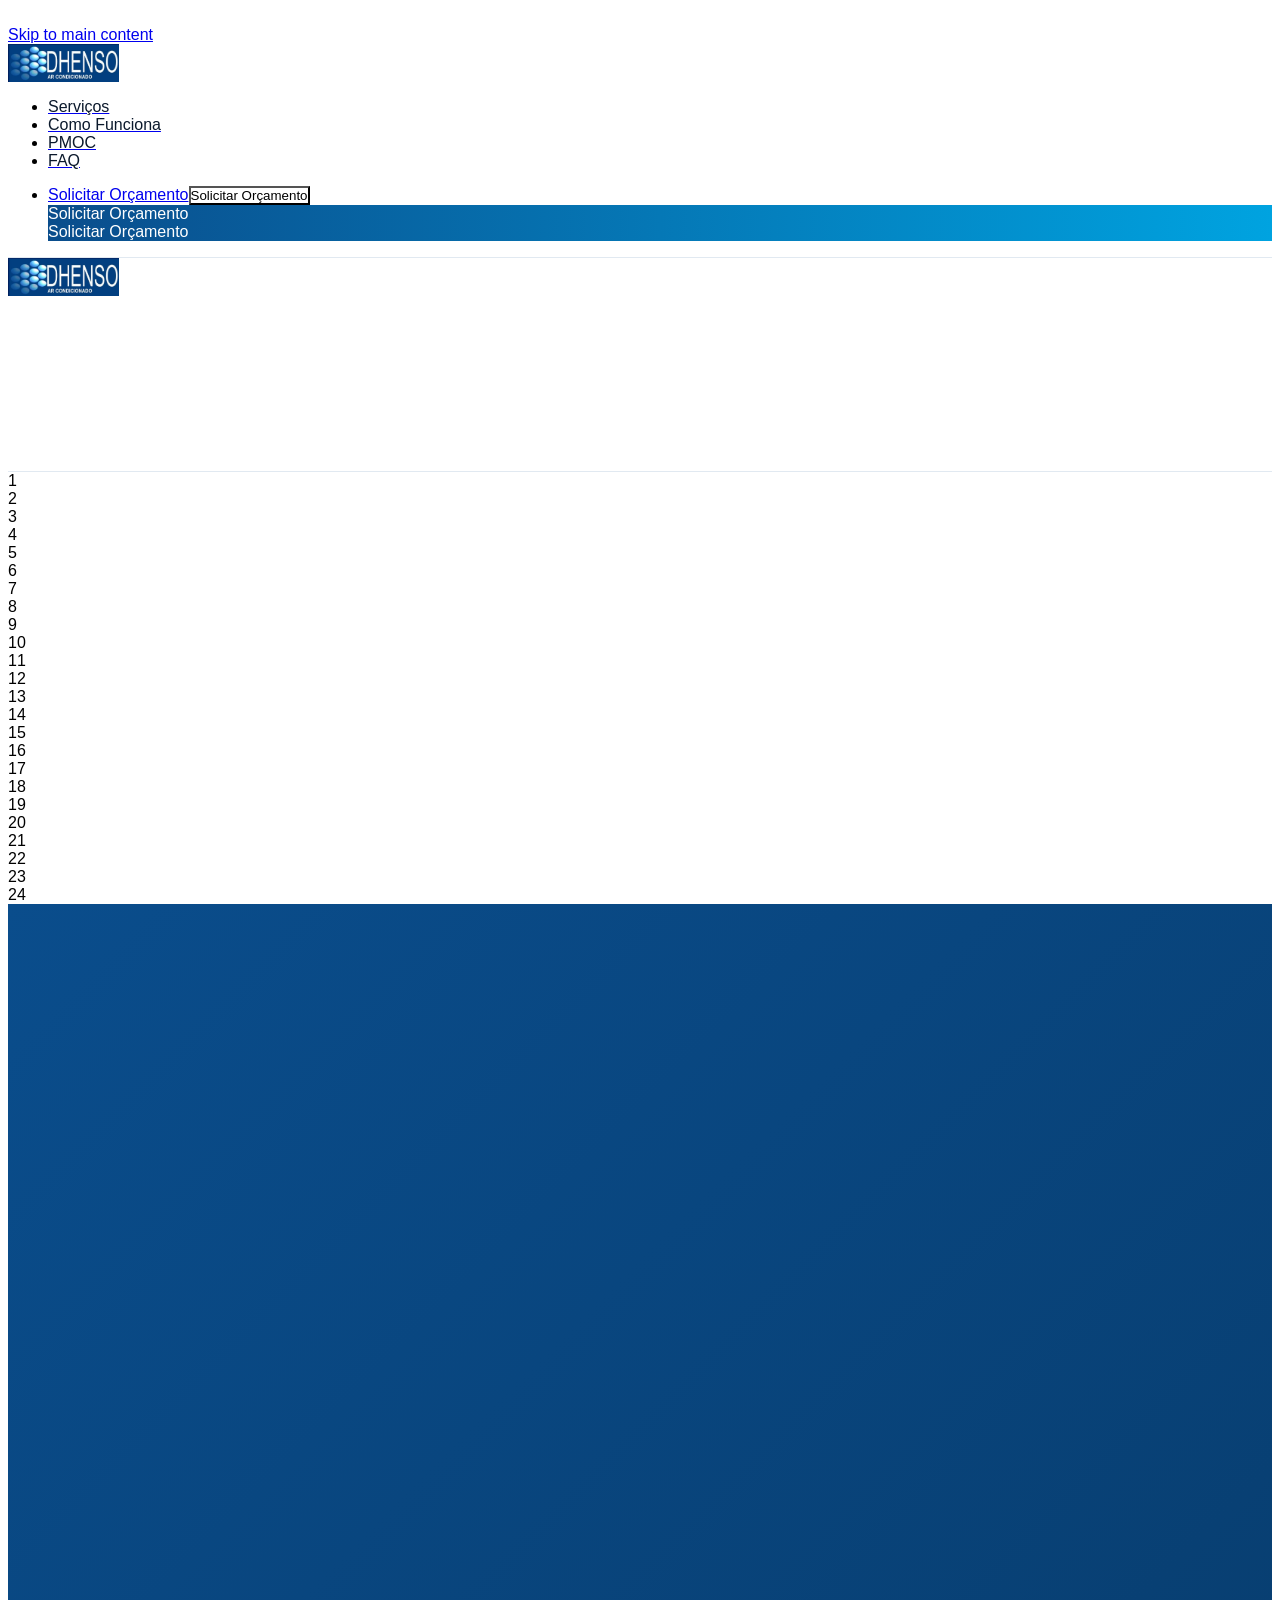
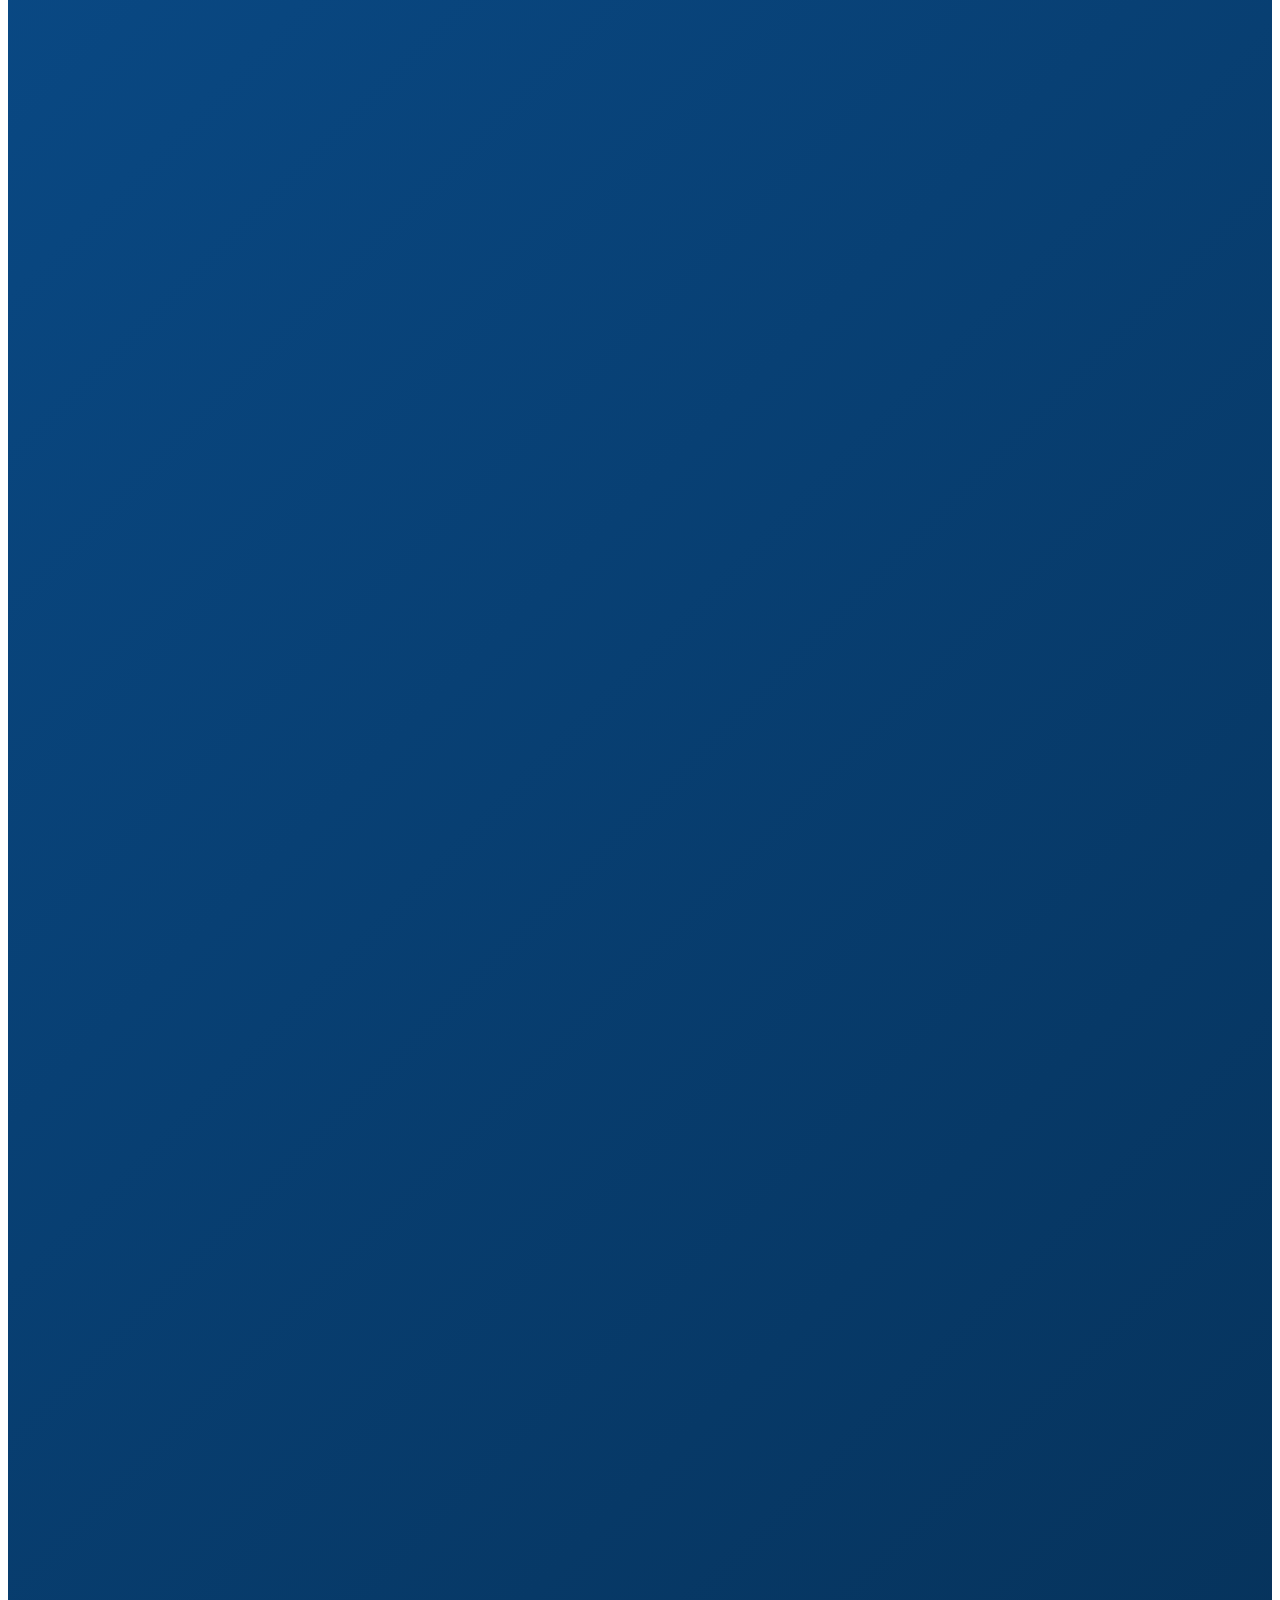
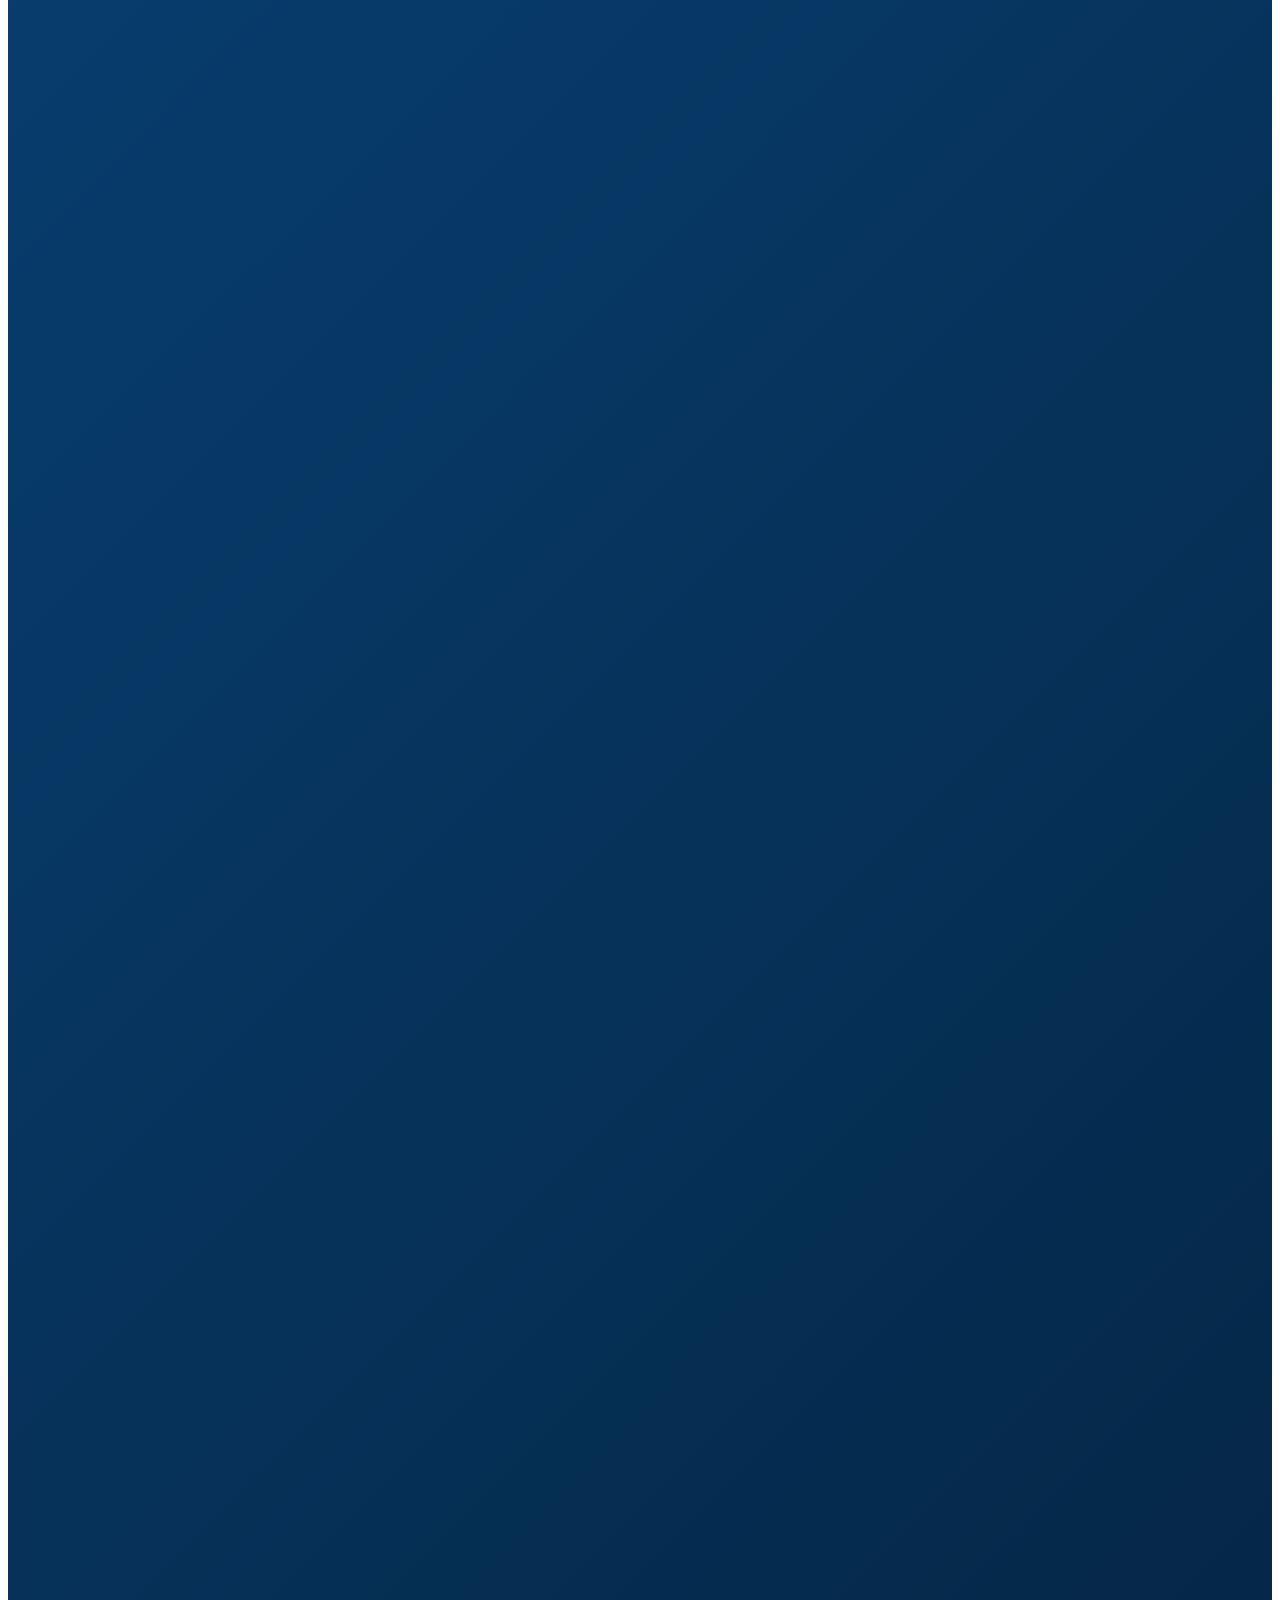
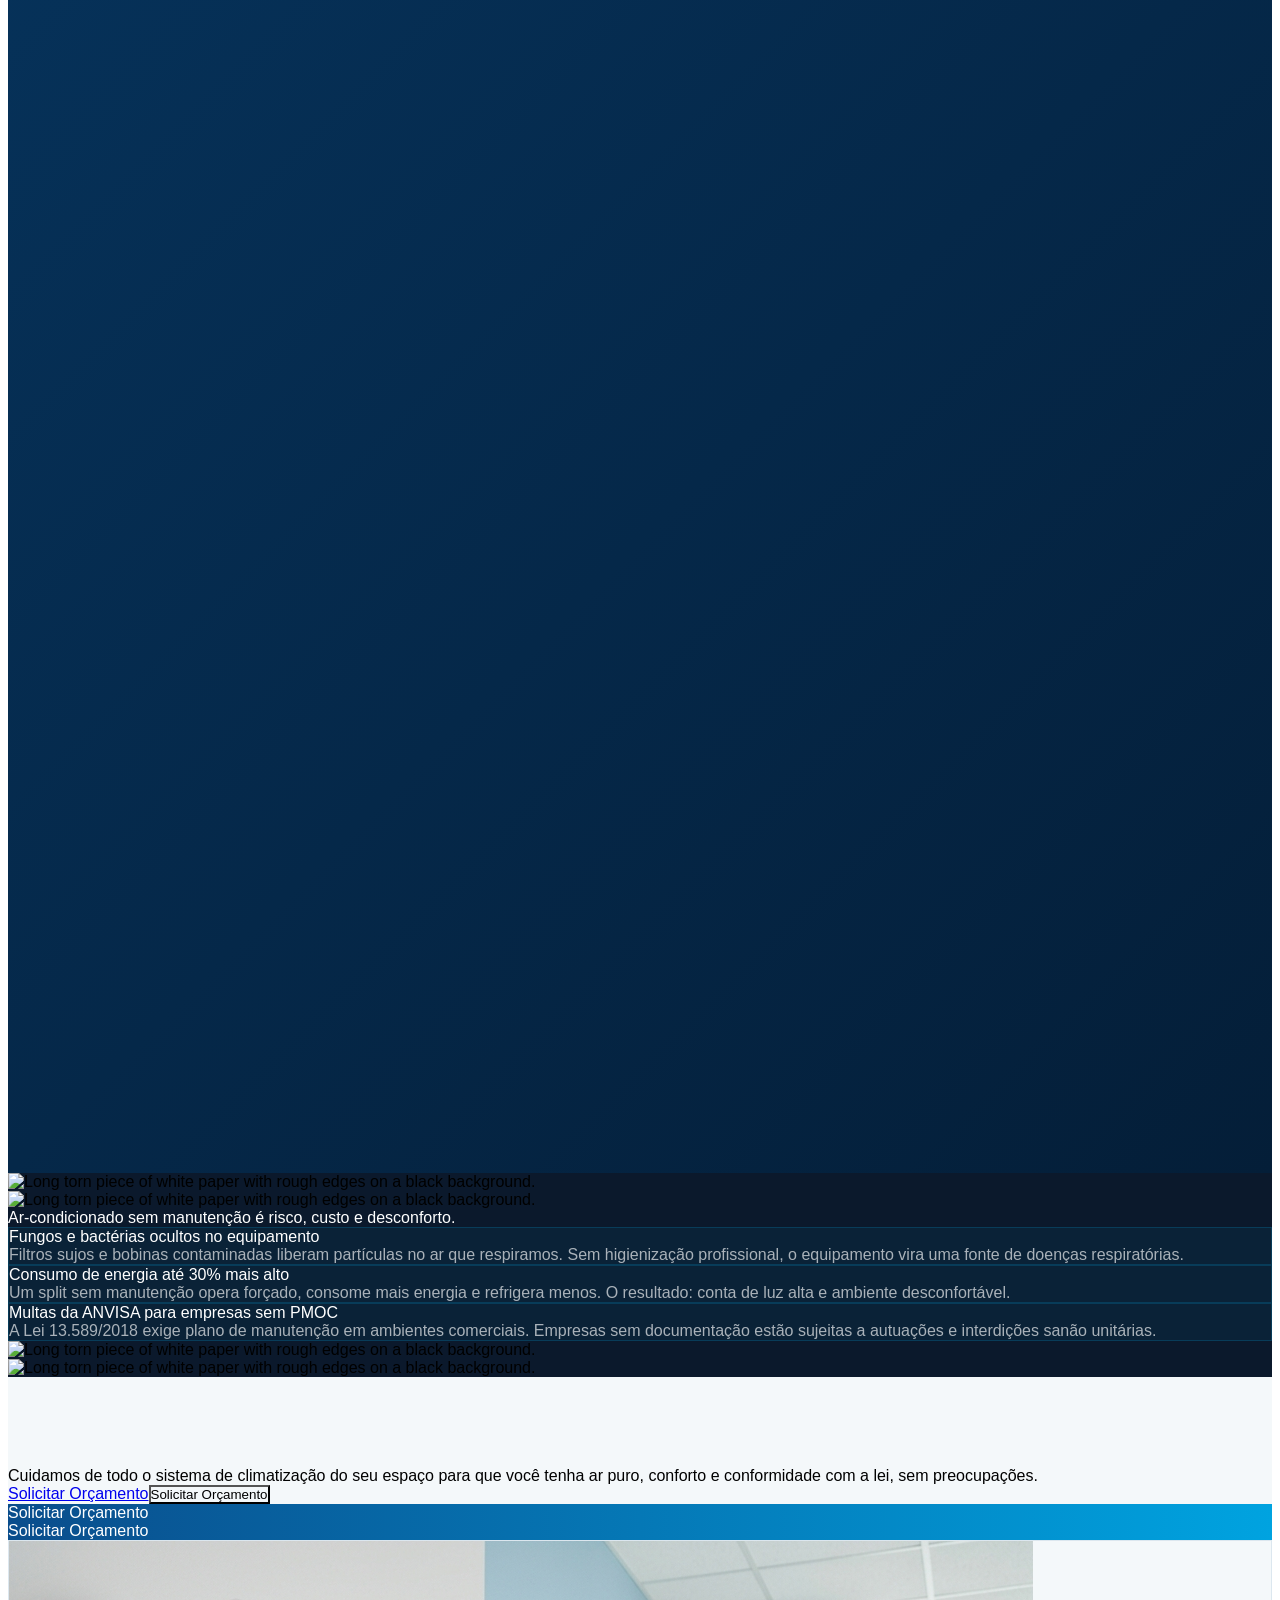
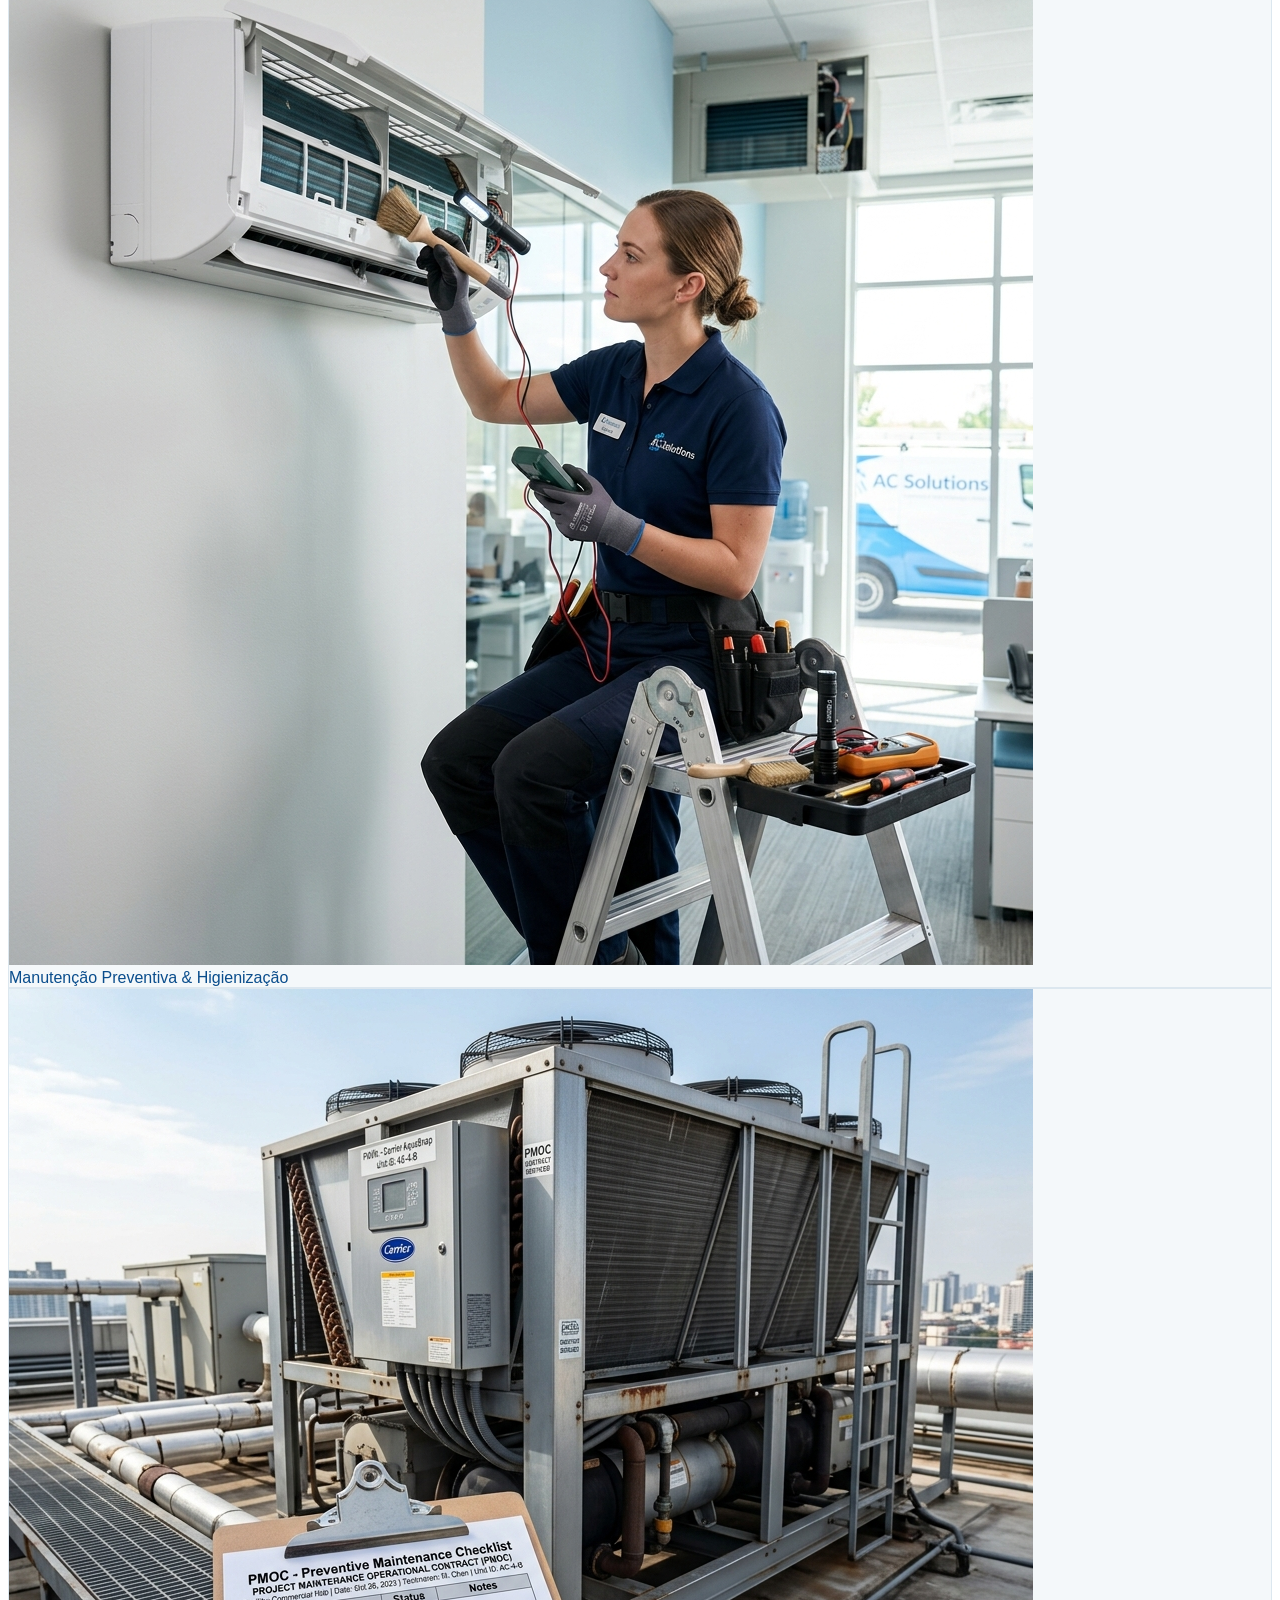
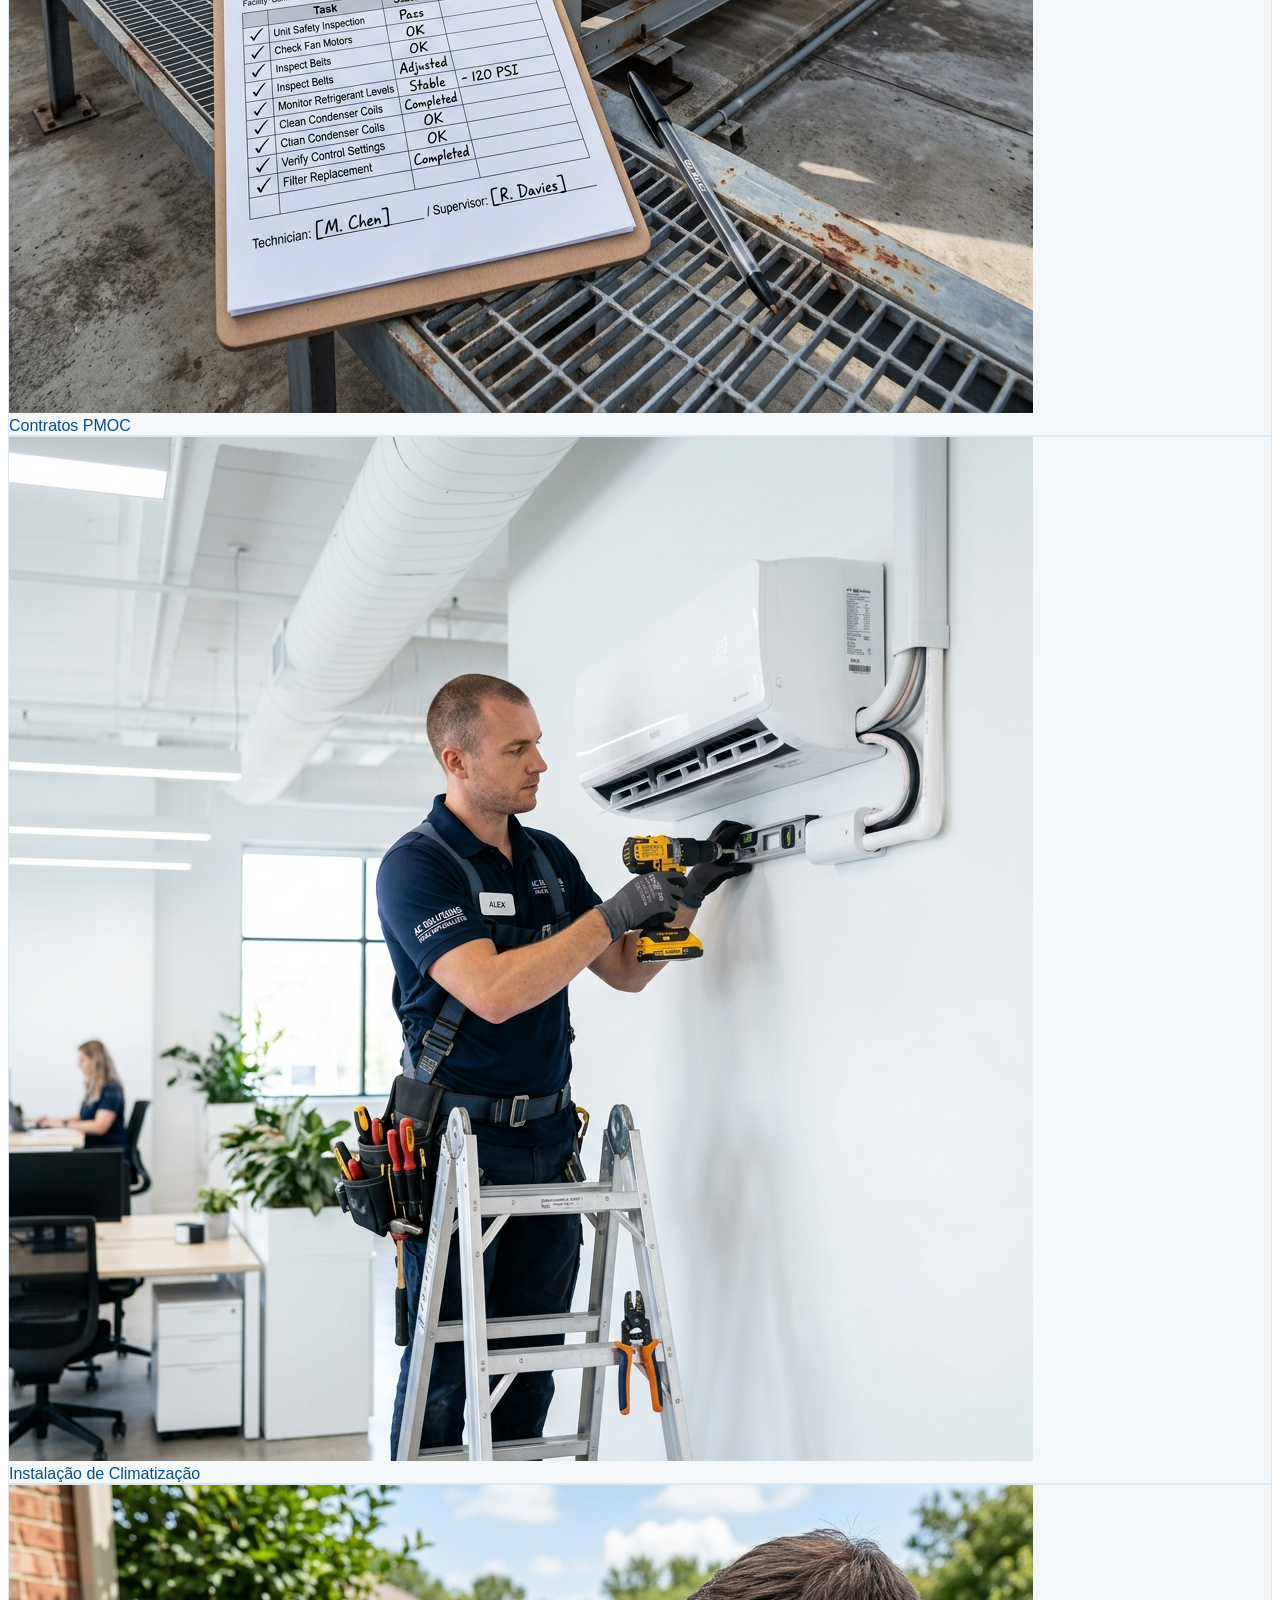
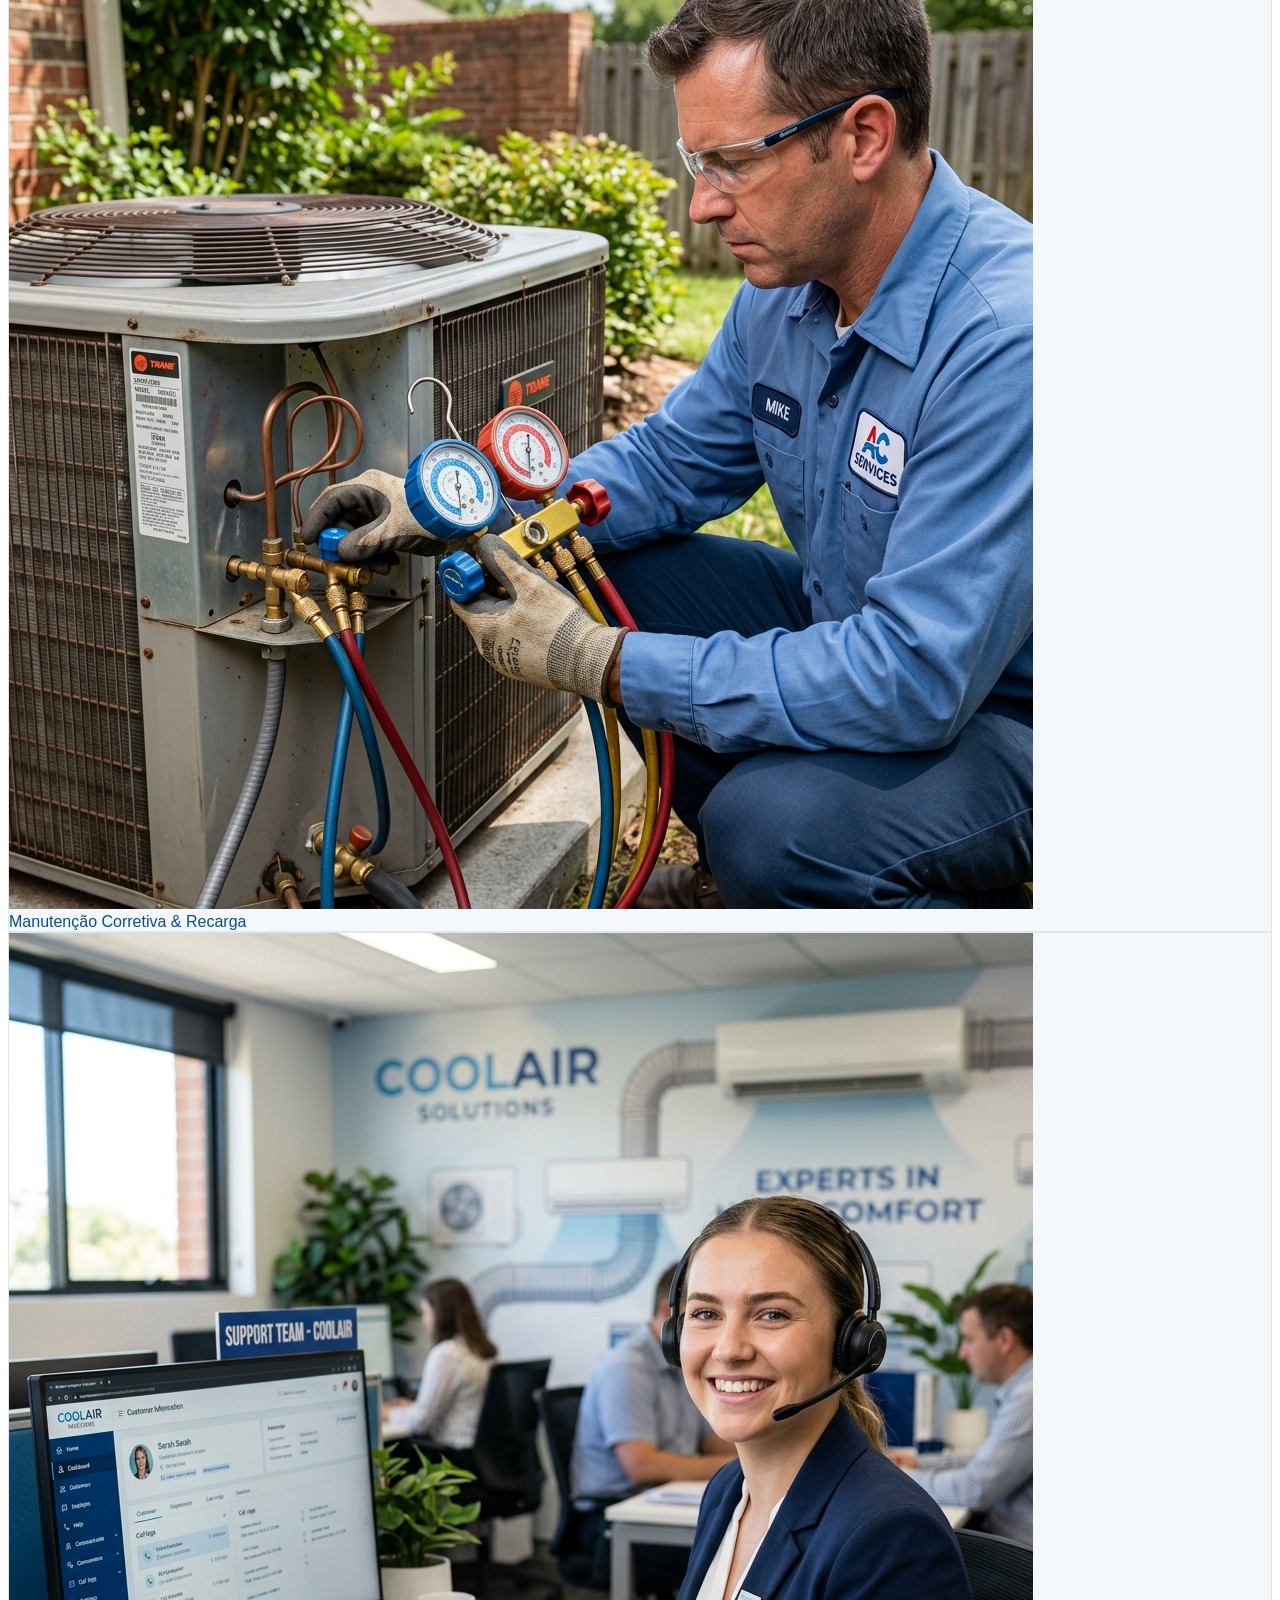
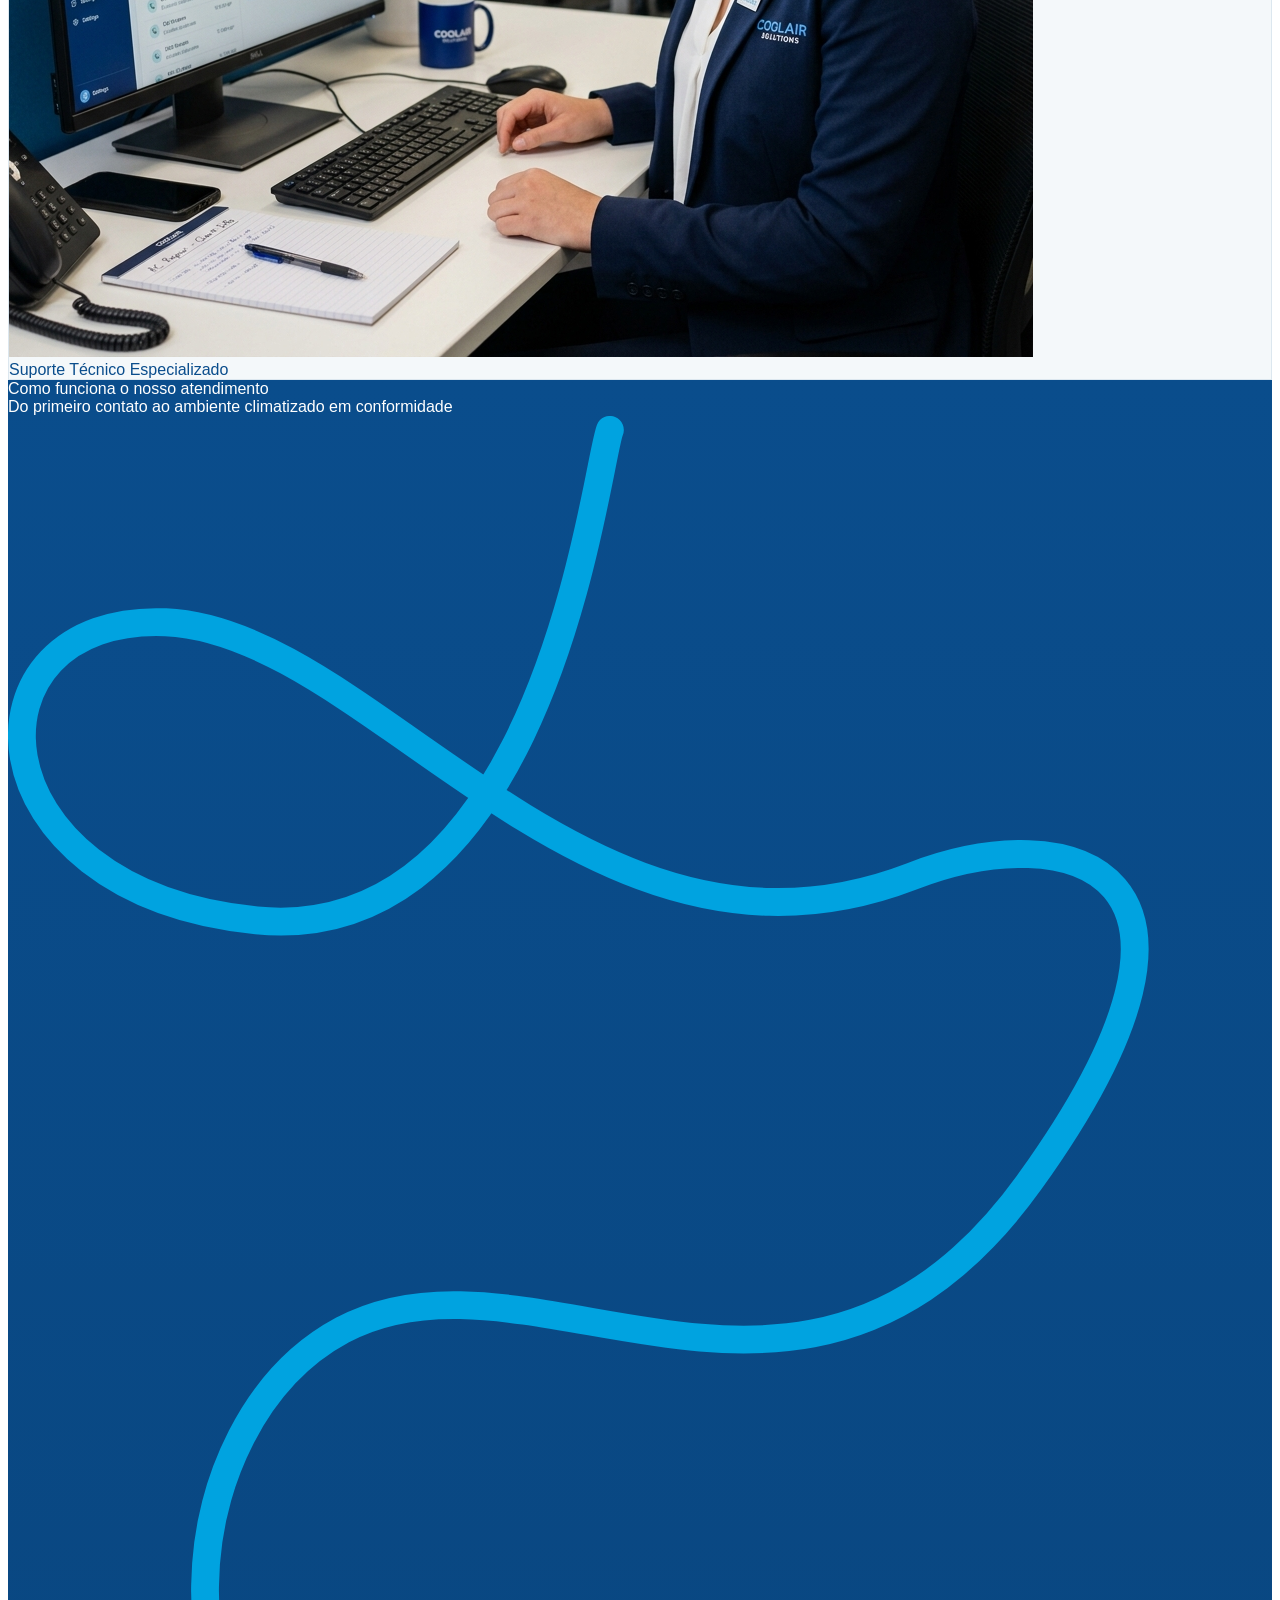
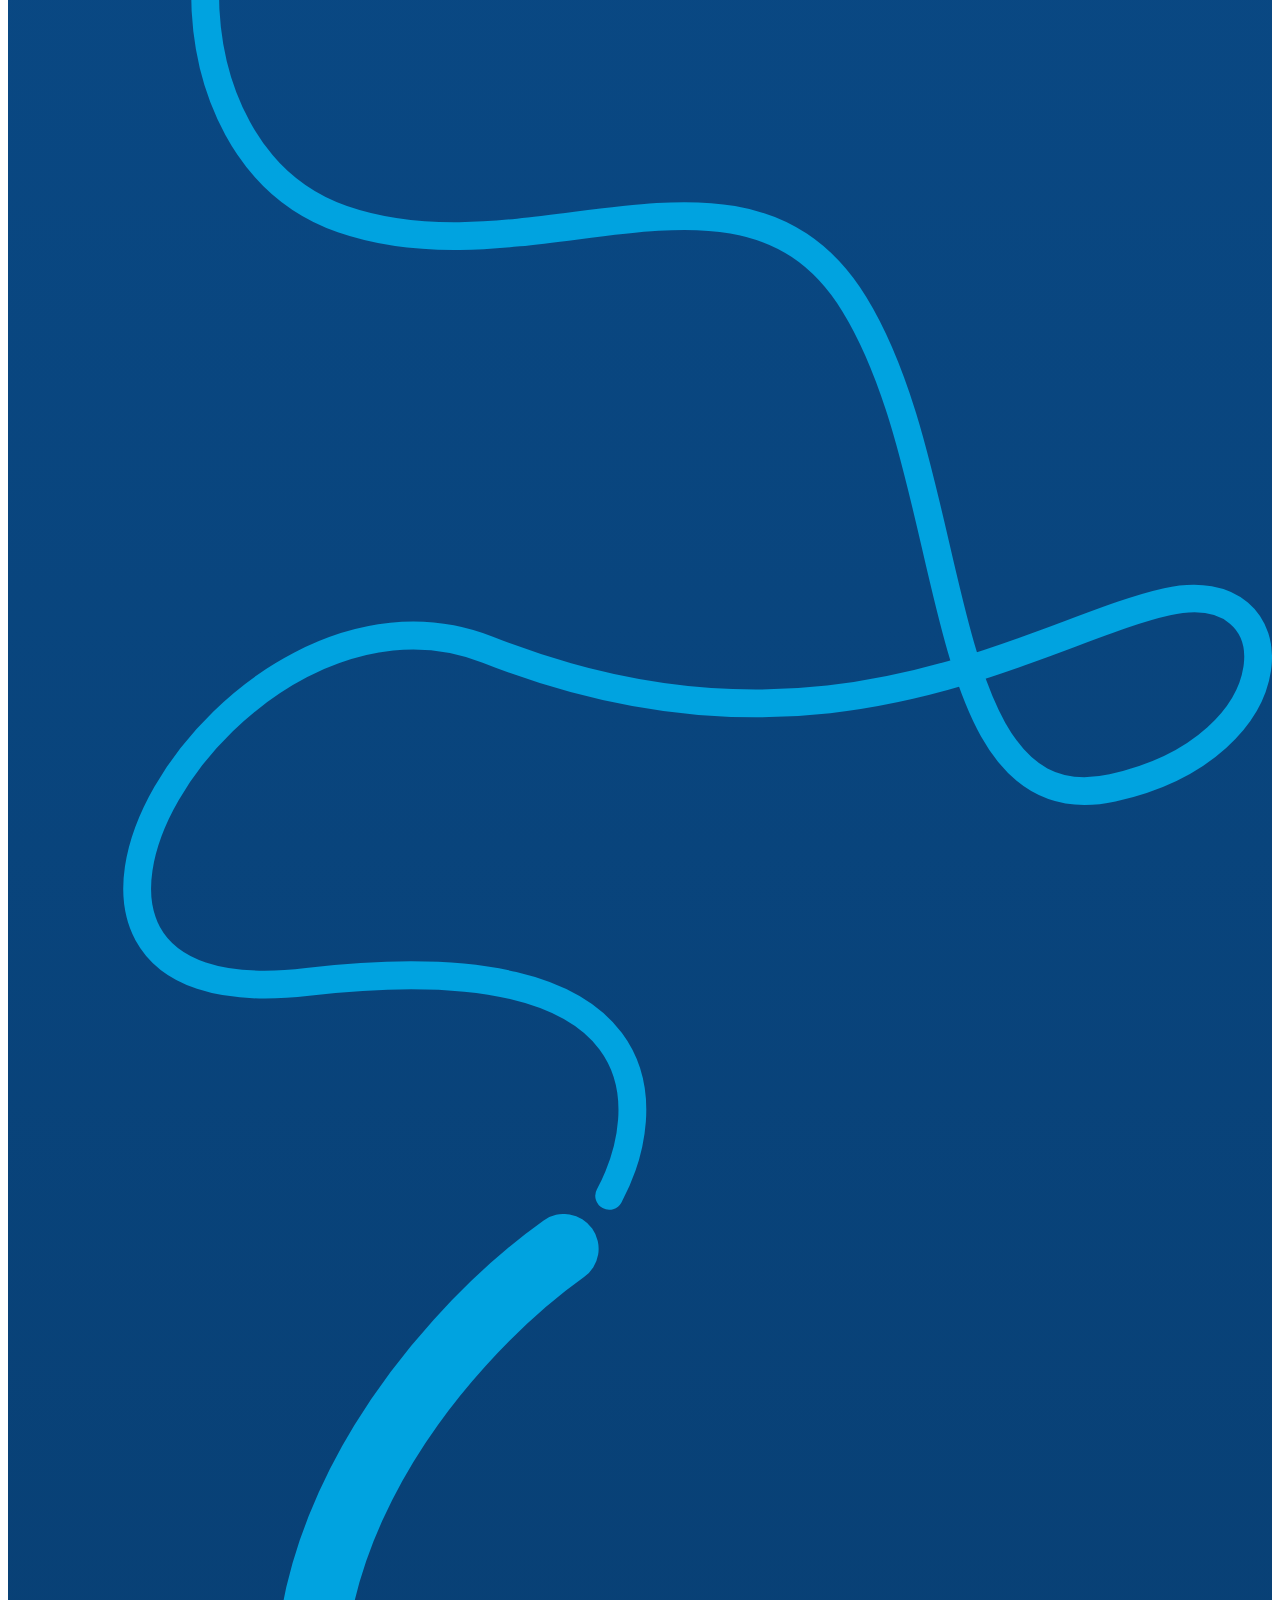
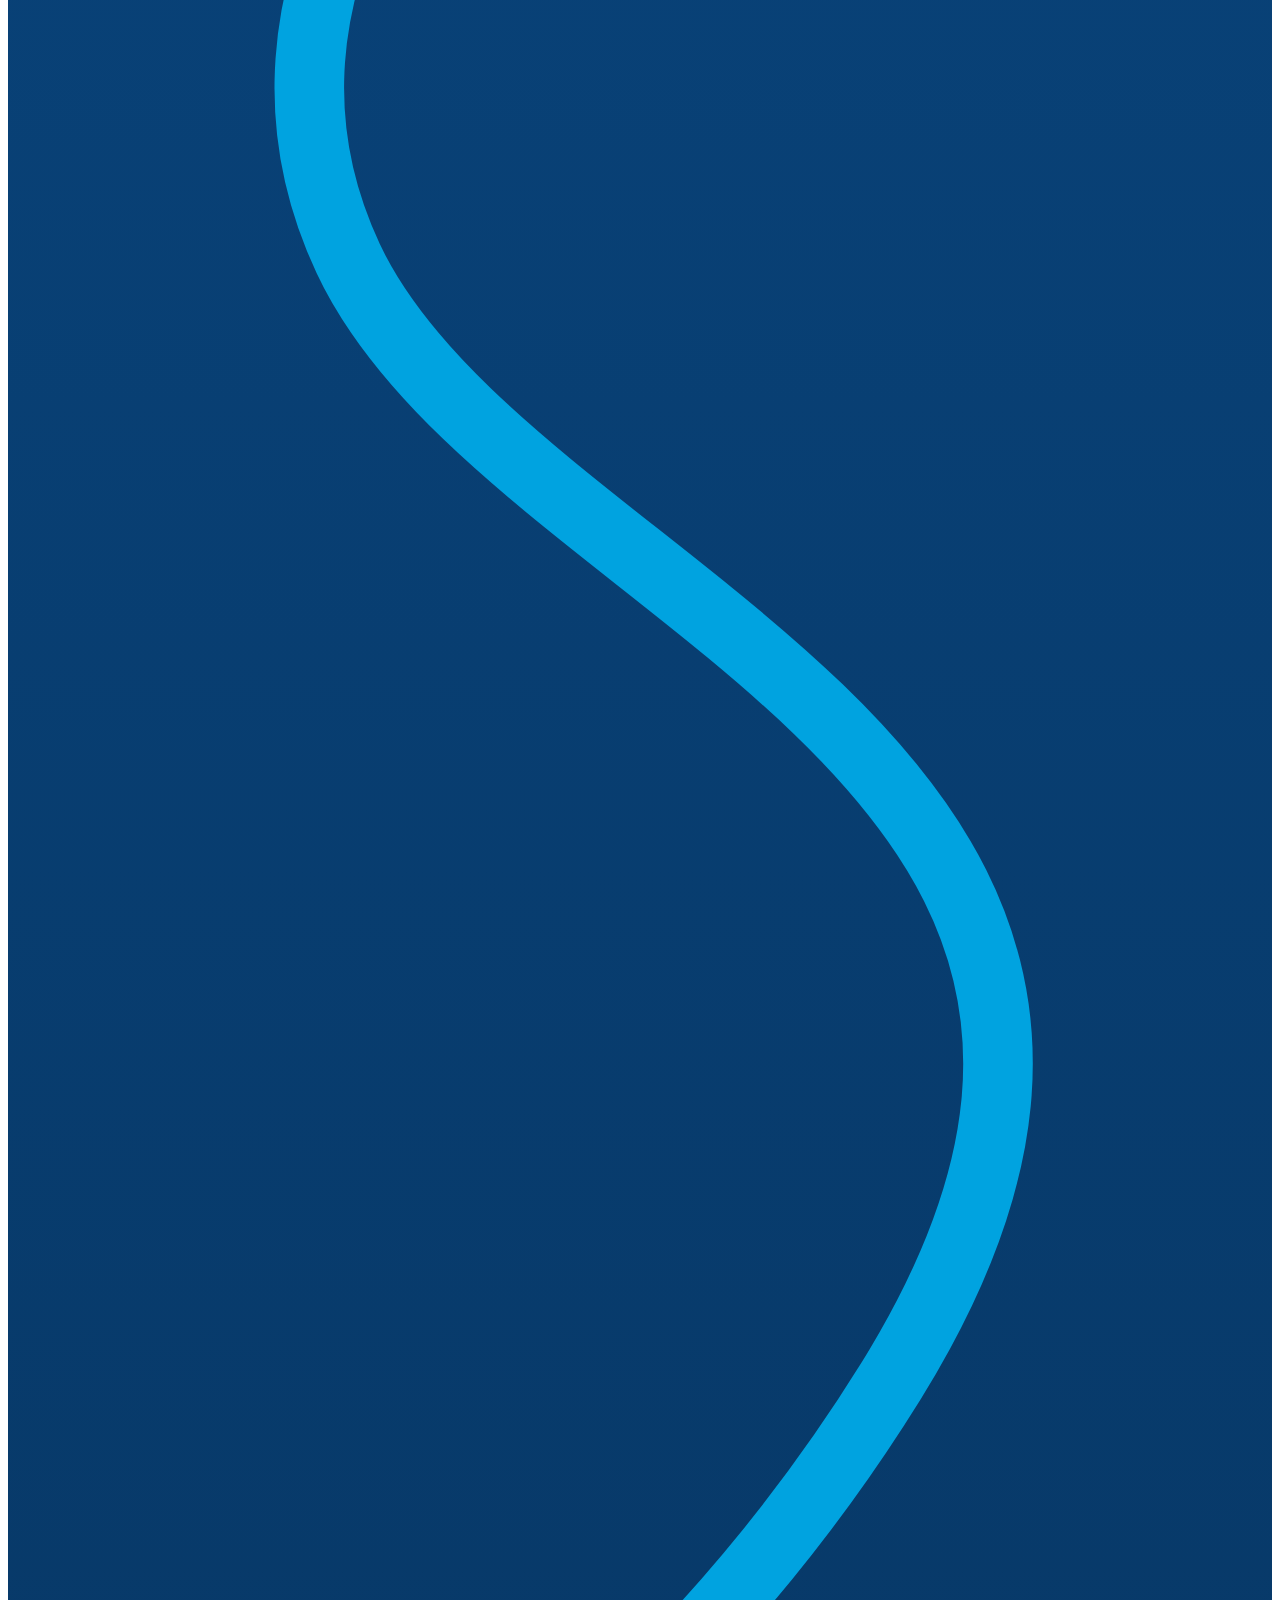
==== index.html @ fbcee460 "Finalização site Dhenso: responsividade, páginas PMOC/Serviços e favicon" ====
<!DOCTYPE html><html><head><meta charset="utf-8"><meta name="download_date" content="2026-08-29T21:12:38.592Z"/><link href="https://cdn.prod.website-files.com/" rel="preconnect" crossorigin="anonymous"><title>DHENSO Ar Condicionado | Climatização, Manutenção Preventiva e Contratos PMOC</title><meta content="Dhenso Ar Condicionado — Instalação, manutenção preventiva, corretiva e contratos PMOC certificados. +10 anos de experiência em climatização residencial e empresarial." name="description"><meta content="DHENSO Ar Condicionado | Climatização & Engenharia Térmica" property="og:title"><meta content="Dhenso Ar Condicionado — Instalação, manutenção preventiva, corretiva e contratos PMOC certificados. +10 anos de experiência em climatização residencial e empresarial." property="og:description"><meta content="https://cdn.prod.website-files.com/695d3d65243ef47f5b4ca0d4/696e5a4e476fdcff293c76bb_8d56fb6992750e56c2dedb97f149503a_open-graph-quoti.avif" property="og:image"><meta content="DHENSO Ar Condicionado | Climatização & Engenharia Térmica" name="twitter:title"><meta content="Dhenso Ar Condicionado — Instalação, manutenção preventiva, corretiva e contratos PMOC certificados. +10 anos de experiência em climatização residencial e empresarial." name="twitter:description"><meta content="https://cdn.prod.website-files.com/695d3d65243ef47f5b4ca0d4/696e5a4e476fdcff293c76bb_8d56fb6992750e56c2dedb97f149503a_open-graph-quoti.avif" name="twitter:image"><meta property="og:type" content="website"><meta content="summary_large_image" name="twitter:card"><meta content="width=device-width, initial-scale=1" name="viewport"><link href="../_external/cdn.prod.website-files.com/697b66b471bb96c6995594ab/css/quoti---test.webflow.shared.e541e2b41.min.css" rel="stylesheet" type="text/css"><link href="../_external/cdn.prod.website-files.com/697b66b471bb96c6995594ab/css/quoti---test.webflow.697b66b471bb96c699559495.8e782ae3c.opt.min.css" rel="stylesheet" type="text/css"><link rel="stylesheet" href="css/dhenso-theme.css"><script type="text/javascript">!function(o,c){var n=c.documentElement,t=" w-mod-";n.className+=t+"js",("ontouchstart"in o||o.DocumentTouch&&c instanceof DocumentTouch)&&(n.className+=t+"touch")}(window,document);</script><link href="images/favicon.png" rel="shortcut icon" type="image/png"><link href="https://cdn.prod.website-files.com/697b66b471bb96c6995594ab/69f23811278ca66c0a1682c9_Copy%20of%20Untitled%20Design%20(256%20x%20256%20px).svg" rel="apple-touch-icon"><script type="application/ld+json">
{
  "@context": "https://schema.org",
  "@type": "LocalBusiness",
  "name": "DHENSO Ar Condicionado",
  "alternateName": "Dhenso – Climatização & Engenharia Térmica",
  "url": "https://www.dhenso.com.br/",
  "description": "Instalação, manutenção preventiva, corretiva e contratos PMOC certificados. Mais de 10 anos de experiência em climatização residencial e empresarial.",
  "priceRange": "$$",
  "telephone": "+55",
  "address": {
    "@type": "PostalAddress",
    "addressCountry": "BR"
  },
  "serviceArea": {
    "@type": "Country",
    "name": "Brasil"
  },
  "hasOfferCatalog": {
    "@type": "OfferCatalog",
    "name": "Serviços de Climatização",
    "itemListElement": [
      {"@type": "Offer", "itemOffered": {"@type": "Service", "name": "Instalação de Ar Condicionado"}},
      {"@type": "Offer", "itemOffered": {"@type": "Service", "name": "Manutenção Preventiva"}},
      {"@type": "Offer", "itemOffered": {"@type": "Service", "name": "Contratos PMOC"}},
      {"@type": "Offer", "itemOffered": {"@type": "Service", "name": "Manutenção Corretiva & Recarga"}}
    ]
  }
}
</script>

<script type="application/ld+json">
{
  "@context": "https://schema.org",
  "@type": "Organization",
  "name": "DHENSO Ar Condicionado",
  "url": "https://www.dhenso.com.br/",
  "sameAs": [
    "https://www.instagram.com/dhenso/",
    "https://www.facebook.com/dhenso/"
  ],
  "contactPoint": {
    "@type": "ContactPoint",
    "contactType": "Atendimento ao Cliente",
    "availableLanguage": "Portuguese"
  }
}
</script> <link rel="preload" href="../_external/cdn.prod.website-files.com/695d3d65243ef47f5b4ca0d4/6964da16696d0764e2a192a6_Obviously-NarrowBlack.woff2" as="font" type="font/woff2">
 <link rel="preload" href="../_external/cdn.prod.website-files.com/695d3d65243ef47f5b4ca0d4/6964da16c5c6c0a1a2a45991_Switzer-Medium.woff2" as="font" type="font/woff2">

<!-- Facebook Pixel Code -->
<script>
!function(f,b,e,v,n,t,s)
{if(f.fbq)return;n=f.fbq=function(){n.callMethod?
n.callMethod.apply(n,arguments):n.queue.push(arguments)};
if(!f._fbq)f._fbq=n;n.push=n;n.loaded=!0;n.version='2.0';
n.queue=[];t=b.createElement(e);t.async=!0;
t.src=v;s=b.getElementsByTagName(e)[0];
s.parentNode.insertBefore(t,s)}(window,document,'script',
'https://connect.facebook.net/en_US/fbevents.js');
 fbq('init', '3558079287658044'); 
fbq('track', 'PageView');
</script>
<noscript>
 </noscript></head><body><img height="1" width="1" src="../_external/www.facebook.com/tr.id_3558079287658044_ev_PageView_noscript_1.plain">

<!-- End Facebook Pixel Code -->

<!-- Google tag (gtag.js) -->
<script async="" src="../_external/www.googletagmanager.com/gtag/js.id_AW-17928414149.js"></script>
<script>
  window.dataLayer = window.dataLayer || [];
  function gtag(){dataLayer.push(arguments);}
  gtag('js', new Date());

  gtag('config', 'AW-17928414149');
</script>

<!-- TikTok Pixel Code Start -->
<script>
!function (w, d, t) {
  w.TiktokAnalyticsObject=t;var ttq=w[t]=w[t]||[];ttq.methods=["page","track","identify","instances","debug","on","off","once","ready","alias","group","enableCookie","disableCookie","holdConsent","revokeConsent","grantConsent"],ttq.setAndDefer=function(t,e){t[e]=function(){t.push([e].concat(Array.prototype.slice.call(arguments,0)))}};for(var i=0;i<ttq.methods.length;i++)ttq.setAndDefer(ttq,ttq.methods[i]);ttq.instance=function(t){for(
var e=ttq._i[t]||[],n=0;n<ttq.methods.length;n++)ttq.setAndDefer(e,ttq.methods[n]);return e},ttq.load=function(e,n){var r="https://analytics.tiktok.com/i18n/pixel/events.js",o=n&&n.partner;ttq._i=ttq._i||{},ttq._i[e]=[],ttq._i[e]._u=r,ttq._t=ttq._t||{},ttq._t[e]=+new Date,ttq._o=ttq._o||{},ttq._o[e]=n||{};n=document.createElement("script")
;n.type="text/javascript",n.async=!0,n.src=r+"?sdkid="+e+"&lib="+t;e=document.getElementsByTagName("script")[0];e.parentNode.insertBefore(n,e)};


  ttq.load('D6E6JMBC77U5LKV8PCGG');
  ttq.page();
}(window, document, 'ttq');
</script>
<!-- TikTok Pixel Code End --><style>
  .home-hero_layout {
    opacity: 0;
  }
</style><div data-wf--nav--nav-position="default" class="nav_component"><div class="u-embed-css w-embed"><style>
:root {
	--nav--menu-open-duration: 400ms;
	--nav--menu-close-duration: 400ms;
	--nav--dropdown-open-duration: 400ms;
	--nav--dropdown-close-duration: 400ms;
}
body:has(.nav_component .w-nav-button.w--open):not(:has(.nav_desktop_wrap:not(.w-condition-invisible))) { overflow: hidden; }
/* on smaller screens */
@media (width < 65em) {
	/* disable scroll when mobile menu is open */
	body:has(.nav_component .w-nav-button.w--open) { overflow: hidden; }
}
/* on larger screens */
@container (min-width: 65em) {
	/* show desktop nav & dropdown backdrop */
	.nav_desktop_wrap, .nav_dropdown_backdrop { display: block; }
	/* hide mobile nav & mobile menu backdrop */
	.nav_desktop_wrap:not(.w-condition-invisible) ~ .nav_mobile_wrap, .nav_desktop_wrap:not(.w-condition-invisible) ~ .nav_menu_backdrop { display: none; }
}
/* dropdown list: initial state */
html:not(.wf-design-mode) .nav_dropdown_component > .w-dropdown-list {
	/* removes display none to enable css transitions */
	display: grid !important;
	grid-template-columns: minmax(0, 1fr);
	/* sets list to 0 height by default */
	grid-template-rows: 0fr;
	transition: grid-template-rows var(--nav--dropdown-close-duration);
	/* makes list content not focusable when closed */
	visibility: hidden;
	opacity: 0;
}
/* makes list content focusable when opened */
html:not(.wf-design-mode) .nav_dropdown_component > .w-dropdown-list.w--open {
	visibility: visible;
	opacity: 1;
}
/* sets list child to overflow hidden to enable css height transition */
.nav_dropdown_component > .w-dropdown-list > * {
	overflow: hidden;
}
/* set open state of dropdown list */
.nav_dropdown_component:has(> .w-dropdown-toggle[aria-expanded="true"]) > .w-dropdown-list {
	--nav--dropdown-close-duration: var(--nav--dropdown-open-duration);
	grid-template-rows: 1fr;
}
/* on desktop, delay dropdown opening if another dropdown is open */
.nav_desktop_wrap:has(.nav_dropdown_component > .w-dropdown-toggle.w--open[aria-expanded="false"]) .nav_dropdown_component:has(> .w--open[aria-expanded="true"]) > .w-dropdown-list {
	transition-delay: var(--nav--dropdown-close-duration);
}
/* reveal dropdown backdrop when dropdown open */
.nav_dropdown_backdrop {
	transition: opacity var(--nav--dropdown-close-duration);
}
body:has(.nav_dropdown_component > [aria-expanded="true"]) .nav_dropdown_backdrop {
	opacity: 1;
}
/* reveal mobile menu backdrop on menu open */
.nav_menu_backdrop {
	transition: opacity var(--nav--menu-close-duration);
}
.nav_component:has(.w-nav-button.w--open) .nav_menu_backdrop {
	opacity: 1;
}
/* menu animations */
@keyframes menuOpen {
 from { clip-path: polygon(0 0, 100% 0, 100% 0, 0 0); }
 to { clip-path: polygon(0 0, 100% 0, 100% 100%, 0 100%); }
}
@keyframes menuClose {
 from { clip-path: polygon(0 0, 100% 0, 100% 100%, 0 100%); }
 to { clip-path: polygon(0 0, 100% 0, 100% 0, 0 0); }
}
/* menu open */
.nav_component:has(.w-nav-button.w--open) .w-nav-menu {
	animation: menuOpen var(--nav--menu-open-duration) ease-in-out forwards;
}
/* menu close */
.nav_component:has(.w-nav-button:not(.w--open)) .w-nav-menu {
	animation: menuClose var(--nav--menu-close-duration) ease-in-out forwards;
}
/* position overflow to top of screen */
.nav_component .w-nav-overlay {
 top: 0;
 min-height: 100vh;
}
/* open dropdown on mobile */
.nav_mobile_wrap [data-open-on-mobile] > .w-dropdown-toggle {
	display: none;
}
.nav_mobile_wrap [data-open-on-mobile] > .w-dropdown-list {
	visibility: visible !important;
	opacity: 1 !important;
	display: block !important;
	grid-template-rows: 1fr !important;
}
/* nav banner */
html:has(.nav_banner_wrap:not(.w-condition-invisible)):not(.hide-nav-banner) {
	--nav--height-total: calc(var(--nav--banner-height) + var(--nav--height) + var(--nav--spacing-outer-vertical));
}
.hide-nav-banner .nav_banner_wrap {
	display: none;
}
.wf-design-mode .nav_mobile_menu_wrap {
	width: 100%;
}
</style></div><a href="index.html" class="nav_skip_wrap w-inline-block"><div class="nav_skip_text u-text-style-small">Skip to main content</div></a><header class="nav_desktop_wrap"><div class="nav_desktop_contain"><div class="nav_desktop_layout"><a aria-label="Home Page" href="index.html" aria-current="page" class="nav_desktop_logo w-inline-block w--current" style="display:flex;align-items:center;"><div style="display:flex;align-items:center;"><img src="images/logo-dhenso.jpg" alt="DHENSO Ar Condicionado" style="height:38px;width:auto;object-fit:contain;display:block;"></div></a><nav aria-label="Main" data-wf--menu--variant="desktop" class="nav_links_component w-variant-23049969-09ac-2789-520b-3c6ae895bbc6"><ul role="list" class="nav_links_wrap w-variant-23049969-09ac-2789-520b-3c6ae895bbc6 w-list-unstyled"><li class="nav_links_item w-variant-23049969-09ac-2789-520b-3c6ae895bbc6"><a href="servicos.html" class="nav_links_link w-variant-23049969-09ac-2789-520b-3c6ae895bbc6 w-inline-block"><div class="nav_links_text">Serviços</div></a></li><li class="nav_links_item w-variant-23049969-09ac-2789-520b-3c6ae895bbc6"><a href="#how-works" class="nav_links_link w-variant-23049969-09ac-2789-520b-3c6ae895bbc6 w-inline-block"><div class="nav_links_text">Como Funciona</div></a></li><li class="nav_links_item w-variant-23049969-09ac-2789-520b-3c6ae895bbc6"><a href="#pmoc" class="nav_links_link w-variant-23049969-09ac-2789-520b-3c6ae895bbc6 w-inline-block"><div class="nav_links_text">PMOC</div></a></li><li class="nav_links_item w-variant-23049969-09ac-2789-520b-3c6ae895bbc6"><a href="#faqs" class="nav_links_link w-variant-23049969-09ac-2789-520b-3c6ae895bbc6 w-inline-block"><div class="nav_links_text">FAQ</div></a></li></ul><ul role="list" class="nav_actions_wrap w-variant-23049969-09ac-2789-520b-3c6ae895bbc6 w-list-unstyled"><li class="nav_buttons_item"><div data-wf--button-main--variant="primary" data-button=" " data-trigger="hover focus" data-trial-button="true" class="button_main_wrap"><div class="clickable_wrap u-cover-absolute"><a target="_blank" href="https://wa.me/5582988754135?text=Olá,%20gostaria%20de%20falar%20com%20um%20consultor%20da%20Dhenso" class="clickable_link w-inline-block"><span class="clickable_text u-sr-only">Solicitar Orçamento</span></a><button type="button" class="clickable_btn"><span class="clickable_text u-sr-only">Solicitar Orçamento</span></button></div><div class="button_main_element"><div aria-hidden="true" class="button_main_text u-text-style-h6">Solicitar Orçamento</div><div class="button_main_icon u-hide-if-empty"></div><div class="button_main_line"></div></div><div class="button_hover_element"><div aria-hidden="true" class="button_main_text u-text-style-h6">Solicitar Orçamento</div><div class="button_main_icon u-hide-if-empty"></div><div class="button_main_line"></div></div></div></li></ul></nav></div></div></header><div data-animation="default" data-collapse="all" data-duration="400" data-easing="ease" data-easing2="ease" role="banner" class="nav_mobile_wrap w-nav"><div class="nav_mobile_contain"><div class="nav_mobile_layout"><a aria-label="Home Page" href="index.html" aria-current="page" class="nav_mobile_logo w-inline-block w--current" style="display:flex;align-items:center;"><div style="display:flex;align-items:center;"><img src="images/logo-dhenso.jpg" alt="DHENSO Ar Condicionado" style="height:38px;width:auto;object-fit:contain;display:block;"></div></a><nav role="navigation" class="nav_mobile_menu_wrap w-nav-menu"><div data-lenis-prevent="" class="nav_mobile_menu_scroll"><nav aria-label="Main" data-wf--menu--variant="mobile" class="nav_links_component"><ul role="list" class="nav_links_wrap w-list-unstyled"><li class="nav_links_item"><a href="servicos.html" class="nav_links_link w-inline-block"><div class="nav_links_text">Serviços</div></a></li><li class="nav_links_item"><a href="#how-works" class="nav_links_link w-inline-block"><div class="nav_links_text">Como Funciona</div></a></li><li class="nav_links_item"><a href="#pmoc" class="nav_links_link w-inline-block"><div class="nav_links_text">PMOC</div></a></li><li class="nav_links_item"><a href="#faqs" class="nav_links_link w-inline-block"><div class="nav_links_text">FAQ</div></a></li></ul><ul role="list" class="nav_actions_wrap w-list-unstyled"><li class="nav_buttons_item"><div data-wf--button-main--variant="primary" data-button=" " data-trigger="hover focus" data-trial-button="true" class="button_main_wrap"><div class="clickable_wrap u-cover-absolute"><a target="_blank" href="https://wa.me/5582988754135?text=Olá,%20gostaria%20de%20falar%20com%20um%20consultor%20da%20Dhenso" class="clickable_link w-inline-block"><span class="clickable_text u-sr-only">Solicitar Orçamento</span></a><button type="button" class="clickable_btn"><span class="clickable_text u-sr-only">Solicitar Orçamento</span></button></div><div class="button_main_element"><div aria-hidden="true" class="button_main_text u-text-style-h6">Solicitar Orçamento</div><div class="button_main_icon u-hide-if-empty"></div><div class="button_main_line"></div></div><div class="button_hover_element"><div aria-hidden="true" class="button_main_text u-text-style-h6">Solicitar Orçamento</div><div class="button_main_icon u-hide-if-empty"></div><div class="button_main_line"></div></div></div></li></ul></nav></div></nav><div data-state="open" class="nav_button_wrap w-nav-button"><div class="nav_button_layout"><div class="nav_button_line is-1"></div><div class="nav_button_line is-2"></div></div></div></div></div></div><div class="nav_dropdown_backdrop"></div><div class="nav_menu_backdrop"></div><div class="u-embed-js w-embed w-script"><script>
if (sessionStorage.getItem("hide-nav-banner") === "true") {
  document.documentElement.classList.add("hide-nav-banner");
}
document.addEventListener("DOMContentLoaded", function () {
  document.querySelectorAll(".nav_banner_close_wrap").forEach((button) => {
    button.addEventListener("click", function () {
      sessionStorage.setItem("hide-nav-banner", "true");
      document.documentElement.classList.add("hide-nav-banner");
    });
  });
  document.querySelectorAll(".nav_skip_wrap").forEach(function (link) {
    const target = document.querySelector("main");
    if (!target) return;
    link.addEventListener("click", function () {
      target.setAttribute("tabindex", "-1");
      target.focus();
    });
  });
});
</script>

<script>
	(function waitForGSAP() {
		if (window.gsap && window.ScrollTrigger) {
			gsap.registerPlugin(ScrollTrigger);
			initNavAnimation();
		} else {
			setTimeout(waitForGSAP, 50);
		}
	})();

	function initNavAnimation() {
		// Only run on desktop (992px and above)
		if (window.innerWidth < 992) return;

		const nav = document.querySelector('.nav_component');
		if (!nav) return;

		let isHidden = false;
		let lastScrollY = 0;
		const scrollThreshold = 50; // Minimum scroll distance before triggering

		ScrollTrigger.create({
			trigger: 'body',
			start: 'top top',
			end: 'bottom bottom',
			onUpdate: (self) => {
				const currentScrollY = self.scroll();
				const scrollDelta = Math.abs(currentScrollY - lastScrollY);

				// Ignore small movements
				if (scrollDelta < scrollThreshold) return;

				const scrollingDown = currentScrollY > lastScrollY;
				lastScrollY = currentScrollY;

				// Always show at top
				if (currentScrollY < 100) {
					if (isHidden) {
						gsap.to(nav, {
							yPercent: 0,
							duration: 0.4,
							ease: 'power2.out',
							overwrite: true,
						});
						isHidden = false;
					}
					return;
				}

				// Scroll down - hide
				if (scrollingDown && !isHidden) {
					gsap.to(nav, {
						yPercent: -100,
						duration: 0.4,
						ease: 'power2.out',
						overwrite: true,
					});
					isHidden = true;
				}
				// Scroll up - show
				else if (!scrollingDown && isHidden) {
					gsap.to(nav, {
						yPercent: 0,
						duration: 0.4,
						ease: 'power2.out',
						overwrite: true,
					});
					isHidden = false;
				}
			},
		});
	}
</script></div></div><div data-taxt-view="" data-taxi="" class="page_wrap"><div class="u-position-fixed"><div class="w-embed"><style>
::before, ::after {
	box-sizing: border-box;
}
.w-embed:before, .w-embed:after,
.w-richtext:before, .w-richtext:after {
	content: unset;
}
html {
	background-color: var(--_theme---background);
}
button {
	background-color: unset;
	padding: unset;
	text-align: inherit;
}
button:not(:disabled) {
	cursor: pointer;
}
video {
	width: 100%;
	object-fit: cover;
}
/* remove padding of empty element */
.wf-empty {
	padding: 0;
}
svg {
	max-width: 100%;
}
@media (prefers-color-scheme: light) {
	option { color: black; }
}
img::selection {
	background: transparent;
}
/* Typography */
body {
	font-smoothing: antialiased;
	-webkit-font-smoothing: antialiased;
}
/* Clear Defaults */
a:not([class]) {
	text-decoration: underline;
}
h1,h2,h3,h4,h5,h6,p,blockquote,label {
	font-family: inherit;
	font-size: inherit;
	font-weight: inherit;
	line-height: inherit;
	letter-spacing: inherit;
	text-transform: inherit;
	text-wrap: inherit;
	margin-top: 0;
	margin-bottom: 0;
}
select:has(option[value=""]:checked) {
	color: color-mix(in lab, currentcolor 60%, transparent)
}
/* Selection Color */
::selection {
	background-color: var(--_theme---selection--background);
	color: var(--_theme---selection--text);
}
/* Margin Trim */
:is(.u-margin-trim,.w-richtext,.u-content-wrapper,[class*="u-container"],[class*="u-layout-column"]) > :not(:not(.w-condition-invisible,.u-cover-absolute,.u-ignore-trim) ~ :not(.w-condition-invisible,.u-cover-absolute,.u-ignore-trim)),
:is(.u-margin-trim,.w-richtext,.u-content-wrapper,[class*="u-container"],[class*="u-layout-column"]) > :not(:not(.w-condition-invisible,.u-cover-absolute,.u-ignore-trim) ~ :not(.w-condition-invisible,.u-cover-absolute,.u-ignore-trim)).u-display-contents > :first-child {
	margin-top: 0;
}
:is(.u-margin-trim,.w-richtext,.u-content-wrapper,[class*="u-container"],[class*="u-layout-column"]) > :not(:has(~ :not(.w-condition-invisible,.u-cover-absolute,.u-ignore-trim))),
:is(.u-margin-trim,.w-richtext,.u-content-wrapper,[class*="u-container"],[class*="u-layout-column"]) > :not(:has(~ :not(.w-condition-invisible,.u-cover-absolute,.u-ignore-trim))).u-display-contents > :last-child {
	margin-bottom: 0;
}
/* Line Height Trim */
:not(.u-text-trim-off) > :is(h1,h2,h3,h4,h5,h6,p):not(.u-text-trim-off,:has([class*="u-text-style-"]))::before,
[class*="u-text-style-"]:not(.u-text-trim-off,:has(h1,h2,h3,h4,h5,h6,p))::before {
	content: "";
	display: table;
	margin-bottom: calc(-0.5lh + var(--_text-style---trim-top));
}
:not(.u-text-trim-off) > :is(h1,h2,h3,h4,h5,h6,p):not(.u-text-trim-off,:has([class*="u-text-style-"]))::after,
[class*="u-text-style-"]:not(.u-text-trim-off,:has(h1,h2,h3,h4,h5,h6,p))::after {
	content: "";
	display: table;
	margin-bottom: calc(-0.5lh + var(--_text-style---trim-bottom));
}
/* Rich Text Links */
.w-richtext a {
	position: relative;
	z-index: 4;
}
/* Line Clamp */
[class*="u-line-clamp"]:not(.w-richtext),
[class*="u-line-clamp"].w-richtext > * {
	display: -webkit-box;
	-webkit-line-clamp: 1;
	-webkit-box-orient: vertical;
	overflow: hidden;
}
[class*="u-line-clamp"].w-richtext > :not(:first-child) { display: none; }
.u-line-clamp-2:not(.w-richtext), .u-line-clamp-2.w-richtext > * { -webkit-line-clamp: 2; }
.u-line-clamp-3:not(.w-richtext), .u-line-clamp-3.w-richtext > * { -webkit-line-clamp: 3; }
.u-line-clamp-4:not(.w-richtext), .u-line-clamp-4.w-richtext > * { -webkit-line-clamp: 4; }
/* Text Max Width */
.u-text > * {
	width: 100%;
	max-width: inherit !important;
  margin-inline: 0 !important;
	margin-top: 0 !important;
}
/* Background Slot Children */
.u-background-slot > * {
	position: absolute;
  top: 0;
  left: 0;
  width: 100%;
  height: 100%;
  aspect-ratio: unset !important;
}
/* Hide */
.u-hide-if-empty:empty,
.u-hide-if-empty:has(> *):not(:has(> :not(.w-condition-invisible))),
.u-hide-if-empty-cms:not(:has(.w-dyn-item)),
[class*="u-layout-column"]:empty {
	display: none !important;
}
/* Focus State */
a, button, :where([tabindex]), input {
	outline-offset: var(--focus--offset-outer);
}
a:focus-visible,
button:focus-visible,
[tabindex]:focus-visible,
input:focus-visible {
	outline-color: var(--_theme---text);
	outline-width: var(--focus--width);
	outline-style: solid;
}
/* Disabled */
[data-button]:has(button:disabled) {
	opacity: 0.5;
  pointer-events: none;
}
/* Global / Clickable Component */
.wf-design-mode .clickable_wrap { z-index: 0; }
.clickable_wrap a[href="#"] { display: none; }
.clickable_wrap a[href="#"] ~ button { display: block; }
/* Number Attributes */
[data-number="-1"]{--number: initial;}[data-number="0"]{--number: 0;}[data-number="1"]{--number:1}[data-number="2"]{--number:2}[data-number="3"]{--number:3}[data-number="4"]{--number:4}[data-number="5"]{--number:5}[data-number="6"]{--number:6}[data-number="7"]{--number:7}[data-number="8"]{--number:8}[data-number="9"]{--number:9}
[data-number="10"]{--number:10}[data-number="11"]{--number:11}[data-number="12"]{--number:12}[data-number="13"]{--number:13}[data-number="14"]{--number:14}[data-number="15"]{--number:15}[data-number="16"]{--number:16}[data-number="17"]{--number:17}[data-number="18"]{--number:18}[data-number="19"]{--number:19}
[data-number="20"]{--number:20}[data-number="21"]{--number:21}[data-number="22"]{--number:22}[data-number="23"]{--number:23}[data-number="24"]{--number:24}[data-number="25"]{--number:25}[data-number="26"]{--number:26}[data-number="27"]{--number:27}[data-number="28"]{--number:28}[data-number="29"]{--number:29}
[data-number="30"]{--number:30}[data-number="31"]{--number:31}[data-number="32"]{--number:32}[data-number="33"]{--number:33}[data-number="34"]{--number:34}[data-number="35"]{--number:35}[data-number="36"]{--number:36}[data-number="37"]{--number:37}[data-number="38"]{--number:38}[data-number="39"]{--number:39}
[data-number="40"]{--number:40}[data-number="41"]{--number:41}[data-number="42"]{--number:42}[data-number="43"]{--number:43}[data-number="44"]{--number:44}[data-number="45"]{--number:45}[data-number="46"]{--number:46}[data-number="47"]{--number:47}[data-number="48"]{--number:48}[data-number="49"]{--number:49}
[data-number="50"]{--number:50}[data-number="51"]{--number:51}[data-number="52"]{--number:52}[data-number="53"]{--number:53}[data-number="54"]{--number:54}[data-number="55"]{--number:55}[data-number="56"]{--number:56}[data-number="57"]{--number:57}[data-number="58"]{--number:58}[data-number="59"]{--number:59}
[data-number="60"]{--number:60}[data-number="61"]{--number:61}[data-number="62"]{--number:62}[data-number="63"]{--number:63}[data-number="64"]{--number:64}[data-number="65"]{--number:65}[data-number="66"]{--number:66}[data-number="67"]{--number:67}[data-number="68"]{--number:68}[data-number="69"]{--number:69}
[data-number="70"]{--number:70}[data-number="71"]{--number:71}[data-number="72"]{--number:72}[data-number="73"]{--number:73}[data-number="74"]{--number:74}[data-number="75"]{--number:75}[data-number="76"]{--number:76}[data-number="77"]{--number:77}[data-number="78"]{--number:78}[data-number="79"]{--number:79}
[data-number="80"]{--number:80}[data-number="81"]{--number:81}[data-number="82"]{--number:82}[data-number="83"]{--number:83}[data-number="84"]{--number:84}[data-number="85"]{--number:85}[data-number="86"]{--number:86}[data-number="87"]{--number:87}[data-number="88"]{--number:88}[data-number="89"]{--number:89}
[data-number="90"]{--number:90}[data-number="91"]{--number:91}[data-number="92"]{--number:92}[data-number="93"]{--number:93}[data-number="94"]{--number:94}[data-number="95"]{--number:95}[data-number="96"]{--number:96}[data-number="97"]{--number:97}[data-number="98"]{--number:98}[data-number="99"]{--number:99}[data-number="100"]{--number:100}
/* State Manager */
[data-state] { --_state---true: 1; --_state---false: 0; }
.is-active,
[data-state~="checked"]:is(:checked, :has(:checked)),
[data-state~="current"]:is(.w--current, :has(.w--current)),
[data-state~="open"]:is(.w--open, :has(.w--open)),
[data-state~="pressed"]:is([aria-pressed="true"], :has([aria-pressed="true"])),
[data-state~="expanded"]:is([aria-expanded="true"], :has([aria-expanded="true"])),
[data-state~="external"]:is([target="_blank"], :has([target="_blank"])) { 
	--_state---true: 0; --_state---false: 1;
}
.wf-design-mode [data-trigger~="preview"],
[data-trigger~="focus"]:is(:focus-visible, :has(:focus-visible)),
[data-trigger~="group"]:has([data-trigger~="focus-other"]:focus-visible, [data-trigger~="focus-other"] :focus-visible)
  [data-trigger~="focus-other"]:not(:focus-visible, :has(:focus-visible)) {
	--_trigger---on: 0; --_trigger---off: 1;
}
@media (hover: hover) {
	[data-trigger~="hover"]:hover,
  [data-trigger~="hover-if-clickable"]:has(.clickable_wrap:not(.w-condition-invisible)):hover,
	[data-trigger~="group"]:has([data-trigger~="hover-other"]:hover) [data-trigger~="hover-other"]:not(:hover) { 
		--_trigger---on: 0; --_trigger---off: 1;
	}
	[data-trigger~="hover-other"]:hover { --_trigger---on: 1 !important; --_trigger---off: 0 !important; }
}
@media (hover: none) {
  [data-trigger~="mobile"] { --_trigger---on: 0; --_trigger---off: 1; }
}
/* Slot Styler */
[data-slot] > .w-dyn-list,
[data-slot] > .w-dyn-list > *,
[data-slot] > .w-dyn-list > * > *,
[data-slot] > .u-display-contents > .w-dyn-list,
[data-slot] > .u-display-contents > .w-dyn-list > *,
[data-slot] > .u-display-contents > .w-dyn-list > * > *,
[data-slot] > .u-display-contents > .u-display-contents > .w-dyn-list,
[data-slot] > .u-display-contents > .u-display-contents > .w-dyn-list > *,
[data-slot] > .u-display-contents > .u-display-contents > .w-dyn-list > * > * {
  display: contents;
}
/* Layout Slot */
.u-layout-column-2:has(> :not(.u-image-wrapper,.u-video,.u-iframe-wapper,.u-overlay)) {
	aspect-ratio: auto;
  border-radius: 0;
  overflow: visible;
}
/* Responsive Styles */
[data-large-columns="1"] { display: flex; }
[data-large-columns="2"] { display: grid; --_column-count---value: 2; }
[data-large-columns="3"] { display: grid; --_column-count---value: 3; }
[data-large-columns="4"] { display: grid; --_column-count---value: 4; }
[data-large-columns="5"] { display: grid; --_column-count---value: 5; }
[data-large-columns="6"] { display: grid; --_column-count---value: 6; }
[data-large-columns="7"] { display: grid; --_column-count---value: 7; }
[data-large-columns="8"] { display: grid; --_column-count---value: 8; }
[data-large-columns="9"] { display: grid; --_column-count---value: 9; }
[data-large-columns="10"] { display: grid; --_column-count---value: 10; }
[data-large-columns="11"] { display: grid; --_column-count---value: 11; }
[data-large-columns="12"] { display: grid; --_column-count---value: 12; }
.slider_offset { --slide-count: var(--lg); --lg: 3; --md: var(--lg); --sm: var(--md); --xs: var(--sm); }
@container (width < 50em) {
  * {
    --_responsive---large: 0;
    --_responsive---medium: 1;
    --flex-medium: flex;
    --none-medium: none;
    --column-medium: column;
    --row-medium: row;
    --start-medium: start;
    --center-medium: center;
    --end-medium: end;
    --relative-medium: relative;
  }
  :not([data-wf--grid--variant*="auto"]) > [data-medium-columns="1"] { display: flex; }
  :not([data-wf--grid--variant*="auto"]) > [data-medium-columns="2"] { display: grid; --_column-count---value: 2; }
  :not([data-wf--grid--variant*="auto"]) > [data-medium-columns="3"] { display: grid; --_column-count---value: 3; }
  :not([data-wf--grid--variant*="auto"]) > [data-medium-columns="4"] { display: grid; --_column-count---value: 4; }
  :not([data-wf--grid--variant*="auto"]) > [data-medium-columns="5"] { display: grid; --_column-count---value: 5; }
  :not([data-wf--grid--variant*="auto"]) > [data-medium-columns="6"] { display: grid; --_column-count---value: 6; }
  :not([data-wf--grid--variant*="auto"]) > [data-medium-columns="7"] { display: grid; --_column-count---value: 7; }
  :not([data-wf--grid--variant*="auto"]) > [data-medium-columns="8"] { display: grid; --_column-count---value: 8; }
  :not([data-wf--grid--variant*="auto"]) > [data-medium-columns="9"] { display: grid; --_column-count---value: 9; }
  :not([data-wf--grid--variant*="auto"]) > [data-medium-columns="10"] { display: grid; --_column-count---value: 10; }
  :not([data-wf--grid--variant*="auto"]) > [data-medium-columns="11"] { display: grid; --_column-count---value: 11; }
  :not([data-wf--grid--variant*="auto"]) > [data-medium-columns="12"] { display: grid; --_column-count---value: 12; }
	.u-order-first-medium { order: -1; }
	.u-order-auto-medium { order: 0; }
	.u-order-last-medium { order: 1; }
	.u-display-contents-medium { display: contents; }
	.u-display-block-medium { display: block; }
	.u-display-grid-medium { display: grid; }
	.u-display-flex-medium { display: flex; }
	.u-display-none-medium { display: none; }
	.u-all-unset-medium { all: unset; }
	.slider_offset { --slide-count: var(--md); }
}
@container (width < 35em) {
  * {
    --_responsive---medium: 0;
    --_responsive---small: 1;
    --flex-small: flex;
    --none-small: none;
    --column-small: column;
    --row-small: row;
    --start-small: start;
    --center-small: center;
    --end-small: end;
		--relative-small: relative;
  }
  :not([data-wf--grid--variant*="auto"]) > [data-small-columns="1"] { display: flex; }
  :not([data-wf--grid--variant*="auto"]) > [data-small-columns="2"] { display: grid; --_column-count---value: 2; }
  :not([data-wf--grid--variant*="auto"]) > [data-small-columns="3"] { display: grid; --_column-count---value: 3; }
  :not([data-wf--grid--variant*="auto"]) > [data-small-columns="4"] { display: grid; --_column-count---value: 4; }
  :not([data-wf--grid--variant*="auto"]) > [data-small-columns="5"] { display: grid; --_column-count---value: 5; }
  :not([data-wf--grid--variant*="auto"]) > [data-small-columns="6"] { display: grid; --_column-count---value: 6; }
  :not([data-wf--grid--variant*="auto"]) > [data-small-columns="7"] { display: grid; --_column-count---value: 7; }
  :not([data-wf--grid--variant*="auto"]) > [data-small-columns="8"] { display: grid; --_column-count---value: 8; }
  :not([data-wf--grid--variant*="auto"]) > [data-small-columns="9"] { display: grid; --_column-count---value: 9; }
  :not([data-wf--grid--variant*="auto"]) > [data-small-columns="10"] { display: grid; --_column-count---value: 10; }
  :not([data-wf--grid--variant*="auto"]) > [data-small-columns="11"] { display: grid; --_column-count---value: 11; }
  :not([data-wf--grid--variant*="auto"]) > [data-small-columns="12"] { display: grid; --_column-count---value: 12; }
	.u-order-first-small { order: -1; }
	.u-order-auto-small { order: 0; }
	.u-order-last-small { order: 1; }
	.u-display-contents-small { display: contents; }
	.u-display-block-small { display: block; }
	.u-display-grid-small { display: grid; }
	.u-display-flex-small { display: flex; }
	.u-display-none-small { display: none; }
	.u-all-unset-small { all: unset; }
	.slider_offset { --slide-count: var(--sm); }
}
@container (width < 20em) {
  * {
    --_responsive---small: 0;
    --_responsive---xsmall: 1;
    --flex-xsmall: flex;
    --none-xsmall: none;
    --column-xsmall: column;
    --row-xsmall: row;
    --start-xsmall: start;
    --center-xsmall: center;
    --end-xsmall: end;
		--relative-xsmall: relative;
  }
  :not([data-wf--grid--variant*="auto"]) > [data-xsmall-columns="1"] { display: flex; }
  :not([data-wf--grid--variant*="auto"]) > [data-xsmall-columns="2"] { display: grid; --_column-count---value: 2; }
  :not([data-wf--grid--variant*="auto"]) > [data-xsmall-columns="3"] { display: grid; --_column-count---value: 3; }
  :not([data-wf--grid--variant*="auto"]) > [data-xsmall-columns="4"] { display: grid; --_column-count---value: 4; }
  :not([data-wf--grid--variant*="auto"]) > [data-xsmall-columns="5"] { display: grid; --_column-count---value: 5; }
  :not([data-wf--grid--variant*="auto"]) > [data-xsmall-columns="6"] { display: grid; --_column-count---value: 6; }
  :not([data-wf--grid--variant*="auto"]) > [data-xsmall-columns="7"] { display: grid; --_column-count---value: 7; }
  :not([data-wf--grid--variant*="auto"]) > [data-xsmall-columns="8"] { display: grid; --_column-count---value: 8; }
  :not([data-wf--grid--variant*="auto"]) > [data-xsmall-columns="9"] { display: grid; --_column-count---value: 9; }
  :not([data-wf--grid--variant*="auto"]) > [data-xsmall-columns="10"] { display: grid; --_column-count---value: 10; }
  :not([data-wf--grid--variant*="auto"]) > [data-xsmall-columns="11"] { display: grid; --_column-count---value: 11; }
  :not([data-wf--grid--variant*="auto"]) > [data-xsmall-columns="12"] { display: grid; --_column-count---value: 12; }
	.u-order-first-xsmall { order: -1; }
	.u-order-auto-xsmall { order: 0; }
	.u-order-last-xsmall { order: 1; }
	.u-display-contents-xsmall { display: contents; }
	.u-display-block-xsmall { display: block; }
	.u-display-grid-xsmall { display: grid; }
	.u-display-flex-xsmall { display: flex; }
	.u-display-none-xsmall { display: none; }
	.u-all-unset-xsmall { all: unset; }
	.slider_offset { --slide-count: var(--xs); }
}
</style></div><div class="u-embed-css w-embed"><style>
.line-mask {
  padding-top: 0.15em;
  padding-bottom: 0.15em;
  margin-top: -0.15em;
  margin-bottom: -0.15em;
}

[data-reveal-content="heading"] .line-mask {
  padding-top: 0.01em;
  padding-bottom: 0.01em;
  margin-top: -0.01em;
  margin-bottom: -0.01em;
}
</style></div></div><div class="guide_wrap"><div class="w-embed"><style>
html.wf-design-mode .guide_wrap {
	display: block;
}
.guide_layout {
	counter-reset: gridguides;
}
.guide_layout > div::before {
  counter-increment: gridguides;
  content: counter(gridguides);
}
</style></div><div data-padding-bottom="none" data-padding-top="none" class="guide_contain u-container"><div class="guide_layout"><div class="guide_column"></div><div class="guide_column"></div><div class="guide_column"></div><div class="guide_column"></div><div class="guide_column"></div><div class="guide_column"></div><div class="guide_column"></div><div class="guide_column"></div><div class="guide_column"></div><div class="guide_column"></div><div class="guide_column"></div><div class="guide_column"></div><div class="guide_column"></div><div class="guide_column"></div><div class="guide_column"></div><div class="guide_column"></div><div class="guide_column"></div><div class="guide_column"></div><div class="guide_column"></div><div class="guide_column"></div><div class="guide_column"></div><div class="guide_column"></div><div class="guide_column"></div><div class="guide_column"></div></div></div></div><main id="main" class="page_main"><section data-wf--section-home-hero--section-theme="inherit" id="" class="home-hero_wrap u-section u-theme-dark"><div data-wf--spacer--variant="large" class="u-section-spacer w-variant-8cc18b30-4618-8767-0111-f6abfe45aaa3 u-ignore-trim"></div><div class="home-hero_contain u-container"><div class="home-hero_layout u-grid-autofit"><div class="home-hero_main"><div data-reveal-content="heading" data-number="100" data-wf--typography-heading--variant="h6" class="u-text w-variant-823daff2-fd84-8da0-4ed1-92a39b869ad0 w-richtext u-margin-bottom-0"><h2><span class="dh-hero-badge">&#10022; Há mais de 10 Anos em Climatização &amp; Engenharia Térmica</span></h2></div><div data-reveal-content="heading" data-number="16" data-wf--typography-heading--variant="h1" class="u-text w-variant-792802b6-ccdb-f982-5023-5fa970cf03d0 w-richtext u-margin-bottom-3"><h1>Soluções completas</h1><h1>em climatização.</h1></div><div class="home-hero_benefits"><div class="home-hero_benefits_item"><svg xmlns="http://www.w3.org/2000/svg" width="100%" viewBox="0 0 24 21" fill="none" class="home-hero_benefits_svg"><path d="M0.136757 11.2794C1.31576 13.5504 3.3675 15.1715 4.89867 17.1902C5.91689 18.2072 6.72843 19.5147 8.02226 20.2105C9.27017 19.5606 10.2118 18.4366 11.4597 17.7637C13.8713 16.4026 15.9154 14.5139 18.2581 13.0611C20.0879 11.937 21.8793 10.6983 23.3722 9.15369C23.9541 7.77732 23.7856 6.22508 24 4.77224C23.4717 3.20471 22.5913 1.76717 21.665 0.406095C21.2669 -0.274443 20.3558 0.0161304 19.8812 0.436688C17.9748 1.95834 15.8389 3.17414 13.9096 4.67286C12.0875 6.06452 10.4721 7.69322 8.69598 9.13841C7.88446 8.08319 7.07295 7.02033 6.30736 5.93452C5.94754 5.44515 5.59537 4.8946 5.01352 4.6652C4.54652 4.62697 4.09483 4.80283 3.77328 5.13163C2.61725 6.20214 1.59901 7.40265 0.35876 8.38904C0.458286 8.58785 0.557823 8.78667 0.657349 8.99312C0.427673 9.71954 -0.299626 10.4995 0.136757 11.2794ZM4.66134 6.02628C5.95518 7.7238 6.94279 9.73483 8.59645 11.1112C10.2884 10.1248 11.5746 8.60316 13.0828 7.37207C15.5097 5.17752 18.4189 3.59468 20.8917 1.45366C21.5808 2.59299 22.1932 3.7782 22.6526 5.03987C20.8458 5.97275 19.0543 6.92091 17.3547 8.02966C14.078 10.1707 11.1918 12.824 8.0988 15.2097C7.18776 14.0704 6.13128 13.0763 5.02119 12.1358C3.98765 10.7442 2.95408 9.34486 1.64494 8.19788C2.64019 7.46382 3.61249 6.69152 4.66134 6.02628Z" fill="currentColor"></path></svg><div>Instalação Profissional</div></div><div class="home-hero_benefits_item"><svg xmlns="http://www.w3.org/2000/svg" width="100%" viewBox="0 0 24 21" fill="none" class="home-hero_benefits_svg"><path d="M0.136757 11.2794C1.31576 13.5504 3.3675 15.1715 4.89867 17.1902C5.91689 18.2072 6.72843 19.5147 8.02226 20.2105C9.27017 19.5606 10.2118 18.4366 11.4597 17.7637C13.8713 16.4026 15.9154 14.5139 18.2581 13.0611C20.0879 11.937 21.8793 10.6983 23.3722 9.15369C23.9541 7.77732 23.7856 6.22508 24 4.77224C23.4717 3.20471 22.5913 1.76717 21.665 0.406095C21.2669 -0.274443 20.3558 0.0161304 19.8812 0.436688C17.9748 1.95834 15.8389 3.17414 13.9096 4.67286C12.0875 6.06452 10.4721 7.69322 8.69598 9.13841C7.88446 8.08319 7.07295 7.02033 6.30736 5.93452C5.94754 5.44515 5.59537 4.8946 5.01352 4.6652C4.54652 4.62697 4.09483 4.80283 3.77328 5.13163C2.61725 6.20214 1.59901 7.40265 0.35876 8.38904C0.458286 8.58785 0.557823 8.78667 0.657349 8.99312C0.427673 9.71954 -0.299626 10.4995 0.136757 11.2794ZM4.66134 6.02628C5.95518 7.7238 6.94279 9.73483 8.59645 11.1112C10.2884 10.1248 11.5746 8.60316 13.0828 7.37207C15.5097 5.17752 18.4189 3.59468 20.8917 1.45366C21.5808 2.59299 22.1932 3.7782 22.6526 5.03987C20.8458 5.97275 19.0543 6.92091 17.3547 8.02966C14.078 10.1707 11.1918 12.824 8.0988 15.2097C7.18776 14.0704 6.13128 13.0763 5.02119 12.1358C3.98765 10.7442 2.95408 9.34486 1.64494 8.19788C2.64019 7.46382 3.61249 6.69152 4.66134 6.02628Z" fill="currentColor"></path></svg><div>Manutenção Preventiva</div></div><div class="home-hero_benefits_item"><svg xmlns="http://www.w3.org/2000/svg" width="100%" viewBox="0 0 24 21" fill="none" class="home-hero_benefits_svg"><path d="M0.136757 11.2794C1.31576 13.5504 3.3675 15.1715 4.89867 17.1902C5.91689 18.2072 6.72843 19.5147 8.02226 20.2105C9.27017 19.5606 10.2118 18.4366 11.4597 17.7637C13.8713 16.4026 15.9154 14.5139 18.2581 13.0611C20.0879 11.937 21.8793 10.6983 23.3722 9.15369C23.9541 7.77732 23.7856 6.22508 24 4.77224C23.4717 3.20471 22.5913 1.76717 21.665 0.406095C21.2669 -0.274443 20.3558 0.0161304 19.8812 0.436688C17.9748 1.95834 15.8389 3.17414 13.9096 4.67286C12.0875 6.06452 10.4721 7.69322 8.69598 9.13841C7.88446 8.08319 7.07295 7.02033 6.30736 5.93452C5.94754 5.44515 5.59537 4.8946 5.01352 4.6652C4.54652 4.62697 4.09483 4.80283 3.77328 5.13163C2.61725 6.20214 1.59901 7.40265 0.35876 8.38904C0.458286 8.58785 0.557823 8.78667 0.657349 8.99312C0.427673 9.71954 -0.299626 10.4995 0.136757 11.2794ZM4.66134 6.02628C5.95518 7.7238 6.94279 9.73483 8.59645 11.1112C10.2884 10.1248 11.5746 8.60316 13.0828 7.37207C15.5097 5.17752 18.4189 3.59468 20.8917 1.45366C21.5808 2.59299 22.1932 3.7782 22.6526 5.03987C20.8458 5.97275 19.0543 6.92091 17.3547 8.02966C14.078 10.1707 11.1918 12.824 8.0988 15.2097C7.18776 14.0704 6.13128 13.0763 5.02119 12.1358C3.98765 10.7442 2.95408 9.34486 1.64494 8.19788C2.64019 7.46382 3.61249 6.69152 4.66134 6.02628Z" fill="currentColor"></path></svg><div>Contratos PMOC</div></div></div><div class="home-hero_trust"><div class="home-hero_avatars"><div class="home-hero_avatars_item"><div data-wf--visual-image--variant="cover" style="" class="u-image-wrapper w-variant-4972adff-107c-1f37-d19c-526a2bf55c28"><img src="../_external/cdn.prod.website-files.com/697b66b471bb96c6995594ab/697b66b471bb96c6995594f6_quoti-trust-04.avif" loading="lazy" alt="Middle-aged man with short hair wearing a gray shirt standing outdoors with a vehicle in the background." class="u-image"></div></div><div class="home-hero_avatars_item"><div data-wf--visual-image--variant="cover" style="" class="u-image-wrapper w-variant-4972adff-107c-1f37-d19c-526a2bf55c28"><img src="../_external/cdn.prod.website-files.com/697b66b471bb96c6995594ab/697b66b471bb96c6995594f4_quoti-trust-03.avif" loading="lazy" alt="Young man wearing a light blue cap with the words 'DO GOOD' smiling outdoors." class="u-image"></div></div><div class="home-hero_avatars_item"><div data-wf--visual-image--variant="cover" style="" class="u-image-wrapper w-variant-4972adff-107c-1f37-d19c-526a2bf55c28"><img src="../_external/cdn.prod.website-files.com/697b66b471bb96c6995594ab/697b66b471bb96c6995594f5_quoti-trust-02.avif" loading="lazy" alt="Young man with curly hair and a mustache smiling indoors near a window." class="u-image"></div></div><div class="home-hero_avatars_item"><div data-wf--visual-image--variant="cover" style="" class="u-image-wrapper w-variant-4972adff-107c-1f37-d19c-526a2bf55c28"><img src="../_external/cdn.prod.website-files.com/697b66b471bb96c6995594ab/697b66b471bb96c6995594f7_quoti-trust-01.avif" loading="lazy" alt="Young man with shoulder-length hair wearing a white hat and blue jacket smiling at the camera." class="u-image"></div></div><div class="home-hero_avatars_item"><div data-wf--visual-image--variant="cover" style="" class="u-image-wrapper w-variant-4972adff-107c-1f37-d19c-526a2bf55c28"><img src="../_external/cdn.prod.website-files.com/697b66b471bb96c6995594ab/697b66b471bb96c6995594f8_quoti-trust-05.avif" loading="lazy" alt="Close-up of a man wearing a black Patagonia beanie outdoors with green foliage in the background." class="u-image"></div></div></div><div class="home-hero_trust_text u-text-style-small">+10 Anos de Mercado | 100% Conform. ANVISA | Atendimento Ágil</div></div></div><div class="home-hero_sub u-grid-custom"><div data-no-trial="true" id="w-node-_3d456e08-e7e4-0770-3fdc-3885311d1b6c-2a9297e9" class="home-hero_sub_content"><div data-reveal-content="paragraph" data-text-reveal="load" data-number="60" data-wf--typography-paragraph--variant="inherit" class="u-text u-rich-text w-richtext  "><p>Instalação, manutenção preventiva, corretiva e contratos PMOC certificados para residências de alto padrão, clínicas e grandes empresas.</p></div><div style="" class="u-button-wrapper"><div class="u-display-contents"><div data-wf--button-main--variant="primary" data-reveal-content="button" data-button=" " data-trigger="hover focus" data-trial-button="true" class="button_main_wrap"><div class="clickable_wrap u-cover-absolute"><a target="_blank" href="https://wa.me/5582988754135?text=Olá,%20gostaria%20de%20falar%20com%20um%20consultor%20da%20Dhenso" class="clickable_link w-inline-block"><span class="clickable_text u-sr-only">Solicitar Diagnóstico Técnico</span></a><button type="button" class="clickable_btn"><span class="clickable_text u-sr-only">Solicitar Diagnóstico Técnico</span></button></div><div class="button_main_element"><div aria-hidden="true" class="button_main_text u-text-style-h6">Solicitar Diagnóstico Técnico</div><div class="button_main_icon u-hide-if-empty"></div><div class="button_main_line"></div></div><div class="button_hover_element"><div aria-hidden="true" class="button_main_text u-text-style-h6">Solicitar Diagnóstico Técnico</div><div class="button_main_icon u-hide-if-empty"></div><div class="button_main_line"></div></div></div><div data-wf--button-main--variant="secondary" data-reveal-content="button" data-button=" " data-trigger="hover focus" data-trial-button="true" class="button_main_wrap"><div class="button_main_element w-variant-e85564cd-af30-a478-692b-71732aefb3ab"><div aria-hidden="true" class="button_main_text u-text-style-h6">Conhecer Planos PMOC</div><div class="button_main_icon u-hide-if-empty"></div><div class="button_main_line"></div></div><div class="button_hover_element w-variant-e85564cd-af30-a478-692b-71732aefb3ab"><div aria-hidden="true" class="button_main_text u-text-style-h6">Conhecer Planos PMOC</div><div class="button_main_icon u-hide-if-empty"></div><div class="button_main_line"></div></div></div></div></div></div></div></div></div><div data-wf--spacer--variant="small" class="u-section-spacer w-variant-d422cbd0-f212-c815-68df-63414354c21d u-ignore-trim"></div><div class="home-hero_video"><div class="home-hero_desktop"><video data-wf--visual-video--variant="cover" src="videos/hero-video.mp4" autoplay=" " loop="" muted="" playsinline=" " style="" class="u-video w-variant-db26956a-7929-76af-05b0-02971cbab2f4"></video></div><div class="home-hero_mobile"><video data-wf--visual-video--variant="cover" src="videos/hero-video.mp4" autoplay=" " loop="" muted="" playsinline=" " style="" fetchpriority="high" class="u-video w-variant-db26956a-7929-76af-05b0-02971cbab2f4"></video></div><div class="home-hero_video_overlay"></div></div></section><section data-wf--section-pain-points--section-theme="inherit" id="" class="pain-point_wrap u-background-2"><div class="paper_top"><div class="paper_top_left"><img src="../_external/cdn.prod.website-files.com/697b66b471bb96c6995594ab/697b66b471bb96c6995594f9_paper-texture-02.avif" loading="eager" sizes="(max-width: 1553px) 100vw, 1553px" alt="Long torn piece of white paper with rough edges on a black background."></div><div class="paper_top_right"><img src="../_external/cdn.prod.website-files.com/697b66b471bb96c6995594ab/697b66b471bb96c6995594f9_paper-texture-02.avif" loading="eager" sizes="(max-width: 1553px) 100vw, 1553px" alt="Long torn piece of white paper with rough edges on a black background."></div></div><div data-wf--spacer--variant="main" class="u-section-spacer w-variant-60a7ad7d-02b0-6682-95a5-2218e6fd1490 u-ignore-trim"></div><div data-reveal-content="component" class="pain-point_contain u-container"><div data-wf--content-wrapper--variant="left" class="u-display-contents"><div class="u-content-wrapper  "><div data-reveal-content="heading" data-number="30" data-wf--typography-heading--variant="h2" class="u-text w-variant-433d40c6-c261-f13f-c899-61d2cadf150f w-richtext  "><h2>Ar-condicionado sem manutenção é risco, custo e desconforto.</h2></div></div></div></div><div class="mwg001-container"><div class="mwg001-cards"><div class="pain-point_card"><div data-reveal-content="heading" data-number="20" data-wf--typography-heading--variant="h4" class="u-text w-variant-7c7eb163-b37d-338d-2369-5eae7e6d458a w-richtext  "><h2>Fungos e bactérias ocultos no equipamento</h2></div><div class="pain-point_texts-mw"><div data-reveal-content="paragraph" data-text-reveal="load" data-number="-1" data-wf--typography-paragraph--variant="inherit" class="u-text u-rich-text w-richtext u-margin-bottom-0 u-color-faded"><p>Filtros sujos e bobinas contaminadas liberam partículas no ar que respiramos. Sem higienização profissional, o equipamento vira uma fonte de doenças respiratórias.</p></div></div></div><div class="pain-point_card"><div data-reveal-content="heading" data-number="20" data-wf--typography-heading--variant="h4" class="u-text w-variant-7c7eb163-b37d-338d-2369-5eae7e6d458a w-richtext  "><h2>Consumo de energia até 30% mais alto</h2></div><div class="pain-point_texts-mw"><div data-reveal-content="paragraph" data-text-reveal="load" data-number="-1" data-wf--typography-paragraph--variant="inherit" class="u-text u-rich-text w-richtext u-margin-bottom-0 u-color-faded"><p>Um split sem manutenção opera forçado, consome mais energia e refrigera menos. O resultado: conta de luz alta e ambiente desconfortável.</p></div></div></div><div class="pain-point_card"><div data-reveal-content="heading" data-number="20" data-wf--typography-heading--variant="h4" class="u-text w-variant-7c7eb163-b37d-338d-2369-5eae7e6d458a w-richtext  "><h2>Multas da ANVISA para empresas sem PMOC</h2></div><div class="pain-point_texts-mw"><div data-reveal-content="paragraph" data-text-reveal="load" data-number="-1" data-wf--typography-paragraph--variant="inherit" class="u-text u-rich-text w-richtext u-margin-bottom-0 u-color-faded"><p>A Lei 13.589/2018 exige plano de manutenção em ambientes comerciais. Empresas sem documentação estão sujeitas a autuações e interdições sanão unitárias.</p></div></div></div></div></div><div class="paper_bottom"><div class="paper_bottom_left"><img src="../_external/cdn.prod.website-files.com/697b66b471bb96c6995594ab/697b66b471bb96c6995594fa_paper-texture-01.avif" loading="eager" sizes="(max-width: 1750px) 100vw, 1750px" alt="Long torn piece of white paper with rough edges on a black background."></div><div class="paper_bottom_right"><img src="../_external/cdn.prod.website-files.com/697b66b471bb96c6995594ab/697b66b471bb96c6995594fa_paper-texture-01.avif" loading="eager" sizes="(max-width: 1750px) 100vw, 1750px" alt="Long torn piece of white paper with rough edges on a black background."></div></div><div class="u-embed-js w-embed w-script"><script>
(function(){
    const scriptEl = document.currentScript;
    let preScrollTween = null;
    let scrollTween = null;
    let cardTweens = [];
    
    // wait for GSAP to be loaded
    (function waitForGSAP() {
        if (window.gsap && window.ScrollTrigger) {
            gsap.registerPlugin(ScrollTrigger);
            initEffect();
        } else {
            setTimeout(waitForGSAP, 50);
        }
    })()
    
    function initEffect() {
        // Clean up previous instances
        if (preScrollTween && preScrollTween.scrollTrigger) {
            preScrollTween.scrollTrigger.kill();
        }
        if (scrollTween && scrollTween.scrollTrigger) {
            scrollTween.scrollTrigger.kill();
        }
        cardTweens.forEach(tween => {
            if (tween.scrollTrigger) {
                tween.scrollTrigger.kill();
            }
            tween.kill();
        });
        cardTweens = [];
        
        // scope our effect to its parent section
        const root = scriptEl.closest('.pain-point_wrap');
        const container = root.querySelector('.mwg001-container');
        const cardsContainer = root.querySelector('.mwg001-cards');
        const cards = root.querySelectorAll('.pain-point_card');
        
        const distance = cardsContainer.clientWidth - window.innerWidth;
        const preScrollDistance = 500;
        // Reduce the scroll distance by % to finish earlier
        const adjustedDistance = distance * 0.77;
        
        // Pre-scroll animation (before pin)
        preScrollTween = gsap.fromTo(cardsContainer, 
          { x: 0 },
          {
            x: -preScrollDistance,
            ease: 'none',
            scrollTrigger: {
              trigger: container,
              start: 'top bottom',
              end: 'top top',
              scrub: true,
              invalidateOnRefresh: true
            }
          }
        );
        
        // Main pinned scroll (continues from pre-scroll)
        scrollTween = gsap.fromTo(cardsContainer, 
          { x: -preScrollDistance },
          {
            x: -(adjustedDistance + preScrollDistance),
            ease: 'none',
            scrollTrigger: {
              trigger: container,
              pin: true,
              scrub: true,
              start: 'top top',
              end: '+=' + adjustedDistance,
              invalidateOnRefresh: true
            }
          }
        );
        
        cards.forEach(card => {
            const values = {
                x: (Math.random() * 15 + 20) * (Math.random() < 0.5 ? 1 : -1),
                y: (Math.random() * 5 + 8) * (Math.random() < 0.5 ? 1 : -1),
                rotation: (Math.random() * 8 + 8) * (Math.random() < 0.5 ? 1 : -1)
            };
            const cardTween = gsap.fromTo(card, {
                rotation: values.rotation,
                xPercent: values.x,
                yPercent: values.y
            }, {
                rotation: - values.rotation,
                xPercent: - values.x,
                yPercent: - values.y,
                ease: 'none',
                scrollTrigger: {
                    trigger: card,
                    containerAnimation: scrollTween,
                    start: 'left 140%',
                    end: 'right -40%',
                    scrub: true,
                    invalidateOnRefresh: true
                }
            });
            cardTweens.push(cardTween);
        });
    }
    
    // Only reinitialize on significant width changes (orientation, desktop resize)
    let lastWidth = window.innerWidth;
    let resizeTimer;
    
    window.addEventListener('resize', function() {
        clearTimeout(resizeTimer);
        resizeTimer = setTimeout(function() {
            const currentWidth = window.innerWidth;
            
            // Only reinit if width changed significantly (more than 100px)
            if (Math.abs(currentWidth - lastWidth) > 100) {
                initEffect();
                lastWidth = currentWidth;
            }
        }, 300);
    });
})();
</script></div></section><section data-wf--section-display-title--section-theme="inherit" id="why-quoti" data-reveal-content="component" data-sticker="component" class="big-head_wrap u-section"><div data-wf--spacer--variant="main" class="u-section-spacer w-variant-60a7ad7d-02b0-6682-95a5-2218e6fd1490 u-ignore-trim"></div><div class="big-head_contain u-container"><h1 class="display-heading_wrap u-text-style-display"><span class="display-heading_row"><div class="display-heading_span"><div data-sticker="first" class="display-heading_icon"><img src="../_external/cdn.prod.website-files.com/697b66b471bb96c6995594ab/697b66b471bb96c69955950c_sun-black.svg" loading="eager" alt=""></div><span data-sticker="text">Conforto</span></div></span><span class="display-heading_row"><div class="display-heading_span"><span data-sticker="text">garantido</span></div></span><span class="display-heading_row"><div class="display-heading_span"><span data-sticker="text">todo dia</span><div data-sticker="second" class="display-heading_star"><img src="../_external/cdn.prod.website-files.com/697b66b471bb96c6995594ab/697b66b471bb96c69955950b_stars-black.svg" loading="eager" alt=""></div></div></span></h1><div data-wf--content-wrapper--variant="center" class="u-display-contents"><div class="u-content-wrapper w-variant-4f54624e-ceb1-0769-a238-365d5e220b70  "><div data-reveal-content="paragraph" data-text-reveal="load" data-number="50" data-wf--typography-paragraph--variant="inherit" class="u-text u-rich-text w-richtext  "><p>Cuidamos de todo o sistema de climatização do seu espaço para que você tenha ar puro, conforto e conformidade com a lei, sem preocupações.</p></div><div style="" class="u-button-wrapper"><div class="u-display-contents"><div data-wf--button-main--variant="primary" data-reveal-content="button" data-button=" " data-trigger="hover focus" data-trial-button="true" class="button_main_wrap"><div class="clickable_wrap u-cover-absolute"><a target="_blank" href="https://wa.me/5582988754135?text=Olá,%20gostaria%20de%20falar%20com%20um%20consultor%20da%20Dhenso" class="clickable_link w-inline-block"><span class="clickable_text u-sr-only">Solicitar Orçamento</span></a><button type="button" class="clickable_btn"><span class="clickable_text u-sr-only">Solicitar Orçamento</span></button></div><div class="button_main_element"><div aria-hidden="true" class="button_main_text u-text-style-h6">Solicitar Orçamento</div><div class="button_main_icon u-hide-if-empty"></div><div class="button_main_line"></div></div><div class="button_hover_element"><div aria-hidden="true" class="button_main_text u-text-style-h6">Solicitar Orçamento</div><div class="button_main_icon u-hide-if-empty"></div><div class="button_main_line"></div></div></div></div></div></div></div></div><div data-wf--spacer--variant="even" class="u-section-spacer w-variant-41fc0c0a-cac3-53c9-9802-6a916e3fb342 u-ignore-trim"></div></section><section data-wf--section-services--section-theme="inherit" id="" class="services_wrap u-section"><div data-wf--spacer--variant="small" class="u-section-spacer w-variant-d422cbd0-f212-c815-68df-63414354c21d u-ignore-trim"></div><div class="services_cms_wrap w-dyn-list"><div role="list" class="services_contain u-container w-dyn-items"><div role="listitem" class="services_card w-dyn-item"><div class="services_card_content"><div data-wf--visual-image--variant="cover" style="" class="u-image-wrapper w-variant-4972adff-107c-1f37-d19c-526a2bf55c28"><img src="images/service_1_manutencao.png" loading="lazy" alt="" class="u-image"></div><div class="services_card_title"><div class="u-text-style-h4">Manutenção Preventiva &amp; Higienização</div></div></div></div><div role="listitem" class="services_card w-dyn-item"><div class="services_card_content"><div data-wf--visual-image--variant="cover" style="" class="u-image-wrapper w-variant-4972adff-107c-1f37-d19c-526a2bf55c28"><img src="images/service_2_pmoc.png" loading="lazy" alt="" sizes="120px" class="u-image"></div><div class="services_card_title"><div class="u-text-style-h4">Contratos PMOC</div></div></div></div><div role="listitem" class="services_card w-dyn-item"><div class="services_card_content"><div data-wf--visual-image--variant="cover" style="" class="u-image-wrapper w-variant-4972adff-107c-1f37-d19c-526a2bf55c28"><img src="images/service_3_instalacao.png" loading="lazy" alt="" sizes="120px" class="u-image"></div><div class="services_card_title"><div class="u-text-style-h4">Instalação de Climatização</div></div></div></div><div role="listitem" class="services_card w-dyn-item"><div class="services_card_content"><div data-wf--visual-image--variant="cover" style="" class="u-image-wrapper w-variant-4972adff-107c-1f37-d19c-526a2bf55c28"><img src="images/service_4_corretiva.png" loading="lazy" alt="" sizes="120px" class="u-image"></div><div class="services_card_title"><div class="u-text-style-h4">Manutenção Corretiva &amp; Recarga</div></div></div></div><div role="listitem" class="services_card w-dyn-item"><div class="services_card_content"><div data-wf--visual-image--variant="cover" style="" class="u-image-wrapper w-variant-4972adff-107c-1f37-d19c-526a2bf55c28"><img src="images/service_5_suporte.png" loading="lazy" alt="" sizes="120px" class="u-image"></div><div class="services_card_title"><div class="u-text-style-h4">Suporte Técnico Especializado</div></div></div></div></div></div><div data-wf--spacer--variant="main" class="u-section-spacer w-variant-60a7ad7d-02b0-6682-95a5-2218e6fd1490 u-ignore-trim"></div><div class="u-embed-js w-embed w-script"><script>
(function(){
    const scriptEl = document.currentScript;
    let cleanupFunctions = null;
    
    (function waitForGSAP() {
        if (window.gsap) {
            initEffect()
            setupResizeHandler()
        } else {
            setTimeout(waitForGSAP, 50)
        }
    })()
    
    function initEffect() {
        // Only run on desktop (992px and above)
        if (window.innerWidth < 992) {
            if (cleanupFunctions) {
                cleanupFunctions.cleanup();
                cleanupFunctions = null;
            }
            return;
        }
        
        // Don't reinitialize if already active
        if (cleanupFunctions) return;
        
        const root = scriptEl.closest('.services_wrap')
        const container = root.querySelector('.services_contain')
        const containerW = container.clientWidth
        const cards = root.querySelectorAll('.services_card')
        const cardsLength = cards.length
        const cardContent = root.querySelectorAll('.services_card_content')
        let currentPortion = 0
        const centerIndex = Math.floor(cardsLength / 2);
        
        // Initial arc positioning - tight stack
        cards.forEach((card, index) => {
            const distanceFromCenter = Math.abs(index - centerIndex);
            const direction = index < centerIndex ? -1 : 1;
            
            const xOffset = distanceFromCenter * direction * 3;
            const yOffset = distanceFromCenter * 8;
            const rotationOffset = distanceFromCenter * direction * 4;
            
            gsap.set(card, {
                xPercent: xOffset,
                yPercent: yOffset,
                rotation: rotationOffset,
                scale: index === centerIndex ? 1.05 : 1,
                zIndex: cardsLength - distanceFromCenter
            })
        })
        
        container.addEventListener("mousemove", handleMouseMove)
        
        function handleMouseMove(e) {
            const mouseX = e.clientX - container.getBoundingClientRect().left;
            const percentage = mouseX / containerW;
            const activePortion = Math.ceil(percentage * cardsLength);
            
            if(currentPortion !== activePortion && activePortion > 0 && activePortion <= cardsLength){
                if(currentPortion !== 0){ resetPortion(currentPortion - 1) }
                currentPortion = activePortion
                newPortion(currentPortion - 1)
            }
        }
        
        container.addEventListener("mouseleave", handleMouseLeave)
        
        function handleMouseLeave(e) {
            if(currentPortion !== 0) {
                resetPortion(currentPortion - 1)
            }
            currentPortion = 0;
            
            cards.forEach((card, index) => {
                const distanceFromCenter = Math.abs(index - centerIndex);
                const direction = index < centerIndex ? -1 : 1;
                const xOffset = distanceFromCenter * direction * 3;
                const yOffset = distanceFromCenter * 8;
                const rotationOffset = distanceFromCenter * direction * 4;
                
                gsap.to(card, {
                    xPercent: xOffset,
                    yPercent: yOffset,
                    rotation: rotationOffset,
                    scale: index === centerIndex ? 1.05 : 1,
                    duration: 0.8,
                    ease: 'elastic.out(1, 0.75)',
                })
            })
            
            gsap.to(cardContent, {
                xPercent: 0,
                ease:'elastic.out(1, 0.75)',
                duration:0.8
            })
        }
        
        function resetPortion(index) {
            const distanceFromCenter = Math.abs(index - centerIndex);
            const direction = index < centerIndex ? -1 : 1;
            const xOffset = distanceFromCenter * direction * 3;
            const yOffset = distanceFromCenter * 8;
            const rotationOffset = distanceFromCenter * direction * 4;
            
            gsap.to(cards[index], {
                xPercent: xOffset,
                yPercent: yOffset,
                rotation: rotationOffset,
                scale: index === centerIndex ? 1.05 : 1,
                duration:0.8,
                ease:'elastic.out(1, 0.75)',
            })
        }
        
        function newPortion(i) {
            gsap.to(cards[i], {
                xPercent:0,
                yPercent:0,
                rotation:0,
                duration:0.8,
                scale:1.1,
                ease:'elastic.out(1, 0.75)',
            })
            cardContent.forEach((cardContent, index) => {
                if(index !== i){
                    gsap.to(cardContent, {
                        xPercent: 40 / (index - i),
                        ease:'elastic.out(1, 0.75)',
                        duration:0.8
                    })
                }else{
                    gsap.to(cardContent, {
                        xPercent: 0,
                        ease:'elastic.out(1, 0.75)',
                        duration:0.8
                    })
                }
            })
        }
        
        const observer = new MutationObserver(mutations => {
            const isRootRemoved = mutations.some(mutation => 
                mutation.type === 'childList' && 
                Array.from(mutation.removedNodes).includes(root)
            )
            if (isRootRemoved) {
                container.removeEventListener("mousemove", handleMouseMove)
                container.removeEventListener("mouseleave", handleMouseLeave)
                observer.disconnect()
            }
        })
        observer.observe(document.body, {childList: true, subtree: true})
        
        // Store cleanup function
        cleanupFunctions = {
            cleanup: function() {
                container.removeEventListener("mousemove", handleMouseMove)
                container.removeEventListener("mouseleave", handleMouseLeave)
                observer.disconnect()
                
                // Reset all GSAP transforms
                gsap.set(cards, { clearProps: "all" })
                gsap.set(cardContent, { clearProps: "all" })
            }
        }
    }
    
    function setupResizeHandler() {
        let resizeTimer;
        window.addEventListener('resize', function() {
            clearTimeout(resizeTimer);
            resizeTimer = setTimeout(function() {
                initEffect();
            }, 250);
        });
    }
})();
</script>

<script>
// Store swiper instances globally
let servicesSwiper = null;

function initSwiper() {
  if (window.innerWidth <= 991) {
    // Only initialize if not already initialized
    if (!servicesSwiper) {
      $(".services_wrap").each(function (index) {
        let loopMode = false;
        if ($(this).attr("loop-mode") === "true") {
          loopMode = true;
        }
        let sliderDuration = 300;
        if ($(this).attr("slider-duration") !== undefined) {
          sliderDuration = +$(this).attr("slider-duration");
        }
        
        // Add Swiper classes dynamically
        $(this).find(".services_cms_wrap").addClass("swiper");
        $(this).find(".services_contain").addClass("swiper-wrapper");
        $(this).find(".services_card").addClass("swiper-slide");
        
        servicesSwiper = new Swiper($(this).find(".services_cms_wrap")[0], {
          speed: sliderDuration,
          loop: loopMode,
          autoHeight: false,
          centeredSlides: false,
          followFinger: true,
          freeMode: false,
          slideToClickedSlide: false,
          slidesPerView: 1.2,
          spaceBetween: 16,
          rewind: false,
          mousewheel: {
            forceToAxis: true
          },
          keyboard: {
            enabled: true,
            onlyInViewport: true
          },
          breakpoints: {
            640: {
              slidesPerView: 1.5,
            },
            768: {
              slidesPerView: 2,
            }
          },
          pagination: {
            el: $(this).find(".swiper-bullet-wrapper")[0],
            bulletActiveClass: "is-active",
            bulletClass: "swiper-bullet",
            bulletElement: "button",
            clickable: true
          },
          navigation: {
            nextEl: $(this).find(".swiper-next")[0],
            prevEl: $(this).find(".swiper-prev")[0],
            disabledClass: "is-disabled"
          },
          slideActiveClass: "is-active",
          slideDuplicateActiveClass: "is-active"
        });
      });
    }
  } else {
    // Destroy swiper on desktop
    if (servicesSwiper) {
      servicesSwiper.destroy(true, true);
      servicesSwiper = null;
      
      // Remove Swiper classes
      $(".services_cms_wrap").removeClass("swiper");
      $(".services_contain").removeClass("swiper-wrapper");
      $(".services_card").removeClass("swiper-slide");
    }
  }
}

// Initialize on load
document.addEventListener('DOMContentLoaded', initSwiper);

// Reinitialize on resize
let swiperResizeTimer;
window.addEventListener('resize', function() {
  clearTimeout(swiperResizeTimer);
  swiperResizeTimer = setTimeout(initSwiper, 250);
});
</script></div></section><section data-wf--section-how-it-works--section-theme="brand" id="how-works" class="how-works_wrap w-variant-de0f5c6e-8be3-31dc-706a-d6d7018537ad u-section"><div data-wf--spacer--variant="main" class="u-section-spacer w-variant-60a7ad7d-02b0-6682-95a5-2218e6fd1490 u-ignore-trim"></div><div class="how-works_contain u-container"><div data-reveal-content="component"><div data-wf--content-wrapper--variant="center" class="u-display-contents"><div class="u-content-wrapper w-variant-4f54624e-ceb1-0769-a238-365d5e220b70  "><div data-reveal-content="heading" data-number="20" data-wf--typography-heading--variant="h6" class="u-text w-variant-823daff2-fd84-8da0-4ed1-92a39b869ad0 w-richtext  "><h2>Como funciona o nosso atendimento</h2></div><div data-reveal-content="heading" data-number="20" data-wf--typography-heading--variant="h1" class="u-text w-variant-792802b6-ccdb-f982-5023-5fa970cf03d0 w-richtext  "><h3>Do primeiro contato ao ambiente climatizado em conformidade</h3></div></div></div></div><div data-draw-scroll-wrap="" class="how-works_layout"><svg xmlns="http://www.w3.org/2000/svg" width="100%" viewBox="0 0 1817 3441" fill="none" data-draw-scroll-desktop="" preserveAspectRatio="xMidYMax slice" class="how-works_desktop-svg"><path d="M865.215 20.0054C844.715 70.5054 774.715 766.005 357.215 725.005C-60.2856 684.005 -73.7845 284.005 226.716 296.505C527.216 309.005 832.716 841.505 1299.72 661.505C1525.9 574.324 1793.21 649.005 1469.21 1100.01C1145.21 1551.01 756.323 1166.44 480.714 1314.01C226.715 1450.01 208.214 1922.51 480.714 2017.01C753.214 2111.51 1058.71 1882.51 1216.71 2139.51C1374.71 2396.51 1323.21 2893.01 1587.71 2834.51C1852.22 2776.01 1851.71 2526.01 1666.21 2567.01C1480.71 2608.01 1173.01 2827.49 689.715 2636.01C321.214 2490.01 -87.2852 3174.37 430.715 3113.51C948.715 3052.64 929.715 3299.01 864.215 3421.01" stroke="currentColor" stroke-width="40" stroke-linecap="round" data-draw-scroll-path=""></path></svg><svg xmlns="http://www.w3.org/2000/svg" width="100%" viewBox="0 0 545 2427" fill="none" data-draw-scroll-mobile="" preserveAspectRatio="xMidYMax slice" class="how-works_mobile-svg"><path d="M239.663 15.0012C185.673 53.4642 91.4893 159.892 146.68 277.898C215.667 425.406 547.11 493.806 380.639 762.056C214.168 1030.31 -26.7891 1036.85 21.2024 1219.45C69.1939 1402.05 369.14 1554.32 291.654 1755.35C214.168 1956.39 418.132 2245.46 497.118 2207.39C576.104 2169.33 499.117 1936.17 410.133 2048.59C321.149 2161 183.673 2271.04 220.167 2412" stroke="currentColor" stroke-width="30" stroke-linecap="round" data-draw-scroll-path=""></path></svg><div data-reveal-content="component" class="how-works_block u-grid-autofit"><div id="w-node-_041c9b56-de61-61ce-f901-20585aa86feb-0185379a" class="how-works_card u-theme-dark"><div data-reveal-content="heading" data-number="20" data-wf--typography-heading--variant="h3" class="u-text w-variant-701c4b6c-37cf-de59-d80d-80a1822c4994 w-richtext u-margin-bottom-0"><h2>Diagnóstico e Orçamento Gratuito</h2></div><div data-reveal-content="paragraph" data-text-reveal="load" data-number="45" data-wf--typography-paragraph--variant="inherit" class="u-text u-rich-text w-richtext u-color-faded u-margin-bottom-0"><p>Fale com nossa equipe pelo WhatsApp ou formulário. Em até 2 horas nosso técnico analisa sua demanda e envia um orçamento transparente.</p></div><div class="how-works_mobile-small"><div data-wf--visual-image--variant="cover" style="" class="u-image-wrapper w-variant-4972adff-107c-1f37-d19c-526a2bf55c28"><img src="../_external/cdn.prod.website-files.com/697b66b471bb96c6995594ab/69eb5ac63366f9ae990ce9cb_Copy_of_Untitled_Design_1000_x_1557_px_3-1u6eebn.png" loading="lazy" alt="" sizes="120px" class="u-image"></div></div></div><div id="w-node-_2ab9a815-ae2a-87f7-0244-30732803771c-0185379a" class="how-works_phone"><div class="how-works_phone-video"><video data-wf--visual-video--variant="cover" src="https://quoti.b-cdn.net/website/ScreenRecording_01-29-2026%2018-38-07_1.mp4" autoplay=" " loop="" muted="" playsinline=" " style="" class="u-video w-variant-db26956a-7929-76af-05b0-02971cbab2f4"></video></div></div></div><div data-reveal-content="component" class="how-works_block u-grid-autofit"><div id="w-node-e51f6ef4-c530-56a4-e3eb-82cb4ac7f358-0185379a" class="how-works_phone"><div class="how-works_phone-video"><video data-wf--visual-video--variant="cover" src="https://quoti.b-cdn.net/website/instant-pricing.mov" autoplay=" " loop="" muted="" playsinline=" " style="" class="u-video w-variant-db26956a-7929-76af-05b0-02971cbab2f4"></video></div></div><div id="w-node-f380de96-9f25-ff57-7841-4ddd23b7d377-0185379a" class="how-works_card u-theme-dark"><div data-reveal-content="heading" data-number="20" data-wf--typography-heading--variant="h3" class="u-text w-variant-701c4b6c-37cf-de59-d80d-80a1822c4994 w-richtext u-margin-bottom-0"><h2>Instalação ou Manutenção Agendada</h2></div><div data-reveal-content="paragraph" data-text-reveal="load" data-number="45" data-wf--typography-paragraph--variant="inherit" class="u-text u-rich-text w-richtext u-color-faded u-margin-bottom-0"><p>Nossa equipe vai até você no horário combinado, com equipamentos homologados e sem deixar sujeira no ambiente.</p></div><div class="how-works_mobile-small"><div data-wf--visual-image--variant="cover" style="" class="u-image-wrapper w-variant-4972adff-107c-1f37-d19c-526a2bf55c28"><img src="../_external/cdn.prod.website-files.com/697b66b471bb96c6995594ab/69eb5a42b2386938a98fe6a3_Copy_of_Untitled_Design_1000_x_1557_px_2-1xqqun0.png" loading="lazy" alt="" sizes="120px" class="u-image"></div></div></div></div><div data-reveal-content="component" class="how-works_block u-grid-autofit"><div id="w-node-_2af1b846-7432-192f-4933-ea60717a1bb0-0185379a" class="how-works_card u-theme-dark"><div data-reveal-content="heading" data-number="20" data-wf--typography-heading--variant="h3" class="u-text w-variant-701c4b6c-37cf-de59-d80d-80a1822c4994 w-richtext u-margin-bottom-0"><h2>Laudo Técnico e Relatório PMOC</h2></div><div data-reveal-content="paragraph" data-text-reveal="load" data-number="45" data-wf--typography-paragraph--variant="inherit" class="u-text u-rich-text w-richtext u-color-faded u-margin-bottom-0"><p>Após cada intervenção, emitimos laudos técnicos completos com todas as informações necessárias para a conformidade com a ANVISA.</p></div><div class="how-works_mobile-small"><div data-wf--visual-image--variant="cover" style="" class="u-image-wrapper w-variant-4972adff-107c-1f37-d19c-526a2bf55c28"><img src="../_external/cdn.prod.website-files.com/697b66b471bb96c6995594ab/69eb5afe158be667e3fdfbee_Copy_of_Copy_of_Untitled_Design_1000_x_1557_px_2-1fern9t.png" loading="lazy" alt="" sizes="120px" class="u-image"></div></div></div><div id="w-node-_0e66a20e-2435-540d-2cde-cea415999015-0185379a" class="how-works_phone"><div class="how-works_phone-video"><video data-wf--visual-video--variant="cover" src="https://quoti.b-cdn.net/website/ScreenRecording_01-29-2026%2018-40-13_1.mp4" autoplay=" " loop="" muted="" playsinline=" " style="" class="u-video w-variant-db26956a-7929-76af-05b0-02971cbab2f4"></video></div></div></div><div data-reveal-content="component" class="how-works_block u-grid-autofit"><div id="w-node-f856ddd6-9562-29da-d179-f92311ccb10d-0185379a" class="how-works_phone"><div class="how-works_phone-video"><video data-wf--visual-video--variant="cover" src="https://quoti.b-cdn.net/website/ScreenRecording_01-29-2026%2019-12-11_1.mp4" autoplay=" " loop="" muted="" playsinline=" " style="" class="u-video w-variant-db26956a-7929-76af-05b0-02971cbab2f4"></video></div></div><div id="w-node-abc839b1-74e8-ef57-dc4a-31d208165710-0185379a" class="how-works_card u-theme-dark"><div data-reveal-content="heading" data-number="20" data-wf--typography-heading--variant="h3" class="u-text w-variant-701c4b6c-37cf-de59-d80d-80a1822c4994 w-richtext u-margin-bottom-0"><h2>Contrato de Manutenção Periódica</h2></div><div data-reveal-content="paragraph" data-text-reveal="load" data-number="45" data-wf--typography-paragraph--variant="inherit" class="u-text u-rich-text w-richtext u-color-faded u-margin-bottom-0"><p>Assine o plano PMOC anual e não se preocupe mais. Agendamos automáticamente todas as visitas preventivas ao longo do ano.</p></div><div class="how-works_mobile-small"><div data-wf--visual-image--variant="cover" style="" class="u-image-wrapper w-variant-4972adff-107c-1f37-d19c-526a2bf55c28"><img src="../_external/cdn.prod.website-files.com/697b66b471bb96c6995594ab/69eb5a656fa772455a69c886_Copy_of_Copy_of_Untitled_Design_1000_x_1557_px_1-1r5vkrm.png" loading="lazy" alt="" sizes="120px" class="u-image"></div></div></div></div><div class="u-embed-js w-embed w-script"><script>
(function waitForGSAP() {
  if (window.gsap && window.ScrollTrigger) {
    gsap.registerPlugin(ScrollTrigger);
    initHowWorksAnimation();
  } else {
    setTimeout(waitForGSAP, 50);
  }
})();

function initHowWorksAnimation() {
  const blocks = document.querySelectorAll('.how-works_block');
  
  blocks.forEach(block => {
    const phone = block.querySelector('.how-works_phone');
    const card = block.querySelector('.how-works_card');
    
    if (!phone || !card) return;
    
    // Random rotation values (between 0-2 degrees)
    const phoneRotation = Math.random() * 2 * (Math.random() < 0.5 ? 1 : -1);
    const cardRotation = Math.random() * 2 * (Math.random() < 0.5 ? 1 : -1);
    
    const tl = gsap.timeline({
      scrollTrigger: {
        trigger: block,
        start: 'top 70%',
        once: true
      }
    });
    
    // Set initial states
    gsap.set([phone, card], {
      y: 300
    });
    
    // Animate phone
    tl.to(phone, {
      y: 0,
      rotation: phoneRotation,
      duration: 0.4,
      ease: 'power2.out'
    }, 0);
    
    // Animate card with slight delay
    tl.to(card, {
      y: 0,
      rotation: cardRotation,
      duration: 0.4,
      ease: 'power2.out'
    }, 0.05);
  });
}
</script></div></div></div><div data-wf--spacer--variant="small" class="u-section-spacer w-variant-d422cbd0-f212-c815-68df-63414354c21d u-ignore-trim"></div><div class="u-embed-js w-embed w-script"><script>
function initDrawPathOnScroll() {
  gsap.registerPlugin(ScrollTrigger, DrawSVGPlugin);
  
  const mm = gsap.matchMedia();
  const wrappers = document.querySelectorAll("[data-draw-scroll-wrap]");
  mm.add(
    {
      isDesktop: "(min-width: 768px)",
      isMobile: "(max-width: 767px)"
    },
    (context) => {
      const { isDesktop, isMobile } = context.conditions;
      wrappers.forEach((wrap) => {
        if (wrap._drawTl) {
          if (wrap._drawTl.scrollTrigger) {
            wrap._drawTl.scrollTrigger.kill();
          }
          wrap._drawTl.kill();
          wrap._drawTl = null;
        }
        const desktopSVG = wrap.querySelector("[data-draw-scroll-desktop]");
        const mobileSVG  = wrap.querySelector("[data-draw-scroll-mobile]");
        let svgToUse = desktopSVG;
        if (isMobile && mobileSVG) {
          svgToUse = mobileSVG;
        }
        if (!svgToUse) return;
        const path = svgToUse.querySelector("[data-draw-scroll-path]");
        if (!path) return;
        const tl = gsap.timeline({
          defaults: {
            ease: "linear"
          },
          scrollTrigger: {
            trigger: wrap,
            start: "clamp(top center)",
            end: "clamp(bottom center)",
            scrub: true,
            invalidateOnRefresh: true
          }
        });
        tl.fromTo(path,
          { drawSVG: 0 },
          { drawSVG: "100%", duration: 1 }
        );
        wrap._drawTl = tl;
      });
      ScrollTrigger.refresh();
      return () => {
        wrappers.forEach((wrap) => {
          if (wrap._drawTl) {
            if (wrap._drawTl.scrollTrigger) {
              wrap._drawTl.scrollTrigger.kill();
            }
            wrap._drawTl.kill();
            wrap._drawTl = null;
          }
        });
      };
    }
  );
}

// Wait for GSAP to be loaded by Webflow
window.addEventListener('load', function() {
  // Add a small delay to ensure GSAP plugins are fully registered
  setTimeout(function() {
    if (typeof gsap !== 'undefined') {
      initDrawPathOnScroll();
    }
  }, 100);
});
</script></div></section><section data-wf--section-display-title-variant--section-theme="brand" id="" data-reveal-content="component" data-sticker="component" class="big-head_wrap w-variant-222195f9-eb53-0198-057b-c93483d29209 u-section"><div data-wf--spacer--variant="even" class="u-section-spacer w-variant-41fc0c0a-cac3-53c9-9802-6a916e3fb342 u-ignore-trim"></div><div class="big-head_contain u-container"><h1 class="display-heading_wrap u-text-style-display"><span class="display-heading_row"><div class="display-heading_span"><div data-sticker="first" class="display-heading_crown"><img src="../_external/cdn.prod.website-files.com/697b66b471bb96c6995594ab/697b66b471bb96c69955950e_crown.svg" loading="eager" alt=""></div><span data-sticker="text">Climatização</span></div></span><span class="display-heading_row"><div class="display-heading_span"><span data-sticker="text">profissional</span></div></span><span class="display-heading_row"><div class="display-heading_span"><span data-sticker="text">para todos</span><div data-sticker="second" class="display-heading_right-quote"><img src="../_external/cdn.prod.website-files.com/697b66b471bb96c6995594ab/697b66b471bb96c699559510_quotes-black.svg" loading="eager" alt=""></div></div></span></h1><div data-wf--content-wrapper--variant="center" class="u-display-contents"><div class="u-content-wrapper w-variant-4f54624e-ceb1-0769-a238-365d5e220b70  "><div style="" class="u-button-wrapper"><div class="u-display-contents"><div data-wf--button-main--variant="black" data-reveal-content="button" data-button=" " data-trigger="hover focus" data-trial-button="true" class="button_main_wrap"><div class="clickable_wrap u-cover-absolute"><a target="_blank" href="https://wa.me/5582988754135?text=Olá,%20gostaria%20de%20falar%20com%20um%20consultor%20da%20Dhenso" class="clickable_link w-inline-block"><span class="clickable_text u-sr-only">Solicitar Orçamento</span></a><button type="button" class="clickable_btn"><span class="clickable_text u-sr-only">Solicitar Orçamento</span></button></div><div class="button_main_element w-variant-4a3de1d9-afb1-b097-ca6d-1d0f53b676c2"><div aria-hidden="true" class="button_main_text u-text-style-h6">Solicitar Orçamento</div><div class="button_main_icon u-hide-if-empty"></div><div class="button_main_line"></div></div><div class="button_hover_element w-variant-4a3de1d9-afb1-b097-ca6d-1d0f53b676c2"><div aria-hidden="true" class="button_main_text u-text-style-h6">Solicitar Orçamento</div><div class="button_main_icon u-hide-if-empty"></div><div class="button_main_line"></div></div></div></div></div></div></div></div><div data-wf--spacer--variant="main" class="u-section-spacer w-variant-60a7ad7d-02b0-6682-95a5-2218e6fd1490 u-ignore-trim"></div></section><section data-wf--section-features--section-theme="inherit" id="features" class="features_wrap u-section"><div data-wf--spacer--variant="main" class="u-section-spacer w-variant-60a7ad7d-02b0-6682-95a5-2218e6fd1490 u-ignore-trim"></div><div class="features_contain u-container">
<div class="contact-map u-grid-autofit" style="gap: 4rem; margin-top: 4rem;">
    <div class="contact-info" style="display: flex; flex-direction: column; justify-content: center;">
        <div data-reveal-content="heading" class="u-margin-bottom-2">
            <h2 class="u-text-style-h3">Localização & Contato</h2>
        </div>
        <div data-reveal-content="paragraph" class="u-text-style-large u-color-faded u-margin-bottom-4">
            <p><strong>Endereço:</strong> R. Gonçalves Dias, nº85 - Farol, Maceió - AL, 57051-330</p>
            <p style="margin-top: 1rem;"><strong>Telefones:</strong> (82) 3023-4135 / (82) 98875-4135</p>
            <p style="margin-top: 1rem;"><strong>WhatsApp:</strong> (82) 98875-4135</p>
            <p style="margin-top: 1rem;"><strong>E-mail:</strong> contato@dhenso.com.br</p>
        </div>
        <div data-wf--button-main--variant="black" class="button_main_wrap" style="width: max-content;">
            <div class="clickable_wrap u-cover-absolute">
                <a target="_blank" href="https://wa.me/5582988754135?text=Olá,%20gostaria%20de%20falar%20com%20um%20consultor%20da%20Dhenso" class="clickable_link w-inline-block"></a>
            </div>
            <div class="button_main_element"><div class="button_main_text u-text-style-h6">Falar no WhatsApp</div><div class="button_main_line"></div></div>
            <div class="button_hover_element"><div class="button_main_text u-text-style-h6">Falar no WhatsApp</div><div class="button_main_line"></div></div>
        </div>
    </div>
    <div class="map-container" style="border-radius: 1rem; overflow: hidden; min-height: 400px; border: 1px solid var(--color-border);">
        <iframe src="https://www.google.com/maps/embed?pb=!1m18!1m12!1m3!1d3933.1555543789617!2d-35.7335198!3d-9.6677983!2m3!1f0!2f0!3f0!3m2!1i1024!2i768!4f13.1!3m3!1m2!1s0x70145be8ce4ff4f%3A0xcda2f77e69d7a22!2sR.%20Gon%C3%A7alves%20Dias%2C%2085%20-%20Farol%2C%20Macei%C3%B3%20-%20AL%2C%2057051-330!5e0!3m2!1spt-BR!2sbr!4v1714421132717!5m2!1spt-BR!2sbr" width="100%" height="100%" style="border:0;" allowfullscreen="" loading="lazy" referrerpolicy="no-referrer-when-downgrade"></iframe>
    </div>
</div>
</div><div data-wf--spacer--variant="main" class="u-section-spacer w-variant-60a7ad7d-02b0-6682-95a5-2218e6fd1490 u-ignore-trim"></div><div class="u-embed-js w-embed w-script"><script>
 
 	document.addEventListener('DOMContentLoaded', () => {
		function initTabSystem() {
			const wrappers = document.querySelectorAll(
				'[data-tabs="wrapper"]',
			);

			wrappers.forEach((wrapper) => {
				const contentItems = wrapper.querySelectorAll(
					'[data-tabs="content-item"]',
				);
				const visualItems = wrapper.querySelectorAll(
					'[data-tabs="visual-item"]',
				);

				const autoplay = wrapper.dataset.tabsAutoplay === 'true';
				const autoplayDuration =
					parseInt(wrapper.dataset.tabsAutoplayDuration) || 5000;

				let activeContent = null;
				let activeVisual = null;
				let isAnimating = false;
				let progressBarTween = null;
				let hasInitialized = false;

				function startProgressBar(index) {
					if (progressBarTween) progressBarTween.kill();
					const bar = contentItems[index].querySelector(
						'[data-tabs="item-progress"]',
					);
					if (!bar) return;

					gsap.set(bar, {
						scaleX: 0,
						transformOrigin: 'left center',
					});
					progressBarTween = gsap.to(bar, {
						scaleX: 1,
						duration: autoplayDuration / 1000,
						ease: 'power1.inOut',
						onComplete: () => {
							if (!isAnimating) {
								const nextIndex = (index + 1) % contentItems.length;
								switchTab(nextIndex);
							}
						},
					});
				}

				function switchTab(index) {
					if (isAnimating || contentItems[index] === activeContent)
						return;

					isAnimating = true;
					if (progressBarTween) progressBarTween.kill();

					const outgoingContent = activeContent;
					const outgoingVisual = activeVisual;
					const outgoingBar = outgoingContent?.querySelector(
						'[data-tabs="item-progress"]',
					);

					const incomingContent = contentItems[index];
					const incomingVisual = visualItems[index];
					const incomingBar = incomingContent.querySelector(
						'[data-tabs="item-progress"]',
					);

					outgoingContent?.classList.remove('active');
					outgoingVisual?.classList.remove('active');
					incomingContent.classList.add('active');
					incomingVisual.classList.add('active');

					const tl = gsap.timeline({
						defaults: { duration: 0.65, ease: 'power3' },
						onComplete: () => {
							activeContent = incomingContent;
							activeVisual = incomingVisual;
							isAnimating = false;
							if (autoplay) startProgressBar(index);
						},
					});

					if (outgoingContent) {
						outgoingContent.classList.remove('active');
						outgoingVisual?.classList.remove('active');
						tl.set(outgoingBar, { transformOrigin: 'right center' })
							.to(outgoingBar, { scaleX: 0, duration: 0.3 }, 0)
							.to(outgoingVisual, { autoAlpha: 0, xPercent: 3 }, 0)
							.to(
								outgoingContent.querySelector(
									'[data-tabs="item-details"]',
								),
								{ height: 0 },
								0,
							);
					}

					incomingContent.classList.add('active');
					incomingVisual.classList.add('active');
					tl.fromTo(
						incomingVisual,
						{ autoAlpha: 0, xPercent: 3 },
						{ autoAlpha: 1, xPercent: 0 },
						0.3,
					)
						.fromTo(
							incomingContent.querySelector(
								'[data-tabs="item-details"]',
							),
							{ height: 0 },
							{ height: 'auto' },
							0,
						)
						.set(
							incomingBar,
							{ scaleX: 0, transformOrigin: 'left center' },
							0,
						);
				}

				// Click handlers set up immediately
				contentItems.forEach((item, i) =>
					item.addEventListener('click', () => {
						if (item === activeContent) return;
						switchTab(i);
					}),
				);

				// Check if already scrolled past - if so, just initialize without ScrollTrigger
				const triggerElement =
					wrapper.closest('.features_wrap') || wrapper;
				const rect = triggerElement.getBoundingClientRect();
				const triggerTop = rect.top + window.scrollY;
				const scrollPos = window.scrollY + window.innerHeight * 0.8;

				if (scrollPos > triggerTop) {
					// Already past - initialize immediately without ScrollTrigger
					if (!hasInitialized) {
						hasInitialized = true;
						switchTab(0);
					}
				} else {
					// Not past yet - create ScrollTrigger
					ScrollTrigger.create({
						trigger: triggerElement,
						start: 'top 80%',
						once: true,
						onEnter: () => {
							if (!hasInitialized) {
								hasInitialized = true;
								switchTab(0);
							}
						},
					});
				}
			});
		}

		initTabSystem();
	});
 
</script></div><div class="u-embed-css w-embed"><style>
/* Fade the links that are not active */
.tab-content__bottom:has( .tab-content__item.active) .tab-content__item:not(.active) {
  opacity: 0.5;
}

@media (hover:hover) and (pointer:fine){
  .tab-content__item:not(.active):hover .tab-content__item-bottom { 
    background-color: rgba(0, 0, 0, 0.75);
  }
  
  .tab-content__item:not(.active):hover .content-item__nr { 
    transform: translate(25%, 0px);
  }
}
</style></div></section><section data-wf--section-integrations--section-theme="inherit" id="" data-reveal-content="component" class="big-head_wrap u-section" style="padding-top: 5rem; padding-bottom: 5rem;">
    <div class="u-section-spacer u-ignore-trim"></div>
    <div class="big-head_contain u-container">
        <div data-reveal-content="heading" style="text-align: center; margin-bottom: 2.5rem;">
            <p class="u-text-style-h3" style="font-weight: 700;">Empresas que confiam na Dhenso</p>
        </div>
        <div class="clientes-logos" style="
            background: var(--color-background-secondary, #f5f5f0);
            border: 1px solid var(--color-border, #e5e5e0);
            border-radius: 1.5rem;
            padding: 3rem 2.5rem;
            display: flex;
            justify-content: center;
            align-items: center;
            overflow: hidden;
        ">
            <img
                src="images/clientes_logos.png"
                alt="Clientes: SEST SENAT, Rommanel, BAUMINAS, Sanama, Câmara Municipal de Maceió, Usina Coruripe, Universal, UNINASSAU, Claro, Oncoclínica Alagoas, OMNILIFE, Casa do Coraçãozinho"
                style="width: 100%; max-width: 940px; height: auto; display: block; object-fit: contain;"
            />
        </div>
    </div>
</section><section data-wf--section-cta--section-theme="inherit" id="" class="cta_wrap u-section"><div data-wf--spacer--variant="small" class="u-section-spacer w-variant-d422cbd0-f212-c815-68df-63414354c21d u-ignore-trim"></div><div data-reveal-content="component" class="cta_contain u-container"><div class="cta_layout"><div data-wf--content-wrapper--variant="left" class="u-display-contents"><div class="u-content-wrapper  "><div data-reveal-content="heading" data-number="20" data-wf--typography-heading--variant="h1" class="u-text w-variant-792802b6-ccdb-f982-5023-5fa970cf03d0 w-richtext  "><h2>Garanta Ar Limpo, Eficiente e 100% Conforme a Lei</h2></div><div data-reveal-content="paragraph" data-text-reveal="load" data-number="45" data-wf--typography-paragraph--variant="inherit" class="u-text u-rich-text w-richtext u-margin-bottom-6"><p>Clínicas, escritórios, condomínios e residências: a Dhenso cuida de tudo para que seu ambiente seja sempre confortável e seguro.</p></div><div data-wf--button-main--variant="primary" data-reveal-content="button" data-button=" " data-trigger="hover focus" data-trial-button="true" class="button_main_wrap"><div class="clickable_wrap u-cover-absolute"><a target="_blank" href="https://wa.me/5582988754135?text=Olá,%20gostaria%20de%20falar%20com%20um%20consultor%20da%20Dhenso" class="clickable_link w-inline-block"><span class="clickable_text u-sr-only">Solicitar Orçamento</span></a><button type="button" class="clickable_btn"><span class="clickable_text u-sr-only">Solicitar Orçamento</span></button></div><div class="button_main_element"><div aria-hidden="true" class="button_main_text u-text-style-h6">Solicitar Orçamento</div><div class="button_main_icon u-hide-if-empty"></div><div class="button_main_line"></div></div><div class="button_hover_element"><div aria-hidden="true" class="button_main_text u-text-style-h6">Solicitar Orçamento</div><div class="button_main_icon u-hide-if-empty"></div><div class="button_main_line"></div></div></div></div></div><div class="cta_paper_top"><img src="../_external/cdn.prod.website-files.com/697b66b471bb96c6995594ab/697b66b471bb96c6995594f9_paper-texture-02.avif" loading="lazy" sizes="(max-width: 1553px) 100vw, 1553px" alt="Long torn piece of white paper with rough edges on a black background."></div><div class="cta_paper_bottom"><img src="../_external/cdn.prod.website-files.com/697b66b471bb96c6995594ab/697b66b471bb96c6995594fa_paper-texture-01.avif" loading="lazy" sizes="(max-width: 1750px) 100vw, 1750px" alt="Long torn piece of white paper with rough edges on a black background."></div></div></div><div data-wf--spacer--variant="small" class="u-section-spacer w-variant-d422cbd0-f212-c815-68df-63414354c21d u-ignore-trim"></div></section><section data-wf--section-faqs--section-theme="dark" id="faqs" class="faqs_wrap w-variant-7bd647dc-c14d-69c2-043f-5fcff1834dac u-section u-theme-dark"><div data-wf--spacer--variant="small" class="u-section-spacer w-variant-d422cbd0-f212-c815-68df-63414354c21d u-ignore-trim"></div><div class="faqs_contain u-container"><div class="faqs_layout u-grid-custom"><div id="w-node-_9ca620a2-f486-b15a-1d7b-efaee2929247-f1834d9a" class="faqs_cta"><div class="faqs_cta_visual"><div data-wf--visual-image--variant="cover" style="" class="u-image-wrapper w-variant-4972adff-107c-1f37-d19c-526a2bf55c28"><img src="../_external/cdn.prod.website-files.com/697b66b471bb96c6995594ab/697b66b471bb96c69955951a_quoti-faqs.avif" loading="lazy" alt="Man wearing a beige cap, gray hoodie, and work gloves sitting on a ladder outdoors using a smartphone." sizes="120px" class="u-image"></div></div><div data-reveal-content="paragraph" data-text-reveal="load" data-number="60" data-wf--typography-paragraph--variant="text-small" class="u-text w-variant-4099173f-f581-635c-a5fe-cf4a89c62029 u-rich-text w-richtext u-margin-bottom-0 u-color-faded"><p>Quer garantir conforto térmico, qualidade do ar e conformidade legal? Solicite um diagnóstico gratuito. Sem compromisso.</p></div><div data-wf--button-main--variant="primary" data-button=" " data-trigger="hover focus" data-trial-button="true" class="button_main_wrap"><div class="clickable_wrap u-cover-absolute"><a target="_blank" href="https://wa.me/5582988754135?text=Olá,%20gostaria%20de%20falar%20com%20um%20consultor%20da%20Dhenso" class="clickable_link w-inline-block"><span class="clickable_text u-sr-only">Solicitar Orçamento</span></a><button type="button" class="clickable_btn"><span class="clickable_text u-sr-only">Solicitar Orçamento</span></button></div><div class="button_main_element"><div aria-hidden="true" class="button_main_text u-text-style-h6">Solicitar Orçamento</div><div class="button_main_icon u-hide-if-empty"></div><div class="button_main_line"></div></div><div class="button_hover_element"><div aria-hidden="true" class="button_main_text u-text-style-h6">Solicitar Orçamento</div><div class="button_main_icon u-hide-if-empty"></div><div class="button_main_line"></div></div></div></div><div data-reveal-content="component" class="faqs_content"><div data-reveal-content="heading" data-number="20" data-wf--typography-heading--variant="h1" class="u-text w-variant-792802b6-ccdb-f982-5023-5fa970cf03d0 w-richtext  "><h2>Perguntas Frequentes</h2></div><div class="w-dyn-list"><div role="list" class="faqs_cms_list w-dyn-items"><div role="listitem" class="faqs_cms_item w-dyn-item"><div data-hover="false" data-delay="0" class="faq_dd w-dropdown"><div class="faq_dd_toggle w-dropdown-toggle"><div class="faq_dd_text u-text-style-h6">Como funciona o processo de contratação da Dhenso?</div><svg xmlns="http://www.w3.org/2000/svg" width="100%" viewBox="0 0 33 33" fill="none" class="faq_dd_icon"><path d="M4.5 15.7197L7.57579 10.2932L16.5 15.4898L25.4242 10.2932L28.5 15.7197L16.5 22.707L4.5 15.7197Z" fill="currentColor"></path></svg></div><nav class="faq_dd_nav w-dropdown-list"><div class="faq_dd_content"><div data-reveal-content="paragraph" data-text-reveal="load" data-number="65" data-wf--typography-paragraph--variant="text-small" class="u-text w-variant-4099173f-f581-635c-a5fe-cf4a89c62029 u-rich-text w-richtext u-margin-bottom-0 u-color-faded"><p>Entre em contato pelo WhatsApp ou formulário do site. Nossa equipe agenda uma visita de diagnóstico gratuita, apresenta o orçamento e, após aprovação, realizamos o serviço no horário combinado sem burocracia.</p></div></div></nav></div></div><div role="listitem" class="faqs_cms_item w-dyn-item"><div data-hover="false" data-delay="0" class="faq_dd w-dropdown"><div class="faq_dd_toggle w-dropdown-toggle"><div class="faq_dd_text u-text-style-h6">O que é o contrato PMOC e minha empresa precisa ter?</div><svg xmlns="http://www.w3.org/2000/svg" width="100%" viewBox="0 0 33 33" fill="none" class="faq_dd_icon"><path d="M4.5 15.7197L7.57579 10.2932L16.5 15.4898L25.4242 10.2932L28.5 15.7197L16.5 22.707L4.5 15.7197Z" fill="currentColor"></path></svg></div><nav class="faq_dd_nav w-dropdown-list"><div class="faq_dd_content"><div data-reveal-content="paragraph" data-text-reveal="load" data-number="65" data-wf--typography-paragraph--variant="text-small" class="u-text w-variant-4099173f-f581-635c-a5fe-cf4a89c62029 u-rich-text w-richtext u-margin-bottom-0 u-color-faded"><p>O Plano de Manutenção, Operação e Controle (PMOC) é exigido pela Lei 13.589/2018 para ambientes comerciais com capacidade instalada acima de 5TR. Empresas sem o PMOC estão sujeitas a multas e interdições sanitárias. A Dhenso elabora, executa e documenta tudo.</p></div></div></nav></div></div><div role="listitem" class="faqs_cms_item w-dyn-item"><div data-hover="false" data-delay="0" class="faq_dd w-dropdown"><div class="faq_dd_toggle w-dropdown-toggle"><div class="faq_dd_text u-text-style-h6">Qual a diferença entre manutenção preventiva e corretiva?</div><svg xmlns="http://www.w3.org/2000/svg" width="100%" viewBox="0 0 33 33" fill="none" class="faq_dd_icon"><path d="M4.5 15.7197L7.57579 10.2932L16.5 15.4898L25.4242 10.2932L28.5 15.7197L16.5 22.707L4.5 15.7197Z" fill="currentColor"></path></svg></div><nav class="faq_dd_nav w-dropdown-list"><div class="faq_dd_content"><div data-reveal-content="paragraph" data-text-reveal="load" data-number="65" data-wf--typography-paragraph--variant="text-small" class="u-text w-variant-4099173f-f581-635c-a5fe-cf4a89c62029 u-rich-text w-richtext u-margin-bottom-0 u-color-faded"><p>A manutenção preventiva é feita periodicamente para limpeza, lubrificação e verificação do sistema antes que problemas ocorram. A corretiva é realizada quando o equipamento já apresenta falha. A preventiva é sempre mais econômica e garante maior vida útil ao equipamento.</p></div></div></nav></div></div><div role="listitem" class="faqs_cms_item w-dyn-item"><div data-hover="false" data-delay="0" class="faq_dd w-dropdown"><div class="faq_dd_toggle w-dropdown-toggle"><div class="faq_dd_text u-text-style-h6">A Dhenso atende minha região?</div><svg xmlns="http://www.w3.org/2000/svg" width="100%" viewBox="0 0 33 33" fill="none" class="faq_dd_icon"><path d="M4.5 15.7197L7.57579 10.2932L16.5 15.4898L25.4242 10.2932L28.5 15.7197L16.5 22.707L4.5 15.7197Z" fill="currentColor"></path></svg></div><nav class="faq_dd_nav w-dropdown-list"><div class="faq_dd_content"><div data-reveal-content="paragraph" data-text-reveal="load" data-number="65" data-wf--typography-paragraph--variant="text-small" class="u-text w-variant-4099173f-f581-635c-a5fe-cf4a89c62029 u-rich-text w-richtext u-margin-bottom-0 u-color-faded"><p>Your field workers receive access to a dedicated mobile app designed specifically to track their daily tasks and progress. Technicians can view their assigned schedule, pull up customer notes, get optimized routing to the next site, and upload before-and-after photos. This keeps the back office updated with live progress statuses and syncs perfectly with your dispatcher's dashboard.</p></div></div></nav></div></div><div role="listitem" class="faqs_cms_item w-dyn-item"><div data-hover="false" data-delay="0" class="faq_dd w-dropdown"><div class="faq_dd_toggle w-dropdown-toggle"><div class="faq_dd_text u-text-style-h6">Quanto tempo leva uma manutenção preventiva completa?</div><svg xmlns="http://www.w3.org/2000/svg" width="100%" viewBox="0 0 33 33" fill="none" class="faq_dd_icon"><path d="M4.5 15.7197L7.57579 10.2932L16.5 15.4898L25.4242 10.2932L28.5 15.7197L16.5 22.707L4.5 15.7197Z" fill="currentColor"></path></svg></div><nav class="faq_dd_nav w-dropdown-list"><div class="faq_dd_content"><div data-reveal-content="paragraph" data-text-reveal="load" data-number="65" data-wf--typography-paragraph--variant="text-small" class="u-text w-variant-4099173f-f581-635c-a5fe-cf4a89c62029 u-rich-text w-richtext u-margin-bottom-0 u-color-faded"><p>Uma manutenção preventiva completa (limpeza, higienização, verificação de carga e emissão de laudo) leva em média 60 a 90 minutos por equipamento. Realizamos o serviço sem interromper suas atividades e sem deixar sujeira no ambiente.</p></div></div></nav></div></div></div></div></div></div></div><div data-wf--spacer--variant="small" class="u-section-spacer w-variant-d422cbd0-f212-c815-68df-63414354c21d u-ignore-trim"></div></section></main><footer class="footer_wrap"><h2 class="footer_title u-sr-only">Footer</h2><div class="footer_contain u-container"><div data-medium-columns="1" class="footer_layout u-grid-custom"><div data-wf--grid--variant="default" style="" data-number="12" class="u-grid-wrapper u-gap-row-7 u-column-span-8"><div role="navigation" data-large-columns="4" data-medium-columns="0" data-small-columns="3" data-xsmall-columns="1" class="u-grid"><section data-trigger="group" class="footer_group_wrap"><div role="list" class="footer_group_list"><div data-trigger="hover-other focus-other" role="listitem" class="footer_group_item"><a href="index.html" class="footer_link_wrap w-inline-block"><div class="footer_link_text u-text-style-h6">Serviços</div></a></div><div data-trigger="hover-other focus-other" role="listitem" class="footer_group_item"><a href="pricing.html" class="footer_link_wrap w-inline-block"><div class="footer_link_text u-text-style-h6">Contratos PMOC</div></a></div><div data-trigger="hover-other focus-other" role="listitem" class="footer_group_item"><a href="index.html" class="footer_link_wrap w-inline-block"><div class="footer_link_text u-text-style-h6">Perguntas Frequentes</div></a></div></div></section><section data-trigger="group" class="footer_group_wrap"><div role="list" class="footer_group_list"><div data-trigger="hover-other focus-other" role="listitem" class="footer_group_item"><a href="https://www.instagram.com/dhenso/" target="_blank" class="footer_link_wrap w-inline-block"><div class="footer_link_text u-text-style-h6">Instagram</div></a></div><div data-trigger="hover-other focus-other" role="listitem" class="footer_group_item"><a href="https://www.facebook.com/profile.php" target="_blank" class="footer_link_wrap w-inline-block"><div class="footer_link_text u-text-style-h6">facebook</div></a></div></div></section><section data-trigger="group" class="footer_group_wrap"><div role="list" class="footer_group_list"><div data-trigger="hover-other focus-other" role="listitem" class="footer_group_item"><a href="terms.html" class="footer_link_wrap w-inline-block"><div class="footer_link_text u-text-style-h6">Termos</div></a></div><div data-trigger="hover-other focus-other" role="listitem" class="footer_group_item"><a href="privacy.html" class="footer_link_wrap w-inline-block"><div class="footer_link_text u-text-style-h6">Privacidade</div></a></div></div></section></div></div><div class="footer_content"><div class="footer_social_wrap"><div class="footer_bottom_text u-text-style-h6"><span>© DHENSO AR CONDICIONADO</span><span data-dynamic-year=" ">{{year}}</span><span>&nbsp;- Todos os Direitos Reservados.</span></div></div></div></div></div><div class="footer_logo u-container"><div class="footer_stores"><a aria-label="App Store" rel="nofollow" href="https://apps.apple.com/ca/app/quoti-home-services/id6751197263" target="_blank" class="w-inline-block"><img src="../_external/cdn.prod.website-files.com/697b66b471bb96c6995594ab/697b66b471bb96c6995594fc_app-store.svg" loading="lazy" alt="Download on the App Store button"></a><a aria-label="Google Play" rel="nofollow" href="https://play.google.com/store/apps/details" target="_blank" class="w-inline-block"><img src="../_external/cdn.prod.website-files.com/697b66b471bb96c6995594ab/697b66b471bb96c6995594fb_google-store.svg" loading="lazy" alt="Get it on Google Play Store button"></a></div></div><div class="u-embed-js w-embed w-script"><script>
document.addEventListener("DOMContentLoaded", function () {
  document.querySelectorAll("[data-dynamic-year]").forEach(function (el) {
    el.textContent = new Date().getFullYear();
  });
});
</script></div><div class="u-embed-js w-embed w-script"><script>
(function() {
   function waitForGSAP() {
    if (typeof gsap !== 'undefined' && typeof ScrollTrigger !== 'undefined') {
      gsap.registerPlugin(ScrollTrigger);
      initFooterReveal();
    } else {
      setTimeout(waitForGSAP, 50);
    }
  }
  
  function initFooterReveal() {
    setTimeout(function() {
      const footer = document.querySelector('.footer_wrap');
      const footerLogo = document.querySelector('.footer_logo_svg');

      if (!footer || !footerLogo) {
        console.warn('Footer elements not found');
        return;
      }

      // Set initial state
      gsap.set(footerLogo, { yPercent: 100 });
      
      // Animate
      gsap.to(footerLogo, {
        yPercent: 0,
        duration: 1,
        ease: 'power3.out',
        scrollTrigger: {
          trigger: footer,
          start: 'top 80%',
          once: true
        }
      });
    }, 100);
  }
  
  // Start when DOM is ready
  if (document.readyState === 'loading') {
    document.addEventListener('DOMContentLoaded', waitForGSAP);
  } else {
    waitForGSAP();
  }
})();
</script></div></footer></div><script src="../_external/d3e54v103j8qbb.cloudfront.net/js/jquery-3.5.1.min.dc5e7f18c8.site_697b66b471bb96c6995594ab.js" type="text/javascript"></script><script src="../_external/cdn.prod.website-files.com/697b66b471bb96c6995594ab/js/webflow.d03e313e.a0dccb7b6a5af0c3.js" type="text/javascript"></script><script src="../_external/cdn.prod.website-files.com/gsap/3.15.0/gsap.min.js" type="text/javascript"></script><script src="../_external/cdn.prod.website-files.com/gsap/3.15.0/ScrollTrigger.min.js" type="text/javascript"></script><script src="../_external/cdn.prod.website-files.com/gsap/3.15.0/SplitText.min.js" type="text/javascript"></script><script src="../_external/cdn.prod.website-files.com/gsap/3.15.0/DrawSVGPlugin.min.js" type="text/javascript"></script><script type="text/javascript">gsap.registerPlugin(ScrollTrigger,SplitText,DrawSVGPlugin);</script><!-- CSS -->
<link rel="stylesheet" href="../_external/cdn.jsdelivr.net/npm/lenis@1.2.3/dist/lenis.css">
<!-- JS -->
<script src="../_external/cdn.jsdelivr.net/npm/locomotive-scroll@beta/bundled/locomotive-scroll.min.js"></script> 
<script src="../_external/cdn.jsdelivr.net/npm/swiper@8/swiper-bundle.min.js"></script>

<script>
// Initialize Locomotive Scroll
const locomotiveScroll = new LocomotiveScroll({
  lenisOptions: {
    // Options (https://scroll.locomotive.ca/docs#/options)
    lerp: 0.5,
    duration: 1.2,
    easing: (t) => Math.min(1, 1.001 - Math.pow(2, -10 * t)),
  }
});
</script>

<!-- Main Split Text -->
<script>
document.addEventListener('DOMContentLoaded', function() {
  gsap.registerPlugin(ScrollTrigger, SplitText);
  
  document.fonts.ready.then(() => {
    let splitInstances = [];
    let revealScrollTriggers = [];
    let isAnimating = false;
    
    function initAnimations() {
      if (isAnimating) return;
      isAnimating = true;
      
      revealScrollTriggers.forEach(st => st.kill());
      revealScrollTriggers = [];
      
      splitInstances.forEach(instance => instance.revert());
      splitInstances = [];
      
      // EXCLUDE the hero from global animations
      const components = document.querySelectorAll('[data-reveal-content="component"]:not(.home-hero_wrap)');
      
      components.forEach(component => {
        const headings = component.querySelectorAll('[data-reveal-content="heading"]');
        const paragraphs = component.querySelectorAll('[data-reveal-content="paragraph"]');
        const buttons = component.querySelectorAll('[data-reveal-content="button"]');
        
        const tl = gsap.timeline({
          scrollTrigger: {
            trigger: component,
            start: 'top 80%',
            once: true,
            refreshPriority: -1,
          }
        });
        
        revealScrollTriggers.push(tl.scrollTrigger);
        
        if (headings.length > 0) {
          headings.forEach(heading => {
            const headingSplit = SplitText.create(heading.children, {
              type: 'lines, words',
              mask: 'lines',
              linesClass: 'line-mask',
              wordsClass: 'word-mask'
            });
            splitInstances.push(headingSplit);
            
            tl.from(headingSplit.words, {
              yPercent: 110,
              duration: 0.8,
              stagger: 0.04,
              ease: 'power2.out'
            }, 0);
          });
        }
        
        if (paragraphs.length > 0) {
          paragraphs.forEach(paragraph => {
            const paragraphSplit = SplitText.create(paragraph.children, {
              type: 'lines',
              mask: 'lines',
              linesClass: 'line-mask'
            });
            splitInstances.push(paragraphSplit);
            
            tl.from(paragraphSplit.lines, {
              yPercent: 110,
              duration: 0.8,
              stagger: 0.03,
              ease: 'power2.out'
            }, 0.4);
          });
        }
        
        if (buttons.length > 0) {
          tl.fromTo(buttons, 
            { opacity: 0 },
            { 
              opacity: 1,
              duration: 0.5,
              ease: 'power2.out'
            }, 
            0.8
          );
        }
      });
      
      isAnimating = false;
    }
    
    initAnimations();
    
    let lastWidth = window.innerWidth;
    let resizeTimer;
    
    window.addEventListener('resize', function() {
      clearTimeout(resizeTimer);
      resizeTimer = setTimeout(function() {
        const currentWidth = window.innerWidth;
        
        if (Math.abs(currentWidth - lastWidth) > 50) {
          initAnimations();
          lastWidth = currentWidth;
        }
      }, 300);
    });
  });
});
</script>

<!-- Display headings Text GSAP -->
<script>
// Immediately hide elements before GSAP loads
(function() {
  const style = document.createElement('style');
  style.textContent = `
    [data-sticker="component"] [data-sticker="text"] { opacity: 0; }
    [data-sticker="first"], [data-sticker="second"] { opacity: 0; }
  `;
  document.head.appendChild(style);
})();

(function waitForGSAP() {
  if (window.gsap && window.ScrollTrigger) {
    gsap.registerPlugin(ScrollTrigger);
    initStickerAnimation();
  } else {
    setTimeout(waitForGSAP, 50);
  }
})();

function initStickerAnimation() {
  const components = document.querySelectorAll('[data-sticker="component"]');
  
  components.forEach(component => {
    const textElements = component.querySelectorAll('[data-sticker="text"]');
    const firstSticker = component.querySelector('[data-sticker="first"]');
    const secondSticker = component.querySelector('[data-sticker="second"]');
    
    // Split text into words with proper masking
    let allWords = [];
    textElements.forEach(text => {
      const words = text.textContent.trim().split(/\s+/);
      text.innerHTML = words.map(word => 
        `<span class="word-mask" style="display: inline-block; overflow: hidden; vertical-align: top;">
          <span class="word" style="display: inline-block;">${word}</span>
        </span>`
      ).join(' ');
      allWords.push(...text.querySelectorAll('.word'));
    });
    
    // Set initial states (and restore visibility)
    gsap.set(textElements, { opacity: 1 });
    gsap.set(allWords, { yPercent: 100 });
    gsap.set([firstSticker, secondSticker], { scale: 0, opacity: 1 });
    
    // Create timeline with ScrollTrigger
    const tl = gsap.timeline({
      scrollTrigger: {
        trigger: component,
        start: 'top 80%',
        once: true,
        refreshPriority: -1,
      },
      delay: 0.4
    });
    
    // Animate words sliding up with stagger
    tl.to(allWords, {
      yPercent: 0,
      duration: 1,
      stagger: 0.05,
      ease: 'power2.out'
    }, 0);
    
    // Animate first sticker scaling up from 0 (starts at same time)
    if (firstSticker) {
      tl.to(firstSticker, {
        scale: 1,
        duration: 0.8,
        ease: 'back.out(1.7)'
      }, 0);
    }
    
    // Animate second sticker scaling up from 0 (starts 0.4s later with bounce)
    if (secondSticker) {
      tl.to(secondSticker, {
        scale: 1,
        duration: 0.8,
        ease: 'back.out(1.7)'
      }, 0.4);
    }
  });
}
</script>

<!-- Button hover -->
<script>
document.addEventListener('DOMContentLoaded', function() {
  
  const buttonWraps = document.querySelectorAll('.button_main_wrap');
  
  buttonWraps.forEach(wrap => {
    const mainElement = wrap.querySelector('.button_main_element');
    const hoverElement = wrap.querySelector('.button_hover_element');
    
    const tl = gsap.timeline({ paused: true });
    
    tl.to(mainElement, {
      scale: 0.8,
      duration: 0.3,
      ease: "power2.out"
    }, 0)
    .to(hoverElement, {
      scale: 1,
      yPercent: -120,
      rotationZ: 0,
      duration: 0.3,
      ease: "power2.out"
    }, 0);
    
    wrap.addEventListener('mouseenter', () => {
      tl.play();
    });
    
    wrap.addEventListener('mouseleave', () => {
      tl.reverse();
    });
  });
  
});
</script>

<script>
$(".slider-main_component").each(function (index) {
  let loopMode = false;
  if ($(this).attr("loop-mode") === "true") {
    loopMode = true;
  }
  let sliderDuration = 300;
  if ($(this).attr("slider-duration") !== undefined) {
    sliderDuration = +$(this).attr("slider-duration");
  }
  const swiper = new Swiper($(this).find(".swiper")[0], {
    speed: sliderDuration,
    loop: loopMode,
    autoHeight: false,
    centeredSlides: loopMode,
    followFinger: true,
    freeMode: false,
    slideToClickedSlide: false,
    slidesPerView: 1,
    rewind: false,
    effect: "fade",
    fadeEffect: {
      crossFade: true
    },
    mousewheel: {
      forceToAxis: true
    },
    keyboard: {
      enabled: true,
      onlyInViewport: true
    },
    pagination: {
      el: $(this).find(".swiper-bullet-wrapper")[0],
      bulletActiveClass: "is-active",
      bulletClass: "swiper-bullet",
      bulletElement: "button",
      clickable: true
    },
    navigation: {
      nextEl: $(this).find(".swiper-next")[0],
      prevEl: $(this).find(".swiper-prev")[0],
      disabledClass: "is-disabled"
    },
    slideActiveClass: "is-active",
    slideDuplicateActiveClass: "is-active"
  });
});
</script>


<script>
(function () {
  var SIGNUP_BASE_URL = 'https://wa.me/5582988754135?text=Olá,%20gostaria%20de%20um%20orçamento%20da%20Dhenso"true"]')) return;

    if (redirecting) {
      e.preventDefault();
      return;
    }

    redirecting = true;
    e.preventDefault();
    e.stopPropagation();

    var targetUrl = buildSignupUrl();
    console.log('Redirecting to:', targetUrl);
    window.location.href = targetUrl;
  }, true);
})();
</script><script>
(function waitForGSAP() {
  if (window.gsap && window.ScrollTrigger && window.SplitText) {
    gsap.registerPlugin(ScrollTrigger, SplitText);
    initHomeHeroAnimation();
  } else {
    setTimeout(waitForGSAP, 50);
  }
})();

function initHomeHeroAnimation() {
  const heroWrap = document.querySelector('.home-hero_wrap');
  if (!heroWrap) return;
  
  const headings = heroWrap.querySelectorAll('[data-reveal-content="heading"]');
  const paragraphs = heroWrap.querySelectorAll('[data-reveal-content="paragraph"]');
  const buttons = heroWrap.querySelectorAll('[data-reveal-content="button"]');
  const benefitsItems = heroWrap.querySelectorAll('.home-hero_benefits_item');
  const avatarItems = heroWrap.querySelectorAll('.home-hero_avatars_item');
  const trustText = heroWrap.querySelector('.home-hero_trust_text');
  
  // Reveal the layout
  gsap.set('.home-hero_layout', { opacity: 1 });
  
  let splitInstances = [];
  const tl = gsap.timeline({ delay: 0.4 });
  
  // Animate headings
  if (headings.length > 0) {
    headings.forEach(heading => {
      const headingSplit = SplitText.create(heading.children, {
        type: 'lines, words',
        mask: 'lines',
        linesClass: 'line-mask',
        wordsClass: 'word-mask'
      });
      splitInstances.push(headingSplit);
      
      tl.from(headingSplit.words, {
        yPercent: 110,
        duration: 0.8,
        stagger: 0.04,
        ease: 'power2.out'
      }, 0);
    });
  }
  
  // Animate paragraphs
  if (paragraphs.length > 0) {
    paragraphs.forEach(paragraph => {
      const paragraphSplit = SplitText.create(paragraph.children, {
        type: 'lines',
        mask: 'lines',
        linesClass: 'line-mask'
      });
      splitInstances.push(paragraphSplit);
      
      tl.from(paragraphSplit.lines, {
        yPercent: 110,
        duration: 0.8,
        stagger: 0.03,
        ease: 'power2.out'
      }, 0.4);
    });
  }
  
  // Animate buttons
  if (buttons.length > 0) {
    tl.fromTo(buttons, 
      { opacity: 0 },
      { 
        opacity: 1,
        duration: 0.5,
        ease: 'power2.out'
      }, 
      0.8
    );
  }
  
  // Animate benefits items
  if (benefitsItems.length > 0) {
    gsap.set(benefitsItems, { scale: 0.5, opacity: 0 });
    tl.to(benefitsItems, {
      scale: 1,
      opacity: 1,
      duration: 0.5,
      stagger: 0.3,
      ease: 'power2.out'
    }, 0);
  }
  
  // Animate avatar items
  if (avatarItems.length > 0) {
    gsap.set(avatarItems, { x: '-2rem', opacity: 0 });
    tl.to(avatarItems, {
      x: '0rem',
      opacity: 1,
      duration: 0.5,
      stagger: 0.1,
      ease: 'power2.out'
    }, 0.5);
  }
  
  // Animate trust text
  if (trustText) {
    gsap.set(trustText, { opacity: 0 });
    const trustTextStart = avatarItems.length > 0 ? 0.5 + (avatarItems.length * 0.1) + 0.5 : 0;
    tl.to(trustText, {
      opacity: 1,
      duration: 0.5,
      ease: 'power2.out'
    }, trustTextStart);
  }
}
</script></body>
---- css/dhenso-theme.css ----
/* ============================================
   DHENSO AR CONDICIONADO — TEMA VISUAL
   Sobrescreve a paleta do Quoti sem quebrar
   nenhuma animação, script ou estrutura DOM.
   ============================================ */

/* ---------- VARIÁVEIS DE COR ---------- */
:root {
  --dh-primary:   #0A4D8C;   /* Azul Royal Corporativo */
  --dh-accent:    #00A3E0;   /* Ciano / Ar / Fluxo */
  --dh-text:      #0B192C;   /* Tipografia principal */
  --dh-text-soft: #334155;   /* Tipografia secundária */
  --dh-bg:        #FFFFFF;   /* Fundo limpo */
  --dh-surface:   #F4F8FA;   /* Surface / Ice */
  --dh-whatsapp:  #25D366;   /* CTA WhatsApp */
  --dh-dark:      #0B192C;   /* Fundo escuro (dark sections) */
}

/* ---------- GOOGLE FONT ---------- */
@import url('https://fonts.googleapis.com/css2?family=Inter:wght@300;400;500;600;700;800&display=swap');

body, .nav_links_text, .u-text, h1, h2, h3, h4, h5, h6, p,
.button_main_text, .tab-description, .footer_link_text {
  font-family: 'Inter', sans-serif !important;
}

/* ---------- BACKGROUNDS GERAIS ---------- */
html {
  background-color: var(--dh-bg) !important;
}
.page_wrap,
.page_main {
  background-color: var(--dh-bg);
}

/* ---------- NAVEGAÇÃO (HEADER) ---------- */
.nav_desktop_wrap,
.nav_mobile_contain {
  background-color: var(--dh-bg) !important;
  border-bottom: 1px solid rgba(10, 77, 140, 0.12);
}
.nav_links_text {
  color: var(--dh-text) !important;
}
.nav_links_link:hover .nav_links_text {
  color: var(--dh-accent) !important;
}

/* ---------- LOGO DHENSO (no nav) ---------- */
/* Imagem PNG da logo — remove texto via ::after e oculta SVG antigo */
.nav_desktop_logo svg,
.nav_mobile_logo svg {
  display: none !important;
}
.nav_desktop_logo::after,
.nav_desktop_logo:hover::after,
.nav_mobile_logo::after {
  content: none !important;
  display: none !important;
}
.nav_desktop_logo img,
.nav_mobile_logo img {
  display: block !important;
  height: 38px !important;
  width: auto !important;
  object-fit: contain !important;
  visibility: visible !important;
  opacity: 1 !important;
}

/* ---------- BOTÃO PRIMÁRIO (Solicitar / CTA principal) ---------- */
.button_main_wrap[data-wf--button-main--variant="primary"] .button_main_element,
.button_main_wrap[data-wf--button-main--variant="primary"] .button_hover_element {
  background: linear-gradient(90deg, var(--dh-primary) 0%, var(--dh-accent) 100%) !important;
  color: #fff !important;
  border-color: transparent !important;
}
.button_main_wrap[data-wf--button-main--variant="primary"] .button_main_text,
.button_main_wrap[data-wf--button-main--variant="primary"] .button_main_icon {
  color: #fff !important;
}

/* ---------- BOTÃO SECUNDÁRIO (Conhecer Planos / ghost) ---------- */
.button_main_wrap[data-wf--button-main--variant="secondary"] .button_main_element,
.button_main_wrap[data-wf--button-main--variant="secondary"] .button_hover_element {
  background: transparent !important;
  border: 2px solid var(--dh-primary) !important;
  color: var(--dh-primary) !important;
}
.button_main_wrap[data-wf--button-main--variant="secondary"] .button_main_text {
  color: var(--dh-primary) !important;
}
.button_main_wrap[data-wf--button-main--variant="secondary"]:hover .button_main_element {
  background: var(--dh-primary) !important;
  color: #fff !important;
}

/* ---------- BOTÃO DARK / BLACK (login) ---------- */
.button_main_wrap[data-wf--button-main--variant="black"] .button_main_element,
.button_main_wrap[data-wf--button-main--variant="black"] .button_hover_element {
  background: var(--dh-primary) !important;
  border-color: var(--dh-primary) !important;
}

/* ---------- BOTÃO WHATSAPP (CTA final) ---------- */
.dh-btn-whatsapp .button_main_element,
.dh-btn-whatsapp .button_hover_element {
  background: var(--dh-whatsapp) !important;
  border-color: var(--dh-whatsapp) !important;
  color: #fff !important;
}
.dh-btn-whatsapp .button_main_text {
  color: #fff !important;
}

/* ---------- HERO SECTION ---------- */
.home-hero_wrap {
  background: linear-gradient(135deg, var(--dh-primary) 0%, #06325a 60%, #041e38 100%) !important;
}
.home-hero_main h1,
.home-hero_main h2,
.home-hero_main h3,
.home-hero_main p,
.home-hero_benefits_item {
  color: #ffffff !important;
}
.home-hero_trust_text {
  color: rgba(255,255,255,0.75) !important;
}
/* Badge / tagline dentro do hero */
.dh-hero-badge {
  display: inline-flex;
  align-items: center;
  gap: 0.4rem;
  background: rgba(0, 163, 224, 0.18);
  border: 1px solid rgba(0, 163, 224, 0.4);
  color: #00A3E0;
  font-size: 0.78rem;
  font-weight: 600;
  letter-spacing: 0.08em;
  text-transform: uppercase;
  padding: 0.35rem 0.9rem;
  border-radius: 2rem;
  margin-bottom: 1.2rem;
}
/* Prova social rápida */
.dh-hero-proof {
  display: flex;
  flex-wrap: wrap;
  gap: 1rem 1.8rem;
  margin-top: 1.2rem;
  font-size: 0.82rem;
  font-weight: 600;
  color: rgba(255,255,255,0.8);
  letter-spacing: 0.02em;
}
.dh-hero-proof span::before {
  content: "✓ ";
  color: var(--dh-accent);
}

/* ---------- PAIN POINTS (cards rotativos) ---------- */
.pain-point_wrap {
  background-color: var(--dh-dark) !important;
}
.pain-point_card {
  background: rgba(0, 163, 224, 0.06) !important;
  border: 1px solid rgba(0, 163, 224, 0.2) !important;
}
.pain-point_wrap h2,
.pain-point_card h2 {
  color: #fff !important;
}
.pain-point_wrap p,
.u-color-faded {
  color: rgba(255,255,255,0.65) !important;
}

/* ---------- BIG HEADING DISPLAY ---------- */
.big-head_wrap {
  background-color: var(--dh-surface) !important;
}
.big-head_wrap .u-text-style-display,
.display-heading_wrap {
  color: var(--dh-primary) !important;
}

/* ---------- SERVIÇOS (cards interativos) ---------- */
.services_wrap {
  background-color: var(--dh-bg) !important;
}
.services_card_content {
  background: var(--dh-surface) !important;
  border: 1px solid rgba(10, 77, 140, 0.1) !important;
}
.services_card_title .u-text-style-h4 {
  color: var(--dh-primary) !important;
}

/* ---------- REVIEWS / DEPOIMENTOS ---------- */
.reviews_wrap {
  background-color: var(--dh-bg) !important;
}
.reviews_card {
  background: var(--dh-surface) !important;
  border: 1px solid rgba(10, 77, 140, 0.1) !important;
}
.reviews_card p {
  color: var(--dh-text) !important;
}
.reviews_name {
  color: var(--dh-primary) !important;
  font-weight: 700 !important;
}

/* ---------- HOW IT WORKS (etapas com SVG path) ---------- */
.how-works_wrap {
  background: linear-gradient(180deg, var(--dh-primary) 0%, #041e38 100%) !important;
}
.how-works_card {
  background: rgba(255,255,255,0.06) !important;
  border: 1px solid rgba(0,163,224,0.25) !important;
}
.how-works_card h2,
.how-works_card p,
.how-works_contain h2,
.how-works_contain h3 {
  color: #fff !important;
}
.how-works_desktop-svg path,
.how-works_mobile-svg path {
  stroke: var(--dh-accent) !important;
}

/* ---------- FEATURES (tabs interativas) ---------- */
.features_wrap {
  background-color: var(--dh-bg) !important;
}
.tab-heading {
  color: var(--dh-accent) !important;
  text-transform: uppercase;
  letter-spacing: 0.06em;
  font-size: 0.82rem !important;
}
.content-item__heading {
  color: var(--dh-text) !important;
}
.tab-description {
  color: var(--dh-text-soft) !important;
}
.tab-content__item.active .content-item__heading {
  color: var(--dh-primary) !important;
}
.tab-progress {
  background: linear-gradient(90deg, var(--dh-primary), var(--dh-accent)) !important;
}

/* ---------- INTEGRATIONS ---------- */
.big-head_wrap.u-section:has(.integrations_cms_wrap),
section:has(.integrations_cms_wrap) {
  background-color: var(--dh-surface) !important;
}

/* ---------- CTA BANNER ---------- */
.cta_wrap {
  background: linear-gradient(135deg, var(--dh-primary) 0%, #06325a 100%) !important;
}
.cta_wrap h2,
.cta_wrap p {
  color: #fff !important;
}

/* ---------- FAQs ---------- */
.faqs_wrap {
  background-color: var(--dh-dark) !important;
}
.faqs_wrap h2 {
  color: #fff !important;
}
.faq_dd_text {
  color: #fff !important;
}
.faq_dd {
  border-bottom: 1px solid rgba(0,163,224,0.2) !important;
}
.faq_dd_nav p {
  color: rgba(255,255,255,0.7) !important;
}
.faq_dd_icon path {
  fill: var(--dh-accent) !important;
}

/* ---------- FOOTER ---------- */
.footer_wrap {
  background-color: var(--dh-dark) !important;
  border-top: 2px solid var(--dh-primary);
}
.footer_link_text,
.footer_link_wrap {
  color: rgba(255,255,255,0.7) !important;
}
.footer_link_wrap:hover .footer_link_text {
  color: var(--dh-accent) !important;
}
.footer_bottom_text,
.footer_social_title {
  color: rgba(255,255,255,0.5) !important;
}
/* Logo DHENSO grande no rodapé */
.footer_logo_svg {
  opacity: 0.08 !important;
}
/* Remover ícones de app store (não aplicável) */
.footer_stores {
  display: none !important;
}

/* ---------- SELEÇÃO DE TEXTO ---------- */
::selection {
  background-color: var(--dh-accent) !important;
  color: #fff !important;
}

/* ---------- SCROLLBAR ---------- */
::-webkit-scrollbar { width: 6px; }
::-webkit-scrollbar-track { background: var(--dh-surface); }
::-webkit-scrollbar-thumb {
  background: linear-gradient(var(--dh-primary), var(--dh-accent));
  border-radius: 3px;
}

/* ---------- MOBILE NAV (hamburger) ---------- */
.nav_button_line {
  background-color: var(--dh-primary) !important;
}
.nav_mobile_menu_wrap {
  background-color: var(--dh-bg) !important;
}
.nav_menu_backdrop,
.nav_dropdown_backdrop {
  background-color: rgba(10, 77, 140, 0.6) !important;
}

/* ---------- MICRO ANIMAÇÃO — COR DE FOCO ---------- */
a:focus-visible,
button:focus-visible {
  outline-color: var(--dh-accent) !important;
}

/* ---------- CORREÇÃO TEXTO HERO (CLIMATIZAÇÃO) ---------- */
/* Garante que os h1 da hero nunca cortem */
.home-hero_main .u-text h1,
.home-hero_main h1 {
  font-size: clamp(2.5rem, 5vw, 4.5rem) !important;
  line-height: 1.1 !important;
  white-space: normal !important;
  overflow-wrap: break-word !important;
  word-wrap: break-word !important;
  hyphens: auto !important;
  max-width: 100% !important;
}

@media screen and (max-width: 991px) {
  .home-hero_main h1 {
    font-size: 3.5rem !important;
    line-height: 1.1;
  }
}
@media screen and (max-width: 767px) {
  .home-hero_main h1 {
    font-size: 2.8rem !important;
    line-height: 1.1;
  }
}
@media screen and (max-width: 580px) {
  .home-hero_main h1 {
    font-size: 2.2rem !important;
    line-height: 1.15;
  }
}
@media screen and (max-width: 479px) {
  .home-hero_main h1 {
    font-size: 1.9rem !important;
    line-height: 1.2;
  }
}
@media screen and (max-width: 380px) {
  .home-hero_main h1 {
    font-size: 1.6rem !important;
    line-height: 1.2;
  }
}

/* ---------- EFEITO VENTO FRIO / CLIMATIZAÇÃO NA CTA ---------- */
.cta_layout {
  background: linear-gradient(120deg, #021a30, #04395e, #0ea5e9, #021a30) !important;
  background-size: 200% 200% !important;
  animation: windEffect 8s ease-in-out infinite !important;
  border-radius: 2rem !important;
  overflow: hidden !important;
  box-shadow: inset 0 0 50px rgba(125, 211, 252, 0.3) !important;
}

.cta_wrap {
  background-image: none !important;
  background-color: transparent !important;
}

/* Remover celular antigo do webflow */
.cta_layout::before,
.cta_layout::after,
.cta_wrap::before,
.cta_wrap::after {
  background-image: none !important;
  display: none !important;
}

@keyframes windEffect {
  0% { background-position: 0% 50%; }
  50% { background-position: 100% 50%; }
  100% { background-position: 0% 50%; }
}

.cta_layout h2, .cta_layout p {
  color: #f0f9ff !important;
  position: relative;
  z-index: 2;
}
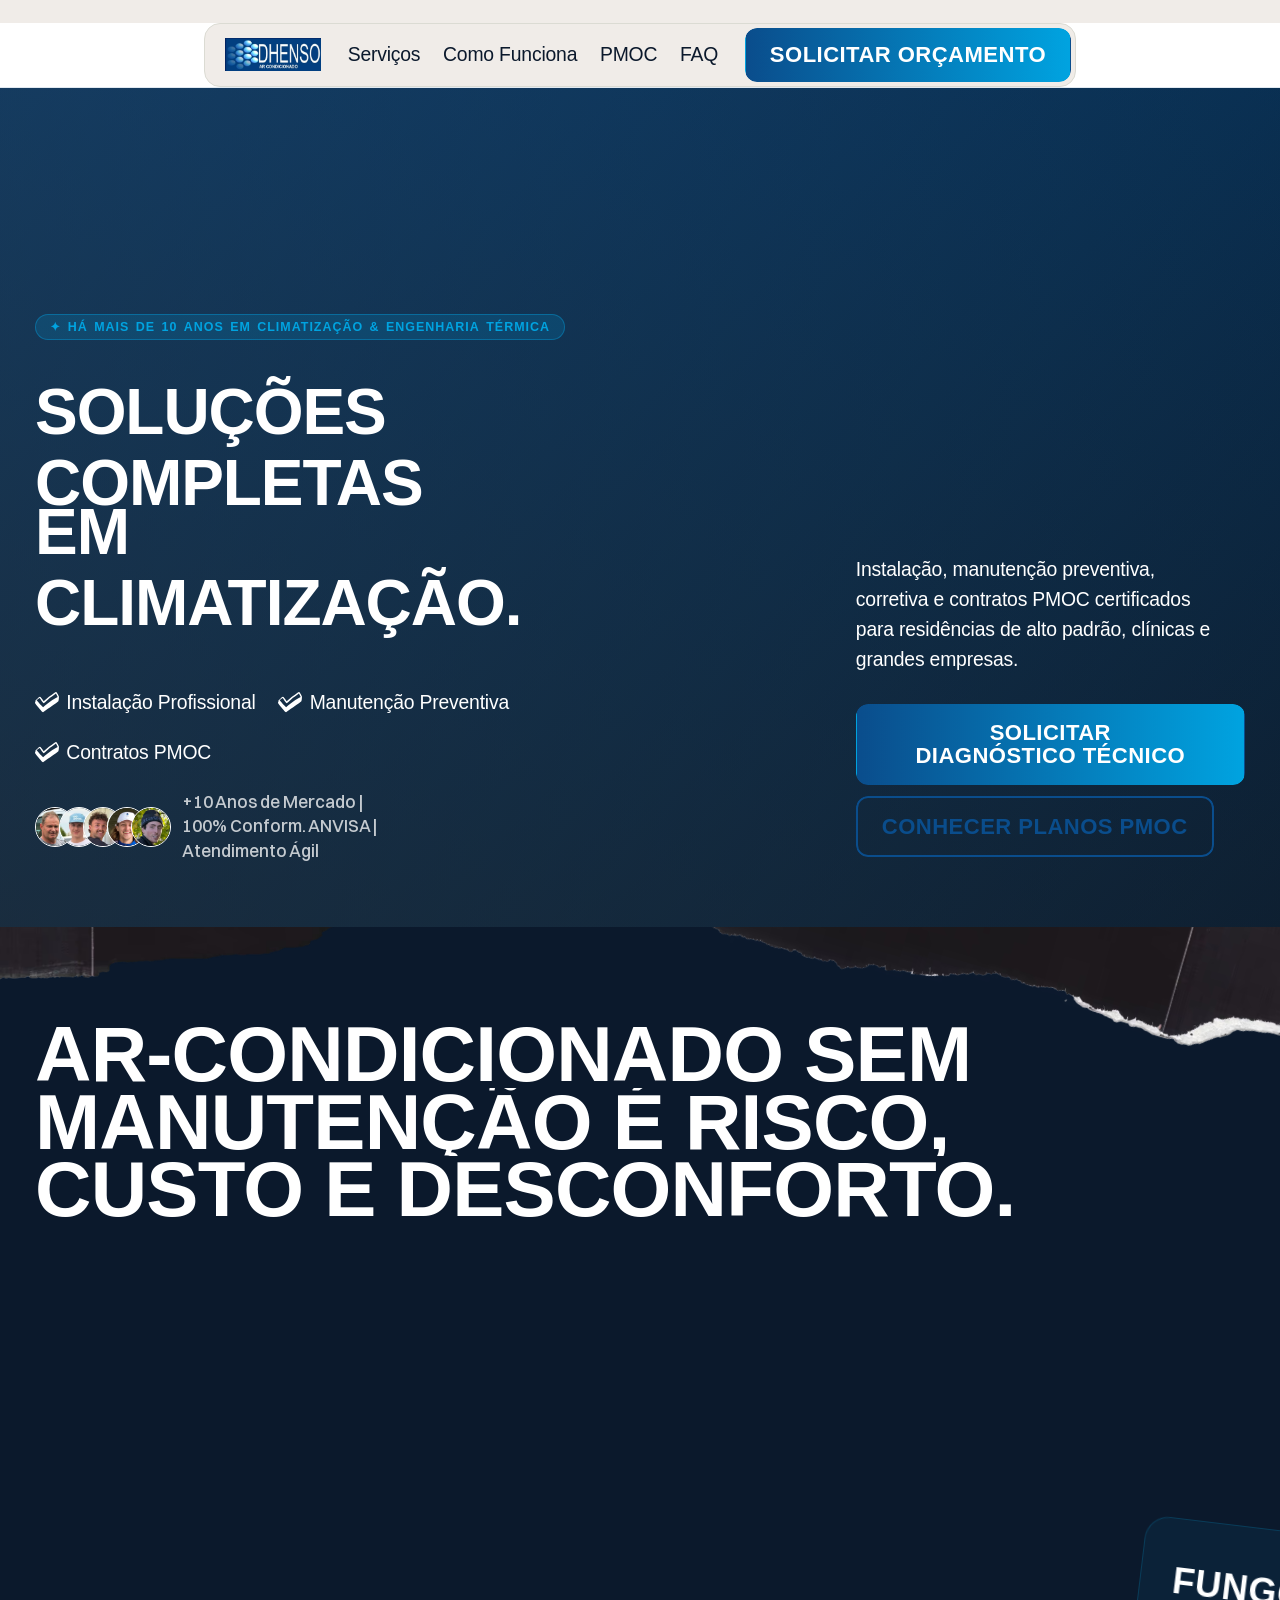
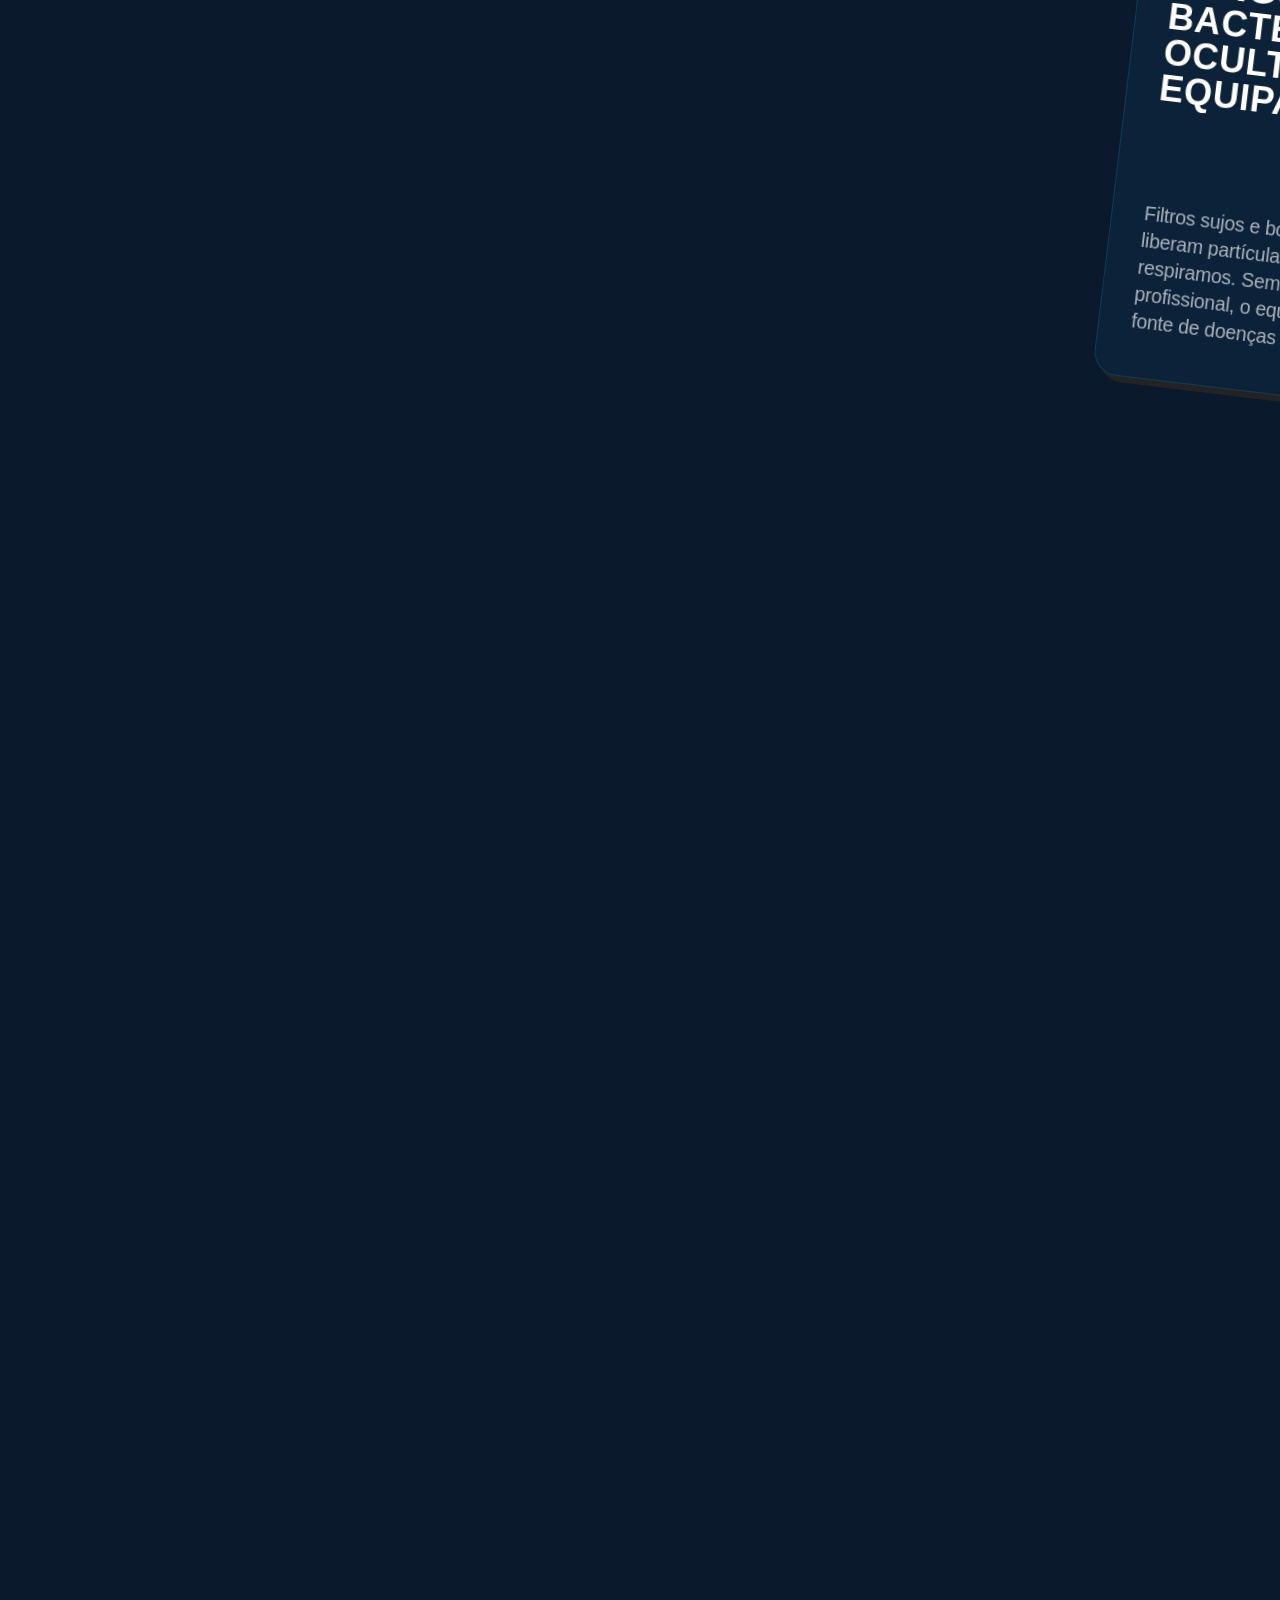
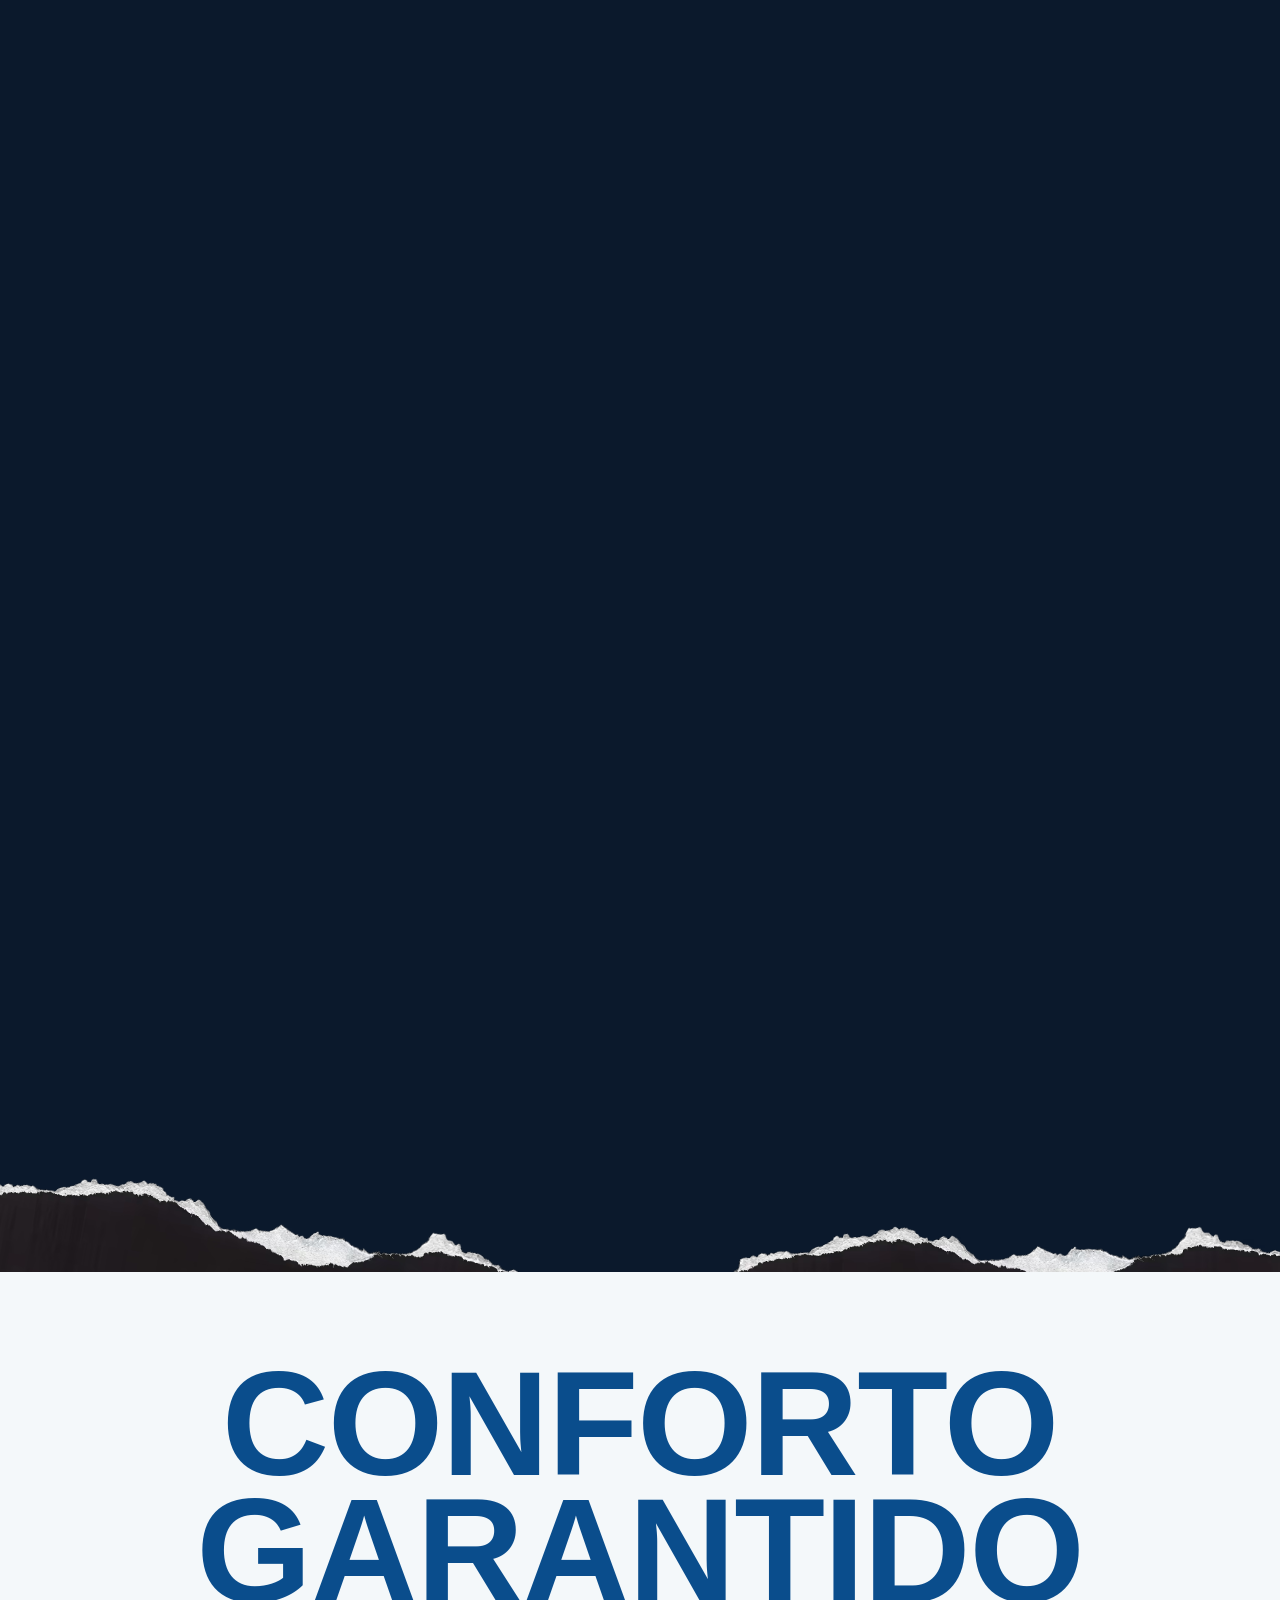
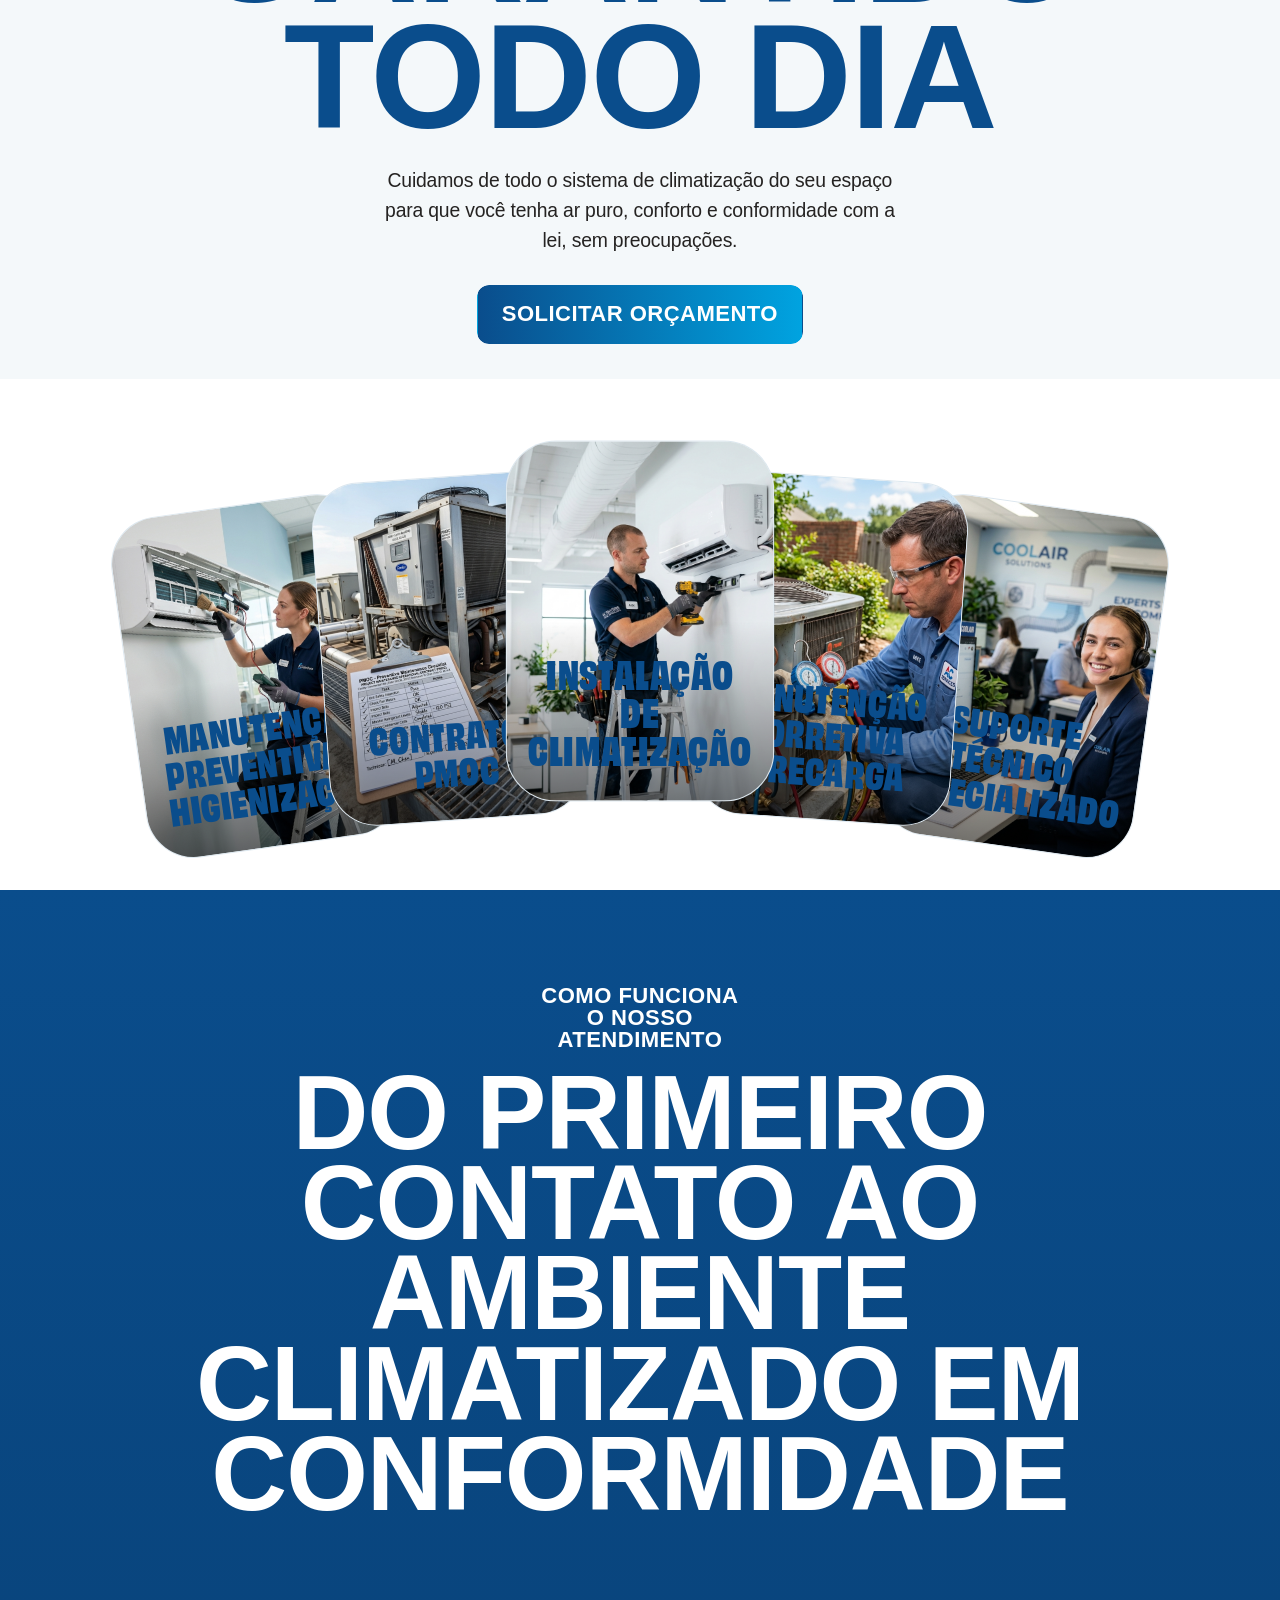
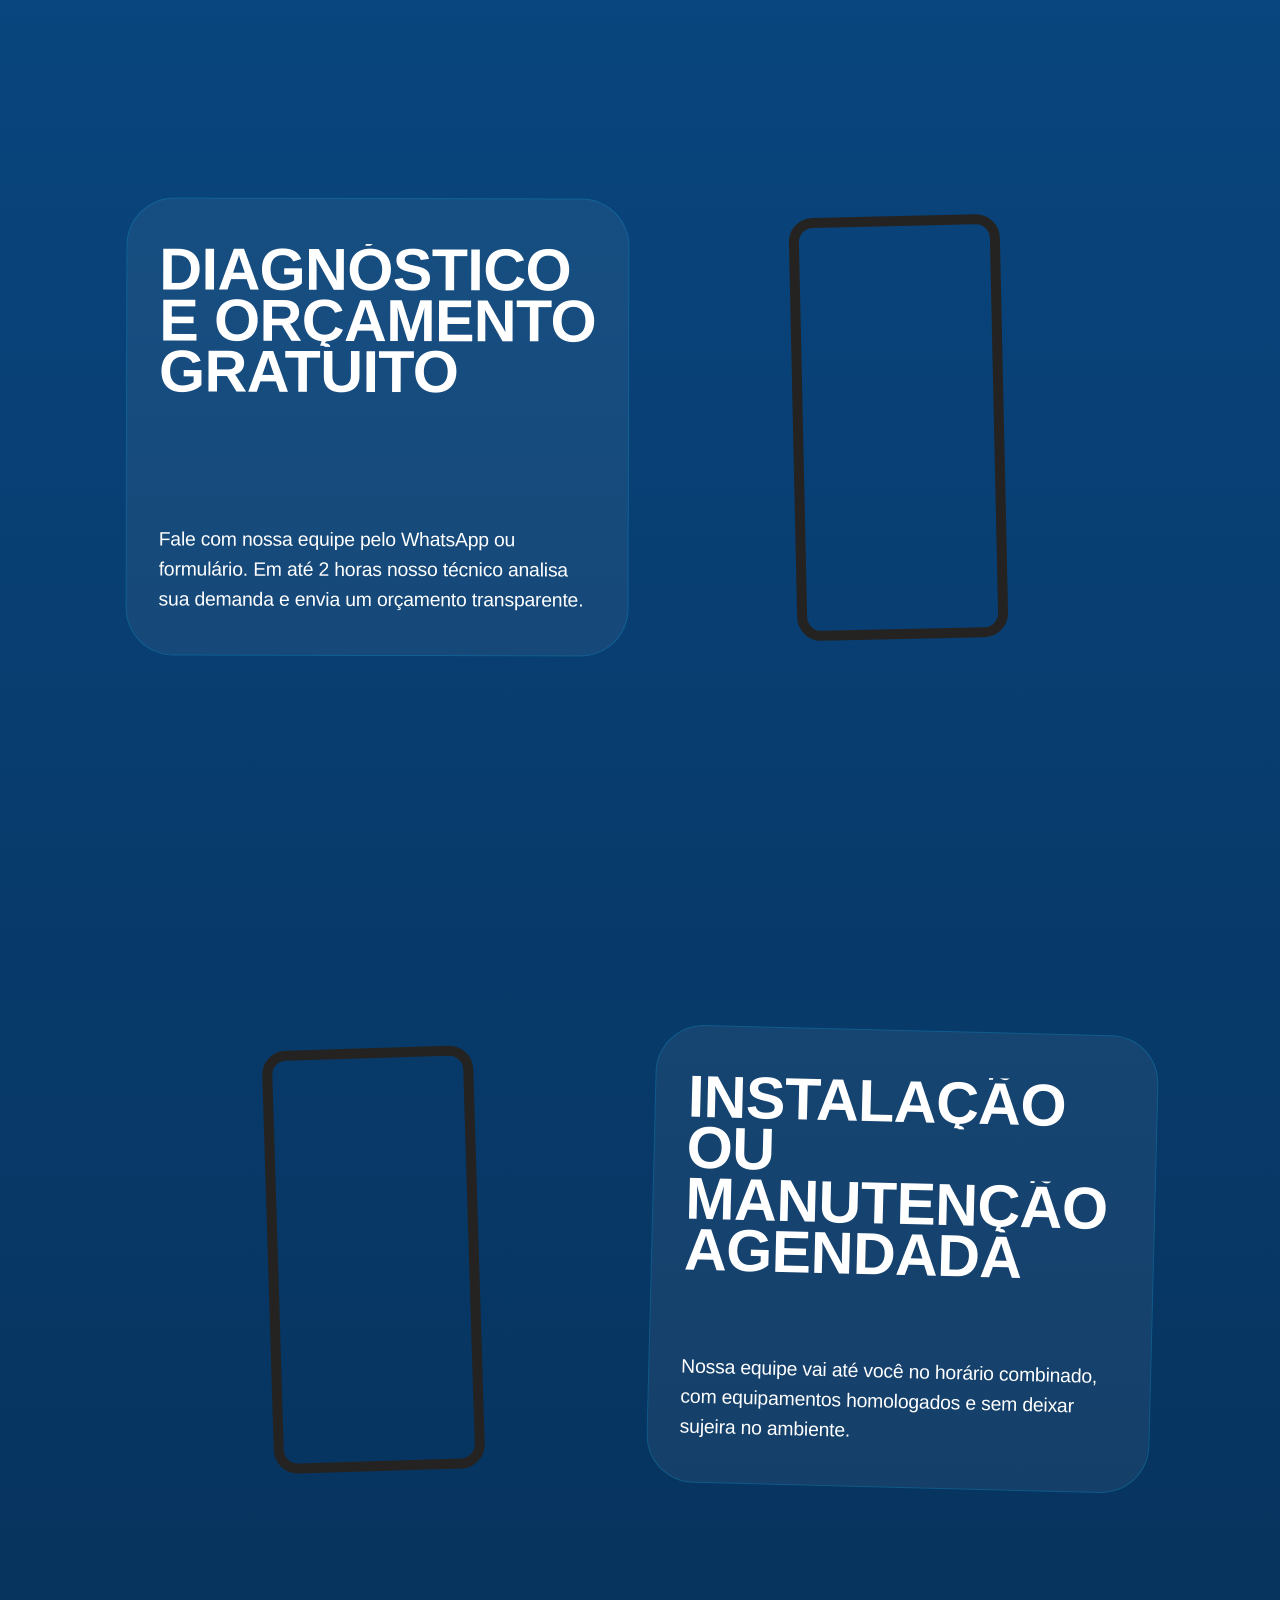
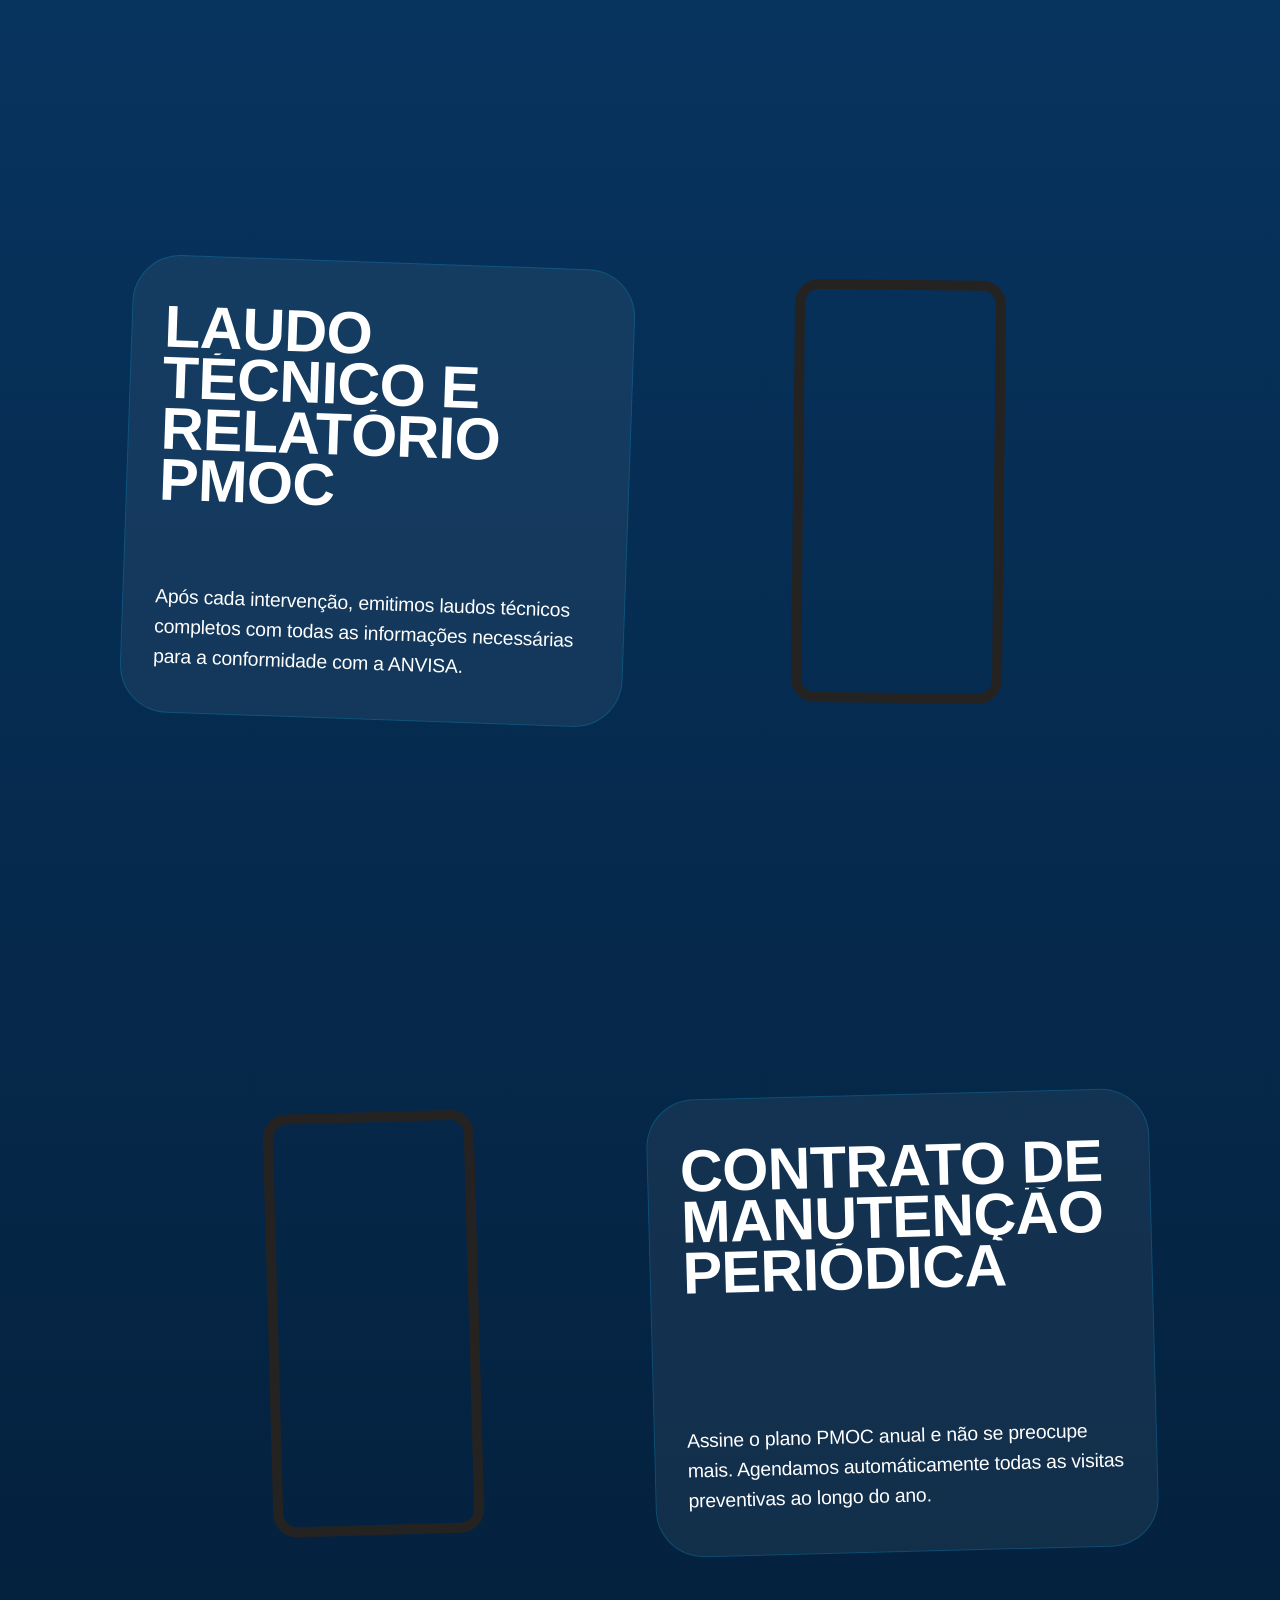
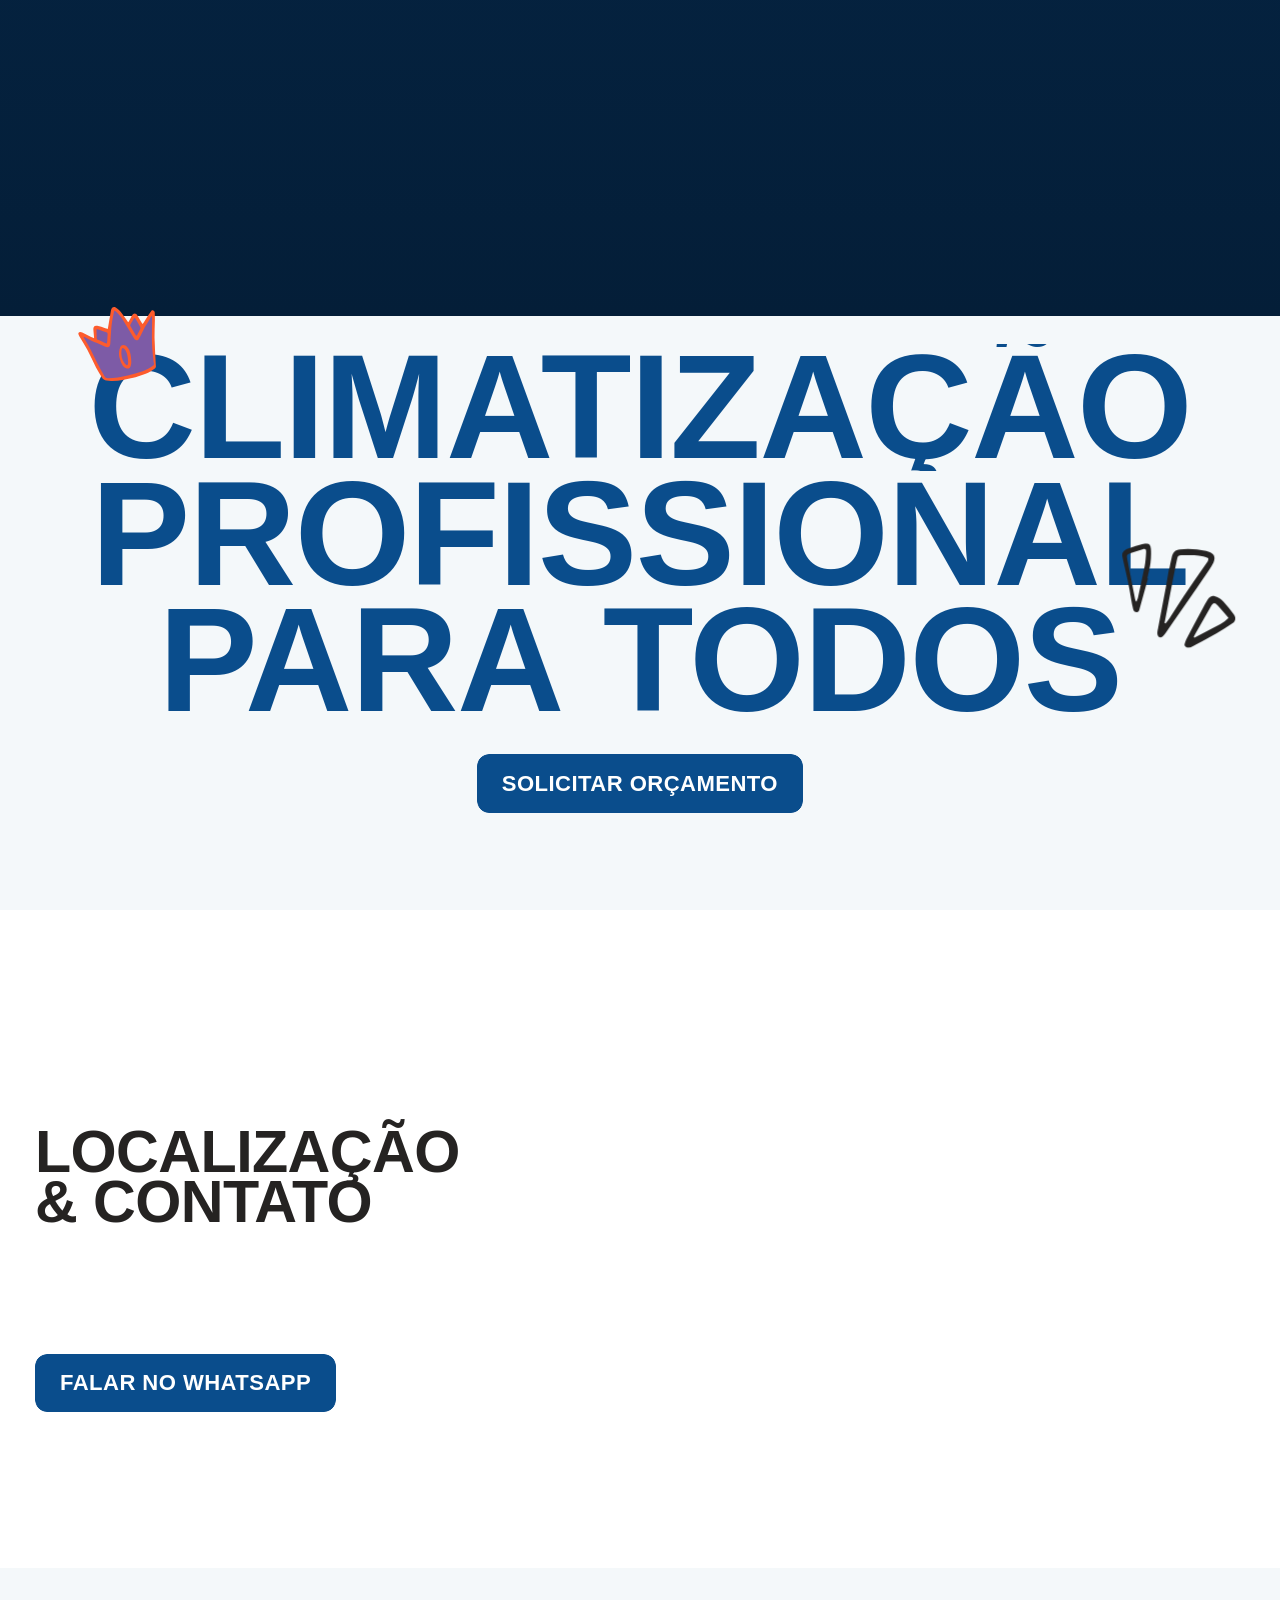
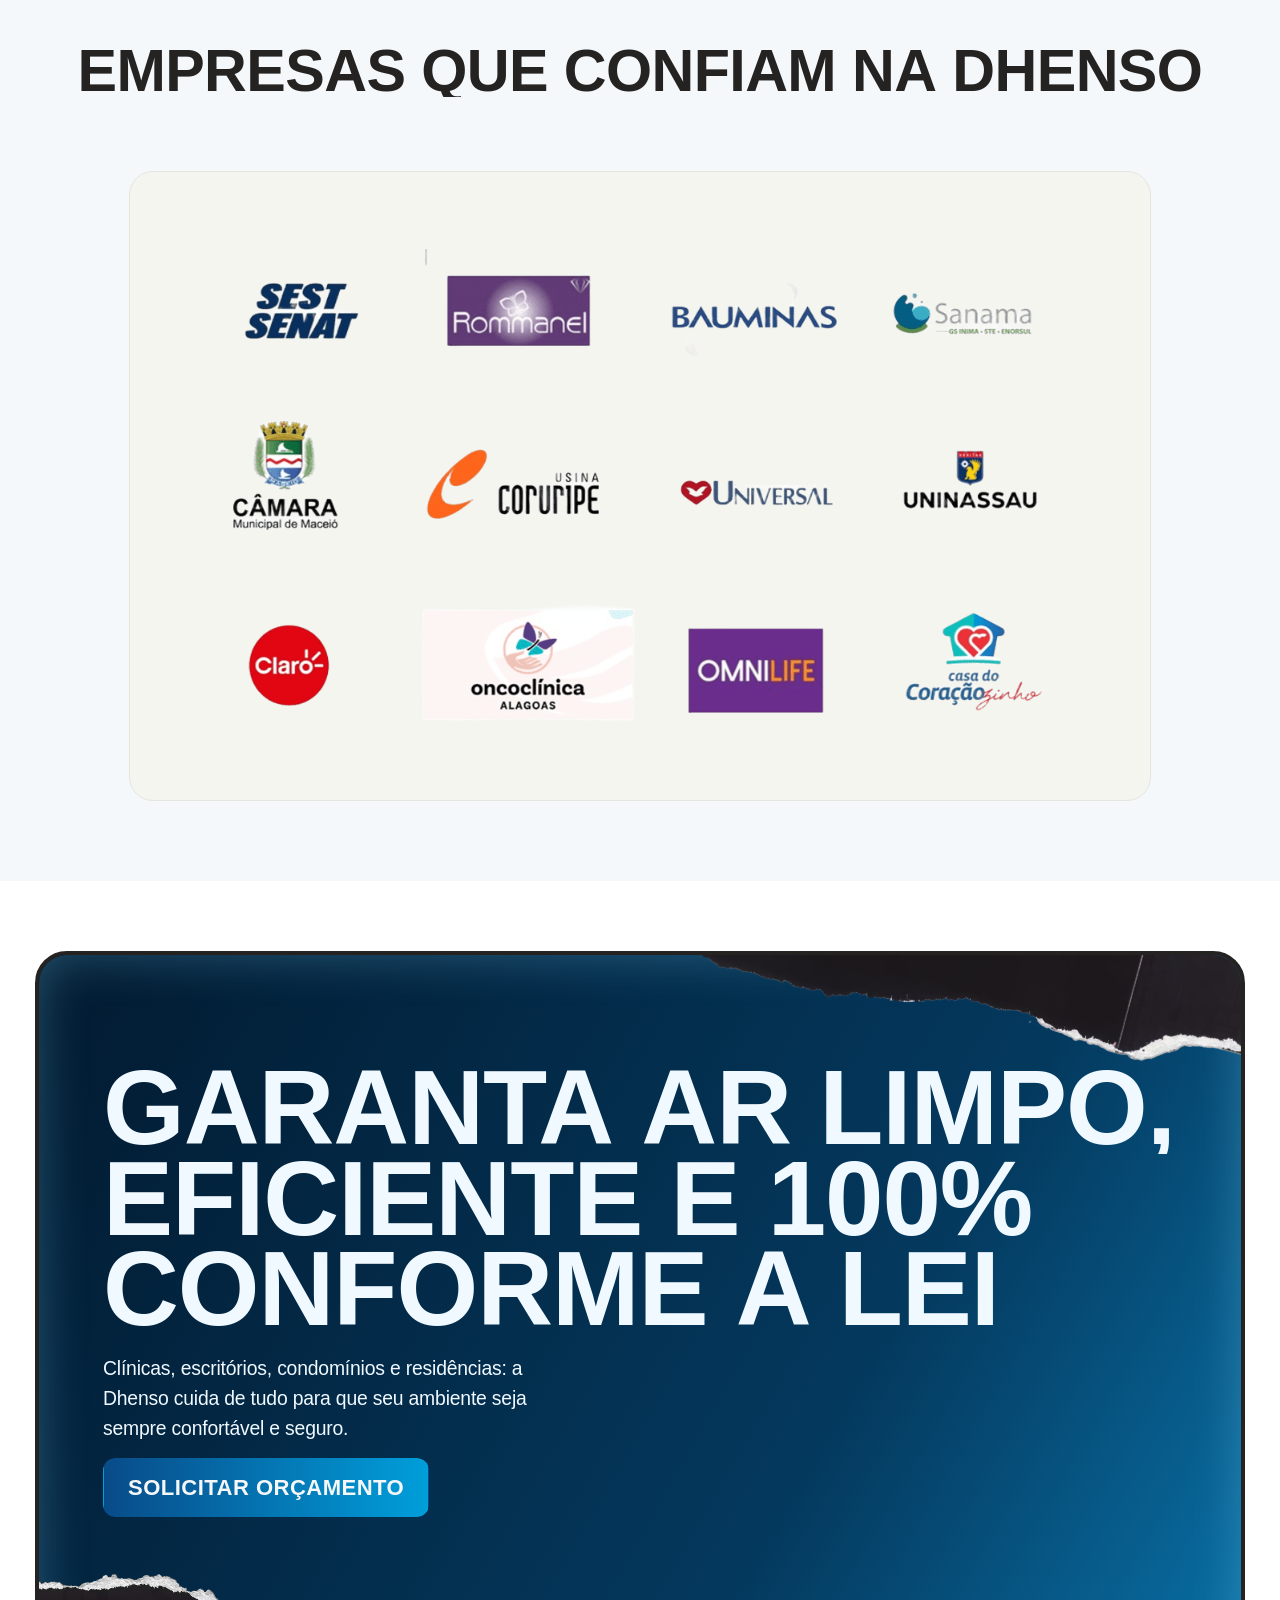
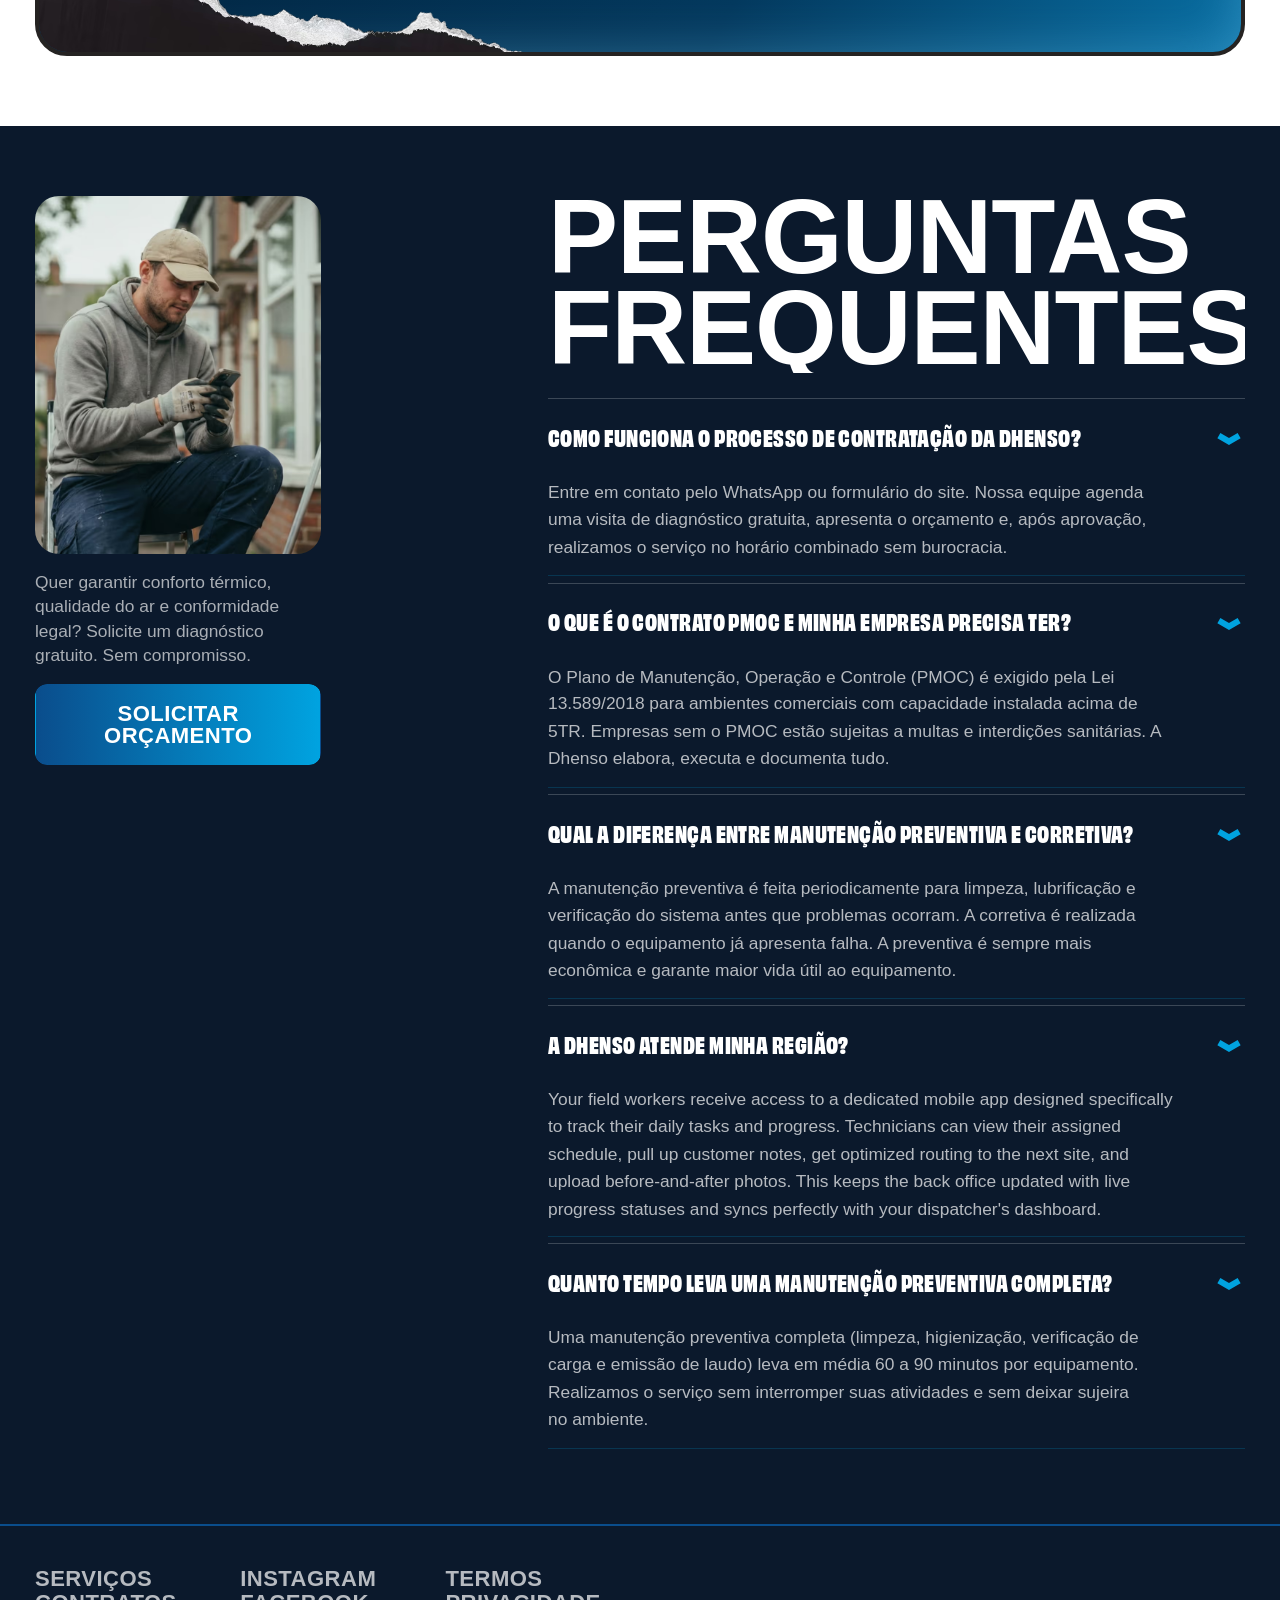
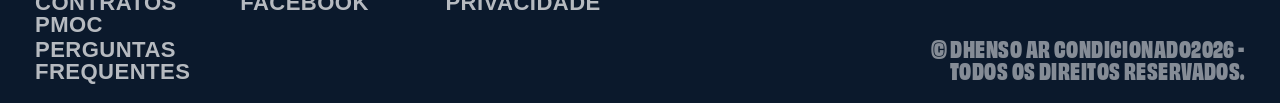
==== commit 9f9be579: "Fix: Atualizar caminhos de assets e adicionar pasta _external para corrigir deploy no Vercel" ====
--- a/index.html
+++ b/index.html
@@ -1,4 +1,4 @@
-<!DOCTYPE html><html><head><meta charset="utf-8"><meta name="download_date" content="2026-08-29T21:12:38.592Z"/><link href="https://cdn.prod.website-files.com/" rel="preconnect" crossorigin="anonymous"><title>DHENSO Ar Condicionado | Climatização, Manutenção Preventiva e Contratos PMOC</title><meta content="Dhenso Ar Condicionado — Instalação, manutenção preventiva, corretiva e contratos PMOC certificados. +10 anos de experiência em climatização residencial e empresarial." name="description"><meta content="DHENSO Ar Condicionado | Climatização & Engenharia Térmica" property="og:title"><meta content="Dhenso Ar Condicionado — Instalação, manutenção preventiva, corretiva e contratos PMOC certificados. +10 anos de experiência em climatização residencial e empresarial." property="og:description"><meta content="https://cdn.prod.website-files.com/695d3d65243ef47f5b4ca0d4/696e5a4e476fdcff293c76bb_8d56fb6992750e56c2dedb97f149503a_open-graph-quoti.avif" property="og:image"><meta content="DHENSO Ar Condicionado | Climatização & Engenharia Térmica" name="twitter:title"><meta content="Dhenso Ar Condicionado — Instalação, manutenção preventiva, corretiva e contratos PMOC certificados. +10 anos de experiência em climatização residencial e empresarial." name="twitter:description"><meta content="https://cdn.prod.website-files.com/695d3d65243ef47f5b4ca0d4/696e5a4e476fdcff293c76bb_8d56fb6992750e56c2dedb97f149503a_open-graph-quoti.avif" name="twitter:image"><meta property="og:type" content="website"><meta content="summary_large_image" name="twitter:card"><meta content="width=device-width, initial-scale=1" name="viewport"><link href="../_external/cdn.prod.website-files.com/697b66b471bb96c6995594ab/css/quoti---test.webflow.shared.e541e2b41.min.css" rel="stylesheet" type="text/css"><link href="../_external/cdn.prod.website-files.com/697b66b471bb96c6995594ab/css/quoti---test.webflow.697b66b471bb96c699559495.8e782ae3c.opt.min.css" rel="stylesheet" type="text/css"><link rel="stylesheet" href="css/dhenso-theme.css"><script type="text/javascript">!function(o,c){var n=c.documentElement,t=" w-mod-";n.className+=t+"js",("ontouchstart"in o||o.DocumentTouch&&c instanceof DocumentTouch)&&(n.className+=t+"touch")}(window,document);</script><link href="images/favicon.png" rel="shortcut icon" type="image/png"><link href="https://cdn.prod.website-files.com/697b66b471bb96c6995594ab/69f23811278ca66c0a1682c9_Copy%20of%20Untitled%20Design%20(256%20x%20256%20px).svg" rel="apple-touch-icon"><script type="application/ld+json">
+<!DOCTYPE html><html><head><meta charset="utf-8"><meta name="download_date" content="2026-08-29T21:12:38.592Z"/><link href="https://cdn.prod.website-files.com/" rel="preconnect" crossorigin="anonymous"><title>DHENSO Ar Condicionado | Climatização, Manutenção Preventiva e Contratos PMOC</title><meta content="Dhenso Ar Condicionado — Instalação, manutenção preventiva, corretiva e contratos PMOC certificados. +10 anos de experiência em climatização residencial e empresarial." name="description"><meta content="DHENSO Ar Condicionado | Climatização & Engenharia Térmica" property="og:title"><meta content="Dhenso Ar Condicionado — Instalação, manutenção preventiva, corretiva e contratos PMOC certificados. +10 anos de experiência em climatização residencial e empresarial." property="og:description"><meta content="https://cdn.prod.website-files.com/695d3d65243ef47f5b4ca0d4/696e5a4e476fdcff293c76bb_8d56fb6992750e56c2dedb97f149503a_open-graph-quoti.avif" property="og:image"><meta content="DHENSO Ar Condicionado | Climatização & Engenharia Térmica" name="twitter:title"><meta content="Dhenso Ar Condicionado — Instalação, manutenção preventiva, corretiva e contratos PMOC certificados. +10 anos de experiência em climatização residencial e empresarial." name="twitter:description"><meta content="https://cdn.prod.website-files.com/695d3d65243ef47f5b4ca0d4/696e5a4e476fdcff293c76bb_8d56fb6992750e56c2dedb97f149503a_open-graph-quoti.avif" name="twitter:image"><meta property="og:type" content="website"><meta content="summary_large_image" name="twitter:card"><meta content="width=device-width, initial-scale=1" name="viewport"><link href="_external/cdn.prod.website-files.com/697b66b471bb96c6995594ab/css/quoti---test.webflow.shared.e541e2b41.min.css" rel="stylesheet" type="text/css"><link href="_external/cdn.prod.website-files.com/697b66b471bb96c6995594ab/css/quoti---test.webflow.697b66b471bb96c699559495.8e782ae3c.opt.min.css" rel="stylesheet" type="text/css"><link rel="stylesheet" href="css/dhenso-theme.css"><script type="text/javascript">!function(o,c){var n=c.documentElement,t=" w-mod-";n.className+=t+"js",("ontouchstart"in o||o.DocumentTouch&&c instanceof DocumentTouch)&&(n.className+=t+"touch")}(window,document);</script><link href="images/favicon.png" rel="shortcut icon" type="image/png"><link href="https://cdn.prod.website-files.com/697b66b471bb96c6995594ab/69f23811278ca66c0a1682c9_Copy%20of%20Untitled%20Design%20(256%20x%20256%20px).svg" rel="apple-touch-icon"><script type="application/ld+json">
 {
   "@context": "https://schema.org",
   "@type": "LocalBusiness",
@@ -45,8 +45,8 @@
     "availableLanguage": "Portuguese"
   }
 }
-</script> <link rel="preload" href="../_external/cdn.prod.website-files.com/695d3d65243ef47f5b4ca0d4/6964da16696d0764e2a192a6_Obviously-NarrowBlack.woff2" as="font" type="font/woff2">
- <link rel="preload" href="../_external/cdn.prod.website-files.com/695d3d65243ef47f5b4ca0d4/6964da16c5c6c0a1a2a45991_Switzer-Medium.woff2" as="font" type="font/woff2">
+</script> <link rel="preload" href="_external/cdn.prod.website-files.com/695d3d65243ef47f5b4ca0d4/6964da16696d0764e2a192a6_Obviously-NarrowBlack.woff2" as="font" type="font/woff2">
+ <link rel="preload" href="_external/cdn.prod.website-files.com/695d3d65243ef47f5b4ca0d4/6964da16c5c6c0a1a2a45991_Switzer-Medium.woff2" as="font" type="font/woff2">
 
 <!-- Facebook Pixel Code -->
 <script>
@@ -62,12 +62,12 @@
 fbq('track', 'PageView');
 </script>
 <noscript>
- </noscript></head><body><img height="1" width="1" src="../_external/www.facebook.com/tr.id_3558079287658044_ev_PageView_noscript_1.plain">
+ </noscript></head><body><img height="1" width="1" src="_external/www.facebook.com/tr.id_3558079287658044_ev_PageView_noscript_1.plain">
 
 <!-- End Facebook Pixel Code -->
 
 <!-- Google tag (gtag.js) -->
-<script async="" src="../_external/www.googletagmanager.com/gtag/js.id_AW-17928414149.js"></script>
+<script async="" src="_external/www.googletagmanager.com/gtag/js.id_AW-17928414149.js"></script>
 <script>
   window.dataLayer = window.dataLayer || [];
   function gtag(){dataLayer.push(arguments);}
@@ -643,7 +643,7 @@
   counter-increment: gridguides;
   content: counter(gridguides);
 }
-</style></div><div data-padding-bottom="none" data-padding-top="none" class="guide_contain u-container"><div class="guide_layout"><div class="guide_column"></div><div class="guide_column"></div><div class="guide_column"></div><div class="guide_column"></div><div class="guide_column"></div><div class="guide_column"></div><div class="guide_column"></div><div class="guide_column"></div><div class="guide_column"></div><div class="guide_column"></div><div class="guide_column"></div><div class="guide_column"></div><div class="guide_column"></div><div class="guide_column"></div><div class="guide_column"></div><div class="guide_column"></div><div class="guide_column"></div><div class="guide_column"></div><div class="guide_column"></div><div class="guide_column"></div><div class="guide_column"></div><div class="guide_column"></div><div class="guide_column"></div><div class="guide_column"></div></div></div></div><main id="main" class="page_main"><section data-wf--section-home-hero--section-theme="inherit" id="" class="home-hero_wrap u-section u-theme-dark"><div data-wf--spacer--variant="large" class="u-section-spacer w-variant-8cc18b30-4618-8767-0111-f6abfe45aaa3 u-ignore-trim"></div><div class="home-hero_contain u-container"><div class="home-hero_layout u-grid-autofit"><div class="home-hero_main"><div data-reveal-content="heading" data-number="100" data-wf--typography-heading--variant="h6" class="u-text w-variant-823daff2-fd84-8da0-4ed1-92a39b869ad0 w-richtext u-margin-bottom-0"><h2><span class="dh-hero-badge">&#10022; Há mais de 10 Anos em Climatização &amp; Engenharia Térmica</span></h2></div><div data-reveal-content="heading" data-number="16" data-wf--typography-heading--variant="h1" class="u-text w-variant-792802b6-ccdb-f982-5023-5fa970cf03d0 w-richtext u-margin-bottom-3"><h1>Soluções completas</h1><h1>em climatização.</h1></div><div class="home-hero_benefits"><div class="home-hero_benefits_item"><svg xmlns="http://www.w3.org/2000/svg" width="100%" viewBox="0 0 24 21" fill="none" class="home-hero_benefits_svg"><path d="M0.136757 11.2794C1.31576 13.5504 3.3675 15.1715 4.89867 17.1902C5.91689 18.2072 6.72843 19.5147 8.02226 20.2105C9.27017 19.5606 10.2118 18.4366 11.4597 17.7637C13.8713 16.4026 15.9154 14.5139 18.2581 13.0611C20.0879 11.937 21.8793 10.6983 23.3722 9.15369C23.9541 7.77732 23.7856 6.22508 24 4.77224C23.4717 3.20471 22.5913 1.76717 21.665 0.406095C21.2669 -0.274443 20.3558 0.0161304 19.8812 0.436688C17.9748 1.95834 15.8389 3.17414 13.9096 4.67286C12.0875 6.06452 10.4721 7.69322 8.69598 9.13841C7.88446 8.08319 7.07295 7.02033 6.30736 5.93452C5.94754 5.44515 5.59537 4.8946 5.01352 4.6652C4.54652 4.62697 4.09483 4.80283 3.77328 5.13163C2.61725 6.20214 1.59901 7.40265 0.35876 8.38904C0.458286 8.58785 0.557823 8.78667 0.657349 8.99312C0.427673 9.71954 -0.299626 10.4995 0.136757 11.2794ZM4.66134 6.02628C5.95518 7.7238 6.94279 9.73483 8.59645 11.1112C10.2884 10.1248 11.5746 8.60316 13.0828 7.37207C15.5097 5.17752 18.4189 3.59468 20.8917 1.45366C21.5808 2.59299 22.1932 3.7782 22.6526 5.03987C20.8458 5.97275 19.0543 6.92091 17.3547 8.02966C14.078 10.1707 11.1918 12.824 8.0988 15.2097C7.18776 14.0704 6.13128 13.0763 5.02119 12.1358C3.98765 10.7442 2.95408 9.34486 1.64494 8.19788C2.64019 7.46382 3.61249 6.69152 4.66134 6.02628Z" fill="currentColor"></path></svg><div>Instalação Profissional</div></div><div class="home-hero_benefits_item"><svg xmlns="http://www.w3.org/2000/svg" width="100%" viewBox="0 0 24 21" fill="none" class="home-hero_benefits_svg"><path d="M0.136757 11.2794C1.31576 13.5504 3.3675 15.1715 4.89867 17.1902C5.91689 18.2072 6.72843 19.5147 8.02226 20.2105C9.27017 19.5606 10.2118 18.4366 11.4597 17.7637C13.8713 16.4026 15.9154 14.5139 18.2581 13.0611C20.0879 11.937 21.8793 10.6983 23.3722 9.15369C23.9541 7.77732 23.7856 6.22508 24 4.77224C23.4717 3.20471 22.5913 1.76717 21.665 0.406095C21.2669 -0.274443 20.3558 0.0161304 19.8812 0.436688C17.9748 1.95834 15.8389 3.17414 13.9096 4.67286C12.0875 6.06452 10.4721 7.69322 8.69598 9.13841C7.88446 8.08319 7.07295 7.02033 6.30736 5.93452C5.94754 5.44515 5.59537 4.8946 5.01352 4.6652C4.54652 4.62697 4.09483 4.80283 3.77328 5.13163C2.61725 6.20214 1.59901 7.40265 0.35876 8.38904C0.458286 8.58785 0.557823 8.78667 0.657349 8.99312C0.427673 9.71954 -0.299626 10.4995 0.136757 11.2794ZM4.66134 6.02628C5.95518 7.7238 6.94279 9.73483 8.59645 11.1112C10.2884 10.1248 11.5746 8.60316 13.0828 7.37207C15.5097 5.17752 18.4189 3.59468 20.8917 1.45366C21.5808 2.59299 22.1932 3.7782 22.6526 5.03987C20.8458 5.97275 19.0543 6.92091 17.3547 8.02966C14.078 10.1707 11.1918 12.824 8.0988 15.2097C7.18776 14.0704 6.13128 13.0763 5.02119 12.1358C3.98765 10.7442 2.95408 9.34486 1.64494 8.19788C2.64019 7.46382 3.61249 6.69152 4.66134 6.02628Z" fill="currentColor"></path></svg><div>Manutenção Preventiva</div></div><div class="home-hero_benefits_item"><svg xmlns="http://www.w3.org/2000/svg" width="100%" viewBox="0 0 24 21" fill="none" class="home-hero_benefits_svg"><path d="M0.136757 11.2794C1.31576 13.5504 3.3675 15.1715 4.89867 17.1902C5.91689 18.2072 6.72843 19.5147 8.02226 20.2105C9.27017 19.5606 10.2118 18.4366 11.4597 17.7637C13.8713 16.4026 15.9154 14.5139 18.2581 13.0611C20.0879 11.937 21.8793 10.6983 23.3722 9.15369C23.9541 7.77732 23.7856 6.22508 24 4.77224C23.4717 3.20471 22.5913 1.76717 21.665 0.406095C21.2669 -0.274443 20.3558 0.0161304 19.8812 0.436688C17.9748 1.95834 15.8389 3.17414 13.9096 4.67286C12.0875 6.06452 10.4721 7.69322 8.69598 9.13841C7.88446 8.08319 7.07295 7.02033 6.30736 5.93452C5.94754 5.44515 5.59537 4.8946 5.01352 4.6652C4.54652 4.62697 4.09483 4.80283 3.77328 5.13163C2.61725 6.20214 1.59901 7.40265 0.35876 8.38904C0.458286 8.58785 0.557823 8.78667 0.657349 8.99312C0.427673 9.71954 -0.299626 10.4995 0.136757 11.2794ZM4.66134 6.02628C5.95518 7.7238 6.94279 9.73483 8.59645 11.1112C10.2884 10.1248 11.5746 8.60316 13.0828 7.37207C15.5097 5.17752 18.4189 3.59468 20.8917 1.45366C21.5808 2.59299 22.1932 3.7782 22.6526 5.03987C20.8458 5.97275 19.0543 6.92091 17.3547 8.02966C14.078 10.1707 11.1918 12.824 8.0988 15.2097C7.18776 14.0704 6.13128 13.0763 5.02119 12.1358C3.98765 10.7442 2.95408 9.34486 1.64494 8.19788C2.64019 7.46382 3.61249 6.69152 4.66134 6.02628Z" fill="currentColor"></path></svg><div>Contratos PMOC</div></div></div><div class="home-hero_trust"><div class="home-hero_avatars"><div class="home-hero_avatars_item"><div data-wf--visual-image--variant="cover" style="" class="u-image-wrapper w-variant-4972adff-107c-1f37-d19c-526a2bf55c28"><img src="../_external/cdn.prod.website-files.com/697b66b471bb96c6995594ab/697b66b471bb96c6995594f6_quoti-trust-04.avif" loading="lazy" alt="Middle-aged man with short hair wearing a gray shirt standing outdoors with a vehicle in the background." class="u-image"></div></div><div class="home-hero_avatars_item"><div data-wf--visual-image--variant="cover" style="" class="u-image-wrapper w-variant-4972adff-107c-1f37-d19c-526a2bf55c28"><img src="../_external/cdn.prod.website-files.com/697b66b471bb96c6995594ab/697b66b471bb96c6995594f4_quoti-trust-03.avif" loading="lazy" alt="Young man wearing a light blue cap with the words 'DO GOOD' smiling outdoors." class="u-image"></div></div><div class="home-hero_avatars_item"><div data-wf--visual-image--variant="cover" style="" class="u-image-wrapper w-variant-4972adff-107c-1f37-d19c-526a2bf55c28"><img src="../_external/cdn.prod.website-files.com/697b66b471bb96c6995594ab/697b66b471bb96c6995594f5_quoti-trust-02.avif" loading="lazy" alt="Young man with curly hair and a mustache smiling indoors near a window." class="u-image"></div></div><div class="home-hero_avatars_item"><div data-wf--visual-image--variant="cover" style="" class="u-image-wrapper w-variant-4972adff-107c-1f37-d19c-526a2bf55c28"><img src="../_external/cdn.prod.website-files.com/697b66b471bb96c6995594ab/697b66b471bb96c6995594f7_quoti-trust-01.avif" loading="lazy" alt="Young man with shoulder-length hair wearing a white hat and blue jacket smiling at the camera." class="u-image"></div></div><div class="home-hero_avatars_item"><div data-wf--visual-image--variant="cover" style="" class="u-image-wrapper w-variant-4972adff-107c-1f37-d19c-526a2bf55c28"><img src="../_external/cdn.prod.website-files.com/697b66b471bb96c6995594ab/697b66b471bb96c6995594f8_quoti-trust-05.avif" loading="lazy" alt="Close-up of a man wearing a black Patagonia beanie outdoors with green foliage in the background." class="u-image"></div></div></div><div class="home-hero_trust_text u-text-style-small">+10 Anos de Mercado | 100% Conform. ANVISA | Atendimento Ágil</div></div></div><div class="home-hero_sub u-grid-custom"><div data-no-trial="true" id="w-node-_3d456e08-e7e4-0770-3fdc-3885311d1b6c-2a9297e9" class="home-hero_sub_content"><div data-reveal-content="paragraph" data-text-reveal="load" data-number="60" data-wf--typography-paragraph--variant="inherit" class="u-text u-rich-text w-richtext  "><p>Instalação, manutenção preventiva, corretiva e contratos PMOC certificados para residências de alto padrão, clínicas e grandes empresas.</p></div><div style="" class="u-button-wrapper"><div class="u-display-contents"><div data-wf--button-main--variant="primary" data-reveal-content="button" data-button=" " data-trigger="hover focus" data-trial-button="true" class="button_main_wrap"><div class="clickable_wrap u-cover-absolute"><a target="_blank" href="https://wa.me/5582988754135?text=Olá,%20gostaria%20de%20falar%20com%20um%20consultor%20da%20Dhenso" class="clickable_link w-inline-block"><span class="clickable_text u-sr-only">Solicitar Diagnóstico Técnico</span></a><button type="button" class="clickable_btn"><span class="clickable_text u-sr-only">Solicitar Diagnóstico Técnico</span></button></div><div class="button_main_element"><div aria-hidden="true" class="button_main_text u-text-style-h6">Solicitar Diagnóstico Técnico</div><div class="button_main_icon u-hide-if-empty"></div><div class="button_main_line"></div></div><div class="button_hover_element"><div aria-hidden="true" class="button_main_text u-text-style-h6">Solicitar Diagnóstico Técnico</div><div class="button_main_icon u-hide-if-empty"></div><div class="button_main_line"></div></div></div><div data-wf--button-main--variant="secondary" data-reveal-content="button" data-button=" " data-trigger="hover focus" data-trial-button="true" class="button_main_wrap"><div class="button_main_element w-variant-e85564cd-af30-a478-692b-71732aefb3ab"><div aria-hidden="true" class="button_main_text u-text-style-h6">Conhecer Planos PMOC</div><div class="button_main_icon u-hide-if-empty"></div><div class="button_main_line"></div></div><div class="button_hover_element w-variant-e85564cd-af30-a478-692b-71732aefb3ab"><div aria-hidden="true" class="button_main_text u-text-style-h6">Conhecer Planos PMOC</div><div class="button_main_icon u-hide-if-empty"></div><div class="button_main_line"></div></div></div></div></div></div></div></div></div><div data-wf--spacer--variant="small" class="u-section-spacer w-variant-d422cbd0-f212-c815-68df-63414354c21d u-ignore-trim"></div><div class="home-hero_video"><div class="home-hero_desktop"><video data-wf--visual-video--variant="cover" src="videos/hero-video.mp4" autoplay=" " loop="" muted="" playsinline=" " style="" class="u-video w-variant-db26956a-7929-76af-05b0-02971cbab2f4"></video></div><div class="home-hero_mobile"><video data-wf--visual-video--variant="cover" src="videos/hero-video.mp4" autoplay=" " loop="" muted="" playsinline=" " style="" fetchpriority="high" class="u-video w-variant-db26956a-7929-76af-05b0-02971cbab2f4"></video></div><div class="home-hero_video_overlay"></div></div></section><section data-wf--section-pain-points--section-theme="inherit" id="" class="pain-point_wrap u-background-2"><div class="paper_top"><div class="paper_top_left"><img src="../_external/cdn.prod.website-files.com/697b66b471bb96c6995594ab/697b66b471bb96c6995594f9_paper-texture-02.avif" loading="eager" sizes="(max-width: 1553px) 100vw, 1553px" alt="Long torn piece of white paper with rough edges on a black background."></div><div class="paper_top_right"><img src="../_external/cdn.prod.website-files.com/697b66b471bb96c6995594ab/697b66b471bb96c6995594f9_paper-texture-02.avif" loading="eager" sizes="(max-width: 1553px) 100vw, 1553px" alt="Long torn piece of white paper with rough edges on a black background."></div></div><div data-wf--spacer--variant="main" class="u-section-spacer w-variant-60a7ad7d-02b0-6682-95a5-2218e6fd1490 u-ignore-trim"></div><div data-reveal-content="component" class="pain-point_contain u-container"><div data-wf--content-wrapper--variant="left" class="u-display-contents"><div class="u-content-wrapper  "><div data-reveal-content="heading" data-number="30" data-wf--typography-heading--variant="h2" class="u-text w-variant-433d40c6-c261-f13f-c899-61d2cadf150f w-richtext  "><h2>Ar-condicionado sem manutenção é risco, custo e desconforto.</h2></div></div></div></div><div class="mwg001-container"><div class="mwg001-cards"><div class="pain-point_card"><div data-reveal-content="heading" data-number="20" data-wf--typography-heading--variant="h4" class="u-text w-variant-7c7eb163-b37d-338d-2369-5eae7e6d458a w-richtext  "><h2>Fungos e bactérias ocultos no equipamento</h2></div><div class="pain-point_texts-mw"><div data-reveal-content="paragraph" data-text-reveal="load" data-number="-1" data-wf--typography-paragraph--variant="inherit" class="u-text u-rich-text w-richtext u-margin-bottom-0 u-color-faded"><p>Filtros sujos e bobinas contaminadas liberam partículas no ar que respiramos. Sem higienização profissional, o equipamento vira uma fonte de doenças respiratórias.</p></div></div></div><div class="pain-point_card"><div data-reveal-content="heading" data-number="20" data-wf--typography-heading--variant="h4" class="u-text w-variant-7c7eb163-b37d-338d-2369-5eae7e6d458a w-richtext  "><h2>Consumo de energia até 30% mais alto</h2></div><div class="pain-point_texts-mw"><div data-reveal-content="paragraph" data-text-reveal="load" data-number="-1" data-wf--typography-paragraph--variant="inherit" class="u-text u-rich-text w-richtext u-margin-bottom-0 u-color-faded"><p>Um split sem manutenção opera forçado, consome mais energia e refrigera menos. O resultado: conta de luz alta e ambiente desconfortável.</p></div></div></div><div class="pain-point_card"><div data-reveal-content="heading" data-number="20" data-wf--typography-heading--variant="h4" class="u-text w-variant-7c7eb163-b37d-338d-2369-5eae7e6d458a w-richtext  "><h2>Multas da ANVISA para empresas sem PMOC</h2></div><div class="pain-point_texts-mw"><div data-reveal-content="paragraph" data-text-reveal="load" data-number="-1" data-wf--typography-paragraph--variant="inherit" class="u-text u-rich-text w-richtext u-margin-bottom-0 u-color-faded"><p>A Lei 13.589/2018 exige plano de manutenção em ambientes comerciais. Empresas sem documentação estão sujeitas a autuações e interdições sanão unitárias.</p></div></div></div></div></div><div class="paper_bottom"><div class="paper_bottom_left"><img src="../_external/cdn.prod.website-files.com/697b66b471bb96c6995594ab/697b66b471bb96c6995594fa_paper-texture-01.avif" loading="eager" sizes="(max-width: 1750px) 100vw, 1750px" alt="Long torn piece of white paper with rough edges on a black background."></div><div class="paper_bottom_right"><img src="../_external/cdn.prod.website-files.com/697b66b471bb96c6995594ab/697b66b471bb96c6995594fa_paper-texture-01.avif" loading="eager" sizes="(max-width: 1750px) 100vw, 1750px" alt="Long torn piece of white paper with rough edges on a black background."></div></div><div class="u-embed-js w-embed w-script"><script>
+</style></div><div data-padding-bottom="none" data-padding-top="none" class="guide_contain u-container"><div class="guide_layout"><div class="guide_column"></div><div class="guide_column"></div><div class="guide_column"></div><div class="guide_column"></div><div class="guide_column"></div><div class="guide_column"></div><div class="guide_column"></div><div class="guide_column"></div><div class="guide_column"></div><div class="guide_column"></div><div class="guide_column"></div><div class="guide_column"></div><div class="guide_column"></div><div class="guide_column"></div><div class="guide_column"></div><div class="guide_column"></div><div class="guide_column"></div><div class="guide_column"></div><div class="guide_column"></div><div class="guide_column"></div><div class="guide_column"></div><div class="guide_column"></div><div class="guide_column"></div><div class="guide_column"></div></div></div></div><main id="main" class="page_main"><section data-wf--section-home-hero--section-theme="inherit" id="" class="home-hero_wrap u-section u-theme-dark"><div data-wf--spacer--variant="large" class="u-section-spacer w-variant-8cc18b30-4618-8767-0111-f6abfe45aaa3 u-ignore-trim"></div><div class="home-hero_contain u-container"><div class="home-hero_layout u-grid-autofit"><div class="home-hero_main"><div data-reveal-content="heading" data-number="100" data-wf--typography-heading--variant="h6" class="u-text w-variant-823daff2-fd84-8da0-4ed1-92a39b869ad0 w-richtext u-margin-bottom-0"><h2><span class="dh-hero-badge">&#10022; Há mais de 10 Anos em Climatização &amp; Engenharia Térmica</span></h2></div><div data-reveal-content="heading" data-number="16" data-wf--typography-heading--variant="h1" class="u-text w-variant-792802b6-ccdb-f982-5023-5fa970cf03d0 w-richtext u-margin-bottom-3"><h1>Soluções completas</h1><h1>em climatização.</h1></div><div class="home-hero_benefits"><div class="home-hero_benefits_item"><svg xmlns="http://www.w3.org/2000/svg" width="100%" viewBox="0 0 24 21" fill="none" class="home-hero_benefits_svg"><path d="M0.136757 11.2794C1.31576 13.5504 3.3675 15.1715 4.89867 17.1902C5.91689 18.2072 6.72843 19.5147 8.02226 20.2105C9.27017 19.5606 10.2118 18.4366 11.4597 17.7637C13.8713 16.4026 15.9154 14.5139 18.2581 13.0611C20.0879 11.937 21.8793 10.6983 23.3722 9.15369C23.9541 7.77732 23.7856 6.22508 24 4.77224C23.4717 3.20471 22.5913 1.76717 21.665 0.406095C21.2669 -0.274443 20.3558 0.0161304 19.8812 0.436688C17.9748 1.95834 15.8389 3.17414 13.9096 4.67286C12.0875 6.06452 10.4721 7.69322 8.69598 9.13841C7.88446 8.08319 7.07295 7.02033 6.30736 5.93452C5.94754 5.44515 5.59537 4.8946 5.01352 4.6652C4.54652 4.62697 4.09483 4.80283 3.77328 5.13163C2.61725 6.20214 1.59901 7.40265 0.35876 8.38904C0.458286 8.58785 0.557823 8.78667 0.657349 8.99312C0.427673 9.71954 -0.299626 10.4995 0.136757 11.2794ZM4.66134 6.02628C5.95518 7.7238 6.94279 9.73483 8.59645 11.1112C10.2884 10.1248 11.5746 8.60316 13.0828 7.37207C15.5097 5.17752 18.4189 3.59468 20.8917 1.45366C21.5808 2.59299 22.1932 3.7782 22.6526 5.03987C20.8458 5.97275 19.0543 6.92091 17.3547 8.02966C14.078 10.1707 11.1918 12.824 8.0988 15.2097C7.18776 14.0704 6.13128 13.0763 5.02119 12.1358C3.98765 10.7442 2.95408 9.34486 1.64494 8.19788C2.64019 7.46382 3.61249 6.69152 4.66134 6.02628Z" fill="currentColor"></path></svg><div>Instalação Profissional</div></div><div class="home-hero_benefits_item"><svg xmlns="http://www.w3.org/2000/svg" width="100%" viewBox="0 0 24 21" fill="none" class="home-hero_benefits_svg"><path d="M0.136757 11.2794C1.31576 13.5504 3.3675 15.1715 4.89867 17.1902C5.91689 18.2072 6.72843 19.5147 8.02226 20.2105C9.27017 19.5606 10.2118 18.4366 11.4597 17.7637C13.8713 16.4026 15.9154 14.5139 18.2581 13.0611C20.0879 11.937 21.8793 10.6983 23.3722 9.15369C23.9541 7.77732 23.7856 6.22508 24 4.77224C23.4717 3.20471 22.5913 1.76717 21.665 0.406095C21.2669 -0.274443 20.3558 0.0161304 19.8812 0.436688C17.9748 1.95834 15.8389 3.17414 13.9096 4.67286C12.0875 6.06452 10.4721 7.69322 8.69598 9.13841C7.88446 8.08319 7.07295 7.02033 6.30736 5.93452C5.94754 5.44515 5.59537 4.8946 5.01352 4.6652C4.54652 4.62697 4.09483 4.80283 3.77328 5.13163C2.61725 6.20214 1.59901 7.40265 0.35876 8.38904C0.458286 8.58785 0.557823 8.78667 0.657349 8.99312C0.427673 9.71954 -0.299626 10.4995 0.136757 11.2794ZM4.66134 6.02628C5.95518 7.7238 6.94279 9.73483 8.59645 11.1112C10.2884 10.1248 11.5746 8.60316 13.0828 7.37207C15.5097 5.17752 18.4189 3.59468 20.8917 1.45366C21.5808 2.59299 22.1932 3.7782 22.6526 5.03987C20.8458 5.97275 19.0543 6.92091 17.3547 8.02966C14.078 10.1707 11.1918 12.824 8.0988 15.2097C7.18776 14.0704 6.13128 13.0763 5.02119 12.1358C3.98765 10.7442 2.95408 9.34486 1.64494 8.19788C2.64019 7.46382 3.61249 6.69152 4.66134 6.02628Z" fill="currentColor"></path></svg><div>Manutenção Preventiva</div></div><div class="home-hero_benefits_item"><svg xmlns="http://www.w3.org/2000/svg" width="100%" viewBox="0 0 24 21" fill="none" class="home-hero_benefits_svg"><path d="M0.136757 11.2794C1.31576 13.5504 3.3675 15.1715 4.89867 17.1902C5.91689 18.2072 6.72843 19.5147 8.02226 20.2105C9.27017 19.5606 10.2118 18.4366 11.4597 17.7637C13.8713 16.4026 15.9154 14.5139 18.2581 13.0611C20.0879 11.937 21.8793 10.6983 23.3722 9.15369C23.9541 7.77732 23.7856 6.22508 24 4.77224C23.4717 3.20471 22.5913 1.76717 21.665 0.406095C21.2669 -0.274443 20.3558 0.0161304 19.8812 0.436688C17.9748 1.95834 15.8389 3.17414 13.9096 4.67286C12.0875 6.06452 10.4721 7.69322 8.69598 9.13841C7.88446 8.08319 7.07295 7.02033 6.30736 5.93452C5.94754 5.44515 5.59537 4.8946 5.01352 4.6652C4.54652 4.62697 4.09483 4.80283 3.77328 5.13163C2.61725 6.20214 1.59901 7.40265 0.35876 8.38904C0.458286 8.58785 0.557823 8.78667 0.657349 8.99312C0.427673 9.71954 -0.299626 10.4995 0.136757 11.2794ZM4.66134 6.02628C5.95518 7.7238 6.94279 9.73483 8.59645 11.1112C10.2884 10.1248 11.5746 8.60316 13.0828 7.37207C15.5097 5.17752 18.4189 3.59468 20.8917 1.45366C21.5808 2.59299 22.1932 3.7782 22.6526 5.03987C20.8458 5.97275 19.0543 6.92091 17.3547 8.02966C14.078 10.1707 11.1918 12.824 8.0988 15.2097C7.18776 14.0704 6.13128 13.0763 5.02119 12.1358C3.98765 10.7442 2.95408 9.34486 1.64494 8.19788C2.64019 7.46382 3.61249 6.69152 4.66134 6.02628Z" fill="currentColor"></path></svg><div>Contratos PMOC</div></div></div><div class="home-hero_trust"><div class="home-hero_avatars"><div class="home-hero_avatars_item"><div data-wf--visual-image--variant="cover" style="" class="u-image-wrapper w-variant-4972adff-107c-1f37-d19c-526a2bf55c28"><img src="_external/cdn.prod.website-files.com/697b66b471bb96c6995594ab/697b66b471bb96c6995594f6_quoti-trust-04.avif" loading="lazy" alt="Middle-aged man with short hair wearing a gray shirt standing outdoors with a vehicle in the background." class="u-image"></div></div><div class="home-hero_avatars_item"><div data-wf--visual-image--variant="cover" style="" class="u-image-wrapper w-variant-4972adff-107c-1f37-d19c-526a2bf55c28"><img src="_external/cdn.prod.website-files.com/697b66b471bb96c6995594ab/697b66b471bb96c6995594f4_quoti-trust-03.avif" loading="lazy" alt="Young man wearing a light blue cap with the words 'DO GOOD' smiling outdoors." class="u-image"></div></div><div class="home-hero_avatars_item"><div data-wf--visual-image--variant="cover" style="" class="u-image-wrapper w-variant-4972adff-107c-1f37-d19c-526a2bf55c28"><img src="_external/cdn.prod.website-files.com/697b66b471bb96c6995594ab/697b66b471bb96c6995594f5_quoti-trust-02.avif" loading="lazy" alt="Young man with curly hair and a mustache smiling indoors near a window." class="u-image"></div></div><div class="home-hero_avatars_item"><div data-wf--visual-image--variant="cover" style="" class="u-image-wrapper w-variant-4972adff-107c-1f37-d19c-526a2bf55c28"><img src="_external/cdn.prod.website-files.com/697b66b471bb96c6995594ab/697b66b471bb96c6995594f7_quoti-trust-01.avif" loading="lazy" alt="Young man with shoulder-length hair wearing a white hat and blue jacket smiling at the camera." class="u-image"></div></div><div class="home-hero_avatars_item"><div data-wf--visual-image--variant="cover" style="" class="u-image-wrapper w-variant-4972adff-107c-1f37-d19c-526a2bf55c28"><img src="_external/cdn.prod.website-files.com/697b66b471bb96c6995594ab/697b66b471bb96c6995594f8_quoti-trust-05.avif" loading="lazy" alt="Close-up of a man wearing a black Patagonia beanie outdoors with green foliage in the background." class="u-image"></div></div></div><div class="home-hero_trust_text u-text-style-small">+10 Anos de Mercado | 100% Conform. ANVISA | Atendimento Ágil</div></div></div><div class="home-hero_sub u-grid-custom"><div data-no-trial="true" id="w-node-_3d456e08-e7e4-0770-3fdc-3885311d1b6c-2a9297e9" class="home-hero_sub_content"><div data-reveal-content="paragraph" data-text-reveal="load" data-number="60" data-wf--typography-paragraph--variant="inherit" class="u-text u-rich-text w-richtext  "><p>Instalação, manutenção preventiva, corretiva e contratos PMOC certificados para residências de alto padrão, clínicas e grandes empresas.</p></div><div style="" class="u-button-wrapper"><div class="u-display-contents"><div data-wf--button-main--variant="primary" data-reveal-content="button" data-button=" " data-trigger="hover focus" data-trial-button="true" class="button_main_wrap"><div class="clickable_wrap u-cover-absolute"><a target="_blank" href="https://wa.me/5582988754135?text=Olá,%20gostaria%20de%20falar%20com%20um%20consultor%20da%20Dhenso" class="clickable_link w-inline-block"><span class="clickable_text u-sr-only">Solicitar Diagnóstico Técnico</span></a><button type="button" class="clickable_btn"><span class="clickable_text u-sr-only">Solicitar Diagnóstico Técnico</span></button></div><div class="button_main_element"><div aria-hidden="true" class="button_main_text u-text-style-h6">Solicitar Diagnóstico Técnico</div><div class="button_main_icon u-hide-if-empty"></div><div class="button_main_line"></div></div><div class="button_hover_element"><div aria-hidden="true" class="button_main_text u-text-style-h6">Solicitar Diagnóstico Técnico</div><div class="button_main_icon u-hide-if-empty"></div><div class="button_main_line"></div></div></div><div data-wf--button-main--variant="secondary" data-reveal-content="button" data-button=" " data-trigger="hover focus" data-trial-button="true" class="button_main_wrap"><div class="button_main_element w-variant-e85564cd-af30-a478-692b-71732aefb3ab"><div aria-hidden="true" class="button_main_text u-text-style-h6">Conhecer Planos PMOC</div><div class="button_main_icon u-hide-if-empty"></div><div class="button_main_line"></div></div><div class="button_hover_element w-variant-e85564cd-af30-a478-692b-71732aefb3ab"><div aria-hidden="true" class="button_main_text u-text-style-h6">Conhecer Planos PMOC</div><div class="button_main_icon u-hide-if-empty"></div><div class="button_main_line"></div></div></div></div></div></div></div></div></div><div data-wf--spacer--variant="small" class="u-section-spacer w-variant-d422cbd0-f212-c815-68df-63414354c21d u-ignore-trim"></div><div class="home-hero_video"><div class="home-hero_desktop"><video data-wf--visual-video--variant="cover" src="videos/hero-video.mp4" autoplay=" " loop="" muted="" playsinline=" " style="" class="u-video w-variant-db26956a-7929-76af-05b0-02971cbab2f4"></video></div><div class="home-hero_mobile"><video data-wf--visual-video--variant="cover" src="videos/hero-video.mp4" autoplay=" " loop="" muted="" playsinline=" " style="" fetchpriority="high" class="u-video w-variant-db26956a-7929-76af-05b0-02971cbab2f4"></video></div><div class="home-hero_video_overlay"></div></div></section><section data-wf--section-pain-points--section-theme="inherit" id="" class="pain-point_wrap u-background-2"><div class="paper_top"><div class="paper_top_left"><img src="_external/cdn.prod.website-files.com/697b66b471bb96c6995594ab/697b66b471bb96c6995594f9_paper-texture-02.avif" loading="eager" sizes="(max-width: 1553px) 100vw, 1553px" alt="Long torn piece of white paper with rough edges on a black background."></div><div class="paper_top_right"><img src="_external/cdn.prod.website-files.com/697b66b471bb96c6995594ab/697b66b471bb96c6995594f9_paper-texture-02.avif" loading="eager" sizes="(max-width: 1553px) 100vw, 1553px" alt="Long torn piece of white paper with rough edges on a black background."></div></div><div data-wf--spacer--variant="main" class="u-section-spacer w-variant-60a7ad7d-02b0-6682-95a5-2218e6fd1490 u-ignore-trim"></div><div data-reveal-content="component" class="pain-point_contain u-container"><div data-wf--content-wrapper--variant="left" class="u-display-contents"><div class="u-content-wrapper  "><div data-reveal-content="heading" data-number="30" data-wf--typography-heading--variant="h2" class="u-text w-variant-433d40c6-c261-f13f-c899-61d2cadf150f w-richtext  "><h2>Ar-condicionado sem manutenção é risco, custo e desconforto.</h2></div></div></div></div><div class="mwg001-container"><div class="mwg001-cards"><div class="pain-point_card"><div data-reveal-content="heading" data-number="20" data-wf--typography-heading--variant="h4" class="u-text w-variant-7c7eb163-b37d-338d-2369-5eae7e6d458a w-richtext  "><h2>Fungos e bactérias ocultos no equipamento</h2></div><div class="pain-point_texts-mw"><div data-reveal-content="paragraph" data-text-reveal="load" data-number="-1" data-wf--typography-paragraph--variant="inherit" class="u-text u-rich-text w-richtext u-margin-bottom-0 u-color-faded"><p>Filtros sujos e bobinas contaminadas liberam partículas no ar que respiramos. Sem higienização profissional, o equipamento vira uma fonte de doenças respiratórias.</p></div></div></div><div class="pain-point_card"><div data-reveal-content="heading" data-number="20" data-wf--typography-heading--variant="h4" class="u-text w-variant-7c7eb163-b37d-338d-2369-5eae7e6d458a w-richtext  "><h2>Consumo de energia até 30% mais alto</h2></div><div class="pain-point_texts-mw"><div data-reveal-content="paragraph" data-text-reveal="load" data-number="-1" data-wf--typography-paragraph--variant="inherit" class="u-text u-rich-text w-richtext u-margin-bottom-0 u-color-faded"><p>Um split sem manutenção opera forçado, consome mais energia e refrigera menos. O resultado: conta de luz alta e ambiente desconfortável.</p></div></div></div><div class="pain-point_card"><div data-reveal-content="heading" data-number="20" data-wf--typography-heading--variant="h4" class="u-text w-variant-7c7eb163-b37d-338d-2369-5eae7e6d458a w-richtext  "><h2>Multas da ANVISA para empresas sem PMOC</h2></div><div class="pain-point_texts-mw"><div data-reveal-content="paragraph" data-text-reveal="load" data-number="-1" data-wf--typography-paragraph--variant="inherit" class="u-text u-rich-text w-richtext u-margin-bottom-0 u-color-faded"><p>A Lei 13.589/2018 exige plano de manutenção em ambientes comerciais. Empresas sem documentação estão sujeitas a autuações e interdições sanão unitárias.</p></div></div></div></div></div><div class="paper_bottom"><div class="paper_bottom_left"><img src="_external/cdn.prod.website-files.com/697b66b471bb96c6995594ab/697b66b471bb96c6995594fa_paper-texture-01.avif" loading="eager" sizes="(max-width: 1750px) 100vw, 1750px" alt="Long torn piece of white paper with rough edges on a black background."></div><div class="paper_bottom_right"><img src="_external/cdn.prod.website-files.com/697b66b471bb96c6995594ab/697b66b471bb96c6995594fa_paper-texture-01.avif" loading="eager" sizes="(max-width: 1750px) 100vw, 1750px" alt="Long torn piece of white paper with rough edges on a black background."></div></div><div class="u-embed-js w-embed w-script"><script>
 (function(){
     const scriptEl = document.currentScript;
     let preScrollTween = null;
@@ -765,7 +765,7 @@
         }, 300);
     });
 })();
-</script></div></section><section data-wf--section-display-title--section-theme="inherit" id="why-quoti" data-reveal-content="component" data-sticker="component" class="big-head_wrap u-section"><div data-wf--spacer--variant="main" class="u-section-spacer w-variant-60a7ad7d-02b0-6682-95a5-2218e6fd1490 u-ignore-trim"></div><div class="big-head_contain u-container"><h1 class="display-heading_wrap u-text-style-display"><span class="display-heading_row"><div class="display-heading_span"><div data-sticker="first" class="display-heading_icon"><img src="../_external/cdn.prod.website-files.com/697b66b471bb96c6995594ab/697b66b471bb96c69955950c_sun-black.svg" loading="eager" alt=""></div><span data-sticker="text">Conforto</span></div></span><span class="display-heading_row"><div class="display-heading_span"><span data-sticker="text">garantido</span></div></span><span class="display-heading_row"><div class="display-heading_span"><span data-sticker="text">todo dia</span><div data-sticker="second" class="display-heading_star"><img src="../_external/cdn.prod.website-files.com/697b66b471bb96c6995594ab/697b66b471bb96c69955950b_stars-black.svg" loading="eager" alt=""></div></div></span></h1><div data-wf--content-wrapper--variant="center" class="u-display-contents"><div class="u-content-wrapper w-variant-4f54624e-ceb1-0769-a238-365d5e220b70  "><div data-reveal-content="paragraph" data-text-reveal="load" data-number="50" data-wf--typography-paragraph--variant="inherit" class="u-text u-rich-text w-richtext  "><p>Cuidamos de todo o sistema de climatização do seu espaço para que você tenha ar puro, conforto e conformidade com a lei, sem preocupações.</p></div><div style="" class="u-button-wrapper"><div class="u-display-contents"><div data-wf--button-main--variant="primary" data-reveal-content="button" data-button=" " data-trigger="hover focus" data-trial-button="true" class="button_main_wrap"><div class="clickable_wrap u-cover-absolute"><a target="_blank" href="https://wa.me/5582988754135?text=Olá,%20gostaria%20de%20falar%20com%20um%20consultor%20da%20Dhenso" class="clickable_link w-inline-block"><span class="clickable_text u-sr-only">Solicitar Orçamento</span></a><button type="button" class="clickable_btn"><span class="clickable_text u-sr-only">Solicitar Orçamento</span></button></div><div class="button_main_element"><div aria-hidden="true" class="button_main_text u-text-style-h6">Solicitar Orçamento</div><div class="button_main_icon u-hide-if-empty"></div><div class="button_main_line"></div></div><div class="button_hover_element"><div aria-hidden="true" class="button_main_text u-text-style-h6">Solicitar Orçamento</div><div class="button_main_icon u-hide-if-empty"></div><div class="button_main_line"></div></div></div></div></div></div></div></div><div data-wf--spacer--variant="even" class="u-section-spacer w-variant-41fc0c0a-cac3-53c9-9802-6a916e3fb342 u-ignore-trim"></div></section><section data-wf--section-services--section-theme="inherit" id="" class="services_wrap u-section"><div data-wf--spacer--variant="small" class="u-section-spacer w-variant-d422cbd0-f212-c815-68df-63414354c21d u-ignore-trim"></div><div class="services_cms_wrap w-dyn-list"><div role="list" class="services_contain u-container w-dyn-items"><div role="listitem" class="services_card w-dyn-item"><div class="services_card_content"><div data-wf--visual-image--variant="cover" style="" class="u-image-wrapper w-variant-4972adff-107c-1f37-d19c-526a2bf55c28"><img src="images/service_1_manutencao.png" loading="lazy" alt="" class="u-image"></div><div class="services_card_title"><div class="u-text-style-h4">Manutenção Preventiva &amp; Higienização</div></div></div></div><div role="listitem" class="services_card w-dyn-item"><div class="services_card_content"><div data-wf--visual-image--variant="cover" style="" class="u-image-wrapper w-variant-4972adff-107c-1f37-d19c-526a2bf55c28"><img src="images/service_2_pmoc.png" loading="lazy" alt="" sizes="120px" class="u-image"></div><div class="services_card_title"><div class="u-text-style-h4">Contratos PMOC</div></div></div></div><div role="listitem" class="services_card w-dyn-item"><div class="services_card_content"><div data-wf--visual-image--variant="cover" style="" class="u-image-wrapper w-variant-4972adff-107c-1f37-d19c-526a2bf55c28"><img src="images/service_3_instalacao.png" loading="lazy" alt="" sizes="120px" class="u-image"></div><div class="services_card_title"><div class="u-text-style-h4">Instalação de Climatização</div></div></div></div><div role="listitem" class="services_card w-dyn-item"><div class="services_card_content"><div data-wf--visual-image--variant="cover" style="" class="u-image-wrapper w-variant-4972adff-107c-1f37-d19c-526a2bf55c28"><img src="images/service_4_corretiva.png" loading="lazy" alt="" sizes="120px" class="u-image"></div><div class="services_card_title"><div class="u-text-style-h4">Manutenção Corretiva &amp; Recarga</div></div></div></div><div role="listitem" class="services_card w-dyn-item"><div class="services_card_content"><div data-wf--visual-image--variant="cover" style="" class="u-image-wrapper w-variant-4972adff-107c-1f37-d19c-526a2bf55c28"><img src="images/service_5_suporte.png" loading="lazy" alt="" sizes="120px" class="u-image"></div><div class="services_card_title"><div class="u-text-style-h4">Suporte Técnico Especializado</div></div></div></div></div></div><div data-wf--spacer--variant="main" class="u-section-spacer w-variant-60a7ad7d-02b0-6682-95a5-2218e6fd1490 u-ignore-trim"></div><div class="u-embed-js w-embed w-script"><script>
+</script></div></section><section data-wf--section-display-title--section-theme="inherit" id="why-quoti" data-reveal-content="component" data-sticker="component" class="big-head_wrap u-section"><div data-wf--spacer--variant="main" class="u-section-spacer w-variant-60a7ad7d-02b0-6682-95a5-2218e6fd1490 u-ignore-trim"></div><div class="big-head_contain u-container"><h1 class="display-heading_wrap u-text-style-display"><span class="display-heading_row"><div class="display-heading_span"><div data-sticker="first" class="display-heading_icon"><img src="_external/cdn.prod.website-files.com/697b66b471bb96c6995594ab/697b66b471bb96c69955950c_sun-black.svg" loading="eager" alt=""></div><span data-sticker="text">Conforto</span></div></span><span class="display-heading_row"><div class="display-heading_span"><span data-sticker="text">garantido</span></div></span><span class="display-heading_row"><div class="display-heading_span"><span data-sticker="text">todo dia</span><div data-sticker="second" class="display-heading_star"><img src="_external/cdn.prod.website-files.com/697b66b471bb96c6995594ab/697b66b471bb96c69955950b_stars-black.svg" loading="eager" alt=""></div></div></span></h1><div data-wf--content-wrapper--variant="center" class="u-display-contents"><div class="u-content-wrapper w-variant-4f54624e-ceb1-0769-a238-365d5e220b70  "><div data-reveal-content="paragraph" data-text-reveal="load" data-number="50" data-wf--typography-paragraph--variant="inherit" class="u-text u-rich-text w-richtext  "><p>Cuidamos de todo o sistema de climatização do seu espaço para que você tenha ar puro, conforto e conformidade com a lei, sem preocupações.</p></div><div style="" class="u-button-wrapper"><div class="u-display-contents"><div data-wf--button-main--variant="primary" data-reveal-content="button" data-button=" " data-trigger="hover focus" data-trial-button="true" class="button_main_wrap"><div class="clickable_wrap u-cover-absolute"><a target="_blank" href="https://wa.me/5582988754135?text=Olá,%20gostaria%20de%20falar%20com%20um%20consultor%20da%20Dhenso" class="clickable_link w-inline-block"><span class="clickable_text u-sr-only">Solicitar Orçamento</span></a><button type="button" class="clickable_btn"><span class="clickable_text u-sr-only">Solicitar Orçamento</span></button></div><div class="button_main_element"><div aria-hidden="true" class="button_main_text u-text-style-h6">Solicitar Orçamento</div><div class="button_main_icon u-hide-if-empty"></div><div class="button_main_line"></div></div><div class="button_hover_element"><div aria-hidden="true" class="button_main_text u-text-style-h6">Solicitar Orçamento</div><div class="button_main_icon u-hide-if-empty"></div><div class="button_main_line"></div></div></div></div></div></div></div></div><div data-wf--spacer--variant="even" class="u-section-spacer w-variant-41fc0c0a-cac3-53c9-9802-6a916e3fb342 u-ignore-trim"></div></section><section data-wf--section-services--section-theme="inherit" id="" class="services_wrap u-section"><div data-wf--spacer--variant="small" class="u-section-spacer w-variant-d422cbd0-f212-c815-68df-63414354c21d u-ignore-trim"></div><div class="services_cms_wrap w-dyn-list"><div role="list" class="services_contain u-container w-dyn-items"><div role="listitem" class="services_card w-dyn-item"><div class="services_card_content"><div data-wf--visual-image--variant="cover" style="" class="u-image-wrapper w-variant-4972adff-107c-1f37-d19c-526a2bf55c28"><img src="images/service_1_manutencao.png" loading="lazy" alt="" class="u-image"></div><div class="services_card_title"><div class="u-text-style-h4">Manutenção Preventiva &amp; Higienização</div></div></div></div><div role="listitem" class="services_card w-dyn-item"><div class="services_card_content"><div data-wf--visual-image--variant="cover" style="" class="u-image-wrapper w-variant-4972adff-107c-1f37-d19c-526a2bf55c28"><img src="images/service_2_pmoc.png" loading="lazy" alt="" sizes="120px" class="u-image"></div><div class="services_card_title"><div class="u-text-style-h4">Contratos PMOC</div></div></div></div><div role="listitem" class="services_card w-dyn-item"><div class="services_card_content"><div data-wf--visual-image--variant="cover" style="" class="u-image-wrapper w-variant-4972adff-107c-1f37-d19c-526a2bf55c28"><img src="images/service_3_instalacao.png" loading="lazy" alt="" sizes="120px" class="u-image"></div><div class="services_card_title"><div class="u-text-style-h4">Instalação de Climatização</div></div></div></div><div role="listitem" class="services_card w-dyn-item"><div class="services_card_content"><div data-wf--visual-image--variant="cover" style="" class="u-image-wrapper w-variant-4972adff-107c-1f37-d19c-526a2bf55c28"><img src="images/service_4_corretiva.png" loading="lazy" alt="" sizes="120px" class="u-image"></div><div class="services_card_title"><div class="u-text-style-h4">Manutenção Corretiva &amp; Recarga</div></div></div></div><div role="listitem" class="services_card w-dyn-item"><div class="services_card_content"><div data-wf--visual-image--variant="cover" style="" class="u-image-wrapper w-variant-4972adff-107c-1f37-d19c-526a2bf55c28"><img src="images/service_5_suporte.png" loading="lazy" alt="" sizes="120px" class="u-image"></div><div class="services_card_title"><div class="u-text-style-h4">Suporte Técnico Especializado</div></div></div></div></div></div><div data-wf--spacer--variant="main" class="u-section-spacer w-variant-60a7ad7d-02b0-6682-95a5-2218e6fd1490 u-ignore-trim"></div><div class="u-embed-js w-embed w-script"><script>
 (function(){
     const scriptEl = document.currentScript;
     let cleanupFunctions = null;
@@ -1036,7 +1036,7 @@
   clearTimeout(swiperResizeTimer);
   swiperResizeTimer = setTimeout(initSwiper, 250);
 });
-</script></div></section><section data-wf--section-how-it-works--section-theme="brand" id="how-works" class="how-works_wrap w-variant-de0f5c6e-8be3-31dc-706a-d6d7018537ad u-section"><div data-wf--spacer--variant="main" class="u-section-spacer w-variant-60a7ad7d-02b0-6682-95a5-2218e6fd1490 u-ignore-trim"></div><div class="how-works_contain u-container"><div data-reveal-content="component"><div data-wf--content-wrapper--variant="center" class="u-display-contents"><div class="u-content-wrapper w-variant-4f54624e-ceb1-0769-a238-365d5e220b70  "><div data-reveal-content="heading" data-number="20" data-wf--typography-heading--variant="h6" class="u-text w-variant-823daff2-fd84-8da0-4ed1-92a39b869ad0 w-richtext  "><h2>Como funciona o nosso atendimento</h2></div><div data-reveal-content="heading" data-number="20" data-wf--typography-heading--variant="h1" class="u-text w-variant-792802b6-ccdb-f982-5023-5fa970cf03d0 w-richtext  "><h3>Do primeiro contato ao ambiente climatizado em conformidade</h3></div></div></div></div><div data-draw-scroll-wrap="" class="how-works_layout"><svg xmlns="http://www.w3.org/2000/svg" width="100%" viewBox="0 0 1817 3441" fill="none" data-draw-scroll-desktop="" preserveAspectRatio="xMidYMax slice" class="how-works_desktop-svg"><path d="M865.215 20.0054C844.715 70.5054 774.715 766.005 357.215 725.005C-60.2856 684.005 -73.7845 284.005 226.716 296.505C527.216 309.005 832.716 841.505 1299.72 661.505C1525.9 574.324 1793.21 649.005 1469.21 1100.01C1145.21 1551.01 756.323 1166.44 480.714 1314.01C226.715 1450.01 208.214 1922.51 480.714 2017.01C753.214 2111.51 1058.71 1882.51 1216.71 2139.51C1374.71 2396.51 1323.21 2893.01 1587.71 2834.51C1852.22 2776.01 1851.71 2526.01 1666.21 2567.01C1480.71 2608.01 1173.01 2827.49 689.715 2636.01C321.214 2490.01 -87.2852 3174.37 430.715 3113.51C948.715 3052.64 929.715 3299.01 864.215 3421.01" stroke="currentColor" stroke-width="40" stroke-linecap="round" data-draw-scroll-path=""></path></svg><svg xmlns="http://www.w3.org/2000/svg" width="100%" viewBox="0 0 545 2427" fill="none" data-draw-scroll-mobile="" preserveAspectRatio="xMidYMax slice" class="how-works_mobile-svg"><path d="M239.663 15.0012C185.673 53.4642 91.4893 159.892 146.68 277.898C215.667 425.406 547.11 493.806 380.639 762.056C214.168 1030.31 -26.7891 1036.85 21.2024 1219.45C69.1939 1402.05 369.14 1554.32 291.654 1755.35C214.168 1956.39 418.132 2245.46 497.118 2207.39C576.104 2169.33 499.117 1936.17 410.133 2048.59C321.149 2161 183.673 2271.04 220.167 2412" stroke="currentColor" stroke-width="30" stroke-linecap="round" data-draw-scroll-path=""></path></svg><div data-reveal-content="component" class="how-works_block u-grid-autofit"><div id="w-node-_041c9b56-de61-61ce-f901-20585aa86feb-0185379a" class="how-works_card u-theme-dark"><div data-reveal-content="heading" data-number="20" data-wf--typography-heading--variant="h3" class="u-text w-variant-701c4b6c-37cf-de59-d80d-80a1822c4994 w-richtext u-margin-bottom-0"><h2>Diagnóstico e Orçamento Gratuito</h2></div><div data-reveal-content="paragraph" data-text-reveal="load" data-number="45" data-wf--typography-paragraph--variant="inherit" class="u-text u-rich-text w-richtext u-color-faded u-margin-bottom-0"><p>Fale com nossa equipe pelo WhatsApp ou formulário. Em até 2 horas nosso técnico analisa sua demanda e envia um orçamento transparente.</p></div><div class="how-works_mobile-small"><div data-wf--visual-image--variant="cover" style="" class="u-image-wrapper w-variant-4972adff-107c-1f37-d19c-526a2bf55c28"><img src="../_external/cdn.prod.website-files.com/697b66b471bb96c6995594ab/69eb5ac63366f9ae990ce9cb_Copy_of_Untitled_Design_1000_x_1557_px_3-1u6eebn.png" loading="lazy" alt="" sizes="120px" class="u-image"></div></div></div><div id="w-node-_2ab9a815-ae2a-87f7-0244-30732803771c-0185379a" class="how-works_phone"><div class="how-works_phone-video"><video data-wf--visual-video--variant="cover" src="https://quoti.b-cdn.net/website/ScreenRecording_01-29-2026%2018-38-07_1.mp4" autoplay=" " loop="" muted="" playsinline=" " style="" class="u-video w-variant-db26956a-7929-76af-05b0-02971cbab2f4"></video></div></div></div><div data-reveal-content="component" class="how-works_block u-grid-autofit"><div id="w-node-e51f6ef4-c530-56a4-e3eb-82cb4ac7f358-0185379a" class="how-works_phone"><div class="how-works_phone-video"><video data-wf--visual-video--variant="cover" src="https://quoti.b-cdn.net/website/instant-pricing.mov" autoplay=" " loop="" muted="" playsinline=" " style="" class="u-video w-variant-db26956a-7929-76af-05b0-02971cbab2f4"></video></div></div><div id="w-node-f380de96-9f25-ff57-7841-4ddd23b7d377-0185379a" class="how-works_card u-theme-dark"><div data-reveal-content="heading" data-number="20" data-wf--typography-heading--variant="h3" class="u-text w-variant-701c4b6c-37cf-de59-d80d-80a1822c4994 w-richtext u-margin-bottom-0"><h2>Instalação ou Manutenção Agendada</h2></div><div data-reveal-content="paragraph" data-text-reveal="load" data-number="45" data-wf--typography-paragraph--variant="inherit" class="u-text u-rich-text w-richtext u-color-faded u-margin-bottom-0"><p>Nossa equipe vai até você no horário combinado, com equipamentos homologados e sem deixar sujeira no ambiente.</p></div><div class="how-works_mobile-small"><div data-wf--visual-image--variant="cover" style="" class="u-image-wrapper w-variant-4972adff-107c-1f37-d19c-526a2bf55c28"><img src="../_external/cdn.prod.website-files.com/697b66b471bb96c6995594ab/69eb5a42b2386938a98fe6a3_Copy_of_Untitled_Design_1000_x_1557_px_2-1xqqun0.png" loading="lazy" alt="" sizes="120px" class="u-image"></div></div></div></div><div data-reveal-content="component" class="how-works_block u-grid-autofit"><div id="w-node-_2af1b846-7432-192f-4933-ea60717a1bb0-0185379a" class="how-works_card u-theme-dark"><div data-reveal-content="heading" data-number="20" data-wf--typography-heading--variant="h3" class="u-text w-variant-701c4b6c-37cf-de59-d80d-80a1822c4994 w-richtext u-margin-bottom-0"><h2>Laudo Técnico e Relatório PMOC</h2></div><div data-reveal-content="paragraph" data-text-reveal="load" data-number="45" data-wf--typography-paragraph--variant="inherit" class="u-text u-rich-text w-richtext u-color-faded u-margin-bottom-0"><p>Após cada intervenção, emitimos laudos técnicos completos com todas as informações necessárias para a conformidade com a ANVISA.</p></div><div class="how-works_mobile-small"><div data-wf--visual-image--variant="cover" style="" class="u-image-wrapper w-variant-4972adff-107c-1f37-d19c-526a2bf55c28"><img src="../_external/cdn.prod.website-files.com/697b66b471bb96c6995594ab/69eb5afe158be667e3fdfbee_Copy_of_Copy_of_Untitled_Design_1000_x_1557_px_2-1fern9t.png" loading="lazy" alt="" sizes="120px" class="u-image"></div></div></div><div id="w-node-_0e66a20e-2435-540d-2cde-cea415999015-0185379a" class="how-works_phone"><div class="how-works_phone-video"><video data-wf--visual-video--variant="cover" src="https://quoti.b-cdn.net/website/ScreenRecording_01-29-2026%2018-40-13_1.mp4" autoplay=" " loop="" muted="" playsinline=" " style="" class="u-video w-variant-db26956a-7929-76af-05b0-02971cbab2f4"></video></div></div></div><div data-reveal-content="component" class="how-works_block u-grid-autofit"><div id="w-node-f856ddd6-9562-29da-d179-f92311ccb10d-0185379a" class="how-works_phone"><div class="how-works_phone-video"><video data-wf--visual-video--variant="cover" src="https://quoti.b-cdn.net/website/ScreenRecording_01-29-2026%2019-12-11_1.mp4" autoplay=" " loop="" muted="" playsinline=" " style="" class="u-video w-variant-db26956a-7929-76af-05b0-02971cbab2f4"></video></div></div><div id="w-node-abc839b1-74e8-ef57-dc4a-31d208165710-0185379a" class="how-works_card u-theme-dark"><div data-reveal-content="heading" data-number="20" data-wf--typography-heading--variant="h3" class="u-text w-variant-701c4b6c-37cf-de59-d80d-80a1822c4994 w-richtext u-margin-bottom-0"><h2>Contrato de Manutenção Periódica</h2></div><div data-reveal-content="paragraph" data-text-reveal="load" data-number="45" data-wf--typography-paragraph--variant="inherit" class="u-text u-rich-text w-richtext u-color-faded u-margin-bottom-0"><p>Assine o plano PMOC anual e não se preocupe mais. Agendamos automáticamente todas as visitas preventivas ao longo do ano.</p></div><div class="how-works_mobile-small"><div data-wf--visual-image--variant="cover" style="" class="u-image-wrapper w-variant-4972adff-107c-1f37-d19c-526a2bf55c28"><img src="../_external/cdn.prod.website-files.com/697b66b471bb96c6995594ab/69eb5a656fa772455a69c886_Copy_of_Copy_of_Untitled_Design_1000_x_1557_px_1-1r5vkrm.png" loading="lazy" alt="" sizes="120px" class="u-image"></div></div></div></div><div class="u-embed-js w-embed w-script"><script>
+</script></div></section><section data-wf--section-how-it-works--section-theme="brand" id="how-works" class="how-works_wrap w-variant-de0f5c6e-8be3-31dc-706a-d6d7018537ad u-section"><div data-wf--spacer--variant="main" class="u-section-spacer w-variant-60a7ad7d-02b0-6682-95a5-2218e6fd1490 u-ignore-trim"></div><div class="how-works_contain u-container"><div data-reveal-content="component"><div data-wf--content-wrapper--variant="center" class="u-display-contents"><div class="u-content-wrapper w-variant-4f54624e-ceb1-0769-a238-365d5e220b70  "><div data-reveal-content="heading" data-number="20" data-wf--typography-heading--variant="h6" class="u-text w-variant-823daff2-fd84-8da0-4ed1-92a39b869ad0 w-richtext  "><h2>Como funciona o nosso atendimento</h2></div><div data-reveal-content="heading" data-number="20" data-wf--typography-heading--variant="h1" class="u-text w-variant-792802b6-ccdb-f982-5023-5fa970cf03d0 w-richtext  "><h3>Do primeiro contato ao ambiente climatizado em conformidade</h3></div></div></div></div><div data-draw-scroll-wrap="" class="how-works_layout"><svg xmlns="http://www.w3.org/2000/svg" width="100%" viewBox="0 0 1817 3441" fill="none" data-draw-scroll-desktop="" preserveAspectRatio="xMidYMax slice" class="how-works_desktop-svg"><path d="M865.215 20.0054C844.715 70.5054 774.715 766.005 357.215 725.005C-60.2856 684.005 -73.7845 284.005 226.716 296.505C527.216 309.005 832.716 841.505 1299.72 661.505C1525.9 574.324 1793.21 649.005 1469.21 1100.01C1145.21 1551.01 756.323 1166.44 480.714 1314.01C226.715 1450.01 208.214 1922.51 480.714 2017.01C753.214 2111.51 1058.71 1882.51 1216.71 2139.51C1374.71 2396.51 1323.21 2893.01 1587.71 2834.51C1852.22 2776.01 1851.71 2526.01 1666.21 2567.01C1480.71 2608.01 1173.01 2827.49 689.715 2636.01C321.214 2490.01 -87.2852 3174.37 430.715 3113.51C948.715 3052.64 929.715 3299.01 864.215 3421.01" stroke="currentColor" stroke-width="40" stroke-linecap="round" data-draw-scroll-path=""></path></svg><svg xmlns="http://www.w3.org/2000/svg" width="100%" viewBox="0 0 545 2427" fill="none" data-draw-scroll-mobile="" preserveAspectRatio="xMidYMax slice" class="how-works_mobile-svg"><path d="M239.663 15.0012C185.673 53.4642 91.4893 159.892 146.68 277.898C215.667 425.406 547.11 493.806 380.639 762.056C214.168 1030.31 -26.7891 1036.85 21.2024 1219.45C69.1939 1402.05 369.14 1554.32 291.654 1755.35C214.168 1956.39 418.132 2245.46 497.118 2207.39C576.104 2169.33 499.117 1936.17 410.133 2048.59C321.149 2161 183.673 2271.04 220.167 2412" stroke="currentColor" stroke-width="30" stroke-linecap="round" data-draw-scroll-path=""></path></svg><div data-reveal-content="component" class="how-works_block u-grid-autofit"><div id="w-node-_041c9b56-de61-61ce-f901-20585aa86feb-0185379a" class="how-works_card u-theme-dark"><div data-reveal-content="heading" data-number="20" data-wf--typography-heading--variant="h3" class="u-text w-variant-701c4b6c-37cf-de59-d80d-80a1822c4994 w-richtext u-margin-bottom-0"><h2>Diagnóstico e Orçamento Gratuito</h2></div><div data-reveal-content="paragraph" data-text-reveal="load" data-number="45" data-wf--typography-paragraph--variant="inherit" class="u-text u-rich-text w-richtext u-color-faded u-margin-bottom-0"><p>Fale com nossa equipe pelo WhatsApp ou formulário. Em até 2 horas nosso técnico analisa sua demanda e envia um orçamento transparente.</p></div><div class="how-works_mobile-small"><div data-wf--visual-image--variant="cover" style="" class="u-image-wrapper w-variant-4972adff-107c-1f37-d19c-526a2bf55c28"><img src="_external/cdn.prod.website-files.com/697b66b471bb96c6995594ab/69eb5ac63366f9ae990ce9cb_Copy_of_Untitled_Design_1000_x_1557_px_3-1u6eebn.png" loading="lazy" alt="" sizes="120px" class="u-image"></div></div></div><div id="w-node-_2ab9a815-ae2a-87f7-0244-30732803771c-0185379a" class="how-works_phone"><div class="how-works_phone-video"><video data-wf--visual-video--variant="cover" src="https://quoti.b-cdn.net/website/ScreenRecording_01-29-2026%2018-38-07_1.mp4" autoplay=" " loop="" muted="" playsinline=" " style="" class="u-video w-variant-db26956a-7929-76af-05b0-02971cbab2f4"></video></div></div></div><div data-reveal-content="component" class="how-works_block u-grid-autofit"><div id="w-node-e51f6ef4-c530-56a4-e3eb-82cb4ac7f358-0185379a" class="how-works_phone"><div class="how-works_phone-video"><video data-wf--visual-video--variant="cover" src="https://quoti.b-cdn.net/website/instant-pricing.mov" autoplay=" " loop="" muted="" playsinline=" " style="" class="u-video w-variant-db26956a-7929-76af-05b0-02971cbab2f4"></video></div></div><div id="w-node-f380de96-9f25-ff57-7841-4ddd23b7d377-0185379a" class="how-works_card u-theme-dark"><div data-reveal-content="heading" data-number="20" data-wf--typography-heading--variant="h3" class="u-text w-variant-701c4b6c-37cf-de59-d80d-80a1822c4994 w-richtext u-margin-bottom-0"><h2>Instalação ou Manutenção Agendada</h2></div><div data-reveal-content="paragraph" data-text-reveal="load" data-number="45" data-wf--typography-paragraph--variant="inherit" class="u-text u-rich-text w-richtext u-color-faded u-margin-bottom-0"><p>Nossa equipe vai até você no horário combinado, com equipamentos homologados e sem deixar sujeira no ambiente.</p></div><div class="how-works_mobile-small"><div data-wf--visual-image--variant="cover" style="" class="u-image-wrapper w-variant-4972adff-107c-1f37-d19c-526a2bf55c28"><img src="_external/cdn.prod.website-files.com/697b66b471bb96c6995594ab/69eb5a42b2386938a98fe6a3_Copy_of_Untitled_Design_1000_x_1557_px_2-1xqqun0.png" loading="lazy" alt="" sizes="120px" class="u-image"></div></div></div></div><div data-reveal-content="component" class="how-works_block u-grid-autofit"><div id="w-node-_2af1b846-7432-192f-4933-ea60717a1bb0-0185379a" class="how-works_card u-theme-dark"><div data-reveal-content="heading" data-number="20" data-wf--typography-heading--variant="h3" class="u-text w-variant-701c4b6c-37cf-de59-d80d-80a1822c4994 w-richtext u-margin-bottom-0"><h2>Laudo Técnico e Relatório PMOC</h2></div><div data-reveal-content="paragraph" data-text-reveal="load" data-number="45" data-wf--typography-paragraph--variant="inherit" class="u-text u-rich-text w-richtext u-color-faded u-margin-bottom-0"><p>Após cada intervenção, emitimos laudos técnicos completos com todas as informações necessárias para a conformidade com a ANVISA.</p></div><div class="how-works_mobile-small"><div data-wf--visual-image--variant="cover" style="" class="u-image-wrapper w-variant-4972adff-107c-1f37-d19c-526a2bf55c28"><img src="_external/cdn.prod.website-files.com/697b66b471bb96c6995594ab/69eb5afe158be667e3fdfbee_Copy_of_Copy_of_Untitled_Design_1000_x_1557_px_2-1fern9t.png" loading="lazy" alt="" sizes="120px" class="u-image"></div></div></div><div id="w-node-_0e66a20e-2435-540d-2cde-cea415999015-0185379a" class="how-works_phone"><div class="how-works_phone-video"><video data-wf--visual-video--variant="cover" src="https://quoti.b-cdn.net/website/ScreenRecording_01-29-2026%2018-40-13_1.mp4" autoplay=" " loop="" muted="" playsinline=" " style="" class="u-video w-variant-db26956a-7929-76af-05b0-02971cbab2f4"></video></div></div></div><div data-reveal-content="component" class="how-works_block u-grid-autofit"><div id="w-node-f856ddd6-9562-29da-d179-f92311ccb10d-0185379a" class="how-works_phone"><div class="how-works_phone-video"><video data-wf--visual-video--variant="cover" src="https://quoti.b-cdn.net/website/ScreenRecording_01-29-2026%2019-12-11_1.mp4" autoplay=" " loop="" muted="" playsinline=" " style="" class="u-video w-variant-db26956a-7929-76af-05b0-02971cbab2f4"></video></div></div><div id="w-node-abc839b1-74e8-ef57-dc4a-31d208165710-0185379a" class="how-works_card u-theme-dark"><div data-reveal-content="heading" data-number="20" data-wf--typography-heading--variant="h3" class="u-text w-variant-701c4b6c-37cf-de59-d80d-80a1822c4994 w-richtext u-margin-bottom-0"><h2>Contrato de Manutenção Periódica</h2></div><div data-reveal-content="paragraph" data-text-reveal="load" data-number="45" data-wf--typography-paragraph--variant="inherit" class="u-text u-rich-text w-richtext u-color-faded u-margin-bottom-0"><p>Assine o plano PMOC anual e não se preocupe mais. Agendamos automáticamente todas as visitas preventivas ao longo do ano.</p></div><div class="how-works_mobile-small"><div data-wf--visual-image--variant="cover" style="" class="u-image-wrapper w-variant-4972adff-107c-1f37-d19c-526a2bf55c28"><img src="_external/cdn.prod.website-files.com/697b66b471bb96c6995594ab/69eb5a656fa772455a69c886_Copy_of_Copy_of_Untitled_Design_1000_x_1557_px_1-1r5vkrm.png" loading="lazy" alt="" sizes="120px" class="u-image"></div></div></div></div><div class="u-embed-js w-embed w-script"><script>
 (function waitForGSAP() {
   if (window.gsap && window.ScrollTrigger) {
     gsap.registerPlugin(ScrollTrigger);
@@ -1162,7 +1162,7 @@
     }
   }, 100);
 });
-</script></div></section><section data-wf--section-display-title-variant--section-theme="brand" id="" data-reveal-content="component" data-sticker="component" class="big-head_wrap w-variant-222195f9-eb53-0198-057b-c93483d29209 u-section"><div data-wf--spacer--variant="even" class="u-section-spacer w-variant-41fc0c0a-cac3-53c9-9802-6a916e3fb342 u-ignore-trim"></div><div class="big-head_contain u-container"><h1 class="display-heading_wrap u-text-style-display"><span class="display-heading_row"><div class="display-heading_span"><div data-sticker="first" class="display-heading_crown"><img src="../_external/cdn.prod.website-files.com/697b66b471bb96c6995594ab/697b66b471bb96c69955950e_crown.svg" loading="eager" alt=""></div><span data-sticker="text">Climatização</span></div></span><span class="display-heading_row"><div class="display-heading_span"><span data-sticker="text">profissional</span></div></span><span class="display-heading_row"><div class="display-heading_span"><span data-sticker="text">para todos</span><div data-sticker="second" class="display-heading_right-quote"><img src="../_external/cdn.prod.website-files.com/697b66b471bb96c6995594ab/697b66b471bb96c699559510_quotes-black.svg" loading="eager" alt=""></div></div></span></h1><div data-wf--content-wrapper--variant="center" class="u-display-contents"><div class="u-content-wrapper w-variant-4f54624e-ceb1-0769-a238-365d5e220b70  "><div style="" class="u-button-wrapper"><div class="u-display-contents"><div data-wf--button-main--variant="black" data-reveal-content="button" data-button=" " data-trigger="hover focus" data-trial-button="true" class="button_main_wrap"><div class="clickable_wrap u-cover-absolute"><a target="_blank" href="https://wa.me/5582988754135?text=Olá,%20gostaria%20de%20falar%20com%20um%20consultor%20da%20Dhenso" class="clickable_link w-inline-block"><span class="clickable_text u-sr-only">Solicitar Orçamento</span></a><button type="button" class="clickable_btn"><span class="clickable_text u-sr-only">Solicitar Orçamento</span></button></div><div class="button_main_element w-variant-4a3de1d9-afb1-b097-ca6d-1d0f53b676c2"><div aria-hidden="true" class="button_main_text u-text-style-h6">Solicitar Orçamento</div><div class="button_main_icon u-hide-if-empty"></div><div class="button_main_line"></div></div><div class="button_hover_element w-variant-4a3de1d9-afb1-b097-ca6d-1d0f53b676c2"><div aria-hidden="true" class="button_main_text u-text-style-h6">Solicitar Orçamento</div><div class="button_main_icon u-hide-if-empty"></div><div class="button_main_line"></div></div></div></div></div></div></div></div><div data-wf--spacer--variant="main" class="u-section-spacer w-variant-60a7ad7d-02b0-6682-95a5-2218e6fd1490 u-ignore-trim"></div></section><section data-wf--section-features--section-theme="inherit" id="features" class="features_wrap u-section"><div data-wf--spacer--variant="main" class="u-section-spacer w-variant-60a7ad7d-02b0-6682-95a5-2218e6fd1490 u-ignore-trim"></div><div class="features_contain u-container">
+</script></div></section><section data-wf--section-display-title-variant--section-theme="brand" id="" data-reveal-content="component" data-sticker="component" class="big-head_wrap w-variant-222195f9-eb53-0198-057b-c93483d29209 u-section"><div data-wf--spacer--variant="even" class="u-section-spacer w-variant-41fc0c0a-cac3-53c9-9802-6a916e3fb342 u-ignore-trim"></div><div class="big-head_contain u-container"><h1 class="display-heading_wrap u-text-style-display"><span class="display-heading_row"><div class="display-heading_span"><div data-sticker="first" class="display-heading_crown"><img src="_external/cdn.prod.website-files.com/697b66b471bb96c6995594ab/697b66b471bb96c69955950e_crown.svg" loading="eager" alt=""></div><span data-sticker="text">Climatização</span></div></span><span class="display-heading_row"><div class="display-heading_span"><span data-sticker="text">profissional</span></div></span><span class="display-heading_row"><div class="display-heading_span"><span data-sticker="text">para todos</span><div data-sticker="second" class="display-heading_right-quote"><img src="_external/cdn.prod.website-files.com/697b66b471bb96c6995594ab/697b66b471bb96c699559510_quotes-black.svg" loading="eager" alt=""></div></div></span></h1><div data-wf--content-wrapper--variant="center" class="u-display-contents"><div class="u-content-wrapper w-variant-4f54624e-ceb1-0769-a238-365d5e220b70  "><div style="" class="u-button-wrapper"><div class="u-display-contents"><div data-wf--button-main--variant="black" data-reveal-content="button" data-button=" " data-trigger="hover focus" data-trial-button="true" class="button_main_wrap"><div class="clickable_wrap u-cover-absolute"><a target="_blank" href="https://wa.me/5582988754135?text=Olá,%20gostaria%20de%20falar%20com%20um%20consultor%20da%20Dhenso" class="clickable_link w-inline-block"><span class="clickable_text u-sr-only">Solicitar Orçamento</span></a><button type="button" class="clickable_btn"><span class="clickable_text u-sr-only">Solicitar Orçamento</span></button></div><div class="button_main_element w-variant-4a3de1d9-afb1-b097-ca6d-1d0f53b676c2"><div aria-hidden="true" class="button_main_text u-text-style-h6">Solicitar Orçamento</div><div class="button_main_icon u-hide-if-empty"></div><div class="button_main_line"></div></div><div class="button_hover_element w-variant-4a3de1d9-afb1-b097-ca6d-1d0f53b676c2"><div aria-hidden="true" class="button_main_text u-text-style-h6">Solicitar Orçamento</div><div class="button_main_icon u-hide-if-empty"></div><div class="button_main_line"></div></div></div></div></div></div></div></div><div data-wf--spacer--variant="main" class="u-section-spacer w-variant-60a7ad7d-02b0-6682-95a5-2218e6fd1490 u-ignore-trim"></div></section><section data-wf--section-features--section-theme="inherit" id="features" class="features_wrap u-section"><div data-wf--spacer--variant="main" class="u-section-spacer w-variant-60a7ad7d-02b0-6682-95a5-2218e6fd1490 u-ignore-trim"></div><div class="features_contain u-container">
 <div class="contact-map u-grid-autofit" style="gap: 4rem; margin-top: 4rem;">
     <div class="contact-info" style="display: flex; flex-direction: column; justify-content: center;">
         <div data-reveal-content="heading" class="u-margin-bottom-2">
@@ -1387,7 +1387,7 @@
             />
         </div>
     </div>
-</section><section data-wf--section-cta--section-theme="inherit" id="" class="cta_wrap u-section"><div data-wf--spacer--variant="small" class="u-section-spacer w-variant-d422cbd0-f212-c815-68df-63414354c21d u-ignore-trim"></div><div data-reveal-content="component" class="cta_contain u-container"><div class="cta_layout"><div data-wf--content-wrapper--variant="left" class="u-display-contents"><div class="u-content-wrapper  "><div data-reveal-content="heading" data-number="20" data-wf--typography-heading--variant="h1" class="u-text w-variant-792802b6-ccdb-f982-5023-5fa970cf03d0 w-richtext  "><h2>Garanta Ar Limpo, Eficiente e 100% Conforme a Lei</h2></div><div data-reveal-content="paragraph" data-text-reveal="load" data-number="45" data-wf--typography-paragraph--variant="inherit" class="u-text u-rich-text w-richtext u-margin-bottom-6"><p>Clínicas, escritórios, condomínios e residências: a Dhenso cuida de tudo para que seu ambiente seja sempre confortável e seguro.</p></div><div data-wf--button-main--variant="primary" data-reveal-content="button" data-button=" " data-trigger="hover focus" data-trial-button="true" class="button_main_wrap"><div class="clickable_wrap u-cover-absolute"><a target="_blank" href="https://wa.me/5582988754135?text=Olá,%20gostaria%20de%20falar%20com%20um%20consultor%20da%20Dhenso" class="clickable_link w-inline-block"><span class="clickable_text u-sr-only">Solicitar Orçamento</span></a><button type="button" class="clickable_btn"><span class="clickable_text u-sr-only">Solicitar Orçamento</span></button></div><div class="button_main_element"><div aria-hidden="true" class="button_main_text u-text-style-h6">Solicitar Orçamento</div><div class="button_main_icon u-hide-if-empty"></div><div class="button_main_line"></div></div><div class="button_hover_element"><div aria-hidden="true" class="button_main_text u-text-style-h6">Solicitar Orçamento</div><div class="button_main_icon u-hide-if-empty"></div><div class="button_main_line"></div></div></div></div></div><div class="cta_paper_top"><img src="../_external/cdn.prod.website-files.com/697b66b471bb96c6995594ab/697b66b471bb96c6995594f9_paper-texture-02.avif" loading="lazy" sizes="(max-width: 1553px) 100vw, 1553px" alt="Long torn piece of white paper with rough edges on a black background."></div><div class="cta_paper_bottom"><img src="../_external/cdn.prod.website-files.com/697b66b471bb96c6995594ab/697b66b471bb96c6995594fa_paper-texture-01.avif" loading="lazy" sizes="(max-width: 1750px) 100vw, 1750px" alt="Long torn piece of white paper with rough edges on a black background."></div></div></div><div data-wf--spacer--variant="small" class="u-section-spacer w-variant-d422cbd0-f212-c815-68df-63414354c21d u-ignore-trim"></div></section><section data-wf--section-faqs--section-theme="dark" id="faqs" class="faqs_wrap w-variant-7bd647dc-c14d-69c2-043f-5fcff1834dac u-section u-theme-dark"><div data-wf--spacer--variant="small" class="u-section-spacer w-variant-d422cbd0-f212-c815-68df-63414354c21d u-ignore-trim"></div><div class="faqs_contain u-container"><div class="faqs_layout u-grid-custom"><div id="w-node-_9ca620a2-f486-b15a-1d7b-efaee2929247-f1834d9a" class="faqs_cta"><div class="faqs_cta_visual"><div data-wf--visual-image--variant="cover" style="" class="u-image-wrapper w-variant-4972adff-107c-1f37-d19c-526a2bf55c28"><img src="../_external/cdn.prod.website-files.com/697b66b471bb96c6995594ab/697b66b471bb96c69955951a_quoti-faqs.avif" loading="lazy" alt="Man wearing a beige cap, gray hoodie, and work gloves sitting on a ladder outdoors using a smartphone." sizes="120px" class="u-image"></div></div><div data-reveal-content="paragraph" data-text-reveal="load" data-number="60" data-wf--typography-paragraph--variant="text-small" class="u-text w-variant-4099173f-f581-635c-a5fe-cf4a89c62029 u-rich-text w-richtext u-margin-bottom-0 u-color-faded"><p>Quer garantir conforto térmico, qualidade do ar e conformidade legal? Solicite um diagnóstico gratuito. Sem compromisso.</p></div><div data-wf--button-main--variant="primary" data-button=" " data-trigger="hover focus" data-trial-button="true" class="button_main_wrap"><div class="clickable_wrap u-cover-absolute"><a target="_blank" href="https://wa.me/5582988754135?text=Olá,%20gostaria%20de%20falar%20com%20um%20consultor%20da%20Dhenso" class="clickable_link w-inline-block"><span class="clickable_text u-sr-only">Solicitar Orçamento</span></a><button type="button" class="clickable_btn"><span class="clickable_text u-sr-only">Solicitar Orçamento</span></button></div><div class="button_main_element"><div aria-hidden="true" class="button_main_text u-text-style-h6">Solicitar Orçamento</div><div class="button_main_icon u-hide-if-empty"></div><div class="button_main_line"></div></div><div class="button_hover_element"><div aria-hidden="true" class="button_main_text u-text-style-h6">Solicitar Orçamento</div><div class="button_main_icon u-hide-if-empty"></div><div class="button_main_line"></div></div></div></div><div data-reveal-content="component" class="faqs_content"><div data-reveal-content="heading" data-number="20" data-wf--typography-heading--variant="h1" class="u-text w-variant-792802b6-ccdb-f982-5023-5fa970cf03d0 w-richtext  "><h2>Perguntas Frequentes</h2></div><div class="w-dyn-list"><div role="list" class="faqs_cms_list w-dyn-items"><div role="listitem" class="faqs_cms_item w-dyn-item"><div data-hover="false" data-delay="0" class="faq_dd w-dropdown"><div class="faq_dd_toggle w-dropdown-toggle"><div class="faq_dd_text u-text-style-h6">Como funciona o processo de contratação da Dhenso?</div><svg xmlns="http://www.w3.org/2000/svg" width="100%" viewBox="0 0 33 33" fill="none" class="faq_dd_icon"><path d="M4.5 15.7197L7.57579 10.2932L16.5 15.4898L25.4242 10.2932L28.5 15.7197L16.5 22.707L4.5 15.7197Z" fill="currentColor"></path></svg></div><nav class="faq_dd_nav w-dropdown-list"><div class="faq_dd_content"><div data-reveal-content="paragraph" data-text-reveal="load" data-number="65" data-wf--typography-paragraph--variant="text-small" class="u-text w-variant-4099173f-f581-635c-a5fe-cf4a89c62029 u-rich-text w-richtext u-margin-bottom-0 u-color-faded"><p>Entre em contato pelo WhatsApp ou formulário do site. Nossa equipe agenda uma visita de diagnóstico gratuita, apresenta o orçamento e, após aprovação, realizamos o serviço no horário combinado sem burocracia.</p></div></div></nav></div></div><div role="listitem" class="faqs_cms_item w-dyn-item"><div data-hover="false" data-delay="0" class="faq_dd w-dropdown"><div class="faq_dd_toggle w-dropdown-toggle"><div class="faq_dd_text u-text-style-h6">O que é o contrato PMOC e minha empresa precisa ter?</div><svg xmlns="http://www.w3.org/2000/svg" width="100%" viewBox="0 0 33 33" fill="none" class="faq_dd_icon"><path d="M4.5 15.7197L7.57579 10.2932L16.5 15.4898L25.4242 10.2932L28.5 15.7197L16.5 22.707L4.5 15.7197Z" fill="currentColor"></path></svg></div><nav class="faq_dd_nav w-dropdown-list"><div class="faq_dd_content"><div data-reveal-content="paragraph" data-text-reveal="load" data-number="65" data-wf--typography-paragraph--variant="text-small" class="u-text w-variant-4099173f-f581-635c-a5fe-cf4a89c62029 u-rich-text w-richtext u-margin-bottom-0 u-color-faded"><p>O Plano de Manutenção, Operação e Controle (PMOC) é exigido pela Lei 13.589/2018 para ambientes comerciais com capacidade instalada acima de 5TR. Empresas sem o PMOC estão sujeitas a multas e interdições sanitárias. A Dhenso elabora, executa e documenta tudo.</p></div></div></nav></div></div><div role="listitem" class="faqs_cms_item w-dyn-item"><div data-hover="false" data-delay="0" class="faq_dd w-dropdown"><div class="faq_dd_toggle w-dropdown-toggle"><div class="faq_dd_text u-text-style-h6">Qual a diferença entre manutenção preventiva e corretiva?</div><svg xmlns="http://www.w3.org/2000/svg" width="100%" viewBox="0 0 33 33" fill="none" class="faq_dd_icon"><path d="M4.5 15.7197L7.57579 10.2932L16.5 15.4898L25.4242 10.2932L28.5 15.7197L16.5 22.707L4.5 15.7197Z" fill="currentColor"></path></svg></div><nav class="faq_dd_nav w-dropdown-list"><div class="faq_dd_content"><div data-reveal-content="paragraph" data-text-reveal="load" data-number="65" data-wf--typography-paragraph--variant="text-small" class="u-text w-variant-4099173f-f581-635c-a5fe-cf4a89c62029 u-rich-text w-richtext u-margin-bottom-0 u-color-faded"><p>A manutenção preventiva é feita periodicamente para limpeza, lubrificação e verificação do sistema antes que problemas ocorram. A corretiva é realizada quando o equipamento já apresenta falha. A preventiva é sempre mais econômica e garante maior vida útil ao equipamento.</p></div></div></nav></div></div><div role="listitem" class="faqs_cms_item w-dyn-item"><div data-hover="false" data-delay="0" class="faq_dd w-dropdown"><div class="faq_dd_toggle w-dropdown-toggle"><div class="faq_dd_text u-text-style-h6">A Dhenso atende minha região?</div><svg xmlns="http://www.w3.org/2000/svg" width="100%" viewBox="0 0 33 33" fill="none" class="faq_dd_icon"><path d="M4.5 15.7197L7.57579 10.2932L16.5 15.4898L25.4242 10.2932L28.5 15.7197L16.5 22.707L4.5 15.7197Z" fill="currentColor"></path></svg></div><nav class="faq_dd_nav w-dropdown-list"><div class="faq_dd_content"><div data-reveal-content="paragraph" data-text-reveal="load" data-number="65" data-wf--typography-paragraph--variant="text-small" class="u-text w-variant-4099173f-f581-635c-a5fe-cf4a89c62029 u-rich-text w-richtext u-margin-bottom-0 u-color-faded"><p>Your field workers receive access to a dedicated mobile app designed specifically to track their daily tasks and progress. Technicians can view their assigned schedule, pull up customer notes, get optimized routing to the next site, and upload before-and-after photos. This keeps the back office updated with live progress statuses and syncs perfectly with your dispatcher's dashboard.</p></div></div></nav></div></div><div role="listitem" class="faqs_cms_item w-dyn-item"><div data-hover="false" data-delay="0" class="faq_dd w-dropdown"><div class="faq_dd_toggle w-dropdown-toggle"><div class="faq_dd_text u-text-style-h6">Quanto tempo leva uma manutenção preventiva completa?</div><svg xmlns="http://www.w3.org/2000/svg" width="100%" viewBox="0 0 33 33" fill="none" class="faq_dd_icon"><path d="M4.5 15.7197L7.57579 10.2932L16.5 15.4898L25.4242 10.2932L28.5 15.7197L16.5 22.707L4.5 15.7197Z" fill="currentColor"></path></svg></div><nav class="faq_dd_nav w-dropdown-list"><div class="faq_dd_content"><div data-reveal-content="paragraph" data-text-reveal="load" data-number="65" data-wf--typography-paragraph--variant="text-small" class="u-text w-variant-4099173f-f581-635c-a5fe-cf4a89c62029 u-rich-text w-richtext u-margin-bottom-0 u-color-faded"><p>Uma manutenção preventiva completa (limpeza, higienização, verificação de carga e emissão de laudo) leva em média 60 a 90 minutos por equipamento. Realizamos o serviço sem interromper suas atividades e sem deixar sujeira no ambiente.</p></div></div></nav></div></div></div></div></div></div></div><div data-wf--spacer--variant="small" class="u-section-spacer w-variant-d422cbd0-f212-c815-68df-63414354c21d u-ignore-trim"></div></section></main><footer class="footer_wrap"><h2 class="footer_title u-sr-only">Footer</h2><div class="footer_contain u-container"><div data-medium-columns="1" class="footer_layout u-grid-custom"><div data-wf--grid--variant="default" style="" data-number="12" class="u-grid-wrapper u-gap-row-7 u-column-span-8"><div role="navigation" data-large-columns="4" data-medium-columns="0" data-small-columns="3" data-xsmall-columns="1" class="u-grid"><section data-trigger="group" class="footer_group_wrap"><div role="list" class="footer_group_list"><div data-trigger="hover-other focus-other" role="listitem" class="footer_group_item"><a href="index.html" class="footer_link_wrap w-inline-block"><div class="footer_link_text u-text-style-h6">Serviços</div></a></div><div data-trigger="hover-other focus-other" role="listitem" class="footer_group_item"><a href="pricing.html" class="footer_link_wrap w-inline-block"><div class="footer_link_text u-text-style-h6">Contratos PMOC</div></a></div><div data-trigger="hover-other focus-other" role="listitem" class="footer_group_item"><a href="index.html" class="footer_link_wrap w-inline-block"><div class="footer_link_text u-text-style-h6">Perguntas Frequentes</div></a></div></div></section><section data-trigger="group" class="footer_group_wrap"><div role="list" class="footer_group_list"><div data-trigger="hover-other focus-other" role="listitem" class="footer_group_item"><a href="https://www.instagram.com/dhenso/" target="_blank" class="footer_link_wrap w-inline-block"><div class="footer_link_text u-text-style-h6">Instagram</div></a></div><div data-trigger="hover-other focus-other" role="listitem" class="footer_group_item"><a href="https://www.facebook.com/profile.php" target="_blank" class="footer_link_wrap w-inline-block"><div class="footer_link_text u-text-style-h6">facebook</div></a></div></div></section><section data-trigger="group" class="footer_group_wrap"><div role="list" class="footer_group_list"><div data-trigger="hover-other focus-other" role="listitem" class="footer_group_item"><a href="terms.html" class="footer_link_wrap w-inline-block"><div class="footer_link_text u-text-style-h6">Termos</div></a></div><div data-trigger="hover-other focus-other" role="listitem" class="footer_group_item"><a href="privacy.html" class="footer_link_wrap w-inline-block"><div class="footer_link_text u-text-style-h6">Privacidade</div></a></div></div></section></div></div><div class="footer_content"><div class="footer_social_wrap"><div class="footer_bottom_text u-text-style-h6"><span>© DHENSO AR CONDICIONADO</span><span data-dynamic-year=" ">{{year}}</span><span>&nbsp;- Todos os Direitos Reservados.</span></div></div></div></div></div><div class="footer_logo u-container"><div class="footer_stores"><a aria-label="App Store" rel="nofollow" href="https://apps.apple.com/ca/app/quoti-home-services/id6751197263" target="_blank" class="w-inline-block"><img src="../_external/cdn.prod.website-files.com/697b66b471bb96c6995594ab/697b66b471bb96c6995594fc_app-store.svg" loading="lazy" alt="Download on the App Store button"></a><a aria-label="Google Play" rel="nofollow" href="https://play.google.com/store/apps/details" target="_blank" class="w-inline-block"><img src="../_external/cdn.prod.website-files.com/697b66b471bb96c6995594ab/697b66b471bb96c6995594fb_google-store.svg" loading="lazy" alt="Get it on Google Play Store button"></a></div></div><div class="u-embed-js w-embed w-script"><script>
+</section><section data-wf--section-cta--section-theme="inherit" id="" class="cta_wrap u-section"><div data-wf--spacer--variant="small" class="u-section-spacer w-variant-d422cbd0-f212-c815-68df-63414354c21d u-ignore-trim"></div><div data-reveal-content="component" class="cta_contain u-container"><div class="cta_layout"><div data-wf--content-wrapper--variant="left" class="u-display-contents"><div class="u-content-wrapper  "><div data-reveal-content="heading" data-number="20" data-wf--typography-heading--variant="h1" class="u-text w-variant-792802b6-ccdb-f982-5023-5fa970cf03d0 w-richtext  "><h2>Garanta Ar Limpo, Eficiente e 100% Conforme a Lei</h2></div><div data-reveal-content="paragraph" data-text-reveal="load" data-number="45" data-wf--typography-paragraph--variant="inherit" class="u-text u-rich-text w-richtext u-margin-bottom-6"><p>Clínicas, escritórios, condomínios e residências: a Dhenso cuida de tudo para que seu ambiente seja sempre confortável e seguro.</p></div><div data-wf--button-main--variant="primary" data-reveal-content="button" data-button=" " data-trigger="hover focus" data-trial-button="true" class="button_main_wrap"><div class="clickable_wrap u-cover-absolute"><a target="_blank" href="https://wa.me/5582988754135?text=Olá,%20gostaria%20de%20falar%20com%20um%20consultor%20da%20Dhenso" class="clickable_link w-inline-block"><span class="clickable_text u-sr-only">Solicitar Orçamento</span></a><button type="button" class="clickable_btn"><span class="clickable_text u-sr-only">Solicitar Orçamento</span></button></div><div class="button_main_element"><div aria-hidden="true" class="button_main_text u-text-style-h6">Solicitar Orçamento</div><div class="button_main_icon u-hide-if-empty"></div><div class="button_main_line"></div></div><div class="button_hover_element"><div aria-hidden="true" class="button_main_text u-text-style-h6">Solicitar Orçamento</div><div class="button_main_icon u-hide-if-empty"></div><div class="button_main_line"></div></div></div></div></div><div class="cta_paper_top"><img src="_external/cdn.prod.website-files.com/697b66b471bb96c6995594ab/697b66b471bb96c6995594f9_paper-texture-02.avif" loading="lazy" sizes="(max-width: 1553px) 100vw, 1553px" alt="Long torn piece of white paper with rough edges on a black background."></div><div class="cta_paper_bottom"><img src="_external/cdn.prod.website-files.com/697b66b471bb96c6995594ab/697b66b471bb96c6995594fa_paper-texture-01.avif" loading="lazy" sizes="(max-width: 1750px) 100vw, 1750px" alt="Long torn piece of white paper with rough edges on a black background."></div></div></div><div data-wf--spacer--variant="small" class="u-section-spacer w-variant-d422cbd0-f212-c815-68df-63414354c21d u-ignore-trim"></div></section><section data-wf--section-faqs--section-theme="dark" id="faqs" class="faqs_wrap w-variant-7bd647dc-c14d-69c2-043f-5fcff1834dac u-section u-theme-dark"><div data-wf--spacer--variant="small" class="u-section-spacer w-variant-d422cbd0-f212-c815-68df-63414354c21d u-ignore-trim"></div><div class="faqs_contain u-container"><div class="faqs_layout u-grid-custom"><div id="w-node-_9ca620a2-f486-b15a-1d7b-efaee2929247-f1834d9a" class="faqs_cta"><div class="faqs_cta_visual"><div data-wf--visual-image--variant="cover" style="" class="u-image-wrapper w-variant-4972adff-107c-1f37-d19c-526a2bf55c28"><img src="_external/cdn.prod.website-files.com/697b66b471bb96c6995594ab/697b66b471bb96c69955951a_quoti-faqs.avif" loading="lazy" alt="Man wearing a beige cap, gray hoodie, and work gloves sitting on a ladder outdoors using a smartphone." sizes="120px" class="u-image"></div></div><div data-reveal-content="paragraph" data-text-reveal="load" data-number="60" data-wf--typography-paragraph--variant="text-small" class="u-text w-variant-4099173f-f581-635c-a5fe-cf4a89c62029 u-rich-text w-richtext u-margin-bottom-0 u-color-faded"><p>Quer garantir conforto térmico, qualidade do ar e conformidade legal? Solicite um diagnóstico gratuito. Sem compromisso.</p></div><div data-wf--button-main--variant="primary" data-button=" " data-trigger="hover focus" data-trial-button="true" class="button_main_wrap"><div class="clickable_wrap u-cover-absolute"><a target="_blank" href="https://wa.me/5582988754135?text=Olá,%20gostaria%20de%20falar%20com%20um%20consultor%20da%20Dhenso" class="clickable_link w-inline-block"><span class="clickable_text u-sr-only">Solicitar Orçamento</span></a><button type="button" class="clickable_btn"><span class="clickable_text u-sr-only">Solicitar Orçamento</span></button></div><div class="button_main_element"><div aria-hidden="true" class="button_main_text u-text-style-h6">Solicitar Orçamento</div><div class="button_main_icon u-hide-if-empty"></div><div class="button_main_line"></div></div><div class="button_hover_element"><div aria-hidden="true" class="button_main_text u-text-style-h6">Solicitar Orçamento</div><div class="button_main_icon u-hide-if-empty"></div><div class="button_main_line"></div></div></div></div><div data-reveal-content="component" class="faqs_content"><div data-reveal-content="heading" data-number="20" data-wf--typography-heading--variant="h1" class="u-text w-variant-792802b6-ccdb-f982-5023-5fa970cf03d0 w-richtext  "><h2>Perguntas Frequentes</h2></div><div class="w-dyn-list"><div role="list" class="faqs_cms_list w-dyn-items"><div role="listitem" class="faqs_cms_item w-dyn-item"><div data-hover="false" data-delay="0" class="faq_dd w-dropdown"><div class="faq_dd_toggle w-dropdown-toggle"><div class="faq_dd_text u-text-style-h6">Como funciona o processo de contratação da Dhenso?</div><svg xmlns="http://www.w3.org/2000/svg" width="100%" viewBox="0 0 33 33" fill="none" class="faq_dd_icon"><path d="M4.5 15.7197L7.57579 10.2932L16.5 15.4898L25.4242 10.2932L28.5 15.7197L16.5 22.707L4.5 15.7197Z" fill="currentColor"></path></svg></div><nav class="faq_dd_nav w-dropdown-list"><div class="faq_dd_content"><div data-reveal-content="paragraph" data-text-reveal="load" data-number="65" data-wf--typography-paragraph--variant="text-small" class="u-text w-variant-4099173f-f581-635c-a5fe-cf4a89c62029 u-rich-text w-richtext u-margin-bottom-0 u-color-faded"><p>Entre em contato pelo WhatsApp ou formulário do site. Nossa equipe agenda uma visita de diagnóstico gratuita, apresenta o orçamento e, após aprovação, realizamos o serviço no horário combinado sem burocracia.</p></div></div></nav></div></div><div role="listitem" class="faqs_cms_item w-dyn-item"><div data-hover="false" data-delay="0" class="faq_dd w-dropdown"><div class="faq_dd_toggle w-dropdown-toggle"><div class="faq_dd_text u-text-style-h6">O que é o contrato PMOC e minha empresa precisa ter?</div><svg xmlns="http://www.w3.org/2000/svg" width="100%" viewBox="0 0 33 33" fill="none" class="faq_dd_icon"><path d="M4.5 15.7197L7.57579 10.2932L16.5 15.4898L25.4242 10.2932L28.5 15.7197L16.5 22.707L4.5 15.7197Z" fill="currentColor"></path></svg></div><nav class="faq_dd_nav w-dropdown-list"><div class="faq_dd_content"><div data-reveal-content="paragraph" data-text-reveal="load" data-number="65" data-wf--typography-paragraph--variant="text-small" class="u-text w-variant-4099173f-f581-635c-a5fe-cf4a89c62029 u-rich-text w-richtext u-margin-bottom-0 u-color-faded"><p>O Plano de Manutenção, Operação e Controle (PMOC) é exigido pela Lei 13.589/2018 para ambientes comerciais com capacidade instalada acima de 5TR. Empresas sem o PMOC estão sujeitas a multas e interdições sanitárias. A Dhenso elabora, executa e documenta tudo.</p></div></div></nav></div></div><div role="listitem" class="faqs_cms_item w-dyn-item"><div data-hover="false" data-delay="0" class="faq_dd w-dropdown"><div class="faq_dd_toggle w-dropdown-toggle"><div class="faq_dd_text u-text-style-h6">Qual a diferença entre manutenção preventiva e corretiva?</div><svg xmlns="http://www.w3.org/2000/svg" width="100%" viewBox="0 0 33 33" fill="none" class="faq_dd_icon"><path d="M4.5 15.7197L7.57579 10.2932L16.5 15.4898L25.4242 10.2932L28.5 15.7197L16.5 22.707L4.5 15.7197Z" fill="currentColor"></path></svg></div><nav class="faq_dd_nav w-dropdown-list"><div class="faq_dd_content"><div data-reveal-content="paragraph" data-text-reveal="load" data-number="65" data-wf--typography-paragraph--variant="text-small" class="u-text w-variant-4099173f-f581-635c-a5fe-cf4a89c62029 u-rich-text w-richtext u-margin-bottom-0 u-color-faded"><p>A manutenção preventiva é feita periodicamente para limpeza, lubrificação e verificação do sistema antes que problemas ocorram. A corretiva é realizada quando o equipamento já apresenta falha. A preventiva é sempre mais econômica e garante maior vida útil ao equipamento.</p></div></div></nav></div></div><div role="listitem" class="faqs_cms_item w-dyn-item"><div data-hover="false" data-delay="0" class="faq_dd w-dropdown"><div class="faq_dd_toggle w-dropdown-toggle"><div class="faq_dd_text u-text-style-h6">A Dhenso atende minha região?</div><svg xmlns="http://www.w3.org/2000/svg" width="100%" viewBox="0 0 33 33" fill="none" class="faq_dd_icon"><path d="M4.5 15.7197L7.57579 10.2932L16.5 15.4898L25.4242 10.2932L28.5 15.7197L16.5 22.707L4.5 15.7197Z" fill="currentColor"></path></svg></div><nav class="faq_dd_nav w-dropdown-list"><div class="faq_dd_content"><div data-reveal-content="paragraph" data-text-reveal="load" data-number="65" data-wf--typography-paragraph--variant="text-small" class="u-text w-variant-4099173f-f581-635c-a5fe-cf4a89c62029 u-rich-text w-richtext u-margin-bottom-0 u-color-faded"><p>Your field workers receive access to a dedicated mobile app designed specifically to track their daily tasks and progress. Technicians can view their assigned schedule, pull up customer notes, get optimized routing to the next site, and upload before-and-after photos. This keeps the back office updated with live progress statuses and syncs perfectly with your dispatcher's dashboard.</p></div></div></nav></div></div><div role="listitem" class="faqs_cms_item w-dyn-item"><div data-hover="false" data-delay="0" class="faq_dd w-dropdown"><div class="faq_dd_toggle w-dropdown-toggle"><div class="faq_dd_text u-text-style-h6">Quanto tempo leva uma manutenção preventiva completa?</div><svg xmlns="http://www.w3.org/2000/svg" width="100%" viewBox="0 0 33 33" fill="none" class="faq_dd_icon"><path d="M4.5 15.7197L7.57579 10.2932L16.5 15.4898L25.4242 10.2932L28.5 15.7197L16.5 22.707L4.5 15.7197Z" fill="currentColor"></path></svg></div><nav class="faq_dd_nav w-dropdown-list"><div class="faq_dd_content"><div data-reveal-content="paragraph" data-text-reveal="load" data-number="65" data-wf--typography-paragraph--variant="text-small" class="u-text w-variant-4099173f-f581-635c-a5fe-cf4a89c62029 u-rich-text w-richtext u-margin-bottom-0 u-color-faded"><p>Uma manutenção preventiva completa (limpeza, higienização, verificação de carga e emissão de laudo) leva em média 60 a 90 minutos por equipamento. Realizamos o serviço sem interromper suas atividades e sem deixar sujeira no ambiente.</p></div></div></nav></div></div></div></div></div></div></div><div data-wf--spacer--variant="small" class="u-section-spacer w-variant-d422cbd0-f212-c815-68df-63414354c21d u-ignore-trim"></div></section></main><footer class="footer_wrap"><h2 class="footer_title u-sr-only">Footer</h2><div class="footer_contain u-container"><div data-medium-columns="1" class="footer_layout u-grid-custom"><div data-wf--grid--variant="default" style="" data-number="12" class="u-grid-wrapper u-gap-row-7 u-column-span-8"><div role="navigation" data-large-columns="4" data-medium-columns="0" data-small-columns="3" data-xsmall-columns="1" class="u-grid"><section data-trigger="group" class="footer_group_wrap"><div role="list" class="footer_group_list"><div data-trigger="hover-other focus-other" role="listitem" class="footer_group_item"><a href="index.html" class="footer_link_wrap w-inline-block"><div class="footer_link_text u-text-style-h6">Serviços</div></a></div><div data-trigger="hover-other focus-other" role="listitem" class="footer_group_item"><a href="pricing.html" class="footer_link_wrap w-inline-block"><div class="footer_link_text u-text-style-h6">Contratos PMOC</div></a></div><div data-trigger="hover-other focus-other" role="listitem" class="footer_group_item"><a href="index.html" class="footer_link_wrap w-inline-block"><div class="footer_link_text u-text-style-h6">Perguntas Frequentes</div></a></div></div></section><section data-trigger="group" class="footer_group_wrap"><div role="list" class="footer_group_list"><div data-trigger="hover-other focus-other" role="listitem" class="footer_group_item"><a href="https://www.instagram.com/dhenso/" target="_blank" class="footer_link_wrap w-inline-block"><div class="footer_link_text u-text-style-h6">Instagram</div></a></div><div data-trigger="hover-other focus-other" role="listitem" class="footer_group_item"><a href="https://www.facebook.com/profile.php" target="_blank" class="footer_link_wrap w-inline-block"><div class="footer_link_text u-text-style-h6">facebook</div></a></div></div></section><section data-trigger="group" class="footer_group_wrap"><div role="list" class="footer_group_list"><div data-trigger="hover-other focus-other" role="listitem" class="footer_group_item"><a href="terms.html" class="footer_link_wrap w-inline-block"><div class="footer_link_text u-text-style-h6">Termos</div></a></div><div data-trigger="hover-other focus-other" role="listitem" class="footer_group_item"><a href="privacy.html" class="footer_link_wrap w-inline-block"><div class="footer_link_text u-text-style-h6">Privacidade</div></a></div></div></section></div></div><div class="footer_content"><div class="footer_social_wrap"><div class="footer_bottom_text u-text-style-h6"><span>© DHENSO AR CONDICIONADO</span><span data-dynamic-year=" ">{{year}}</span><span>&nbsp;- Todos os Direitos Reservados.</span></div></div></div></div></div><div class="footer_logo u-container"><div class="footer_stores"><a aria-label="App Store" rel="nofollow" href="https://apps.apple.com/ca/app/quoti-home-services/id6751197263" target="_blank" class="w-inline-block"><img src="_external/cdn.prod.website-files.com/697b66b471bb96c6995594ab/697b66b471bb96c6995594fc_app-store.svg" loading="lazy" alt="Download on the App Store button"></a><a aria-label="Google Play" rel="nofollow" href="https://play.google.com/store/apps/details" target="_blank" class="w-inline-block"><img src="_external/cdn.prod.website-files.com/697b66b471bb96c6995594ab/697b66b471bb96c6995594fb_google-store.svg" loading="lazy" alt="Get it on Google Play Store button"></a></div></div><div class="u-embed-js w-embed w-script"><script>
 document.addEventListener("DOMContentLoaded", function () {
   document.querySelectorAll("[data-dynamic-year]").forEach(function (el) {
     el.textContent = new Date().getFullYear();
@@ -1438,11 +1438,11 @@
     waitForGSAP();
   }
 })();
-</script></div></footer></div><script src="../_external/d3e54v103j8qbb.cloudfront.net/js/jquery-3.5.1.min.dc5e7f18c8.site_697b66b471bb96c6995594ab.js" type="text/javascript"></script><script src="../_external/cdn.prod.website-files.com/697b66b471bb96c6995594ab/js/webflow.d03e313e.a0dccb7b6a5af0c3.js" type="text/javascript"></script><script src="../_external/cdn.prod.website-files.com/gsap/3.15.0/gsap.min.js" type="text/javascript"></script><script src="../_external/cdn.prod.website-files.com/gsap/3.15.0/ScrollTrigger.min.js" type="text/javascript"></script><script src="../_external/cdn.prod.website-files.com/gsap/3.15.0/SplitText.min.js" type="text/javascript"></script><script src="../_external/cdn.prod.website-files.com/gsap/3.15.0/DrawSVGPlugin.min.js" type="text/javascript"></script><script type="text/javascript">gsap.registerPlugin(ScrollTrigger,SplitText,DrawSVGPlugin);</script><!-- CSS -->
-<link rel="stylesheet" href="../_external/cdn.jsdelivr.net/npm/lenis@1.2.3/dist/lenis.css">
+</script></div></footer></div><script src="_external/d3e54v103j8qbb.cloudfront.net/js/jquery-3.5.1.min.dc5e7f18c8.site_697b66b471bb96c6995594ab.js" type="text/javascript"></script><script src="_external/cdn.prod.website-files.com/697b66b471bb96c6995594ab/js/webflow.d03e313e.a0dccb7b6a5af0c3.js" type="text/javascript"></script><script src="_external/cdn.prod.website-files.com/gsap/3.15.0/gsap.min.js" type="text/javascript"></script><script src="_external/cdn.prod.website-files.com/gsap/3.15.0/ScrollTrigger.min.js" type="text/javascript"></script><script src="_external/cdn.prod.website-files.com/gsap/3.15.0/SplitText.min.js" type="text/javascript"></script><script src="_external/cdn.prod.website-files.com/gsap/3.15.0/DrawSVGPlugin.min.js" type="text/javascript"></script><script type="text/javascript">gsap.registerPlugin(ScrollTrigger,SplitText,DrawSVGPlugin);</script><!-- CSS -->
+<link rel="stylesheet" href="_external/cdn.jsdelivr.net/npm/lenis@1.2.3/dist/lenis.css">
 <!-- JS -->
-<script src="../_external/cdn.jsdelivr.net/npm/locomotive-scroll@beta/bundled/locomotive-scroll.min.js"></script> 
-<script src="../_external/cdn.jsdelivr.net/npm/swiper@8/swiper-bundle.min.js"></script>
+<script src="_external/cdn.jsdelivr.net/npm/locomotive-scroll@beta/bundled/locomotive-scroll.min.js"></script> 
+<script src="_external/cdn.jsdelivr.net/npm/swiper@8/swiper-bundle.min.js"></script>
 
 <script>
 // Initialize Locomotive Scroll
--- a/_external/cdn.prod.website-files.com/697b66b471bb96c6995594ab/css/quoti---test.webflow.shared.e541e2b41.min.css
+++ b/_external/cdn.prod.website-files.com/697b66b471bb96c6995594ab/css/quoti---test.webflow.shared.e541e2b41.min.css
@@ -0,0 +1 @@
+html{-webkit-text-size-adjust:100%;-ms-text-size-adjust:100%;font-family:sans-serif}body{margin:0}article,aside,details,figcaption,figure,footer,header,hgroup,main,menu,nav,section,summary{display:block}audio,canvas,progress,video{vertical-align:baseline;display:inline-block}audio:not([controls]){height:0;display:none}[hidden],template{display:none}a{background-color:#0000}a:active,a:hover{outline:0}abbr[title]{border-bottom:1px dotted}b,strong{font-weight:700}dfn{font-style:italic}h1{margin:.67em 0;font-size:2em}mark{color:#000;background:#ff0}small{font-size:80%}sub,sup{vertical-align:baseline;font-size:75%;line-height:0;position:relative}sup{top:-.5em}sub{bottom:-.25em}img{border:0}svg:not(:root){overflow:hidden}hr{box-sizing:content-box;height:0}pre{overflow:auto}code,kbd,pre,samp{font-family:monospace;font-size:1em}button,input,optgroup,select,textarea{color:inherit;font:inherit;margin:0}button{overflow:visible}button,select{text-transform:none}button,html input[type=button],input[type=reset]{-webkit-appearance:button;cursor:pointer}button[disabled],html input[disabled]{cursor:default}button::-moz-focus-inner,input::-moz-focus-inner{border:0;padding:0}input{line-height:normal}input[type=checkbox],input[type=radio]{box-sizing:border-box;padding:0}input[type=number]::-webkit-inner-spin-button,input[type=number]::-webkit-outer-spin-button{height:auto}input[type=search]{-webkit-appearance:none}input[type=search]::-webkit-search-cancel-button,input[type=search]::-webkit-search-decoration{-webkit-appearance:none}legend{border:0;padding:0}textarea{overflow:auto}optgroup{font-weight:700}table{border-collapse:collapse;border-spacing:0}td,th{padding:0}@font-face{font-family:webflow-icons;src:url("[data-uri]")format("truetype");font-weight:400;font-style:normal}[class^=w-icon-],[class*=\ w-icon-]{speak:none;font-variant:normal;text-transform:none;-webkit-font-smoothing:antialiased;-moz-osx-font-smoothing:grayscale;font-style:normal;font-weight:400;line-height:1;font-family:webflow-icons!important}.w-icon-slider-right:before{content:""}.w-icon-slider-left:before{content:""}.w-icon-nav-menu:before{content:""}.w-icon-arrow-down:before,.w-icon-dropdown-toggle:before{content:""}.w-icon-file-upload-remove:before{content:""}.w-icon-file-upload-icon:before{content:""}*{box-sizing:border-box}html{height:100%}body{color:#333;background-color:#fff;min-height:100%;margin:0;font-family:Arial,sans-serif;font-size:14px;line-height:20px}img{vertical-align:middle;max-width:100%;display:inline-block}html.w-mod-touch *{background-attachment:scroll!important}.w-block{display:block}.w-inline-block{max-width:100%;display:inline-block}.w-clearfix:before,.w-clearfix:after{content:" ";grid-area:1/1/2/2;display:table}.w-clearfix:after{clear:both}.w-hidden{display:none}.w-button{color:#fff;line-height:inherit;cursor:pointer;background-color:#3898ec;border:0;border-radius:0;padding:9px 15px;text-decoration:none;display:inline-block}input.w-button{-webkit-appearance:button}:where(button.w-popover-trigger){color:inherit;cursor:pointer;font:inherit;line-height:inherit;text-align:inherit;-webkit-text-decoration:inherit;text-decoration:inherit;background-color:#0000;border:0;margin:0;padding:0}.w-popover{color:inherit;position-anchor:auto;position-area:top center;background-color:#0000;border:0;margin:8px;padding:0;position:fixed;inset:auto;overflow:visible}.w-popover[popover]:not(:popover-open){display:none}html[data-w-dynpage] [data-w-cloak]{color:#0000!important}.w-code-block{margin:unset}pre.w-code-block code{all:inherit}pre.w-code-block code>span{display:block!important}.w-optimization{display:contents}.w-webflow-badge,.w-webflow-badge>img{box-sizing:unset;width:unset;height:unset;max-height:unset;max-width:unset;min-height:unset;min-width:unset;margin:unset;padding:unset;float:unset;clear:unset;border:unset;border-radius:unset;background:unset;background-image:unset;background-position:unset;background-size:unset;background-repeat:unset;background-origin:unset;background-clip:unset;background-attachment:unset;background-color:unset;box-shadow:unset;transform:unset;direction:unset;font-family:unset;font-weight:unset;color:unset;font-size:unset;line-height:unset;font-style:unset;font-variant:unset;text-align:unset;letter-spacing:unset;-webkit-text-decoration:unset;text-decoration:unset;text-indent:unset;text-transform:unset;list-style-type:unset;text-shadow:unset;vertical-align:unset;cursor:unset;white-space:unset;word-break:unset;word-spacing:unset;word-wrap:unset;transition:unset}.w-webflow-badge{white-space:nowrap;cursor:pointer;box-shadow:0 0 0 1px #0000001a,0 1px 3px #0000001a;visibility:visible!important;opacity:1!important;z-index:2147483647!important;color:#aaadb0!important;width:auto!important;height:auto!important;overflow:unset!important;background-color:#fff!important;border-radius:3px!important;margin:0!important;padding:6px!important;font-size:12px!important;line-height:14px!important;text-decoration:none!important;display:inline-block!important;position:fixed!important;inset:auto 12px 12px auto!important;transform:none!important}.w-webflow-badge>img{position:unset;visibility:unset!important;opacity:1!important;vertical-align:middle!important;display:inline-block!important}h1,h2,h3,h4,h5,h6{margin-bottom:10px;font-weight:700}h1{margin-top:20px;font-size:38px;line-height:44px}h2{margin-top:20px;font-size:32px;line-height:36px}h3{margin-top:20px;font-size:24px;line-height:30px}h4{margin-top:10px;font-size:18px;line-height:24px}h5{margin-top:10px;font-size:14px;line-height:20px}h6{margin-top:10px;font-size:12px;line-height:18px}p{margin-top:0;margin-bottom:10px}blockquote{border-left:5px solid #e2e2e2;margin:0 0 10px;padding:10px 20px;font-size:18px;line-height:22px}figure{margin:0 0 10px}figcaption{text-align:center;margin-top:5px}ul,ol{margin-top:0;margin-bottom:10px;padding-left:40px}.w-list-unstyled{padding-left:0;list-style:none}.w-embed:before,.w-embed:after{content:" ";grid-area:1/1/2/2;display:table}.w-embed:after{clear:both}.w-video{width:100%;padding:0;position:relative}.w-video iframe,.w-video object,.w-video embed{border:none;width:100%;height:100%;position:absolute;top:0;left:0}fieldset{border:0;margin:0;padding:0}button,[type=button],[type=reset]{cursor:pointer;-webkit-appearance:button;border:0}.w-form{margin:0 0 15px}.w-form-done{text-align:center;background-color:#ddd;padding:20px;display:none}.w-form-fail{background-color:#ffdede;margin-top:10px;padding:10px;display:none}label{margin-bottom:5px;font-weight:700;display:block}.w-input,.w-select{color:#333;vertical-align:middle;background-color:#fff;border:1px solid #ccc;width:100%;height:38px;margin-bottom:10px;padding:8px 12px;font-size:14px;line-height:1.42857;display:block}.w-input::placeholder,.w-select::placeholder{color:#999}.w-input:focus,.w-select:focus{border-color:#3898ec;outline:0}.w-input[disabled],.w-select[disabled],.w-input[readonly],.w-select[readonly],fieldset[disabled] .w-input,fieldset[disabled] .w-select{cursor:not-allowed}.w-input[disabled]:not(.w-input-disabled),.w-select[disabled]:not(.w-input-disabled),.w-input[readonly],.w-select[readonly],fieldset[disabled]:not(.w-input-disabled) .w-input,fieldset[disabled]:not(.w-input-disabled) .w-select{background-color:#eee}textarea.w-input,textarea.w-select{height:auto}.w-select{background-color:#f3f3f3}.w-select[multiple]{height:auto}.w-form-label{cursor:pointer;margin-bottom:0;font-weight:400;display:inline-block}.w-radio{margin-bottom:5px;padding-left:20px;display:block}.w-radio:before,.w-radio:after{content:" ";grid-area:1/1/2/2;display:table}.w-radio:after{clear:both}.w-radio-input{float:left;margin:3px 0 0 -20px;line-height:normal}.w-file-upload{margin-bottom:10px;display:block}.w-file-upload-input{opacity:0;z-index:-100;width:.1px;height:.1px;position:absolute;overflow:hidden}.w-file-upload-default,.w-file-upload-uploading,.w-file-upload-success{color:#333;display:inline-block}.w-file-upload-error{margin-top:10px;display:block}.w-file-upload-default.w-hidden,.w-file-upload-uploading.w-hidden,.w-file-upload-error.w-hidden,.w-file-upload-success.w-hidden{display:none}.w-file-upload-uploading-btn{cursor:pointer;background-color:#fafafa;border:1px solid #ccc;margin:0;padding:8px 12px;font-size:14px;font-weight:400;display:flex}.w-file-upload-file{background-color:#fafafa;border:1px solid #ccc;flex-grow:1;justify-content:space-between;margin:0;padding:8px 9px 8px 11px;display:flex}.w-file-upload-file-name{font-size:14px;font-weight:400;display:block}.w-file-remove-link{cursor:pointer;width:auto;height:auto;margin-top:3px;margin-left:10px;padding:3px;display:block}.w-icon-file-upload-remove{margin:auto;font-size:10px}.w-file-upload-error-msg{color:#ea384c;padding:2px 0;display:inline-block}.w-file-upload-info{padding:0 12px;line-height:38px;display:inline-block}.w-file-upload-label{cursor:pointer;background-color:#fafafa;border:1px solid #ccc;margin:0;padding:8px 12px;font-size:14px;font-weight:400;display:inline-block}.w-icon-file-upload-icon,.w-icon-file-upload-uploading{width:20px;margin-right:8px;display:inline-block}.w-icon-file-upload-uploading{height:20px}.w-container{max-width:940px;margin-left:auto;margin-right:auto}.w-container:before,.w-container:after{content:" ";grid-area:1/1/2/2;display:table}.w-container:after{clear:both}.w-container .w-row{margin-left:-10px;margin-right:-10px}.w-row:before,.w-row:after{content:" ";grid-area:1/1/2/2;display:table}.w-row:after{clear:both}.w-row .w-row{margin-left:0;margin-right:0}.w-col{float:left;width:100%;min-height:1px;padding-left:10px;padding-right:10px;position:relative}.w-col .w-col{padding-left:0;padding-right:0}.w-col-1{width:8.33333%}.w-col-2{width:16.6667%}.w-col-3{width:25%}.w-col-4{width:33.3333%}.w-col-5{width:41.6667%}.w-col-6{width:50%}.w-col-7{width:58.3333%}.w-col-8{width:66.6667%}.w-col-9{width:75%}.w-col-10{width:83.3333%}.w-col-11{width:91.6667%}.w-col-12{width:100%}.w-hidden-main{display:none!important}@media screen and (max-width:991px){.w-container{max-width:728px}.w-hidden-main{display:inherit!important}.w-hidden-medium{display:none!important}.w-col-medium-1{width:8.33333%}.w-col-medium-2{width:16.6667%}.w-col-medium-3{width:25%}.w-col-medium-4{width:33.3333%}.w-col-medium-5{width:41.6667%}.w-col-medium-6{width:50%}.w-col-medium-7{width:58.3333%}.w-col-medium-8{width:66.6667%}.w-col-medium-9{width:75%}.w-col-medium-10{width:83.3333%}.w-col-medium-11{width:91.6667%}.w-col-medium-12{width:100%}.w-col-stack{width:100%;left:auto;right:auto}}@media screen and (max-width:767px){.w-hidden-main,.w-hidden-medium{display:inherit!important}.w-hidden-small{display:none!important}.w-row,.w-container .w-row{margin-left:0;margin-right:0}.w-col{width:100%;left:auto;right:auto}.w-col-small-1{width:8.33333%}.w-col-small-2{width:16.6667%}.w-col-small-3{width:25%}.w-col-small-4{width:33.3333%}.w-col-small-5{width:41.6667%}.w-col-small-6{width:50%}.w-col-small-7{width:58.3333%}.w-col-small-8{width:66.6667%}.w-col-small-9{width:75%}.w-col-small-10{width:83.3333%}.w-col-small-11{width:91.6667%}.w-col-small-12{width:100%}}@media screen and (max-width:479px){.w-container{max-width:none}.w-hidden-main,.w-hidden-medium,.w-hidden-small{display:inherit!important}.w-hidden-tiny{display:none!important}.w-col{width:100%}.w-col-tiny-1{width:8.33333%}.w-col-tiny-2{width:16.6667%}.w-col-tiny-3{width:25%}.w-col-tiny-4{width:33.3333%}.w-col-tiny-5{width:41.6667%}.w-col-tiny-6{width:50%}.w-col-tiny-7{width:58.3333%}.w-col-tiny-8{width:66.6667%}.w-col-tiny-9{width:75%}.w-col-tiny-10{width:83.3333%}.w-col-tiny-11{width:91.6667%}.w-col-tiny-12{width:100%}}.w-widget{position:relative}.w-widget-map{width:100%;height:400px}.w-widget-map label{width:auto;display:inline}.w-widget-map img{max-width:inherit}.w-widget-map .gm-style-iw{text-align:center}.w-widget-map .gm-style-iw>button{display:none!important}.w-widget-twitter{overflow:hidden}.w-widget-twitter-count-shim{vertical-align:top;text-align:center;background:#fff;border:1px solid #758696;border-radius:3px;width:28px;height:20px;display:inline-block;position:relative}.w-widget-twitter-count-shim *{pointer-events:none;-webkit-user-select:none;user-select:none}.w-widget-twitter-count-shim .w-widget-twitter-count-inner{text-align:center;color:#999;font-family:serif;font-size:15px;line-height:12px;position:relative}.w-widget-twitter-count-shim .w-widget-twitter-count-clear{display:block;position:relative}.w-widget-twitter-count-shim.w--large{width:36px;height:28px}.w-widget-twitter-count-shim.w--large .w-widget-twitter-count-inner{font-size:18px;line-height:18px}.w-widget-twitter-count-shim:not(.w--vertical){margin-left:5px;margin-right:8px}.w-widget-twitter-count-shim:not(.w--vertical).w--large{margin-left:6px}.w-widget-twitter-count-shim:not(.w--vertical):before,.w-widget-twitter-count-shim:not(.w--vertical):after{content:" ";pointer-events:none;border:solid #0000;width:0;height:0;position:absolute;top:50%;left:0}.w-widget-twitter-count-shim:not(.w--vertical):before{border-width:4px;border-color:#75869600 #5d6c7b #75869600 #75869600;margin-top:-4px;margin-left:-9px}.w-widget-twitter-count-shim:not(.w--vertical).w--large:before{border-width:5px;margin-top:-5px;margin-left:-10px}.w-widget-twitter-count-shim:not(.w--vertical):after{border-width:4px;border-color:#fff0 #fff #fff0 #fff0;margin-top:-4px;margin-left:-8px}.w-widget-twitter-count-shim:not(.w--vertical).w--large:after{border-width:5px;margin-top:-5px;margin-left:-9px}.w-widget-twitter-count-shim.w--vertical{width:61px;height:33px;margin-bottom:8px}.w-widget-twitter-count-shim.w--vertical:before,.w-widget-twitter-count-shim.w--vertical:after{content:" ";pointer-events:none;border:solid #0000;width:0;height:0;position:absolute;top:100%;left:50%}.w-widget-twitter-count-shim.w--vertical:before{border-width:5px;border-color:#5d6c7b #75869600 #75869600;margin-left:-5px}.w-widget-twitter-count-shim.w--vertical:after{border-width:4px;border-color:#fff #fff0 #fff0;margin-left:-4px}.w-widget-twitter-count-shim.w--vertical .w-widget-twitter-count-inner{font-size:18px;line-height:22px}.w-widget-twitter-count-shim.w--vertical.w--large{width:76px}.w-background-video{color:#fff;height:500px;position:relative;overflow:hidden}.w-background-video>video{object-fit:cover;z-index:-100;background-position:50%;background-size:cover;width:100%;height:100%;margin:auto;position:absolute;inset:-100%}.w-background-video>video::-webkit-media-controls-start-playback-button{-webkit-appearance:none;display:none!important}.w-background-video--control{background-color:#0000;padding:0;position:absolute;bottom:1em;right:1em}.w-background-video--control>[hidden]{display:none!important}.w-slider{text-align:center;clear:both;-webkit-tap-highlight-color:#0000;tap-highlight-color:#0000;background:#ddd;height:300px;position:relative}.w-slider-mask{z-index:1;white-space:nowrap;height:100%;display:block;position:relative;left:0;right:0;overflow:hidden}.w-slide{vertical-align:top;white-space:normal;text-align:left;width:100%;height:100%;display:inline-block;position:relative}.w-slider-nav{z-index:2;text-align:center;-webkit-tap-highlight-color:#0000;tap-highlight-color:#0000;height:40px;margin:auto;padding-top:10px;position:absolute;inset:auto 0 0}.w-slider-nav.w-round>div{border-radius:100%}.w-slider-nav.w-num>div{width:auto;height:auto;font-size:inherit;line-height:inherit;padding:.2em .5em}.w-slider-nav.w-shadow>div{box-shadow:0 0 3px #3336}.w-slider-nav-invert{color:#fff}.w-slider-nav-invert>div{background-color:#2226}.w-slider-nav-invert>div.w-active{background-color:#222}.w-slider-dot{cursor:pointer;background-color:#fff6;width:1em;height:1em;margin:0 3px .5em;transition:background-color .1s,color .1s;display:inline-block;position:relative}.w-slider-dot.w-active{background-color:#fff}.w-slider-dot:focus{outline:none;box-shadow:0 0 0 2px #fff}.w-slider-dot:focus.w-active{box-shadow:none}.w-slider-arrow-left,.w-slider-arrow-right{cursor:pointer;color:#fff;-webkit-tap-highlight-color:#0000;tap-highlight-color:#0000;-webkit-user-select:none;user-select:none;width:80px;margin:auto;font-size:40px;position:absolute;inset:0;overflow:hidden}.w-slider-arrow-left [class^=w-icon-],.w-slider-arrow-right [class^=w-icon-],.w-slider-arrow-left [class*=\ w-icon-],.w-slider-arrow-right [class*=\ w-icon-]{position:absolute}.w-slider-arrow-left:focus,.w-slider-arrow-right:focus{outline:0}.w-slider-arrow-left{z-index:3;right:auto}.w-slider-arrow-right{z-index:4;left:auto}.w-icon-slider-left,.w-icon-slider-right{width:1em;height:1em;margin:auto;inset:0}.w-slider-aria-label{clip:rect(0 0 0 0);border:0;width:1px;height:1px;margin:-1px;padding:0;position:absolute;overflow:hidden}.w-slider-force-show{display:block!important}.w-dropdown{text-align:left;z-index:900;margin-left:auto;margin-right:auto;display:inline-block;position:relative}.w-dropdown-btn,.w-dropdown-toggle,.w-dropdown-link{vertical-align:top;color:#222;text-align:left;white-space:nowrap;margin-left:auto;margin-right:auto;padding:20px;text-decoration:none;position:relative}.w-dropdown-toggle{-webkit-user-select:none;user-select:none;cursor:pointer;padding-right:40px;display:inline-block}.w-dropdown-toggle:focus{outline:0}.w-icon-dropdown-toggle{width:1em;height:1em;margin:auto 20px auto auto;position:absolute;top:0;bottom:0;right:0}.w-dropdown-list{background:#ddd;min-width:100%;display:none;position:absolute}.w-dropdown-list.w--open{display:block}.w-dropdown-link{color:#222;padding:10px 20px;display:block}.w-dropdown-link.w--current{color:#0082f3}.w-dropdown-link:focus{outline:0}.w-lightbox-backdrop{cursor:auto;letter-spacing:normal;text-indent:0;text-shadow:none;text-transform:none;visibility:visible;white-space:normal;word-break:normal;word-spacing:normal;word-wrap:normal;color:#fff;text-align:center;z-index:2000;opacity:0;-webkit-user-select:none;-moz-user-select:none;-webkit-tap-highlight-color:transparent;background:#000000e6;outline:0;font-family:Helvetica Neue,Helvetica,Ubuntu,Segoe UI,Verdana,sans-serif;font-size:17px;font-style:normal;font-weight:300;line-height:1.2;list-style:disc;position:fixed;inset:0;-webkit-transform:translate(0)}.w-lightbox-backdrop,.w-lightbox-container{-webkit-overflow-scrolling:touch;height:100%;overflow:auto}.w-lightbox-content{height:100vh;position:relative;overflow:hidden}.w-lightbox-view{opacity:0;width:100vw;height:100vh;position:absolute}.w-lightbox-view:before{content:"";height:100vh}.w-lightbox-group,.w-lightbox-group .w-lightbox-view,.w-lightbox-group .w-lightbox-view:before{height:86vh}.w-lightbox-frame,.w-lightbox-view:before{vertical-align:middle;display:inline-block}.w-lightbox-figure{margin:0;position:relative}.w-lightbox-group .w-lightbox-figure{cursor:pointer}.w-lightbox-img{width:auto;max-width:none;height:auto}.w-lightbox-image{float:none;max-width:100vw;max-height:100vh;display:block}.w-lightbox-group .w-lightbox-image{max-height:86vh}.w-lightbox-caption{text-align:left;text-overflow:ellipsis;white-space:nowrap;background:#0006;padding:.5em 1em;position:absolute;bottom:0;left:0;right:0;overflow:hidden}.w-lightbox-embed{width:100%;height:100%;position:absolute;inset:0}.w-lightbox-control{cursor:pointer;background-position:50%;background-repeat:no-repeat;background-size:24px;width:4em;transition:all .3s;position:absolute;top:0}.w-lightbox-left{background-image:url("[data-uri]");display:none;bottom:0;left:0}.w-lightbox-right{background-image:url("[data-uri]");display:none;bottom:0;right:0}.w-lightbox-close{background-image:url("[data-uri]");background-size:18px;height:2.6em;right:0}.w-lightbox-strip{white-space:nowrap;padding:0 1vh;line-height:0;position:absolute;bottom:0;left:0;right:0;overflow:auto hidden}.w-lightbox-item{box-sizing:content-box;cursor:pointer;width:10vh;padding:2vh 1vh;display:inline-block;-webkit-transform:translate(0,0)}.w-lightbox-active{opacity:.3}.w-lightbox-thumbnail{background:#222;height:10vh;position:relative;overflow:hidden}.w-lightbox-thumbnail-image{position:absolute;top:0;left:0}.w-lightbox-thumbnail .w-lightbox-tall{width:100%;top:50%;transform:translateY(-50%)}.w-lightbox-thumbnail .w-lightbox-wide{height:100%;left:50%;transform:translate(-50%)}.w-lightbox-spinner{box-sizing:border-box;border:5px solid #0006;border-radius:50%;width:40px;height:40px;margin-top:-20px;margin-left:-20px;animation:.8s linear infinite spin;position:absolute;top:50%;left:50%}.w-lightbox-spinner:after{content:"";border:3px solid #0000;border-bottom-color:#fff;border-radius:50%;position:absolute;inset:-4px}.w-lightbox-hide{display:none}.w-lightbox-noscroll{overflow:hidden}@media (min-width:768px){.w-lightbox-content{height:96vh;margin-top:2vh}.w-lightbox-view,.w-lightbox-view:before{height:96vh}.w-lightbox-group,.w-lightbox-group .w-lightbox-view,.w-lightbox-group .w-lightbox-view:before{height:84vh}.w-lightbox-image{max-width:96vw;max-height:96vh}.w-lightbox-group .w-lightbox-image{max-width:82.3vw;max-height:84vh}.w-lightbox-left,.w-lightbox-right{opacity:.5;display:block}.w-lightbox-close{opacity:.8}.w-lightbox-control:hover{opacity:1}}.w-lightbox-inactive,.w-lightbox-inactive:hover{opacity:0}.w-richtext:before,.w-richtext:after{content:" ";grid-area:1/1/2/2;display:table}.w-richtext:after{clear:both}.w-richtext[contenteditable=true]:before,.w-richtext[contenteditable=true]:after{white-space:initial}.w-richtext ol,.w-richtext ul{overflow:hidden}.w-richtext .w-richtext-figure-selected.w-richtext-figure-type-video div:after,.w-richtext .w-richtext-figure-selected[data-rt-type=video] div:after,.w-richtext .w-richtext-figure-selected.w-richtext-figure-type-image div,.w-richtext .w-richtext-figure-selected[data-rt-type=image] div{outline:2px solid #2895f7}.w-richtext figure.w-richtext-figure-type-video>div:after,.w-richtext figure[data-rt-type=video]>div:after{content:"";display:none;position:absolute;inset:0}.w-richtext figure{max-width:60%;position:relative}.w-richtext figure>div:before{cursor:default!important}.w-richtext figure img{width:100%}.w-richtext figure figcaption.w-richtext-figcaption-placeholder{opacity:.6}.w-richtext figure div{color:#0000;font-size:0}.w-richtext figure.w-richtext-figure-type-image,.w-richtext figure[data-rt-type=image]{display:table}.w-richtext figure.w-richtext-figure-type-image>div,.w-richtext figure[data-rt-type=image]>div{display:inline-block}.w-richtext figure.w-richtext-figure-type-image>figcaption,.w-richtext figure[data-rt-type=image]>figcaption{caption-side:bottom;display:table-caption}.w-richtext figure.w-richtext-figure-type-video,.w-richtext figure[data-rt-type=video]{width:60%;height:0}.w-richtext figure.w-richtext-figure-type-video iframe,.w-richtext figure[data-rt-type=video] iframe{width:100%;height:100%;position:absolute;top:0;left:0}.w-richtext figure.w-richtext-figure-type-video>div,.w-richtext figure[data-rt-type=video]>div{width:100%}.w-richtext figure.w-richtext-align-center{clear:both;margin-left:auto;margin-right:auto}.w-richtext figure.w-richtext-align-center.w-richtext-figure-type-image>div,.w-richtext figure.w-richtext-align-center[data-rt-type=image]>div{max-width:100%}.w-richtext figure.w-richtext-align-normal{clear:both}.w-richtext figure.w-richtext-align-fullwidth{text-align:center;clear:both;width:100%;max-width:100%;margin-left:auto;margin-right:auto;display:block}.w-richtext figure.w-richtext-align-fullwidth>div{padding-bottom:inherit;display:inline-block}.w-richtext figure.w-richtext-align-fullwidth>figcaption{display:block}.w-richtext figure.w-richtext-align-floatleft{float:left;clear:none;margin-right:15px}.w-richtext figure.w-richtext-align-floatright{float:right;clear:none;margin-left:15px}.w-nav{z-index:1000;background:#ddd;position:relative}.w-nav:before,.w-nav:after{content:" ";grid-area:1/1/2/2;display:table}.w-nav:after{clear:both}.w-nav-brand{float:left;color:#333;text-decoration:none;position:relative}.w-nav-link{vertical-align:top;color:#222;text-align:left;margin-left:auto;margin-right:auto;padding:20px;text-decoration:none;display:inline-block;position:relative}.w-nav-link.w--current{color:#0082f3}.w-nav-menu{float:right;position:relative}[data-nav-menu-open]{text-align:center;background:#c8c8c8;min-width:200px;position:absolute;top:100%;left:0;right:0;overflow:visible;display:block!important}.w--nav-link-open{display:block;position:relative}.w-nav-overlay{width:100%;display:none;position:absolute;top:100%;left:0;right:0;overflow:hidden}.w-nav-overlay [data-nav-menu-open]{top:0}.w-nav[data-animation=over-left] .w-nav-overlay{width:auto}.w-nav[data-animation=over-left] .w-nav-overlay,.w-nav[data-animation=over-left] [data-nav-menu-open]{z-index:1;top:0;right:auto}.w-nav[data-animation=over-right] .w-nav-overlay{width:auto}.w-nav[data-animation=over-right] .w-nav-overlay,.w-nav[data-animation=over-right] [data-nav-menu-open]{z-index:1;top:0;left:auto}.w-nav-button{float:right;cursor:pointer;-webkit-tap-highlight-color:#0000;tap-highlight-color:#0000;-webkit-user-select:none;user-select:none;padding:18px;font-size:24px;display:none;position:relative}.w-nav-button:focus{outline:0}.w-nav-button.w--open{color:#fff;background-color:#c8c8c8}.w-nav[data-collapse=all] .w-nav-menu{display:none}.w-nav[data-collapse=all] .w-nav-button,.w--nav-dropdown-open,.w--nav-dropdown-toggle-open{display:block}.w--nav-dropdown-list-open{position:static}@media screen and (max-width:991px){.w-nav[data-collapse=medium] .w-nav-menu{display:none}.w-nav[data-collapse=medium] .w-nav-button{display:block}}@media screen and (max-width:767px){.w-nav[data-collapse=small] .w-nav-menu{display:none}.w-nav[data-collapse=small] .w-nav-button{display:block}.w-nav-brand{padding-left:10px}}@media screen and (max-width:479px){.w-nav[data-collapse=tiny] .w-nav-menu{display:none}.w-nav[data-collapse=tiny] .w-nav-button{display:block}}.w-tabs{position:relative}.w-tabs:before,.w-tabs:after{content:" ";grid-area:1/1/2/2;display:table}.w-tabs:after{clear:both}.w-tab-menu{position:relative}.w-tab-link{vertical-align:top;text-align:left;cursor:pointer;color:#222;background-color:#ddd;padding:9px 30px;text-decoration:none;display:inline-block;position:relative}.w-tab-link.w--current{background-color:#c8c8c8}.w-tab-link:focus{outline:0}.w-tab-content{display:block;position:relative;overflow:hidden}.w-tab-pane{display:none;position:relative}.w--tab-active{display:block}@media screen and (max-width:479px){.w-tab-link{display:block}}.w-ix-emptyfix:after{content:""}@keyframes spin{0%{transform:rotate(0)}to{transform:rotate(360deg)}}.w-dyn-empty{background-color:#ddd;padding:10px}.w-dyn-hide,.w-dyn-bind-empty,.w-condition-invisible{display:none!important}.wf-layout-layout{display:grid}.w-layout-grid{grid-row-gap:16px;grid-column-gap:16px;grid-template-rows:auto auto;grid-template-columns:1fr 1fr;grid-auto-columns:1fr;display:grid}@font-face{font-family:Obviously;src:url("../697b66b471bb96c6995594f1_Obviously-NarrowBlack.woff2")format("woff2"),url("../697b66b471bb96c6995594ee_Obviously-NarrowBlack.woff")format("woff");font-weight:900;font-style:normal;font-display:swap}@font-face{font-family:Switzer;src:url("../697b66b471bb96c6995594ef_Switzer-MediumItalic.woff2")format("woff2"),url("../697b66b471bb96c6995594f0_Switzer-MediumItalic.woff")format("woff");font-weight:500;font-style:italic;font-display:swap}@font-face{font-family:Switzer;src:url("../697b66b471bb96c6995594f2_Switzer-Medium.woff2")format("woff2"),url("../697b66b471bb96c6995594d1_Switzer-Medium.woff")format("woff");font-weight:500;font-style:normal;font-display:swap}@font-face{font-family:Switzer;src:url("../697b66b471bb96c6995594f3_Switzer-Semibold.woff2")format("woff2"),url("../697b66b471bb96c6995594b2_Switzer-Semibold.woff")format("woff");font-weight:600;font-style:normal;font-display:swap}
--- a/_external/cdn.prod.website-files.com/697b66b471bb96c6995594ab/css/quoti---test.webflow.697b66b471bb96c699559495.8e782ae3c.opt.min.css
+++ b/_external/cdn.prod.website-files.com/697b66b471bb96c6995594ab/css/quoti---test.webflow.697b66b471bb96c699559495.8e782ae3c.opt.min.css
@@ -0,0 +1 @@
+:root{--_theme---background:var(--swatch--light-200);--_text-style---font-family:var(--_typography---font--primary-family);--_theme---text:var(--swatch--dark-900);--_text-style---font-size:var(--_typography---font-size--text-main);--_text-style---line-height:var(--_typography---line-height--huge);--_text-style---font-weight:var(--_typography---font--primary-medium);--_text-style---letter-spacing:var(--_typography---letter-spacing--small);--site--gutter:clamp(1*1rem,((1 - ((1.5 - 1)/(var(--site--viewport-max) - var(--site--viewport-min))*var(--site--viewport-min)))*1rem + ((1.5 - 1)/(var(--site--viewport-max) - var(--site--viewport-min)))*100vw),1.5*1rem);--_spacing---space--8:clamp(2.5*1rem,((2.5 - ((4 - 2.5)/(var(--site--viewport-max) - var(--site--viewport-min))*var(--site--viewport-min)))*1rem + ((4 - 2.5)/(var(--site--viewport-max) - var(--site--viewport-min)))*100vw),4*1rem);--radius--main:1.5rem;--_theme---background-2:var(--swatch--light-300);--site--column-count:12;--site--column-width:calc((min(var(--max-width--main),100% - var(--site--margin)*2) - (var(--site--gutter)*(var(--site--column-count) - 1)))/var(--site--column-count));--_responsive---large:1;--_responsive---medium:0;--_responsive---small:0;--_responsive---xsmall:0;--_spacing---space--6:clamp(2*1rem,((2 - ((2.5 - 2)/(var(--site--viewport-max) - var(--site--viewport-min))*var(--site--viewport-min)))*1rem + ((2.5 - 2)/(var(--site--viewport-max) - var(--site--viewport-min)))*100vw),2.5*1rem);--_spacing---section-space--main:clamp(4*1rem,((4 - ((7 - 4)/(var(--site--viewport-max) - var(--site--viewport-min))*var(--site--viewport-min)))*1rem + ((7 - 4)/(var(--site--viewport-max) - var(--site--viewport-min)))*100vw),7*1rem);--_spacing---space--5:clamp(1.75*1rem,((1.75 - ((2 - 1.75)/(var(--site--viewport-max) - var(--site--viewport-min))*var(--site--viewport-min)))*1rem + ((2 - 1.75)/(var(--site--viewport-max) - var(--site--viewport-min)))*100vw),2*1rem);--max-width--small:50rem;--site--margin:clamp(1*1rem,((1 - ((2.75 - 1)/(var(--site--viewport-max) - var(--site--viewport-min))*var(--site--viewport-min)))*1rem + ((2.75 - 1)/(var(--site--viewport-max) - var(--site--viewport-min)))*100vw),2.75*1rem);--_gap---size:var(--site--gutter);--_column-count---value:1;--_theme---background-skeleton:var(--swatch--transparent);--_spacing---space--3:clamp(.875*1rem,((.875 - ((1 - .875)/(var(--site--viewport-max) - var(--site--viewport-min))*var(--site--viewport-min)))*1rem + ((1 - .875)/(var(--site--viewport-max) - var(--site--viewport-min)))*100vw),1*1rem);--border-width--main:.094rem;--_text-style---margin-bottom:var(--_spacing---space--4);--_text-style---text-wrap:pretty;--_theme---heading-accent:var(--swatch--brand-500);--_spacing---space--2:clamp(.625*1rem,((.625 - ((.75 - .625)/(var(--site--viewport-max) - var(--site--viewport-min))*var(--site--viewport-min)))*1rem + ((.75 - .625)/(var(--site--viewport-max) - var(--site--viewport-min)))*100vw),.75*1rem);--_spacing---section-space--none:0px;--_spacing---section-space--small:clamp(3*1rem,((3 - ((5 - 3)/(var(--site--viewport-max) - var(--site--viewport-min))*var(--site--viewport-min)))*1rem + ((5 - 3)/(var(--site--viewport-max) - var(--site--viewport-min)))*100vw),5*1rem);--_spacing---section-space--large:clamp(5.5*1rem,((5.5 - ((10 - 5.5)/(var(--site--viewport-max) - var(--site--viewport-min))*var(--site--viewport-min)))*1rem + ((10 - 5.5)/(var(--site--viewport-max) - var(--site--viewport-min)))*100vw),10*1rem);--_spacing---section-space--page-top:clamp(10*1rem,((10 - ((14 - 10)/(var(--site--viewport-max) - var(--site--viewport-min))*var(--site--viewport-min)))*1rem + ((14 - 10)/(var(--site--viewport-max) - var(--site--viewport-min)))*100vw),14*1rem);--max-width--main:calc(var(--site--viewport-max)*1rem);--max-width--full:100%;--_text-style---margin-top:var(--_spacing---space--4);--_text-style---trim-top:var(--_typography---font--primary-trim-top);--_text-style---trim-bottom:var(--_typography---font--primary-trim-bottom);--_spacing---space--7:clamp(2.25*1rem,((2.25 - ((3 - 2.25)/(var(--site--viewport-max) - var(--site--viewport-min))*var(--site--viewport-min)))*1rem + ((3 - 2.25)/(var(--site--viewport-max) - var(--site--viewport-min)))*100vw),3*1rem);--_typography---line-height--small:.85;--_typography---line-height--medium:1;--_typography---line-height--large:1.3;--_typography---line-height--huge:1.4;--_typography---letter-spacing--tight:-.02em;--_typography---letter-spacing--normal:0em;--swatch--transparent:transparent;--_spacing---space--1:clamp(.375*1rem,((.375 - ((.5 - .375)/(var(--site--viewport-max) - var(--site--viewport-min))*var(--site--viewport-min)))*1rem + ((.5 - .375)/(var(--site--viewport-max) - var(--site--viewport-min)))*100vw),.5*1rem);--_spacing---space--4:clamp(1.25*1rem,((1.25 - ((1.5 - 1.25)/(var(--site--viewport-max) - var(--site--viewport-min))*var(--site--viewport-min)))*1rem + ((1.5 - 1.25)/(var(--site--viewport-max) - var(--site--viewport-min)))*100vw),1.5*1rem);--_typography---font--primary-family:Switzer,Arial,sans-serif;--_typography---font--primary-regular:400;--_typography---font--primary-medium:500;--_typography---font--primary-semibold:600;--radius--small:.75rem;--radius--round:100vw;--_theme---border:var(--swatch--dark-900);--_typography---font-size--text-large:clamp(1.25*1rem,((1.25 - ((3 - 1.25)/(var(--site--viewport-max) - var(--site--viewport-min))*var(--site--viewport-min)))*1rem + ((3 - 1.25)/(var(--site--viewport-max) - var(--site--viewport-min)))*100vw),3*1rem);--_trigger---on:1;--_trigger---off:0;--_theme---button-primary--border:var(--_theme---button-primary--background);--_theme---button-primary--background:var(--swatch--brand-500);--_theme---button-primary--text:var(--swatch--light-100);--_theme---button-secondary--border:var(--swatch--light-300);--_theme---button-secondary--background:var(--swatch--light-300);--_theme---button-secondary--text:var(--_theme---text);--_theme---text-link--border:var(--_theme---border);--_theme---text-link--text:var(--_theme---text);--_theme---text-link--text-hover:var(--_theme---text-link--text);--swatch--dark-900:#252322;--swatch--light-100:white;--button-size--medium:3rem;--_button-style---text:var(--_theme---button-primary--text);--_button-style---text-hover:var(--_theme---button-primary--text-hover);--_button-style---background:var(--_theme---button-primary--background);--_button-style---background-hover:var(--_theme---button-primary--background-hover);--_button-style---border:var(--_theme---button-primary--border);--_button-style---border-hover:var(--_theme---button-primary--border-hover);--button-size--large:5rem;--_state---false:0;--_state---true:1;--radius--huge:3rem;--swatch--light-300:#dbdbd3;--radius--large:2rem;--focus--offset-inner:calc(var(--focus--width)*-1);--nav--max-width-outer:var(--max-width--main);--nav--spacing-outer-horizontal:var(--site--margin);--nav--radius:var(--radius--small);--_theme---nav--background:var(--_theme---background);--nav--max-width-inner:var(--max-width--main);--nav--height-total:calc(var(--nav--height) + var(--nav--spacing-outer-vertical));--nav--spacing-outer-vertical:var(--site--margin);--nav--height:4rem;--nav--hamburger-thickness:var(--border-width--main);--nav--hamburger-gap:var(--_spacing---space--2);--nav--spacing-inner-horizontal:var(--_spacing---space--5);--focus--width:.125rem;--_theme---text-link--border-hover:var(--_theme---text);--_theme---button-primary--border-hover:var(--_theme---button-primary--background-hover);--_theme---button-primary--background-hover:var(--swatch--dark-900);--_theme---button-primary--text-hover:var(--swatch--light-100);--_theme---button-secondary--border-hover:var(--_theme---button-secondary--background-hover);--_theme---button-secondary--background-hover:var(--swatch--dark-900);--_theme---button-secondary--text-hover:var(--swatch--light-100);--swatch--brand-500:#fd5b2c;--swatch--brand-purple:#7d5ba6;--swatch--dark-800:#403c3b;--_typography---font-size--text-small:clamp(1*1rem,((1 - ((1.125 - 1)/(var(--site--viewport-max) - var(--site--viewport-min))*var(--site--viewport-min)))*1rem + ((1.125 - 1)/(var(--site--viewport-max) - var(--site--viewport-min)))*100vw),1.125*1rem);--_text-style---text-transform:var(--_typography---text-transform--none);--site--viewport-max:108;--site--viewport-min:20;--_theme---selection--background:var(--swatch--brand-500);--_theme---selection--text:var(--swatch--light-100);--focus--offset-outer:.1875rem;--swatch--light-100-o20:color-mix(in srgb,var(--swatch--light-100)20%,transparent);--swatch--light-200:#f0ece8;--swatch--dark-900-o20:color-mix(in srgb,var(--swatch--dark-900)20%,transparent);--swatch--brand-100:color-mix(in srgb,var(--swatch--brand-500),white 80%);--swatch--brand-200:color-mix(in srgb,var(--swatch--brand-500),white 60%);--swatch--brand-400:color-mix(in srgb,var(--swatch--brand-500),white 20%);--swatch--brand-300:color-mix(in srgb,var(--swatch--brand-500),white 40%);--swatch--brand-900:color-mix(in srgb,var(--swatch--brand-500),black 80%);--swatch--brand-800:color-mix(in srgb,var(--swatch--brand-500),black 60%);--swatch--brand-700:color-mix(in srgb,var(--swatch--brand-500),black 40%);--swatch--brand-600:color-mix(in srgb,var(--swatch--brand-500),black 20%);--swatch--brand-text:var(--swatch--light-100);--swatch--brand-text-o20:color-mix(in srgb,var(--swatch--brand-text)20%,transparent);--swatch--brand-green:#8ba02c;--nav--banner-height:2.4rem;--_typography---font--primary-trim-top:.32em;--_typography---font--primary-trim-bottom:.37em;--_typography---font--secondary-family:Obviously,Arial,sans-serif;--_typography---font--secondary-trim-top:.38em;--_typography---font--secondary-trim-bottom:.38em;--_typography---font--secondary-black:900;--_typography---letter-spacing--small:-.01em;--_typography---letter-spacing--wide:.02em;--_typography---font-size--text-main:clamp(1.125*1rem,((1.125 - ((1.25 - 1.125)/(var(--site--viewport-max) - var(--site--viewport-min))*var(--site--viewport-min)))*1rem + ((1.25 - 1.125)/(var(--site--viewport-max) - var(--site--viewport-min)))*100vw),1.25*1rem);--_typography---font-size--h6:clamp(1.125*1rem,((1.125 - ((1.5 - 1.125)/(var(--site--viewport-max) - var(--site--viewport-min))*var(--site--viewport-min)))*1rem + ((1.5 - 1.125)/(var(--site--viewport-max) - var(--site--viewport-min)))*100vw),1.5*1rem);--_typography---font-size--h5:clamp(1.375*1rem,((1.375 - ((2 - 1.375)/(var(--site--viewport-max) - var(--site--viewport-min))*var(--site--viewport-min)))*1rem + ((2 - 1.375)/(var(--site--viewport-max) - var(--site--viewport-min)))*100vw),2*1rem);--_typography---font-size--h4:clamp(1.75*1rem,((1.75 - ((2.5 - 1.75)/(var(--site--viewport-max) - var(--site--viewport-min))*var(--site--viewport-min)))*1rem + ((2.5 - 1.75)/(var(--site--viewport-max) - var(--site--viewport-min)))*100vw),2.5*1rem);--_typography---font-size--h3:clamp(2*1rem,((2 - ((4.5 - 2)/(var(--site--viewport-max) - var(--site--viewport-min))*var(--site--viewport-min)))*1rem + ((4.5 - 2)/(var(--site--viewport-max) - var(--site--viewport-min)))*100vw),4.5*1rem);--_typography---font-size--h2:clamp(2.5*1rem,((2.5 - ((6 - 2.5)/(var(--site--viewport-max) - var(--site--viewport-min))*var(--site--viewport-min)))*1rem + ((6 - 2.5)/(var(--site--viewport-max) - var(--site--viewport-min)))*100vw),6*1rem);--_typography---font-size--h1:clamp(3.5*1rem,((3.5 - ((8 - 3.5)/(var(--site--viewport-max) - var(--site--viewport-min))*var(--site--viewport-min)))*1rem + ((8 - 3.5)/(var(--site--viewport-max) - var(--site--viewport-min)))*100vw),8*1rem);--_typography---font-size--display:clamp(3.5*1rem,((3.5 - ((12 - 3.5)/(var(--site--viewport-max) - var(--site--viewport-min))*var(--site--viewport-min)))*1rem + ((12 - 3.5)/(var(--site--viewport-max) - var(--site--viewport-min)))*100vw),12*1rem);--_typography---text-transform--none:var(--text-transform,none);--_typography---text-transform--uppercase:uppercase;--_typography---text-transform--capitalize:capitalize;--_typography---text-transform--lowercase:lowercase}body{background-color:var(--_theme---background);font-family:var(--_text-style---font-family);color:var(--_theme---text);font-size:var(--_text-style---font-size);line-height:var(--_text-style---line-height);font-weight:var(--_text-style---font-weight);letter-spacing:var(--_text-style---letter-spacing);text-transform:var(--_text-style---text-transform,none)}h1,h2,h3,h4,h5,h6,p{display:flow-root}a{color:inherit;outline-width:var(--focus--width);outline-offset:var(--focus--offset-outer);text-decoration:none}ul,ol{margin-bottom:0;padding-left:0;list-style:""}li{display:block}img{object-fit:cover;width:100%;max-width:100%}strong{font-weight:700}blockquote{border-style:none;padding:0}figure{margin-bottom:0}.u-grid-wrapper{grid-column-gap:var(--_gap---size);grid-row-gap:var(--_gap---size);width:100%;display:flex}.u-grid-wrapper:where(.w-variant-b8204f2e-764d-b421-dc96-2c59d3054271){container-type:inline-size}.u-grid{grid-template-rows:auto;grid-auto-columns:minmax(0,1fr);grid-template-columns:repeat(var(--_column-count---value),minmax(0,1fr));grid-column-gap:inherit;grid-row-gap:inherit;flex-flow:column;width:100%;display:grid}.u-grid:where(.w-variant-d58244bf-290f-ebb3-3aa0-352d6fa8e84f){grid-template-columns:repeat(auto-fit,minmax(min(max(calc(var(--number,12)*1rem),(100% - ((var(--_column-count---value) - 1)*var(--_gap---size)))/var(--_column-count---value)),100%),1fr))}.u-grid:where(.w-variant-129319ac-a2cd-9e88-2ebd-a33b4bb85fa5){grid-template-columns:repeat(auto-fill,minmax(min(max(calc(var(--number,12)*1rem),(100% - ((var(--_column-count---value) - 1)*var(--_gap---size)))/var(--_column-count---value)),100%),1fr))}.u-content-wrapper{text-align:start;justify-content:start;align-items:start;width:100%}.u-content-wrapper:where(.w-variant-4f54624e-ceb1-0769-a238-365d5e220b70){text-align:center;justify-content:center;align-items:center}.u-content-wrapper:where(.w-variant-405b6754-709a-81de-bf32-f0102c0c7aa2){text-align:end;justify-content:end;align-items:end}.u-content-wrapper:where(.w-variant-e98b91c1-a8bf-9b6d-a119-f398c9e3f46b){text-align:var(--center-medium,start);align-items:var(--center-medium,start);justify-content:var(--center-medium,start)}.u-video{aspect-ratio:2;background-color:var(--_theme---background-skeleton);width:100%;height:100%}.u-video:where(.w-variant-db26956a-7929-76af-05b0-02971cbab2f4){width:100%;height:100%;position:absolute;inset:0%;aspect-ratio:unset!important}.u-video:where(.w-variant-0b00a75a-35ba-66c2-fce0-21c117d62ce0){aspect-ratio:16/9}.u-video:where(.w-variant-a9490bed-5b56-7b46-8413-993d16d77e88){aspect-ratio:3/2}.u-video:where(.w-variant-ec7f8a9f-99ac-b5a5-140b-730400a62670){aspect-ratio:1}.u-video:where(.w-variant-8157ca33-45d5-df1a-bd25-894298c8e117){aspect-ratio:5/4}.u-video:where(.w-variant-f3f45657-6a73-93f9-25db-a80af56ad72a){aspect-ratio:4/5}.u-video:where(.w-variant-c3ccbb6c-6fa7-1113-0f2e-08b77dffca68){aspect-ratio:2/3}.u-image-wrapper{aspect-ratio:2;background-color:var(--_theme---background-skeleton);object-fit:cover;width:100%;height:100%;position:relative;overflow:clip}.u-image-wrapper:where(.w-variant-4972adff-107c-1f37-d19c-526a2bf55c28){width:100%;height:100%;position:absolute;inset:0%;aspect-ratio:unset!important}.u-image-wrapper:where(.w-variant-a5f35569-5171-ee3d-f7bb-c5b2372249ac){aspect-ratio:1}.u-image-wrapper:where(.w-variant-27d05669-180c-3169-9b64-0eda31f8d4d3){aspect-ratio:16/9}.u-image-wrapper:where(.w-variant-a93327ec-aace-62d3-860b-21ee12acd25a){aspect-ratio:2/3}.u-image-wrapper:where(.w-variant-57c7d8f5-d942-5de8-0712-e12fff699502){aspect-ratio:3/2}.u-image-wrapper:where(.w-variant-35ea7d22-774e-1ba9-1dcc-8a392636f83d){aspect-ratio:4/5}.u-image-wrapper:where(.w-variant-8e41429f-9f9e-7697-357e-815bd3e59383){aspect-ratio:5/4}.u-image{object-position:calc(var(--x,50)*1%)calc(var(--y,50)*1%);object-fit:inherit;height:100%;display:block;position:absolute;inset:0%}.u-text{min-width:100%;margin-bottom:var(--_text-style---margin-bottom);font-family:var(--_text-style---font-family);font-size:var(--_text-style---font-size);line-height:var(--_text-style---line-height);font-weight:var(--_text-style---font-weight);letter-spacing:var(--_text-style---letter-spacing);text-transform:var(--_text-style---text-transform,none);text-wrap:var(--_text-style---text-wrap);justify-content:center;align-items:inherit;max-width:calc(var(--number)*1ch);flex-flow:column;display:flex}.u-text:where(.w-variant-eee56f15-d7ce-d101-2f8c-83b3bbd55d4a){--_text-style---font-family:var(--_typography---font--secondary-family);--_text-style---font-size:var(--_typography---font-size--display);--_text-style---line-height:var(--_typography---line-height--small);--_text-style---font-weight:var(--_typography---font--secondary-black);--_text-style---letter-spacing:var(--_typography---letter-spacing--small);--_text-style---margin-bottom:var(--_spacing---space--6);--_text-style---text-wrap:balance;--_text-style---margin-top:var(--_spacing---space--7);--_text-style---trim-top:var(--_typography---font--secondary-trim-top);--_text-style---trim-bottom:var(--_typography---font--secondary-trim-bottom);--_text-style---text-transform:var(--_typography---text-transform--uppercase)}.u-text:where(.w-variant-3ddfa43e-abc1-422e-6e6d-23dfb7da71f3){--_text-style---font-family:var(--_typography---font--secondary-family);--_text-style---font-size:var(--_typography---font-size--h1);--_text-style---line-height:var(--_typography---line-height--small);--_text-style---font-weight:var(--_typography---font--secondary-black);--_text-style---letter-spacing:var(--_typography---letter-spacing--small);--_text-style---margin-bottom:var(--_spacing---space--5);--_text-style---text-wrap:balance;--_text-style---margin-top:var(--_spacing---space--7);--_text-style---trim-top:var(--_typography---font--secondary-trim-top);--_text-style---trim-bottom:var(--_typography---font--secondary-trim-bottom);--_text-style---text-transform:var(--_typography---text-transform--uppercase)}.u-text:where(.w-variant-efb733fe-da83-69a3-ea4a-b3f2f89d0389){--_text-style---font-family:var(--_typography---font--secondary-family);--_text-style---font-size:var(--_typography---font-size--h2);--_text-style---line-height:var(--_typography---line-height--small);--_text-style---font-weight:var(--_typography---font--secondary-black);--_text-style---letter-spacing:var(--_typography---letter-spacing--small);--_text-style---margin-bottom:var(--_spacing---space--5);--_text-style---text-wrap:balance;--_text-style---margin-top:var(--_spacing---space--7);--_text-style---trim-top:var(--_typography---font--secondary-trim-top);--_text-style---trim-bottom:var(--_typography---font--secondary-trim-bottom);--_text-style---text-transform:var(--_typography---text-transform--uppercase)}.u-text:where(.w-variant-ad482112-9d0e-852c-0f6e-ba1e5a3aee59){--_text-style---font-family:var(--_typography---font--secondary-family);--_text-style---font-size:var(--_typography---font-size--h3);--_text-style---line-height:var(--_typography---line-height--small);--_text-style---font-weight:var(--_typography---font--secondary-black);--_text-style---letter-spacing:var(--_typography---letter-spacing--small);--_text-style---margin-bottom:var(--_spacing---space--5);--_text-style---text-wrap:balance;--_text-style---margin-top:var(--_spacing---space--7);--_text-style---trim-top:var(--_typography---font--secondary-trim-top);--_text-style---trim-bottom:var(--_typography---font--secondary-trim-bottom);--_text-style---text-transform:var(--_typography---text-transform--uppercase)}.u-text:where(.w-variant-93e8af18-8413-e3ac-0442-72629401a3db){--_text-style---font-family:var(--_typography---font--secondary-family);--_text-style---font-size:var(--_typography---font-size--h4);--_text-style---line-height:var(--_typography---line-height--medium);--_text-style---font-weight:var(--_typography---font--secondary-black);--_text-style---letter-spacing:var(--_typography---letter-spacing--wide);--_text-style---margin-bottom:var(--_spacing---space--4);--_text-style---text-wrap:balance;--_text-style---margin-top:var(--_spacing---space--7);--_text-style---trim-top:var(--_typography---font--secondary-trim-top);--_text-style---trim-bottom:var(--_typography---font--secondary-trim-bottom);--_text-style---text-transform:var(--_typography---text-transform--uppercase)}.u-text:where(.w-variant-5c484503-e2a0-ac99-680d-56013d859efa){--_text-style---font-family:var(--_typography---font--secondary-family);--_text-style---font-size:var(--_typography---font-size--h5);--_text-style---line-height:var(--_typography---line-height--medium);--_text-style---font-weight:var(--_typography---font--secondary-black);--_text-style---letter-spacing:var(--_typography---letter-spacing--wide);--_text-style---margin-bottom:var(--_spacing---space--4);--_text-style---text-wrap:balance;--_text-style---margin-top:var(--_spacing---space--7);--_text-style---trim-top:var(--_typography---font--secondary-trim-top);--_text-style---trim-bottom:var(--_typography---font--secondary-trim-bottom);--_text-style---text-transform:var(--_typography---text-transform--uppercase)}.u-text:where(.w-variant-b8555f10-fa7d-e9ba-e262-f9aa44c27c1c){--_text-style---font-family:var(--_typography---font--secondary-family);--_text-style---font-size:var(--_typography---font-size--h6);--_text-style---line-height:var(--_typography---line-height--medium);--_text-style---font-weight:var(--_typography---font--secondary-black);--_text-style---letter-spacing:var(--_typography---letter-spacing--wide);--_text-style---margin-bottom:var(--_spacing---space--4);--_text-style---text-wrap:balance;--_text-style---margin-top:var(--_spacing---space--7);--_text-style---trim-top:var(--_typography---font--secondary-trim-top);--_text-style---trim-bottom:var(--_typography---font--secondary-trim-bottom);--_text-style---text-transform:var(--_typography---text-transform--uppercase)}.u-text:where(.w-variant-fdb8e663-01e0-aae6-13eb-e6dfca16b689){--_text-style---font-family:var(--_typography---font--primary-family);--_text-style---font-size:var(--_typography---font-size--text-large);--_text-style---line-height:var(--_typography---line-height--large);--_text-style---font-weight:var(--_typography---font--primary-semibold);--_text-style---letter-spacing:var(--_typography---letter-spacing--tight);--_text-style---margin-bottom:var(--_spacing---space--4);--_text-style---text-wrap:pretty;--_text-style---margin-top:var(--_spacing---space--4);--_text-style---trim-top:var(--_typography---font--primary-trim-top);--_text-style---trim-bottom:var(--_typography---font--primary-trim-bottom);--_text-style---text-transform:var(--_typography---text-transform--none)}.u-text:where(.w-variant-61d538b2-709c-eb7a-4258-8c0890dc07fc){--_text-style---font-family:var(--_typography---font--primary-family);--_text-style---font-size:var(--_typography---font-size--text-main);--_text-style---line-height:var(--_typography---line-height--huge);--_text-style---font-weight:var(--_typography---font--primary-medium);--_text-style---letter-spacing:var(--_typography---letter-spacing--small);--_text-style---margin-bottom:var(--_spacing---space--4);--_text-style---text-wrap:pretty;--_text-style---margin-top:var(--_spacing---space--4);--_text-style---trim-top:var(--_typography---font--primary-trim-top);--_text-style---trim-bottom:var(--_typography---font--primary-trim-bottom);--_text-style---text-transform:var(--_typography---text-transform--none)}.u-text:where(.w-variant-4099173f-f581-635c-a5fe-cf4a89c62029),.u-text:where(.w-variant-fe6f474d-1651-566b-eeff-3c86e8cbf153){--_text-style---font-family:var(--_typography---font--primary-family);--_text-style---font-size:var(--_typography---font-size--text-small);--_text-style---line-height:var(--_typography---line-height--huge);--_text-style---font-weight:var(--_typography---font--primary-medium);--_text-style---letter-spacing:var(--_typography---letter-spacing--normal);--_text-style---margin-bottom:var(--_spacing---space--4);--_text-style---text-wrap:pretty;--_text-style---margin-top:var(--_spacing---space--4);--_text-style---trim-top:var(--_typography---font--primary-trim-top);--_text-style---trim-bottom:var(--_typography---font--primary-trim-bottom);--_text-style---text-transform:var(--_typography---text-transform--none)}.u-text:where(.w-variant-26cc9f23-e71c-deee-cd61-36dc24f35fae){--_text-style---font-family:var(--_typography---font--primary-family);--_text-style---font-size:var(--_typography---font-size--text-main);--_text-style---line-height:var(--_typography---line-height--huge);--_text-style---font-weight:var(--_typography---font--primary-medium);--_text-style---letter-spacing:var(--_typography---letter-spacing--small);--_text-style---margin-bottom:var(--_spacing---space--4);--_text-style---text-wrap:pretty;--_text-style---margin-top:var(--_spacing---space--4);--_text-style---trim-top:var(--_typography---font--primary-trim-top);--_text-style---trim-bottom:var(--_typography---font--primary-trim-bottom);--_text-style---text-transform:var(--_typography---text-transform--none)}.u-text:where(.w-variant-c8b8ac88-1ac7-e9f6-41cc-82c548bf142d){--_text-style---font-family:var(--_typography---font--primary-family);--_text-style---font-size:var(--_typography---font-size--text-large);--_text-style---line-height:var(--_typography---line-height--large);--_text-style---font-weight:var(--_typography---font--primary-semibold);--_text-style---letter-spacing:var(--_typography---letter-spacing--tight);--_text-style---margin-bottom:var(--_spacing---space--4);--_text-style---text-wrap:pretty;--_text-style---margin-top:var(--_spacing---space--4);--_text-style---trim-top:var(--_typography---font--primary-trim-top);--_text-style---trim-bottom:var(--_typography---font--primary-trim-bottom);--_text-style---text-transform:var(--_typography---text-transform--none)}.u-text:where(.w-variant-47e40b0d-02af-2673-f429-546cac42dc5a){--_text-style---font-family:var(--_typography---font--secondary-family);--_text-style---font-size:var(--_typography---font-size--h6);--_text-style---line-height:var(--_typography---line-height--medium);--_text-style---font-weight:var(--_typography---font--secondary-black);--_text-style---letter-spacing:var(--_typography---letter-spacing--wide);--_text-style---margin-bottom:var(--_spacing---space--4);--_text-style---text-wrap:balance;--_text-style---margin-top:var(--_spacing---space--7);--_text-style---trim-top:var(--_typography---font--secondary-trim-top);--_text-style---trim-bottom:var(--_typography---font--secondary-trim-bottom);--_text-style---text-transform:var(--_typography---text-transform--uppercase)}.u-text:where(.w-variant-12e93187-f8ac-b1a1-2e50-59d85a6bf516){--_text-style---font-family:var(--_typography---font--secondary-family);--_text-style---font-size:var(--_typography---font-size--h5);--_text-style---line-height:var(--_typography---line-height--medium);--_text-style---font-weight:var(--_typography---font--secondary-black);--_text-style---letter-spacing:var(--_typography---letter-spacing--wide);--_text-style---margin-bottom:var(--_spacing---space--4);--_text-style---text-wrap:balance;--_text-style---margin-top:var(--_spacing---space--7);--_text-style---trim-top:var(--_typography---font--secondary-trim-top);--_text-style---trim-bottom:var(--_typography---font--secondary-trim-bottom);--_text-style---text-transform:var(--_typography---text-transform--uppercase)}.u-text:where(.w-variant-f196774e-dbfd-d1b4-1196-b3e824fc5f7d){--_text-style---font-family:var(--_typography---font--secondary-family);--_text-style---font-size:var(--_typography---font-size--h4);--_text-style---line-height:var(--_typography---line-height--medium);--_text-style---font-weight:var(--_typography---font--secondary-black);--_text-style---letter-spacing:var(--_typography---letter-spacing--wide);--_text-style---margin-bottom:var(--_spacing---space--4);--_text-style---text-wrap:balance;--_text-style---margin-top:var(--_spacing---space--7);--_text-style---trim-top:var(--_typography---font--secondary-trim-top);--_text-style---trim-bottom:var(--_typography---font--secondary-trim-bottom);--_text-style---text-transform:var(--_typography---text-transform--uppercase)}.u-text:where(.w-variant-7bfbf33b-fb56-d8df-e2d2-8fe65a7f2e44){--_text-style---font-family:var(--_typography---font--secondary-family);--_text-style---font-size:var(--_typography---font-size--h3);--_text-style---line-height:var(--_typography---line-height--small);--_text-style---font-weight:var(--_typography---font--secondary-black);--_text-style---letter-spacing:var(--_typography---letter-spacing--small);--_text-style---margin-bottom:var(--_spacing---space--5);--_text-style---text-wrap:balance;--_text-style---margin-top:var(--_spacing---space--7);--_text-style---trim-top:var(--_typography---font--secondary-trim-top);--_text-style---trim-bottom:var(--_typography---font--secondary-trim-bottom);--_text-style---text-transform:var(--_typography---text-transform--uppercase)}.u-text:where(.w-variant-9af60b09-c3a1-8c2a-eb78-8e29460ca7a9){--_text-style---font-family:var(--_typography---font--secondary-family);--_text-style---font-size:var(--_typography---font-size--h2);--_text-style---line-height:var(--_typography---line-height--small);--_text-style---font-weight:var(--_typography---font--secondary-black);--_text-style---letter-spacing:var(--_typography---letter-spacing--small);--_text-style---margin-bottom:var(--_spacing---space--5);--_text-style---text-wrap:balance;--_text-style---margin-top:var(--_spacing---space--7);--_text-style---trim-top:var(--_typography---font--secondary-trim-top);--_text-style---trim-bottom:var(--_typography---font--secondary-trim-bottom);--_text-style---text-transform:var(--_typography---text-transform--uppercase)}.u-text:where(.w-variant-83c598b0-8cc2-f955-1996-fcb8fb10bf70){--_text-style---font-family:var(--_typography---font--secondary-family);--_text-style---font-size:var(--_typography---font-size--h1);--_text-style---line-height:var(--_typography---line-height--small);--_text-style---font-weight:var(--_typography---font--secondary-black);--_text-style---letter-spacing:var(--_typography---letter-spacing--small);--_text-style---margin-bottom:var(--_spacing---space--5);--_text-style---text-wrap:balance;--_text-style---margin-top:var(--_spacing---space--7);--_text-style---trim-top:var(--_typography---font--secondary-trim-top);--_text-style---trim-bottom:var(--_typography---font--secondary-trim-bottom);--_text-style---text-transform:var(--_typography---text-transform--uppercase)}.u-text:where(.w-variant-8ee37a78-065b-6879-973d-319c65e28313){--_text-style---font-family:var(--_typography---font--secondary-family);--_text-style---font-size:var(--_typography---font-size--display);--_text-style---line-height:var(--_typography---line-height--small);--_text-style---font-weight:var(--_typography---font--secondary-black);--_text-style---letter-spacing:var(--_typography---letter-spacing--small);--_text-style---margin-bottom:var(--_spacing---space--6);--_text-style---text-wrap:balance;--_text-style---margin-top:var(--_spacing---space--7);--_text-style---trim-top:var(--_typography---font--secondary-trim-top);--_text-style---trim-bottom:var(--_typography---font--secondary-trim-bottom);--_text-style---text-transform:var(--_typography---text-transform--uppercase)}.u-text:where(.w-variant-3fbd0d32-5675-1947-73b3-abb16c1fb986){--_text-style---font-family:var(--_typography---font--primary-family);--_text-style---font-size:var(--_typography---font-size--text-small);--_text-style---line-height:var(--_typography---line-height--huge);--_text-style---font-weight:var(--_typography---font--primary-medium);--_text-style---letter-spacing:var(--_typography---letter-spacing--normal);--_text-style---margin-bottom:var(--_spacing---space--4);--_text-style---text-wrap:pretty;--_text-style---margin-top:var(--_spacing---space--4);--_text-style---trim-top:var(--_typography---font--primary-trim-top);--_text-style---trim-bottom:var(--_typography---font--primary-trim-bottom);--_text-style---text-transform:var(--_typography---text-transform--none)}.u-text:where(.w-variant-9027c8ae-1ba5-f702-ea6e-4a1c3fca9f64){--_text-style---font-family:var(--_typography---font--primary-family);--_text-style---font-size:var(--_typography---font-size--text-main);--_text-style---line-height:var(--_typography---line-height--huge);--_text-style---font-weight:var(--_typography---font--primary-medium);--_text-style---letter-spacing:var(--_typography---letter-spacing--small);--_text-style---margin-bottom:var(--_spacing---space--4);--_text-style---text-wrap:pretty;--_text-style---margin-top:var(--_spacing---space--4);--_text-style---trim-top:var(--_typography---font--primary-trim-top);--_text-style---trim-bottom:var(--_typography---font--primary-trim-bottom);--_text-style---text-transform:var(--_typography---text-transform--none)}.u-text:where(.w-variant-74a3180a-e505-b452-032f-599c8e557249){--_text-style---font-family:var(--_typography---font--primary-family);--_text-style---font-size:var(--_typography---font-size--text-large);--_text-style---line-height:var(--_typography---line-height--large);--_text-style---font-weight:var(--_typography---font--primary-semibold);--_text-style---letter-spacing:var(--_typography---letter-spacing--tight);--_text-style---margin-bottom:var(--_spacing---space--4);--_text-style---text-wrap:pretty;--_text-style---margin-top:var(--_spacing---space--4);--_text-style---trim-top:var(--_typography---font--primary-trim-top);--_text-style---trim-bottom:var(--_typography---font--primary-trim-bottom);--_text-style---text-transform:var(--_typography---text-transform--none)}.u-text:where(.w-variant-823daff2-fd84-8da0-4ed1-92a39b869ad0){--_text-style---font-family:var(--_typography---font--secondary-family);--_text-style---font-size:var(--_typography---font-size--h6);--_text-style---line-height:var(--_typography---line-height--medium);--_text-style---font-weight:var(--_typography---font--secondary-black);--_text-style---letter-spacing:var(--_typography---letter-spacing--wide);--_text-style---margin-bottom:var(--_spacing---space--4);--_text-style---text-wrap:balance;--_text-style---margin-top:var(--_spacing---space--7);--_text-style---trim-top:var(--_typography---font--secondary-trim-top);--_text-style---trim-bottom:var(--_typography---font--secondary-trim-bottom);--_text-style---text-transform:var(--_typography---text-transform--uppercase)}.u-text:where(.w-variant-326a9562-3263-06da-e8ef-16981fd70f1c){--_text-style---font-family:var(--_typography---font--secondary-family);--_text-style---font-size:var(--_typography---font-size--h5);--_text-style---line-height:var(--_typography---line-height--medium);--_text-style---font-weight:var(--_typography---font--secondary-black);--_text-style---letter-spacing:var(--_typography---letter-spacing--wide);--_text-style---margin-bottom:var(--_spacing---space--4);--_text-style---text-wrap:balance;--_text-style---margin-top:var(--_spacing---space--7);--_text-style---trim-top:var(--_typography---font--secondary-trim-top);--_text-style---trim-bottom:var(--_typography---font--secondary-trim-bottom);--_text-style---text-transform:var(--_typography---text-transform--uppercase)}.u-text:where(.w-variant-7c7eb163-b37d-338d-2369-5eae7e6d458a){--_text-style---font-family:var(--_typography---font--secondary-family);--_text-style---font-size:var(--_typography---font-size--h4);--_text-style---line-height:var(--_typography---line-height--medium);--_text-style---font-weight:var(--_typography---font--secondary-black);--_text-style---letter-spacing:var(--_typography---letter-spacing--wide);--_text-style---margin-bottom:var(--_spacing---space--4);--_text-style---text-wrap:balance;--_text-style---margin-top:var(--_spacing---space--7);--_text-style---trim-top:var(--_typography---font--secondary-trim-top);--_text-style---trim-bottom:var(--_typography---font--secondary-trim-bottom);--_text-style---text-transform:var(--_typography---text-transform--uppercase)}.u-text:where(.w-variant-701c4b6c-37cf-de59-d80d-80a1822c4994){--_text-style---font-family:var(--_typography---font--secondary-family);--_text-style---font-size:var(--_typography---font-size--h3);--_text-style---line-height:var(--_typography---line-height--small);--_text-style---font-weight:var(--_typography---font--secondary-black);--_text-style---letter-spacing:var(--_typography---letter-spacing--small);--_text-style---margin-bottom:var(--_spacing---space--5);--_text-style---text-wrap:balance;--_text-style---margin-top:var(--_spacing---space--7);--_text-style---trim-top:var(--_typography---font--secondary-trim-top);--_text-style---trim-bottom:var(--_typography---font--secondary-trim-bottom);--_text-style---text-transform:var(--_typography---text-transform--uppercase)}.u-text:where(.w-variant-433d40c6-c261-f13f-c899-61d2cadf150f){--_text-style---font-family:var(--_typography---font--secondary-family);--_text-style---font-size:var(--_typography---font-size--h2);--_text-style---line-height:var(--_typography---line-height--small);--_text-style---font-weight:var(--_typography---font--secondary-black);--_text-style---letter-spacing:var(--_typography---letter-spacing--small);--_text-style---margin-bottom:var(--_spacing---space--5);--_text-style---text-wrap:balance;--_text-style---margin-top:var(--_spacing---space--7);--_text-style---trim-top:var(--_typography---font--secondary-trim-top);--_text-style---trim-bottom:var(--_typography---font--secondary-trim-bottom);--_text-style---text-transform:var(--_typography---text-transform--uppercase)}.u-text:where(.w-variant-792802b6-ccdb-f982-5023-5fa970cf03d0){--_text-style---font-family:var(--_typography---font--secondary-family);--_text-style---font-size:var(--_typography---font-size--h1);--_text-style---line-height:var(--_typography---line-height--small);--_text-style---font-weight:var(--_typography---font--secondary-black);--_text-style---letter-spacing:var(--_typography---letter-spacing--small);--_text-style---margin-bottom:var(--_spacing---space--5);--_text-style---text-wrap:balance;--_text-style---margin-top:var(--_spacing---space--7);--_text-style---trim-top:var(--_typography---font--secondary-trim-top);--_text-style---trim-bottom:var(--_typography---font--secondary-trim-bottom);--_text-style---text-transform:var(--_typography---text-transform--uppercase)}.u-text:where(.w-variant-41c609dc-9c80-9eef-75df-03bf0eea00b4){--_text-style---font-family:var(--_typography---font--secondary-family);--_text-style---font-size:var(--_typography---font-size--display);--_text-style---line-height:var(--_typography---line-height--small);--_text-style---font-weight:var(--_typography---font--secondary-black);--_text-style---letter-spacing:var(--_typography---letter-spacing--small);--_text-style---margin-bottom:var(--_spacing---space--6);--_text-style---text-wrap:balance;--_text-style---margin-top:var(--_spacing---space--7);--_text-style---trim-top:var(--_typography---font--secondary-trim-top);--_text-style---trim-bottom:var(--_typography---font--secondary-trim-bottom);--_text-style---text-transform:var(--_typography---text-transform--uppercase)}.u-text strong{color:var(--_theme---heading-accent);font-weight:inherit}.u-button-wrapper{margin-top:var(--_spacing---space--6);grid-column-gap:var(--_spacing---space--2);grid-row-gap:var(--_spacing---space--2);align-content:center;align-items:center;justify-content:inherit;flex-flow:wrap;display:flex}.u-section{background-color:var(--_theme---background);color:var(--_theme---text);flex-flow:column;justify-content:center;align-items:stretch;display:flex;position:relative}.u-section:where(.w-variant-a4eabb01-8ed6-63d0-157e-0a7b56aedaa1){--_theme---background:var(--swatch--light-200);--_theme---text:var(--swatch--dark-900);--_theme---background-2:var(--swatch--light-300);--_theme---background-skeleton:var(--swatch--transparent);--_theme---heading-accent:var(--swatch--brand-500);--_theme---border:var(--swatch--dark-900);--_theme---button-primary--border:var(--_theme---button-primary--background);--_theme---button-primary--background:var(--swatch--brand-500);--_theme---button-primary--text:var(--swatch--light-100);--_theme---button-secondary--border:var(--swatch--light-300);--_theme---button-secondary--background:var(--swatch--light-300);--_theme---button-secondary--text:var(--_theme---text);--_theme---text-link--border:var(--_theme---border);--_theme---text-link--text:var(--_theme---text);--_theme---text-link--text-hover:var(--_theme---text-link--text);--_theme---nav--background:var(--_theme---background);--_theme---text-link--border-hover:var(--_theme---text);--_theme---button-primary--border-hover:var(--_theme---button-primary--background-hover);--_theme---button-primary--background-hover:var(--swatch--dark-900);--_theme---button-primary--text-hover:var(--swatch--light-100);--_theme---button-secondary--border-hover:var(--_theme---button-secondary--background-hover);--_theme---button-secondary--background-hover:var(--swatch--dark-900);--_theme---button-secondary--text-hover:var(--swatch--light-100);--_theme---selection--background:var(--swatch--brand-500);--_theme---selection--text:var(--swatch--light-100)}.u-section:where(.w-variant-857e5430-97c7-deb6-3c1a-d3063f9fe2c7){--_theme---background:var(--swatch--dark-900);--_theme---text:var(--swatch--light-100);--_theme---background-2:var(--swatch--dark-800);--_theme---background-skeleton:var(--swatch--transparent);--_theme---heading-accent:var(--swatch--brand-500);--_theme---border:var(--swatch--light-100-o20);--_theme---button-primary--border:var(--_theme---button-primary--background);--_theme---button-primary--background:var(--swatch--brand-500);--_theme---button-primary--text:var(--swatch--light-100);--_theme---button-secondary--border:var(--swatch--light-200);--_theme---button-secondary--background:var(--swatch--light-200);--_theme---button-secondary--text:var(--swatch--dark-900);--_theme---text-link--border:var(--_theme---border);--_theme---text-link--text:var(--_theme---text);--_theme---text-link--text-hover:var(--_theme---text-link--text);--_theme---nav--background:var(--_theme---background-2);--_theme---text-link--border-hover:var(--swatch--brand-500);--_theme---button-primary--border-hover:var(--_theme---button-primary--background-hover);--_theme---button-primary--background-hover:var(--swatch--light-300);--_theme---button-primary--text-hover:var(--swatch--dark-900);--_theme---button-secondary--border-hover:var(--swatch--light-200);--_theme---button-secondary--background-hover:var(--swatch--light-100);--_theme---button-secondary--text-hover:var(--swatch--dark-900);--_theme---selection--background:var(--swatch--brand-500);--_theme---selection--text:var(--swatch--light-100)}.u-section:where(.w-variant-f3a81397-d460-3add-9beb-5ec7af47907a){--_theme---background:var(--swatch--light-200);--_theme---text:var(--swatch--dark-900);--_theme---background-2:var(--swatch--light-300);--_theme---background-skeleton:var(--swatch--transparent);--_theme---heading-accent:var(--swatch--brand-500);--_theme---border:var(--swatch--dark-900);--_theme---button-primary--border:var(--_theme---button-primary--background);--_theme---button-primary--background:var(--swatch--brand-500);--_theme---button-primary--text:var(--swatch--light-100);--_theme---button-secondary--border:var(--swatch--light-300);--_theme---button-secondary--background:var(--swatch--light-300);--_theme---button-secondary--text:var(--_theme---text);--_theme---text-link--border:var(--_theme---border);--_theme---text-link--text:var(--_theme---text);--_theme---text-link--text-hover:var(--_theme---text-link--text);--_theme---nav--background:var(--_theme---background);--_theme---text-link--border-hover:var(--_theme---text);--_theme---button-primary--border-hover:var(--_theme---button-primary--background-hover);--_theme---button-primary--background-hover:var(--swatch--dark-900);--_theme---button-primary--text-hover:var(--swatch--light-100);--_theme---button-secondary--border-hover:var(--_theme---button-secondary--background-hover);--_theme---button-secondary--background-hover:var(--swatch--dark-900);--_theme---button-secondary--text-hover:var(--swatch--light-100);--_theme---selection--background:var(--swatch--brand-500);--_theme---selection--text:var(--swatch--light-100)}.u-section:where(.w-variant-b4d321b1-05d4-6b05-8ab2-dfbc2f41ee4e){--_theme---background:var(--swatch--dark-900);--_theme---text:var(--swatch--light-100);--_theme---background-2:var(--swatch--dark-800);--_theme---background-skeleton:var(--swatch--transparent);--_theme---heading-accent:var(--swatch--brand-500);--_theme---border:var(--swatch--light-100-o20);--_theme---button-primary--border:var(--_theme---button-primary--background);--_theme---button-primary--background:var(--swatch--brand-500);--_theme---button-primary--text:var(--swatch--light-100);--_theme---button-secondary--border:var(--swatch--light-200);--_theme---button-secondary--background:var(--swatch--light-200);--_theme---button-secondary--text:var(--swatch--dark-900);--_theme---text-link--border:var(--_theme---border);--_theme---text-link--text:var(--_theme---text);--_theme---text-link--text-hover:var(--_theme---text-link--text);--_theme---nav--background:var(--_theme---background-2);--_theme---text-link--border-hover:var(--swatch--brand-500);--_theme---button-primary--border-hover:var(--_theme---button-primary--background-hover);--_theme---button-primary--background-hover:var(--swatch--light-300);--_theme---button-primary--text-hover:var(--swatch--dark-900);--_theme---button-secondary--border-hover:var(--swatch--light-200);--_theme---button-secondary--background-hover:var(--swatch--light-100);--_theme---button-secondary--text-hover:var(--swatch--dark-900);--_theme---selection--background:var(--swatch--brand-500);--_theme---selection--text:var(--swatch--light-100)}.u-section:where(.w-variant-25bf08d9-3196-322b-5616-019ac7f0f4f7){--_theme---background:var(--swatch--brand-purple);--_theme---text:var(--swatch--brand-text);--_theme---background-2:var(--swatch--brand-500);--_theme---background-skeleton:var(--swatch--transparent);--_theme---heading-accent:color-mix(in srgb,var(--_theme---text),white 20%);--_theme---border:var(--swatch--brand-text-o20);--_theme---button-primary--border:var(--_theme---button-primary--background);--_theme---button-primary--background:var(--swatch--dark-900);--_theme---button-primary--text:var(--swatch--light-100);--_theme---button-secondary--border:var(--swatch--light-300);--_theme---button-secondary--background:var(--swatch--light-300);--_theme---button-secondary--text:var(--_theme---text);--_theme---text-link--border:var(--_theme---border);--_theme---text-link--text:var(--_theme---text);--_theme---text-link--text-hover:var(--_theme---text-link--text);--_theme---nav--background:var(--_theme---background);--_theme---text-link--border-hover:var(--_theme---text);--_theme---button-primary--border-hover:var(--_theme---button-primary--background-hover);--_theme---button-primary--background-hover:color-mix(in srgb,var(--_theme---button-primary--background),white 10%);--_theme---button-primary--text-hover:var(--_theme---button-primary--text);--_theme---button-secondary--border-hover:var(--_theme---button-secondary--background-hover);--_theme---button-secondary--background-hover:var(--swatch--dark-900);--_theme---button-secondary--text-hover:var(--swatch--light-100);--_theme---selection--background:var(--swatch--brand-500);--_theme---selection--text:var(--swatch--light-100)}.u-section-spacer{height:var(--_spacing---section-space--none);position:relative}.u-section-spacer:where(.w-variant-d422cbd0-f212-c815-68df-63414354c21d){height:var(--_spacing---section-space--small)}.u-section-spacer:where(.w-variant-60a7ad7d-02b0-6682-95a5-2218e6fd1490){height:var(--_spacing---section-space--main)}.u-section-spacer:where(.w-variant-8cc18b30-4618-8767-0111-f6abfe45aaa3){height:var(--_spacing---section-space--large)}.u-section-spacer:where(.w-variant-41fc0c0a-cac3-53c9-9802-6a916e3fb342){height:var(--site--margin)}.u-section-spacer:where(.w-variant-e359d2da-de19-6775-b122-3e06f925f39e){height:var(--_spacing---section-space--page-top)}.u-container{z-index:1;max-width:var(--max-width--main);grid-column-gap:var(--_spacing---space--8);grid-row-gap:var(--_spacing---space--8);width:calc(100% - var(--site--margin)*2);flex-flow:column;justify-content:center;margin-left:auto;margin-right:auto;display:flex;position:relative;container-type:inline-size}.u-svg{width:100%;height:100%;display:block;overflow:visible!important}.u-svg:where(.w-variant-1c3f028b-116e-d4eb-db7f-8484491bbf2e){transform:rotate(-180deg)}.u-svg:where(.w-variant-a0a4b133-f837-5340-6c98-04b1518f150d){transform:rotate(-90deg)}.u-svg:where(.w-variant-5939aeba-b378-ecdc-f1bc-b6970df2be03){transform:rotate(90deg)}.u-svg:where(.w-variant-dc469724-71a3-14e1-b5d5-1294323411ce){transform:rotate(-180deg)}.u-svg:where(.w-variant-b18a0fcd-abb0-329e-47f4-79155dd8284a){transform:rotate(-90deg)}.u-svg:where(.w-variant-caa8b8e9-e8ec-6eb3-4526-30f19f7326f5){transform:rotate(90deg)}.u-path{stroke-width:var(--border-width--main);stroke:currentColor;vector-effect:non-scaling-stroke}.u-embed-css,.u-embed-js{display:none}.u-theme-dark{background-color:var(--_theme---background);color:var(--_theme---text);--_theme---background:var(--swatch--dark-900);--_theme---text:var(--swatch--light-100);--_theme---background-2:var(--swatch--dark-800);--_theme---background-skeleton:var(--swatch--transparent);--_theme---heading-accent:var(--swatch--brand-500);--_theme---border:var(--swatch--light-100-o20);--_theme---button-primary--border:var(--_theme---button-primary--background);--_theme---button-primary--background:var(--swatch--brand-500);--_theme---button-primary--text:var(--swatch--light-100);--_theme---button-secondary--border:var(--swatch--light-200);--_theme---button-secondary--background:var(--swatch--light-200);--_theme---button-secondary--text:var(--swatch--dark-900);--_theme---text-link--border:var(--_theme---border);--_theme---text-link--text:var(--_theme---text);--_theme---text-link--text-hover:var(--_theme---text-link--text);--_theme---nav--background:var(--_theme---background-2);--_theme---text-link--border-hover:var(--swatch--brand-500);--_theme---button-primary--border-hover:var(--_theme---button-primary--background-hover);--_theme---button-primary--background-hover:var(--swatch--light-300);--_theme---button-primary--text-hover:var(--swatch--dark-900);--_theme---button-secondary--border-hover:var(--swatch--light-200);--_theme---button-secondary--background-hover:var(--swatch--light-100);--_theme---button-secondary--text-hover:var(--swatch--dark-900);--_theme---selection--background:var(--swatch--brand-500);--_theme---selection--text:var(--swatch--light-100)}.u-text-style-display{font-family:var(--_text-style---font-family);font-size:var(--_text-style---font-size);line-height:var(--_text-style---line-height);font-weight:var(--_text-style---font-weight);letter-spacing:var(--_text-style---letter-spacing);--_text-style---font-family:var(--_typography---font--secondary-family);--_text-style---font-size:var(--_typography---font-size--display);--_text-style---line-height:var(--_typography---line-height--small);--_text-style---font-weight:var(--_typography---font--secondary-black);--_text-style---letter-spacing:var(--_typography---letter-spacing--small);--_text-style---margin-bottom:var(--_spacing---space--6);--_text-style---text-wrap:balance;--_text-style---margin-top:var(--_spacing---space--7);--_text-style---trim-top:var(--_typography---font--secondary-trim-top);--_text-style---trim-bottom:var(--_typography---font--secondary-trim-bottom);--_text-style---text-transform:var(--_typography---text-transform--uppercase);text-transform:var(--_text-style---text-transform,none);text-wrap:var(--_text-style---text-wrap);display:flow-root}.u-text-style-h3{font-family:var(--_text-style---font-family);font-size:var(--_text-style---font-size);line-height:var(--_text-style---line-height);font-weight:var(--_text-style---font-weight);letter-spacing:var(--_text-style---letter-spacing);--_text-style---font-family:var(--_typography---font--secondary-family);--_text-style---font-size:var(--_typography---font-size--h3);--_text-style---line-height:var(--_typography---line-height--small);--_text-style---font-weight:var(--_typography---font--secondary-black);--_text-style---letter-spacing:var(--_typography---letter-spacing--small);--_text-style---margin-bottom:var(--_spacing---space--5);--_text-style---text-wrap:balance;--_text-style---margin-top:var(--_spacing---space--7);--_text-style---trim-top:var(--_typography---font--secondary-trim-top);--_text-style---trim-bottom:var(--_typography---font--secondary-trim-bottom);--_text-style---text-transform:var(--_typography---text-transform--uppercase);text-transform:var(--_text-style---text-transform,none);text-wrap:var(--_text-style---text-wrap);display:flow-root}.u-text-style-h4{font-family:var(--_text-style---font-family);font-size:var(--_text-style---font-size);line-height:var(--_text-style---line-height);font-weight:var(--_text-style---font-weight);letter-spacing:var(--_text-style---letter-spacing);--_text-style---font-family:var(--_typography---font--secondary-family);--_text-style---font-size:var(--_typography---font-size--h4);--_text-style---line-height:var(--_typography---line-height--medium);--_text-style---font-weight:var(--_typography---font--secondary-black);--_text-style---letter-spacing:var(--_typography---letter-spacing--wide);--_text-style---margin-bottom:var(--_spacing---space--4);--_text-style---text-wrap:balance;--_text-style---margin-top:var(--_spacing---space--7);--_text-style---trim-top:var(--_typography---font--secondary-trim-top);--_text-style---trim-bottom:var(--_typography---font--secondary-trim-bottom);--_text-style---text-transform:var(--_typography---text-transform--uppercase);text-transform:var(--_text-style---text-transform,none);text-wrap:var(--_text-style---text-wrap);display:flow-root}.u-text-style-h5{font-family:var(--_text-style---font-family);font-size:var(--_text-style---font-size);line-height:var(--_text-style---line-height);font-weight:var(--_text-style---font-weight);letter-spacing:var(--_text-style---letter-spacing);--_text-style---font-family:var(--_typography---font--secondary-family);--_text-style---font-size:var(--_typography---font-size--h5);--_text-style---line-height:var(--_typography---line-height--medium);--_text-style---font-weight:var(--_typography---font--secondary-black);--_text-style---letter-spacing:var(--_typography---letter-spacing--wide);--_text-style---margin-bottom:var(--_spacing---space--4);--_text-style---text-wrap:balance;--_text-style---margin-top:var(--_spacing---space--7);--_text-style---trim-top:var(--_typography---font--secondary-trim-top);--_text-style---trim-bottom:var(--_typography---font--secondary-trim-bottom);--_text-style---text-transform:var(--_typography---text-transform--uppercase);text-transform:var(--_text-style---text-transform,none);text-wrap:var(--_text-style---text-wrap);display:flow-root}.u-text-style-h6{font-family:var(--_text-style---font-family);font-size:var(--_text-style---font-size);line-height:var(--_text-style---line-height);font-weight:var(--_text-style---font-weight);letter-spacing:var(--_text-style---letter-spacing);--_text-style---font-family:var(--_typography---font--secondary-family);--_text-style---font-size:var(--_typography---font-size--h6);--_text-style---line-height:var(--_typography---line-height--medium);--_text-style---font-weight:var(--_typography---font--secondary-black);--_text-style---letter-spacing:var(--_typography---letter-spacing--wide);--_text-style---margin-bottom:var(--_spacing---space--4);--_text-style---text-wrap:balance;--_text-style---margin-top:var(--_spacing---space--7);--_text-style---trim-top:var(--_typography---font--secondary-trim-top);--_text-style---trim-bottom:var(--_typography---font--secondary-trim-bottom);--_text-style---text-transform:var(--_typography---text-transform--uppercase);text-transform:var(--_text-style---text-transform,none);text-wrap:var(--_text-style---text-wrap);display:flow-root}.u-text-style-small{font-family:var(--_text-style---font-family);font-size:var(--_text-style---font-size);line-height:var(--_text-style---line-height);font-weight:var(--_text-style---font-weight);letter-spacing:var(--_text-style---letter-spacing);--_text-style---font-family:var(--_typography---font--primary-family);--_text-style---font-size:var(--_typography---font-size--text-small);--_text-style---line-height:var(--_typography---line-height--huge);--_text-style---font-weight:var(--_typography---font--primary-medium);--_text-style---letter-spacing:var(--_typography---letter-spacing--normal);--_text-style---margin-bottom:var(--_spacing---space--4);--_text-style---text-wrap:pretty;--_text-style---margin-top:var(--_spacing---space--4);--_text-style---trim-top:var(--_typography---font--primary-trim-top);--_text-style---trim-bottom:var(--_typography---font--primary-trim-bottom);--_text-style---text-transform:var(--_typography---text-transform--none);text-transform:var(--_text-style---text-transform,none);text-wrap:var(--_text-style---text-wrap);display:flow-root}.u-rich-text{text-wrap:var(--_text-style---text-wrap);align-items:inherit;justify-content:inherit}.u-rich-text h1{margin-top:var(--_text-style---margin-top);margin-bottom:var(--_text-style---margin-bottom);font-family:var(--_text-style---font-family);font-size:var(--_text-style---font-size);line-height:var(--_text-style---line-height);font-weight:var(--_text-style---font-weight);letter-spacing:var(--_text-style---letter-spacing);--_text-style---font-family:var(--_typography---font--secondary-family);--_text-style---font-size:var(--_typography---font-size--h1);--_text-style---line-height:var(--_typography---line-height--small);--_text-style---font-weight:var(--_typography---font--secondary-black);--_text-style---letter-spacing:var(--_typography---letter-spacing--small);--_text-style---margin-bottom:var(--_spacing---space--5);--_text-style---text-wrap:balance;--_text-style---margin-top:var(--_spacing---space--7);--_text-style---trim-top:var(--_typography---font--secondary-trim-top);--_text-style---trim-bottom:var(--_typography---font--secondary-trim-bottom);--_text-style---text-transform:var(--_typography---text-transform--uppercase);text-transform:var(--_text-style---text-transform,none);text-wrap:var(--_text-style---text-wrap)}.u-rich-text h2{margin-top:var(--_text-style---margin-top);margin-bottom:var(--_text-style---margin-bottom);font-family:var(--_text-style---font-family);font-size:var(--_text-style---font-size);line-height:var(--_text-style---line-height);font-weight:var(--_text-style---font-weight);letter-spacing:var(--_text-style---letter-spacing);--_text-style---font-family:var(--_typography---font--secondary-family);--_text-style---font-size:var(--_typography---font-size--h2);--_text-style---line-height:var(--_typography---line-height--small);--_text-style---font-weight:var(--_typography---font--secondary-black);--_text-style---letter-spacing:var(--_typography---letter-spacing--small);--_text-style---margin-bottom:var(--_spacing---space--5);--_text-style---text-wrap:balance;--_text-style---margin-top:var(--_spacing---space--7);--_text-style---trim-top:var(--_typography---font--secondary-trim-top);--_text-style---trim-bottom:var(--_typography---font--secondary-trim-bottom);--_text-style---text-transform:var(--_typography---text-transform--uppercase);text-transform:var(--_text-style---text-transform,none);text-wrap:var(--_text-style---text-wrap)}.u-rich-text h3{margin-top:var(--_text-style---margin-top);margin-bottom:var(--_text-style---margin-bottom);font-family:var(--_text-style---font-family);font-size:var(--_text-style---font-size);line-height:var(--_text-style---line-height);font-weight:var(--_text-style---font-weight);letter-spacing:var(--_text-style---letter-spacing);--_text-style---font-family:var(--_typography---font--secondary-family);--_text-style---font-size:var(--_typography---font-size--h3);--_text-style---line-height:var(--_typography---line-height--small);--_text-style---font-weight:var(--_typography---font--secondary-black);--_text-style---letter-spacing:var(--_typography---letter-spacing--small);--_text-style---margin-bottom:var(--_spacing---space--5);--_text-style---text-wrap:balance;--_text-style---margin-top:var(--_spacing---space--7);--_text-style---trim-top:var(--_typography---font--secondary-trim-top);--_text-style---trim-bottom:var(--_typography---font--secondary-trim-bottom);--_text-style---text-transform:var(--_typography---text-transform--uppercase);text-transform:var(--_text-style---text-transform,none);text-wrap:var(--_text-style---text-wrap)}.u-rich-text h4{margin-top:var(--_text-style---margin-top);margin-bottom:var(--_text-style---margin-bottom);font-family:var(--_text-style---font-family);font-size:var(--_text-style---font-size);line-height:var(--_text-style---line-height);font-weight:var(--_text-style---font-weight);letter-spacing:var(--_text-style---letter-spacing);--_text-style---font-family:var(--_typography---font--secondary-family);--_text-style---font-size:var(--_typography---font-size--h4);--_text-style---line-height:var(--_typography---line-height--medium);--_text-style---font-weight:var(--_typography---font--secondary-black);--_text-style---letter-spacing:var(--_typography---letter-spacing--wide);--_text-style---margin-bottom:var(--_spacing---space--4);--_text-style---text-wrap:balance;--_text-style---margin-top:var(--_spacing---space--7);--_text-style---trim-top:var(--_typography---font--secondary-trim-top);--_text-style---trim-bottom:var(--_typography---font--secondary-trim-bottom);--_text-style---text-transform:var(--_typography---text-transform--uppercase);text-transform:var(--_text-style---text-transform,none);text-wrap:var(--_text-style---text-wrap)}.u-rich-text h5{margin-top:var(--_text-style---margin-top);margin-bottom:var(--_text-style---margin-bottom);font-family:var(--_text-style---font-family);font-size:var(--_text-style---font-size);line-height:var(--_text-style---line-height);font-weight:var(--_text-style---font-weight);letter-spacing:var(--_text-style---letter-spacing);--_text-style---font-family:var(--_typography---font--secondary-family);--_text-style---font-size:var(--_typography---font-size--h5);--_text-style---line-height:var(--_typography---line-height--medium);--_text-style---font-weight:var(--_typography---font--secondary-black);--_text-style---letter-spacing:var(--_typography---letter-spacing--wide);--_text-style---margin-bottom:var(--_spacing---space--4);--_text-style---text-wrap:balance;--_text-style---margin-top:var(--_spacing---space--7);--_text-style---trim-top:var(--_typography---font--secondary-trim-top);--_text-style---trim-bottom:var(--_typography---font--secondary-trim-bottom);--_text-style---text-transform:var(--_typography---text-transform--uppercase);text-wrap:var(--_text-style---text-wrap);text-transform:var(--_text-style---text-transform,none)}.u-rich-text h6{margin-top:var(--_text-style---margin-top);margin-bottom:var(--_text-style---margin-bottom);font-family:var(--_text-style---font-family);font-size:var(--_text-style---font-size);line-height:var(--_text-style---line-height);font-weight:var(--_text-style---font-weight);letter-spacing:var(--_text-style---letter-spacing);--_text-style---font-family:var(--_typography---font--secondary-family);--_text-style---font-size:var(--_typography---font-size--h6);--_text-style---line-height:var(--_typography---line-height--medium);--_text-style---font-weight:var(--_typography---font--secondary-black);--_text-style---letter-spacing:var(--_typography---letter-spacing--wide);--_text-style---margin-bottom:var(--_spacing---space--4);--_text-style---text-wrap:balance;--_text-style---margin-top:var(--_spacing---space--7);--_text-style---trim-top:var(--_typography---font--secondary-trim-top);--_text-style---trim-bottom:var(--_typography---font--secondary-trim-bottom);--_text-style---text-transform:var(--_typography---text-transform--uppercase);text-wrap:var(--_text-style---text-wrap);text-transform:var(--_text-style---text-transform,none)}.u-rich-text p{margin-top:var(--_text-style---margin-top);margin-bottom:var(--_text-style---margin-bottom)}.u-rich-text blockquote{margin-top:var(--_spacing---space--6);margin-bottom:var(--_spacing---space--6);font-family:var(--_text-style---font-family);font-size:var(--_text-style---font-size);line-height:var(--_text-style---line-height);font-weight:var(--_text-style---font-weight);letter-spacing:var(--_text-style---letter-spacing);--_text-style---font-family:var(--_typography---font--primary-family);--_text-style---font-size:var(--_typography---font-size--text-large);--_text-style---line-height:var(--_typography---line-height--large);--_text-style---font-weight:var(--_typography---font--primary-semibold);--_text-style---letter-spacing:var(--_typography---letter-spacing--tight);--_text-style---margin-bottom:var(--_spacing---space--4);--_text-style---text-wrap:pretty;--_text-style---margin-top:var(--_spacing---space--4);--_text-style---trim-top:var(--_typography---font--primary-trim-top);--_text-style---trim-bottom:var(--_typography---font--primary-trim-bottom);--_text-style---text-transform:var(--_typography---text-transform--none);text-transform:var(--_text-style---text-transform,none);border-left-style:solid;border-left-width:.2rem;padding:.5rem 1rem}.u-rich-text ol{margin-top:var(--_text-style---margin-top);margin-bottom:var(--_text-style---margin-bottom);grid-column-gap:.9em;grid-row-gap:.9em;align-items:inherit;flex-flow:column;padding-left:1.2em;list-style-type:decimal;display:flex;overflow:visible}.u-rich-text li{margin-top:calc(var(--_text-style---trim-top)*-1);margin-bottom:calc(var(--_text-style---trim-bottom)*-1);display:list-item}.u-rich-text ul{margin-top:var(--_text-style---margin-top);margin-bottom:var(--_text-style---margin-bottom);grid-column-gap:.9em;grid-row-gap:.9em;align-items:inherit;flex-flow:column;padding-left:1.2em;list-style-type:disc;display:flex;overflow:visible}.u-rich-text figure{margin-top:var(--_spacing---space--7);margin-bottom:var(--_spacing---space--7)}.u-sr-only{white-space:nowrap;clip:rect(0,0,0,0);border-width:0;width:1px;height:1px;margin-left:auto;margin-right:auto;padding:0;position:absolute;inset:0% 0% auto;overflow:hidden}.u-grid-custom{grid-column-gap:var(--site--gutter);grid-row-gap:var(--site--gutter);--_column-count---value:12;grid-template-rows:auto;grid-auto-columns:minmax(0,1fr);grid-template-columns:repeat(var(--_column-count---value),minmax(0,1fr));flex-flow:column;display:grid}.u-grid-autofit{grid-column-gap:var(--_gap---size);grid-row-gap:var(--_gap---size);--_gap---size:var(--site--gutter);--_column-count---value:12;grid-template-rows:auto;grid-auto-columns:minmax(0,1fr);grid-template-columns:repeat(auto-fit,minmax(min(max(8rem,(100% - ((var(--_column-count---value) - 1)*var(--_gap---size)))/var(--_column-count---value)),100%),1fr));display:grid}.u-color-faded{color:color-mix(in srgb,currentColor 70%,transparent)}.u-background-2{background-color:var(--_theme---background-2)}.u-gap-row-7{grid-row-gap:var(--_spacing---space--7)}.u-margin-bottom-0{margin-bottom:0}.u-column-span-8{grid-column-end:span 8}.u-text-transform-uppercase{text-transform:uppercase}.u-max-width-full{max-width:100%}.u-display-contents{display:contents}.u-display-none{display:none}.u-position-fixed{position:fixed}.u-cover-absolute{width:100%;height:100%;position:absolute;inset:0%}.button_main_element{grid-column-gap:.5rem;grid-row-gap:.5rem;border-top-style:solid;border-top-width:var(--border-width--main);border-top-color:var(--_theme---button-primary--border);border-right-style:solid;border-right-width:var(--border-width--main);border-right-color:var(--_theme---button-primary--border);border-bottom-style:solid;border-bottom-width:var(--border-width--main);border-bottom-color:var(--_theme---button-primary--border);border-left-style:solid;border-left-width:var(--border-width--main);border-left-color:var(--_theme---button-primary--border);background-color:var(--_theme---button-primary--background);height:100%;color:var(--_theme---button-primary--text);text-align:center;vertical-align:middle;--_column-count---value:1;--_button-style---text:var(--_theme---button-primary--text);--_button-style---text-hover:var(--_theme---button-primary--text-hover);--_button-style---background:var(--_theme---button-primary--background);--_button-style---background-hover:var(--_theme---button-primary--background-hover);--_button-style---border:var(--_theme---button-primary--border);--_button-style---border-hover:var(--_theme---button-primary--border-hover);border-radius:inherit;justify-content:center;align-items:center;padding:1.25rem 1.5rem;line-height:1;display:flex;position:relative}.button_main_element:where(.w-variant-e85564cd-af30-a478-692b-71732aefb3ab){border-color:var(--_theme---button-secondary--border);background-color:var(--_theme---button-secondary--background);color:var(--_theme---button-secondary--text);--_button-style---text:var(--_theme---button-secondary--text);--_button-style---text-hover:var(--_theme---button-secondary--text-hover);--_button-style---background:var(--_theme---button-secondary--background);--_button-style---background-hover:var(--_theme---button-secondary--background-hover);--_button-style---border:var(--_theme---button-secondary--border);--_button-style---border-hover:var(--_theme---button-secondary--border-hover)}.button_main_element:where(.w-variant-625d5df4-ad91-f7dc-9e2f-2e69f3fd7400){border-top-style:none;border-right-style:none;border-bottom-color:var(--_theme---text-link--border);color:color-mix(in srgb,var(--_theme---text-link--text)calc(100%*var(--_trigger---on)),var(--_theme---text-link--text-hover)calc(100%*var(--_trigger---off)));background-color:#0000;border-left-style:none;padding:.5rem 0}.button_main_element:where(.w-variant-4a3de1d9-afb1-b097-ca6d-1d0f53b676c2){border-color:var(--swatch--dark-900);background-color:var(--swatch--dark-900);color:var(--swatch--light-100);--_button-style---text:var(--_theme---button-secondary--text);--_button-style---text-hover:var(--_theme---button-secondary--text-hover);--_button-style---background:var(--_theme---button-secondary--background);--_button-style---background-hover:var(--_theme---button-secondary--background-hover);--_button-style---border:var(--_theme---button-secondary--border);--_button-style---border-hover:var(--_theme---button-secondary--border-hover)}.button_main_element:where(.w-variant-b846af16-3f00-82ab-aaf8-9420467348c5){border-color:var(--swatch--dark-900);background-color:var(--swatch--dark-900);color:var(--swatch--light-100);--_button-style---text:var(--_theme---button-secondary--text);--_button-style---text-hover:var(--_theme---button-secondary--text-hover);--_button-style---background:var(--_theme---button-secondary--background);--_button-style---background-hover:var(--_theme---button-secondary--background-hover);--_button-style---border:var(--_theme---button-secondary--border);--_button-style---border-hover:var(--_theme---button-secondary--border-hover);padding-top:1rem;padding-bottom:1rem}.button_main_element.is-hover{position:absolute}.button_main_text{line-height:inherit;position:relative}.page_wrap{flex-flow:column;min-height:100svh;display:flex;overflow:clip}.page_main{flex-flow:column;flex:1;display:flex}.guide_wrap{z-index:2000;pointer-events:none;display:none;position:fixed;inset:0% 0% auto;overflow:hidden}.guide_layout{grid-column-gap:var(--site--gutter);grid-row-gap:var(--site--gutter);grid-template-rows:auto;grid-auto-columns:1fr;grid-template-columns:repeat(var(--site--column-count),minmax(0,1fr));display:grid}.guide_column{color:#8a8a8a80;background-color:#9292920f;flex-flow:column;justify-content:flex-end;align-items:center;height:100vh;padding-top:.6rem;padding-bottom:.6rem;display:flex}.clickable_wrap{z-index:3;border-radius:inherit}.clickable_link{border-radius:inherit;width:100%;height:100%;display:block;position:absolute;inset:0%}.clickable_btn{border-radius:inherit;width:100%;height:100%;display:none;position:absolute;inset:0%}.swiper-wrapper{display:flex}.swiper-wrapper.is-slider-main{border:4px solid var(--swatch--dark-900);border-radius:var(--radius--huge);background-color:var(--swatch--light-300);box-shadow:6px 6px 0 0 var(--swatch--dark-900);border:4px solid var(--swatch--dark-900);border-radius:var(--radius--huge);background-color:var(--swatch--light-300);box-shadow:6px 6px 0 0 var(--swatch--dark-900);overflow:hidden}.nav_links_svg{width:1rem;transform:rotate(calc(-180deg*var(--_state---false)));flex:none;margin-left:auto;transition-property:transform;transition-duration:.2s;transition-timing-function:ease;overflow:visible!important}.nav_mobile_contain{max-width:var(--nav--max-width-outer);width:calc(100% - var(--nav--spacing-outer-horizontal)*2);margin-left:auto;margin-right:auto}.nav_banner_close_wrap{outline-offset:var(--focus--offset-inner);flex:none;justify-content:center;align-items:center;width:100%;padding:0;display:flex;position:relative;outline-color:var(--_theme---background)!important}.nav_links_wrap{flex:1}.nav_links_wrap:where(.w-variant-23049969-09ac-2789-520b-3c6ae895bbc6){flex-flow:row;flex:0 auto;justify-content:center;align-items:stretch;display:flex}.nav_banner_wrap{z-index:1;background-color:var(--_theme---text);pointer-events:auto;color:var(--_theme---background);font-size:var(--text-small--font-size);height:var(--nav--banner-height);position:relative}.nav_links_item{display:flex}.nav_links_item:where(.w-variant-23049969-09ac-2789-520b-3c6ae895bbc6){transition:opacity .2s}.nav_links_item:hover:where(.w-variant-23049969-09ac-2789-520b-3c6ae895bbc6){opacity:.5}.nav_dropdown_mega_content{position:relative}.nav_dropdown_mega_content:where(.w-variant-23049969-09ac-2789-520b-3c6ae895bbc6){border-radius:var(--nav--radius);background-color:var(--_theme---nav--background)}.nav_dropdown_mega_contain{width:100%;margin-left:auto;margin-right:auto;position:relative}.nav_dropdown_mega_contain:where(.w-variant-23049969-09ac-2789-520b-3c6ae895bbc6){max-width:var(--nav--max-width-inner);padding-top:var(--_spacing---space--7);padding-bottom:var(--_spacing---space--8)}.nav_dropdown_main_scroll:where(.w-variant-23049969-09ac-2789-520b-3c6ae895bbc6){border-top-left-radius:var(--nav--radius);border-top-right-radius:var(--nav--radius);border-bottom-left-radius:var(--nav--radius);border-bottom-right-radius:var(--nav--radius);background-color:var(--_theme---nav--background);max-height:calc(100svh - var(--nav--height-total) - var(--nav--spacing-outer-vertical)*2);position:relative;overflow-x:hidden;overflow-y:auto!important}.nav_component{z-index:1000;pointer-events:none;background-color:#0000;position:fixed;inset:0% 0% auto;container-type:inline-size}.nav_component:where(.w-variant-dd866659-1d7d-6447-6461-66ca86ca367f){position:fixed}.nav_dropdown_main_wrap{background-color:#0000;min-width:0;position:relative}.nav_dropdown_main_wrap:where(.w-variant-23049969-09ac-2789-520b-3c6ae895bbc6){width:10rem;padding-top:var(--_spacing---space--1);position:absolute}.nav_dropdown_backdrop{z-index:0;opacity:0;pointer-events:none;background-color:color-mix(in srgb,var(--swatch--dark-900)20%,transparent);width:100%;height:100vh;display:none;position:absolute;inset:0%}.nav_search_field{width:100%;min-width:0;max-width:100%;height:2.9em;font-size:inherit;color:inherit;background-color:#0000;border-style:none;border-width:0;border-radius:0;margin-bottom:0;padding:0 0}.nav_search_field::placeholder{color:color-mix(in srgb,var(--_theme---text)60%,transparent)}.nav_dropdown_mega_layout{grid-column-gap:var(--_spacing---space--6);grid-row-gap:var(--_spacing---space--6)}.nav_dropdown_mega_layout:where(.w-variant-23049969-09ac-2789-520b-3c6ae895bbc6){grid-column-gap:var(--site--gutter);grid-row-gap:var(--_spacing---space--6);grid-template-rows:auto;grid-template-columns:repeat(auto-fit,minmax(min(100%,10rem),1fr));grid-auto-columns:1fr;display:grid}.nav_desktop_layout{height:var(--nav--height);max-width:var(--nav--max-width-inner);grid-column-gap:var(--_spacing---space--3);border:1px solid var(--swatch--light-300);background-color:var(--_theme---nav--background);pointer-events:auto;border-radius:1rem;justify-content:space-between;margin-left:auto;margin-right:auto;padding:.25rem .25rem .25rem 1.25rem;display:inline-flex;position:static}.nav_dropdown_component{width:100%;height:100%;z-index:unset;margin-left:0;margin-right:0;position:static}.nav_dropdown_link{z-index:2;width:100%;padding-top:var(--_spacing---space--1);padding-right:0;padding-bottom:var(--_spacing---space--1);grid-column-gap:var(--_spacing---space--2);cursor:pointer;color:inherit;font-size:var(--text-small--font-size);flex:1;justify-content:flex-start;align-items:center;padding-left:0;display:flex;position:relative;outline-offset:var(--focus--offset-inner)!important}.nav_dropdown_link:where(.w-variant-23049969-09ac-2789-520b-3c6ae895bbc6){padding-top:var(--_spacing---space--2);padding-bottom:var(--_spacing---space--2);border-bottom-style:solid;border-bottom-width:var(--border-width--main);border-bottom-color:var(--_theme---border);padding-left:calc(var(--_spacing---space--6)/2);padding-right:calc(var(--_spacing---space--6)/2);font-size:inherit;display:block}.nav_mobile_menu_wrap{max-width:var(--nav--max-width-outer);padding-top:var(--nav--height);border-top-left-radius:var(--nav--radius);border-top-right-radius:var(--nav--radius);border-bottom-left-radius:var(--nav--radius);border-bottom-right-radius:var(--nav--radius);background-color:var(--_theme---nav--background);pointer-events:auto;text-align:left;width:calc(100% - var(--nav--spacing-outer-horizontal)*2);margin-left:auto;margin-right:auto;inset:0% 0% auto;transform:none!important}.nav_links_search_icon{width:1.1rem}.nav_dropdown_text{transition:opacity .1s}.nav_button_line{width:100%;height:var(--nav--hamburger-thickness);pointer-events:auto;background-color:currentColor;flex:none;transition-property:all;transition-duration:.2s;transition-timing-function:ease}.nav_button_line.is-1{transform:translateY(calc((var(--nav--hamburger-thickness)*.5 + var(--nav--hamburger-gap)*.5)*var(--_state---false)))rotate(calc(-45deg*var(--_state---false)))}.nav_button_line.is-2{transform:translateY(calc((var(--nav--hamburger-thickness)*-.5 + var(--nav--hamburger-gap)*-.5)*var(--_state---false)))rotate(calc(45deg*var(--_state---false)))}.nav_mobile_layout{z-index:2;width:100%;height:var(--nav--height);padding:0px var(--nav--spacing-inner-horizontal);grid-column-gap:var(--_spacing---space--3);border-radius:var(--nav--radius);background-color:var(--_theme---nav--background);pointer-events:auto;justify-content:space-between;margin-left:auto;margin-right:auto;display:flex;position:relative}.nav_menu_backdrop{z-index:0;opacity:0;pointer-events:none;background-color:color-mix(in srgb,var(--swatch--dark-900)20%,transparent);width:100%;height:100vh;display:block;position:absolute;inset:0%}.nav_banner_close_svg{width:100%;overflow:visible!important}.nav_screen-reader-text{white-space:nowrap;clip:rect(0,0,0,0);border-width:0;width:1px;height:1px;margin-left:auto;margin-right:auto;padding:0;position:absolute;inset:0% 0% auto;overflow:hidden}.nav_buttons_item{z-index:2;text-align:center;flex-flow:column;justify-content:center;align-items:flex-start;display:flex;position:relative}.nav_buttons_item.is-main{margin-top:var(--_spacing---space--6);margin-bottom:var(--_spacing---space--3)}.nav_buttons_item.is-main:where(.w-variant-23049969-09ac-2789-520b-3c6ae895bbc6){margin:0px var(--_spacing---space--1)}.nav_links_link{z-index:2;width:100%;padding-top:var(--_spacing---space--2);padding-right:0;padding-bottom:var(--_spacing---space--2);grid-column-gap:var(--_spacing---space--2);cursor:pointer;color:inherit;flex:1;justify-content:flex-start;align-items:center;padding-left:0;display:flex;position:relative;outline-offset:var(--focus--offset-inner)!important}.nav_links_link:where(.w-variant-23049969-09ac-2789-520b-3c6ae895bbc6){height:100%;padding:0px var(--_spacing---space--2)}.nav_mobile_wrap{z-index:1;margin-top:var(--nav--spacing-outer-vertical);background-color:#0000;position:relative}.nav_banner_svg{width:1rem;transform:rotate(calc(-45deg*var(--_state---false)));overflow:visible!important}.nav_banner_link{grid-column-gap:var(--_spacing---space--2);grid-column-start:2;justify-content:center;align-items:center;width:100%;height:100%;display:flex;outline-offset:var(--focus--offset-inner)!important;outline-color:var(--_theme---background)!important}.nav_button_wrap{z-index:2;flex:none;width:2rem;padding:0;outline-width:var(--focus--width)!important;outline-color:var(--_theme---text)!important;outline-offset:var(--focus--offset-inner)!important}.nav_button_wrap.w--open{color:inherit;background-color:#0000}.nav_search_label{width:100%}.nav_mobile_logo{z-index:2;outline-offset:var(--focus--offset-inner);justify-content:flex-start;align-items:center;width:6rem;display:flex;position:relative}.nav_skip_wrap{z-index:2;border-width:var(--border-width--main);border-radius:var(--nav--radius);background-color:var(--_theme---background);outline-offset:var(--focus--offset-inner);pointer-events:auto;color:var(--_theme---text);margin:.5rem;padding:.5rem;position:absolute;inset:0% auto auto 0%;transform:translate(-200%)}.nav_skip_wrap:focus{transform:translate(0%)}.nav_button_layout{grid-column-gap:var(--nav--hamburger-gap);grid-row-gap:var(--nav--hamburger-gap);pointer-events:none;flex-flow:column;justify-content:center;align-items:center;width:100%;height:100%;display:flex;position:relative}.nav_actions_wrap{flex-flow:column;flex:none;display:flex}.nav_actions_wrap:where(.w-variant-23049969-09ac-2789-520b-3c6ae895bbc6){flex-flow:row;justify-content:flex-start}.nav_search_btn_icon{width:1.1rem;overflow:visible!important}.nav_links_component{padding-top:var(--_spacing---space--3);padding-bottom:var(--_spacing---space--8);grid-column-gap:var(--_spacing---space--3);flex-flow:column;flex:1;display:flex}.nav_links_component:where(.w-variant-23049969-09ac-2789-520b-3c6ae895bbc6){flex-flow:row;flex:0 auto;padding-top:0;padding-bottom:0;display:flex}.nav_dropdown_mega_scroll{position:relative}.nav_dropdown_mega_scroll:where(.w-variant-23049969-09ac-2789-520b-3c6ae895bbc6){margin-top:var(--nav--height);padding-right:var(--nav--spacing-inner-horizontal);padding-left:var(--nav--spacing-inner-horizontal);max-height:calc(100svh - var(--nav--height-total) - var(--nav--spacing-outer-vertical)*2);overflow:hidden auto}.nav_banner_contain{grid-column-gap:var(--_spacing---space--4);grid-template-rows:auto;grid-template-columns:minmax(1.1rem,1.1rem) minmax(0,1fr) minmax(1.1rem,1.1rem);grid-auto-columns:1fr;width:100%;height:100%;margin-left:auto;margin-right:auto;padding-left:1rem;padding-right:1rem;display:grid}.nav_dropdown_mega_wrap{z-index:1;background-color:#0000;width:100%;position:relative;inset:0% auto auto 0%}.nav_dropdown_mega_wrap:where(.w-variant-23049969-09ac-2789-520b-3c6ae895bbc6){max-width:var(--nav--max-width-outer);min-width:0;width:calc(100% - var(--nav--spacing-outer-horizontal)*2);margin-left:auto;margin-right:auto;position:absolute;inset:0% 0% auto}.nav_search_btn_wrap{outline-offset:var(--focus--offset-inner);justify-content:center;align-items:center;margin-left:-1rem;padding-left:1rem;padding-right:1rem;display:flex}.nav_mobile_menu_scroll{padding-right:var(--nav--spacing-inner-horizontal);padding-left:var(--nav--spacing-inner-horizontal);max-height:calc(100svh - var(--nav--height-total) - var(--nav--spacing-outer-vertical)*2);overflow:hidden auto}.nav_links_locales_hide{display:none}.nav_search_wrap{border-bottom-style:solid;border-bottom-width:var(--border-width--main);border-bottom-color:color-mix(in srgb,var(--_theme---border)calc(100%*var(--_trigger---on)),var(--_theme---text)calc(100%*var(--_trigger---off)));display:flex}.nav_desktop_wrap{z-index:1;margin-top:var(--_spacing---space--4);background-color:#0000;display:none;position:relative}.nav_desktop_contain{max-width:var(--nav--max-width-outer);padding-right:var(--nav--spacing-inner-horizontal);padding-left:var(--nav--spacing-inner-horizontal);border-radius:var(--nav--radius);justify-content:center;align-items:center;margin-left:auto;margin-right:auto;display:flex}.nav_desktop_logo{z-index:2;outline-offset:var(--focus--offset-inner);justify-content:flex-start;align-items:center;width:6rem;display:flex;position:relative}.footer_contain{padding-top:var(--_spacing---space--6);padding-bottom:var(--_spacing---space--4)}.footer_content{grid-column-gap:var(--site--gutter);grid-row-gap:inherit;flex:auto;grid-column:span 4;grid-template-rows:auto;grid-template-columns:repeat(auto-fit,minmax(min(100%,18rem),1fr));grid-auto-columns:1fr;height:100%;display:grid}.footer_social_wrap{grid-column-gap:var(--_spacing---space--1);grid-row-gap:var(--_spacing---space--1);text-align:right;flex-flow:column;margin-top:auto;display:flex}.footer_layout{grid-row-gap:var(--_spacing---space--8);flex-flow:column;justify-content:space-between;align-items:stretch}.footer_group_item{display:flex}.footer_group_list{flex-flow:column;justify-content:flex-start;align-items:flex-start;display:flex}.footer_link_wrap{padding-top:var(--_spacing---space--1);opacity:calc(1 - .5*var(--_trigger---off));transition-property:opacity;transition-duration:.1s;transition-timing-function:ease}.button_main_wrap{border-radius:var(--radius--small);display:inline-block;position:relative;overflow:hidden}.button_main_wrap:where(.w-variant-625d5df4-ad91-f7dc-9e2f-2e69f3fd7400){border-radius:0}.button_main_icon{aspect-ratio:1;flex-flow:column;flex:none;justify-content:center;align-items:center;width:.8rem;margin-top:-.5rem;margin-bottom:-.5rem;display:flex}.button_main_line{height:var(--border-width--main);pointer-events:none;transform:translateY(100%)scaleX(calc(100%*var(--_trigger---off)));transform-origin:calc(100%*var(--_trigger---on))100%;transition-property:transform;transition-duration:.3s;transition-timing-function:cubic-bezier(.25,.46,.45,.94);position:absolute;inset:auto 0% 0%}.button_main_line:where(.w-variant-625d5df4-ad91-f7dc-9e2f-2e69f3fd7400){background-color:var(--_theme---text-link--border-hover)}.button_hover_element{grid-column-gap:.5rem;grid-row-gap:.5rem;border-top-style:solid;border-top-width:var(--border-width--main);border-top-color:var(--_theme---button-primary--border-hover);border-right-style:solid;border-right-width:var(--border-width--main);border-right-color:var(--_theme---button-primary--border-hover);border-bottom-style:solid;border-bottom-width:var(--border-width--main);border-bottom-color:var(--_theme---button-primary--border-hover);border-left-style:solid;border-left-width:var(--border-width--main);border-left-color:var(--_theme---button-primary--border-hover);background-color:var(--_theme---button-primary--background-hover);height:100%;color:var(--_theme---button-primary--text-hover);text-align:center;vertical-align:middle;--_column-count---value:1;--_button-style---text:var(--_theme---button-primary--text);--_button-style---text-hover:var(--_theme---button-primary--text-hover);--_button-style---background:var(--_theme---button-primary--background);--_button-style---background-hover:var(--_theme---button-primary--background-hover);--_button-style---border:var(--_theme---button-primary--border);--_button-style---border-hover:var(--_theme---button-primary--border-hover);border-radius:inherit;justify-content:center;align-items:center;padding:1.25rem 1.5rem;line-height:1;display:flex;position:absolute;inset:120% 0% auto;transform:scale(.8)rotate(6deg)}.button_hover_element:where(.w-variant-e85564cd-af30-a478-692b-71732aefb3ab){border-color:var(--_theme---button-secondary--border-hover);background-color:var(--_theme---button-secondary--background-hover);color:var(--_theme---button-secondary--text-hover);--_button-style---text:var(--_theme---button-secondary--text);--_button-style---text-hover:var(--_theme---button-secondary--text-hover);--_button-style---background:var(--_theme---button-secondary--background);--_button-style---background-hover:var(--_theme---button-secondary--background-hover);--_button-style---border:var(--_theme---button-secondary--border);--_button-style---border-hover:var(--_theme---button-secondary--border-hover)}.button_hover_element:where(.w-variant-625d5df4-ad91-f7dc-9e2f-2e69f3fd7400){border-top-style:none;border-right-style:none;border-bottom-color:var(--_theme---text-link--border);color:color-mix(in srgb,var(--_theme---text-link--text)calc(100%*var(--_trigger---on)),var(--_theme---text-link--text-hover)calc(100%*var(--_trigger---off)));background-color:#0000;border-left-style:none;padding:.5rem 0}.button_hover_element:where(.w-variant-4a3de1d9-afb1-b097-ca6d-1d0f53b676c2){border-color:var(--swatch--brand-500);background-color:var(--swatch--brand-500);color:var(--_theme---button-secondary--text-hover);--_button-style---text:var(--_theme---button-secondary--text);--_button-style---text-hover:var(--_theme---button-secondary--text-hover);--_button-style---background:var(--_theme---button-secondary--background);--_button-style---background-hover:var(--_theme---button-secondary--background-hover);--_button-style---border:var(--_theme---button-secondary--border);--_button-style---border-hover:var(--_theme---button-secondary--border-hover)}.button_hover_element:where(.w-variant-b846af16-3f00-82ab-aaf8-9420467348c5){border-color:var(--swatch--brand-500);background-color:var(--swatch--brand-500);color:var(--_theme---button-secondary--text-hover);--_button-style---text:var(--_theme---button-secondary--text);--_button-style---text-hover:var(--_theme---button-secondary--text-hover);--_button-style---background:var(--_theme---button-secondary--background);--_button-style---background-hover:var(--_theme---button-secondary--background-hover);--_button-style---border:var(--_theme---button-secondary--border);--_button-style---border-hover:var(--_theme---button-secondary--border-hover);padding-top:1rem;padding-bottom:1rem}.button_hover_element.is-hover{position:absolute}.home-hero_wrap:where(.w-variant-f3a81397-d460-3add-9beb-5ec7af47907a){--_theme---background:var(--swatch--light-200);--_theme---text:var(--swatch--dark-900);--_theme---background-2:var(--swatch--light-300);--_theme---background-skeleton:var(--swatch--transparent);--_theme---heading-accent:var(--swatch--brand-500);--_theme---border:var(--swatch--dark-900);--_theme---button-primary--border:var(--_theme---button-primary--background);--_theme---button-primary--background:var(--swatch--brand-500);--_theme---button-primary--text:var(--swatch--light-100);--_theme---button-secondary--border:var(--swatch--light-300);--_theme---button-secondary--background:var(--swatch--light-300);--_theme---button-secondary--text:var(--_theme---text);--_theme---text-link--border:var(--_theme---border);--_theme---text-link--text:var(--_theme---text);--_theme---text-link--text-hover:var(--_theme---text-link--text);--_theme---nav--background:var(--_theme---background);--_theme---text-link--border-hover:var(--_theme---text);--_theme---button-primary--border-hover:var(--_theme---button-primary--background-hover);--_theme---button-primary--background-hover:var(--swatch--dark-900);--_theme---button-primary--text-hover:var(--swatch--light-100);--_theme---button-secondary--border-hover:var(--_theme---button-secondary--background-hover);--_theme---button-secondary--background-hover:var(--swatch--dark-900);--_theme---button-secondary--text-hover:var(--swatch--light-100);--_theme---selection--background:var(--swatch--brand-500);--_theme---selection--text:var(--swatch--light-100)}.home-hero_wrap:where(.w-variant-b4d321b1-05d4-6b05-8ab2-dfbc2f41ee4e){--_theme---background:var(--swatch--dark-900);--_theme---text:var(--swatch--light-100);--_theme---background-2:var(--swatch--dark-800);--_theme---background-skeleton:var(--swatch--transparent);--_theme---heading-accent:var(--swatch--brand-500);--_theme---border:var(--swatch--light-100-o20);--_theme---button-primary--border:var(--_theme---button-primary--background);--_theme---button-primary--background:var(--swatch--brand-500);--_theme---button-primary--text:var(--swatch--light-100);--_theme---button-secondary--border:var(--swatch--light-200);--_theme---button-secondary--background:var(--swatch--light-200);--_theme---button-secondary--text:var(--swatch--dark-900);--_theme---text-link--border:var(--_theme---border);--_theme---text-link--text:var(--_theme---text);--_theme---text-link--text-hover:var(--_theme---text-link--text);--_theme---nav--background:var(--_theme---background-2);--_theme---text-link--border-hover:var(--swatch--brand-500);--_theme---button-primary--border-hover:var(--_theme---button-primary--background-hover);--_theme---button-primary--background-hover:var(--swatch--light-300);--_theme---button-primary--text-hover:var(--swatch--dark-900);--_theme---button-secondary--border-hover:var(--swatch--light-200);--_theme---button-secondary--background-hover:var(--swatch--light-100);--_theme---button-secondary--text-hover:var(--swatch--dark-900);--_theme---selection--background:var(--swatch--brand-500);--_theme---selection--text:var(--swatch--light-100)}.home-hero_wrap:where(.w-variant-bb2c68bd-fd74-aa1e-69b0-e84595dd4ec8){--_theme---background:var(--swatch--brand-purple);--_theme---text:var(--swatch--brand-text);--_theme---background-2:var(--swatch--brand-500);--_theme---background-skeleton:var(--swatch--transparent);--_theme---heading-accent:color-mix(in srgb,var(--_theme---text),white 20%);--_theme---border:var(--swatch--brand-text-o20);--_theme---button-primary--border:var(--_theme---button-primary--background);--_theme---button-primary--background:var(--swatch--dark-900);--_theme---button-primary--text:var(--swatch--light-100);--_theme---button-secondary--border:var(--swatch--light-300);--_theme---button-secondary--background:var(--swatch--light-300);--_theme---button-secondary--text:var(--_theme---text);--_theme---text-link--border:var(--_theme---border);--_theme---text-link--text:var(--_theme---text);--_theme---text-link--text-hover:var(--_theme---text-link--text);--_theme---nav--background:var(--_theme---background);--_theme---text-link--border-hover:var(--_theme---text);--_theme---button-primary--border-hover:var(--_theme---button-primary--background-hover);--_theme---button-primary--background-hover:color-mix(in srgb,var(--_theme---button-primary--background),white 10%);--_theme---button-primary--text-hover:var(--_theme---button-primary--text);--_theme---button-secondary--border-hover:var(--_theme---button-secondary--background-hover);--_theme---button-secondary--background-hover:var(--swatch--dark-900);--_theme---button-secondary--text-hover:var(--swatch--light-100);--_theme---selection--background:var(--swatch--brand-500);--_theme---selection--text:var(--swatch--light-100)}.home-hero_wrap:where(.w-variant-883718a9-2e86-51d4-7e50-4fd62a9297fa){--_theme---background:var(--swatch--light-200);--_theme---text:var(--swatch--dark-900);--_theme---background-2:var(--swatch--light-300);--_theme---background-skeleton:var(--swatch--transparent);--_theme---heading-accent:var(--swatch--brand-500);--_theme---border:var(--swatch--dark-900);--_theme---button-primary--border:var(--_theme---button-primary--background);--_theme---button-primary--background:var(--swatch--brand-500);--_theme---button-primary--text:var(--swatch--light-100);--_theme---button-secondary--border:var(--swatch--light-300);--_theme---button-secondary--background:var(--swatch--light-300);--_theme---button-secondary--text:var(--_theme---text);--_theme---text-link--border:var(--_theme---border);--_theme---text-link--text:var(--_theme---text);--_theme---text-link--text-hover:var(--_theme---text-link--text);--_theme---nav--background:var(--_theme---background);--_theme---text-link--border-hover:var(--_theme---text);--_theme---button-primary--border-hover:var(--_theme---button-primary--background-hover);--_theme---button-primary--background-hover:var(--swatch--dark-900);--_theme---button-primary--text-hover:var(--swatch--light-100);--_theme---button-secondary--border-hover:var(--_theme---button-secondary--background-hover);--_theme---button-secondary--background-hover:var(--swatch--dark-900);--_theme---button-secondary--text-hover:var(--swatch--light-100);--_theme---selection--background:var(--swatch--brand-500);--_theme---selection--text:var(--swatch--light-100)}.home-hero_wrap:where(.w-variant-883718a9-2e86-51d4-7e50-4fd62a9297fb){--_theme---background:var(--swatch--dark-900);--_theme---text:var(--swatch--light-100);--_theme---background-2:var(--swatch--dark-800);--_theme---background-skeleton:var(--swatch--transparent);--_theme---heading-accent:var(--swatch--brand-500);--_theme---border:var(--swatch--light-100-o20);--_theme---button-primary--border:var(--_theme---button-primary--background);--_theme---button-primary--background:var(--swatch--brand-500);--_theme---button-primary--text:var(--swatch--light-100);--_theme---button-secondary--border:var(--swatch--light-200);--_theme---button-secondary--background:var(--swatch--light-200);--_theme---button-secondary--text:var(--swatch--dark-900);--_theme---text-link--border:var(--_theme---border);--_theme---text-link--text:var(--_theme---text);--_theme---text-link--text-hover:var(--_theme---text-link--text);--_theme---nav--background:var(--_theme---background-2);--_theme---text-link--border-hover:var(--swatch--brand-500);--_theme---button-primary--border-hover:var(--_theme---button-primary--background-hover);--_theme---button-primary--background-hover:var(--swatch--light-300);--_theme---button-primary--text-hover:var(--swatch--dark-900);--_theme---button-secondary--border-hover:var(--swatch--light-200);--_theme---button-secondary--background-hover:var(--swatch--light-100);--_theme---button-secondary--text-hover:var(--swatch--dark-900);--_theme---selection--background:var(--swatch--brand-500);--_theme---selection--text:var(--swatch--light-100)}.home-hero_wrap:where(.w-variant-883718a9-2e86-51d4-7e50-4fd62a9297fc){--_theme---background:var(--swatch--brand-purple);--_theme---text:var(--swatch--brand-text);--_theme---background-2:var(--swatch--brand-500);--_theme---background-skeleton:var(--swatch--transparent);--_theme---heading-accent:color-mix(in srgb,var(--_theme---text),white 20%);--_theme---border:var(--swatch--brand-text-o20);--_theme---button-primary--border:var(--_theme---button-primary--background);--_theme---button-primary--background:var(--swatch--dark-900);--_theme---button-primary--text:var(--swatch--light-100);--_theme---button-secondary--border:var(--swatch--light-300);--_theme---button-secondary--background:var(--swatch--light-300);--_theme---button-secondary--text:var(--_theme---text);--_theme---text-link--border:var(--_theme---border);--_theme---text-link--text:var(--_theme---text);--_theme---text-link--text-hover:var(--_theme---text-link--text);--_theme---nav--background:var(--_theme---background);--_theme---text-link--border-hover:var(--_theme---text);--_theme---button-primary--border-hover:var(--_theme---button-primary--background-hover);--_theme---button-primary--background-hover:color-mix(in srgb,var(--_theme---button-primary--background),white 10%);--_theme---button-primary--text-hover:var(--_theme---button-primary--text);--_theme---button-secondary--border-hover:var(--_theme---button-secondary--background-hover);--_theme---button-secondary--background-hover:var(--swatch--dark-900);--_theme---button-secondary--text-hover:var(--swatch--light-100);--_theme---selection--background:var(--swatch--brand-500);--_theme---selection--text:var(--swatch--light-100)}.home-hero_wrap.u-section{justify-content:flex-end;align-items:stretch;min-height:100vh}.home-hero_layout.u-grid-autofit{grid-row-gap:var(--_spacing---space--8);grid-row-gap:var(--_spacing---space--8)}.home-hero_main{grid-column-gap:var(--_spacing---space--5);grid-row-gap:var(--_spacing---space--5);flex-flow:column;display:flex}.home-hero_sub.u-grid-custom{--_column-count---value:6}.home-hero_sub_content{grid-column:3/span 4}.home-hero_benefits{grid-column-gap:var(--_spacing---space--4);grid-row-gap:var(--_spacing---space--4);flex-flow:wrap;display:flex}.home-hero_benefits_item{grid-column-gap:var(--_spacing---space--1);grid-row-gap:var(--_spacing---space--1);display:flex}.home-hero_benefits_svg{width:1.5rem;min-width:1.5rem}.home-hero_trust{grid-column-gap:var(--_spacing---space--2);grid-row-gap:var(--_spacing---space--4);flex-flow:wrap;justify-content:flex-start;align-items:center;display:flex}.home-hero_avatars{margin-right:1rem;display:flex}.home-hero_avatars_item{border:var(--border-width--main)solid var(--swatch--light-100);border-radius:var(--radius--round);width:2.5rem;min-width:2.5rem;height:2.5rem;min-height:2.5rem;margin-right:-1rem;position:relative;overflow:hidden}.pain-point_wrap{overflow:hidden}.pain-point_wrap:where(.w-variant-f3a81397-d460-3add-9beb-5ec7af47907a){--_theme---background:var(--swatch--light-200);--_theme---text:var(--swatch--dark-900);--_theme---background-2:var(--swatch--light-300);--_theme---background-skeleton:var(--swatch--transparent);--_theme---heading-accent:var(--swatch--brand-500);--_theme---border:var(--swatch--dark-900);--_theme---button-primary--border:var(--_theme---button-primary--background);--_theme---button-primary--background:var(--swatch--brand-500);--_theme---button-primary--text:var(--swatch--light-100);--_theme---button-secondary--border:var(--swatch--light-300);--_theme---button-secondary--background:var(--swatch--light-300);--_theme---button-secondary--text:var(--_theme---text);--_theme---text-link--border:var(--_theme---border);--_theme---text-link--text:var(--_theme---text);--_theme---text-link--text-hover:var(--_theme---text-link--text);--_theme---nav--background:var(--_theme---background);--_theme---text-link--border-hover:var(--_theme---text);--_theme---button-primary--border-hover:var(--_theme---button-primary--background-hover);--_theme---button-primary--background-hover:var(--swatch--dark-900);--_theme---button-primary--text-hover:var(--swatch--light-100);--_theme---button-secondary--border-hover:var(--_theme---button-secondary--background-hover);--_theme---button-secondary--background-hover:var(--swatch--dark-900);--_theme---button-secondary--text-hover:var(--swatch--light-100);--_theme---selection--background:var(--swatch--brand-500);--_theme---selection--text:var(--swatch--light-100)}.pain-point_wrap:where(.w-variant-b4d321b1-05d4-6b05-8ab2-dfbc2f41ee4e){--_theme---background:var(--swatch--dark-900);--_theme---text:var(--swatch--light-100);--_theme---background-2:var(--swatch--dark-800);--_theme---background-skeleton:var(--swatch--transparent);--_theme---heading-accent:var(--swatch--brand-500);--_theme---border:var(--swatch--light-100-o20);--_theme---button-primary--border:var(--_theme---button-primary--background);--_theme---button-primary--background:var(--swatch--brand-500);--_theme---button-primary--text:var(--swatch--light-100);--_theme---button-secondary--border:var(--swatch--light-200);--_theme---button-secondary--background:var(--swatch--light-200);--_theme---button-secondary--text:var(--swatch--dark-900);--_theme---text-link--border:var(--_theme---border);--_theme---text-link--text:var(--_theme---text);--_theme---text-link--text-hover:var(--_theme---text-link--text);--_theme---nav--background:var(--_theme---background-2);--_theme---text-link--border-hover:var(--swatch--brand-500);--_theme---button-primary--border-hover:var(--_theme---button-primary--background-hover);--_theme---button-primary--background-hover:var(--swatch--light-300);--_theme---button-primary--text-hover:var(--swatch--dark-900);--_theme---button-secondary--border-hover:var(--swatch--light-200);--_theme---button-secondary--background-hover:var(--swatch--light-100);--_theme---button-secondary--text-hover:var(--swatch--dark-900);--_theme---selection--background:var(--swatch--brand-500);--_theme---selection--text:var(--swatch--light-100)}.pain-point_wrap:where(.w-variant-bb2c68bd-fd74-aa1e-69b0-e84595dd4ec8){--_theme---background:var(--swatch--brand-purple);--_theme---text:var(--swatch--brand-text);--_theme---background-2:var(--swatch--brand-500);--_theme---background-skeleton:var(--swatch--transparent);--_theme---heading-accent:color-mix(in srgb,var(--_theme---text),white 20%);--_theme---border:var(--swatch--brand-text-o20);--_theme---button-primary--border:var(--_theme---button-primary--background);--_theme---button-primary--background:var(--swatch--dark-900);--_theme---button-primary--text:var(--swatch--light-100);--_theme---button-secondary--border:var(--swatch--light-300);--_theme---button-secondary--background:var(--swatch--light-300);--_theme---button-secondary--text:var(--_theme---text);--_theme---text-link--border:var(--_theme---border);--_theme---text-link--text:var(--_theme---text);--_theme---text-link--text-hover:var(--_theme---text-link--text);--_theme---nav--background:var(--_theme---background);--_theme---text-link--border-hover:var(--_theme---text);--_theme---button-primary--border-hover:var(--_theme---button-primary--background-hover);--_theme---button-primary--background-hover:color-mix(in srgb,var(--_theme---button-primary--background),white 10%);--_theme---button-primary--text-hover:var(--_theme---button-primary--text);--_theme---button-secondary--border-hover:var(--_theme---button-secondary--background-hover);--_theme---button-secondary--background-hover:var(--swatch--dark-900);--_theme---button-secondary--text-hover:var(--swatch--light-100);--_theme---selection--background:var(--swatch--brand-500);--_theme---selection--text:var(--swatch--light-100)}.pain-point_wrap:where(.w-variant-883718a9-2e86-51d4-7e50-4fd62a9297fa){--_theme---background:var(--swatch--light-200);--_theme---text:var(--swatch--dark-900);--_theme---background-2:var(--swatch--light-300);--_theme---background-skeleton:var(--swatch--transparent);--_theme---heading-accent:var(--swatch--brand-500);--_theme---border:var(--swatch--dark-900);--_theme---button-primary--border:var(--_theme---button-primary--background);--_theme---button-primary--background:var(--swatch--brand-500);--_theme---button-primary--text:var(--swatch--light-100);--_theme---button-secondary--border:var(--swatch--light-300);--_theme---button-secondary--background:var(--swatch--light-300);--_theme---button-secondary--text:var(--_theme---text);--_theme---text-link--border:var(--_theme---border);--_theme---text-link--text:var(--_theme---text);--_theme---text-link--text-hover:var(--_theme---text-link--text);--_theme---nav--background:var(--_theme---background);--_theme---text-link--border-hover:var(--_theme---text);--_theme---button-primary--border-hover:var(--_theme---button-primary--background-hover);--_theme---button-primary--background-hover:var(--swatch--dark-900);--_theme---button-primary--text-hover:var(--swatch--light-100);--_theme---button-secondary--border-hover:var(--_theme---button-secondary--background-hover);--_theme---button-secondary--background-hover:var(--swatch--dark-900);--_theme---button-secondary--text-hover:var(--swatch--light-100);--_theme---selection--background:var(--swatch--brand-500);--_theme---selection--text:var(--swatch--light-100)}.pain-point_wrap:where(.w-variant-883718a9-2e86-51d4-7e50-4fd62a9297fb){--_theme---background:var(--swatch--dark-900);--_theme---text:var(--swatch--light-100);--_theme---background-2:var(--swatch--dark-800);--_theme---background-skeleton:var(--swatch--transparent);--_theme---heading-accent:var(--swatch--brand-500);--_theme---border:var(--swatch--light-100-o20);--_theme---button-primary--border:var(--_theme---button-primary--background);--_theme---button-primary--background:var(--swatch--brand-500);--_theme---button-primary--text:var(--swatch--light-100);--_theme---button-secondary--border:var(--swatch--light-200);--_theme---button-secondary--background:var(--swatch--light-200);--_theme---button-secondary--text:var(--swatch--dark-900);--_theme---text-link--border:var(--_theme---border);--_theme---text-link--text:var(--_theme---text);--_theme---text-link--text-hover:var(--_theme---text-link--text);--_theme---nav--background:var(--_theme---background-2);--_theme---text-link--border-hover:var(--swatch--brand-500);--_theme---button-primary--border-hover:var(--_theme---button-primary--background-hover);--_theme---button-primary--background-hover:var(--swatch--light-300);--_theme---button-primary--text-hover:var(--swatch--dark-900);--_theme---button-secondary--border-hover:var(--swatch--light-200);--_theme---button-secondary--background-hover:var(--swatch--light-100);--_theme---button-secondary--text-hover:var(--swatch--dark-900);--_theme---selection--background:var(--swatch--brand-500);--_theme---selection--text:var(--swatch--light-100)}.pain-point_wrap:where(.w-variant-883718a9-2e86-51d4-7e50-4fd62a9297fc){--_theme---background:var(--swatch--brand-purple);--_theme---text:var(--swatch--brand-text);--_theme---background-2:var(--swatch--brand-500);--_theme---background-skeleton:var(--swatch--transparent);--_theme---heading-accent:color-mix(in srgb,var(--_theme---text),white 20%);--_theme---border:var(--swatch--brand-text-o20);--_theme---button-primary--border:var(--_theme---button-primary--background);--_theme---button-primary--background:var(--swatch--dark-900);--_theme---button-primary--text:var(--swatch--light-100);--_theme---button-secondary--border:var(--swatch--light-300);--_theme---button-secondary--background:var(--swatch--light-300);--_theme---button-secondary--text:var(--_theme---text);--_theme---text-link--border:var(--_theme---border);--_theme---text-link--text:var(--_theme---text);--_theme---text-link--text-hover:var(--_theme---text-link--text);--_theme---nav--background:var(--_theme---background);--_theme---text-link--border-hover:var(--_theme---text);--_theme---button-primary--border-hover:var(--_theme---button-primary--background-hover);--_theme---button-primary--background-hover:color-mix(in srgb,var(--_theme---button-primary--background),white 10%);--_theme---button-primary--text-hover:var(--_theme---button-primary--text);--_theme---button-secondary--border-hover:var(--_theme---button-secondary--background-hover);--_theme---button-secondary--background-hover:var(--swatch--dark-900);--_theme---button-secondary--text-hover:var(--swatch--light-100);--_theme---selection--background:var(--swatch--brand-500);--_theme---selection--text:var(--swatch--light-100)}.pain-point_wrap:where(.w-variant-d1e5feb5-2efd-56bd-be60-ff35bcc4958a){--_theme---background:var(--swatch--light-200);--_theme---text:var(--swatch--dark-900);--_theme---background-2:var(--swatch--light-300);--_theme---background-skeleton:var(--swatch--transparent);--_theme---heading-accent:var(--swatch--brand-500);--_theme---border:var(--swatch--dark-900);--_theme---button-primary--border:var(--_theme---button-primary--background);--_theme---button-primary--background:var(--swatch--brand-500);--_theme---button-primary--text:var(--swatch--light-100);--_theme---button-secondary--border:var(--swatch--light-300);--_theme---button-secondary--background:var(--swatch--light-300);--_theme---button-secondary--text:var(--_theme---text);--_theme---text-link--border:var(--_theme---border);--_theme---text-link--text:var(--_theme---text);--_theme---text-link--text-hover:var(--_theme---text-link--text);--_theme---nav--background:var(--_theme---background);--_theme---text-link--border-hover:var(--_theme---text);--_theme---button-primary--border-hover:var(--_theme---button-primary--background-hover);--_theme---button-primary--background-hover:var(--swatch--dark-900);--_theme---button-primary--text-hover:var(--swatch--light-100);--_theme---button-secondary--border-hover:var(--_theme---button-secondary--background-hover);--_theme---button-secondary--background-hover:var(--swatch--dark-900);--_theme---button-secondary--text-hover:var(--swatch--light-100);--_theme---selection--background:var(--swatch--brand-500);--_theme---selection--text:var(--swatch--light-100)}.pain-point_wrap:where(.w-variant-d1e5feb5-2efd-56bd-be60-ff35bcc4958b){--_theme---background:var(--swatch--dark-900);--_theme---text:var(--swatch--light-100);--_theme---background-2:var(--swatch--dark-800);--_theme---background-skeleton:var(--swatch--transparent);--_theme---heading-accent:var(--swatch--brand-500);--_theme---border:var(--swatch--light-100-o20);--_theme---button-primary--border:var(--_theme---button-primary--background);--_theme---button-primary--background:var(--swatch--brand-500);--_theme---button-primary--text:var(--swatch--light-100);--_theme---button-secondary--border:var(--swatch--light-200);--_theme---button-secondary--background:var(--swatch--light-200);--_theme---button-secondary--text:var(--swatch--dark-900);--_theme---text-link--border:var(--_theme---border);--_theme---text-link--text:var(--_theme---text);--_theme---text-link--text-hover:var(--_theme---text-link--text);--_theme---nav--background:var(--_theme---background-2);--_theme---text-link--border-hover:var(--swatch--brand-500);--_theme---button-primary--border-hover:var(--_theme---button-primary--background-hover);--_theme---button-primary--background-hover:var(--swatch--light-300);--_theme---button-primary--text-hover:var(--swatch--dark-900);--_theme---button-secondary--border-hover:var(--swatch--light-200);--_theme---button-secondary--background-hover:var(--swatch--light-100);--_theme---button-secondary--text-hover:var(--swatch--dark-900);--_theme---selection--background:var(--swatch--brand-500);--_theme---selection--text:var(--swatch--light-100)}.pain-point_wrap:where(.w-variant-d1e5feb5-2efd-56bd-be60-ff35bcc4958c){--_theme---background:var(--swatch--brand-purple);--_theme---text:var(--swatch--brand-text);--_theme---background-2:var(--swatch--brand-500);--_theme---background-skeleton:var(--swatch--transparent);--_theme---heading-accent:color-mix(in srgb,var(--_theme---text),white 20%);--_theme---border:var(--swatch--brand-text-o20);--_theme---button-primary--border:var(--_theme---button-primary--background);--_theme---button-primary--background:var(--swatch--dark-900);--_theme---button-primary--text:var(--swatch--light-100);--_theme---button-secondary--border:var(--swatch--light-300);--_theme---button-secondary--background:var(--swatch--light-300);--_theme---button-secondary--text:var(--_theme---text);--_theme---text-link--border:var(--_theme---border);--_theme---text-link--text:var(--_theme---text);--_theme---text-link--text-hover:var(--_theme---text-link--text);--_theme---nav--background:var(--_theme---background);--_theme---text-link--border-hover:var(--_theme---text);--_theme---button-primary--border-hover:var(--_theme---button-primary--background-hover);--_theme---button-primary--background-hover:color-mix(in srgb,var(--_theme---button-primary--background),white 10%);--_theme---button-primary--text-hover:var(--_theme---button-primary--text);--_theme---button-secondary--border-hover:var(--_theme---button-secondary--background-hover);--_theme---button-secondary--background-hover:var(--swatch--dark-900);--_theme---button-secondary--text-hover:var(--swatch--light-100);--_theme---selection--background:var(--swatch--brand-500);--_theme---selection--text:var(--swatch--light-100)}.pain-point_wrap.u-section{position:relative;overflow:hidden}.pain-point_contain.u-container{justify-content:flex-start;align-items:flex-start}.pain-point_card{grid-column-gap:var(--_spacing---space--8);grid-row-gap:var(--_spacing---space--8);aspect-ratio:4.9/4.2;border-top-style:solid;border-top-width:var(--border-width--main);border-top-color:#000;border-right-style:solid;border-right-width:var(--border-width--main);border-bottom-style:solid;border-right-color:#000;border-bottom-width:var(--border-width--main);border-bottom-color:#000;border-left-style:solid;border-left-width:var(--border-width--main);border-top-left-radius:var(--radius--main);border-top-right-radius:var(--radius--main);border-bottom-left-radius:var(--radius--main);border-bottom-right-radius:var(--radius--main);background-color:var(--swatch--brand-purple);width:30vw;min-width:1px;box-shadow:6px 6px 0 0 var(--swatch--dark-900);color:var(--swatch--light-100);will-change:transform;transform-style:preserve-3d;border-left-color:#000;flex-flow:column;justify-content:space-between;align-items:stretch;padding:3rem 2rem;display:flex;overflow:visible;transform:translateZ(0)}.mwg001-container{flex-flow:column;justify-content:center;align-items:flex-start;height:100vh;display:flex}.mwg001-cards{grid-column-gap:var(--_spacing---space--8);grid-row-gap:var(--_spacing---space--8);white-space:nowrap;width:max-content;padding-left:120vw;padding-right:120vw;display:flex}.paper_top{position:relative}.paper_top_left{width:50vw;position:absolute;inset:-13vw auto auto -5vw;transform:rotate(180deg)}.paper_top_right{width:50vw;position:absolute;inset:-9vw -5vw auto auto;transform:rotate(16deg)}.paper_bottom{position:relative}.paper_bottom_left{width:50vw;position:absolute;inset:auto auto -10vw -5vw;transform:rotate(10deg)}.paper_bottom_right{width:50vw;position:absolute;inset:auto -5vw -12vw auto}.big-head_wrap:where(.w-variant-f3a81397-d460-3add-9beb-5ec7af47907a){--_theme---background:var(--swatch--light-200);--_theme---text:var(--swatch--dark-900);--_theme---background-2:var(--swatch--light-300);--_theme---background-skeleton:var(--swatch--transparent);--_theme---heading-accent:var(--swatch--brand-500);--_theme---border:var(--swatch--dark-900);--_theme---button-primary--border:var(--_theme---button-primary--background);--_theme---button-primary--background:var(--swatch--brand-500);--_theme---button-primary--text:var(--swatch--light-100);--_theme---button-secondary--border:var(--swatch--light-300);--_theme---button-secondary--background:var(--swatch--light-300);--_theme---button-secondary--text:var(--_theme---text);--_theme---text-link--border:var(--_theme---border);--_theme---text-link--text:var(--_theme---text);--_theme---text-link--text-hover:var(--_theme---text-link--text);--_theme---nav--background:var(--_theme---background);--_theme---text-link--border-hover:var(--_theme---text);--_theme---button-primary--border-hover:var(--_theme---button-primary--background-hover);--_theme---button-primary--background-hover:var(--swatch--dark-900);--_theme---button-primary--text-hover:var(--swatch--light-100);--_theme---button-secondary--border-hover:var(--_theme---button-secondary--background-hover);--_theme---button-secondary--background-hover:var(--swatch--dark-900);--_theme---button-secondary--text-hover:var(--swatch--light-100);--_theme---selection--background:var(--swatch--brand-500);--_theme---selection--text:var(--swatch--light-100)}.big-head_wrap:where(.w-variant-b4d321b1-05d4-6b05-8ab2-dfbc2f41ee4e){--_theme---background:var(--swatch--dark-900);--_theme---text:var(--swatch--light-100);--_theme---background-2:var(--swatch--dark-800);--_theme---background-skeleton:var(--swatch--transparent);--_theme---heading-accent:var(--swatch--brand-500);--_theme---border:var(--swatch--light-100-o20);--_theme---button-primary--border:var(--_theme---button-primary--background);--_theme---button-primary--background:var(--swatch--brand-500);--_theme---button-primary--text:var(--swatch--light-100);--_theme---button-secondary--border:var(--swatch--light-200);--_theme---button-secondary--background:var(--swatch--light-200);--_theme---button-secondary--text:var(--swatch--dark-900);--_theme---text-link--border:var(--_theme---border);--_theme---text-link--text:var(--_theme---text);--_theme---text-link--text-hover:var(--_theme---text-link--text);--_theme---nav--background:var(--_theme---background-2);--_theme---text-link--border-hover:var(--swatch--brand-500);--_theme---button-primary--border-hover:var(--_theme---button-primary--background-hover);--_theme---button-primary--background-hover:var(--swatch--light-300);--_theme---button-primary--text-hover:var(--swatch--dark-900);--_theme---button-secondary--border-hover:var(--swatch--light-200);--_theme---button-secondary--background-hover:var(--swatch--light-100);--_theme---button-secondary--text-hover:var(--swatch--dark-900);--_theme---selection--background:var(--swatch--brand-500);--_theme---selection--text:var(--swatch--light-100)}.big-head_wrap:where(.w-variant-bb2c68bd-fd74-aa1e-69b0-e84595dd4ec8){--_theme---background:var(--swatch--brand-purple);--_theme---text:var(--swatch--brand-text);--_theme---background-2:var(--swatch--brand-500);--_theme---background-skeleton:var(--swatch--transparent);--_theme---heading-accent:color-mix(in srgb,var(--_theme---text),white 20%);--_theme---border:var(--swatch--brand-text-o20);--_theme---button-primary--border:var(--_theme---button-primary--background);--_theme---button-primary--background:var(--swatch--dark-900);--_theme---button-primary--text:var(--swatch--light-100);--_theme---button-secondary--border:var(--swatch--light-300);--_theme---button-secondary--background:var(--swatch--light-300);--_theme---button-secondary--text:var(--_theme---text);--_theme---text-link--border:var(--_theme---border);--_theme---text-link--text:var(--_theme---text);--_theme---text-link--text-hover:var(--_theme---text-link--text);--_theme---nav--background:var(--_theme---background);--_theme---text-link--border-hover:var(--_theme---text);--_theme---button-primary--border-hover:var(--_theme---button-primary--background-hover);--_theme---button-primary--background-hover:color-mix(in srgb,var(--_theme---button-primary--background),white 10%);--_theme---button-primary--text-hover:var(--_theme---button-primary--text);--_theme---button-secondary--border-hover:var(--_theme---button-secondary--background-hover);--_theme---button-secondary--background-hover:var(--swatch--dark-900);--_theme---button-secondary--text-hover:var(--swatch--light-100);--_theme---selection--background:var(--swatch--brand-500);--_theme---selection--text:var(--swatch--light-100)}.big-head_wrap:where(.w-variant-883718a9-2e86-51d4-7e50-4fd62a9297fa){--_theme---background:var(--swatch--light-200);--_theme---text:var(--swatch--dark-900);--_theme---background-2:var(--swatch--light-300);--_theme---background-skeleton:var(--swatch--transparent);--_theme---heading-accent:var(--swatch--brand-500);--_theme---border:var(--swatch--dark-900);--_theme---button-primary--border:var(--_theme---button-primary--background);--_theme---button-primary--background:var(--swatch--brand-500);--_theme---button-primary--text:var(--swatch--light-100);--_theme---button-secondary--border:var(--swatch--light-300);--_theme---button-secondary--background:var(--swatch--light-300);--_theme---button-secondary--text:var(--_theme---text);--_theme---text-link--border:var(--_theme---border);--_theme---text-link--text:var(--_theme---text);--_theme---text-link--text-hover:var(--_theme---text-link--text);--_theme---nav--background:var(--_theme---background);--_theme---text-link--border-hover:var(--_theme---text);--_theme---button-primary--border-hover:var(--_theme---button-primary--background-hover);--_theme---button-primary--background-hover:var(--swatch--dark-900);--_theme---button-primary--text-hover:var(--swatch--light-100);--_theme---button-secondary--border-hover:var(--_theme---button-secondary--background-hover);--_theme---button-secondary--background-hover:var(--swatch--dark-900);--_theme---button-secondary--text-hover:var(--swatch--light-100);--_theme---selection--background:var(--swatch--brand-500);--_theme---selection--text:var(--swatch--light-100)}.big-head_wrap:where(.w-variant-883718a9-2e86-51d4-7e50-4fd62a9297fb){--_theme---background:var(--swatch--dark-900);--_theme---text:var(--swatch--light-100);--_theme---background-2:var(--swatch--dark-800);--_theme---background-skeleton:var(--swatch--transparent);--_theme---heading-accent:var(--swatch--brand-500);--_theme---border:var(--swatch--light-100-o20);--_theme---button-primary--border:var(--_theme---button-primary--background);--_theme---button-primary--background:var(--swatch--brand-500);--_theme---button-primary--text:var(--swatch--light-100);--_theme---button-secondary--border:var(--swatch--light-200);--_theme---button-secondary--background:var(--swatch--light-200);--_theme---button-secondary--text:var(--swatch--dark-900);--_theme---text-link--border:var(--_theme---border);--_theme---text-link--text:var(--_theme---text);--_theme---text-link--text-hover:var(--_theme---text-link--text);--_theme---nav--background:var(--_theme---background-2);--_theme---text-link--border-hover:var(--swatch--brand-500);--_theme---button-primary--border-hover:var(--_theme---button-primary--background-hover);--_theme---button-primary--background-hover:var(--swatch--light-300);--_theme---button-primary--text-hover:var(--swatch--dark-900);--_theme---button-secondary--border-hover:var(--swatch--light-200);--_theme---button-secondary--background-hover:var(--swatch--light-100);--_theme---button-secondary--text-hover:var(--swatch--dark-900);--_theme---selection--background:var(--swatch--brand-500);--_theme---selection--text:var(--swatch--light-100)}.big-head_wrap:where(.w-variant-883718a9-2e86-51d4-7e50-4fd62a9297fc){--_theme---background:var(--swatch--brand-purple);--_theme---text:var(--swatch--brand-text);--_theme---background-2:var(--swatch--brand-500);--_theme---background-skeleton:var(--swatch--transparent);--_theme---heading-accent:color-mix(in srgb,var(--_theme---text),white 20%);--_theme---border:var(--swatch--brand-text-o20);--_theme---button-primary--border:var(--_theme---button-primary--background);--_theme---button-primary--background:var(--swatch--dark-900);--_theme---button-primary--text:var(--swatch--light-100);--_theme---button-secondary--border:var(--swatch--light-300);--_theme---button-secondary--background:var(--swatch--light-300);--_theme---button-secondary--text:var(--_theme---text);--_theme---text-link--border:var(--_theme---border);--_theme---text-link--text:var(--_theme---text);--_theme---text-link--text-hover:var(--_theme---text-link--text);--_theme---nav--background:var(--_theme---background);--_theme---text-link--border-hover:var(--_theme---text);--_theme---button-primary--border-hover:var(--_theme---button-primary--background-hover);--_theme---button-primary--background-hover:color-mix(in srgb,var(--_theme---button-primary--background),white 10%);--_theme---button-primary--text-hover:var(--_theme---button-primary--text);--_theme---button-secondary--border-hover:var(--_theme---button-secondary--background-hover);--_theme---button-secondary--background-hover:var(--swatch--dark-900);--_theme---button-secondary--text-hover:var(--swatch--light-100);--_theme---selection--background:var(--swatch--brand-500);--_theme---selection--text:var(--swatch--light-100)}.big-head_wrap:where(.w-variant-d1e5feb5-2efd-56bd-be60-ff35bcc4958a){--_theme---background:var(--swatch--light-200);--_theme---text:var(--swatch--dark-900);--_theme---background-2:var(--swatch--light-300);--_theme---background-skeleton:var(--swatch--transparent);--_theme---heading-accent:var(--swatch--brand-500);--_theme---border:var(--swatch--dark-900);--_theme---button-primary--border:var(--_theme---button-primary--background);--_theme---button-primary--background:var(--swatch--brand-500);--_theme---button-primary--text:var(--swatch--light-100);--_theme---button-secondary--border:var(--swatch--light-300);--_theme---button-secondary--background:var(--swatch--light-300);--_theme---button-secondary--text:var(--_theme---text);--_theme---text-link--border:var(--_theme---border);--_theme---text-link--text:var(--_theme---text);--_theme---text-link--text-hover:var(--_theme---text-link--text);--_theme---nav--background:var(--_theme---background);--_theme---text-link--border-hover:var(--_theme---text);--_theme---button-primary--border-hover:var(--_theme---button-primary--background-hover);--_theme---button-primary--background-hover:var(--swatch--dark-900);--_theme---button-primary--text-hover:var(--swatch--light-100);--_theme---button-secondary--border-hover:var(--_theme---button-secondary--background-hover);--_theme---button-secondary--background-hover:var(--swatch--dark-900);--_theme---button-secondary--text-hover:var(--swatch--light-100);--_theme---selection--background:var(--swatch--brand-500);--_theme---selection--text:var(--swatch--light-100)}.big-head_wrap:where(.w-variant-d1e5feb5-2efd-56bd-be60-ff35bcc4958b){--_theme---background:var(--swatch--dark-900);--_theme---text:var(--swatch--light-100);--_theme---background-2:var(--swatch--dark-800);--_theme---background-skeleton:var(--swatch--transparent);--_theme---heading-accent:var(--swatch--brand-500);--_theme---border:var(--swatch--light-100-o20);--_theme---button-primary--border:var(--_theme---button-primary--background);--_theme---button-primary--background:var(--swatch--brand-500);--_theme---button-primary--text:var(--swatch--light-100);--_theme---button-secondary--border:var(--swatch--light-200);--_theme---button-secondary--background:var(--swatch--light-200);--_theme---button-secondary--text:var(--swatch--dark-900);--_theme---text-link--border:var(--_theme---border);--_theme---text-link--text:var(--_theme---text);--_theme---text-link--text-hover:var(--_theme---text-link--text);--_theme---nav--background:var(--_theme---background-2);--_theme---text-link--border-hover:var(--swatch--brand-500);--_theme---button-primary--border-hover:var(--_theme---button-primary--background-hover);--_theme---button-primary--background-hover:var(--swatch--light-300);--_theme---button-primary--text-hover:var(--swatch--dark-900);--_theme---button-secondary--border-hover:var(--swatch--light-200);--_theme---button-secondary--background-hover:var(--swatch--light-100);--_theme---button-secondary--text-hover:var(--swatch--dark-900);--_theme---selection--background:var(--swatch--brand-500);--_theme---selection--text:var(--swatch--light-100)}.big-head_wrap:where(.w-variant-d1e5feb5-2efd-56bd-be60-ff35bcc4958c){--_theme---background:var(--swatch--brand-purple);--_theme---text:var(--swatch--brand-text);--_theme---background-2:var(--swatch--brand-500);--_theme---background-skeleton:var(--swatch--transparent);--_theme---heading-accent:color-mix(in srgb,var(--_theme---text),white 20%);--_theme---border:var(--swatch--brand-text-o20);--_theme---button-primary--border:var(--_theme---button-primary--background);--_theme---button-primary--background:var(--swatch--dark-900);--_theme---button-primary--text:var(--swatch--light-100);--_theme---button-secondary--border:var(--swatch--light-300);--_theme---button-secondary--background:var(--swatch--light-300);--_theme---button-secondary--text:var(--_theme---text);--_theme---text-link--border:var(--_theme---border);--_theme---text-link--text:var(--_theme---text);--_theme---text-link--text-hover:var(--_theme---text-link--text);--_theme---nav--background:var(--_theme---background);--_theme---text-link--border-hover:var(--_theme---text);--_theme---button-primary--border-hover:var(--_theme---button-primary--background-hover);--_theme---button-primary--background-hover:color-mix(in srgb,var(--_theme---button-primary--background),white 10%);--_theme---button-primary--text-hover:var(--_theme---button-primary--text);--_theme---button-secondary--border-hover:var(--_theme---button-secondary--background-hover);--_theme---button-secondary--background-hover:var(--swatch--dark-900);--_theme---button-secondary--text-hover:var(--swatch--light-100);--_theme---selection--background:var(--swatch--brand-500);--_theme---selection--text:var(--swatch--light-100)}.big-head_wrap:where(.w-variant-54e0efac-ca9e-c5aa-77e7-a167d135769a){--_theme---background:var(--swatch--light-200);--_theme---text:var(--swatch--dark-900);--_theme---background-2:var(--swatch--light-300);--_theme---background-skeleton:var(--swatch--transparent);--_theme---heading-accent:var(--swatch--brand-500);--_theme---border:var(--swatch--dark-900);--_theme---button-primary--border:var(--_theme---button-primary--background);--_theme---button-primary--background:var(--swatch--brand-500);--_theme---button-primary--text:var(--swatch--light-100);--_theme---button-secondary--border:var(--swatch--light-300);--_theme---button-secondary--background:var(--swatch--light-300);--_theme---button-secondary--text:var(--_theme---text);--_theme---text-link--border:var(--_theme---border);--_theme---text-link--text:var(--_theme---text);--_theme---text-link--text-hover:var(--_theme---text-link--text);--_theme---nav--background:var(--_theme---background);--_theme---text-link--border-hover:var(--_theme---text);--_theme---button-primary--border-hover:var(--_theme---button-primary--background-hover);--_theme---button-primary--background-hover:var(--swatch--dark-900);--_theme---button-primary--text-hover:var(--swatch--light-100);--_theme---button-secondary--border-hover:var(--_theme---button-secondary--background-hover);--_theme---button-secondary--background-hover:var(--swatch--dark-900);--_theme---button-secondary--text-hover:var(--swatch--light-100);--_theme---selection--background:var(--swatch--brand-500);--_theme---selection--text:var(--swatch--light-100)}.big-head_wrap:where(.w-variant-54e0efac-ca9e-c5aa-77e7-a167d135769b){--_theme---background:var(--swatch--dark-900);--_theme---text:var(--swatch--light-100);--_theme---background-2:var(--swatch--dark-800);--_theme---background-skeleton:var(--swatch--transparent);--_theme---heading-accent:var(--swatch--brand-500);--_theme---border:var(--swatch--light-100-o20);--_theme---button-primary--border:var(--_theme---button-primary--background);--_theme---button-primary--background:var(--swatch--brand-500);--_theme---button-primary--text:var(--swatch--light-100);--_theme---button-secondary--border:var(--swatch--light-200);--_theme---button-secondary--background:var(--swatch--light-200);--_theme---button-secondary--text:var(--swatch--dark-900);--_theme---text-link--border:var(--_theme---border);--_theme---text-link--text:var(--_theme---text);--_theme---text-link--text-hover:var(--_theme---text-link--text);--_theme---nav--background:var(--_theme---background-2);--_theme---text-link--border-hover:var(--swatch--brand-500);--_theme---button-primary--border-hover:var(--_theme---button-primary--background-hover);--_theme---button-primary--background-hover:var(--swatch--light-300);--_theme---button-primary--text-hover:var(--swatch--dark-900);--_theme---button-secondary--border-hover:var(--swatch--light-200);--_theme---button-secondary--background-hover:var(--swatch--light-100);--_theme---button-secondary--text-hover:var(--swatch--dark-900);--_theme---selection--background:var(--swatch--brand-500);--_theme---selection--text:var(--swatch--light-100)}.big-head_wrap:where(.w-variant-54e0efac-ca9e-c5aa-77e7-a167d135769c){--_theme---background:var(--swatch--brand-purple);--_theme---text:var(--swatch--brand-text);--_theme---background-2:var(--swatch--brand-500);--_theme---background-skeleton:var(--swatch--transparent);--_theme---heading-accent:color-mix(in srgb,var(--_theme---text),white 20%);--_theme---border:var(--swatch--brand-text-o20);--_theme---button-primary--border:var(--_theme---button-primary--background);--_theme---button-primary--background:var(--swatch--dark-900);--_theme---button-primary--text:var(--swatch--light-100);--_theme---button-secondary--border:var(--swatch--light-300);--_theme---button-secondary--background:var(--swatch--light-300);--_theme---button-secondary--text:var(--_theme---text);--_theme---text-link--border:var(--_theme---border);--_theme---text-link--text:var(--_theme---text);--_theme---text-link--text-hover:var(--_theme---text-link--text);--_theme---nav--background:var(--_theme---background);--_theme---text-link--border-hover:var(--_theme---text);--_theme---button-primary--border-hover:var(--_theme---button-primary--background-hover);--_theme---button-primary--background-hover:color-mix(in srgb,var(--_theme---button-primary--background),white 10%);--_theme---button-primary--text-hover:var(--_theme---button-primary--text);--_theme---button-secondary--border-hover:var(--_theme---button-secondary--background-hover);--_theme---button-secondary--background-hover:var(--swatch--dark-900);--_theme---button-secondary--text-hover:var(--swatch--light-100);--_theme---selection--background:var(--swatch--brand-500);--_theme---selection--text:var(--swatch--light-100)}.big-head_wrap:where(.w-variant-344af411-8d50-85d4-7db9-f3fbe49c3681){--_theme---background:var(--swatch--light-200);--_theme---text:var(--swatch--dark-900);--_theme---background-2:var(--swatch--light-300);--_theme---background-skeleton:var(--swatch--transparent);--_theme---heading-accent:var(--swatch--brand-500);--_theme---border:var(--swatch--dark-900);--_theme---button-primary--border:var(--_theme---button-primary--background);--_theme---button-primary--background:var(--swatch--brand-500);--_theme---button-primary--text:var(--swatch--light-100);--_theme---button-secondary--border:var(--swatch--light-300);--_theme---button-secondary--background:var(--swatch--light-300);--_theme---button-secondary--text:var(--_theme---text);--_theme---text-link--border:var(--_theme---border);--_theme---text-link--text:var(--_theme---text);--_theme---text-link--text-hover:var(--_theme---text-link--text);--_theme---nav--background:var(--_theme---background);--_theme---text-link--border-hover:var(--_theme---text);--_theme---button-primary--border-hover:var(--_theme---button-primary--background-hover);--_theme---button-primary--background-hover:var(--swatch--dark-900);--_theme---button-primary--text-hover:var(--swatch--light-100);--_theme---button-secondary--border-hover:var(--_theme---button-secondary--background-hover);--_theme---button-secondary--background-hover:var(--swatch--dark-900);--_theme---button-secondary--text-hover:var(--swatch--light-100);--_theme---selection--background:var(--swatch--brand-500);--_theme---selection--text:var(--swatch--light-100)}.big-head_wrap:where(.w-variant-344af411-8d50-85d4-7db9-f3fbe49c3682){--_theme---background:var(--swatch--dark-900);--_theme---text:var(--swatch--light-100);--_theme---background-2:var(--swatch--dark-800);--_theme---background-skeleton:var(--swatch--transparent);--_theme---heading-accent:var(--swatch--brand-500);--_theme---border:var(--swatch--light-100-o20);--_theme---button-primary--border:var(--_theme---button-primary--background);--_theme---button-primary--background:var(--swatch--brand-500);--_theme---button-primary--text:var(--swatch--light-100);--_theme---button-secondary--border:var(--swatch--light-200);--_theme---button-secondary--background:var(--swatch--light-200);--_theme---button-secondary--text:var(--swatch--dark-900);--_theme---text-link--border:var(--_theme---border);--_theme---text-link--text:var(--_theme---text);--_theme---text-link--text-hover:var(--_theme---text-link--text);--_theme---nav--background:var(--_theme---background-2);--_theme---text-link--border-hover:var(--swatch--brand-500);--_theme---button-primary--border-hover:var(--_theme---button-primary--background-hover);--_theme---button-primary--background-hover:var(--swatch--light-300);--_theme---button-primary--text-hover:var(--swatch--dark-900);--_theme---button-secondary--border-hover:var(--swatch--light-200);--_theme---button-secondary--background-hover:var(--swatch--light-100);--_theme---button-secondary--text-hover:var(--swatch--dark-900);--_theme---selection--background:var(--swatch--brand-500);--_theme---selection--text:var(--swatch--light-100)}.big-head_wrap:where(.w-variant-344af411-8d50-85d4-7db9-f3fbe49c3683){--_theme---background:var(--swatch--brand-purple);--_theme---text:var(--swatch--brand-text);--_theme---background-2:var(--swatch--brand-500);--_theme---background-skeleton:var(--swatch--transparent);--_theme---heading-accent:color-mix(in srgb,var(--_theme---text),white 20%);--_theme---border:var(--swatch--brand-text-o20);--_theme---button-primary--border:var(--_theme---button-primary--background);--_theme---button-primary--background:var(--swatch--dark-900);--_theme---button-primary--text:var(--swatch--light-100);--_theme---button-secondary--border:var(--swatch--light-300);--_theme---button-secondary--background:var(--swatch--light-300);--_theme---button-secondary--text:var(--_theme---text);--_theme---text-link--border:var(--_theme---border);--_theme---text-link--text:var(--_theme---text);--_theme---text-link--text-hover:var(--_theme---text-link--text);--_theme---nav--background:var(--_theme---background);--_theme---text-link--border-hover:var(--_theme---text);--_theme---button-primary--border-hover:var(--_theme---button-primary--background-hover);--_theme---button-primary--background-hover:color-mix(in srgb,var(--_theme---button-primary--background),white 10%);--_theme---button-primary--text-hover:var(--_theme---button-primary--text);--_theme---button-secondary--border-hover:var(--_theme---button-secondary--background-hover);--_theme---button-secondary--background-hover:var(--swatch--dark-900);--_theme---button-secondary--text-hover:var(--swatch--light-100);--_theme---selection--background:var(--swatch--brand-500);--_theme---selection--text:var(--swatch--light-100)}.big-head_wrap:where(.w-variant-222195f9-eb53-0198-057b-c93483d29207){--_theme---background:var(--swatch--light-200);--_theme---text:var(--swatch--dark-900);--_theme---background-2:var(--swatch--light-300);--_theme---background-skeleton:var(--swatch--transparent);--_theme---heading-accent:var(--swatch--brand-500);--_theme---border:var(--swatch--dark-900);--_theme---button-primary--border:var(--_theme---button-primary--background);--_theme---button-primary--background:var(--swatch--brand-500);--_theme---button-primary--text:var(--swatch--light-100);--_theme---button-secondary--border:var(--swatch--light-300);--_theme---button-secondary--background:var(--swatch--light-300);--_theme---button-secondary--text:var(--_theme---text);--_theme---text-link--border:var(--_theme---border);--_theme---text-link--text:var(--_theme---text);--_theme---text-link--text-hover:var(--_theme---text-link--text);--_theme---nav--background:var(--_theme---background);--_theme---text-link--border-hover:var(--_theme---text);--_theme---button-primary--border-hover:var(--_theme---button-primary--background-hover);--_theme---button-primary--background-hover:var(--swatch--dark-900);--_theme---button-primary--text-hover:var(--swatch--light-100);--_theme---button-secondary--border-hover:var(--_theme---button-secondary--background-hover);--_theme---button-secondary--background-hover:var(--swatch--dark-900);--_theme---button-secondary--text-hover:var(--swatch--light-100);--_theme---selection--background:var(--swatch--brand-500);--_theme---selection--text:var(--swatch--light-100)}.big-head_wrap:where(.w-variant-222195f9-eb53-0198-057b-c93483d29208){--_theme---background:var(--swatch--dark-900);--_theme---text:var(--swatch--light-100);--_theme---background-2:var(--swatch--dark-800);--_theme---background-skeleton:var(--swatch--transparent);--_theme---heading-accent:var(--swatch--brand-500);--_theme---border:var(--swatch--light-100-o20);--_theme---button-primary--border:var(--_theme---button-primary--background);--_theme---button-primary--background:var(--swatch--brand-500);--_theme---button-primary--text:var(--swatch--light-100);--_theme---button-secondary--border:var(--swatch--light-200);--_theme---button-secondary--background:var(--swatch--light-200);--_theme---button-secondary--text:var(--swatch--dark-900);--_theme---text-link--border:var(--_theme---border);--_theme---text-link--text:var(--_theme---text);--_theme---text-link--text-hover:var(--_theme---text-link--text);--_theme---nav--background:var(--_theme---background-2);--_theme---text-link--border-hover:var(--swatch--brand-500);--_theme---button-primary--border-hover:var(--_theme---button-primary--background-hover);--_theme---button-primary--background-hover:var(--swatch--light-300);--_theme---button-primary--text-hover:var(--swatch--dark-900);--_theme---button-secondary--border-hover:var(--swatch--light-200);--_theme---button-secondary--background-hover:var(--swatch--light-100);--_theme---button-secondary--text-hover:var(--swatch--dark-900);--_theme---selection--background:var(--swatch--brand-500);--_theme---selection--text:var(--swatch--light-100)}.big-head_wrap:where(.w-variant-222195f9-eb53-0198-057b-c93483d29209){--_theme---background:var(--swatch--brand-purple);--_theme---text:var(--swatch--brand-text);--_theme---background-2:var(--swatch--brand-500);--_theme---background-skeleton:var(--swatch--transparent);--_theme---heading-accent:color-mix(in srgb,var(--_theme---text),white 20%);--_theme---border:var(--swatch--brand-text-o20);--_theme---button-primary--border:var(--_theme---button-primary--background);--_theme---button-primary--background:var(--swatch--dark-900);--_theme---button-primary--text:var(--swatch--light-100);--_theme---button-secondary--border:var(--swatch--light-300);--_theme---button-secondary--background:var(--swatch--light-300);--_theme---button-secondary--text:var(--_theme---text);--_theme---text-link--border:var(--_theme---border);--_theme---text-link--text:var(--_theme---text);--_theme---text-link--text-hover:var(--_theme---text-link--text);--_theme---nav--background:var(--_theme---background);--_theme---text-link--border-hover:var(--_theme---text);--_theme---button-primary--border-hover:var(--_theme---button-primary--background-hover);--_theme---button-primary--background-hover:color-mix(in srgb,var(--_theme---button-primary--background),white 10%);--_theme---button-primary--text-hover:var(--_theme---button-primary--text);--_theme---button-secondary--border-hover:var(--_theme---button-secondary--background-hover);--_theme---button-secondary--background-hover:var(--swatch--dark-900);--_theme---button-secondary--text-hover:var(--swatch--light-100);--_theme---selection--background:var(--swatch--brand-500);--_theme---selection--text:var(--swatch--light-100)}.big-head_contain.u-container{grid-column-gap:var(--_spacing---space--6);grid-row-gap:var(--_spacing---space--6);grid-column-gap:var(--_spacing---space--6);grid-row-gap:var(--_spacing---space--6);justify-content:center;align-items:center}.reviews_wrap:where(.w-variant-f3a81397-d460-3add-9beb-5ec7af47907a){--_theme---background:var(--swatch--light-200);--_theme---text:var(--swatch--dark-900);--_theme---background-2:var(--swatch--light-300);--_theme---background-skeleton:var(--swatch--transparent);--_theme---heading-accent:var(--swatch--brand-500);--_theme---border:var(--swatch--dark-900);--_theme---button-primary--border:var(--_theme---button-primary--background);--_theme---button-primary--background:var(--swatch--brand-500);--_theme---button-primary--text:var(--swatch--light-100);--_theme---button-secondary--border:var(--swatch--light-300);--_theme---button-secondary--background:var(--swatch--light-300);--_theme---button-secondary--text:var(--_theme---text);--_theme---text-link--border:var(--_theme---border);--_theme---text-link--text:var(--_theme---text);--_theme---text-link--text-hover:var(--_theme---text-link--text);--_theme---nav--background:var(--_theme---background);--_theme---text-link--border-hover:var(--_theme---text);--_theme---button-primary--border-hover:var(--_theme---button-primary--background-hover);--_theme---button-primary--background-hover:var(--swatch--dark-900);--_theme---button-primary--text-hover:var(--swatch--light-100);--_theme---button-secondary--border-hover:var(--_theme---button-secondary--background-hover);--_theme---button-secondary--background-hover:var(--swatch--dark-900);--_theme---button-secondary--text-hover:var(--swatch--light-100);--_theme---selection--background:var(--swatch--brand-500);--_theme---selection--text:var(--swatch--light-100)}.reviews_wrap:where(.w-variant-b4d321b1-05d4-6b05-8ab2-dfbc2f41ee4e){--_theme---background:var(--swatch--dark-900);--_theme---text:var(--swatch--light-100);--_theme---background-2:var(--swatch--dark-800);--_theme---background-skeleton:var(--swatch--transparent);--_theme---heading-accent:var(--swatch--brand-500);--_theme---border:var(--swatch--light-100-o20);--_theme---button-primary--border:var(--_theme---button-primary--background);--_theme---button-primary--background:var(--swatch--brand-500);--_theme---button-primary--text:var(--swatch--light-100);--_theme---button-secondary--border:var(--swatch--light-200);--_theme---button-secondary--background:var(--swatch--light-200);--_theme---button-secondary--text:var(--swatch--dark-900);--_theme---text-link--border:var(--_theme---border);--_theme---text-link--text:var(--_theme---text);--_theme---text-link--text-hover:var(--_theme---text-link--text);--_theme---nav--background:var(--_theme---background-2);--_theme---text-link--border-hover:var(--swatch--brand-500);--_theme---button-primary--border-hover:var(--_theme---button-primary--background-hover);--_theme---button-primary--background-hover:var(--swatch--light-300);--_theme---button-primary--text-hover:var(--swatch--dark-900);--_theme---button-secondary--border-hover:var(--swatch--light-200);--_theme---button-secondary--background-hover:var(--swatch--light-100);--_theme---button-secondary--text-hover:var(--swatch--dark-900);--_theme---selection--background:var(--swatch--brand-500);--_theme---selection--text:var(--swatch--light-100)}.reviews_wrap:where(.w-variant-bb2c68bd-fd74-aa1e-69b0-e84595dd4ec8){--_theme---background:var(--swatch--brand-purple);--_theme---text:var(--swatch--brand-text);--_theme---background-2:var(--swatch--brand-500);--_theme---background-skeleton:var(--swatch--transparent);--_theme---heading-accent:color-mix(in srgb,var(--_theme---text),white 20%);--_theme---border:var(--swatch--brand-text-o20);--_theme---button-primary--border:var(--_theme---button-primary--background);--_theme---button-primary--background:var(--swatch--dark-900);--_theme---button-primary--text:var(--swatch--light-100);--_theme---button-secondary--border:var(--swatch--light-300);--_theme---button-secondary--background:var(--swatch--light-300);--_theme---button-secondary--text:var(--_theme---text);--_theme---text-link--border:var(--_theme---border);--_theme---text-link--text:var(--_theme---text);--_theme---text-link--text-hover:var(--_theme---text-link--text);--_theme---nav--background:var(--_theme---background);--_theme---text-link--border-hover:var(--_theme---text);--_theme---button-primary--border-hover:var(--_theme---button-primary--background-hover);--_theme---button-primary--background-hover:color-mix(in srgb,var(--_theme---button-primary--background),white 10%);--_theme---button-primary--text-hover:var(--_theme---button-primary--text);--_theme---button-secondary--border-hover:var(--_theme---button-secondary--background-hover);--_theme---button-secondary--background-hover:var(--swatch--dark-900);--_theme---button-secondary--text-hover:var(--swatch--light-100);--_theme---selection--background:var(--swatch--brand-500);--_theme---selection--text:var(--swatch--light-100)}.reviews_wrap:where(.w-variant-883718a9-2e86-51d4-7e50-4fd62a9297fa){--_theme---background:var(--swatch--light-200);--_theme---text:var(--swatch--dark-900);--_theme---background-2:var(--swatch--light-300);--_theme---background-skeleton:var(--swatch--transparent);--_theme---heading-accent:var(--swatch--brand-500);--_theme---border:var(--swatch--dark-900);--_theme---button-primary--border:var(--_theme---button-primary--background);--_theme---button-primary--background:var(--swatch--brand-500);--_theme---button-primary--text:var(--swatch--light-100);--_theme---button-secondary--border:var(--swatch--light-300);--_theme---button-secondary--background:var(--swatch--light-300);--_theme---button-secondary--text:var(--_theme---text);--_theme---text-link--border:var(--_theme---border);--_theme---text-link--text:var(--_theme---text);--_theme---text-link--text-hover:var(--_theme---text-link--text);--_theme---nav--background:var(--_theme---background);--_theme---text-link--border-hover:var(--_theme---text);--_theme---button-primary--border-hover:var(--_theme---button-primary--background-hover);--_theme---button-primary--background-hover:var(--swatch--dark-900);--_theme---button-primary--text-hover:var(--swatch--light-100);--_theme---button-secondary--border-hover:var(--_theme---button-secondary--background-hover);--_theme---button-secondary--background-hover:var(--swatch--dark-900);--_theme---button-secondary--text-hover:var(--swatch--light-100);--_theme---selection--background:var(--swatch--brand-500);--_theme---selection--text:var(--swatch--light-100)}.reviews_wrap:where(.w-variant-883718a9-2e86-51d4-7e50-4fd62a9297fb){--_theme---background:var(--swatch--dark-900);--_theme---text:var(--swatch--light-100);--_theme---background-2:var(--swatch--dark-800);--_theme---background-skeleton:var(--swatch--transparent);--_theme---heading-accent:var(--swatch--brand-500);--_theme---border:var(--swatch--light-100-o20);--_theme---button-primary--border:var(--_theme---button-primary--background);--_theme---button-primary--background:var(--swatch--brand-500);--_theme---button-primary--text:var(--swatch--light-100);--_theme---button-secondary--border:var(--swatch--light-200);--_theme---button-secondary--background:var(--swatch--light-200);--_theme---button-secondary--text:var(--swatch--dark-900);--_theme---text-link--border:var(--_theme---border);--_theme---text-link--text:var(--_theme---text);--_theme---text-link--text-hover:var(--_theme---text-link--text);--_theme---nav--background:var(--_theme---background-2);--_theme---text-link--border-hover:var(--swatch--brand-500);--_theme---button-primary--border-hover:var(--_theme---button-primary--background-hover);--_theme---button-primary--background-hover:var(--swatch--light-300);--_theme---button-primary--text-hover:var(--swatch--dark-900);--_theme---button-secondary--border-hover:var(--swatch--light-200);--_theme---button-secondary--background-hover:var(--swatch--light-100);--_theme---button-secondary--text-hover:var(--swatch--dark-900);--_theme---selection--background:var(--swatch--brand-500);--_theme---selection--text:var(--swatch--light-100)}.reviews_wrap:where(.w-variant-883718a9-2e86-51d4-7e50-4fd62a9297fc){--_theme---background:var(--swatch--brand-purple);--_theme---text:var(--swatch--brand-text);--_theme---background-2:var(--swatch--brand-500);--_theme---background-skeleton:var(--swatch--transparent);--_theme---heading-accent:color-mix(in srgb,var(--_theme---text),white 20%);--_theme---border:var(--swatch--brand-text-o20);--_theme---button-primary--border:var(--_theme---button-primary--background);--_theme---button-primary--background:var(--swatch--dark-900);--_theme---button-primary--text:var(--swatch--light-100);--_theme---button-secondary--border:var(--swatch--light-300);--_theme---button-secondary--background:var(--swatch--light-300);--_theme---button-secondary--text:var(--_theme---text);--_theme---text-link--border:var(--_theme---border);--_theme---text-link--text:var(--_theme---text);--_theme---text-link--text-hover:var(--_theme---text-link--text);--_theme---nav--background:var(--_theme---background);--_theme---text-link--border-hover:var(--_theme---text);--_theme---button-primary--border-hover:var(--_theme---button-primary--background-hover);--_theme---button-primary--background-hover:color-mix(in srgb,var(--_theme---button-primary--background),white 10%);--_theme---button-primary--text-hover:var(--_theme---button-primary--text);--_theme---button-secondary--border-hover:var(--_theme---button-secondary--background-hover);--_theme---button-secondary--background-hover:var(--swatch--dark-900);--_theme---button-secondary--text-hover:var(--swatch--light-100);--_theme---selection--background:var(--swatch--brand-500);--_theme---selection--text:var(--swatch--light-100)}.reviews_wrap:where(.w-variant-d1e5feb5-2efd-56bd-be60-ff35bcc4958a){--_theme---background:var(--swatch--light-200);--_theme---text:var(--swatch--dark-900);--_theme---background-2:var(--swatch--light-300);--_theme---background-skeleton:var(--swatch--transparent);--_theme---heading-accent:var(--swatch--brand-500);--_theme---border:var(--swatch--dark-900);--_theme---button-primary--border:var(--_theme---button-primary--background);--_theme---button-primary--background:var(--swatch--brand-500);--_theme---button-primary--text:var(--swatch--light-100);--_theme---button-secondary--border:var(--swatch--light-300);--_theme---button-secondary--background:var(--swatch--light-300);--_theme---button-secondary--text:var(--_theme---text);--_theme---text-link--border:var(--_theme---border);--_theme---text-link--text:var(--_theme---text);--_theme---text-link--text-hover:var(--_theme---text-link--text);--_theme---nav--background:var(--_theme---background);--_theme---text-link--border-hover:var(--_theme---text);--_theme---button-primary--border-hover:var(--_theme---button-primary--background-hover);--_theme---button-primary--background-hover:var(--swatch--dark-900);--_theme---button-primary--text-hover:var(--swatch--light-100);--_theme---button-secondary--border-hover:var(--_theme---button-secondary--background-hover);--_theme---button-secondary--background-hover:var(--swatch--dark-900);--_theme---button-secondary--text-hover:var(--swatch--light-100);--_theme---selection--background:var(--swatch--brand-500);--_theme---selection--text:var(--swatch--light-100)}.reviews_wrap:where(.w-variant-d1e5feb5-2efd-56bd-be60-ff35bcc4958b){--_theme---background:var(--swatch--dark-900);--_theme---text:var(--swatch--light-100);--_theme---background-2:var(--swatch--dark-800);--_theme---background-skeleton:var(--swatch--transparent);--_theme---heading-accent:var(--swatch--brand-500);--_theme---border:var(--swatch--light-100-o20);--_theme---button-primary--border:var(--_theme---button-primary--background);--_theme---button-primary--background:var(--swatch--brand-500);--_theme---button-primary--text:var(--swatch--light-100);--_theme---button-secondary--border:var(--swatch--light-200);--_theme---button-secondary--background:var(--swatch--light-200);--_theme---button-secondary--text:var(--swatch--dark-900);--_theme---text-link--border:var(--_theme---border);--_theme---text-link--text:var(--_theme---text);--_theme---text-link--text-hover:var(--_theme---text-link--text);--_theme---nav--background:var(--_theme---background-2);--_theme---text-link--border-hover:var(--swatch--brand-500);--_theme---button-primary--border-hover:var(--_theme---button-primary--background-hover);--_theme---button-primary--background-hover:var(--swatch--light-300);--_theme---button-primary--text-hover:var(--swatch--dark-900);--_theme---button-secondary--border-hover:var(--swatch--light-200);--_theme---button-secondary--background-hover:var(--swatch--light-100);--_theme---button-secondary--text-hover:var(--swatch--dark-900);--_theme---selection--background:var(--swatch--brand-500);--_theme---selection--text:var(--swatch--light-100)}.reviews_wrap:where(.w-variant-d1e5feb5-2efd-56bd-be60-ff35bcc4958c){--_theme---background:var(--swatch--brand-purple);--_theme---text:var(--swatch--brand-text);--_theme---background-2:var(--swatch--brand-500);--_theme---background-skeleton:var(--swatch--transparent);--_theme---heading-accent:color-mix(in srgb,var(--_theme---text),white 20%);--_theme---border:var(--swatch--brand-text-o20);--_theme---button-primary--border:var(--_theme---button-primary--background);--_theme---button-primary--background:var(--swatch--dark-900);--_theme---button-primary--text:var(--swatch--light-100);--_theme---button-secondary--border:var(--swatch--light-300);--_theme---button-secondary--background:var(--swatch--light-300);--_theme---button-secondary--text:var(--_theme---text);--_theme---text-link--border:var(--_theme---border);--_theme---text-link--text:var(--_theme---text);--_theme---text-link--text-hover:var(--_theme---text-link--text);--_theme---nav--background:var(--_theme---background);--_theme---text-link--border-hover:var(--_theme---text);--_theme---button-primary--border-hover:var(--_theme---button-primary--background-hover);--_theme---button-primary--background-hover:color-mix(in srgb,var(--_theme---button-primary--background),white 10%);--_theme---button-primary--text-hover:var(--_theme---button-primary--text);--_theme---button-secondary--border-hover:var(--_theme---button-secondary--background-hover);--_theme---button-secondary--background-hover:var(--swatch--dark-900);--_theme---button-secondary--text-hover:var(--swatch--light-100);--_theme---selection--background:var(--swatch--brand-500);--_theme---selection--text:var(--swatch--light-100)}.reviews_wrap:where(.w-variant-54e0efac-ca9e-c5aa-77e7-a167d135769a){--_theme---background:var(--swatch--light-200);--_theme---text:var(--swatch--dark-900);--_theme---background-2:var(--swatch--light-300);--_theme---background-skeleton:var(--swatch--transparent);--_theme---heading-accent:var(--swatch--brand-500);--_theme---border:var(--swatch--dark-900);--_theme---button-primary--border:var(--_theme---button-primary--background);--_theme---button-primary--background:var(--swatch--brand-500);--_theme---button-primary--text:var(--swatch--light-100);--_theme---button-secondary--border:var(--swatch--light-300);--_theme---button-secondary--background:var(--swatch--light-300);--_theme---button-secondary--text:var(--_theme---text);--_theme---text-link--border:var(--_theme---border);--_theme---text-link--text:var(--_theme---text);--_theme---text-link--text-hover:var(--_theme---text-link--text);--_theme---nav--background:var(--_theme---background);--_theme---text-link--border-hover:var(--_theme---text);--_theme---button-primary--border-hover:var(--_theme---button-primary--background-hover);--_theme---button-primary--background-hover:var(--swatch--dark-900);--_theme---button-primary--text-hover:var(--swatch--light-100);--_theme---button-secondary--border-hover:var(--_theme---button-secondary--background-hover);--_theme---button-secondary--background-hover:var(--swatch--dark-900);--_theme---button-secondary--text-hover:var(--swatch--light-100);--_theme---selection--background:var(--swatch--brand-500);--_theme---selection--text:var(--swatch--light-100)}.reviews_wrap:where(.w-variant-54e0efac-ca9e-c5aa-77e7-a167d135769b){--_theme---background:var(--swatch--dark-900);--_theme---text:var(--swatch--light-100);--_theme---background-2:var(--swatch--dark-800);--_theme---background-skeleton:var(--swatch--transparent);--_theme---heading-accent:var(--swatch--brand-500);--_theme---border:var(--swatch--light-100-o20);--_theme---button-primary--border:var(--_theme---button-primary--background);--_theme---button-primary--background:var(--swatch--brand-500);--_theme---button-primary--text:var(--swatch--light-100);--_theme---button-secondary--border:var(--swatch--light-200);--_theme---button-secondary--background:var(--swatch--light-200);--_theme---button-secondary--text:var(--swatch--dark-900);--_theme---text-link--border:var(--_theme---border);--_theme---text-link--text:var(--_theme---text);--_theme---text-link--text-hover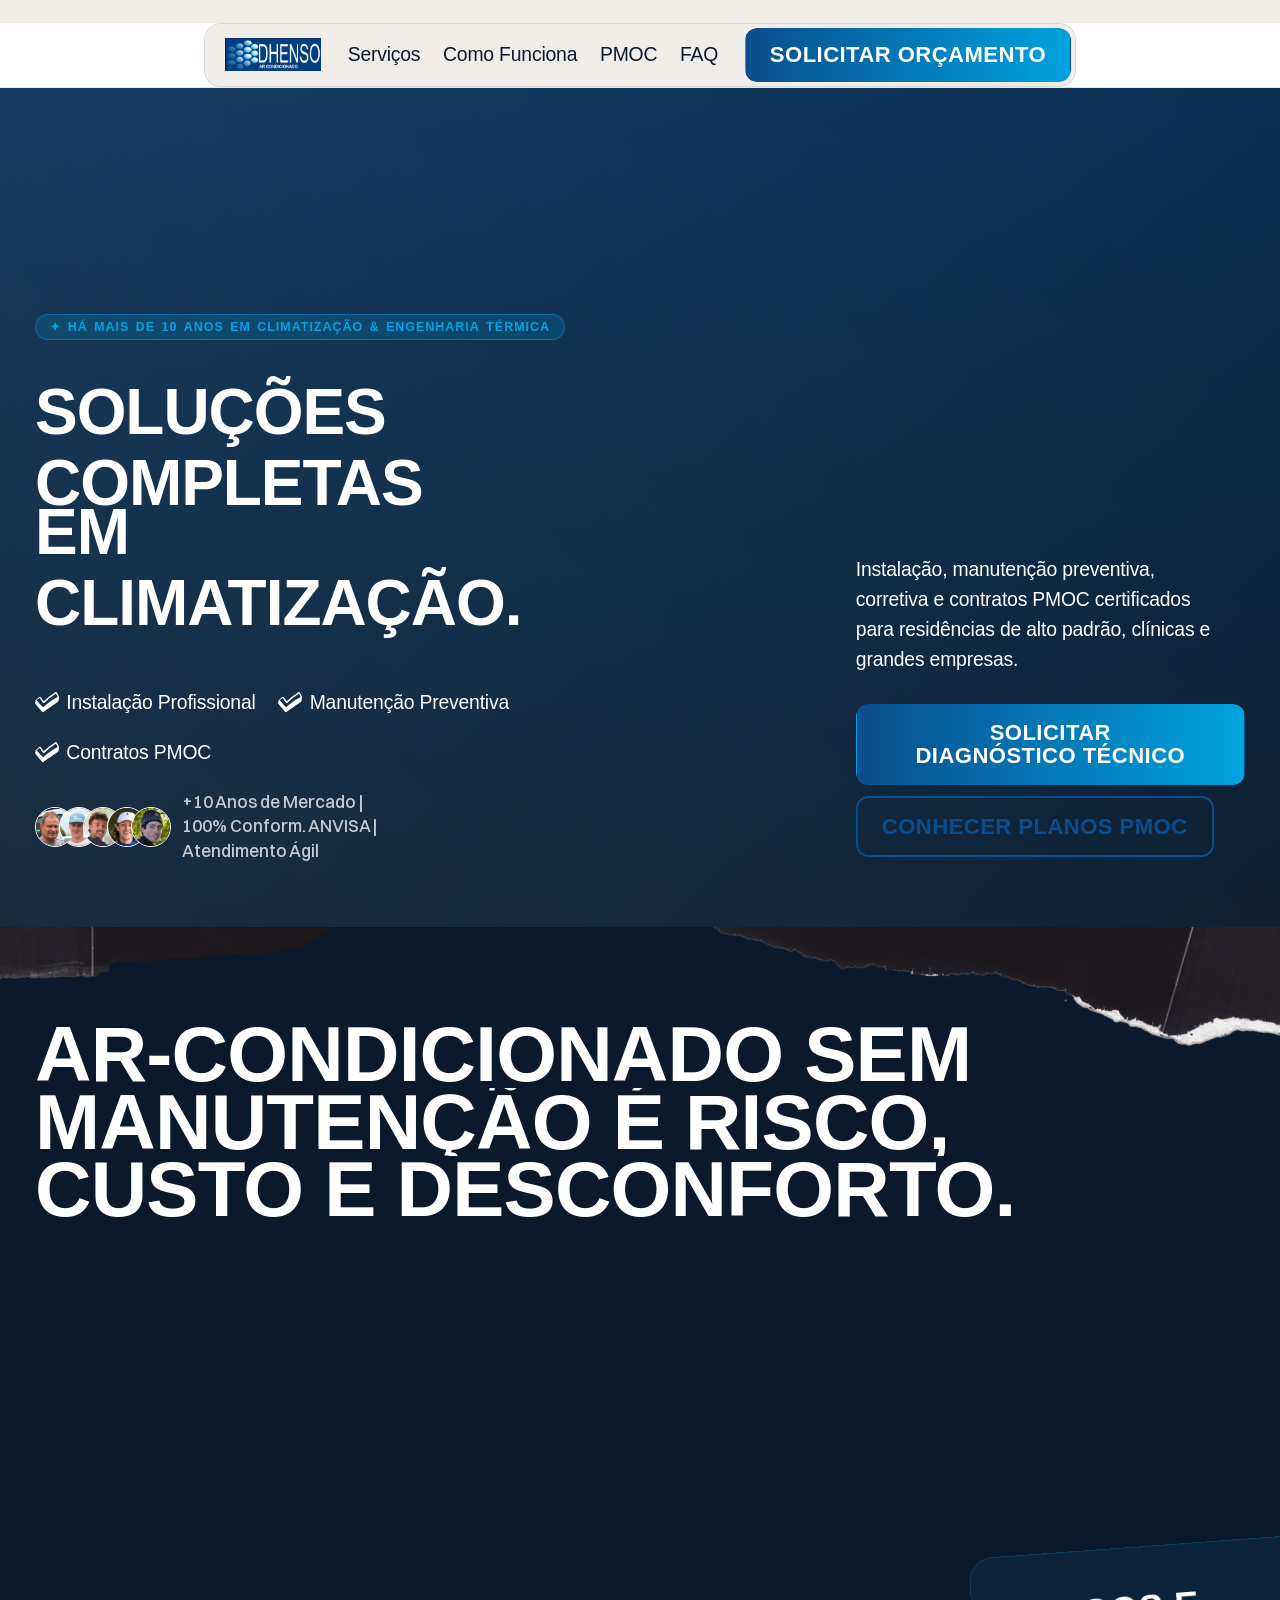
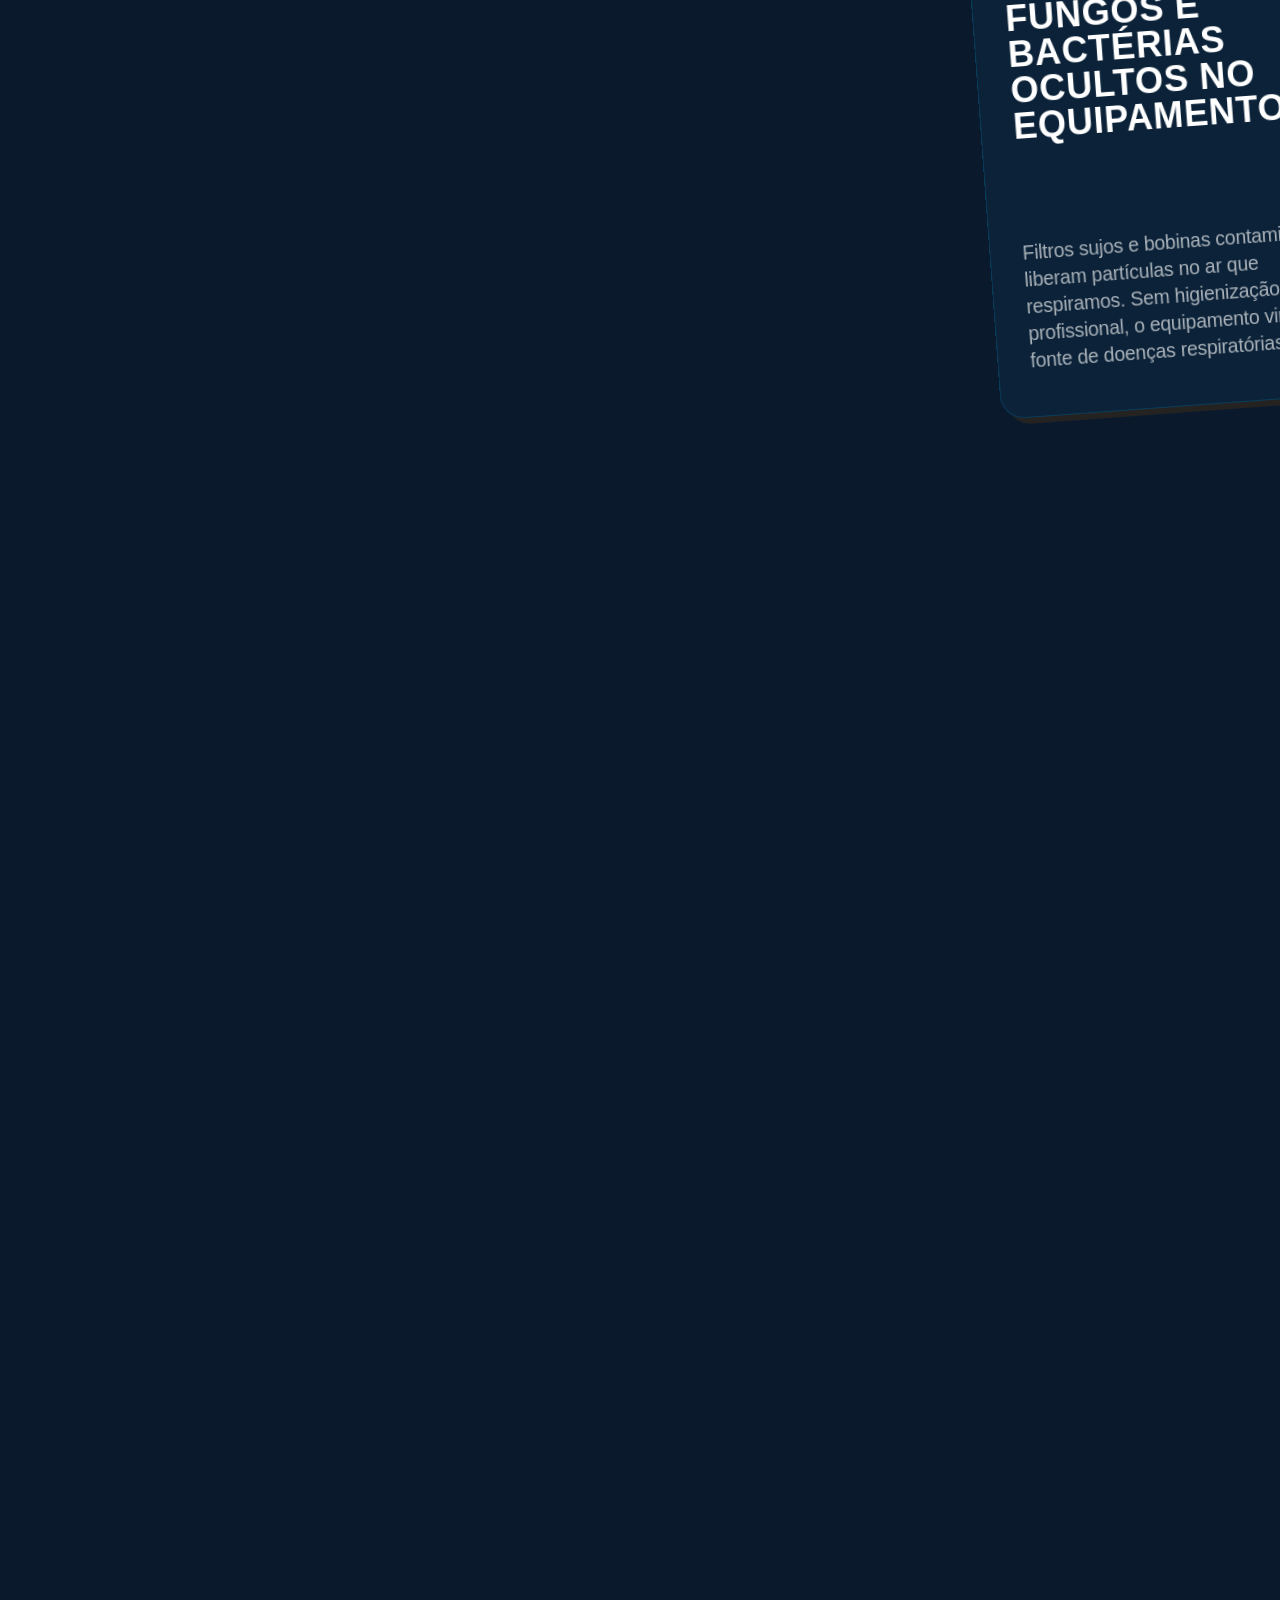
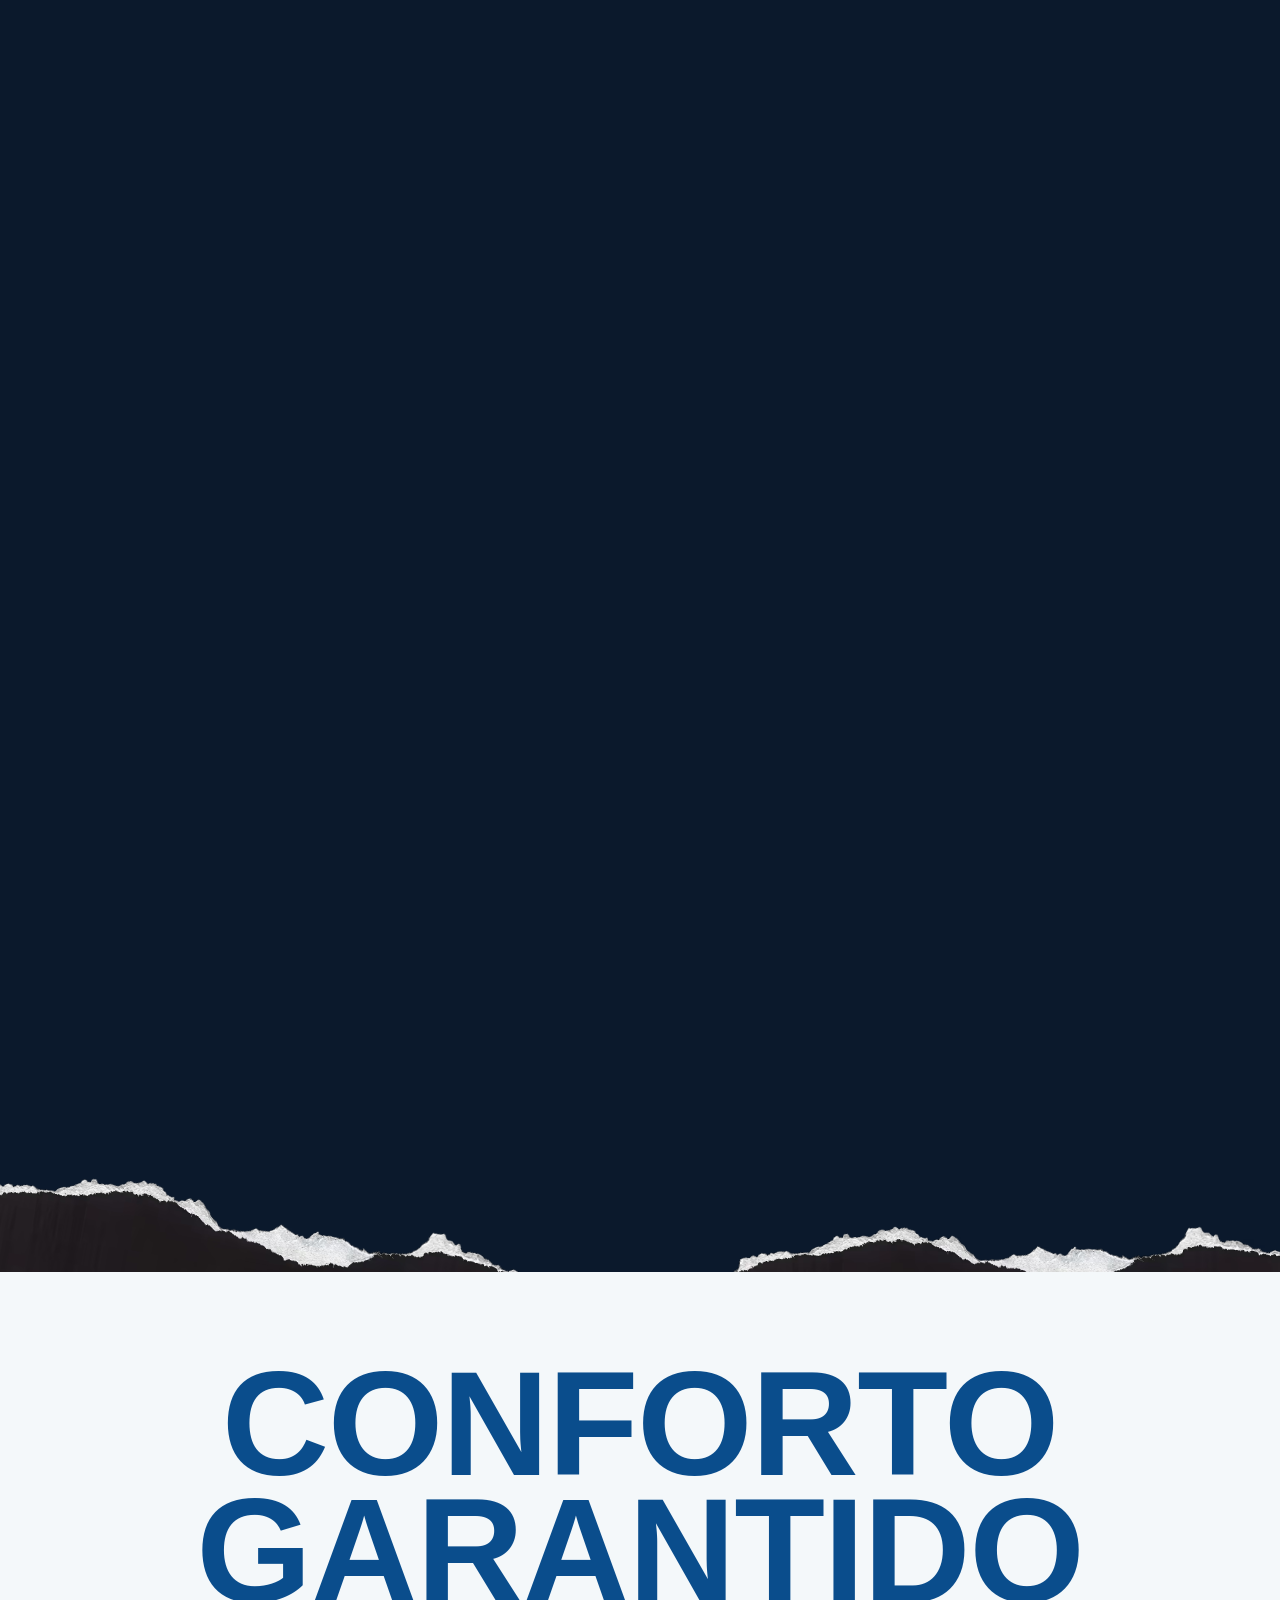
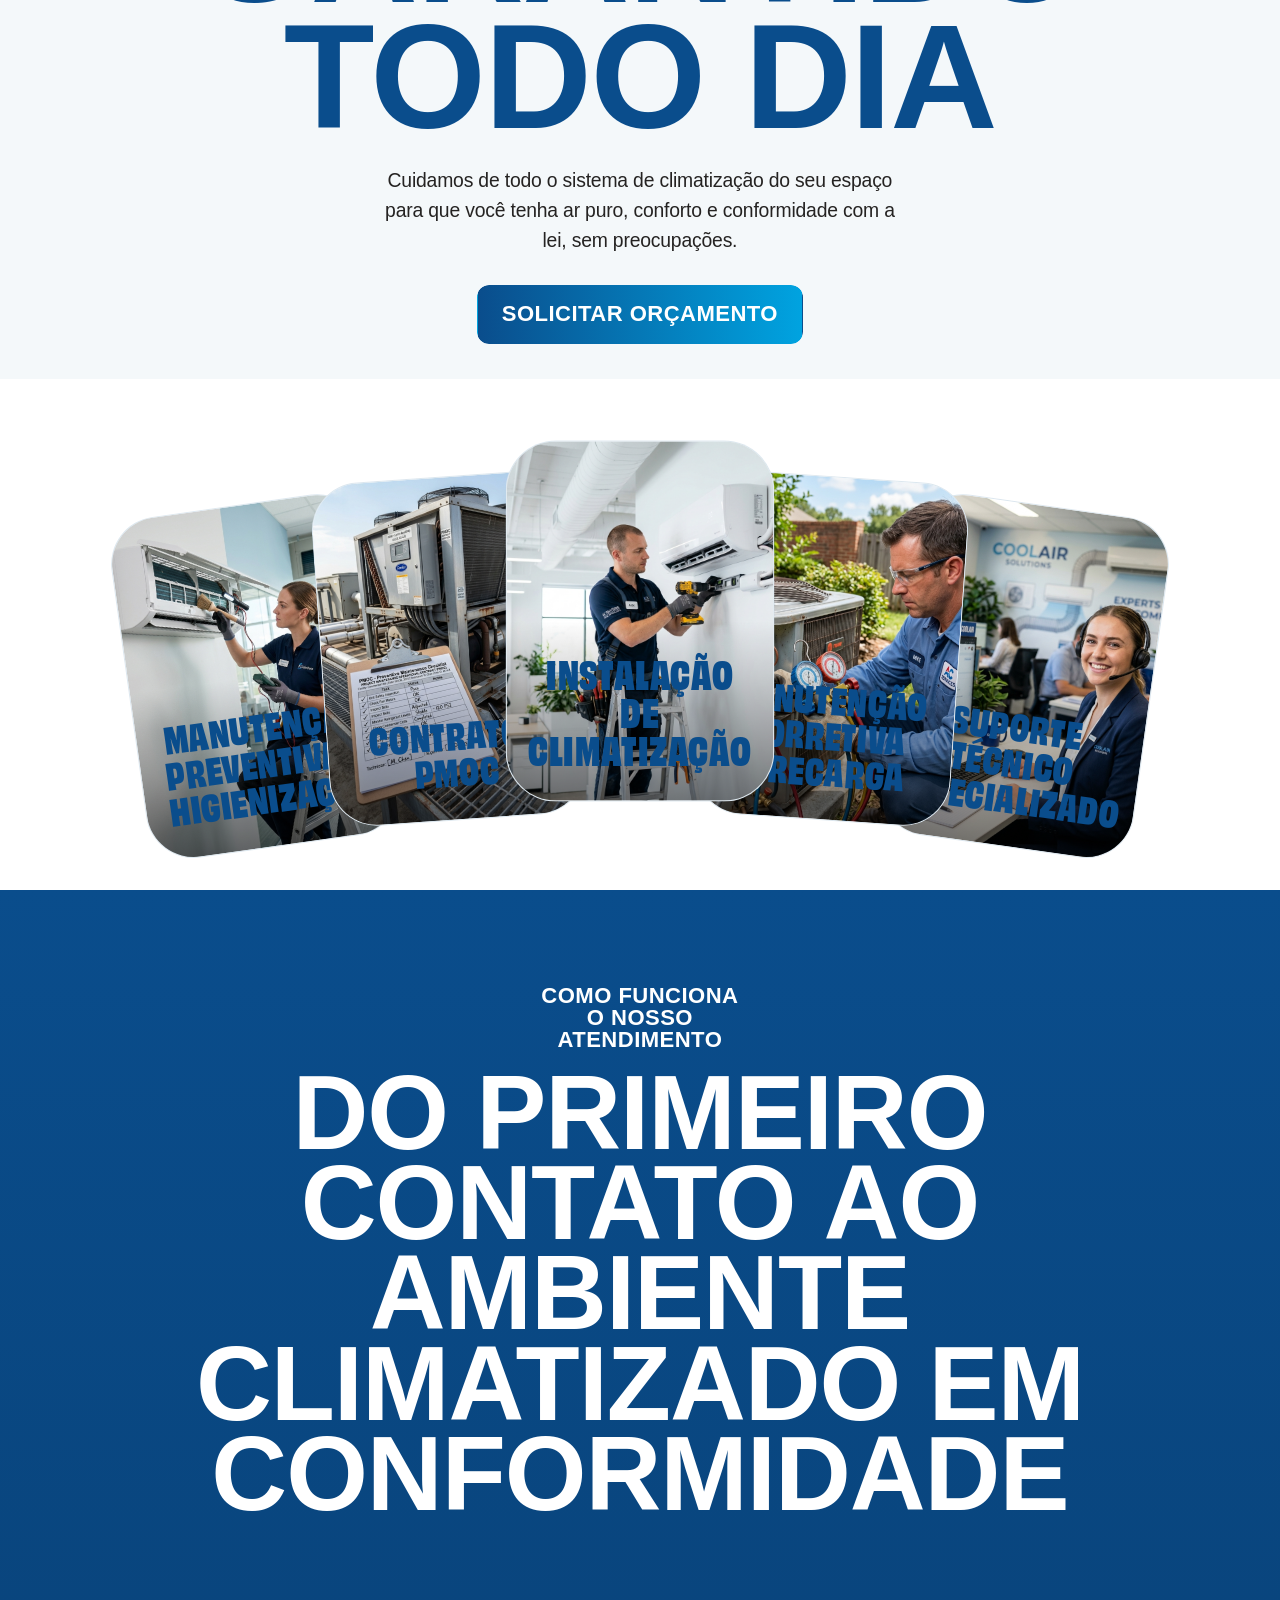
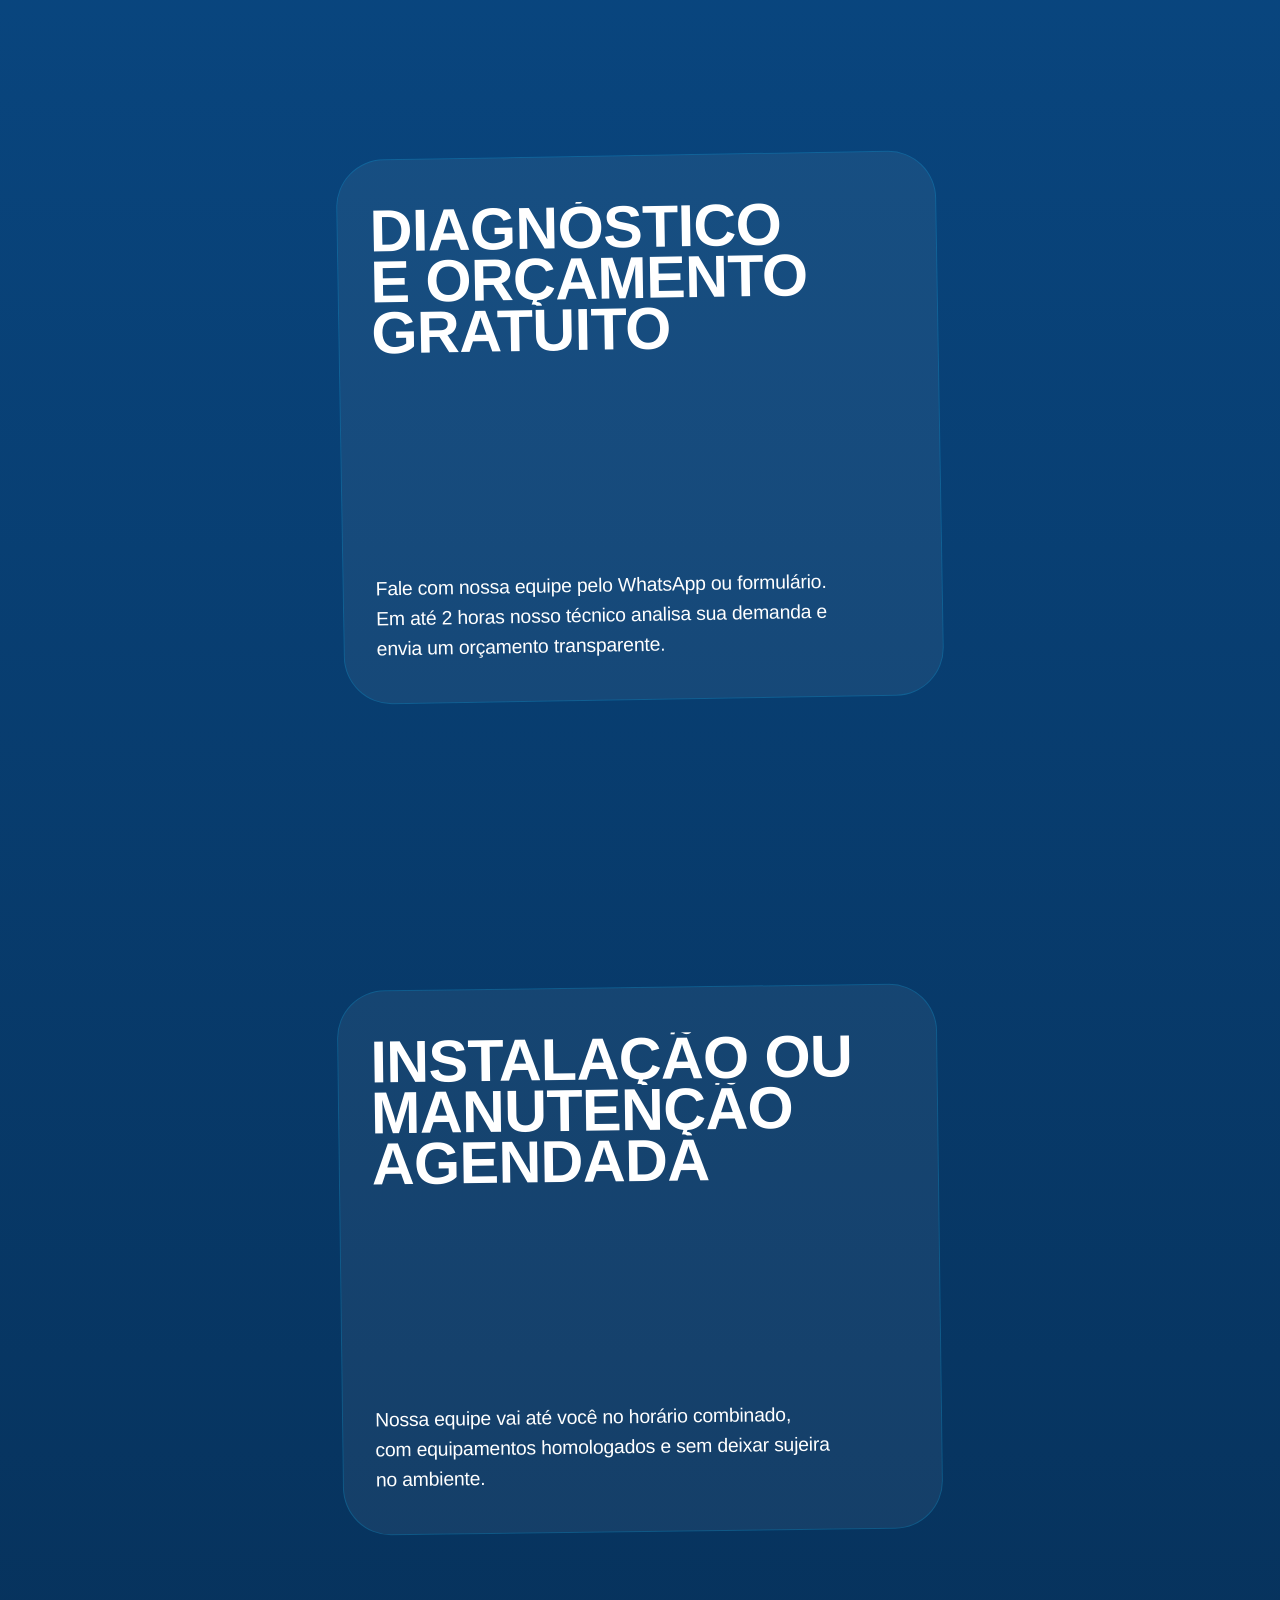
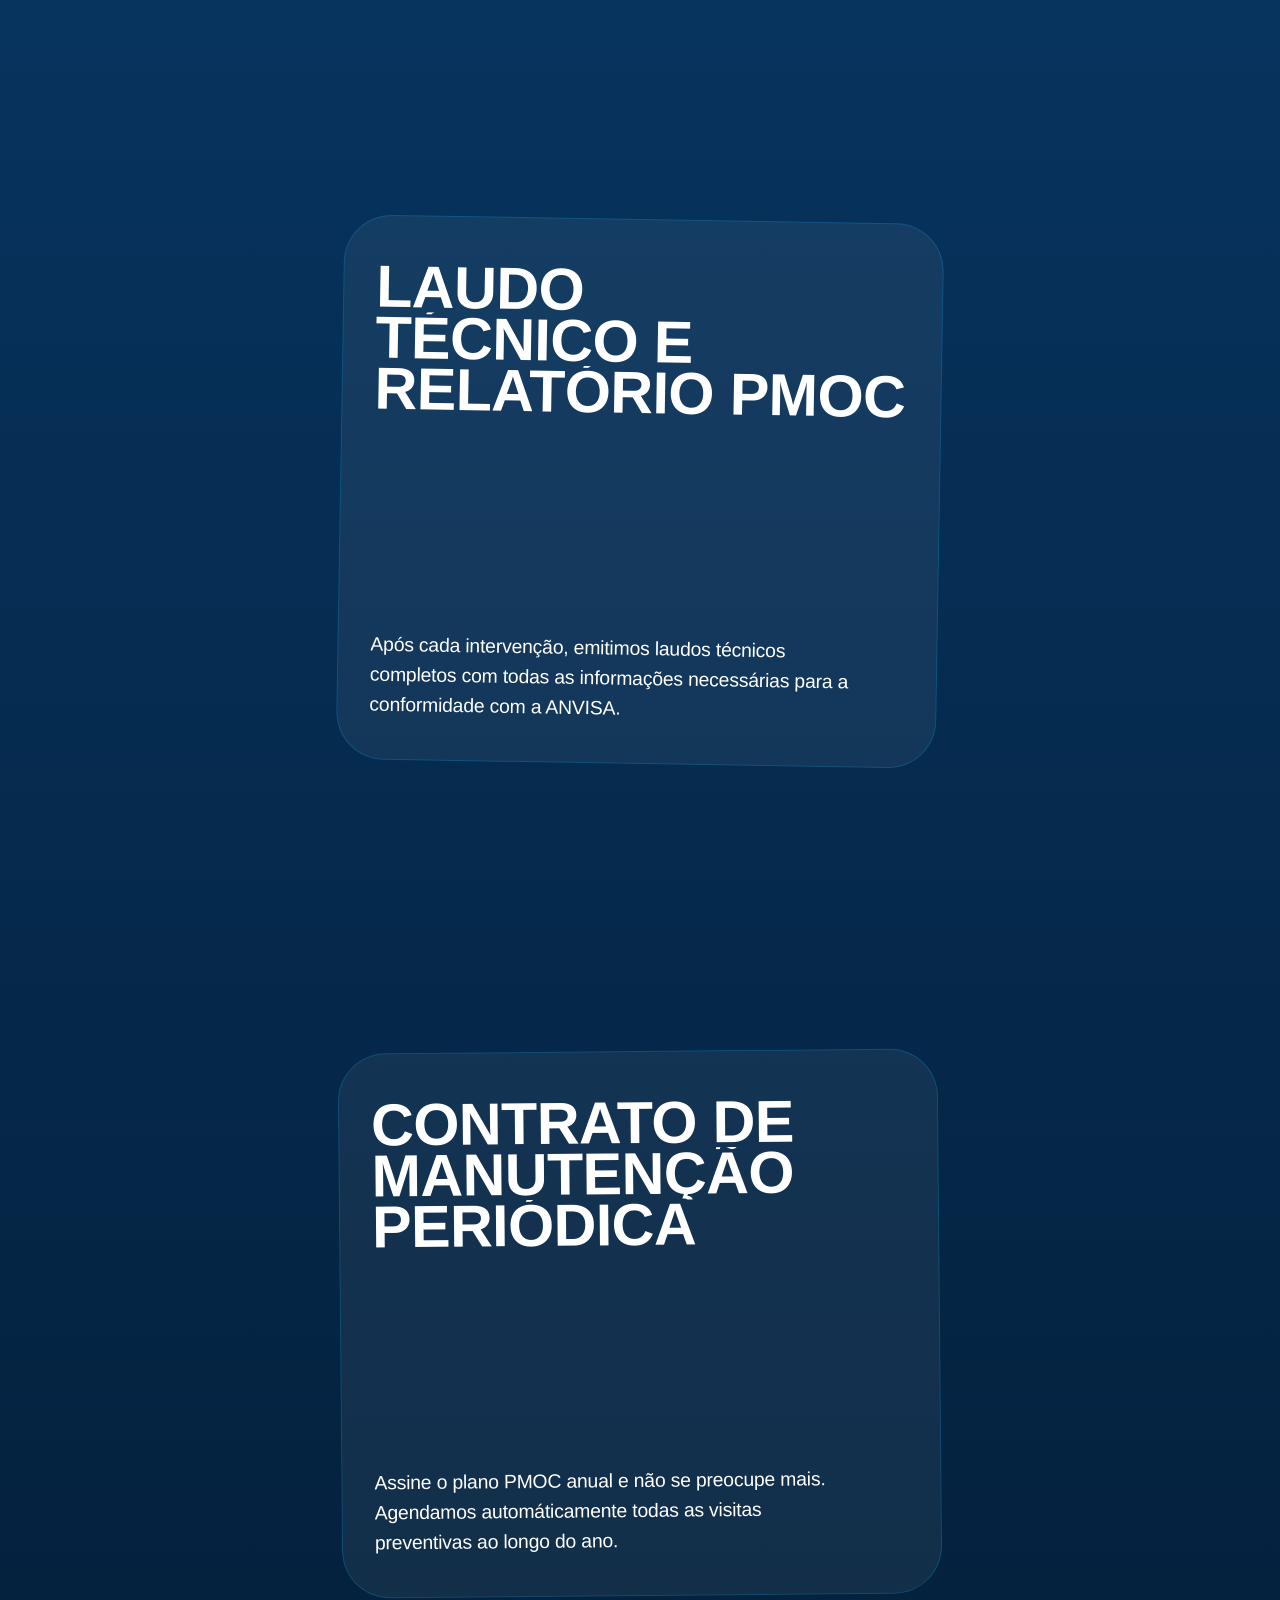
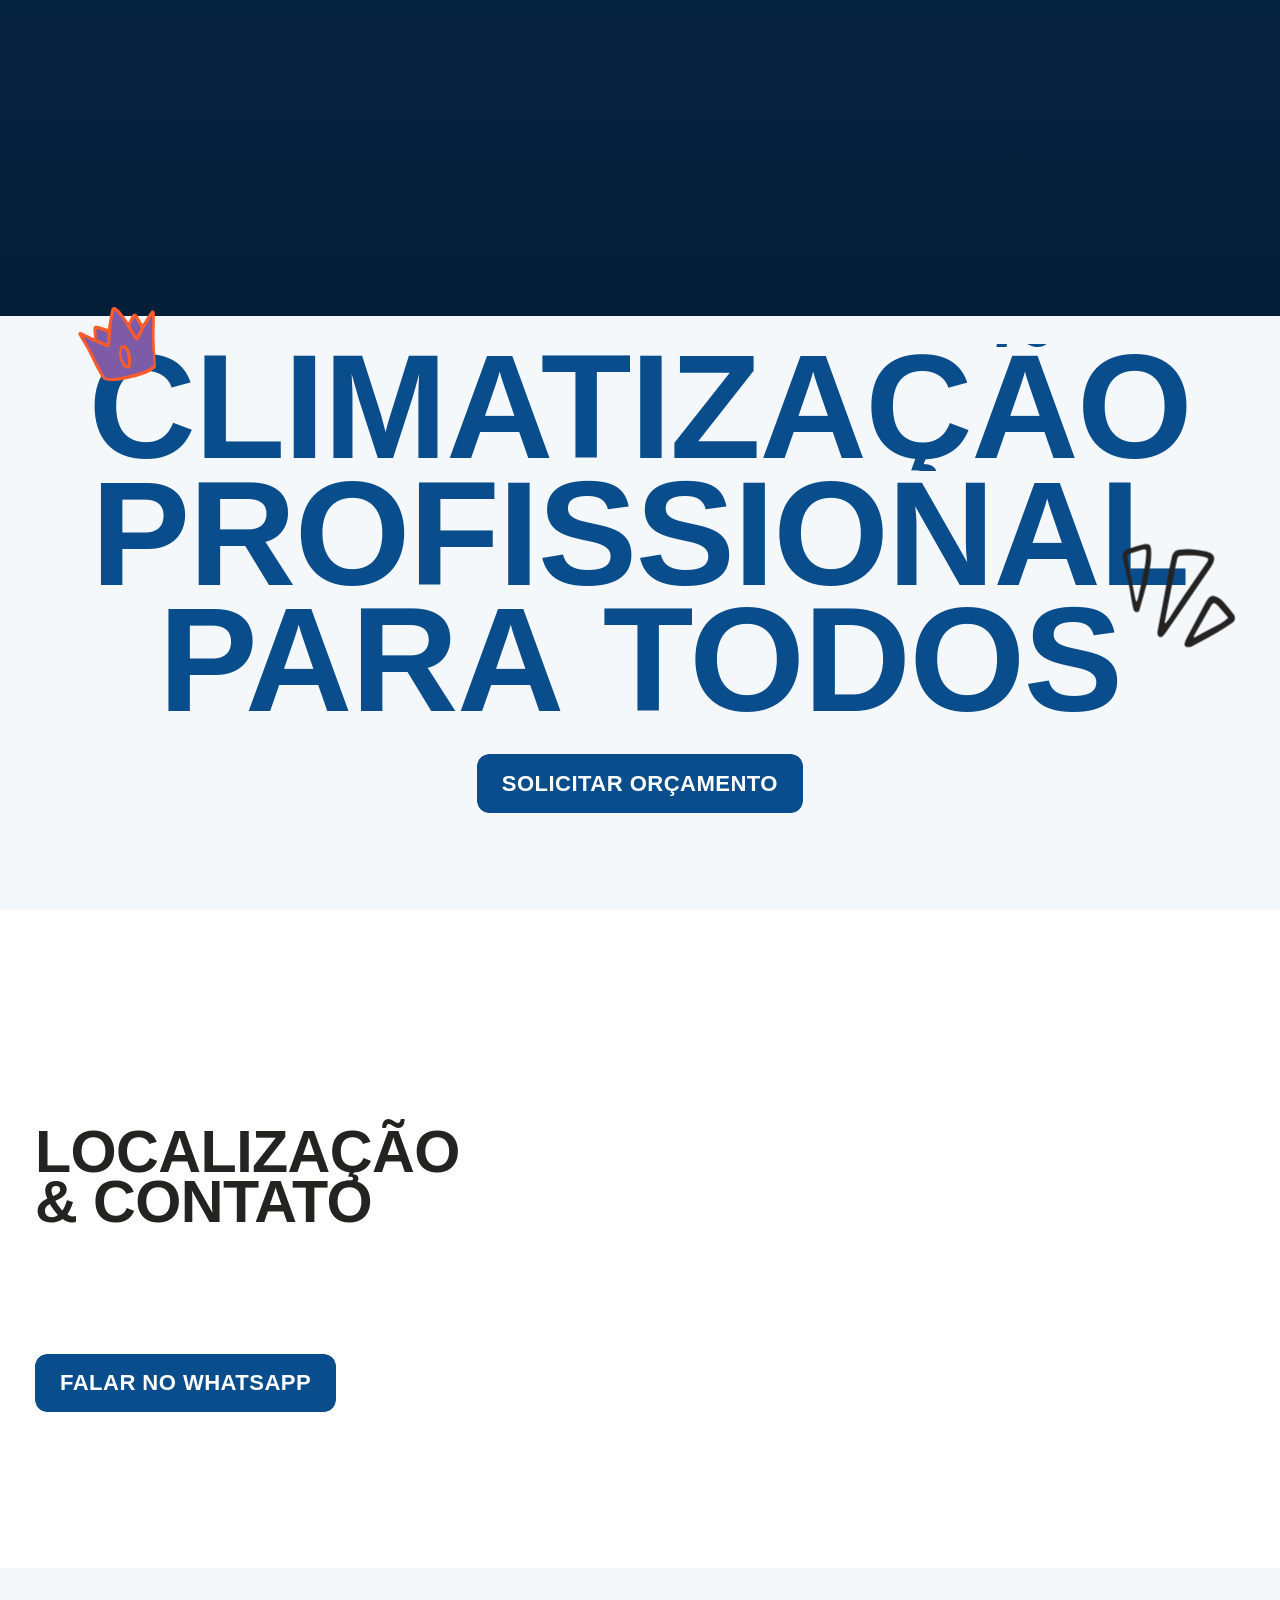
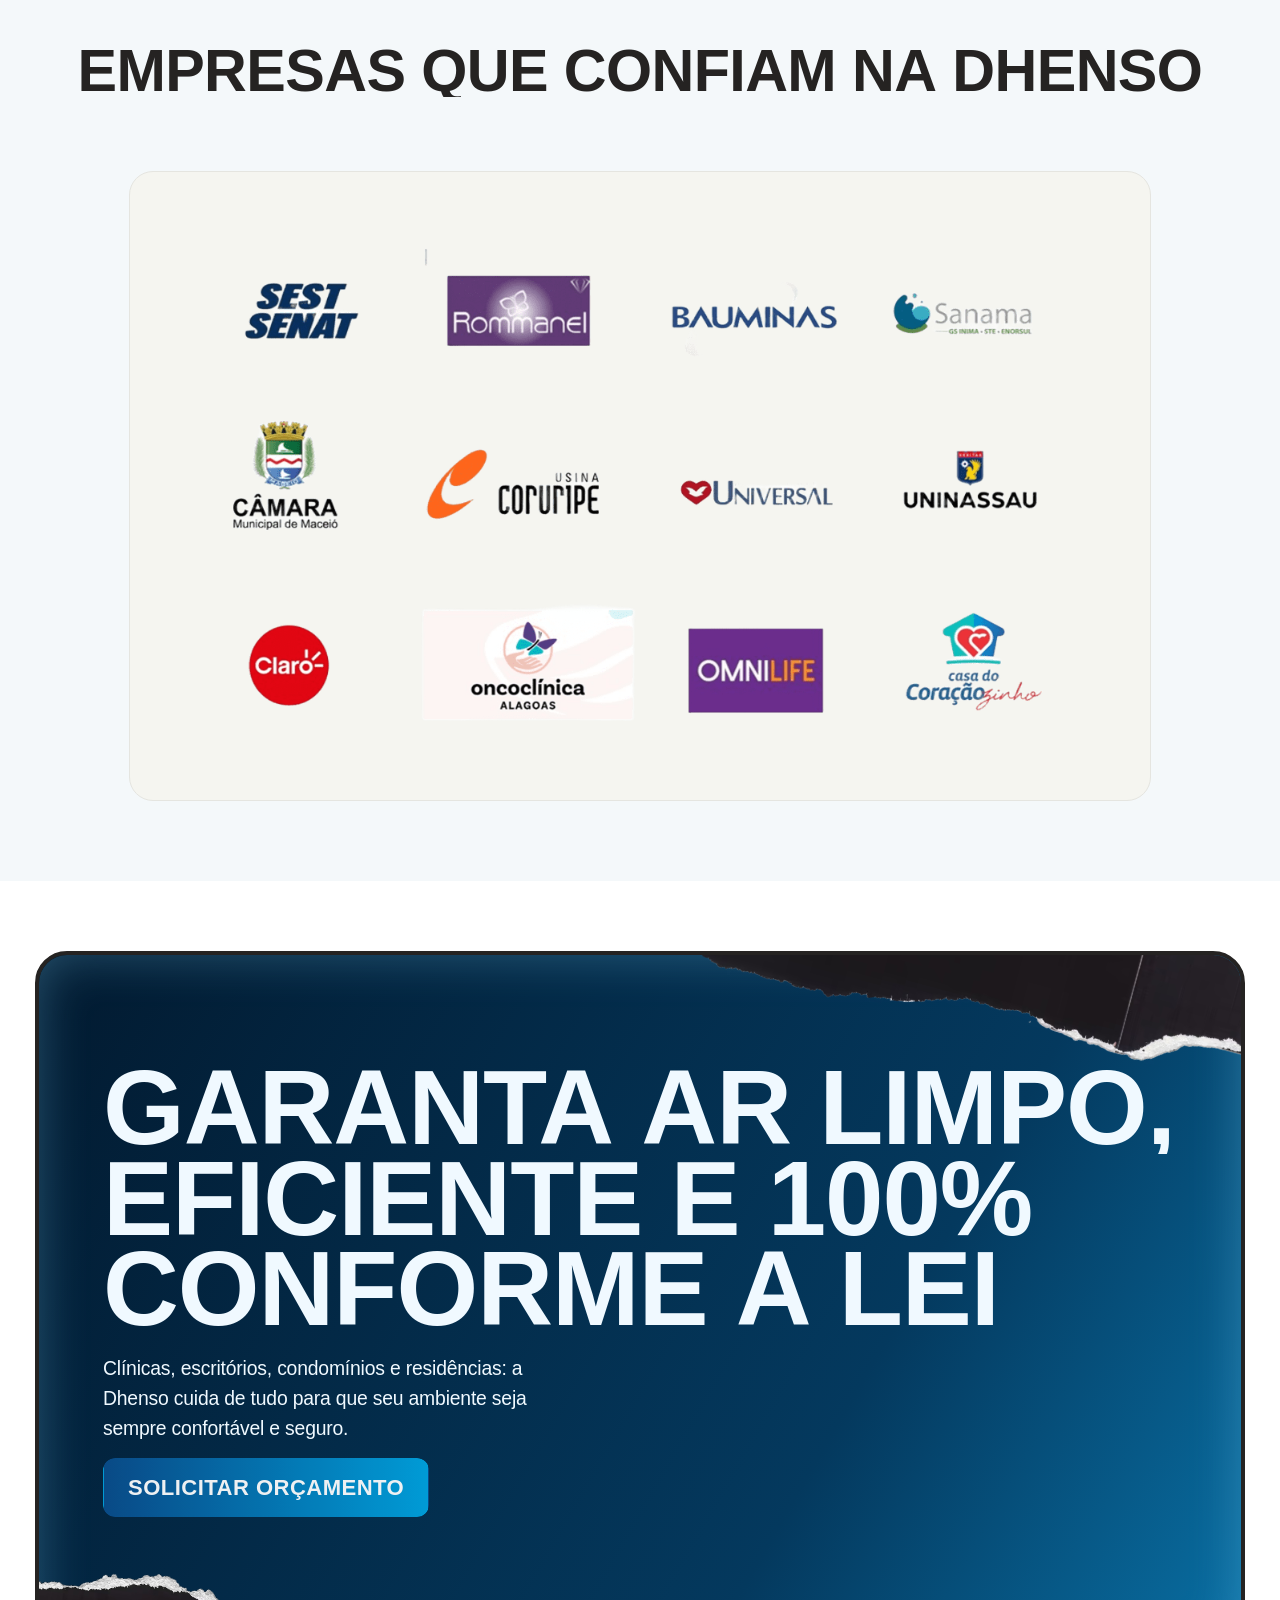
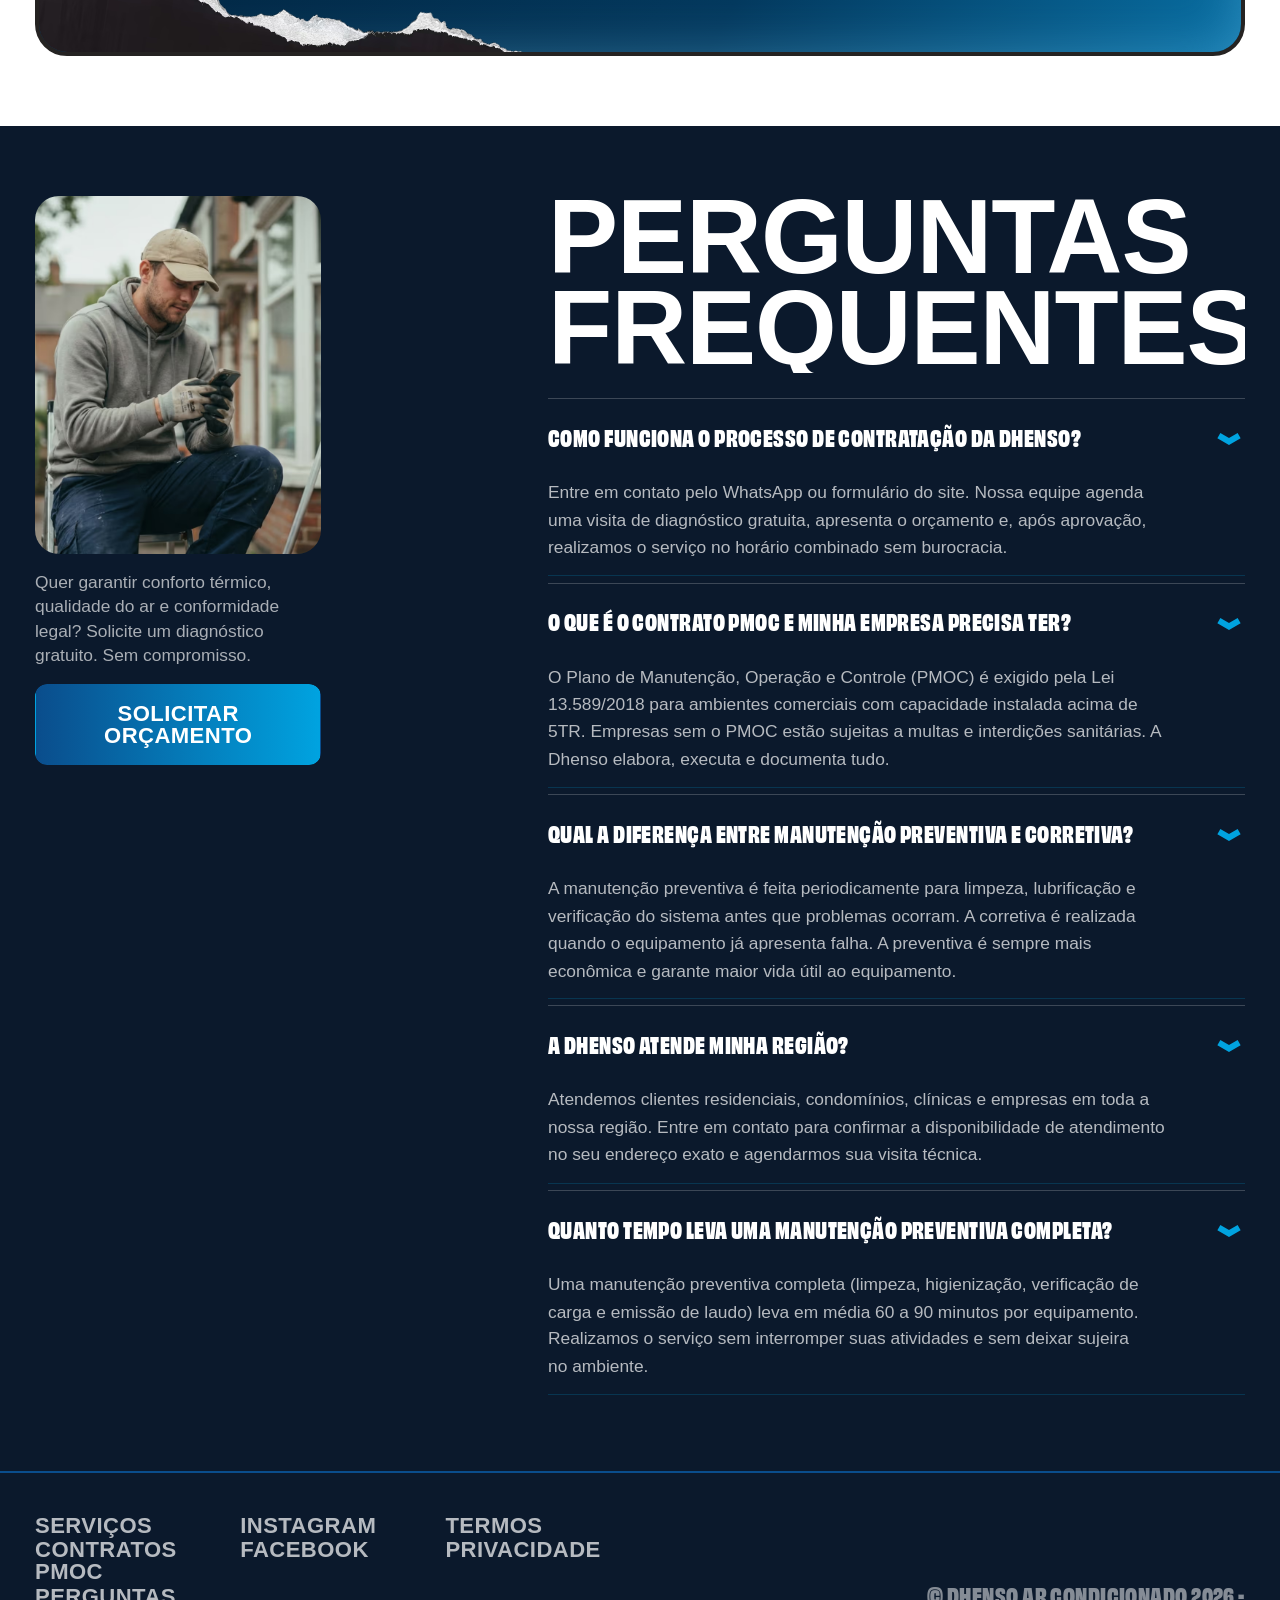
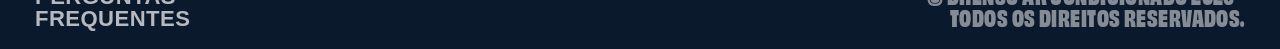
==== commit 8dab72d2: "Fix: Alinhamento Mobile e Menu Custom JS" ====
--- a/index.html
+++ b/index.html
@@ -1387,7 +1387,7 @@
             />
         </div>
     </div>
-</section><section data-wf--section-cta--section-theme="inherit" id="" class="cta_wrap u-section"><div data-wf--spacer--variant="small" class="u-section-spacer w-variant-d422cbd0-f212-c815-68df-63414354c21d u-ignore-trim"></div><div data-reveal-content="component" class="cta_contain u-container"><div class="cta_layout"><div data-wf--content-wrapper--variant="left" class="u-display-contents"><div class="u-content-wrapper  "><div data-reveal-content="heading" data-number="20" data-wf--typography-heading--variant="h1" class="u-text w-variant-792802b6-ccdb-f982-5023-5fa970cf03d0 w-richtext  "><h2>Garanta Ar Limpo, Eficiente e 100% Conforme a Lei</h2></div><div data-reveal-content="paragraph" data-text-reveal="load" data-number="45" data-wf--typography-paragraph--variant="inherit" class="u-text u-rich-text w-richtext u-margin-bottom-6"><p>Clínicas, escritórios, condomínios e residências: a Dhenso cuida de tudo para que seu ambiente seja sempre confortável e seguro.</p></div><div data-wf--button-main--variant="primary" data-reveal-content="button" data-button=" " data-trigger="hover focus" data-trial-button="true" class="button_main_wrap"><div class="clickable_wrap u-cover-absolute"><a target="_blank" href="https://wa.me/5582988754135?text=Olá,%20gostaria%20de%20falar%20com%20um%20consultor%20da%20Dhenso" class="clickable_link w-inline-block"><span class="clickable_text u-sr-only">Solicitar Orçamento</span></a><button type="button" class="clickable_btn"><span class="clickable_text u-sr-only">Solicitar Orçamento</span></button></div><div class="button_main_element"><div aria-hidden="true" class="button_main_text u-text-style-h6">Solicitar Orçamento</div><div class="button_main_icon u-hide-if-empty"></div><div class="button_main_line"></div></div><div class="button_hover_element"><div aria-hidden="true" class="button_main_text u-text-style-h6">Solicitar Orçamento</div><div class="button_main_icon u-hide-if-empty"></div><div class="button_main_line"></div></div></div></div></div><div class="cta_paper_top"><img src="_external/cdn.prod.website-files.com/697b66b471bb96c6995594ab/697b66b471bb96c6995594f9_paper-texture-02.avif" loading="lazy" sizes="(max-width: 1553px) 100vw, 1553px" alt="Long torn piece of white paper with rough edges on a black background."></div><div class="cta_paper_bottom"><img src="_external/cdn.prod.website-files.com/697b66b471bb96c6995594ab/697b66b471bb96c6995594fa_paper-texture-01.avif" loading="lazy" sizes="(max-width: 1750px) 100vw, 1750px" alt="Long torn piece of white paper with rough edges on a black background."></div></div></div><div data-wf--spacer--variant="small" class="u-section-spacer w-variant-d422cbd0-f212-c815-68df-63414354c21d u-ignore-trim"></div></section><section data-wf--section-faqs--section-theme="dark" id="faqs" class="faqs_wrap w-variant-7bd647dc-c14d-69c2-043f-5fcff1834dac u-section u-theme-dark"><div data-wf--spacer--variant="small" class="u-section-spacer w-variant-d422cbd0-f212-c815-68df-63414354c21d u-ignore-trim"></div><div class="faqs_contain u-container"><div class="faqs_layout u-grid-custom"><div id="w-node-_9ca620a2-f486-b15a-1d7b-efaee2929247-f1834d9a" class="faqs_cta"><div class="faqs_cta_visual"><div data-wf--visual-image--variant="cover" style="" class="u-image-wrapper w-variant-4972adff-107c-1f37-d19c-526a2bf55c28"><img src="_external/cdn.prod.website-files.com/697b66b471bb96c6995594ab/697b66b471bb96c69955951a_quoti-faqs.avif" loading="lazy" alt="Man wearing a beige cap, gray hoodie, and work gloves sitting on a ladder outdoors using a smartphone." sizes="120px" class="u-image"></div></div><div data-reveal-content="paragraph" data-text-reveal="load" data-number="60" data-wf--typography-paragraph--variant="text-small" class="u-text w-variant-4099173f-f581-635c-a5fe-cf4a89c62029 u-rich-text w-richtext u-margin-bottom-0 u-color-faded"><p>Quer garantir conforto térmico, qualidade do ar e conformidade legal? Solicite um diagnóstico gratuito. Sem compromisso.</p></div><div data-wf--button-main--variant="primary" data-button=" " data-trigger="hover focus" data-trial-button="true" class="button_main_wrap"><div class="clickable_wrap u-cover-absolute"><a target="_blank" href="https://wa.me/5582988754135?text=Olá,%20gostaria%20de%20falar%20com%20um%20consultor%20da%20Dhenso" class="clickable_link w-inline-block"><span class="clickable_text u-sr-only">Solicitar Orçamento</span></a><button type="button" class="clickable_btn"><span class="clickable_text u-sr-only">Solicitar Orçamento</span></button></div><div class="button_main_element"><div aria-hidden="true" class="button_main_text u-text-style-h6">Solicitar Orçamento</div><div class="button_main_icon u-hide-if-empty"></div><div class="button_main_line"></div></div><div class="button_hover_element"><div aria-hidden="true" class="button_main_text u-text-style-h6">Solicitar Orçamento</div><div class="button_main_icon u-hide-if-empty"></div><div class="button_main_line"></div></div></div></div><div data-reveal-content="component" class="faqs_content"><div data-reveal-content="heading" data-number="20" data-wf--typography-heading--variant="h1" class="u-text w-variant-792802b6-ccdb-f982-5023-5fa970cf03d0 w-richtext  "><h2>Perguntas Frequentes</h2></div><div class="w-dyn-list"><div role="list" class="faqs_cms_list w-dyn-items"><div role="listitem" class="faqs_cms_item w-dyn-item"><div data-hover="false" data-delay="0" class="faq_dd w-dropdown"><div class="faq_dd_toggle w-dropdown-toggle"><div class="faq_dd_text u-text-style-h6">Como funciona o processo de contratação da Dhenso?</div><svg xmlns="http://www.w3.org/2000/svg" width="100%" viewBox="0 0 33 33" fill="none" class="faq_dd_icon"><path d="M4.5 15.7197L7.57579 10.2932L16.5 15.4898L25.4242 10.2932L28.5 15.7197L16.5 22.707L4.5 15.7197Z" fill="currentColor"></path></svg></div><nav class="faq_dd_nav w-dropdown-list"><div class="faq_dd_content"><div data-reveal-content="paragraph" data-text-reveal="load" data-number="65" data-wf--typography-paragraph--variant="text-small" class="u-text w-variant-4099173f-f581-635c-a5fe-cf4a89c62029 u-rich-text w-richtext u-margin-bottom-0 u-color-faded"><p>Entre em contato pelo WhatsApp ou formulário do site. Nossa equipe agenda uma visita de diagnóstico gratuita, apresenta o orçamento e, após aprovação, realizamos o serviço no horário combinado sem burocracia.</p></div></div></nav></div></div><div role="listitem" class="faqs_cms_item w-dyn-item"><div data-hover="false" data-delay="0" class="faq_dd w-dropdown"><div class="faq_dd_toggle w-dropdown-toggle"><div class="faq_dd_text u-text-style-h6">O que é o contrato PMOC e minha empresa precisa ter?</div><svg xmlns="http://www.w3.org/2000/svg" width="100%" viewBox="0 0 33 33" fill="none" class="faq_dd_icon"><path d="M4.5 15.7197L7.57579 10.2932L16.5 15.4898L25.4242 10.2932L28.5 15.7197L16.5 22.707L4.5 15.7197Z" fill="currentColor"></path></svg></div><nav class="faq_dd_nav w-dropdown-list"><div class="faq_dd_content"><div data-reveal-content="paragraph" data-text-reveal="load" data-number="65" data-wf--typography-paragraph--variant="text-small" class="u-text w-variant-4099173f-f581-635c-a5fe-cf4a89c62029 u-rich-text w-richtext u-margin-bottom-0 u-color-faded"><p>O Plano de Manutenção, Operação e Controle (PMOC) é exigido pela Lei 13.589/2018 para ambientes comerciais com capacidade instalada acima de 5TR. Empresas sem o PMOC estão sujeitas a multas e interdições sanitárias. A Dhenso elabora, executa e documenta tudo.</p></div></div></nav></div></div><div role="listitem" class="faqs_cms_item w-dyn-item"><div data-hover="false" data-delay="0" class="faq_dd w-dropdown"><div class="faq_dd_toggle w-dropdown-toggle"><div class="faq_dd_text u-text-style-h6">Qual a diferença entre manutenção preventiva e corretiva?</div><svg xmlns="http://www.w3.org/2000/svg" width="100%" viewBox="0 0 33 33" fill="none" class="faq_dd_icon"><path d="M4.5 15.7197L7.57579 10.2932L16.5 15.4898L25.4242 10.2932L28.5 15.7197L16.5 22.707L4.5 15.7197Z" fill="currentColor"></path></svg></div><nav class="faq_dd_nav w-dropdown-list"><div class="faq_dd_content"><div data-reveal-content="paragraph" data-text-reveal="load" data-number="65" data-wf--typography-paragraph--variant="text-small" class="u-text w-variant-4099173f-f581-635c-a5fe-cf4a89c62029 u-rich-text w-richtext u-margin-bottom-0 u-color-faded"><p>A manutenção preventiva é feita periodicamente para limpeza, lubrificação e verificação do sistema antes que problemas ocorram. A corretiva é realizada quando o equipamento já apresenta falha. A preventiva é sempre mais econômica e garante maior vida útil ao equipamento.</p></div></div></nav></div></div><div role="listitem" class="faqs_cms_item w-dyn-item"><div data-hover="false" data-delay="0" class="faq_dd w-dropdown"><div class="faq_dd_toggle w-dropdown-toggle"><div class="faq_dd_text u-text-style-h6">A Dhenso atende minha região?</div><svg xmlns="http://www.w3.org/2000/svg" width="100%" viewBox="0 0 33 33" fill="none" class="faq_dd_icon"><path d="M4.5 15.7197L7.57579 10.2932L16.5 15.4898L25.4242 10.2932L28.5 15.7197L16.5 22.707L4.5 15.7197Z" fill="currentColor"></path></svg></div><nav class="faq_dd_nav w-dropdown-list"><div class="faq_dd_content"><div data-reveal-content="paragraph" data-text-reveal="load" data-number="65" data-wf--typography-paragraph--variant="text-small" class="u-text w-variant-4099173f-f581-635c-a5fe-cf4a89c62029 u-rich-text w-richtext u-margin-bottom-0 u-color-faded"><p>Your field workers receive access to a dedicated mobile app designed specifically to track their daily tasks and progress. Technicians can view their assigned schedule, pull up customer notes, get optimized routing to the next site, and upload before-and-after photos. This keeps the back office updated with live progress statuses and syncs perfectly with your dispatcher's dashboard.</p></div></div></nav></div></div><div role="listitem" class="faqs_cms_item w-dyn-item"><div data-hover="false" data-delay="0" class="faq_dd w-dropdown"><div class="faq_dd_toggle w-dropdown-toggle"><div class="faq_dd_text u-text-style-h6">Quanto tempo leva uma manutenção preventiva completa?</div><svg xmlns="http://www.w3.org/2000/svg" width="100%" viewBox="0 0 33 33" fill="none" class="faq_dd_icon"><path d="M4.5 15.7197L7.57579 10.2932L16.5 15.4898L25.4242 10.2932L28.5 15.7197L16.5 22.707L4.5 15.7197Z" fill="currentColor"></path></svg></div><nav class="faq_dd_nav w-dropdown-list"><div class="faq_dd_content"><div data-reveal-content="paragraph" data-text-reveal="load" data-number="65" data-wf--typography-paragraph--variant="text-small" class="u-text w-variant-4099173f-f581-635c-a5fe-cf4a89c62029 u-rich-text w-richtext u-margin-bottom-0 u-color-faded"><p>Uma manutenção preventiva completa (limpeza, higienização, verificação de carga e emissão de laudo) leva em média 60 a 90 minutos por equipamento. Realizamos o serviço sem interromper suas atividades e sem deixar sujeira no ambiente.</p></div></div></nav></div></div></div></div></div></div></div><div data-wf--spacer--variant="small" class="u-section-spacer w-variant-d422cbd0-f212-c815-68df-63414354c21d u-ignore-trim"></div></section></main><footer class="footer_wrap"><h2 class="footer_title u-sr-only">Footer</h2><div class="footer_contain u-container"><div data-medium-columns="1" class="footer_layout u-grid-custom"><div data-wf--grid--variant="default" style="" data-number="12" class="u-grid-wrapper u-gap-row-7 u-column-span-8"><div role="navigation" data-large-columns="4" data-medium-columns="0" data-small-columns="3" data-xsmall-columns="1" class="u-grid"><section data-trigger="group" class="footer_group_wrap"><div role="list" class="footer_group_list"><div data-trigger="hover-other focus-other" role="listitem" class="footer_group_item"><a href="index.html" class="footer_link_wrap w-inline-block"><div class="footer_link_text u-text-style-h6">Serviços</div></a></div><div data-trigger="hover-other focus-other" role="listitem" class="footer_group_item"><a href="pricing.html" class="footer_link_wrap w-inline-block"><div class="footer_link_text u-text-style-h6">Contratos PMOC</div></a></div><div data-trigger="hover-other focus-other" role="listitem" class="footer_group_item"><a href="index.html" class="footer_link_wrap w-inline-block"><div class="footer_link_text u-text-style-h6">Perguntas Frequentes</div></a></div></div></section><section data-trigger="group" class="footer_group_wrap"><div role="list" class="footer_group_list"><div data-trigger="hover-other focus-other" role="listitem" class="footer_group_item"><a href="https://www.instagram.com/dhenso/" target="_blank" class="footer_link_wrap w-inline-block"><div class="footer_link_text u-text-style-h6">Instagram</div></a></div><div data-trigger="hover-other focus-other" role="listitem" class="footer_group_item"><a href="https://www.facebook.com/profile.php" target="_blank" class="footer_link_wrap w-inline-block"><div class="footer_link_text u-text-style-h6">facebook</div></a></div></div></section><section data-trigger="group" class="footer_group_wrap"><div role="list" class="footer_group_list"><div data-trigger="hover-other focus-other" role="listitem" class="footer_group_item"><a href="terms.html" class="footer_link_wrap w-inline-block"><div class="footer_link_text u-text-style-h6">Termos</div></a></div><div data-trigger="hover-other focus-other" role="listitem" class="footer_group_item"><a href="privacy.html" class="footer_link_wrap w-inline-block"><div class="footer_link_text u-text-style-h6">Privacidade</div></a></div></div></section></div></div><div class="footer_content"><div class="footer_social_wrap"><div class="footer_bottom_text u-text-style-h6"><span>© DHENSO AR CONDICIONADO</span><span data-dynamic-year=" ">{{year}}</span><span>&nbsp;- Todos os Direitos Reservados.</span></div></div></div></div></div><div class="footer_logo u-container"><div class="footer_stores"><a aria-label="App Store" rel="nofollow" href="https://apps.apple.com/ca/app/quoti-home-services/id6751197263" target="_blank" class="w-inline-block"><img src="_external/cdn.prod.website-files.com/697b66b471bb96c6995594ab/697b66b471bb96c6995594fc_app-store.svg" loading="lazy" alt="Download on the App Store button"></a><a aria-label="Google Play" rel="nofollow" href="https://play.google.com/store/apps/details" target="_blank" class="w-inline-block"><img src="_external/cdn.prod.website-files.com/697b66b471bb96c6995594ab/697b66b471bb96c6995594fb_google-store.svg" loading="lazy" alt="Get it on Google Play Store button"></a></div></div><div class="u-embed-js w-embed w-script"><script>
+</section><section data-wf--section-cta--section-theme="inherit" id="" class="cta_wrap u-section"><div data-wf--spacer--variant="small" class="u-section-spacer w-variant-d422cbd0-f212-c815-68df-63414354c21d u-ignore-trim"></div><div data-reveal-content="component" class="cta_contain u-container"><div class="cta_layout"><div data-wf--content-wrapper--variant="left" class="u-display-contents"><div class="u-content-wrapper  "><div data-reveal-content="heading" data-number="20" data-wf--typography-heading--variant="h1" class="u-text w-variant-792802b6-ccdb-f982-5023-5fa970cf03d0 w-richtext  "><h2>Garanta Ar Limpo, Eficiente e 100% Conforme a Lei</h2></div><div data-reveal-content="paragraph" data-text-reveal="load" data-number="45" data-wf--typography-paragraph--variant="inherit" class="u-text u-rich-text w-richtext u-margin-bottom-6"><p>Clínicas, escritórios, condomínios e residências: a Dhenso cuida de tudo para que seu ambiente seja sempre confortável e seguro.</p></div><div data-wf--button-main--variant="primary" data-reveal-content="button" data-button=" " data-trigger="hover focus" data-trial-button="true" class="button_main_wrap"><div class="clickable_wrap u-cover-absolute"><a target="_blank" href="https://wa.me/5582988754135?text=Olá,%20gostaria%20de%20falar%20com%20um%20consultor%20da%20Dhenso" class="clickable_link w-inline-block"><span class="clickable_text u-sr-only">Solicitar Orçamento</span></a><button type="button" class="clickable_btn"><span class="clickable_text u-sr-only">Solicitar Orçamento</span></button></div><div class="button_main_element"><div aria-hidden="true" class="button_main_text u-text-style-h6">Solicitar Orçamento</div><div class="button_main_icon u-hide-if-empty"></div><div class="button_main_line"></div></div><div class="button_hover_element"><div aria-hidden="true" class="button_main_text u-text-style-h6">Solicitar Orçamento</div><div class="button_main_icon u-hide-if-empty"></div><div class="button_main_line"></div></div></div></div></div><div class="cta_paper_top"><img src="_external/cdn.prod.website-files.com/697b66b471bb96c6995594ab/697b66b471bb96c6995594f9_paper-texture-02.avif" loading="lazy" sizes="(max-width: 1553px) 100vw, 1553px" alt="Long torn piece of white paper with rough edges on a black background."></div><div class="cta_paper_bottom"><img src="_external/cdn.prod.website-files.com/697b66b471bb96c6995594ab/697b66b471bb96c6995594fa_paper-texture-01.avif" loading="lazy" sizes="(max-width: 1750px) 100vw, 1750px" alt="Long torn piece of white paper with rough edges on a black background."></div></div></div><div data-wf--spacer--variant="small" class="u-section-spacer w-variant-d422cbd0-f212-c815-68df-63414354c21d u-ignore-trim"></div></section><section data-wf--section-faqs--section-theme="dark" id="faqs" class="faqs_wrap w-variant-7bd647dc-c14d-69c2-043f-5fcff1834dac u-section u-theme-dark"><div data-wf--spacer--variant="small" class="u-section-spacer w-variant-d422cbd0-f212-c815-68df-63414354c21d u-ignore-trim"></div><div class="faqs_contain u-container"><div class="faqs_layout u-grid-custom"><div id="w-node-_9ca620a2-f486-b15a-1d7b-efaee2929247-f1834d9a" class="faqs_cta"><div class="faqs_cta_visual"><div data-wf--visual-image--variant="cover" style="" class="u-image-wrapper w-variant-4972adff-107c-1f37-d19c-526a2bf55c28"><img src="_external/cdn.prod.website-files.com/697b66b471bb96c6995594ab/697b66b471bb96c69955951a_quoti-faqs.avif" loading="lazy" alt="Man wearing a beige cap, gray hoodie, and work gloves sitting on a ladder outdoors using a smartphone." sizes="120px" class="u-image"></div></div><div data-reveal-content="paragraph" data-text-reveal="load" data-number="60" data-wf--typography-paragraph--variant="text-small" class="u-text w-variant-4099173f-f581-635c-a5fe-cf4a89c62029 u-rich-text w-richtext u-margin-bottom-0 u-color-faded"><p>Quer garantir conforto térmico, qualidade do ar e conformidade legal? Solicite um diagnóstico gratuito. Sem compromisso.</p></div><div data-wf--button-main--variant="primary" data-button=" " data-trigger="hover focus" data-trial-button="true" class="button_main_wrap"><div class="clickable_wrap u-cover-absolute"><a target="_blank" href="https://wa.me/5582988754135?text=Olá,%20gostaria%20de%20falar%20com%20um%20consultor%20da%20Dhenso" class="clickable_link w-inline-block"><span class="clickable_text u-sr-only">Solicitar Orçamento</span></a><button type="button" class="clickable_btn"><span class="clickable_text u-sr-only">Solicitar Orçamento</span></button></div><div class="button_main_element"><div aria-hidden="true" class="button_main_text u-text-style-h6">Solicitar Orçamento</div><div class="button_main_icon u-hide-if-empty"></div><div class="button_main_line"></div></div><div class="button_hover_element"><div aria-hidden="true" class="button_main_text u-text-style-h6">Solicitar Orçamento</div><div class="button_main_icon u-hide-if-empty"></div><div class="button_main_line"></div></div></div></div><div data-reveal-content="component" class="faqs_content"><div data-reveal-content="heading" data-number="20" data-wf--typography-heading--variant="h1" class="u-text w-variant-792802b6-ccdb-f982-5023-5fa970cf03d0 w-richtext  "><h2>Perguntas Frequentes</h2></div><div class="w-dyn-list"><div role="list" class="faqs_cms_list w-dyn-items"><div role="listitem" class="faqs_cms_item w-dyn-item"><div data-hover="false" data-delay="0" class="faq_dd w-dropdown"><div class="faq_dd_toggle w-dropdown-toggle"><div class="faq_dd_text u-text-style-h6">Como funciona o processo de contratação da Dhenso?</div><svg xmlns="http://www.w3.org/2000/svg" width="100%" viewBox="0 0 33 33" fill="none" class="faq_dd_icon"><path d="M4.5 15.7197L7.57579 10.2932L16.5 15.4898L25.4242 10.2932L28.5 15.7197L16.5 22.707L4.5 15.7197Z" fill="currentColor"></path></svg></div><nav class="faq_dd_nav w-dropdown-list"><div class="faq_dd_content"><div data-reveal-content="paragraph" data-text-reveal="load" data-number="65" data-wf--typography-paragraph--variant="text-small" class="u-text w-variant-4099173f-f581-635c-a5fe-cf4a89c62029 u-rich-text w-richtext u-margin-bottom-0 u-color-faded"><p>Entre em contato pelo WhatsApp ou formulário do site. Nossa equipe agenda uma visita de diagnóstico gratuita, apresenta o orçamento e, após aprovação, realizamos o serviço no horário combinado sem burocracia.</p></div></div></nav></div></div><div role="listitem" class="faqs_cms_item w-dyn-item"><div data-hover="false" data-delay="0" class="faq_dd w-dropdown"><div class="faq_dd_toggle w-dropdown-toggle"><div class="faq_dd_text u-text-style-h6">O que é o contrato PMOC e minha empresa precisa ter?</div><svg xmlns="http://www.w3.org/2000/svg" width="100%" viewBox="0 0 33 33" fill="none" class="faq_dd_icon"><path d="M4.5 15.7197L7.57579 10.2932L16.5 15.4898L25.4242 10.2932L28.5 15.7197L16.5 22.707L4.5 15.7197Z" fill="currentColor"></path></svg></div><nav class="faq_dd_nav w-dropdown-list"><div class="faq_dd_content"><div data-reveal-content="paragraph" data-text-reveal="load" data-number="65" data-wf--typography-paragraph--variant="text-small" class="u-text w-variant-4099173f-f581-635c-a5fe-cf4a89c62029 u-rich-text w-richtext u-margin-bottom-0 u-color-faded"><p>O Plano de Manutenção, Operação e Controle (PMOC) é exigido pela Lei 13.589/2018 para ambientes comerciais com capacidade instalada acima de 5TR. Empresas sem o PMOC estão sujeitas a multas e interdições sanitárias. A Dhenso elabora, executa e documenta tudo.</p></div></div></nav></div></div><div role="listitem" class="faqs_cms_item w-dyn-item"><div data-hover="false" data-delay="0" class="faq_dd w-dropdown"><div class="faq_dd_toggle w-dropdown-toggle"><div class="faq_dd_text u-text-style-h6">Qual a diferença entre manutenção preventiva e corretiva?</div><svg xmlns="http://www.w3.org/2000/svg" width="100%" viewBox="0 0 33 33" fill="none" class="faq_dd_icon"><path d="M4.5 15.7197L7.57579 10.2932L16.5 15.4898L25.4242 10.2932L28.5 15.7197L16.5 22.707L4.5 15.7197Z" fill="currentColor"></path></svg></div><nav class="faq_dd_nav w-dropdown-list"><div class="faq_dd_content"><div data-reveal-content="paragraph" data-text-reveal="load" data-number="65" data-wf--typography-paragraph--variant="text-small" class="u-text w-variant-4099173f-f581-635c-a5fe-cf4a89c62029 u-rich-text w-richtext u-margin-bottom-0 u-color-faded"><p>A manutenção preventiva é feita periodicamente para limpeza, lubrificação e verificação do sistema antes que problemas ocorram. A corretiva é realizada quando o equipamento já apresenta falha. A preventiva é sempre mais econômica e garante maior vida útil ao equipamento.</p></div></div></nav></div></div><div role="listitem" class="faqs_cms_item w-dyn-item"><div data-hover="false" data-delay="0" class="faq_dd w-dropdown"><div class="faq_dd_toggle w-dropdown-toggle"><div class="faq_dd_text u-text-style-h6">A Dhenso atende minha região?</div><svg xmlns="http://www.w3.org/2000/svg" width="100%" viewBox="0 0 33 33" fill="none" class="faq_dd_icon"><path d="M4.5 15.7197L7.57579 10.2932L16.5 15.4898L25.4242 10.2932L28.5 15.7197L16.5 22.707L4.5 15.7197Z" fill="currentColor"></path></svg></div><nav class="faq_dd_nav w-dropdown-list"><div class="faq_dd_content"><div data-reveal-content="paragraph" data-text-reveal="load" data-number="65" data-wf--typography-paragraph--variant="text-small" class="u-text w-variant-4099173f-f581-635c-a5fe-cf4a89c62029 u-rich-text w-richtext u-margin-bottom-0 u-color-faded"><p>Atendemos clientes residenciais, condomínios, clínicas e empresas em toda a nossa região. Entre em contato para confirmar a disponibilidade de atendimento no seu endereço exato e agendarmos sua visita técnica.</p></div></div></nav></div></div><div role="listitem" class="faqs_cms_item w-dyn-item"><div data-hover="false" data-delay="0" class="faq_dd w-dropdown"><div class="faq_dd_toggle w-dropdown-toggle"><div class="faq_dd_text u-text-style-h6">Quanto tempo leva uma manutenção preventiva completa?</div><svg xmlns="http://www.w3.org/2000/svg" width="100%" viewBox="0 0 33 33" fill="none" class="faq_dd_icon"><path d="M4.5 15.7197L7.57579 10.2932L16.5 15.4898L25.4242 10.2932L28.5 15.7197L16.5 22.707L4.5 15.7197Z" fill="currentColor"></path></svg></div><nav class="faq_dd_nav w-dropdown-list"><div class="faq_dd_content"><div data-reveal-content="paragraph" data-text-reveal="load" data-number="65" data-wf--typography-paragraph--variant="text-small" class="u-text w-variant-4099173f-f581-635c-a5fe-cf4a89c62029 u-rich-text w-richtext u-margin-bottom-0 u-color-faded"><p>Uma manutenção preventiva completa (limpeza, higienização, verificação de carga e emissão de laudo) leva em média 60 a 90 minutos por equipamento. Realizamos o serviço sem interromper suas atividades e sem deixar sujeira no ambiente.</p></div></div></nav></div></div></div></div></div></div></div><div data-wf--spacer--variant="small" class="u-section-spacer w-variant-d422cbd0-f212-c815-68df-63414354c21d u-ignore-trim"></div></section></main><footer class="footer_wrap"><h2 class="footer_title u-sr-only">Footer</h2><div class="footer_contain u-container"><div data-medium-columns="1" class="footer_layout u-grid-custom"><div data-wf--grid--variant="default" style="" data-number="12" class="u-grid-wrapper u-gap-row-7 u-column-span-8"><div role="navigation" data-large-columns="4" data-medium-columns="0" data-small-columns="3" data-xsmall-columns="1" class="u-grid"><section data-trigger="group" class="footer_group_wrap"><div role="list" class="footer_group_list"><div data-trigger="hover-other focus-other" role="listitem" class="footer_group_item"><a href="index.html" class="footer_link_wrap w-inline-block"><div class="footer_link_text u-text-style-h6">Serviços</div></a></div><div data-trigger="hover-other focus-other" role="listitem" class="footer_group_item"><a href="pricing.html" class="footer_link_wrap w-inline-block"><div class="footer_link_text u-text-style-h6">Contratos PMOC</div></a></div><div data-trigger="hover-other focus-other" role="listitem" class="footer_group_item"><a href="index.html" class="footer_link_wrap w-inline-block"><div class="footer_link_text u-text-style-h6">Perguntas Frequentes</div></a></div></div></section><section data-trigger="group" class="footer_group_wrap"><div role="list" class="footer_group_list"><div data-trigger="hover-other focus-other" role="listitem" class="footer_group_item"><a href="https://www.instagram.com/dhenso/" target="_blank" class="footer_link_wrap w-inline-block"><div class="footer_link_text u-text-style-h6">Instagram</div></a></div><div data-trigger="hover-other focus-other" role="listitem" class="footer_group_item"><a href="https://www.facebook.com/profile.php" target="_blank" class="footer_link_wrap w-inline-block"><div class="footer_link_text u-text-style-h6">facebook</div></a></div></div></section><section data-trigger="group" class="footer_group_wrap"><div role="list" class="footer_group_list"><div data-trigger="hover-other focus-other" role="listitem" class="footer_group_item"><a href="terms.html" class="footer_link_wrap w-inline-block"><div class="footer_link_text u-text-style-h6">Termos</div></a></div><div data-trigger="hover-other focus-other" role="listitem" class="footer_group_item"><a href="privacy.html" class="footer_link_wrap w-inline-block"><div class="footer_link_text u-text-style-h6">Privacidade</div></a></div></div></section></div></div><div class="footer_content"><div class="footer_social_wrap"><div class="footer_bottom_text u-text-style-h6"><span>© DHENSO AR CONDICIONADO </span><span data-dynamic-year=" ">{{year}}</span><span>&nbsp;- Todos os Direitos Reservados.</span></div></div></div></div></div><div class="footer_logo u-container"><div class="footer_stores"><a aria-label="App Store" rel="nofollow" href="https://apps.apple.com/ca/app/quoti-home-services/id6751197263" target="_blank" class="w-inline-block"><img src="_external/cdn.prod.website-files.com/697b66b471bb96c6995594ab/697b66b471bb96c6995594fc_app-store.svg" loading="lazy" alt="Download on the App Store button"></a><a aria-label="Google Play" rel="nofollow" href="https://play.google.com/store/apps/details" target="_blank" class="w-inline-block"><img src="_external/cdn.prod.website-files.com/697b66b471bb96c6995594ab/697b66b471bb96c6995594fb_google-store.svg" loading="lazy" alt="Get it on Google Play Store button"></a></div></div><div class="u-embed-js w-embed w-script"><script>
 document.addEventListener("DOMContentLoaded", function () {
   document.querySelectorAll("[data-dynamic-year]").forEach(function (el) {
     el.textContent = new Date().getFullYear();
@@ -1438,7 +1438,41 @@
     waitForGSAP();
   }
 })();
-</script></div></footer></div><script src="_external/d3e54v103j8qbb.cloudfront.net/js/jquery-3.5.1.min.dc5e7f18c8.site_697b66b471bb96c6995594ab.js" type="text/javascript"></script><script src="_external/cdn.prod.website-files.com/697b66b471bb96c6995594ab/js/webflow.d03e313e.a0dccb7b6a5af0c3.js" type="text/javascript"></script><script src="_external/cdn.prod.website-files.com/gsap/3.15.0/gsap.min.js" type="text/javascript"></script><script src="_external/cdn.prod.website-files.com/gsap/3.15.0/ScrollTrigger.min.js" type="text/javascript"></script><script src="_external/cdn.prod.website-files.com/gsap/3.15.0/SplitText.min.js" type="text/javascript"></script><script src="_external/cdn.prod.website-files.com/gsap/3.15.0/DrawSVGPlugin.min.js" type="text/javascript"></script><script type="text/javascript">gsap.registerPlugin(ScrollTrigger,SplitText,DrawSVGPlugin);</script><!-- CSS -->
+</script></div></footer></div><script src="_external/d3e54v103j8qbb.cloudfront.net/js/jquery-3.5.1.min.dc5e7f18c8.site_697b66b471bb96c6995594ab.js" type="text/javascript"></script><script src="_external/cdn.prod.website-files.com/697b66b471bb96c6995594ab/js/webflow.d03e313e.a0dccb7b6a5af0c3.js" type="text/javascript"></script><script src="_external/cdn.prod.website-files.com/gsap/3.15.0/gsap.min.js" type="text/javascript"></script><script src="_external/cdn.prod.website-files.com/gsap/3.15.0/ScrollTrigger.min.js" type="text/javascript"></script><script src="_external/cdn.prod.website-files.com/gsap/3.15.0/SplitText.min.js" type="text/javascript"></script><script src="_external/cdn.prod.website-files.com/gsap/3.15.0/DrawSVGPlugin.min.js" type="text/javascript"></script><script type="text/javascript">gsap.registerPlugin(ScrollTrigger,SplitText,DrawSVGPlugin);</script>
+<script>
+  // Mobile Menu Fallback
+  document.addEventListener('DOMContentLoaded', () => {
+    const mobileBtn = document.querySelector('.nav_button_wrap');
+    const mobileMenu = document.querySelector('.w-nav-overlay');
+    
+    if (mobileBtn && mobileMenu) {
+      mobileBtn.addEventListener('click', () => {
+        mobileBtn.classList.toggle('w--open');
+        if (mobileBtn.classList.contains('w--open')) {
+          mobileMenu.style.display = 'block';
+          mobileMenu.style.opacity = '1';
+          mobileMenu.style.visibility = 'visible';
+          document.body.style.overflow = 'hidden';
+        } else {
+          mobileMenu.style.opacity = '0';
+          mobileMenu.style.visibility = 'hidden';
+          setTimeout(() => { mobileMenu.style.display = 'none'; }, 300);
+          document.body.style.overflow = '';
+        }
+      });
+      // Close menu when clicking a link
+      mobileMenu.querySelectorAll('.nav_links_link').forEach(link => {
+        link.addEventListener('click', () => {
+          mobileBtn.classList.remove('w--open');
+          mobileMenu.style.opacity = '0';
+          mobileMenu.style.visibility = 'hidden';
+          setTimeout(() => { mobileMenu.style.display = 'none'; }, 300);
+          document.body.style.overflow = '';
+        });
+      });
+    }
+  });
+</script><!-- CSS -->
 <link rel="stylesheet" href="_external/cdn.jsdelivr.net/npm/lenis@1.2.3/dist/lenis.css">
 <!-- JS -->
 <script src="_external/cdn.jsdelivr.net/npm/locomotive-scroll@beta/bundled/locomotive-scroll.min.js"></script> 
--- a/css/dhenso-theme.css
+++ b/css/dhenso-theme.css
@@ -426,3 +426,93 @@
   position: relative;
   z-index: 2;
 }
+
+/* ---------- REMOVER TELAS DE CELULAR (HOW IT WORKS) ---------- */
+.how-works_phone,
+.how-works_mobile-small {
+  display: none !important;
+}
+
+/* ---------- CORREÇÃO DE RESPONSIVIDADE (OVERFLOW) ---------- */
+html, body {
+  overflow-x: hidden !important;
+  max-width: 100vw !important;
+}
+
+/* ---------- FIX DO MENU MOBILE ---------- */
+.nav_component,
+.nav_mobile_wrap {
+  z-index: 9999 !important;
+}
+.w-nav-overlay {
+  z-index: 9998 !important;
+}
+.w-nav-menu {
+  background-color: var(--dh-bg) !important;
+}
+
+/* ---------- CORREÇÕES MOBILE (MAX-WIDTH: 767px) ---------- */
+@media screen and (max-width: 767px) {
+  /* Header Banner */
+  .dh-hero-badge {
+    white-space: normal !important;
+    font-size: 0.7rem !important;
+    padding: 0.4rem 0.6rem !important;
+    text-align: center;
+    height: auto;
+  }
+
+  /* Remove blank spaces */
+  .u-section-spacer.w-variant-60a7ad7d-02b0-6682-95a5-2218e6fd1490 {
+    height: 3rem !important;
+  }
+
+  /* Big Headings - "Conforto garantido", "Climatização profissional" */
+  .display-heading_wrap {
+    font-size: 2.2rem !important;
+    line-height: 1.1 !important;
+    white-space: normal !important;
+  }
+  .how-works_contain h3 {
+    font-size: 1.8rem !important;
+    line-height: 1.2 !important;
+  }
+
+  /* SVG Wavy Line in How It Works */
+  .how-works_mobile-svg,
+  .how-works_desktop-svg,
+  .how-works_mobile-small,
+  .how-works_phone {
+    display: none !important;
+  }
+
+  /* Localização & Contato / Features / Footer Layout */
+  .contact-map,
+  .footer_layout .u-grid,
+  .features_contain .u-grid {
+    display: flex !important;
+    flex-direction: column !important;
+    gap: 1.5rem !important;
+  }
+  
+  /* Footer text wrap prevent */
+  .footer_link_text {
+    white-space: normal !important;
+  }
+  .footer_social_wrap {
+    text-align: center !important;
+  }
+
+  /* CTA Wrap Título "Garanta Ar Limpo" */
+  .cta_wrap h2,
+  .cta_layout h2 {
+    font-size: 2rem !important;
+    line-height: 1.2 !important;
+  }
+
+  /* FAQs - "Perguntas Frequentes" */
+  .faqs_content h2 {
+    font-size: 2rem !important;
+    line-height: 1.2 !important;
+  }
+}
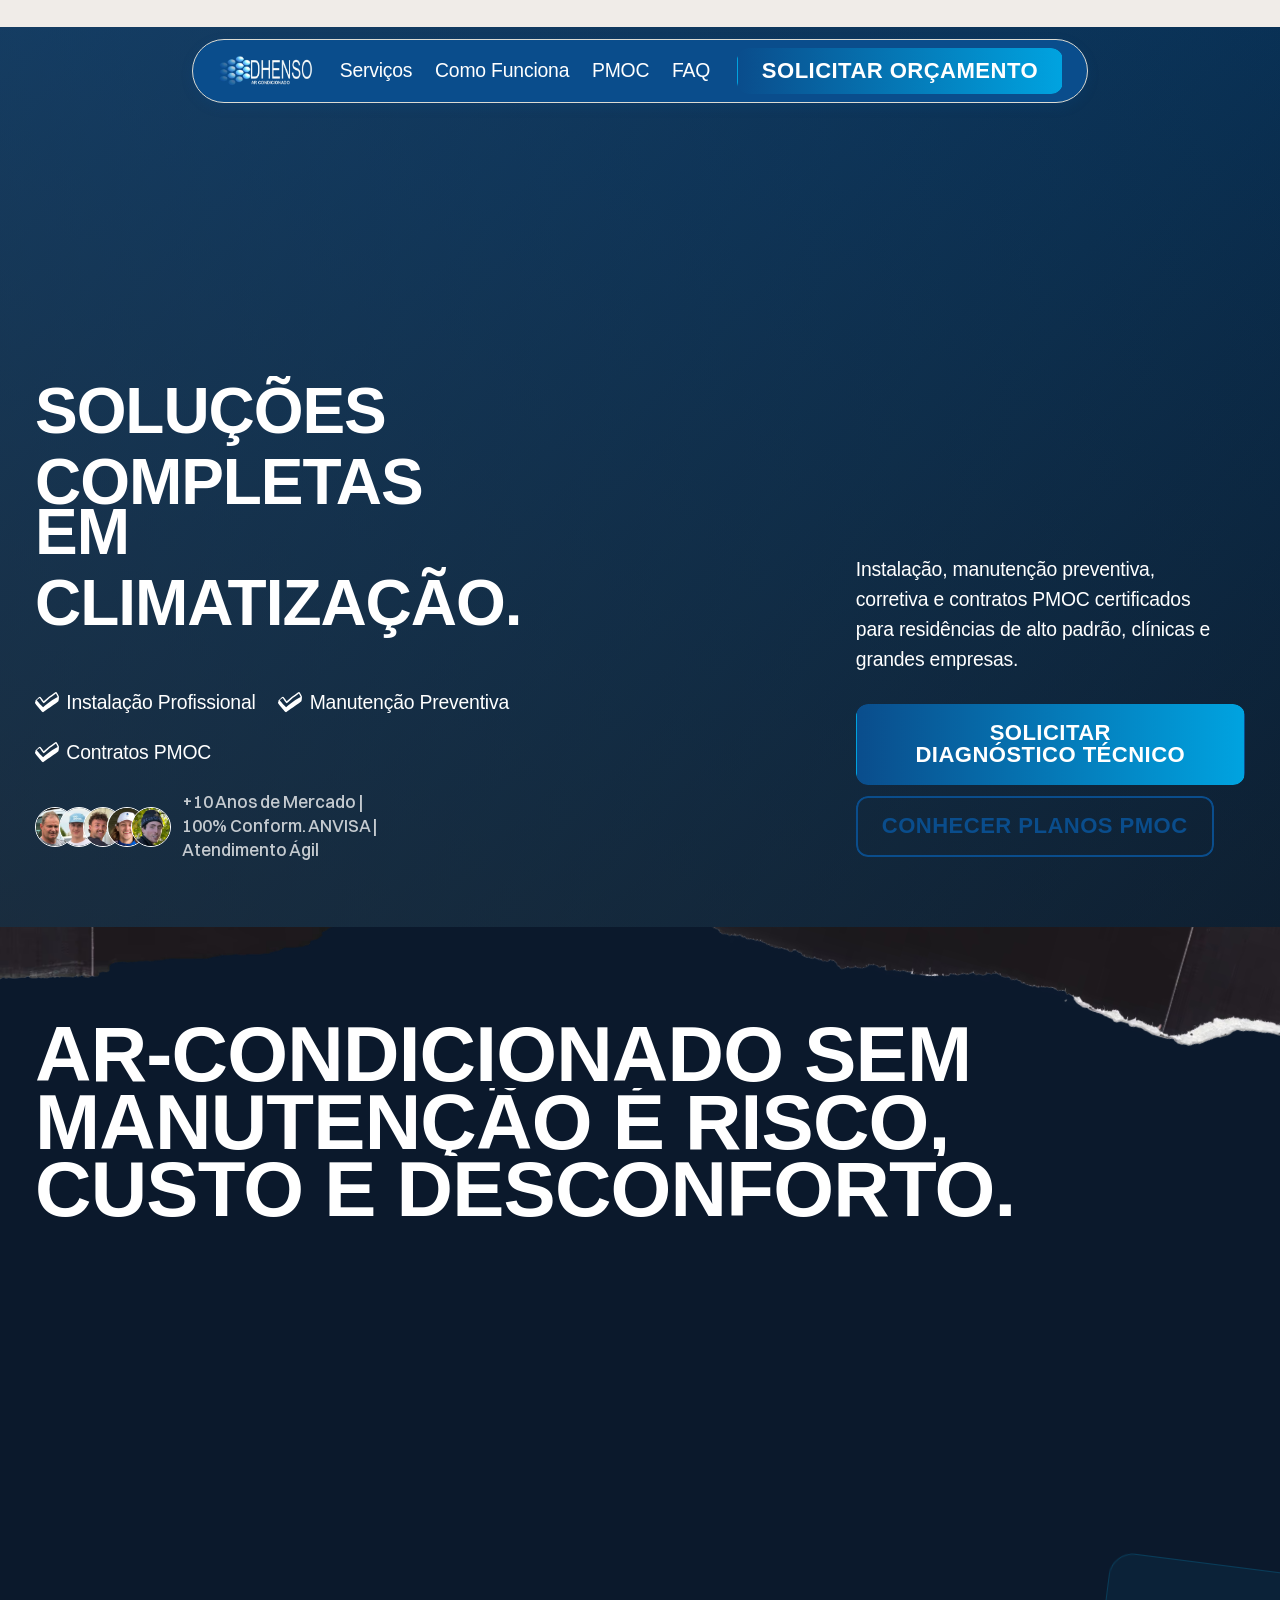
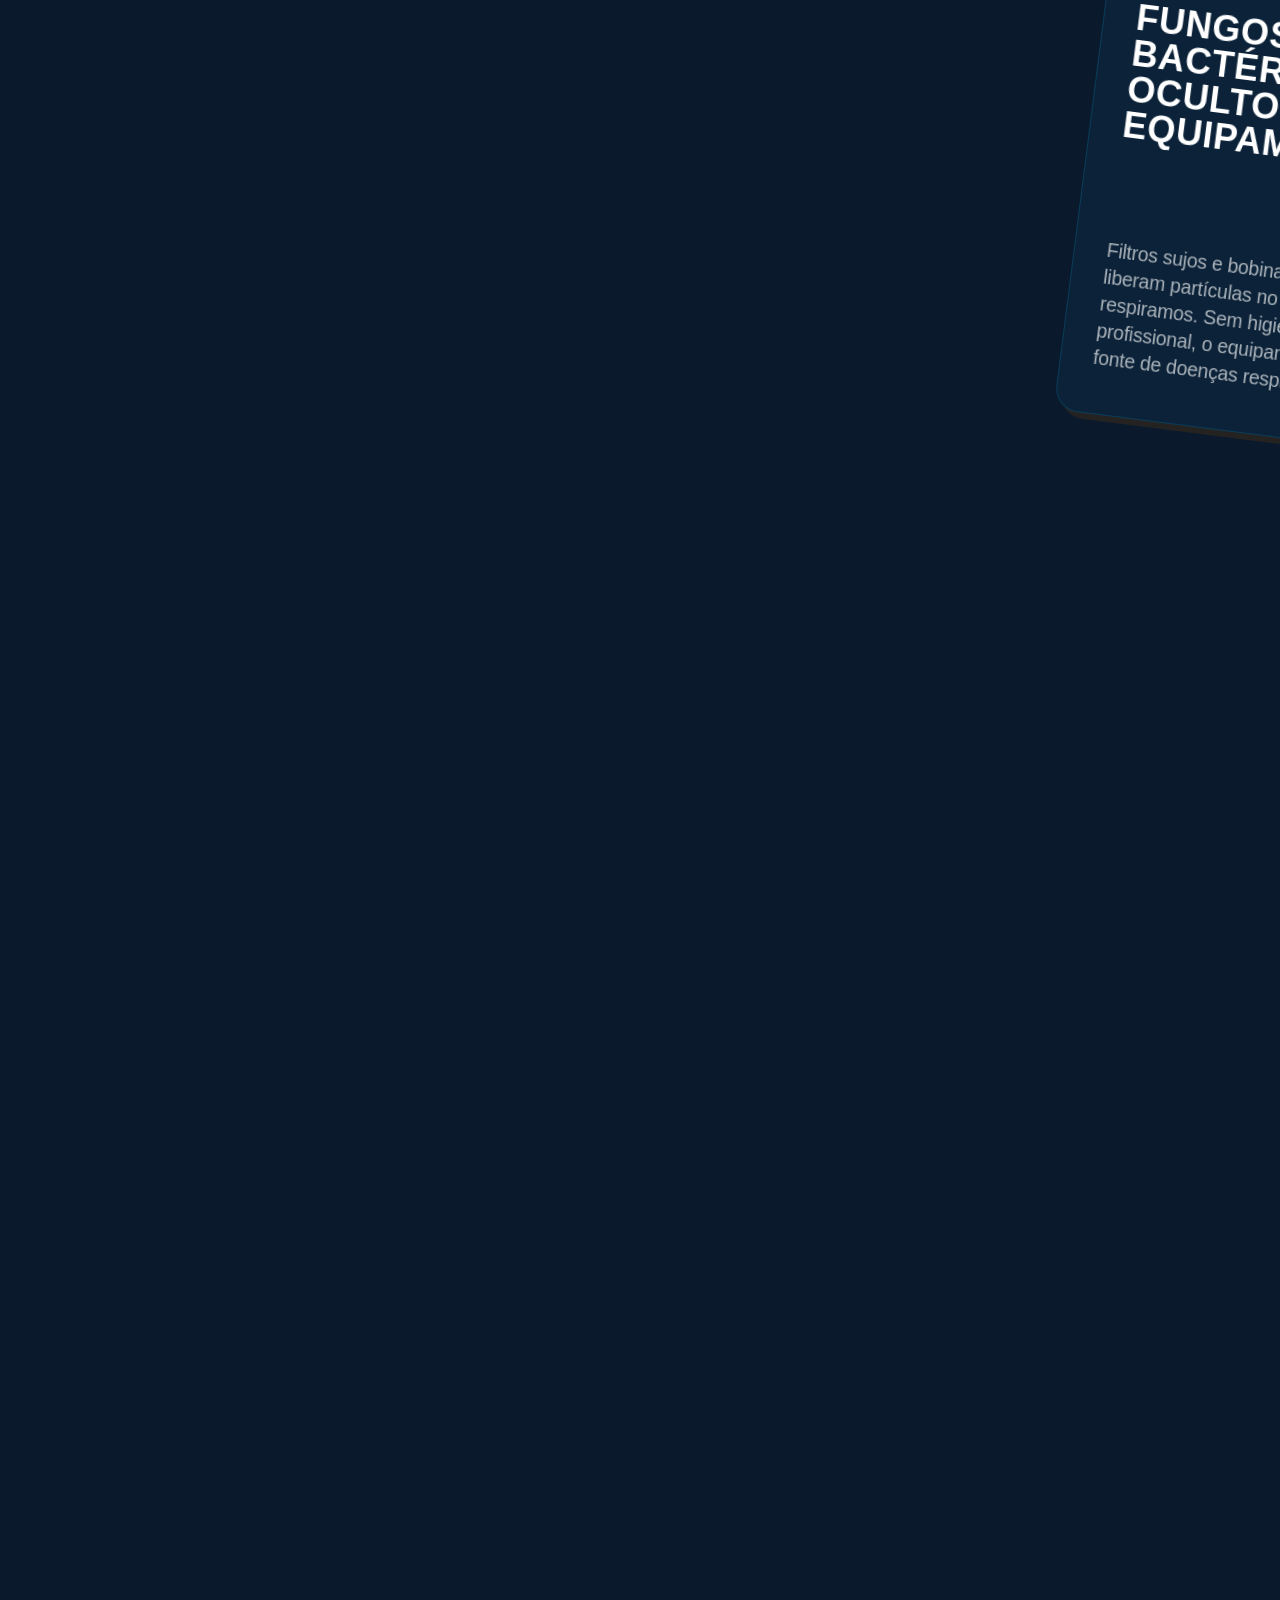
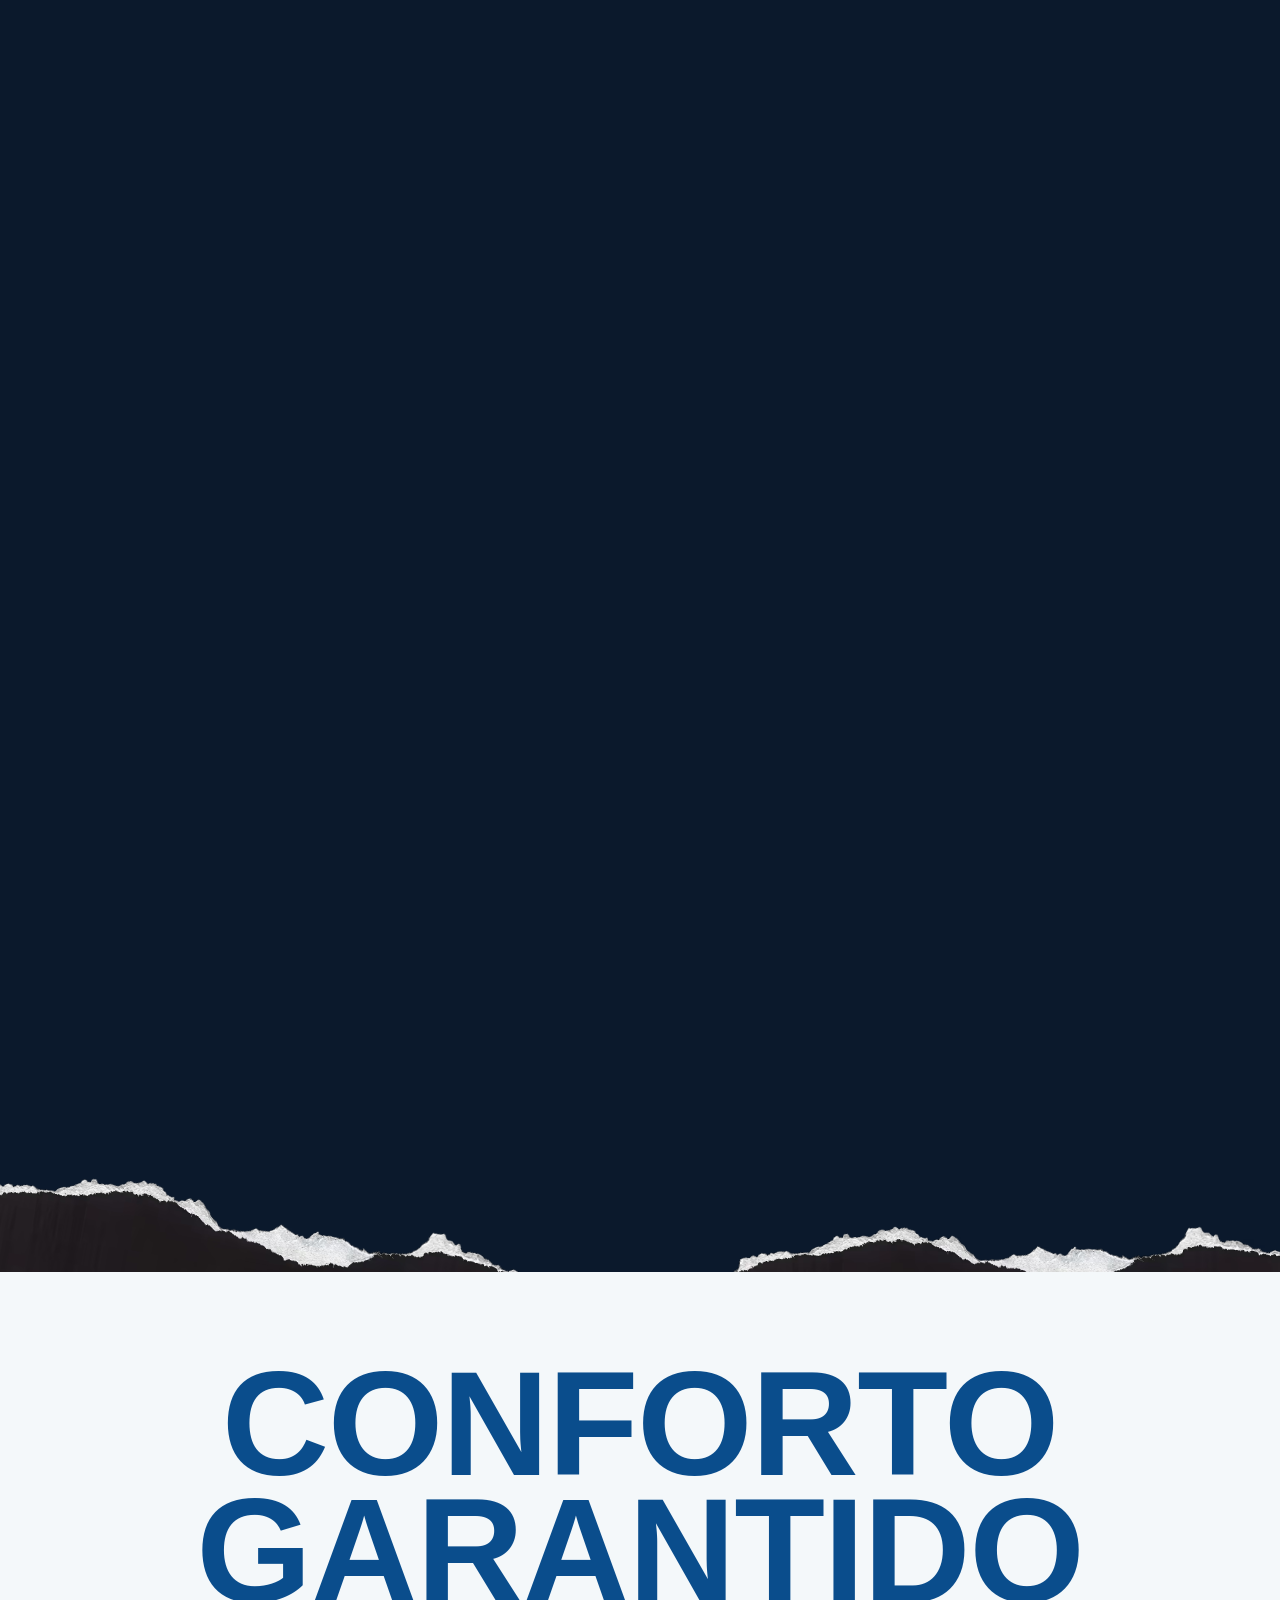
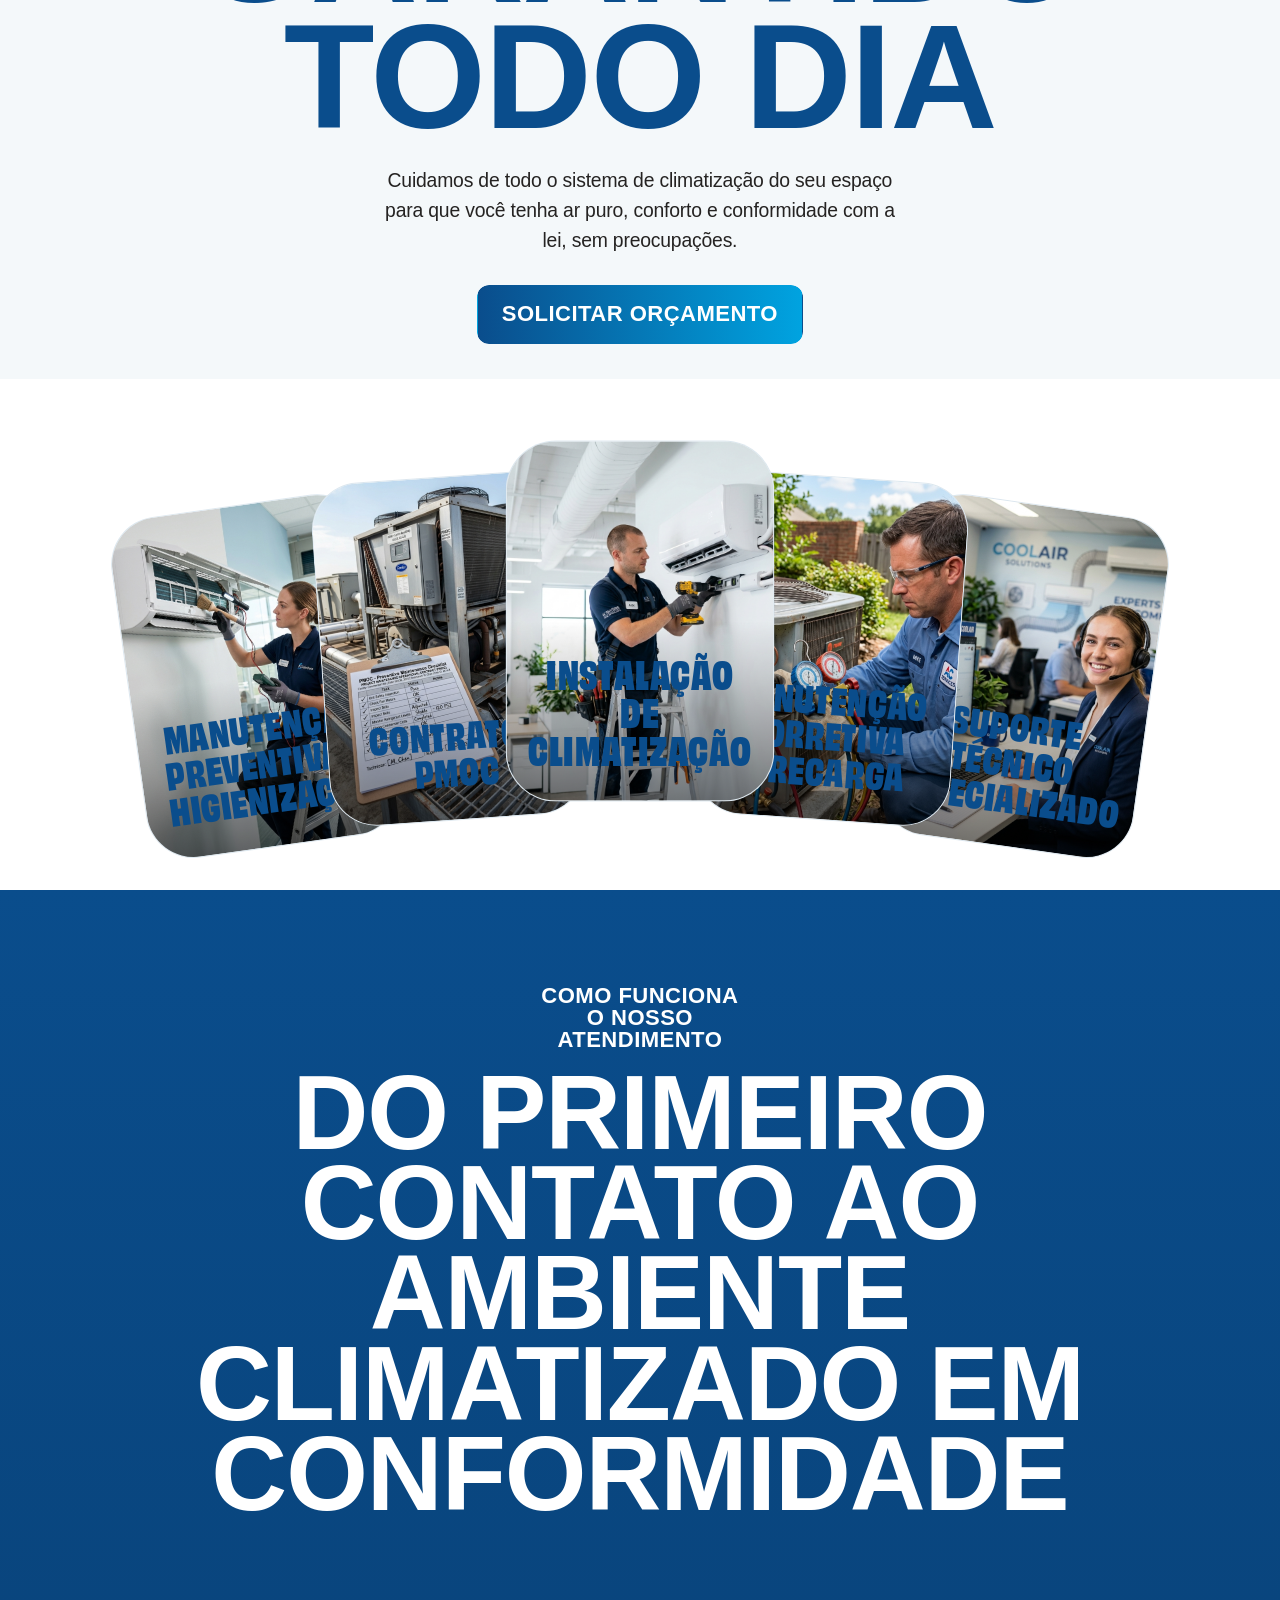
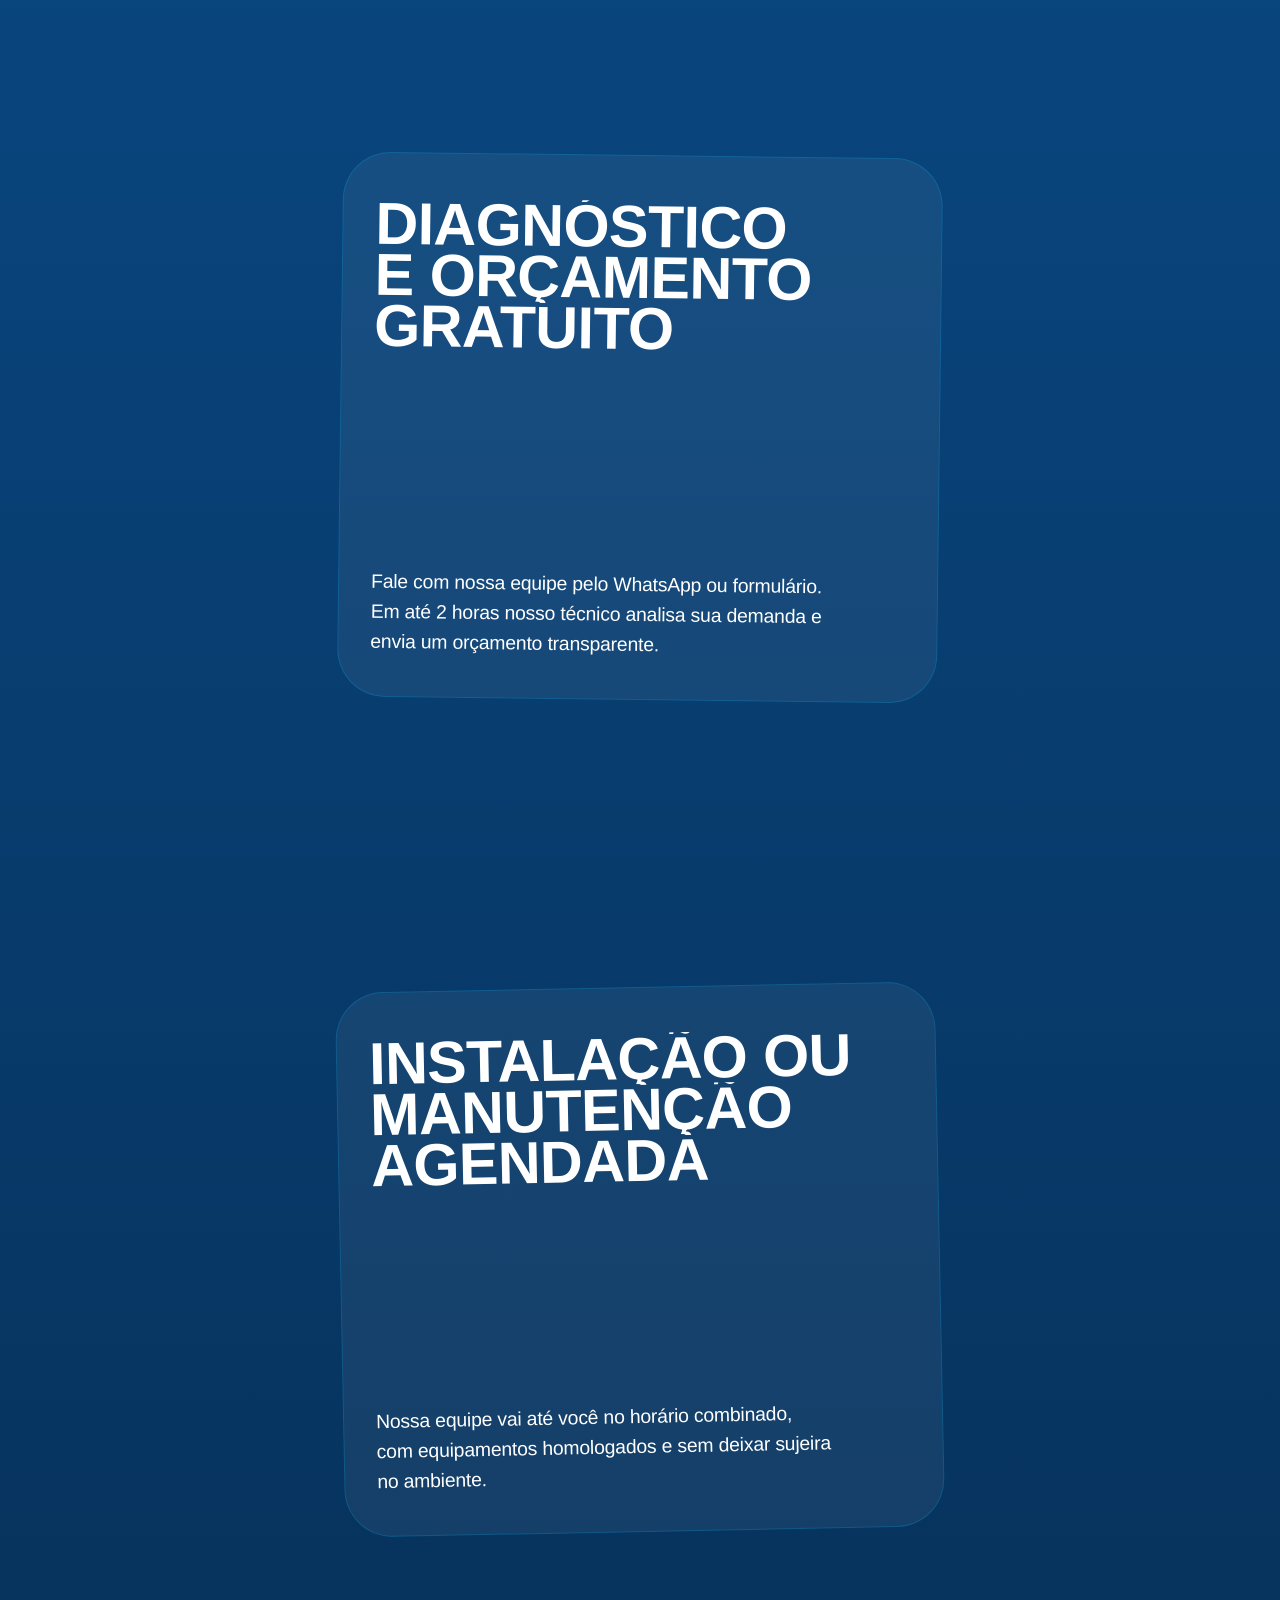
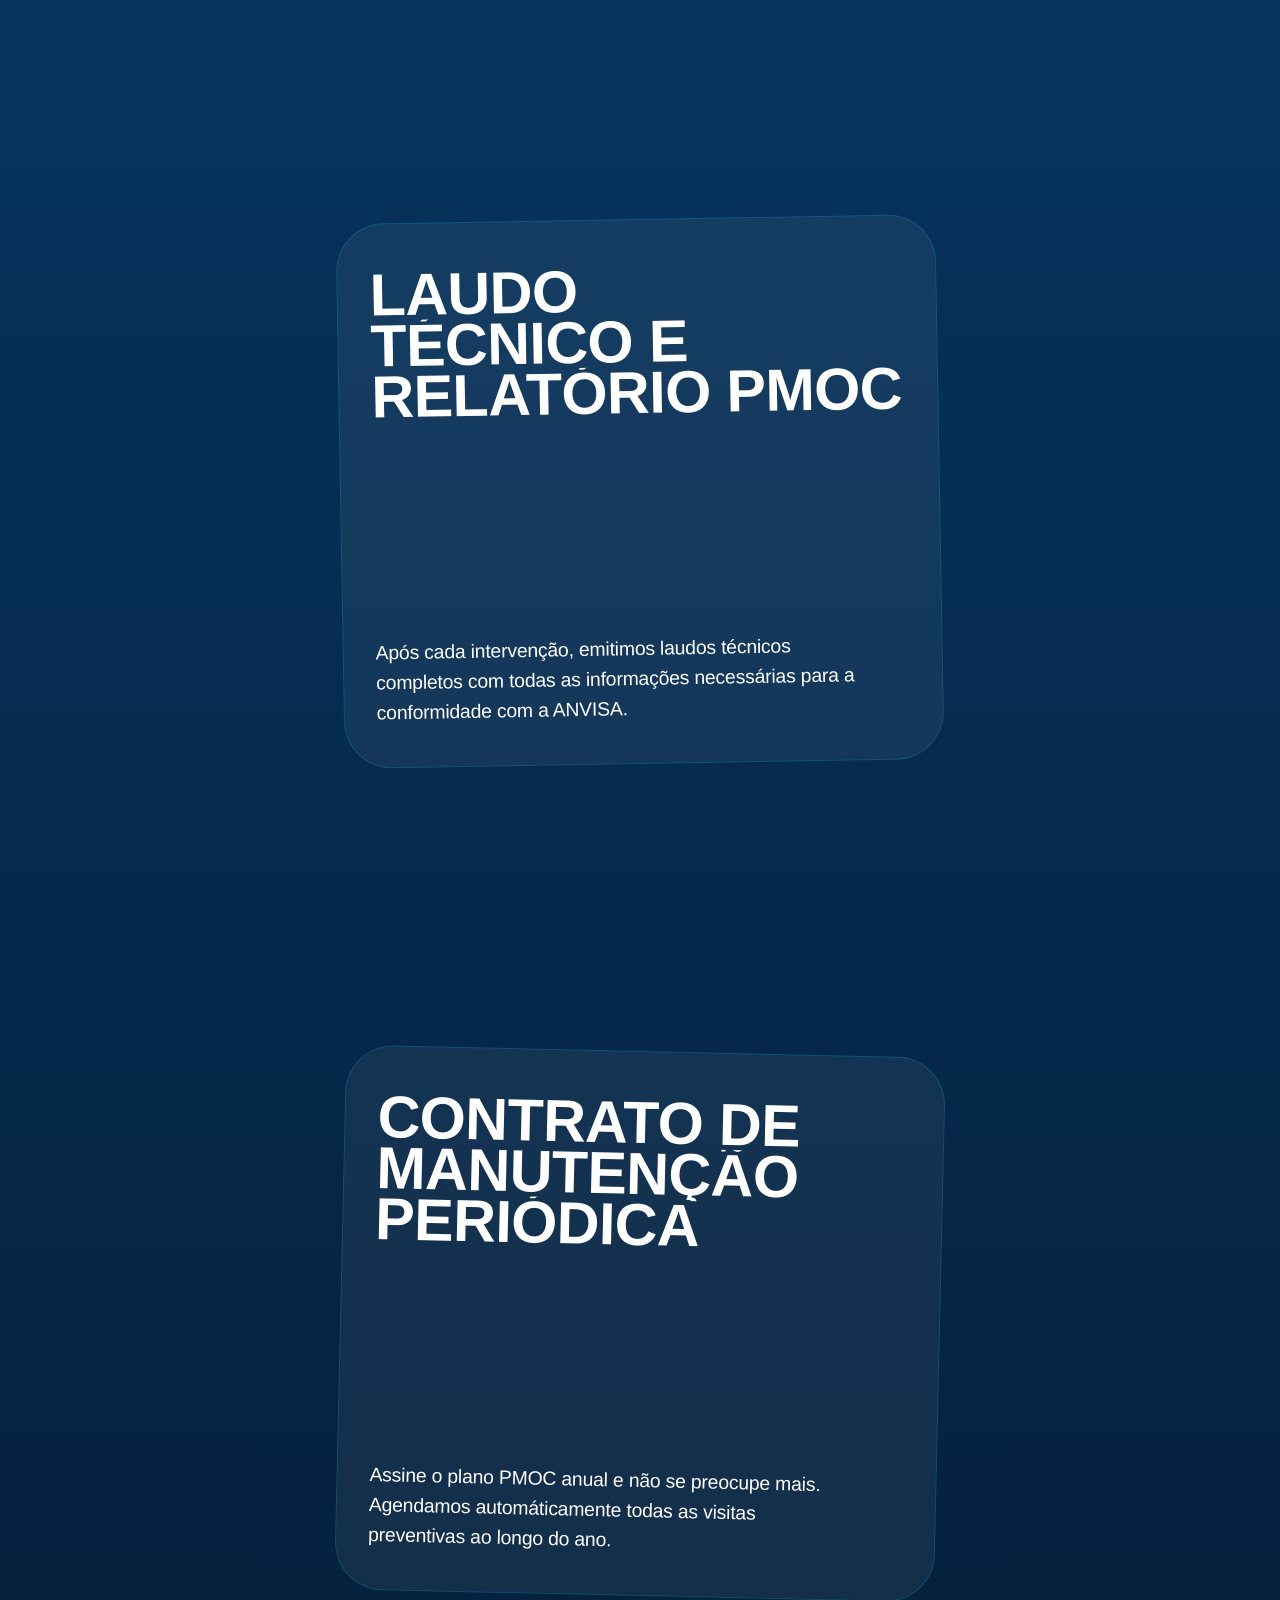
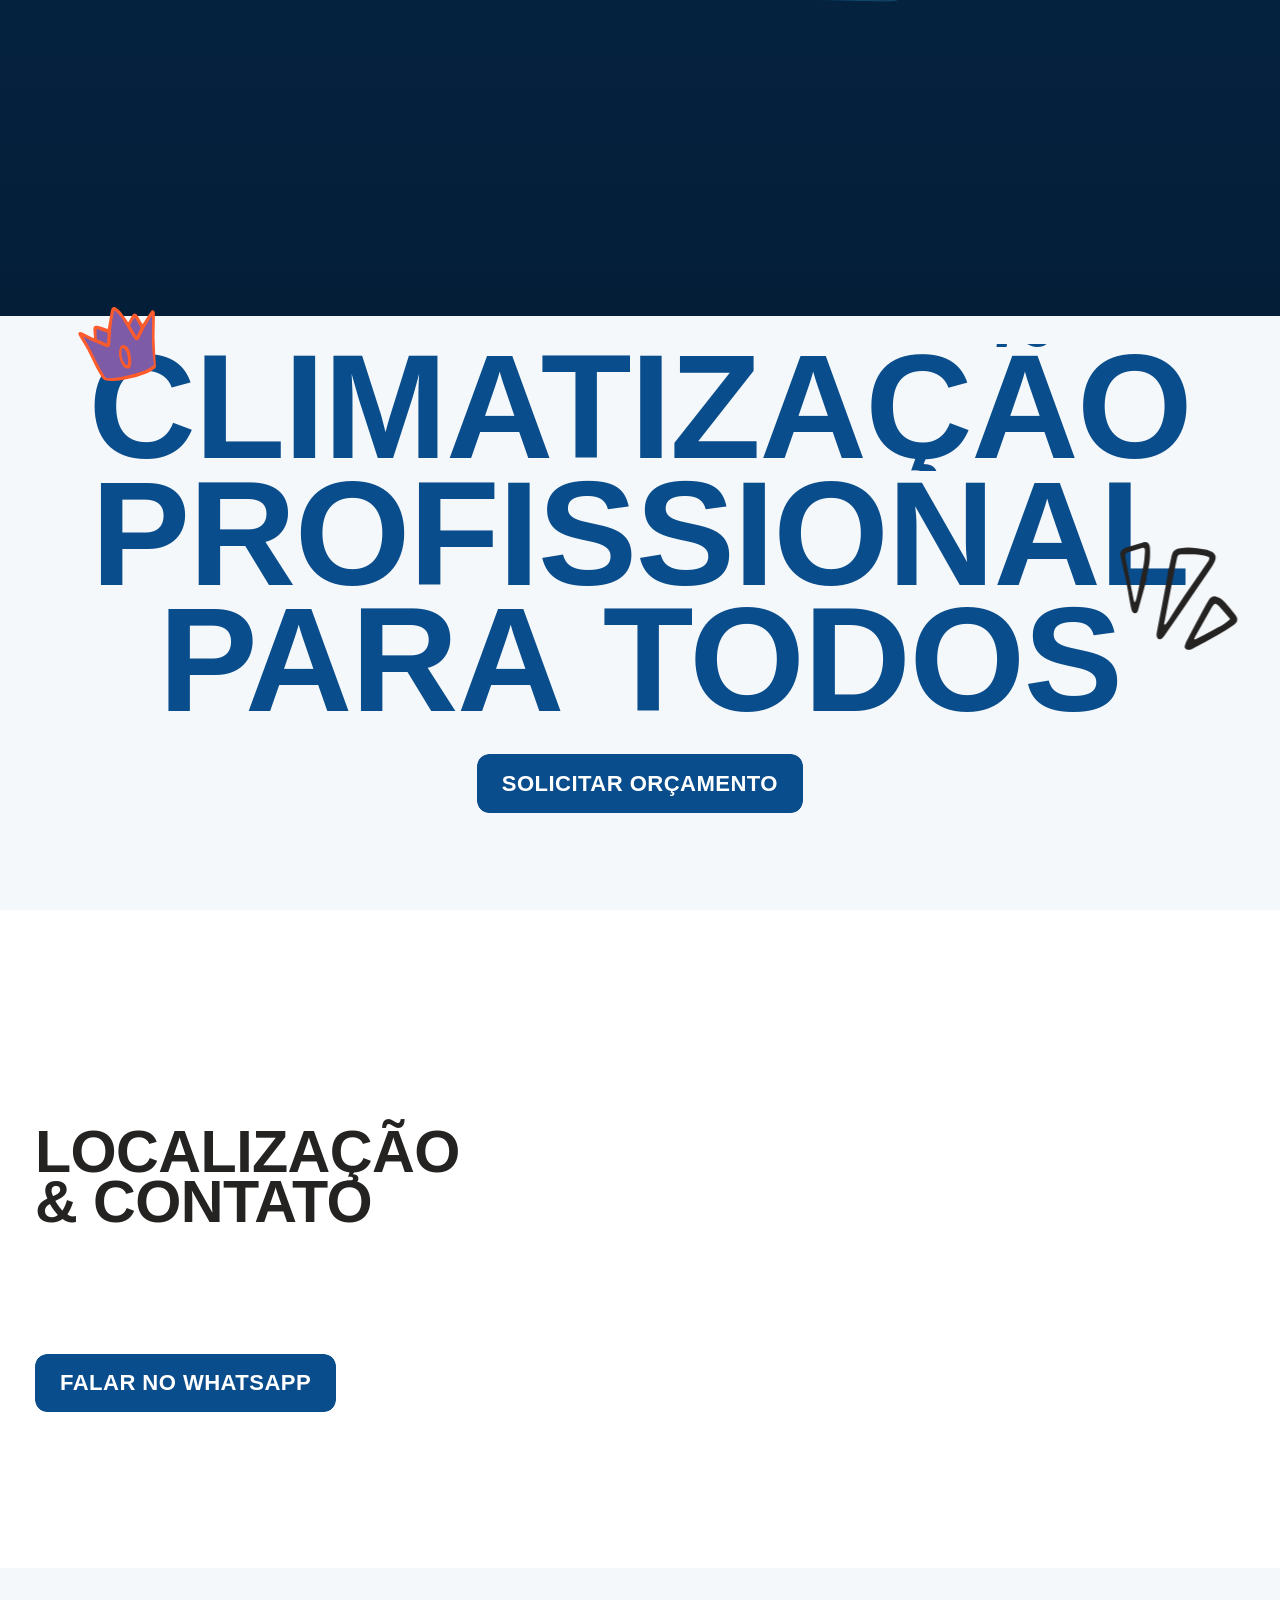
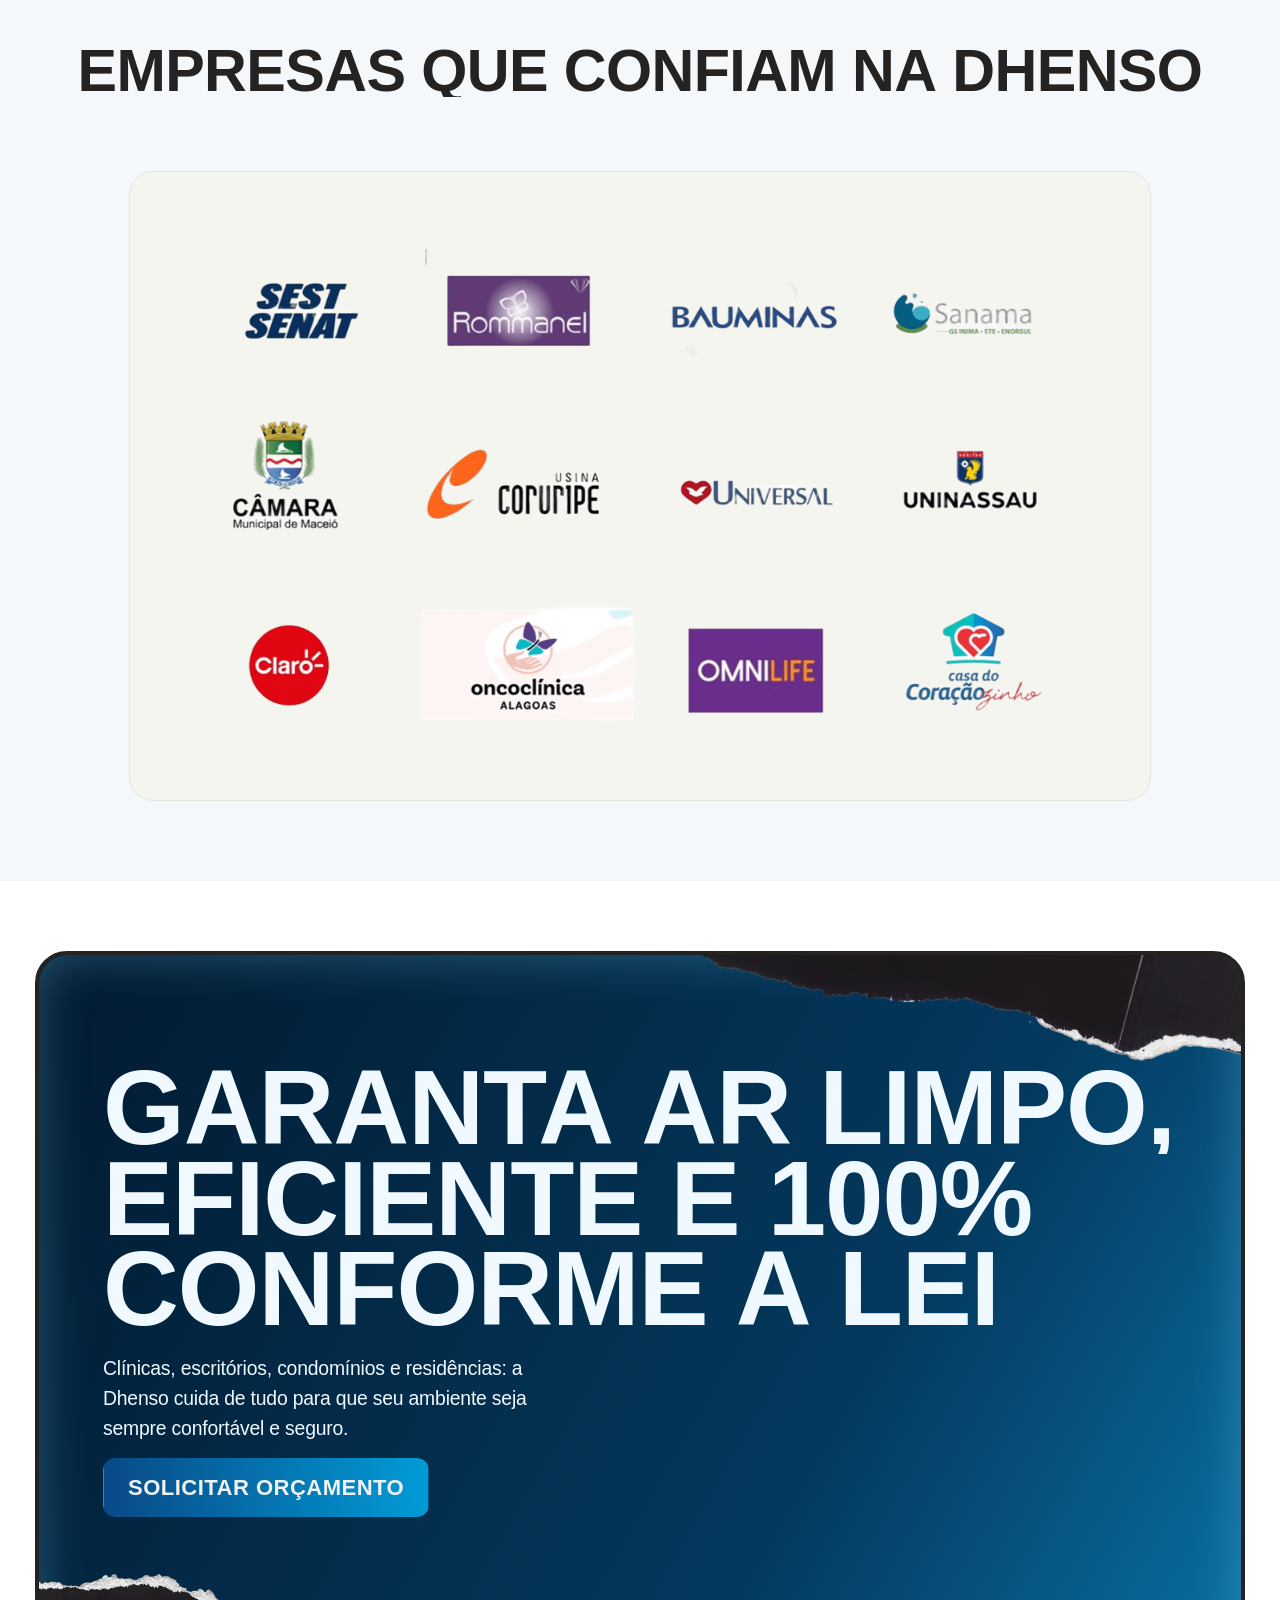
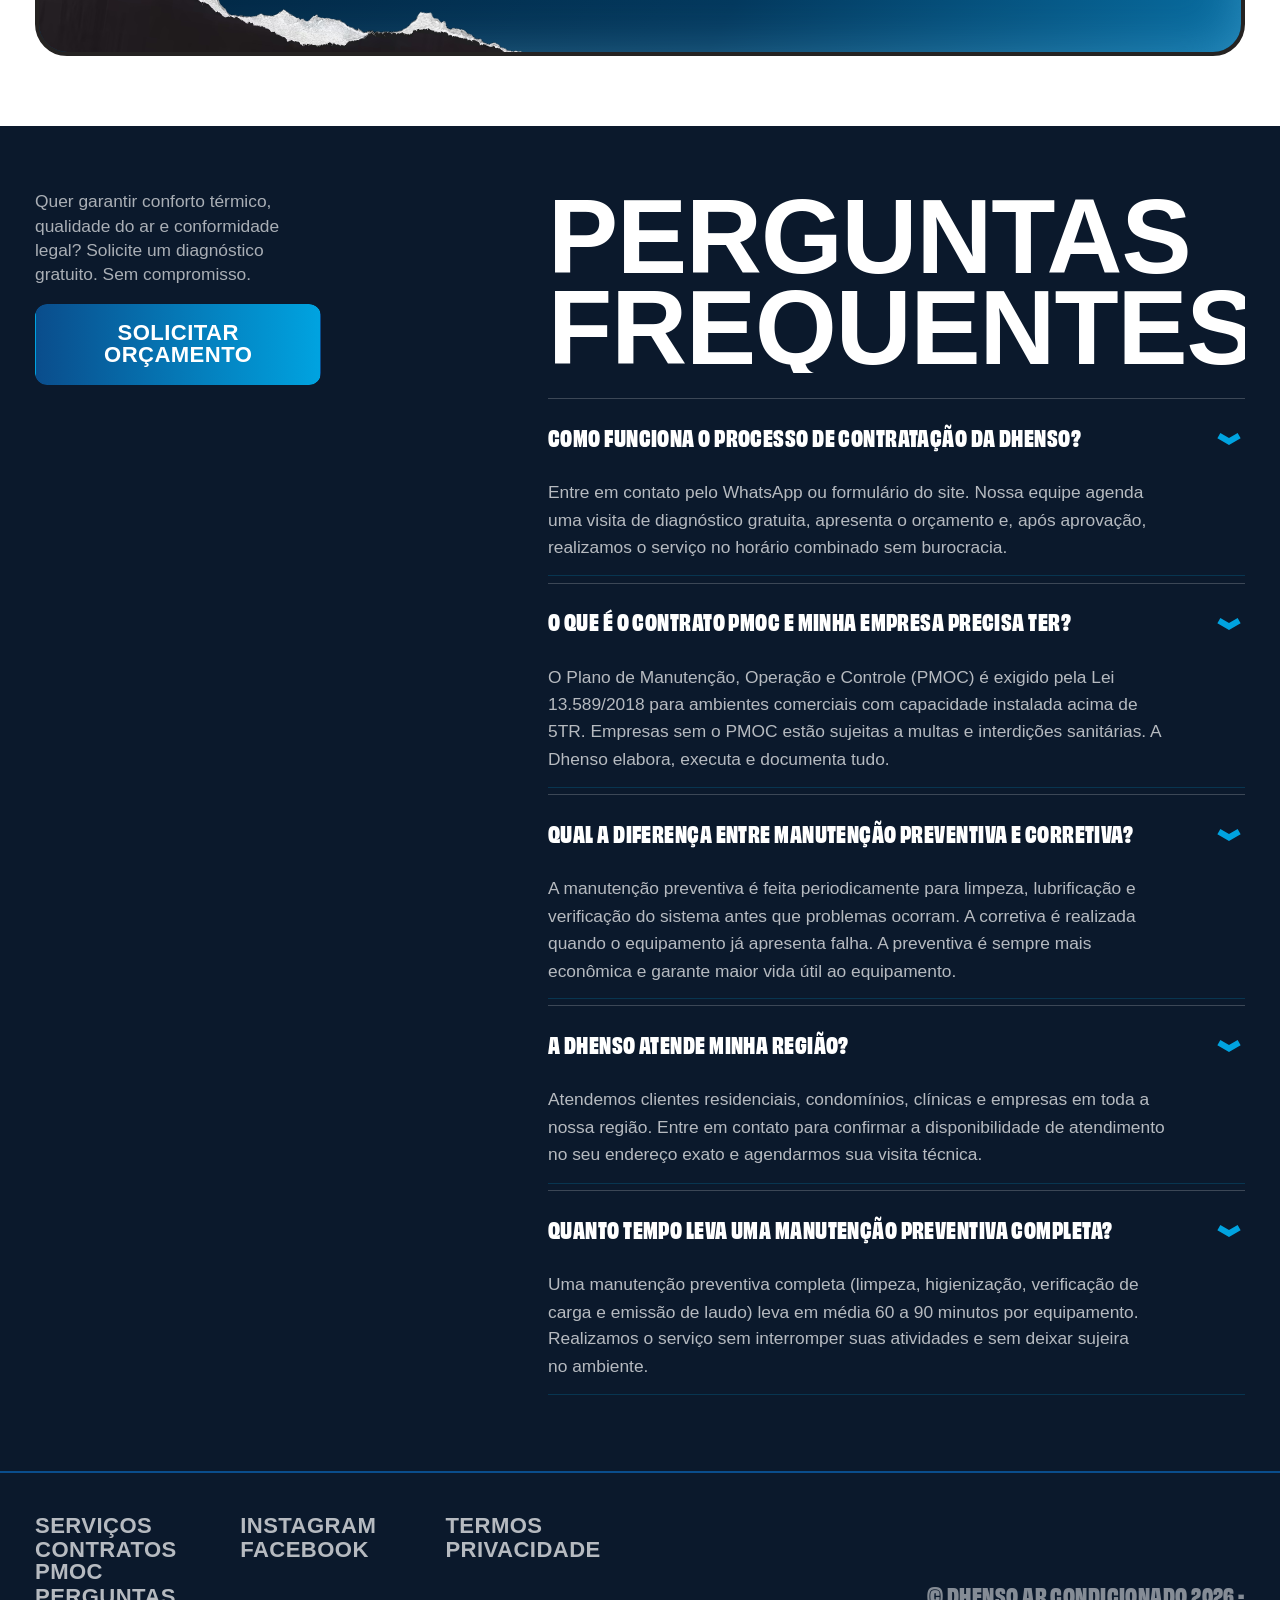
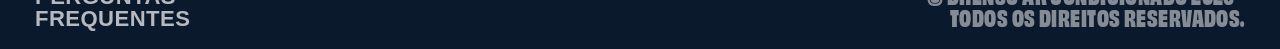
==== commit 9456166c: "feat: Atualiza arquivo da logo para nova versão solicitada" ====
--- a/index.html
+++ b/index.html
@@ -198,7 +198,7 @@
 .wf-design-mode .nav_mobile_menu_wrap {
 	width: 100%;
 }
-</style></div><a href="index.html" class="nav_skip_wrap w-inline-block"><div class="nav_skip_text u-text-style-small">Skip to main content</div></a><header class="nav_desktop_wrap"><div class="nav_desktop_contain"><div class="nav_desktop_layout"><a aria-label="Home Page" href="index.html" aria-current="page" class="nav_desktop_logo w-inline-block w--current" style="display:flex;align-items:center;"><div style="display:flex;align-items:center;"><img src="images/logo-dhenso.jpg" alt="DHENSO Ar Condicionado" style="height:38px;width:auto;object-fit:contain;display:block;"></div></a><nav aria-label="Main" data-wf--menu--variant="desktop" class="nav_links_component w-variant-23049969-09ac-2789-520b-3c6ae895bbc6"><ul role="list" class="nav_links_wrap w-variant-23049969-09ac-2789-520b-3c6ae895bbc6 w-list-unstyled"><li class="nav_links_item w-variant-23049969-09ac-2789-520b-3c6ae895bbc6"><a href="servicos.html" class="nav_links_link w-variant-23049969-09ac-2789-520b-3c6ae895bbc6 w-inline-block"><div class="nav_links_text">Serviços</div></a></li><li class="nav_links_item w-variant-23049969-09ac-2789-520b-3c6ae895bbc6"><a href="#how-works" class="nav_links_link w-variant-23049969-09ac-2789-520b-3c6ae895bbc6 w-inline-block"><div class="nav_links_text">Como Funciona</div></a></li><li class="nav_links_item w-variant-23049969-09ac-2789-520b-3c6ae895bbc6"><a href="#pmoc" class="nav_links_link w-variant-23049969-09ac-2789-520b-3c6ae895bbc6 w-inline-block"><div class="nav_links_text">PMOC</div></a></li><li class="nav_links_item w-variant-23049969-09ac-2789-520b-3c6ae895bbc6"><a href="#faqs" class="nav_links_link w-variant-23049969-09ac-2789-520b-3c6ae895bbc6 w-inline-block"><div class="nav_links_text">FAQ</div></a></li></ul><ul role="list" class="nav_actions_wrap w-variant-23049969-09ac-2789-520b-3c6ae895bbc6 w-list-unstyled"><li class="nav_buttons_item"><div data-wf--button-main--variant="primary" data-button=" " data-trigger="hover focus" data-trial-button="true" class="button_main_wrap"><div class="clickable_wrap u-cover-absolute"><a target="_blank" href="https://wa.me/5582988754135?text=Olá,%20gostaria%20de%20falar%20com%20um%20consultor%20da%20Dhenso" class="clickable_link w-inline-block"><span class="clickable_text u-sr-only">Solicitar Orçamento</span></a><button type="button" class="clickable_btn"><span class="clickable_text u-sr-only">Solicitar Orçamento</span></button></div><div class="button_main_element"><div aria-hidden="true" class="button_main_text u-text-style-h6">Solicitar Orçamento</div><div class="button_main_icon u-hide-if-empty"></div><div class="button_main_line"></div></div><div class="button_hover_element"><div aria-hidden="true" class="button_main_text u-text-style-h6">Solicitar Orçamento</div><div class="button_main_icon u-hide-if-empty"></div><div class="button_main_line"></div></div></div></li></ul></nav></div></div></header><div data-animation="default" data-collapse="all" data-duration="400" data-easing="ease" data-easing2="ease" role="banner" class="nav_mobile_wrap w-nav"><div class="nav_mobile_contain"><div class="nav_mobile_layout"><a aria-label="Home Page" href="index.html" aria-current="page" class="nav_mobile_logo w-inline-block w--current" style="display:flex;align-items:center;"><div style="display:flex;align-items:center;"><img src="images/logo-dhenso.jpg" alt="DHENSO Ar Condicionado" style="height:38px;width:auto;object-fit:contain;display:block;"></div></a><nav role="navigation" class="nav_mobile_menu_wrap w-nav-menu"><div data-lenis-prevent="" class="nav_mobile_menu_scroll"><nav aria-label="Main" data-wf--menu--variant="mobile" class="nav_links_component"><ul role="list" class="nav_links_wrap w-list-unstyled"><li class="nav_links_item"><a href="servicos.html" class="nav_links_link w-inline-block"><div class="nav_links_text">Serviços</div></a></li><li class="nav_links_item"><a href="#how-works" class="nav_links_link w-inline-block"><div class="nav_links_text">Como Funciona</div></a></li><li class="nav_links_item"><a href="#pmoc" class="nav_links_link w-inline-block"><div class="nav_links_text">PMOC</div></a></li><li class="nav_links_item"><a href="#faqs" class="nav_links_link w-inline-block"><div class="nav_links_text">FAQ</div></a></li></ul><ul role="list" class="nav_actions_wrap w-list-unstyled"><li class="nav_buttons_item"><div data-wf--button-main--variant="primary" data-button=" " data-trigger="hover focus" data-trial-button="true" class="button_main_wrap"><div class="clickable_wrap u-cover-absolute"><a target="_blank" href="https://wa.me/5582988754135?text=Olá,%20gostaria%20de%20falar%20com%20um%20consultor%20da%20Dhenso" class="clickable_link w-inline-block"><span class="clickable_text u-sr-only">Solicitar Orçamento</span></a><button type="button" class="clickable_btn"><span class="clickable_text u-sr-only">Solicitar Orçamento</span></button></div><div class="button_main_element"><div aria-hidden="true" class="button_main_text u-text-style-h6">Solicitar Orçamento</div><div class="button_main_icon u-hide-if-empty"></div><div class="button_main_line"></div></div><div class="button_hover_element"><div aria-hidden="true" class="button_main_text u-text-style-h6">Solicitar Orçamento</div><div class="button_main_icon u-hide-if-empty"></div><div class="button_main_line"></div></div></div></li></ul></nav></div></nav><div data-state="open" class="nav_button_wrap w-nav-button"><div class="nav_button_layout"><div class="nav_button_line is-1"></div><div class="nav_button_line is-2"></div></div></div></div></div></div><div class="nav_dropdown_backdrop"></div><div class="nav_menu_backdrop"></div><div class="u-embed-js w-embed w-script"><script>
+</style></div><a href="index.html" class="nav_skip_wrap w-inline-block"><div class="nav_skip_text u-text-style-small">Skip to main content</div></a><header class="nav_desktop_wrap"><div class="nav_desktop_contain"><div class="nav_desktop_layout"><a aria-label="Home Page" href="index.html" aria-current="page" class="nav_desktop_logo w-inline-block w--current" style="display:flex;align-items:center;"><div style="display:flex;align-items:center;"><img src="images/logo-dhenso-new.png" alt="DHENSO Ar Condicionado" style="height:38px;width:auto;object-fit:contain;display:block;"></div></a><nav aria-label="Main" data-wf--menu--variant="desktop" class="nav_links_component w-variant-23049969-09ac-2789-520b-3c6ae895bbc6"><ul role="list" class="nav_links_wrap w-variant-23049969-09ac-2789-520b-3c6ae895bbc6 w-list-unstyled"><li class="nav_links_item w-variant-23049969-09ac-2789-520b-3c6ae895bbc6"><a href="servicos.html" class="nav_links_link w-variant-23049969-09ac-2789-520b-3c6ae895bbc6 w-inline-block"><div class="nav_links_text">Serviços</div></a></li><li class="nav_links_item w-variant-23049969-09ac-2789-520b-3c6ae895bbc6"><a href="#how-works" class="nav_links_link w-variant-23049969-09ac-2789-520b-3c6ae895bbc6 w-inline-block"><div class="nav_links_text">Como Funciona</div></a></li><li class="nav_links_item w-variant-23049969-09ac-2789-520b-3c6ae895bbc6"><a href="#pmoc" class="nav_links_link w-variant-23049969-09ac-2789-520b-3c6ae895bbc6 w-inline-block"><div class="nav_links_text">PMOC</div></a></li><li class="nav_links_item w-variant-23049969-09ac-2789-520b-3c6ae895bbc6"><a href="#faqs" class="nav_links_link w-variant-23049969-09ac-2789-520b-3c6ae895bbc6 w-inline-block"><div class="nav_links_text">FAQ</div></a></li></ul><ul role="list" class="nav_actions_wrap w-variant-23049969-09ac-2789-520b-3c6ae895bbc6 w-list-unstyled"><li class="nav_buttons_item"><div data-wf--button-main--variant="primary" data-button=" " data-trigger="hover focus" data-trial-button="true" class="button_main_wrap"><div class="clickable_wrap u-cover-absolute"><a target="_blank" href="https://wa.me/5582988754135?text=Olá,%20gostaria%20de%20falar%20com%20um%20consultor%20da%20Dhenso" class="clickable_link w-inline-block"><span class="clickable_text u-sr-only">Solicitar Orçamento</span></a><button type="button" class="clickable_btn"><span class="clickable_text u-sr-only">Solicitar Orçamento</span></button></div><div class="button_main_element"><div aria-hidden="true" class="button_main_text u-text-style-h6">Solicitar Orçamento</div><div class="button_main_icon u-hide-if-empty"></div><div class="button_main_line"></div></div><div class="button_hover_element"><div aria-hidden="true" class="button_main_text u-text-style-h6">Solicitar Orçamento</div><div class="button_main_icon u-hide-if-empty"></div><div class="button_main_line"></div></div></div></li></ul></nav></div></div></header><div data-animation="default" data-collapse="all" data-duration="400" data-easing="ease" data-easing2="ease" role="banner" class="nav_mobile_wrap w-nav"><div class="nav_mobile_contain"><div class="nav_mobile_layout"><a aria-label="Home Page" href="index.html" aria-current="page" class="nav_mobile_logo w-inline-block w--current" style="display:flex;align-items:center;"><div style="display:flex;align-items:center;"><img src="images/logo-dhenso-new.png" alt="DHENSO Ar Condicionado" style="height:38px;width:auto;object-fit:contain;display:block;"></div></a><nav role="navigation" class="nav_mobile_menu_wrap w-nav-menu"><div data-lenis-prevent="" class="nav_mobile_menu_scroll"><nav aria-label="Main" data-wf--menu--variant="mobile" class="nav_links_component"><ul role="list" class="nav_links_wrap w-list-unstyled"><li class="nav_links_item"><a href="servicos.html" class="nav_links_link w-inline-block"><div class="nav_links_text">Serviços</div></a></li><li class="nav_links_item"><a href="#how-works" class="nav_links_link w-inline-block"><div class="nav_links_text">Como Funciona</div></a></li><li class="nav_links_item"><a href="#pmoc" class="nav_links_link w-inline-block"><div class="nav_links_text">PMOC</div></a></li><li class="nav_links_item"><a href="#faqs" class="nav_links_link w-inline-block"><div class="nav_links_text">FAQ</div></a></li></ul><ul role="list" class="nav_actions_wrap w-list-unstyled"><li class="nav_buttons_item"><div data-wf--button-main--variant="primary" data-button=" " data-trigger="hover focus" data-trial-button="true" class="button_main_wrap"><div class="clickable_wrap u-cover-absolute"><a target="_blank" href="https://wa.me/5582988754135?text=Olá,%20gostaria%20de%20falar%20com%20um%20consultor%20da%20Dhenso" class="clickable_link w-inline-block"><span class="clickable_text u-sr-only">Solicitar Orçamento</span></a><button type="button" class="clickable_btn"><span class="clickable_text u-sr-only">Solicitar Orçamento</span></button></div><div class="button_main_element"><div aria-hidden="true" class="button_main_text u-text-style-h6">Solicitar Orçamento</div><div class="button_main_icon u-hide-if-empty"></div><div class="button_main_line"></div></div><div class="button_hover_element"><div aria-hidden="true" class="button_main_text u-text-style-h6">Solicitar Orçamento</div><div class="button_main_icon u-hide-if-empty"></div><div class="button_main_line"></div></div></div></li></ul></nav></div></nav><div data-state="open" class="nav_button_wrap w-nav-button"><div class="nav_button_layout"><div class="nav_button_line is-1"></div><div class="nav_button_line is-2"></div></div></div></div></div></div><div class="nav_dropdown_backdrop"></div><div class="nav_menu_backdrop"></div><div class="u-embed-js w-embed w-script"><script>
 if (sessionStorage.getItem("hide-nav-banner") === "true") {
   document.documentElement.classList.add("hide-nav-banner");
 }
--- a/css/dhenso-theme.css
+++ b/css/dhenso-theme.css
@@ -36,14 +36,38 @@
 /* ---------- NAVEGAÇÃO (HEADER) ---------- */
 .nav_desktop_wrap,
 .nav_mobile_contain {
-  background-color: var(--dh-bg) !important;
-  border-bottom: 1px solid rgba(10, 77, 140, 0.12);
-}
+  background-color: transparent !important;
+  border-bottom: none !important;
+}
+
+/* Header Pill (Desktop e Mobile) */
+.nav_desktop_layout,
+.nav_mobile_layout {
+  background-color: var(--dh-primary) !important;
+  border-radius: 4rem !important;
+  padding: 0.5rem 1.5rem !important;
+  margin-top: 1rem !important;
+  margin-bottom: 1rem !important;
+  box-shadow: 0 4px 12px rgba(10, 77, 140, 0.2);
+}
+
 .nav_links_text {
-  color: var(--dh-text) !important;
+  color: #ffffff !important;
 }
 .nav_links_link:hover .nav_links_text {
   color: var(--dh-accent) !important;
+}
+
+/* Botão dentro do Header Pill */
+.nav_desktop_layout .button_main_element,
+.nav_desktop_layout .button_hover_element,
+.nav_mobile_layout .button_main_element,
+.nav_mobile_layout .button_hover_element {
+  background-color: #ffffff !important;
+}
+.nav_desktop_layout .button_main_text,
+.nav_mobile_layout .button_main_text {
+  color: var(--dh-primary) !important;
 }
 
 /* ---------- LOGO DHENSO (no nav) ---------- */
@@ -331,10 +355,10 @@
 
 /* ---------- MOBILE NAV (hamburger) ---------- */
 .nav_button_line {
+  background-color: #ffffff !important;
+}
+.nav_mobile_menu_wrap {
   background-color: var(--dh-primary) !important;
-}
-.nav_mobile_menu_wrap {
-  background-color: var(--dh-bg) !important;
 }
 .nav_menu_backdrop,
 .nav_dropdown_backdrop {
@@ -448,7 +472,13 @@
   z-index: 9998 !important;
 }
 .w-nav-menu {
-  background-color: var(--dh-bg) !important;
+  background-color: var(--dh-primary) !important;
+}
+
+/* Remover textos em azul e imagens (solicitação do usuário) */
+.dh-hero-badge,
+.faqs_cta_visual {
+  display: none !important;
 }
 
 /* ---------- CORREÇÕES MOBILE (MAX-WIDTH: 767px) ---------- */
@@ -479,10 +509,14 @@
   }
 
   /* SVG Wavy Line in How It Works */
-  .how-works_mobile-svg,
-  .how-works_desktop-svg,
   .how-works_mobile-small,
   .how-works_phone {
+    display: none !important;
+  }
+
+  /* Remove hero photos and text on mobile */
+  .home-hero_avatars,
+  .home-hero_trust_text {
     display: none !important;
   }
 
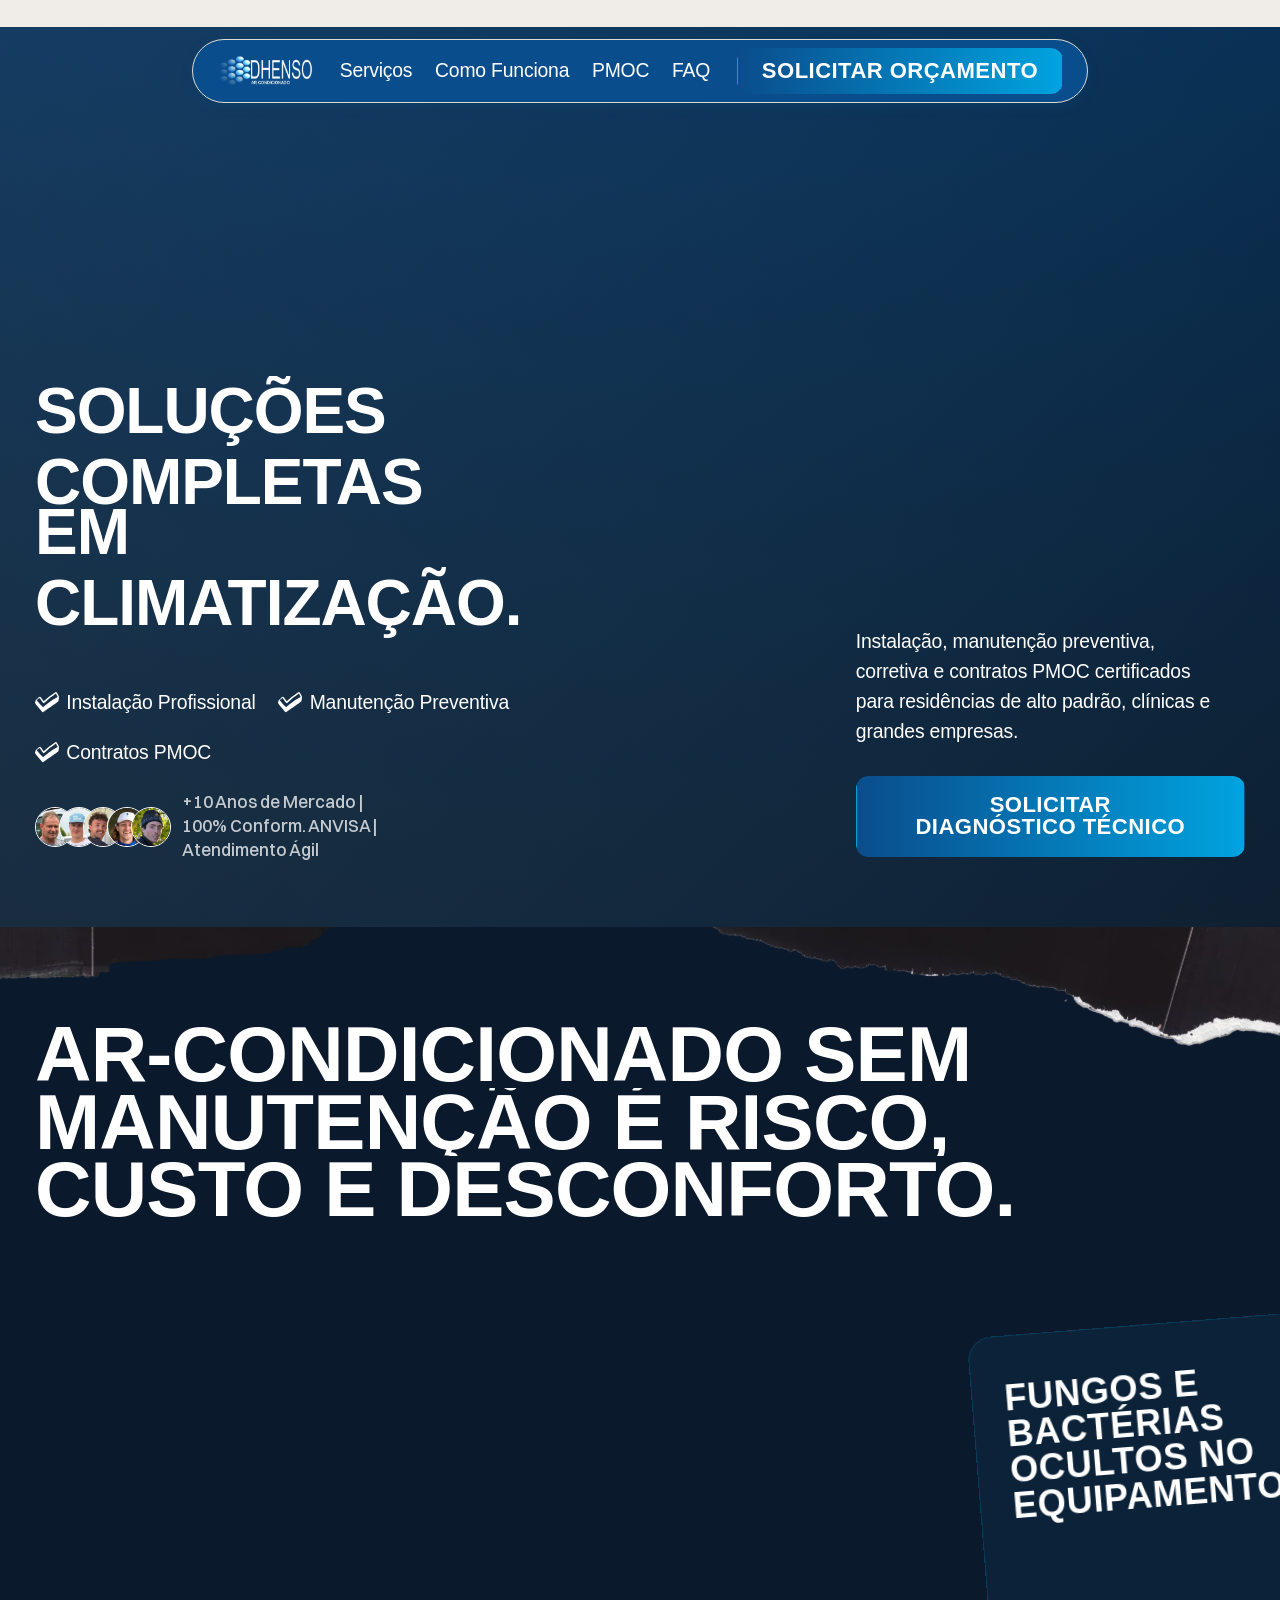
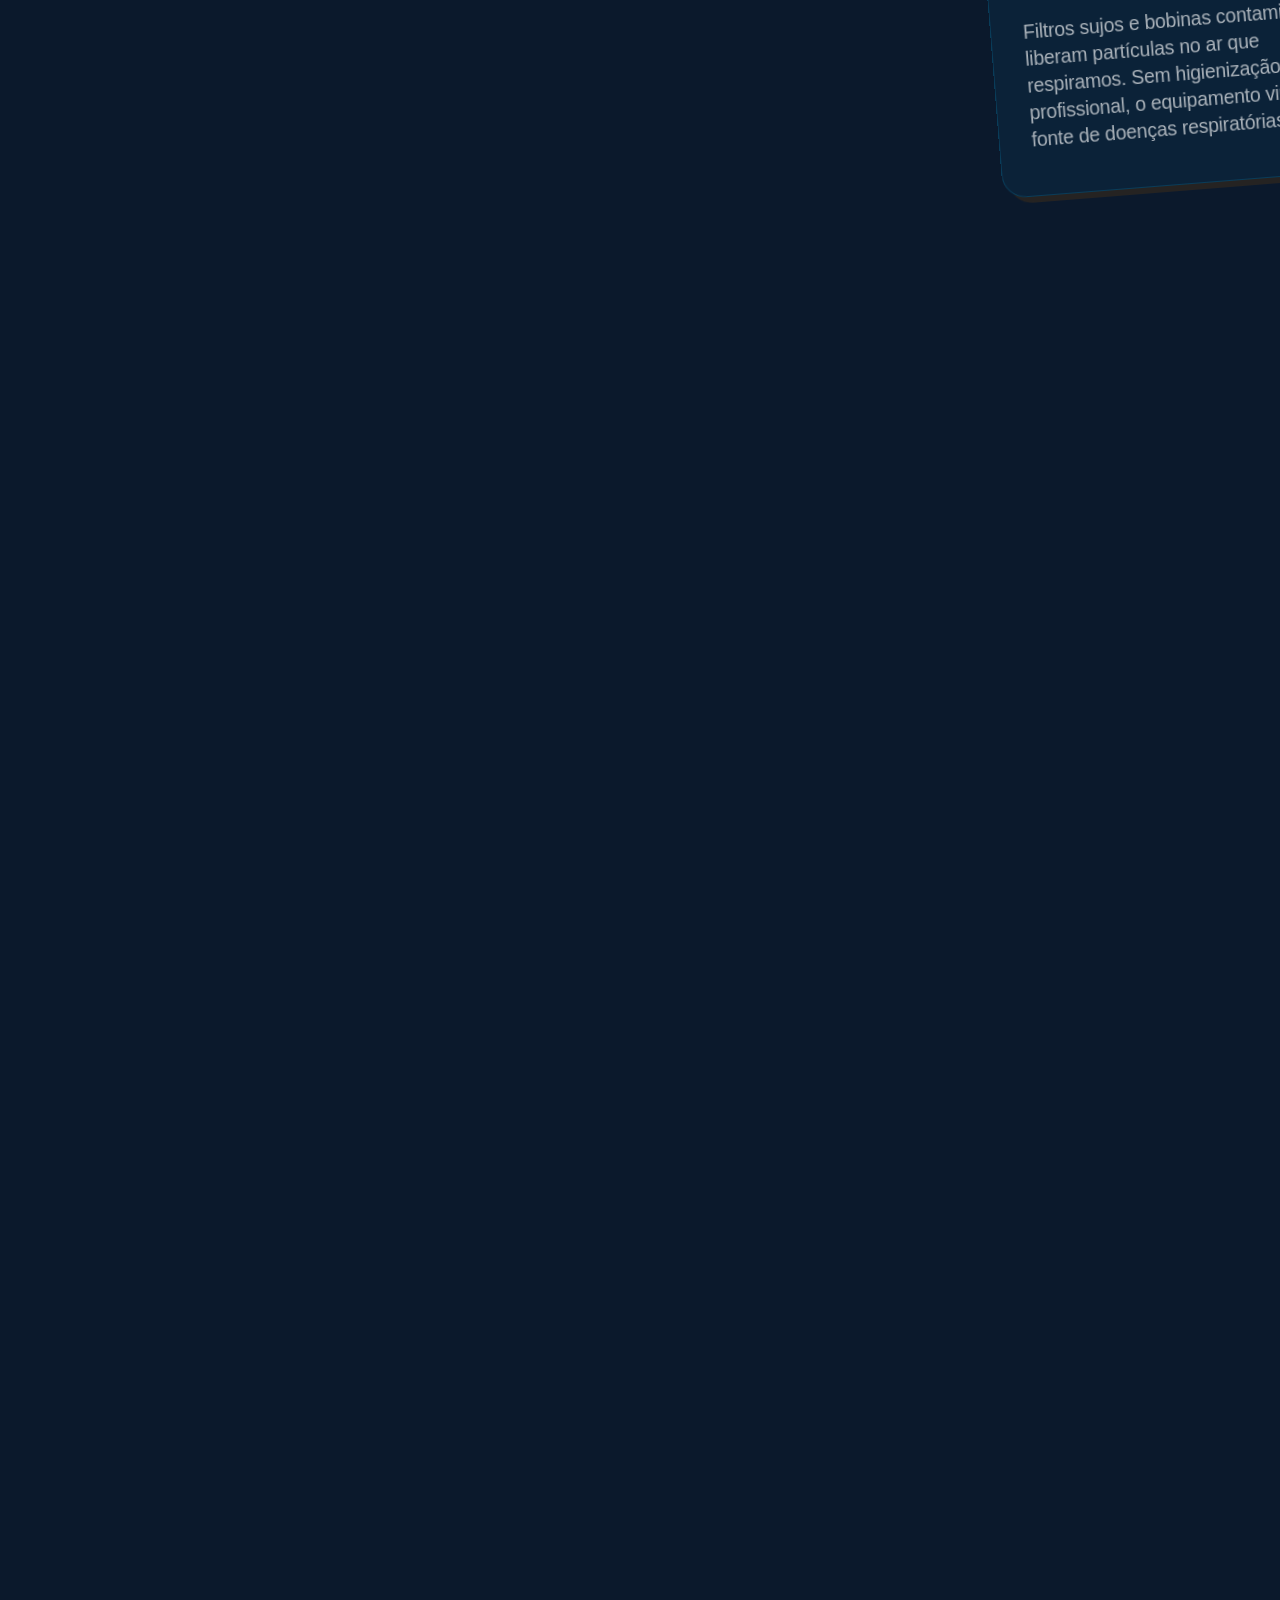
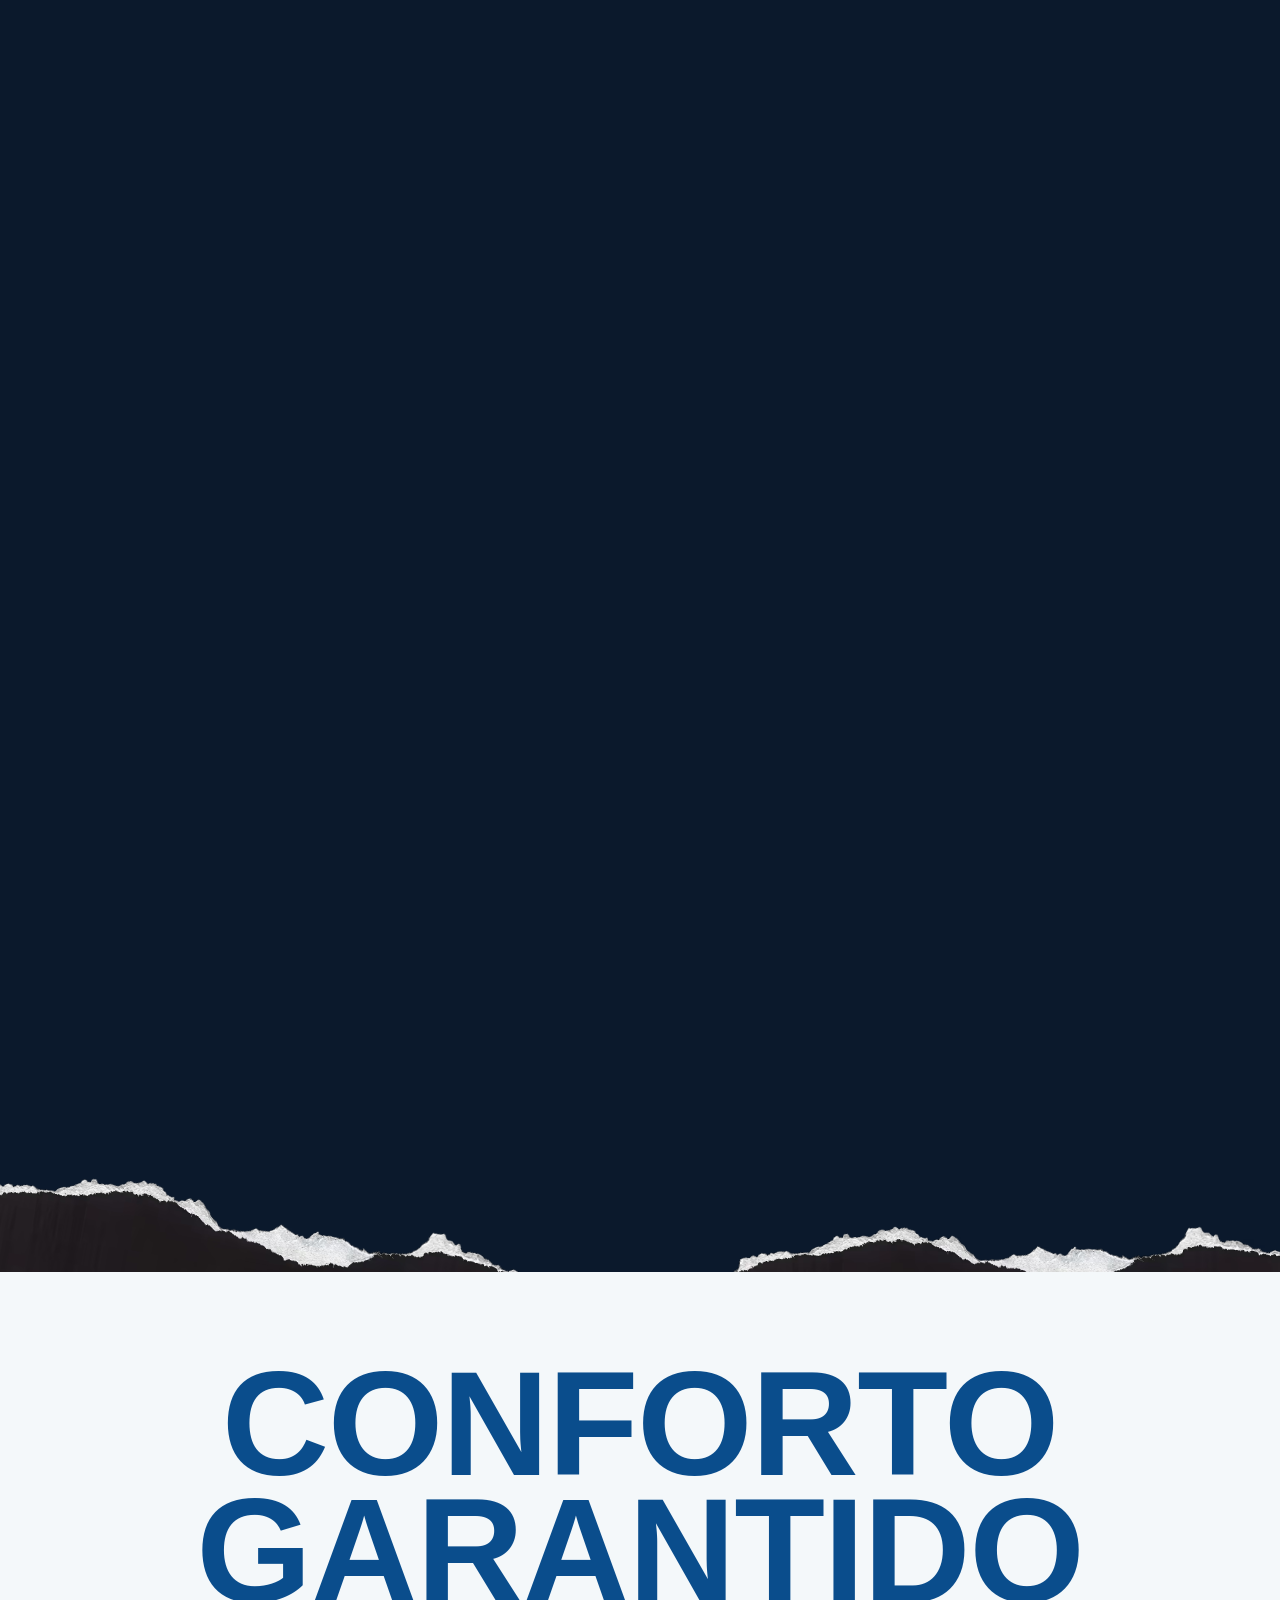
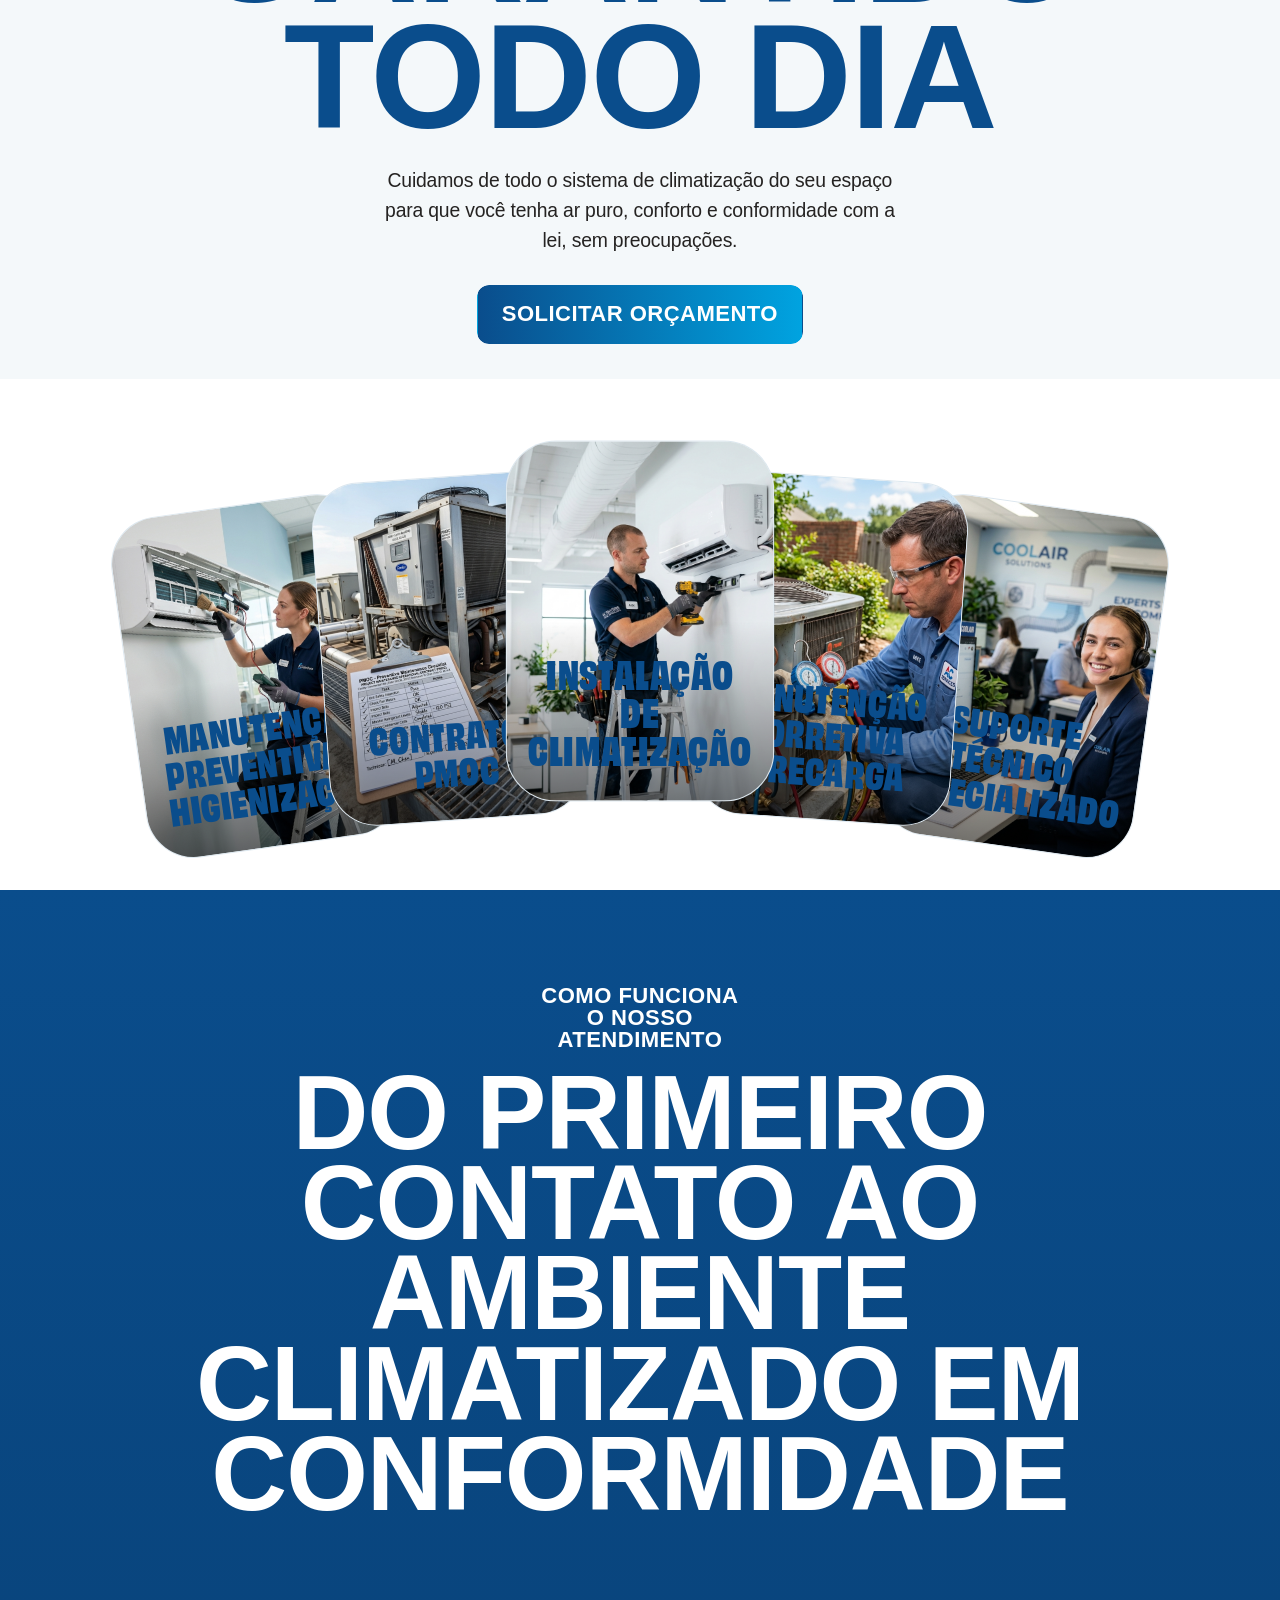
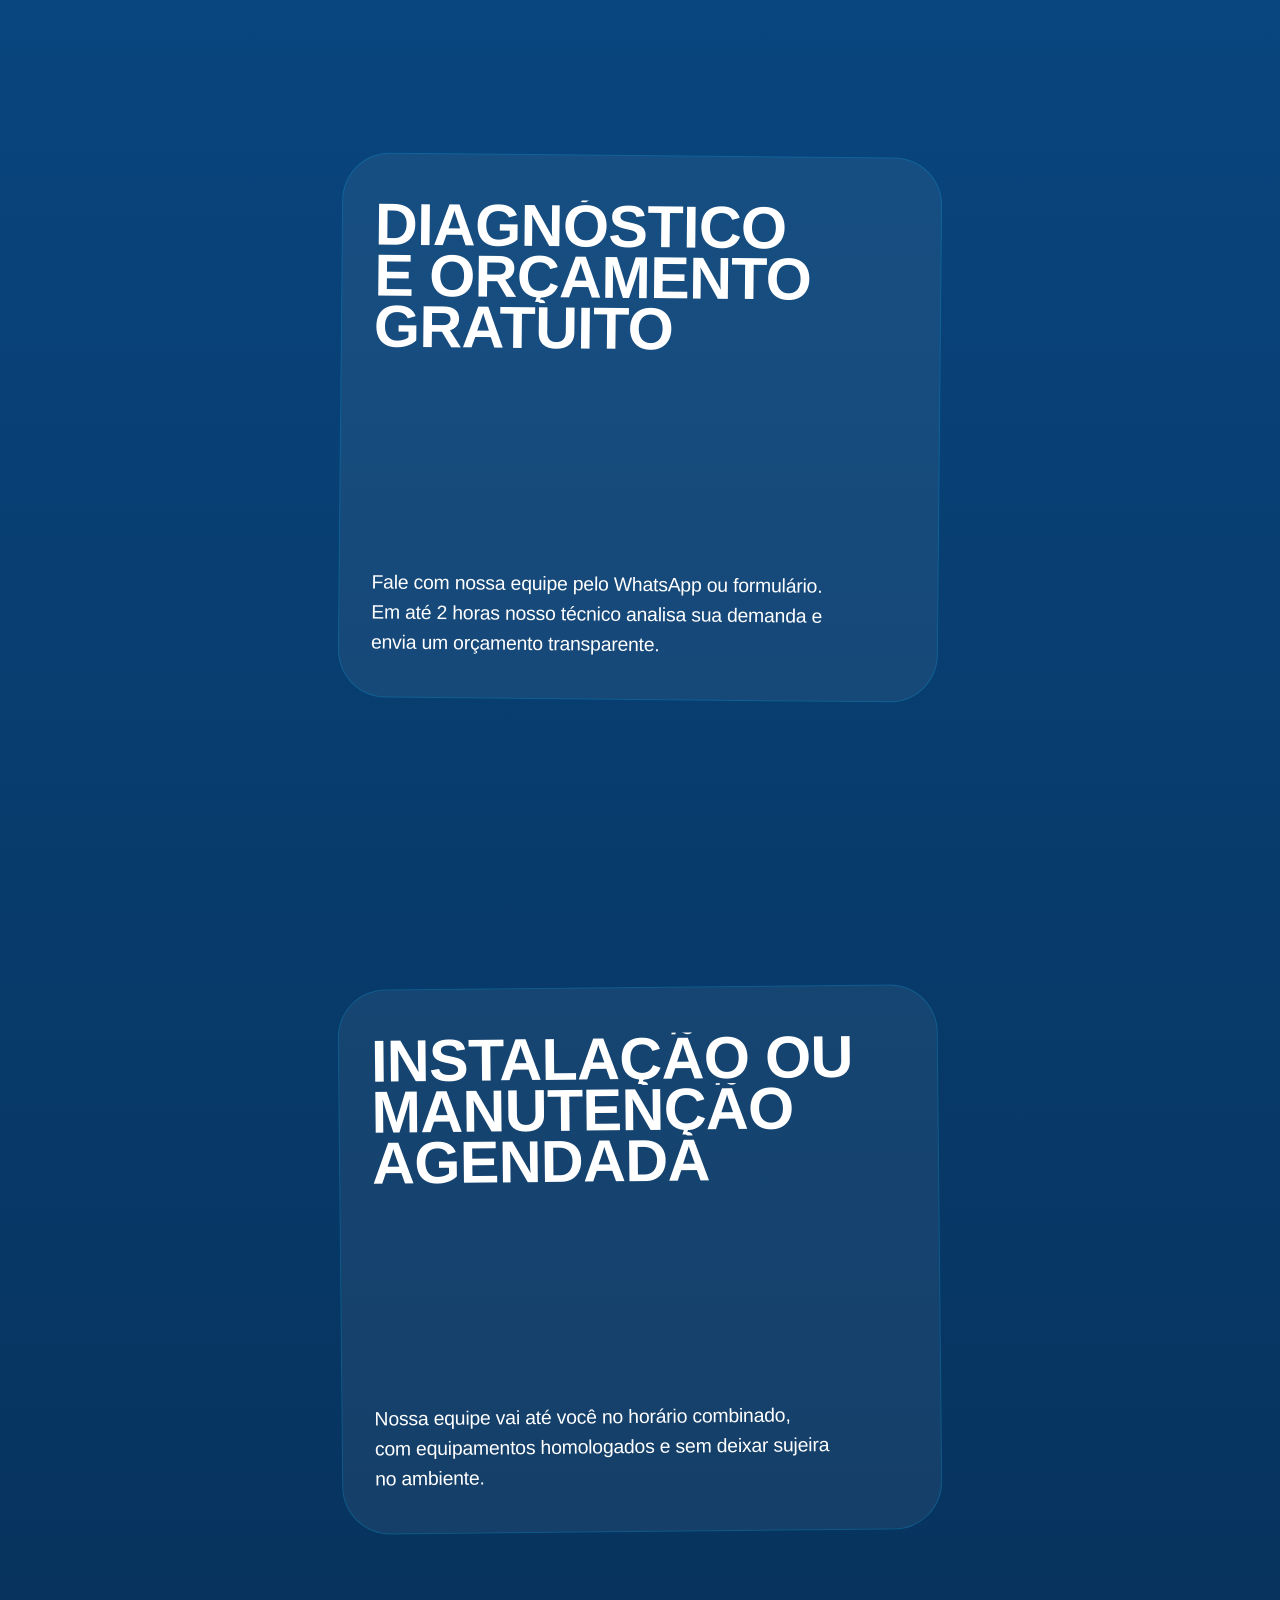
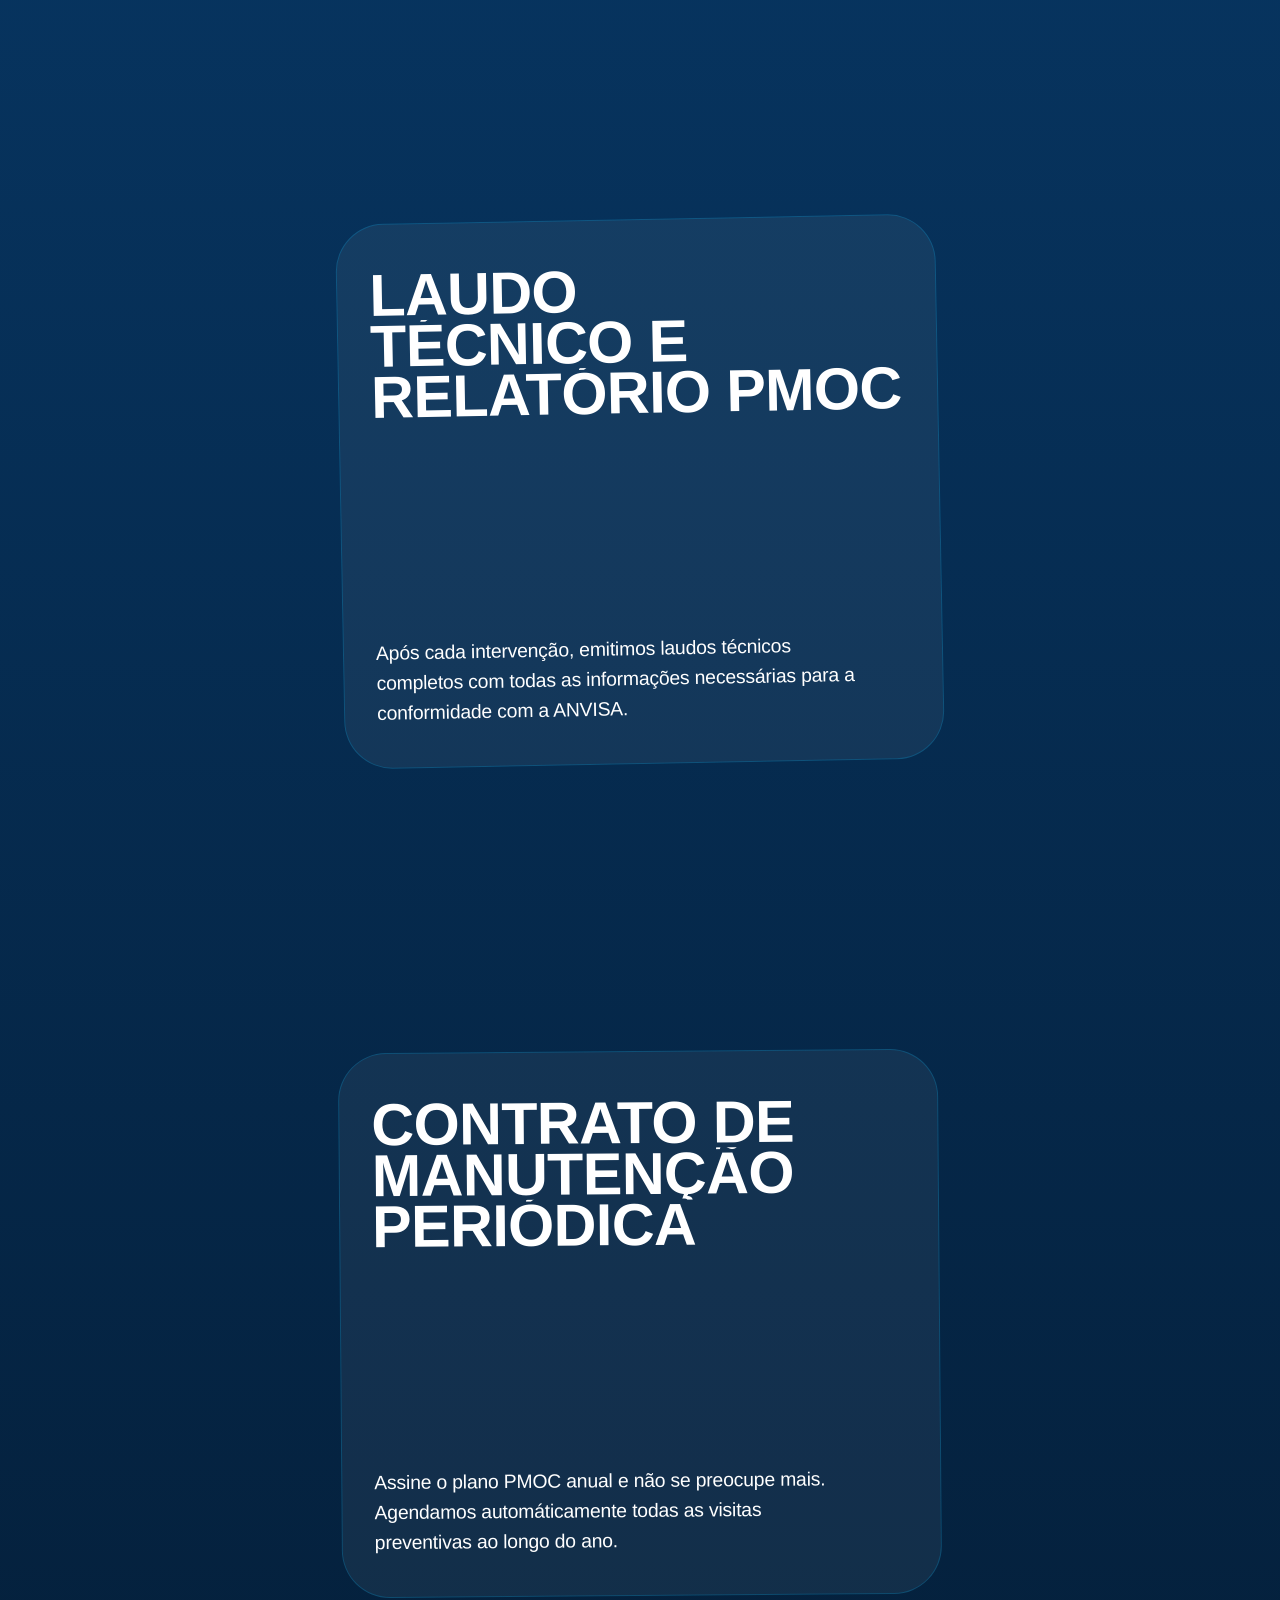
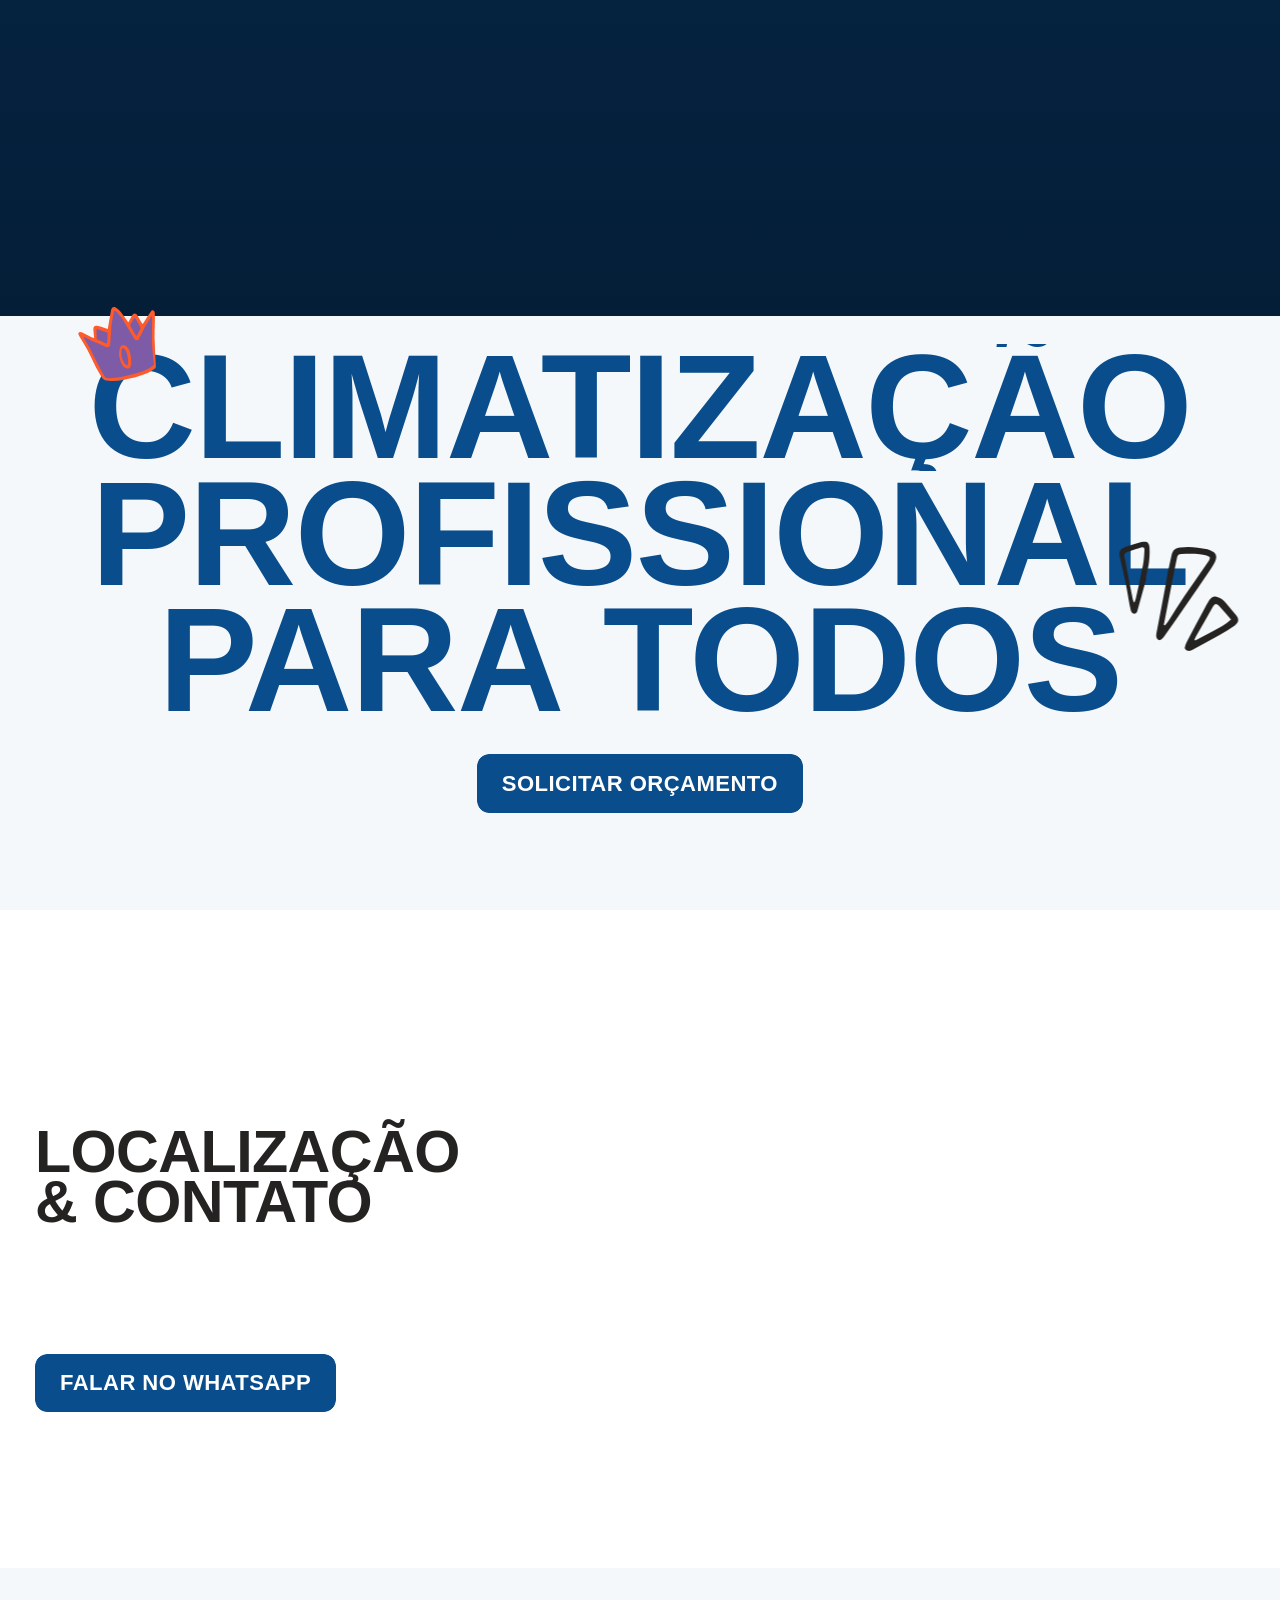
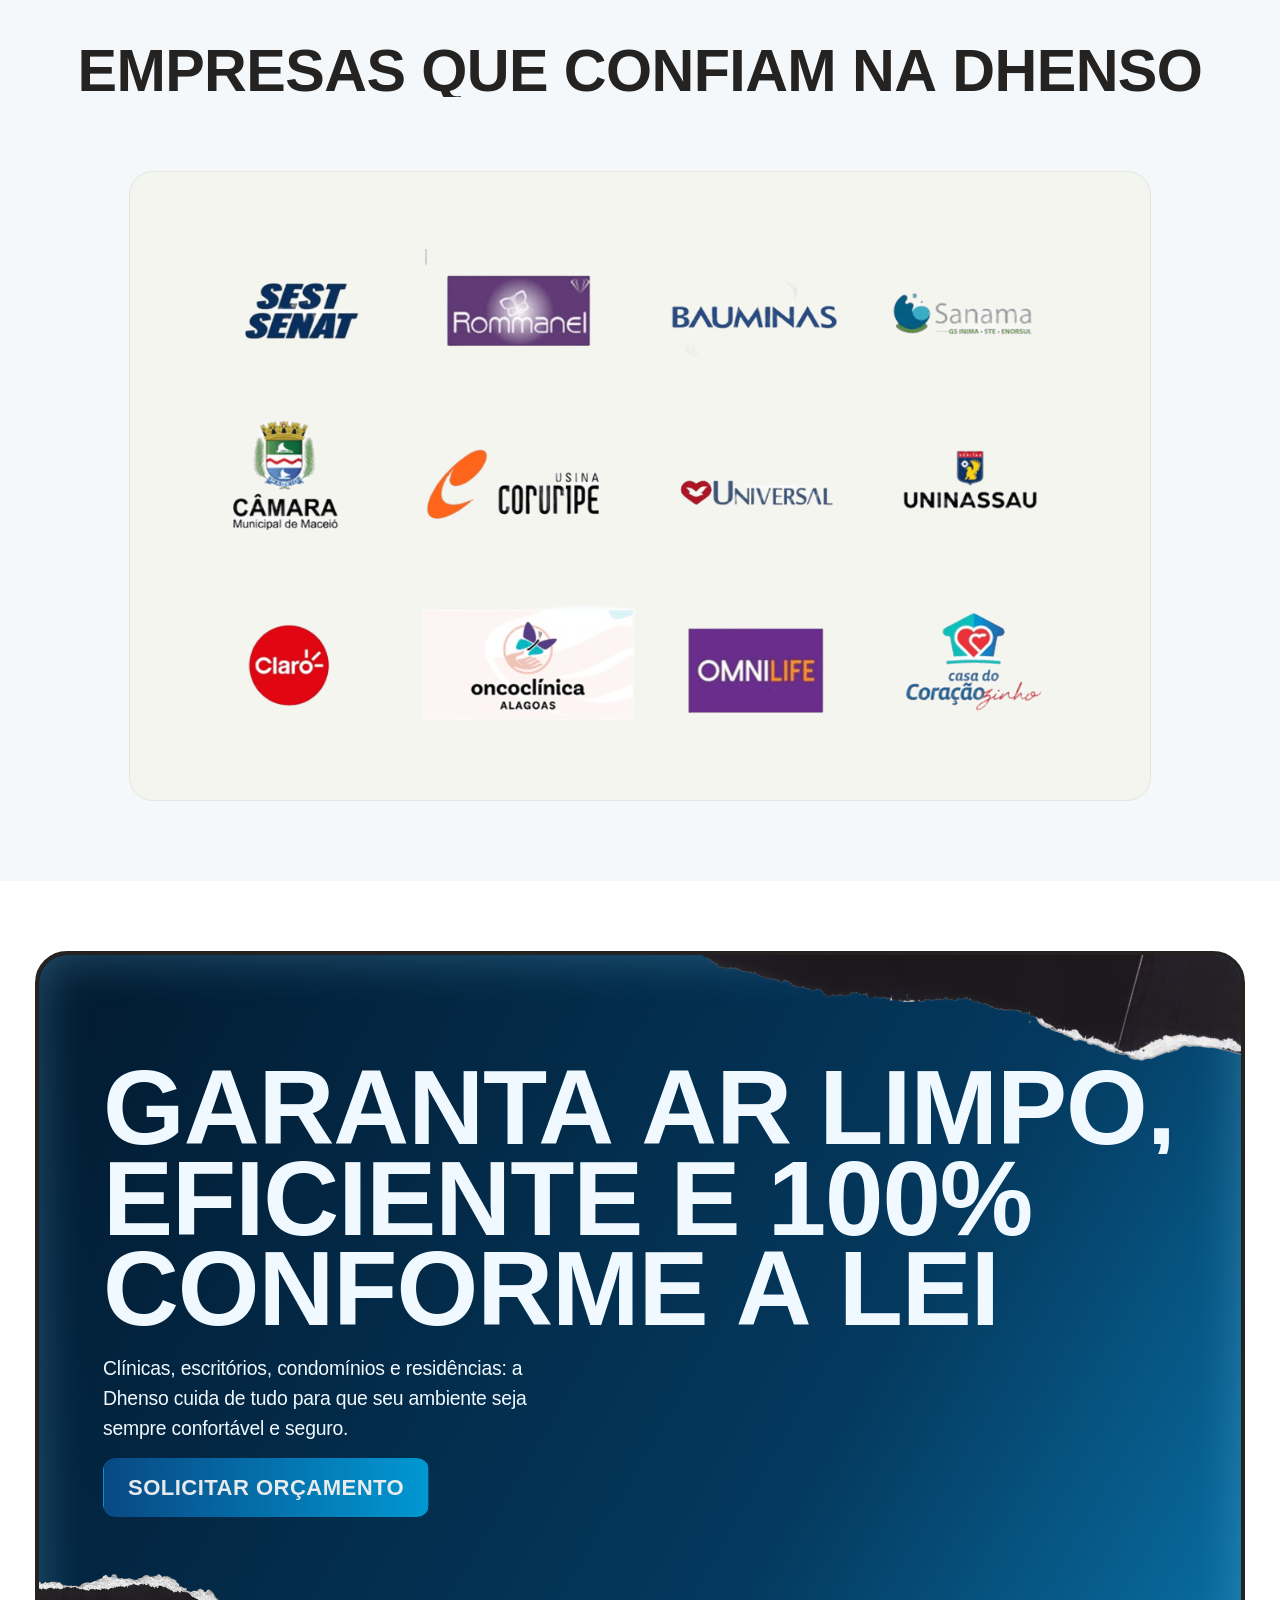
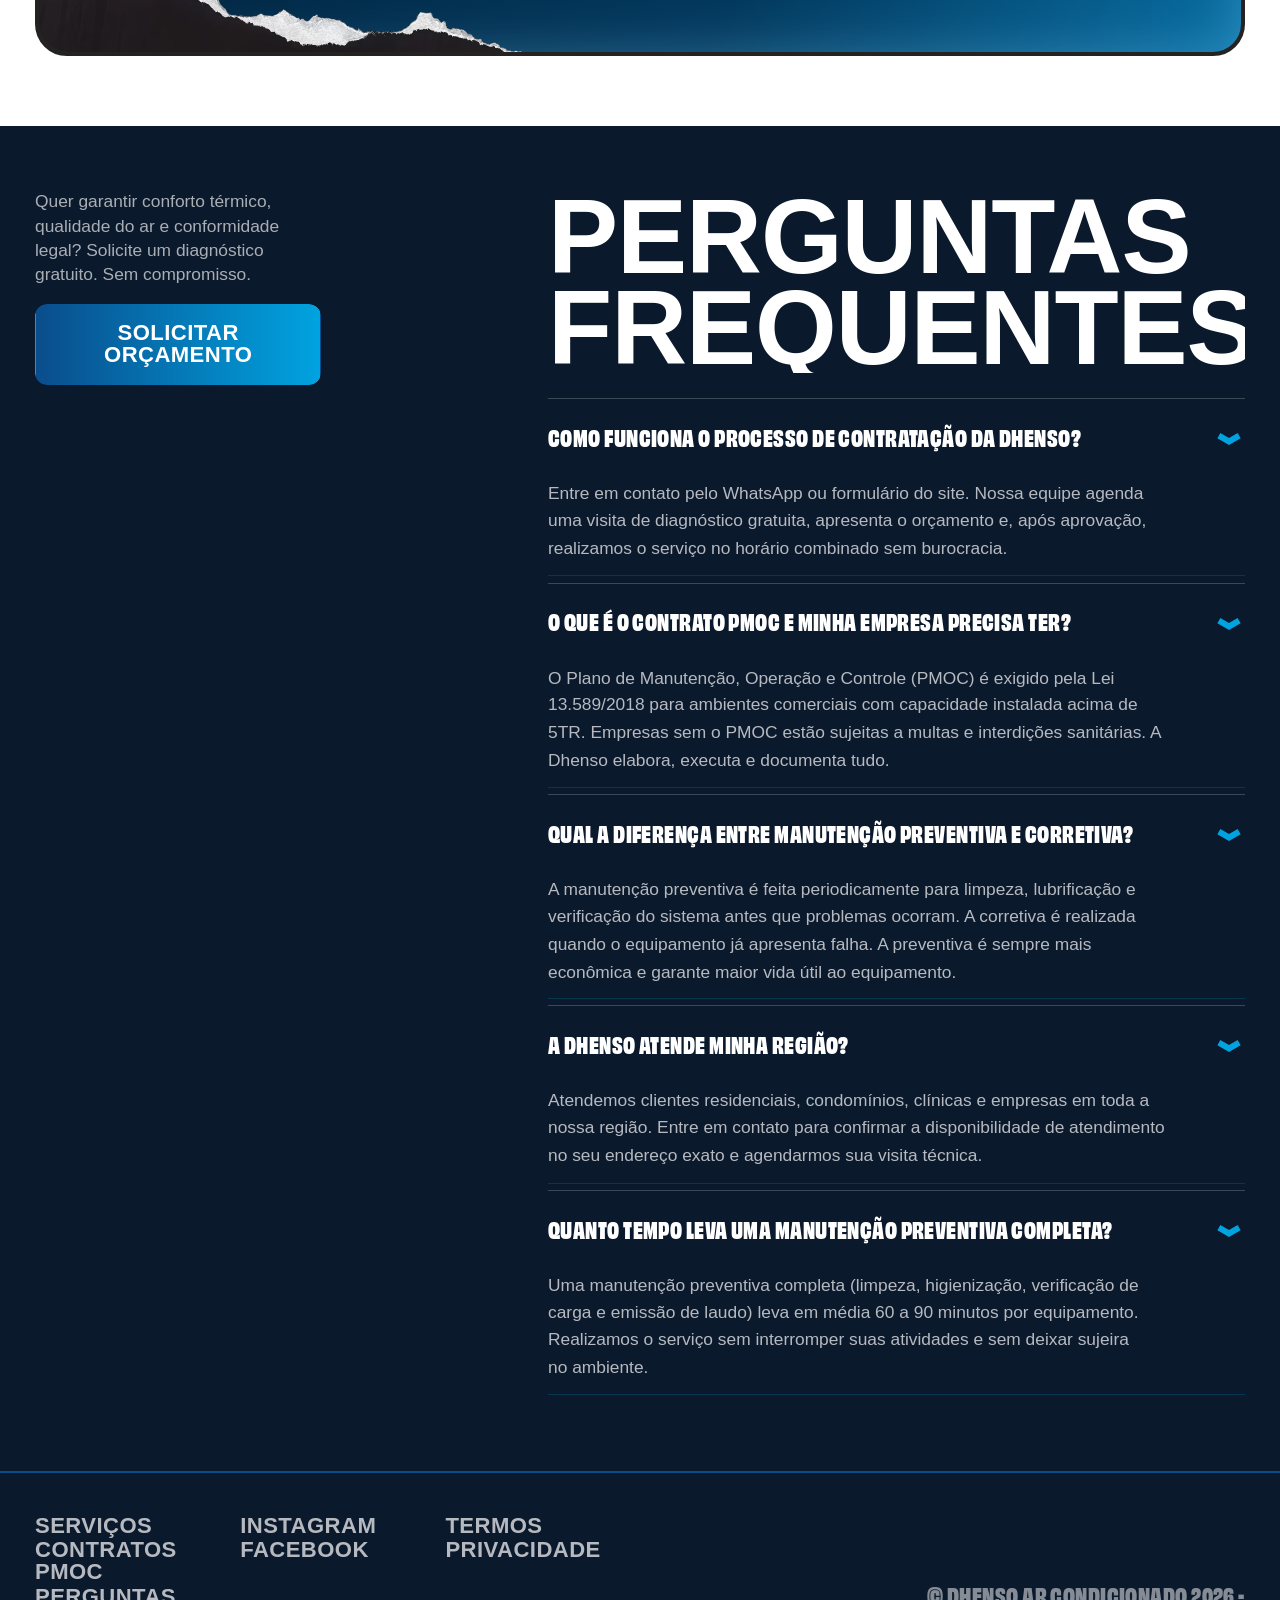
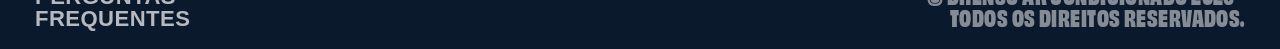
==== commit b552bfe4: "Fix: Remove botão secundário da hero e corrige exibição do menu mobile" ====
--- a/index.html
+++ b/index.html
@@ -643,7 +643,7 @@
   counter-increment: gridguides;
   content: counter(gridguides);
 }
-</style></div><div data-padding-bottom="none" data-padding-top="none" class="guide_contain u-container"><div class="guide_layout"><div class="guide_column"></div><div class="guide_column"></div><div class="guide_column"></div><div class="guide_column"></div><div class="guide_column"></div><div class="guide_column"></div><div class="guide_column"></div><div class="guide_column"></div><div class="guide_column"></div><div class="guide_column"></div><div class="guide_column"></div><div class="guide_column"></div><div class="guide_column"></div><div class="guide_column"></div><div class="guide_column"></div><div class="guide_column"></div><div class="guide_column"></div><div class="guide_column"></div><div class="guide_column"></div><div class="guide_column"></div><div class="guide_column"></div><div class="guide_column"></div><div class="guide_column"></div><div class="guide_column"></div></div></div></div><main id="main" class="page_main"><section data-wf--section-home-hero--section-theme="inherit" id="" class="home-hero_wrap u-section u-theme-dark"><div data-wf--spacer--variant="large" class="u-section-spacer w-variant-8cc18b30-4618-8767-0111-f6abfe45aaa3 u-ignore-trim"></div><div class="home-hero_contain u-container"><div class="home-hero_layout u-grid-autofit"><div class="home-hero_main"><div data-reveal-content="heading" data-number="100" data-wf--typography-heading--variant="h6" class="u-text w-variant-823daff2-fd84-8da0-4ed1-92a39b869ad0 w-richtext u-margin-bottom-0"><h2><span class="dh-hero-badge">&#10022; Há mais de 10 Anos em Climatização &amp; Engenharia Térmica</span></h2></div><div data-reveal-content="heading" data-number="16" data-wf--typography-heading--variant="h1" class="u-text w-variant-792802b6-ccdb-f982-5023-5fa970cf03d0 w-richtext u-margin-bottom-3"><h1>Soluções completas</h1><h1>em climatização.</h1></div><div class="home-hero_benefits"><div class="home-hero_benefits_item"><svg xmlns="http://www.w3.org/2000/svg" width="100%" viewBox="0 0 24 21" fill="none" class="home-hero_benefits_svg"><path d="M0.136757 11.2794C1.31576 13.5504 3.3675 15.1715 4.89867 17.1902C5.91689 18.2072 6.72843 19.5147 8.02226 20.2105C9.27017 19.5606 10.2118 18.4366 11.4597 17.7637C13.8713 16.4026 15.9154 14.5139 18.2581 13.0611C20.0879 11.937 21.8793 10.6983 23.3722 9.15369C23.9541 7.77732 23.7856 6.22508 24 4.77224C23.4717 3.20471 22.5913 1.76717 21.665 0.406095C21.2669 -0.274443 20.3558 0.0161304 19.8812 0.436688C17.9748 1.95834 15.8389 3.17414 13.9096 4.67286C12.0875 6.06452 10.4721 7.69322 8.69598 9.13841C7.88446 8.08319 7.07295 7.02033 6.30736 5.93452C5.94754 5.44515 5.59537 4.8946 5.01352 4.6652C4.54652 4.62697 4.09483 4.80283 3.77328 5.13163C2.61725 6.20214 1.59901 7.40265 0.35876 8.38904C0.458286 8.58785 0.557823 8.78667 0.657349 8.99312C0.427673 9.71954 -0.299626 10.4995 0.136757 11.2794ZM4.66134 6.02628C5.95518 7.7238 6.94279 9.73483 8.59645 11.1112C10.2884 10.1248 11.5746 8.60316 13.0828 7.37207C15.5097 5.17752 18.4189 3.59468 20.8917 1.45366C21.5808 2.59299 22.1932 3.7782 22.6526 5.03987C20.8458 5.97275 19.0543 6.92091 17.3547 8.02966C14.078 10.1707 11.1918 12.824 8.0988 15.2097C7.18776 14.0704 6.13128 13.0763 5.02119 12.1358C3.98765 10.7442 2.95408 9.34486 1.64494 8.19788C2.64019 7.46382 3.61249 6.69152 4.66134 6.02628Z" fill="currentColor"></path></svg><div>Instalação Profissional</div></div><div class="home-hero_benefits_item"><svg xmlns="http://www.w3.org/2000/svg" width="100%" viewBox="0 0 24 21" fill="none" class="home-hero_benefits_svg"><path d="M0.136757 11.2794C1.31576 13.5504 3.3675 15.1715 4.89867 17.1902C5.91689 18.2072 6.72843 19.5147 8.02226 20.2105C9.27017 19.5606 10.2118 18.4366 11.4597 17.7637C13.8713 16.4026 15.9154 14.5139 18.2581 13.0611C20.0879 11.937 21.8793 10.6983 23.3722 9.15369C23.9541 7.77732 23.7856 6.22508 24 4.77224C23.4717 3.20471 22.5913 1.76717 21.665 0.406095C21.2669 -0.274443 20.3558 0.0161304 19.8812 0.436688C17.9748 1.95834 15.8389 3.17414 13.9096 4.67286C12.0875 6.06452 10.4721 7.69322 8.69598 9.13841C7.88446 8.08319 7.07295 7.02033 6.30736 5.93452C5.94754 5.44515 5.59537 4.8946 5.01352 4.6652C4.54652 4.62697 4.09483 4.80283 3.77328 5.13163C2.61725 6.20214 1.59901 7.40265 0.35876 8.38904C0.458286 8.58785 0.557823 8.78667 0.657349 8.99312C0.427673 9.71954 -0.299626 10.4995 0.136757 11.2794ZM4.66134 6.02628C5.95518 7.7238 6.94279 9.73483 8.59645 11.1112C10.2884 10.1248 11.5746 8.60316 13.0828 7.37207C15.5097 5.17752 18.4189 3.59468 20.8917 1.45366C21.5808 2.59299 22.1932 3.7782 22.6526 5.03987C20.8458 5.97275 19.0543 6.92091 17.3547 8.02966C14.078 10.1707 11.1918 12.824 8.0988 15.2097C7.18776 14.0704 6.13128 13.0763 5.02119 12.1358C3.98765 10.7442 2.95408 9.34486 1.64494 8.19788C2.64019 7.46382 3.61249 6.69152 4.66134 6.02628Z" fill="currentColor"></path></svg><div>Manutenção Preventiva</div></div><div class="home-hero_benefits_item"><svg xmlns="http://www.w3.org/2000/svg" width="100%" viewBox="0 0 24 21" fill="none" class="home-hero_benefits_svg"><path d="M0.136757 11.2794C1.31576 13.5504 3.3675 15.1715 4.89867 17.1902C5.91689 18.2072 6.72843 19.5147 8.02226 20.2105C9.27017 19.5606 10.2118 18.4366 11.4597 17.7637C13.8713 16.4026 15.9154 14.5139 18.2581 13.0611C20.0879 11.937 21.8793 10.6983 23.3722 9.15369C23.9541 7.77732 23.7856 6.22508 24 4.77224C23.4717 3.20471 22.5913 1.76717 21.665 0.406095C21.2669 -0.274443 20.3558 0.0161304 19.8812 0.436688C17.9748 1.95834 15.8389 3.17414 13.9096 4.67286C12.0875 6.06452 10.4721 7.69322 8.69598 9.13841C7.88446 8.08319 7.07295 7.02033 6.30736 5.93452C5.94754 5.44515 5.59537 4.8946 5.01352 4.6652C4.54652 4.62697 4.09483 4.80283 3.77328 5.13163C2.61725 6.20214 1.59901 7.40265 0.35876 8.38904C0.458286 8.58785 0.557823 8.78667 0.657349 8.99312C0.427673 9.71954 -0.299626 10.4995 0.136757 11.2794ZM4.66134 6.02628C5.95518 7.7238 6.94279 9.73483 8.59645 11.1112C10.2884 10.1248 11.5746 8.60316 13.0828 7.37207C15.5097 5.17752 18.4189 3.59468 20.8917 1.45366C21.5808 2.59299 22.1932 3.7782 22.6526 5.03987C20.8458 5.97275 19.0543 6.92091 17.3547 8.02966C14.078 10.1707 11.1918 12.824 8.0988 15.2097C7.18776 14.0704 6.13128 13.0763 5.02119 12.1358C3.98765 10.7442 2.95408 9.34486 1.64494 8.19788C2.64019 7.46382 3.61249 6.69152 4.66134 6.02628Z" fill="currentColor"></path></svg><div>Contratos PMOC</div></div></div><div class="home-hero_trust"><div class="home-hero_avatars"><div class="home-hero_avatars_item"><div data-wf--visual-image--variant="cover" style="" class="u-image-wrapper w-variant-4972adff-107c-1f37-d19c-526a2bf55c28"><img src="_external/cdn.prod.website-files.com/697b66b471bb96c6995594ab/697b66b471bb96c6995594f6_quoti-trust-04.avif" loading="lazy" alt="Middle-aged man with short hair wearing a gray shirt standing outdoors with a vehicle in the background." class="u-image"></div></div><div class="home-hero_avatars_item"><div data-wf--visual-image--variant="cover" style="" class="u-image-wrapper w-variant-4972adff-107c-1f37-d19c-526a2bf55c28"><img src="_external/cdn.prod.website-files.com/697b66b471bb96c6995594ab/697b66b471bb96c6995594f4_quoti-trust-03.avif" loading="lazy" alt="Young man wearing a light blue cap with the words 'DO GOOD' smiling outdoors." class="u-image"></div></div><div class="home-hero_avatars_item"><div data-wf--visual-image--variant="cover" style="" class="u-image-wrapper w-variant-4972adff-107c-1f37-d19c-526a2bf55c28"><img src="_external/cdn.prod.website-files.com/697b66b471bb96c6995594ab/697b66b471bb96c6995594f5_quoti-trust-02.avif" loading="lazy" alt="Young man with curly hair and a mustache smiling indoors near a window." class="u-image"></div></div><div class="home-hero_avatars_item"><div data-wf--visual-image--variant="cover" style="" class="u-image-wrapper w-variant-4972adff-107c-1f37-d19c-526a2bf55c28"><img src="_external/cdn.prod.website-files.com/697b66b471bb96c6995594ab/697b66b471bb96c6995594f7_quoti-trust-01.avif" loading="lazy" alt="Young man with shoulder-length hair wearing a white hat and blue jacket smiling at the camera." class="u-image"></div></div><div class="home-hero_avatars_item"><div data-wf--visual-image--variant="cover" style="" class="u-image-wrapper w-variant-4972adff-107c-1f37-d19c-526a2bf55c28"><img src="_external/cdn.prod.website-files.com/697b66b471bb96c6995594ab/697b66b471bb96c6995594f8_quoti-trust-05.avif" loading="lazy" alt="Close-up of a man wearing a black Patagonia beanie outdoors with green foliage in the background." class="u-image"></div></div></div><div class="home-hero_trust_text u-text-style-small">+10 Anos de Mercado | 100% Conform. ANVISA | Atendimento Ágil</div></div></div><div class="home-hero_sub u-grid-custom"><div data-no-trial="true" id="w-node-_3d456e08-e7e4-0770-3fdc-3885311d1b6c-2a9297e9" class="home-hero_sub_content"><div data-reveal-content="paragraph" data-text-reveal="load" data-number="60" data-wf--typography-paragraph--variant="inherit" class="u-text u-rich-text w-richtext  "><p>Instalação, manutenção preventiva, corretiva e contratos PMOC certificados para residências de alto padrão, clínicas e grandes empresas.</p></div><div style="" class="u-button-wrapper"><div class="u-display-contents"><div data-wf--button-main--variant="primary" data-reveal-content="button" data-button=" " data-trigger="hover focus" data-trial-button="true" class="button_main_wrap"><div class="clickable_wrap u-cover-absolute"><a target="_blank" href="https://wa.me/5582988754135?text=Olá,%20gostaria%20de%20falar%20com%20um%20consultor%20da%20Dhenso" class="clickable_link w-inline-block"><span class="clickable_text u-sr-only">Solicitar Diagnóstico Técnico</span></a><button type="button" class="clickable_btn"><span class="clickable_text u-sr-only">Solicitar Diagnóstico Técnico</span></button></div><div class="button_main_element"><div aria-hidden="true" class="button_main_text u-text-style-h6">Solicitar Diagnóstico Técnico</div><div class="button_main_icon u-hide-if-empty"></div><div class="button_main_line"></div></div><div class="button_hover_element"><div aria-hidden="true" class="button_main_text u-text-style-h6">Solicitar Diagnóstico Técnico</div><div class="button_main_icon u-hide-if-empty"></div><div class="button_main_line"></div></div></div><div data-wf--button-main--variant="secondary" data-reveal-content="button" data-button=" " data-trigger="hover focus" data-trial-button="true" class="button_main_wrap"><div class="button_main_element w-variant-e85564cd-af30-a478-692b-71732aefb3ab"><div aria-hidden="true" class="button_main_text u-text-style-h6">Conhecer Planos PMOC</div><div class="button_main_icon u-hide-if-empty"></div><div class="button_main_line"></div></div><div class="button_hover_element w-variant-e85564cd-af30-a478-692b-71732aefb3ab"><div aria-hidden="true" class="button_main_text u-text-style-h6">Conhecer Planos PMOC</div><div class="button_main_icon u-hide-if-empty"></div><div class="button_main_line"></div></div></div></div></div></div></div></div></div><div data-wf--spacer--variant="small" class="u-section-spacer w-variant-d422cbd0-f212-c815-68df-63414354c21d u-ignore-trim"></div><div class="home-hero_video"><div class="home-hero_desktop"><video data-wf--visual-video--variant="cover" src="videos/hero-video.mp4" autoplay=" " loop="" muted="" playsinline=" " style="" class="u-video w-variant-db26956a-7929-76af-05b0-02971cbab2f4"></video></div><div class="home-hero_mobile"><video data-wf--visual-video--variant="cover" src="videos/hero-video.mp4" autoplay=" " loop="" muted="" playsinline=" " style="" fetchpriority="high" class="u-video w-variant-db26956a-7929-76af-05b0-02971cbab2f4"></video></div><div class="home-hero_video_overlay"></div></div></section><section data-wf--section-pain-points--section-theme="inherit" id="" class="pain-point_wrap u-background-2"><div class="paper_top"><div class="paper_top_left"><img src="_external/cdn.prod.website-files.com/697b66b471bb96c6995594ab/697b66b471bb96c6995594f9_paper-texture-02.avif" loading="eager" sizes="(max-width: 1553px) 100vw, 1553px" alt="Long torn piece of white paper with rough edges on a black background."></div><div class="paper_top_right"><img src="_external/cdn.prod.website-files.com/697b66b471bb96c6995594ab/697b66b471bb96c6995594f9_paper-texture-02.avif" loading="eager" sizes="(max-width: 1553px) 100vw, 1553px" alt="Long torn piece of white paper with rough edges on a black background."></div></div><div data-wf--spacer--variant="main" class="u-section-spacer w-variant-60a7ad7d-02b0-6682-95a5-2218e6fd1490 u-ignore-trim"></div><div data-reveal-content="component" class="pain-point_contain u-container"><div data-wf--content-wrapper--variant="left" class="u-display-contents"><div class="u-content-wrapper  "><div data-reveal-content="heading" data-number="30" data-wf--typography-heading--variant="h2" class="u-text w-variant-433d40c6-c261-f13f-c899-61d2cadf150f w-richtext  "><h2>Ar-condicionado sem manutenção é risco, custo e desconforto.</h2></div></div></div></div><div class="mwg001-container"><div class="mwg001-cards"><div class="pain-point_card"><div data-reveal-content="heading" data-number="20" data-wf--typography-heading--variant="h4" class="u-text w-variant-7c7eb163-b37d-338d-2369-5eae7e6d458a w-richtext  "><h2>Fungos e bactérias ocultos no equipamento</h2></div><div class="pain-point_texts-mw"><div data-reveal-content="paragraph" data-text-reveal="load" data-number="-1" data-wf--typography-paragraph--variant="inherit" class="u-text u-rich-text w-richtext u-margin-bottom-0 u-color-faded"><p>Filtros sujos e bobinas contaminadas liberam partículas no ar que respiramos. Sem higienização profissional, o equipamento vira uma fonte de doenças respiratórias.</p></div></div></div><div class="pain-point_card"><div data-reveal-content="heading" data-number="20" data-wf--typography-heading--variant="h4" class="u-text w-variant-7c7eb163-b37d-338d-2369-5eae7e6d458a w-richtext  "><h2>Consumo de energia até 30% mais alto</h2></div><div class="pain-point_texts-mw"><div data-reveal-content="paragraph" data-text-reveal="load" data-number="-1" data-wf--typography-paragraph--variant="inherit" class="u-text u-rich-text w-richtext u-margin-bottom-0 u-color-faded"><p>Um split sem manutenção opera forçado, consome mais energia e refrigera menos. O resultado: conta de luz alta e ambiente desconfortável.</p></div></div></div><div class="pain-point_card"><div data-reveal-content="heading" data-number="20" data-wf--typography-heading--variant="h4" class="u-text w-variant-7c7eb163-b37d-338d-2369-5eae7e6d458a w-richtext  "><h2>Multas da ANVISA para empresas sem PMOC</h2></div><div class="pain-point_texts-mw"><div data-reveal-content="paragraph" data-text-reveal="load" data-number="-1" data-wf--typography-paragraph--variant="inherit" class="u-text u-rich-text w-richtext u-margin-bottom-0 u-color-faded"><p>A Lei 13.589/2018 exige plano de manutenção em ambientes comerciais. Empresas sem documentação estão sujeitas a autuações e interdições sanão unitárias.</p></div></div></div></div></div><div class="paper_bottom"><div class="paper_bottom_left"><img src="_external/cdn.prod.website-files.com/697b66b471bb96c6995594ab/697b66b471bb96c6995594fa_paper-texture-01.avif" loading="eager" sizes="(max-width: 1750px) 100vw, 1750px" alt="Long torn piece of white paper with rough edges on a black background."></div><div class="paper_bottom_right"><img src="_external/cdn.prod.website-files.com/697b66b471bb96c6995594ab/697b66b471bb96c6995594fa_paper-texture-01.avif" loading="eager" sizes="(max-width: 1750px) 100vw, 1750px" alt="Long torn piece of white paper with rough edges on a black background."></div></div><div class="u-embed-js w-embed w-script"><script>
+</style></div><div data-padding-bottom="none" data-padding-top="none" class="guide_contain u-container"><div class="guide_layout"><div class="guide_column"></div><div class="guide_column"></div><div class="guide_column"></div><div class="guide_column"></div><div class="guide_column"></div><div class="guide_column"></div><div class="guide_column"></div><div class="guide_column"></div><div class="guide_column"></div><div class="guide_column"></div><div class="guide_column"></div><div class="guide_column"></div><div class="guide_column"></div><div class="guide_column"></div><div class="guide_column"></div><div class="guide_column"></div><div class="guide_column"></div><div class="guide_column"></div><div class="guide_column"></div><div class="guide_column"></div><div class="guide_column"></div><div class="guide_column"></div><div class="guide_column"></div><div class="guide_column"></div></div></div></div><main id="main" class="page_main"><section data-wf--section-home-hero--section-theme="inherit" id="" class="home-hero_wrap u-section u-theme-dark"><div data-wf--spacer--variant="large" class="u-section-spacer w-variant-8cc18b30-4618-8767-0111-f6abfe45aaa3 u-ignore-trim"></div><div class="home-hero_contain u-container"><div class="home-hero_layout u-grid-autofit"><div class="home-hero_main"><div data-reveal-content="heading" data-number="100" data-wf--typography-heading--variant="h6" class="u-text w-variant-823daff2-fd84-8da0-4ed1-92a39b869ad0 w-richtext u-margin-bottom-0"><h2><span class="dh-hero-badge">&#10022; Há mais de 10 Anos em Climatização &amp; Engenharia Térmica</span></h2></div><div data-reveal-content="heading" data-number="16" data-wf--typography-heading--variant="h1" class="u-text w-variant-792802b6-ccdb-f982-5023-5fa970cf03d0 w-richtext u-margin-bottom-3"><h1>Soluções completas</h1><h1>em climatização.</h1></div><div class="home-hero_benefits"><div class="home-hero_benefits_item"><svg xmlns="http://www.w3.org/2000/svg" width="100%" viewBox="0 0 24 21" fill="none" class="home-hero_benefits_svg"><path d="M0.136757 11.2794C1.31576 13.5504 3.3675 15.1715 4.89867 17.1902C5.91689 18.2072 6.72843 19.5147 8.02226 20.2105C9.27017 19.5606 10.2118 18.4366 11.4597 17.7637C13.8713 16.4026 15.9154 14.5139 18.2581 13.0611C20.0879 11.937 21.8793 10.6983 23.3722 9.15369C23.9541 7.77732 23.7856 6.22508 24 4.77224C23.4717 3.20471 22.5913 1.76717 21.665 0.406095C21.2669 -0.274443 20.3558 0.0161304 19.8812 0.436688C17.9748 1.95834 15.8389 3.17414 13.9096 4.67286C12.0875 6.06452 10.4721 7.69322 8.69598 9.13841C7.88446 8.08319 7.07295 7.02033 6.30736 5.93452C5.94754 5.44515 5.59537 4.8946 5.01352 4.6652C4.54652 4.62697 4.09483 4.80283 3.77328 5.13163C2.61725 6.20214 1.59901 7.40265 0.35876 8.38904C0.458286 8.58785 0.557823 8.78667 0.657349 8.99312C0.427673 9.71954 -0.299626 10.4995 0.136757 11.2794ZM4.66134 6.02628C5.95518 7.7238 6.94279 9.73483 8.59645 11.1112C10.2884 10.1248 11.5746 8.60316 13.0828 7.37207C15.5097 5.17752 18.4189 3.59468 20.8917 1.45366C21.5808 2.59299 22.1932 3.7782 22.6526 5.03987C20.8458 5.97275 19.0543 6.92091 17.3547 8.02966C14.078 10.1707 11.1918 12.824 8.0988 15.2097C7.18776 14.0704 6.13128 13.0763 5.02119 12.1358C3.98765 10.7442 2.95408 9.34486 1.64494 8.19788C2.64019 7.46382 3.61249 6.69152 4.66134 6.02628Z" fill="currentColor"></path></svg><div>Instalação Profissional</div></div><div class="home-hero_benefits_item"><svg xmlns="http://www.w3.org/2000/svg" width="100%" viewBox="0 0 24 21" fill="none" class="home-hero_benefits_svg"><path d="M0.136757 11.2794C1.31576 13.5504 3.3675 15.1715 4.89867 17.1902C5.91689 18.2072 6.72843 19.5147 8.02226 20.2105C9.27017 19.5606 10.2118 18.4366 11.4597 17.7637C13.8713 16.4026 15.9154 14.5139 18.2581 13.0611C20.0879 11.937 21.8793 10.6983 23.3722 9.15369C23.9541 7.77732 23.7856 6.22508 24 4.77224C23.4717 3.20471 22.5913 1.76717 21.665 0.406095C21.2669 -0.274443 20.3558 0.0161304 19.8812 0.436688C17.9748 1.95834 15.8389 3.17414 13.9096 4.67286C12.0875 6.06452 10.4721 7.69322 8.69598 9.13841C7.88446 8.08319 7.07295 7.02033 6.30736 5.93452C5.94754 5.44515 5.59537 4.8946 5.01352 4.6652C4.54652 4.62697 4.09483 4.80283 3.77328 5.13163C2.61725 6.20214 1.59901 7.40265 0.35876 8.38904C0.458286 8.58785 0.557823 8.78667 0.657349 8.99312C0.427673 9.71954 -0.299626 10.4995 0.136757 11.2794ZM4.66134 6.02628C5.95518 7.7238 6.94279 9.73483 8.59645 11.1112C10.2884 10.1248 11.5746 8.60316 13.0828 7.37207C15.5097 5.17752 18.4189 3.59468 20.8917 1.45366C21.5808 2.59299 22.1932 3.7782 22.6526 5.03987C20.8458 5.97275 19.0543 6.92091 17.3547 8.02966C14.078 10.1707 11.1918 12.824 8.0988 15.2097C7.18776 14.0704 6.13128 13.0763 5.02119 12.1358C3.98765 10.7442 2.95408 9.34486 1.64494 8.19788C2.64019 7.46382 3.61249 6.69152 4.66134 6.02628Z" fill="currentColor"></path></svg><div>Manutenção Preventiva</div></div><div class="home-hero_benefits_item"><svg xmlns="http://www.w3.org/2000/svg" width="100%" viewBox="0 0 24 21" fill="none" class="home-hero_benefits_svg"><path d="M0.136757 11.2794C1.31576 13.5504 3.3675 15.1715 4.89867 17.1902C5.91689 18.2072 6.72843 19.5147 8.02226 20.2105C9.27017 19.5606 10.2118 18.4366 11.4597 17.7637C13.8713 16.4026 15.9154 14.5139 18.2581 13.0611C20.0879 11.937 21.8793 10.6983 23.3722 9.15369C23.9541 7.77732 23.7856 6.22508 24 4.77224C23.4717 3.20471 22.5913 1.76717 21.665 0.406095C21.2669 -0.274443 20.3558 0.0161304 19.8812 0.436688C17.9748 1.95834 15.8389 3.17414 13.9096 4.67286C12.0875 6.06452 10.4721 7.69322 8.69598 9.13841C7.88446 8.08319 7.07295 7.02033 6.30736 5.93452C5.94754 5.44515 5.59537 4.8946 5.01352 4.6652C4.54652 4.62697 4.09483 4.80283 3.77328 5.13163C2.61725 6.20214 1.59901 7.40265 0.35876 8.38904C0.458286 8.58785 0.557823 8.78667 0.657349 8.99312C0.427673 9.71954 -0.299626 10.4995 0.136757 11.2794ZM4.66134 6.02628C5.95518 7.7238 6.94279 9.73483 8.59645 11.1112C10.2884 10.1248 11.5746 8.60316 13.0828 7.37207C15.5097 5.17752 18.4189 3.59468 20.8917 1.45366C21.5808 2.59299 22.1932 3.7782 22.6526 5.03987C20.8458 5.97275 19.0543 6.92091 17.3547 8.02966C14.078 10.1707 11.1918 12.824 8.0988 15.2097C7.18776 14.0704 6.13128 13.0763 5.02119 12.1358C3.98765 10.7442 2.95408 9.34486 1.64494 8.19788C2.64019 7.46382 3.61249 6.69152 4.66134 6.02628Z" fill="currentColor"></path></svg><div>Contratos PMOC</div></div></div><div class="home-hero_trust"><div class="home-hero_avatars"><div class="home-hero_avatars_item"><div data-wf--visual-image--variant="cover" style="" class="u-image-wrapper w-variant-4972adff-107c-1f37-d19c-526a2bf55c28"><img src="_external/cdn.prod.website-files.com/697b66b471bb96c6995594ab/697b66b471bb96c6995594f6_quoti-trust-04.avif" loading="lazy" alt="Middle-aged man with short hair wearing a gray shirt standing outdoors with a vehicle in the background." class="u-image"></div></div><div class="home-hero_avatars_item"><div data-wf--visual-image--variant="cover" style="" class="u-image-wrapper w-variant-4972adff-107c-1f37-d19c-526a2bf55c28"><img src="_external/cdn.prod.website-files.com/697b66b471bb96c6995594ab/697b66b471bb96c6995594f4_quoti-trust-03.avif" loading="lazy" alt="Young man wearing a light blue cap with the words 'DO GOOD' smiling outdoors." class="u-image"></div></div><div class="home-hero_avatars_item"><div data-wf--visual-image--variant="cover" style="" class="u-image-wrapper w-variant-4972adff-107c-1f37-d19c-526a2bf55c28"><img src="_external/cdn.prod.website-files.com/697b66b471bb96c6995594ab/697b66b471bb96c6995594f5_quoti-trust-02.avif" loading="lazy" alt="Young man with curly hair and a mustache smiling indoors near a window." class="u-image"></div></div><div class="home-hero_avatars_item"><div data-wf--visual-image--variant="cover" style="" class="u-image-wrapper w-variant-4972adff-107c-1f37-d19c-526a2bf55c28"><img src="_external/cdn.prod.website-files.com/697b66b471bb96c6995594ab/697b66b471bb96c6995594f7_quoti-trust-01.avif" loading="lazy" alt="Young man with shoulder-length hair wearing a white hat and blue jacket smiling at the camera." class="u-image"></div></div><div class="home-hero_avatars_item"><div data-wf--visual-image--variant="cover" style="" class="u-image-wrapper w-variant-4972adff-107c-1f37-d19c-526a2bf55c28"><img src="_external/cdn.prod.website-files.com/697b66b471bb96c6995594ab/697b66b471bb96c6995594f8_quoti-trust-05.avif" loading="lazy" alt="Close-up of a man wearing a black Patagonia beanie outdoors with green foliage in the background." class="u-image"></div></div></div><div class="home-hero_trust_text u-text-style-small">+10 Anos de Mercado | 100% Conform. ANVISA | Atendimento Ágil</div></div></div><div class="home-hero_sub u-grid-custom"><div data-no-trial="true" id="w-node-_3d456e08-e7e4-0770-3fdc-3885311d1b6c-2a9297e9" class="home-hero_sub_content"><div data-reveal-content="paragraph" data-text-reveal="load" data-number="60" data-wf--typography-paragraph--variant="inherit" class="u-text u-rich-text w-richtext  "><p>Instalação, manutenção preventiva, corretiva e contratos PMOC certificados para residências de alto padrão, clínicas e grandes empresas.</p></div><div style="" class="u-button-wrapper"><div class="u-display-contents"><div data-wf--button-main--variant="primary" data-reveal-content="button" data-button=" " data-trigger="hover focus" data-trial-button="true" class="button_main_wrap"><div class="clickable_wrap u-cover-absolute"><a target="_blank" href="https://wa.me/5582988754135?text=Olá,%20gostaria%20de%20falar%20com%20um%20consultor%20da%20Dhenso" class="clickable_link w-inline-block"><span class="clickable_text u-sr-only">Solicitar Diagnóstico Técnico</span></a><button type="button" class="clickable_btn"><span class="clickable_text u-sr-only">Solicitar Diagnóstico Técnico</span></button></div><div class="button_main_element"><div aria-hidden="true" class="button_main_text u-text-style-h6">Solicitar Diagnóstico Técnico</div><div class="button_main_icon u-hide-if-empty"></div><div class="button_main_line"></div></div><div class="button_hover_element"><div aria-hidden="true" class="button_main_text u-text-style-h6">Solicitar Diagnóstico Técnico</div><div class="button_main_icon u-hide-if-empty"></div><div class="button_main_line"></div></div></div></div></div></div></div></div></div><div data-wf--spacer--variant="small" class="u-section-spacer w-variant-d422cbd0-f212-c815-68df-63414354c21d u-ignore-trim"></div><div class="home-hero_video"><div class="home-hero_desktop"><video data-wf--visual-video--variant="cover" src="videos/hero-video.mp4" autoplay=" " loop="" muted="" playsinline=" " style="" class="u-video w-variant-db26956a-7929-76af-05b0-02971cbab2f4"></video></div><div class="home-hero_mobile"><video data-wf--visual-video--variant="cover" src="videos/hero-video.mp4" autoplay=" " loop="" muted="" playsinline=" " style="" fetchpriority="high" class="u-video w-variant-db26956a-7929-76af-05b0-02971cbab2f4"></video></div><div class="home-hero_video_overlay"></div></div></section><section data-wf--section-pain-points--section-theme="inherit" id="" class="pain-point_wrap u-background-2"><div class="paper_top"><div class="paper_top_left"><img src="_external/cdn.prod.website-files.com/697b66b471bb96c6995594ab/697b66b471bb96c6995594f9_paper-texture-02.avif" loading="eager" sizes="(max-width: 1553px) 100vw, 1553px" alt="Long torn piece of white paper with rough edges on a black background."></div><div class="paper_top_right"><img src="_external/cdn.prod.website-files.com/697b66b471bb96c6995594ab/697b66b471bb96c6995594f9_paper-texture-02.avif" loading="eager" sizes="(max-width: 1553px) 100vw, 1553px" alt="Long torn piece of white paper with rough edges on a black background."></div></div><div data-wf--spacer--variant="main" class="u-section-spacer w-variant-60a7ad7d-02b0-6682-95a5-2218e6fd1490 u-ignore-trim"></div><div data-reveal-content="component" class="pain-point_contain u-container"><div data-wf--content-wrapper--variant="left" class="u-display-contents"><div class="u-content-wrapper  "><div data-reveal-content="heading" data-number="30" data-wf--typography-heading--variant="h2" class="u-text w-variant-433d40c6-c261-f13f-c899-61d2cadf150f w-richtext  "><h2>Ar-condicionado sem manutenção é risco, custo e desconforto.</h2></div></div></div></div><div class="mwg001-container"><div class="mwg001-cards"><div class="pain-point_card"><div data-reveal-content="heading" data-number="20" data-wf--typography-heading--variant="h4" class="u-text w-variant-7c7eb163-b37d-338d-2369-5eae7e6d458a w-richtext  "><h2>Fungos e bactérias ocultos no equipamento</h2></div><div class="pain-point_texts-mw"><div data-reveal-content="paragraph" data-text-reveal="load" data-number="-1" data-wf--typography-paragraph--variant="inherit" class="u-text u-rich-text w-richtext u-margin-bottom-0 u-color-faded"><p>Filtros sujos e bobinas contaminadas liberam partículas no ar que respiramos. Sem higienização profissional, o equipamento vira uma fonte de doenças respiratórias.</p></div></div></div><div class="pain-point_card"><div data-reveal-content="heading" data-number="20" data-wf--typography-heading--variant="h4" class="u-text w-variant-7c7eb163-b37d-338d-2369-5eae7e6d458a w-richtext  "><h2>Consumo de energia até 30% mais alto</h2></div><div class="pain-point_texts-mw"><div data-reveal-content="paragraph" data-text-reveal="load" data-number="-1" data-wf--typography-paragraph--variant="inherit" class="u-text u-rich-text w-richtext u-margin-bottom-0 u-color-faded"><p>Um split sem manutenção opera forçado, consome mais energia e refrigera menos. O resultado: conta de luz alta e ambiente desconfortável.</p></div></div></div><div class="pain-point_card"><div data-reveal-content="heading" data-number="20" data-wf--typography-heading--variant="h4" class="u-text w-variant-7c7eb163-b37d-338d-2369-5eae7e6d458a w-richtext  "><h2>Multas da ANVISA para empresas sem PMOC</h2></div><div class="pain-point_texts-mw"><div data-reveal-content="paragraph" data-text-reveal="load" data-number="-1" data-wf--typography-paragraph--variant="inherit" class="u-text u-rich-text w-richtext u-margin-bottom-0 u-color-faded"><p>A Lei 13.589/2018 exige plano de manutenção em ambientes comerciais. Empresas sem documentação estão sujeitas a autuações e interdições sanão unitárias.</p></div></div></div></div></div><div class="paper_bottom"><div class="paper_bottom_left"><img src="_external/cdn.prod.website-files.com/697b66b471bb96c6995594ab/697b66b471bb96c6995594fa_paper-texture-01.avif" loading="eager" sizes="(max-width: 1750px) 100vw, 1750px" alt="Long torn piece of white paper with rough edges on a black background."></div><div class="paper_bottom_right"><img src="_external/cdn.prod.website-files.com/697b66b471bb96c6995594ab/697b66b471bb96c6995594fa_paper-texture-01.avif" loading="eager" sizes="(max-width: 1750px) 100vw, 1750px" alt="Long torn piece of white paper with rough edges on a black background."></div></div><div class="u-embed-js w-embed w-script"><script>
 (function(){
     const scriptEl = document.currentScript;
     let preScrollTween = null;
@@ -1443,30 +1443,24 @@
   // Mobile Menu Fallback
   document.addEventListener('DOMContentLoaded', () => {
     const mobileBtn = document.querySelector('.nav_button_wrap');
-    const mobileMenu = document.querySelector('.w-nav-overlay');
+    const mobileMenu = document.querySelector('.nav_mobile_menu_wrap');
     
     if (mobileBtn && mobileMenu) {
       mobileBtn.addEventListener('click', () => {
         mobileBtn.classList.toggle('w--open');
         if (mobileBtn.classList.contains('w--open')) {
-          mobileMenu.style.display = 'block';
-          mobileMenu.style.opacity = '1';
-          mobileMenu.style.visibility = 'visible';
+          mobileMenu.style.cssText = 'display: flex !important; flex-direction: column; opacity: 1 !important; visibility: visible !important; transform: translateY(0) !important; position: fixed; top: 70px; left: 0; width: 100%; height: 100vh; background: var(--dh-primary); z-index: 10001; padding: 2rem; box-sizing: border-box; transition: all 0.3s ease;';
           document.body.style.overflow = 'hidden';
         } else {
-          mobileMenu.style.opacity = '0';
-          mobileMenu.style.visibility = 'hidden';
-          setTimeout(() => { mobileMenu.style.display = 'none'; }, 300);
+          mobileMenu.style.cssText = 'display: none !important; opacity: 0 !important; visibility: hidden !important;';
           document.body.style.overflow = '';
         }
       });
       // Close menu when clicking a link
-      mobileMenu.querySelectorAll('.nav_links_link').forEach(link => {
+      mobileMenu.querySelectorAll('a').forEach(link => {
         link.addEventListener('click', () => {
           mobileBtn.classList.remove('w--open');
-          mobileMenu.style.opacity = '0';
-          mobileMenu.style.visibility = 'hidden';
-          setTimeout(() => { mobileMenu.style.display = 'none'; }, 300);
+          mobileMenu.style.cssText = 'display: none !important; opacity: 0 !important; visibility: hidden !important;';
           document.body.style.overflow = '';
         });
       });
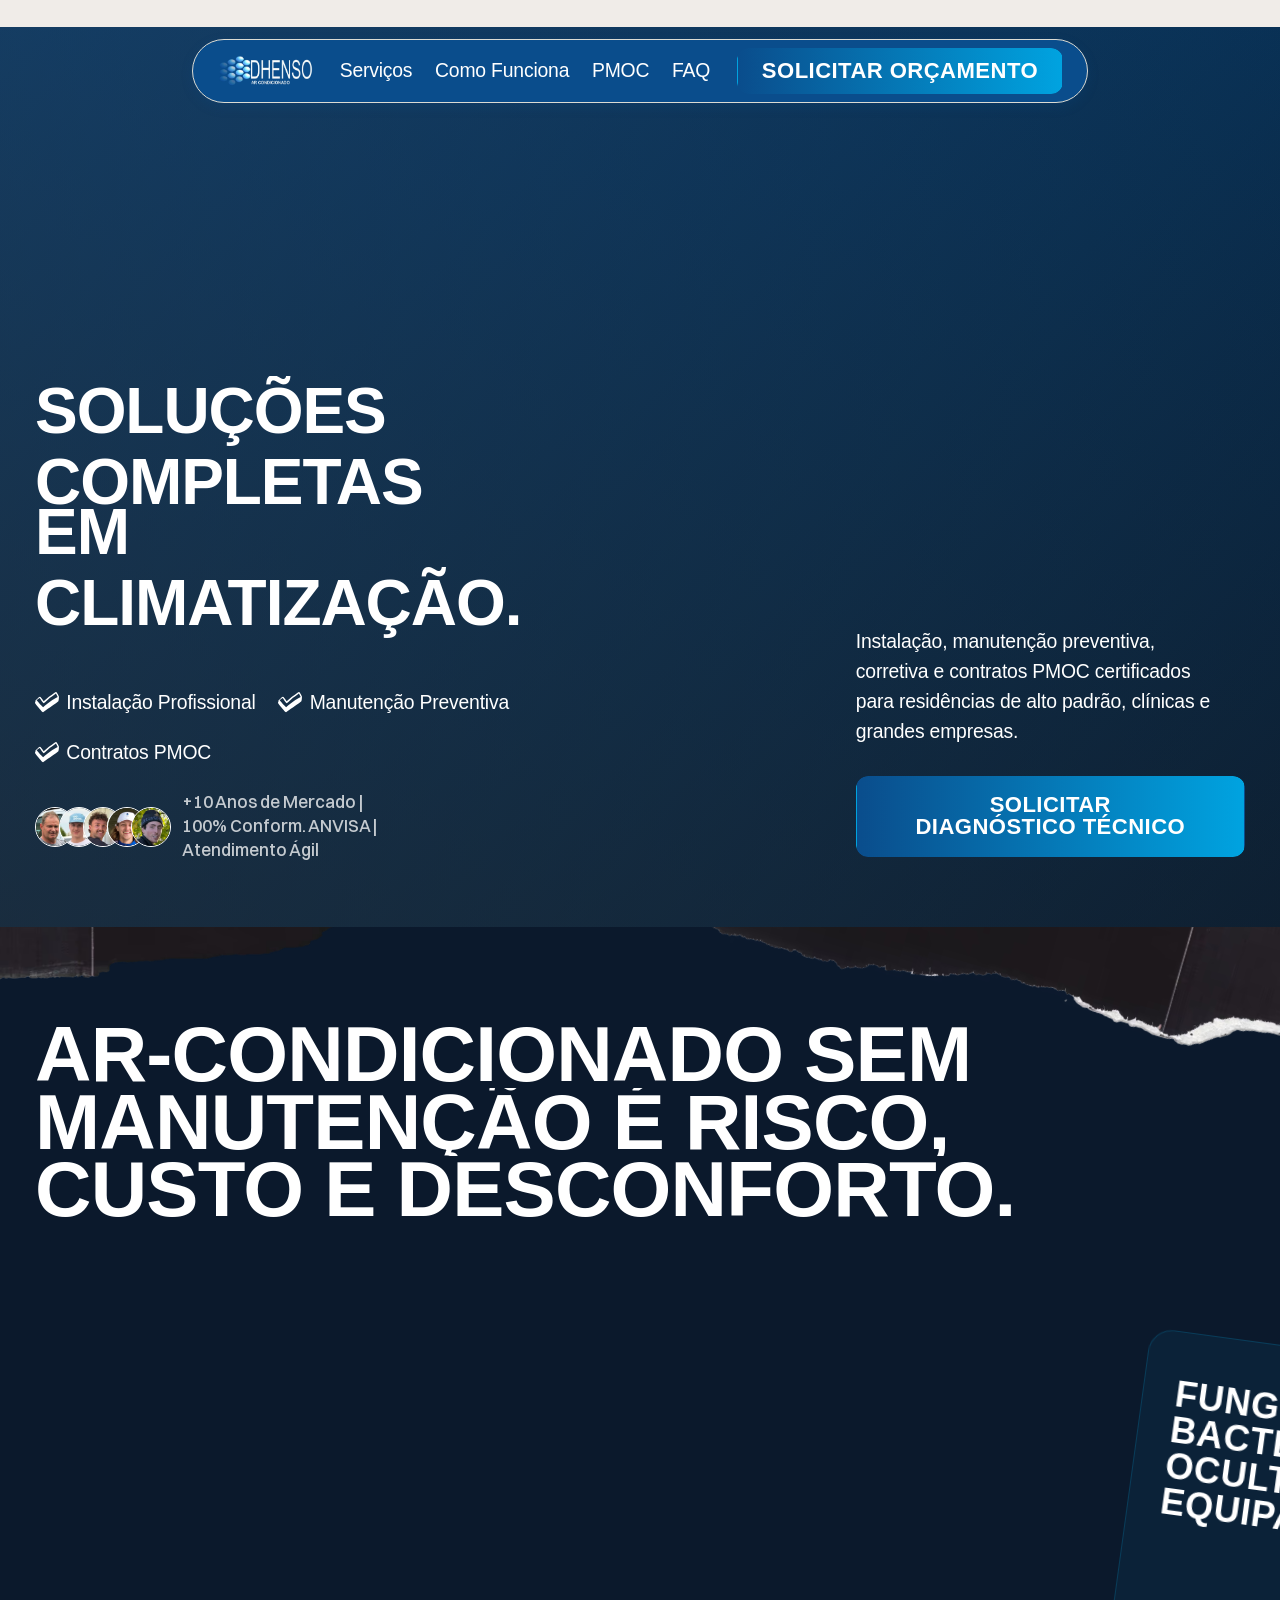
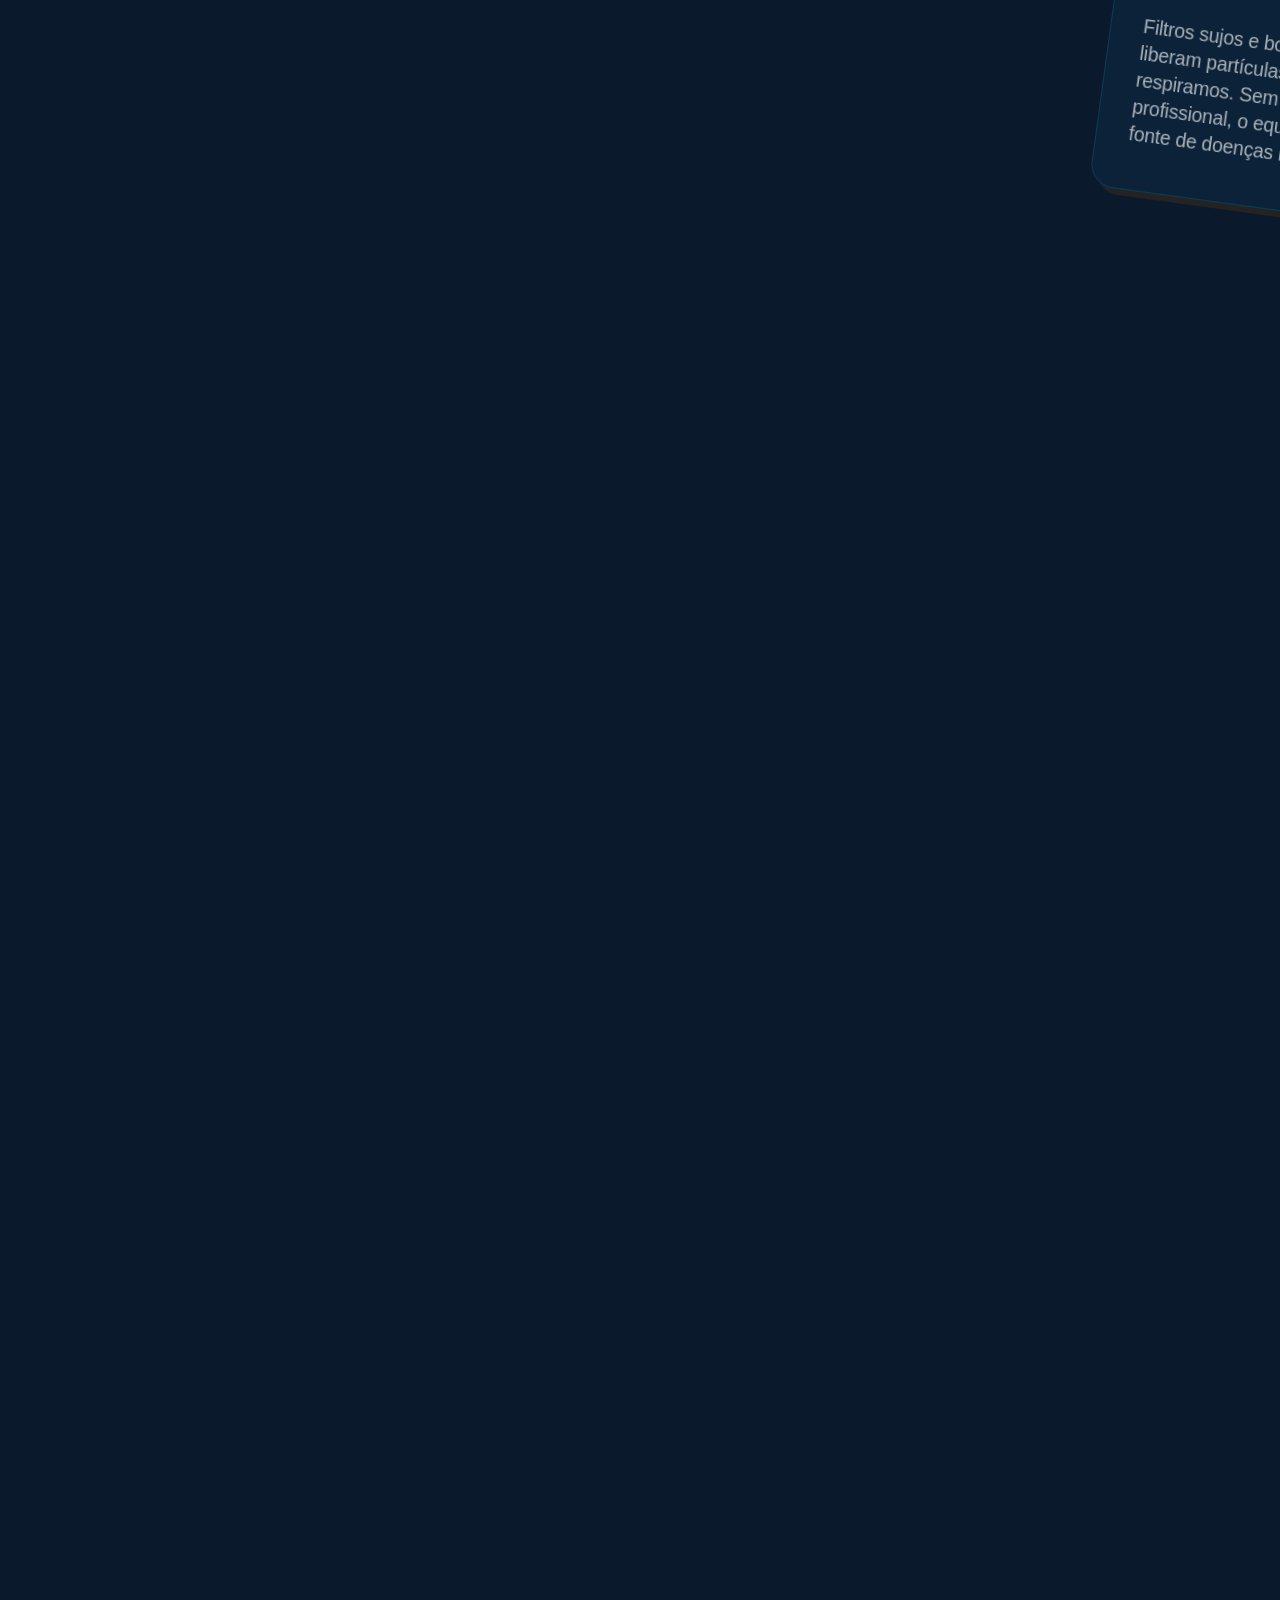
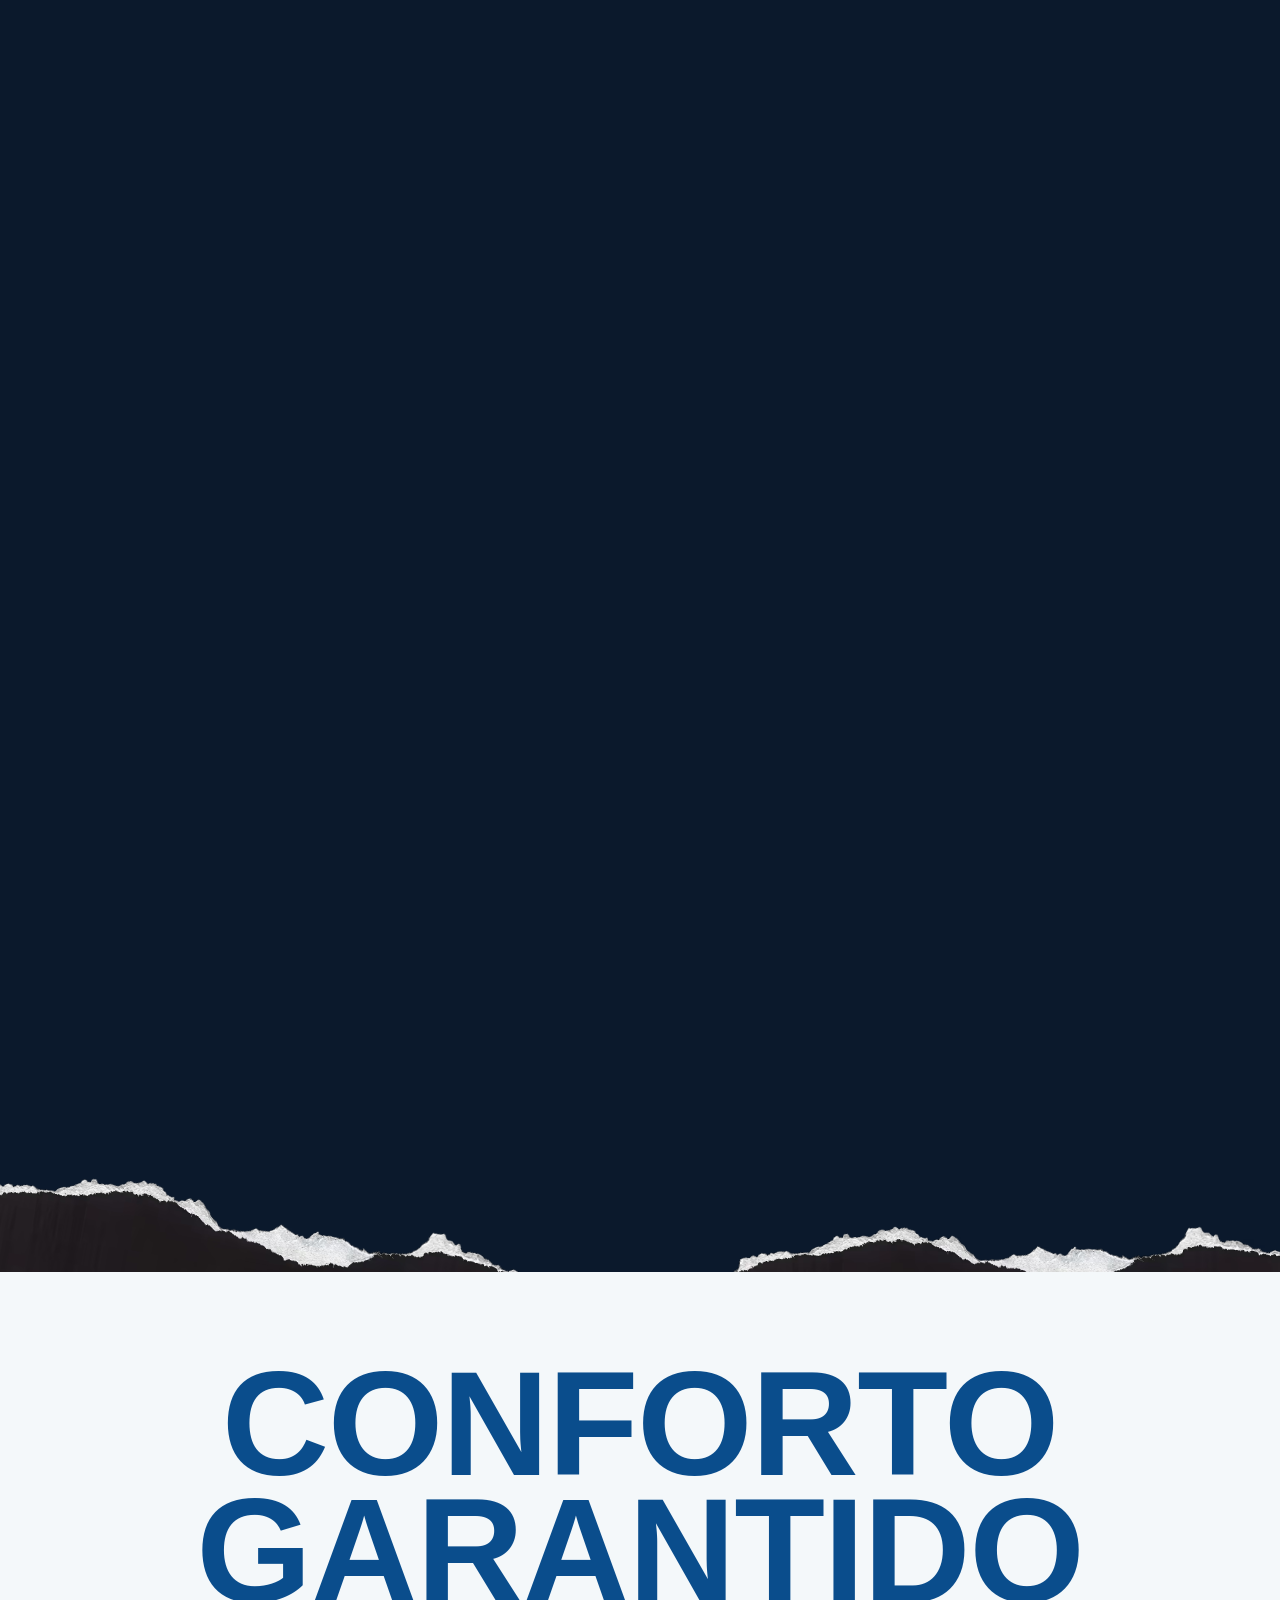
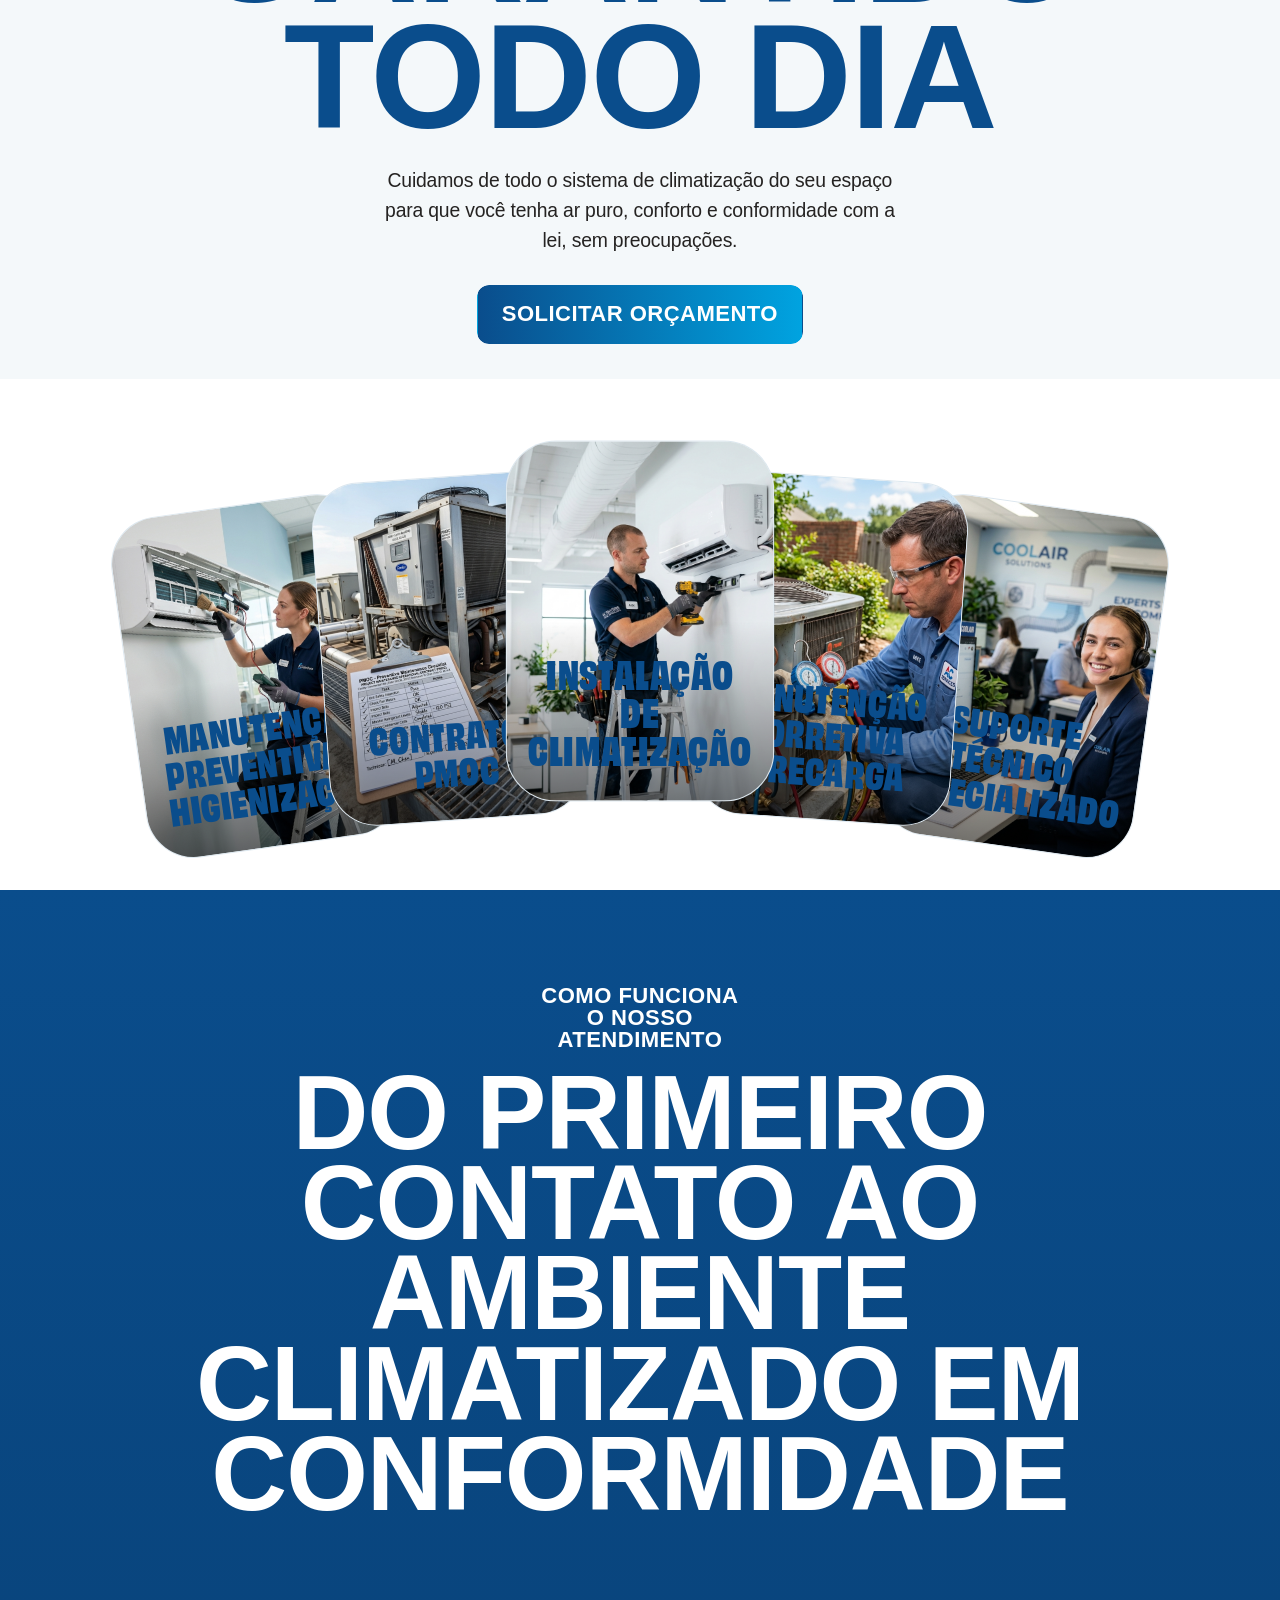
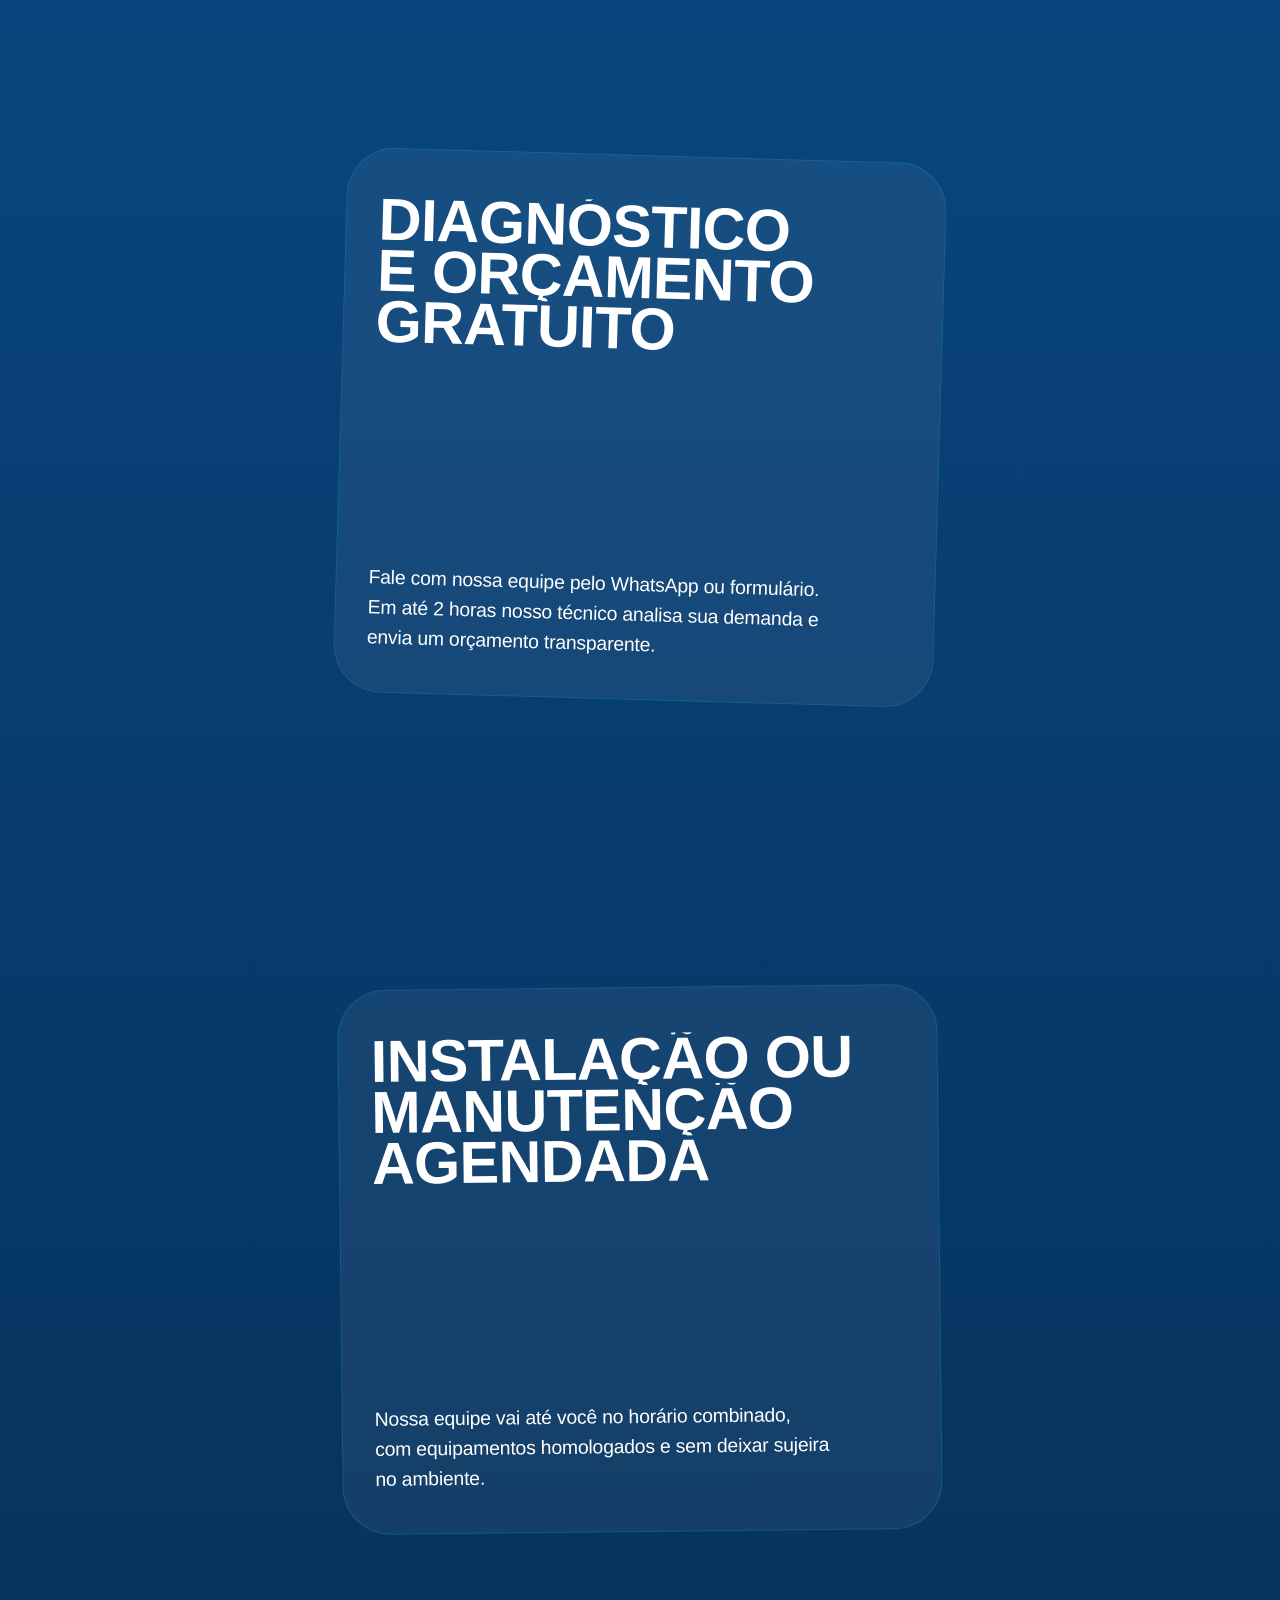
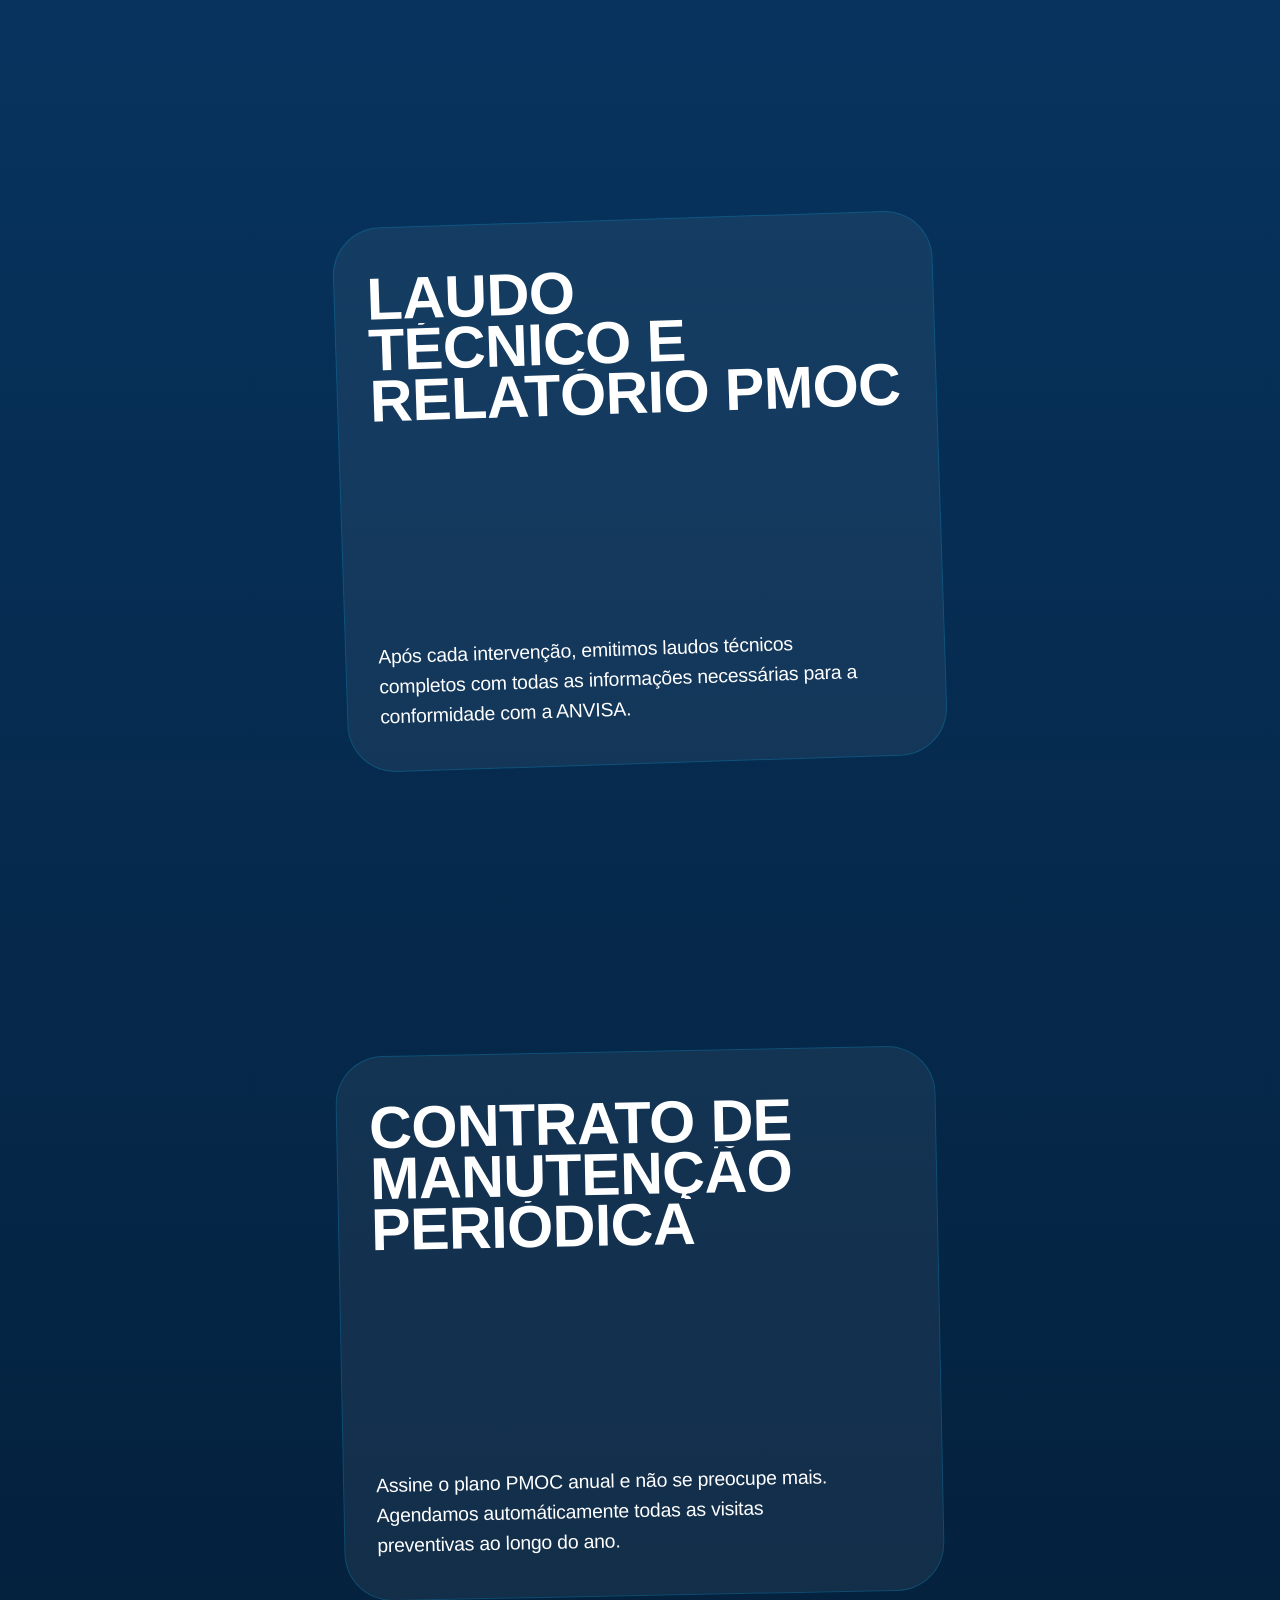
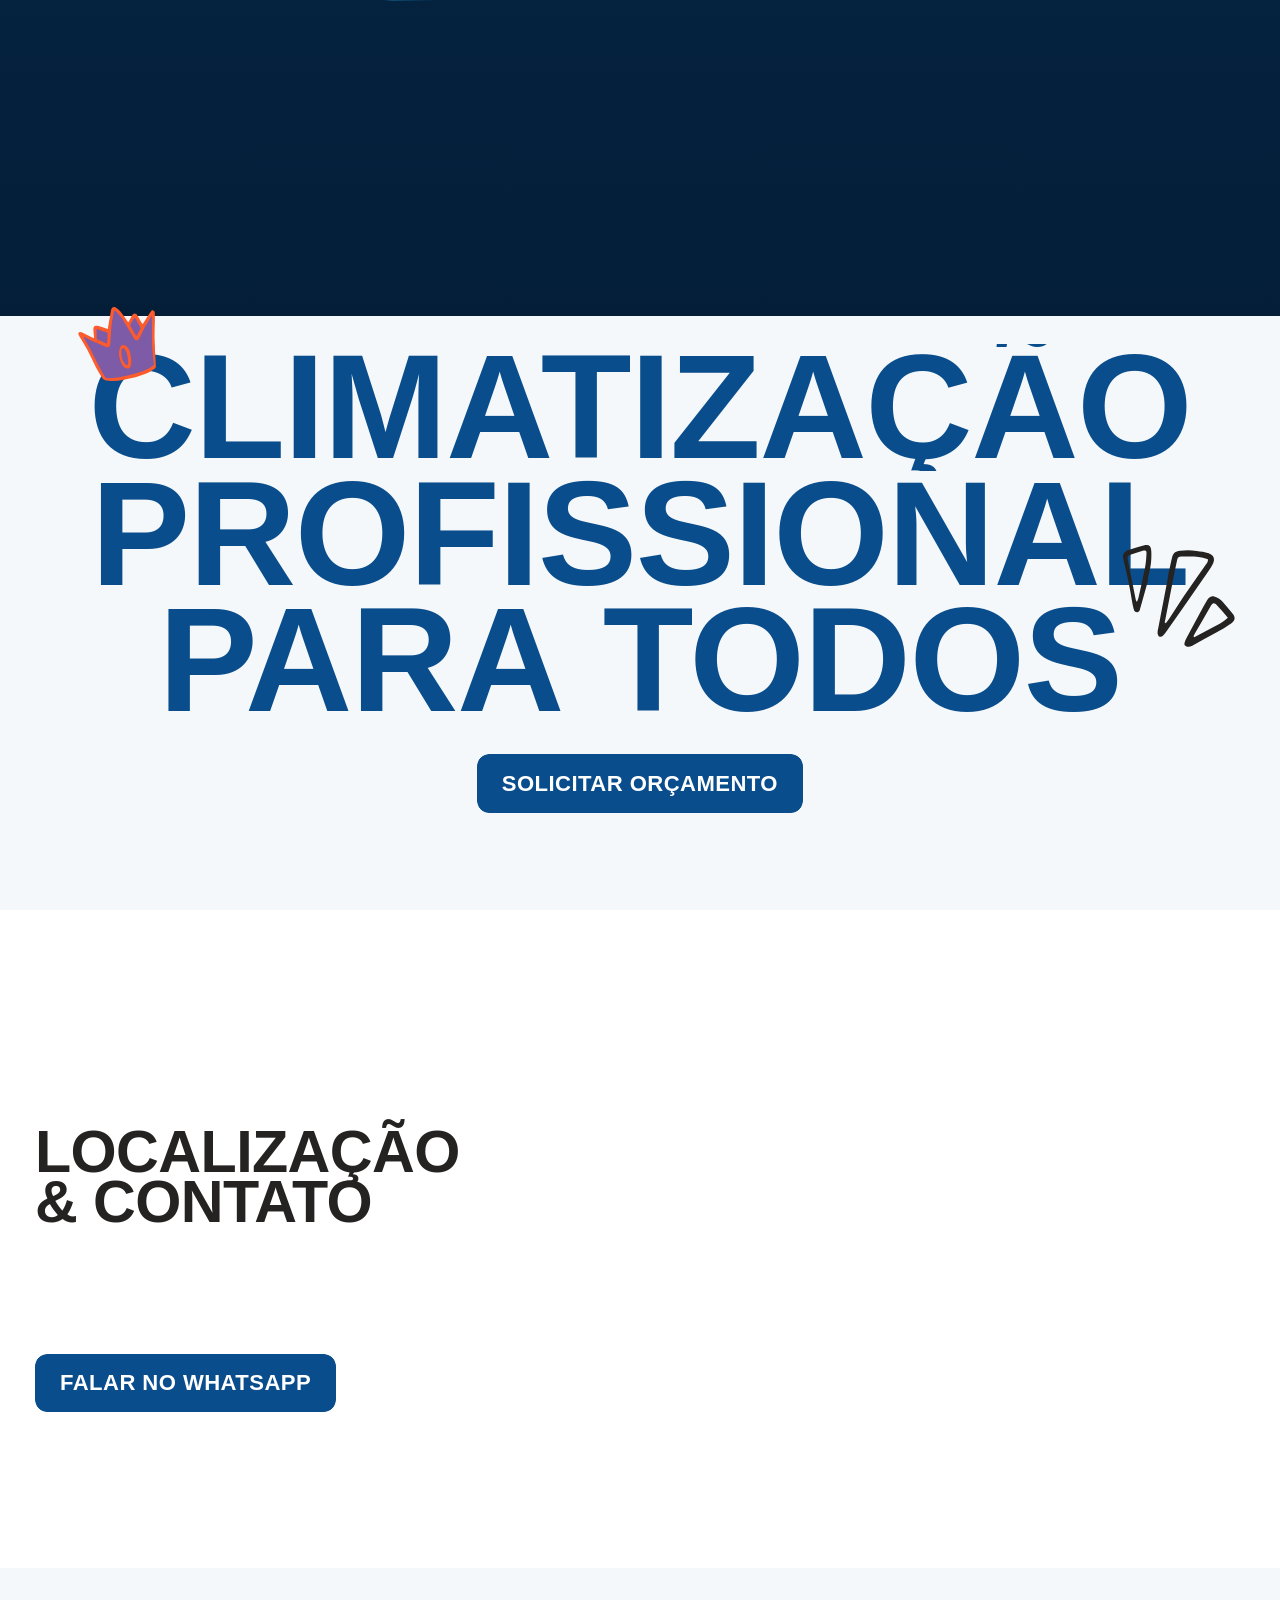
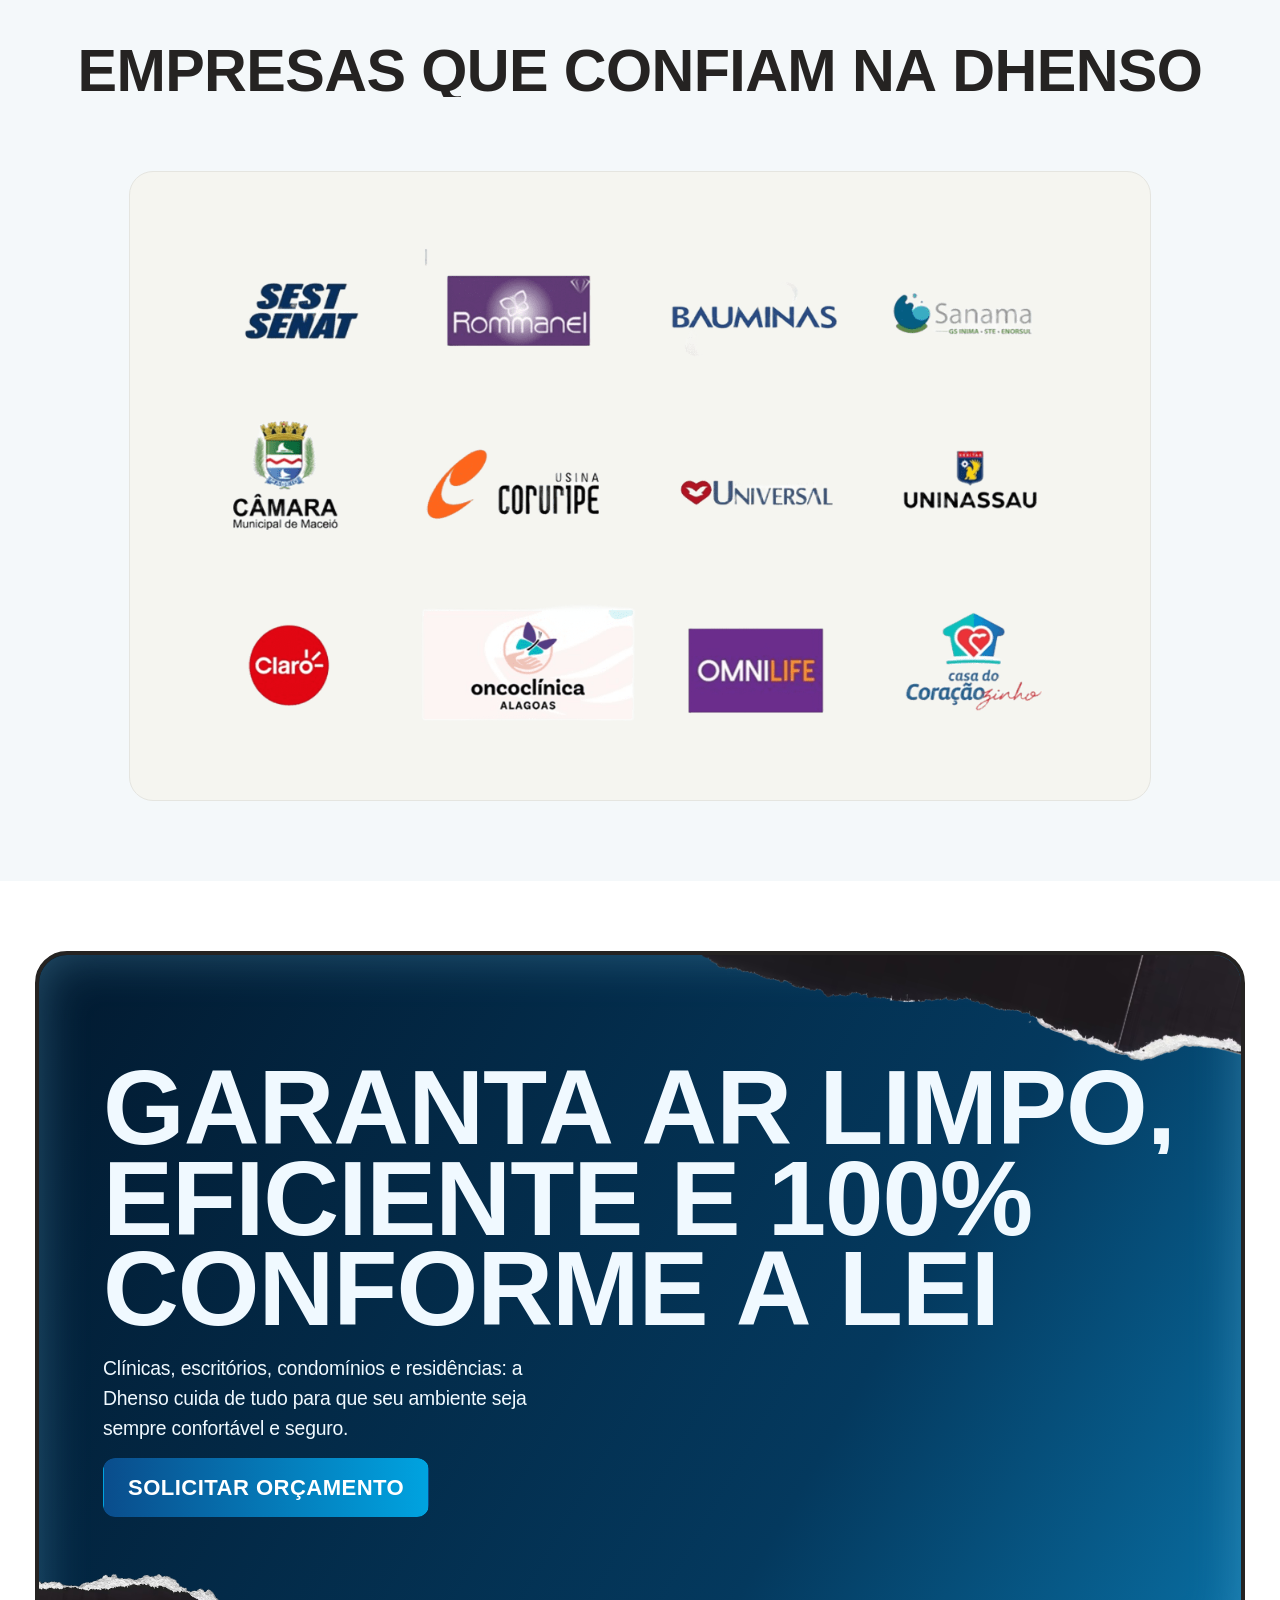
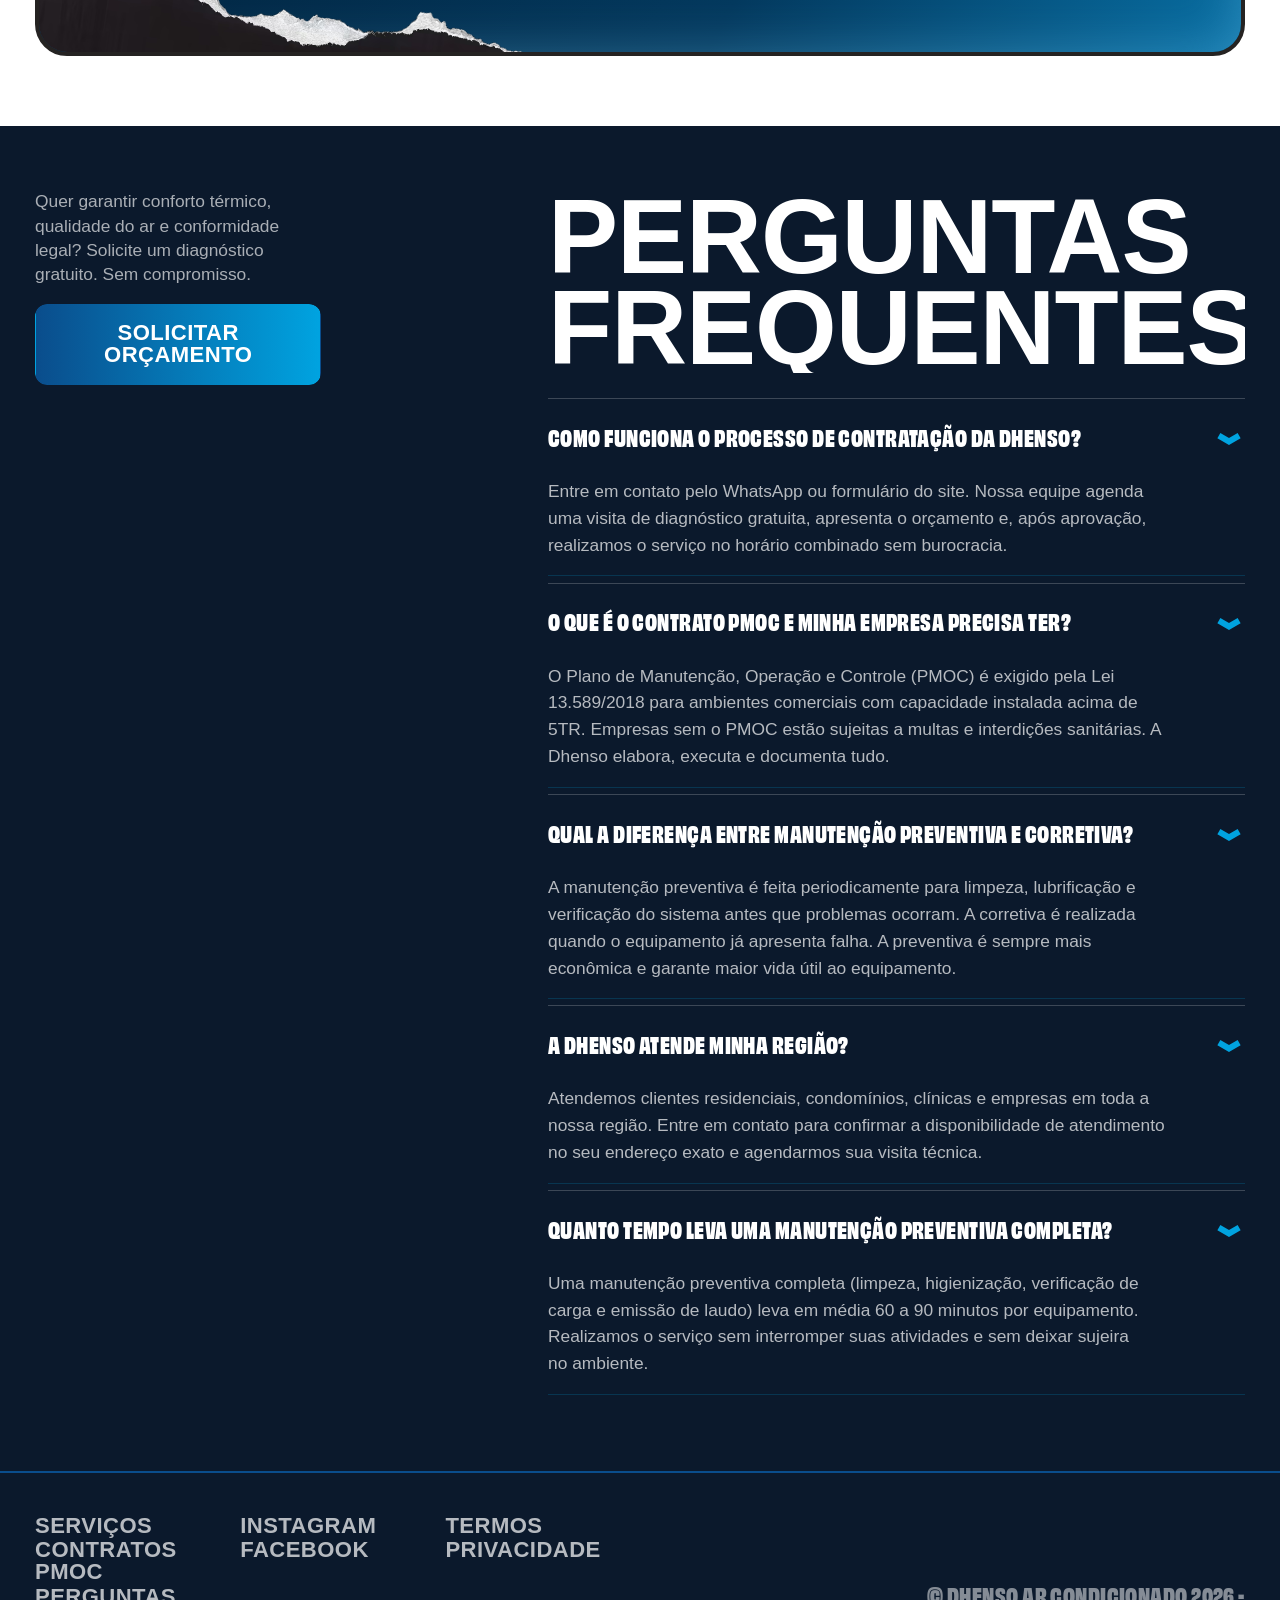
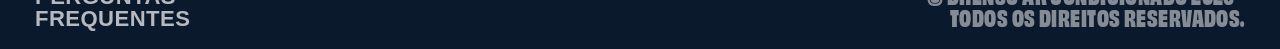
==== commit 978ebd03: "Fix: Atualiza og:image para exibir a logo da Dhenso ao compartilhar links" ====
--- a/index.html
+++ b/index.html
@@ -1,4 +1,4 @@
-<!DOCTYPE html><html><head><meta charset="utf-8"><meta name="download_date" content="2026-08-29T21:12:38.592Z"/><link href="https://cdn.prod.website-files.com/" rel="preconnect" crossorigin="anonymous"><title>DHENSO Ar Condicionado | Climatização, Manutenção Preventiva e Contratos PMOC</title><meta content="Dhenso Ar Condicionado — Instalação, manutenção preventiva, corretiva e contratos PMOC certificados. +10 anos de experiência em climatização residencial e empresarial." name="description"><meta content="DHENSO Ar Condicionado | Climatização & Engenharia Térmica" property="og:title"><meta content="Dhenso Ar Condicionado — Instalação, manutenção preventiva, corretiva e contratos PMOC certificados. +10 anos de experiência em climatização residencial e empresarial." property="og:description"><meta content="https://cdn.prod.website-files.com/695d3d65243ef47f5b4ca0d4/696e5a4e476fdcff293c76bb_8d56fb6992750e56c2dedb97f149503a_open-graph-quoti.avif" property="og:image"><meta content="DHENSO Ar Condicionado | Climatização & Engenharia Térmica" name="twitter:title"><meta content="Dhenso Ar Condicionado — Instalação, manutenção preventiva, corretiva e contratos PMOC certificados. +10 anos de experiência em climatização residencial e empresarial." name="twitter:description"><meta content="https://cdn.prod.website-files.com/695d3d65243ef47f5b4ca0d4/696e5a4e476fdcff293c76bb_8d56fb6992750e56c2dedb97f149503a_open-graph-quoti.avif" name="twitter:image"><meta property="og:type" content="website"><meta content="summary_large_image" name="twitter:card"><meta content="width=device-width, initial-scale=1" name="viewport"><link href="_external/cdn.prod.website-files.com/697b66b471bb96c6995594ab/css/quoti---test.webflow.shared.e541e2b41.min.css" rel="stylesheet" type="text/css"><link href="_external/cdn.prod.website-files.com/697b66b471bb96c6995594ab/css/quoti---test.webflow.697b66b471bb96c699559495.8e782ae3c.opt.min.css" rel="stylesheet" type="text/css"><link rel="stylesheet" href="css/dhenso-theme.css"><script type="text/javascript">!function(o,c){var n=c.documentElement,t=" w-mod-";n.className+=t+"js",("ontouchstart"in o||o.DocumentTouch&&c instanceof DocumentTouch)&&(n.className+=t+"touch")}(window,document);</script><link href="images/favicon.png" rel="shortcut icon" type="image/png"><link href="https://cdn.prod.website-files.com/697b66b471bb96c6995594ab/69f23811278ca66c0a1682c9_Copy%20of%20Untitled%20Design%20(256%20x%20256%20px).svg" rel="apple-touch-icon"><script type="application/ld+json">
+<!DOCTYPE html><html><head><meta charset="utf-8"><meta name="download_date" content="2026-08-29T21:12:38.592Z"/><link href="https://cdn.prod.website-files.com/" rel="preconnect" crossorigin="anonymous"><title>DHENSO Ar Condicionado | Climatização, Manutenção Preventiva e Contratos PMOC</title><meta content="Dhenso Ar Condicionado — Instalação, manutenção preventiva, corretiva e contratos PMOC certificados. +10 anos de experiência em climatização residencial e empresarial." name="description"><meta content="DHENSO Ar Condicionado | Climatização & Engenharia Térmica" property="og:title"><meta content="Dhenso Ar Condicionado — Instalação, manutenção preventiva, corretiva e contratos PMOC certificados. +10 anos de experiência em climatização residencial e empresarial." property="og:description"><meta content="https://raw.githubusercontent.com/nands04/dhenso/main/images/logo-dhenso-new.png" property="og:image"><meta content="DHENSO Ar Condicionado | Climatização & Engenharia Térmica" name="twitter:title"><meta content="Dhenso Ar Condicionado — Instalação, manutenção preventiva, corretiva e contratos PMOC certificados. +10 anos de experiência em climatização residencial e empresarial." name="twitter:description"><meta content="https://raw.githubusercontent.com/nands04/dhenso/main/images/logo-dhenso-new.png" name="twitter:image"><meta property="og:type" content="website"><meta content="summary_large_image" name="twitter:card"><meta content="width=device-width, initial-scale=1" name="viewport"><link href="_external/cdn.prod.website-files.com/697b66b471bb96c6995594ab/css/quoti---test.webflow.shared.e541e2b41.min.css" rel="stylesheet" type="text/css"><link href="_external/cdn.prod.website-files.com/697b66b471bb96c6995594ab/css/quoti---test.webflow.697b66b471bb96c699559495.8e782ae3c.opt.min.css" rel="stylesheet" type="text/css"><link rel="stylesheet" href="css/dhenso-theme.css"><script type="text/javascript">!function(o,c){var n=c.documentElement,t=" w-mod-";n.className+=t+"js",("ontouchstart"in o||o.DocumentTouch&&c instanceof DocumentTouch)&&(n.className+=t+"touch")}(window,document);</script><link href="images/favicon.png" rel="shortcut icon" type="image/png"><link href="images/favicon.png" rel="apple-touch-icon"><script type="application/ld+json">
 {
   "@context": "https://schema.org",
   "@type": "LocalBusiness",
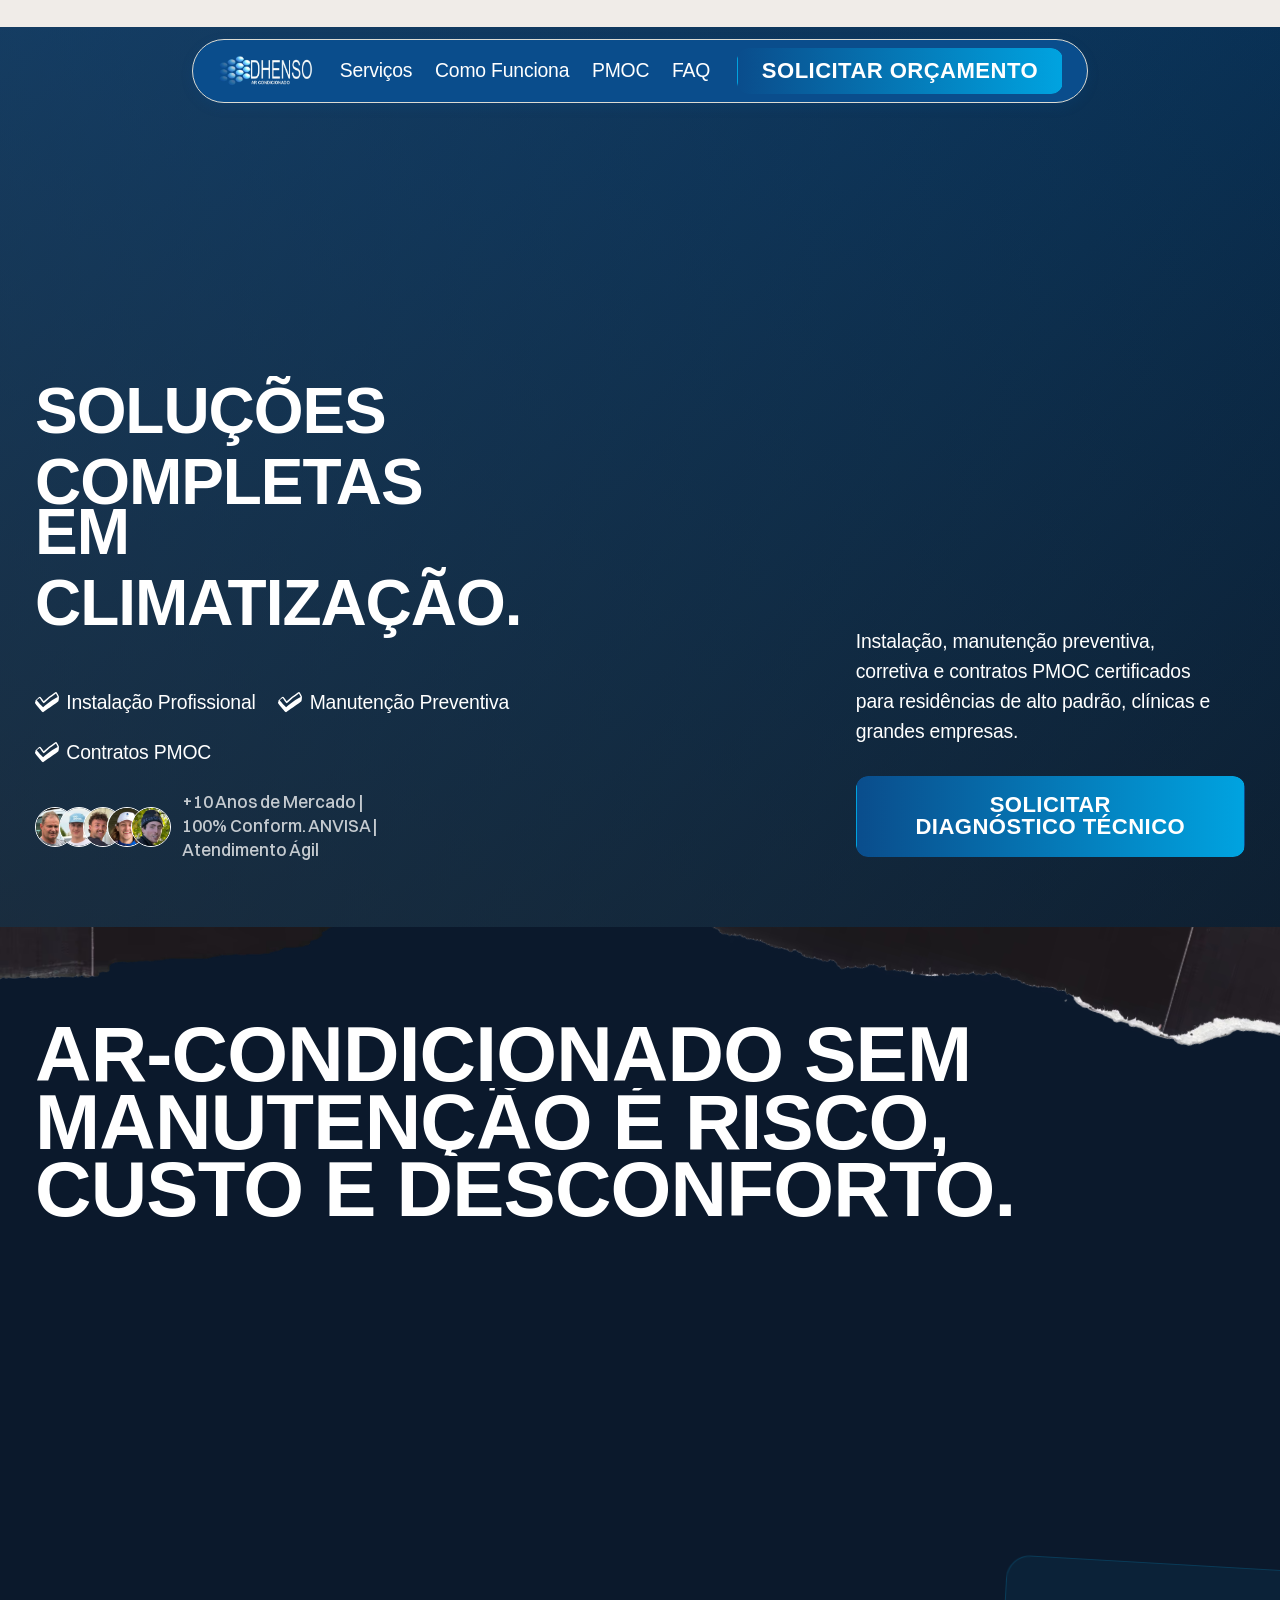
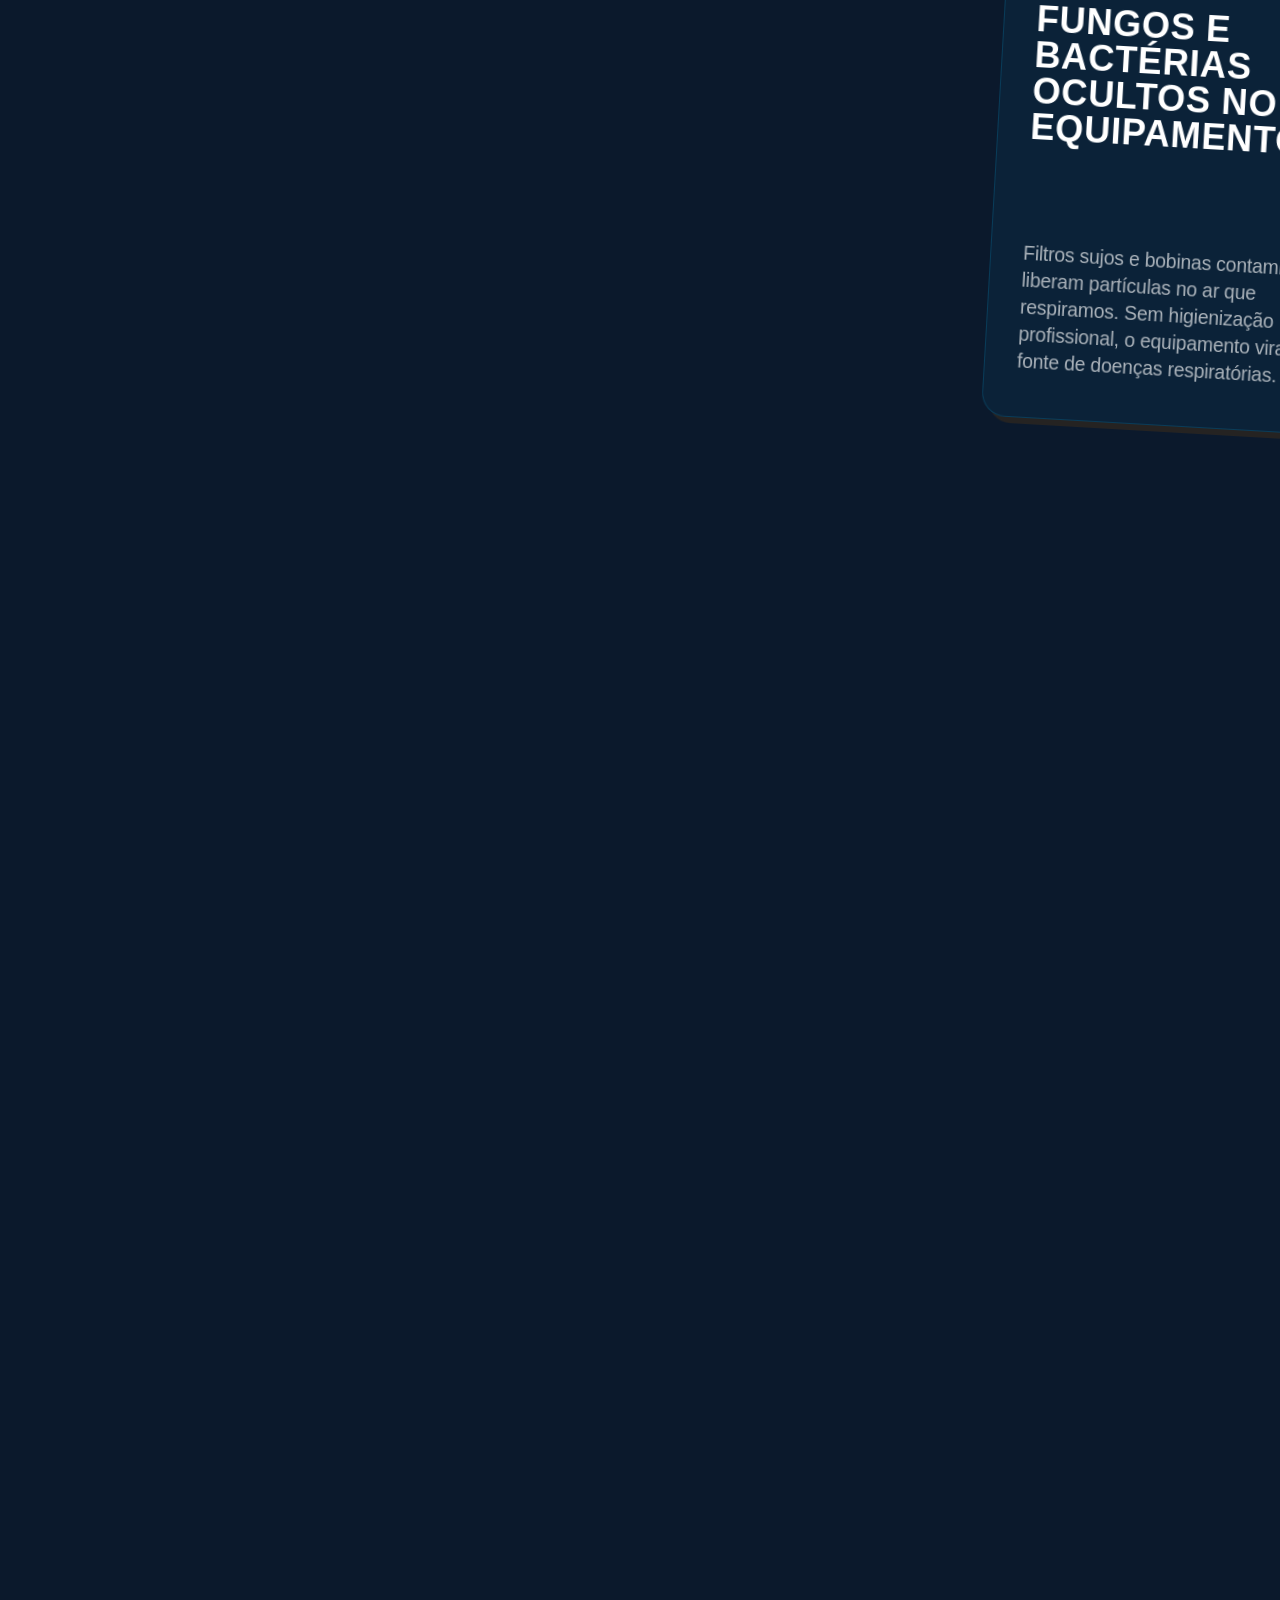
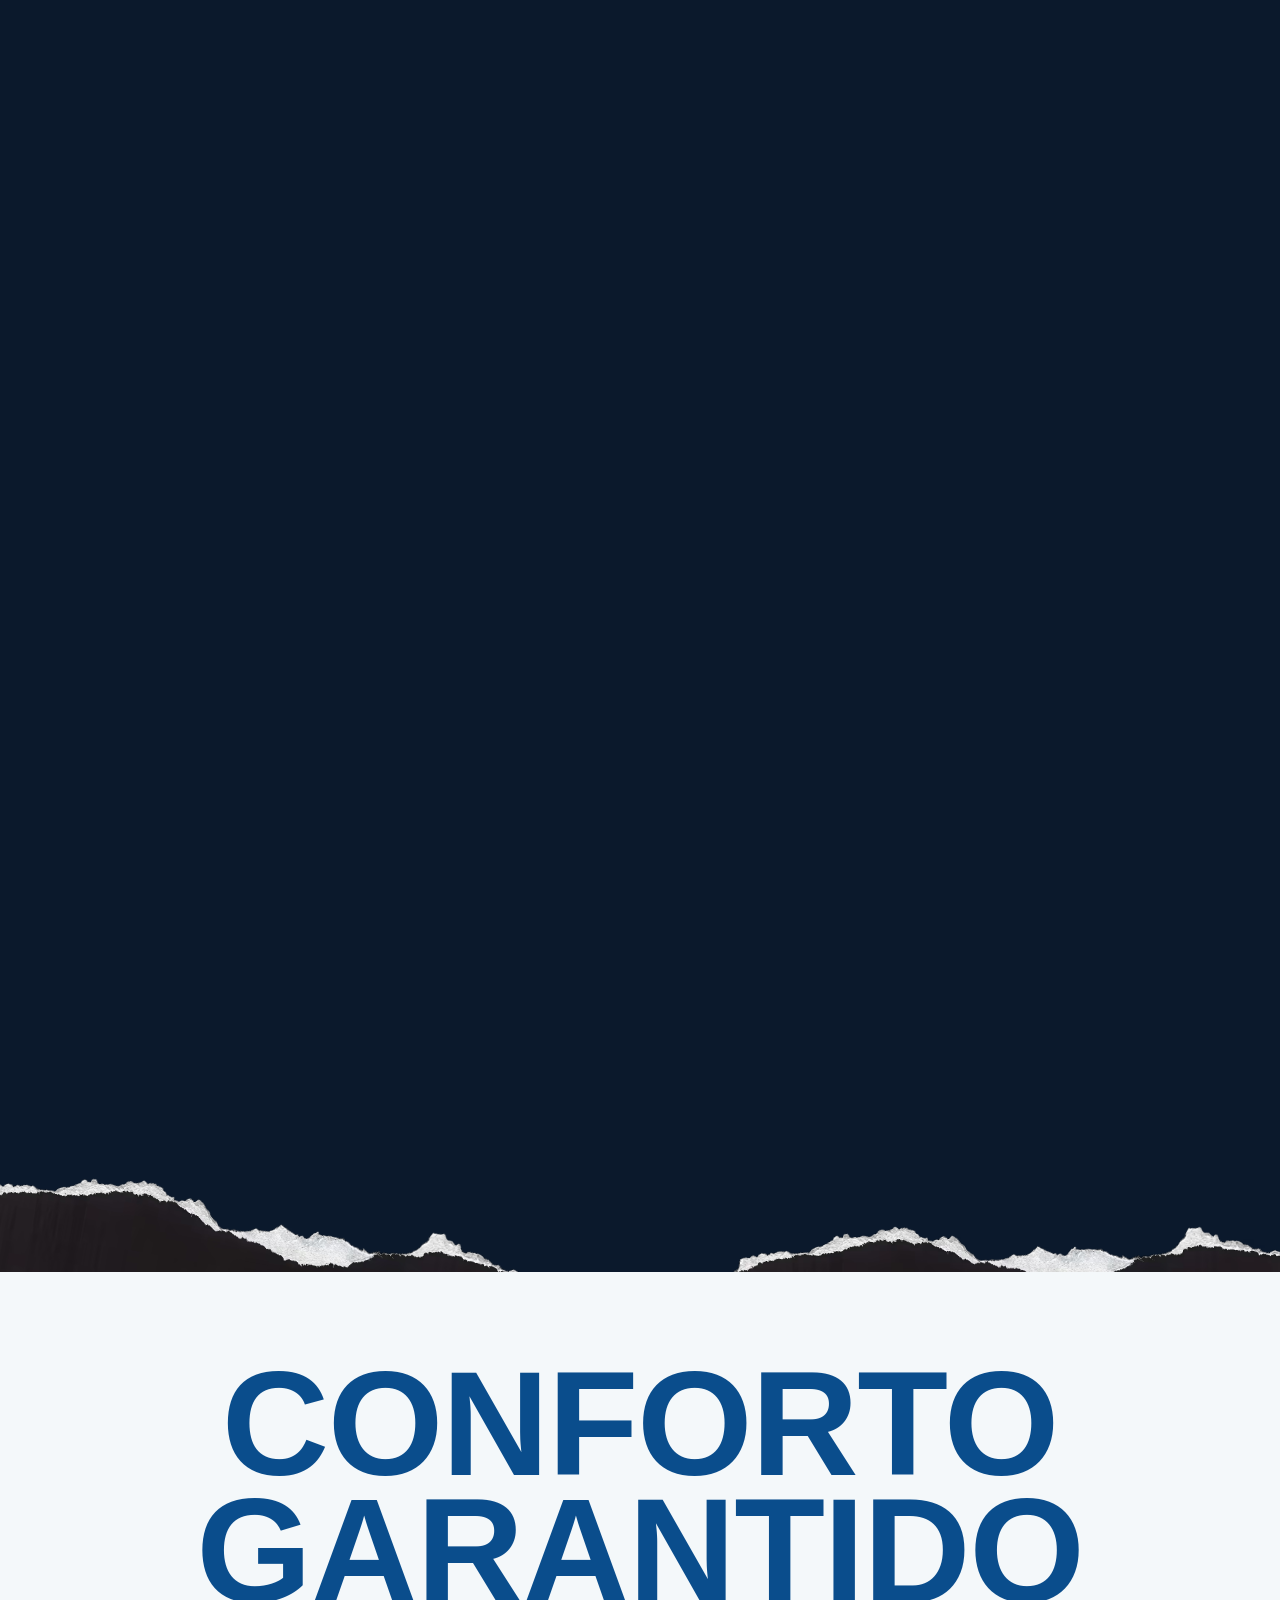
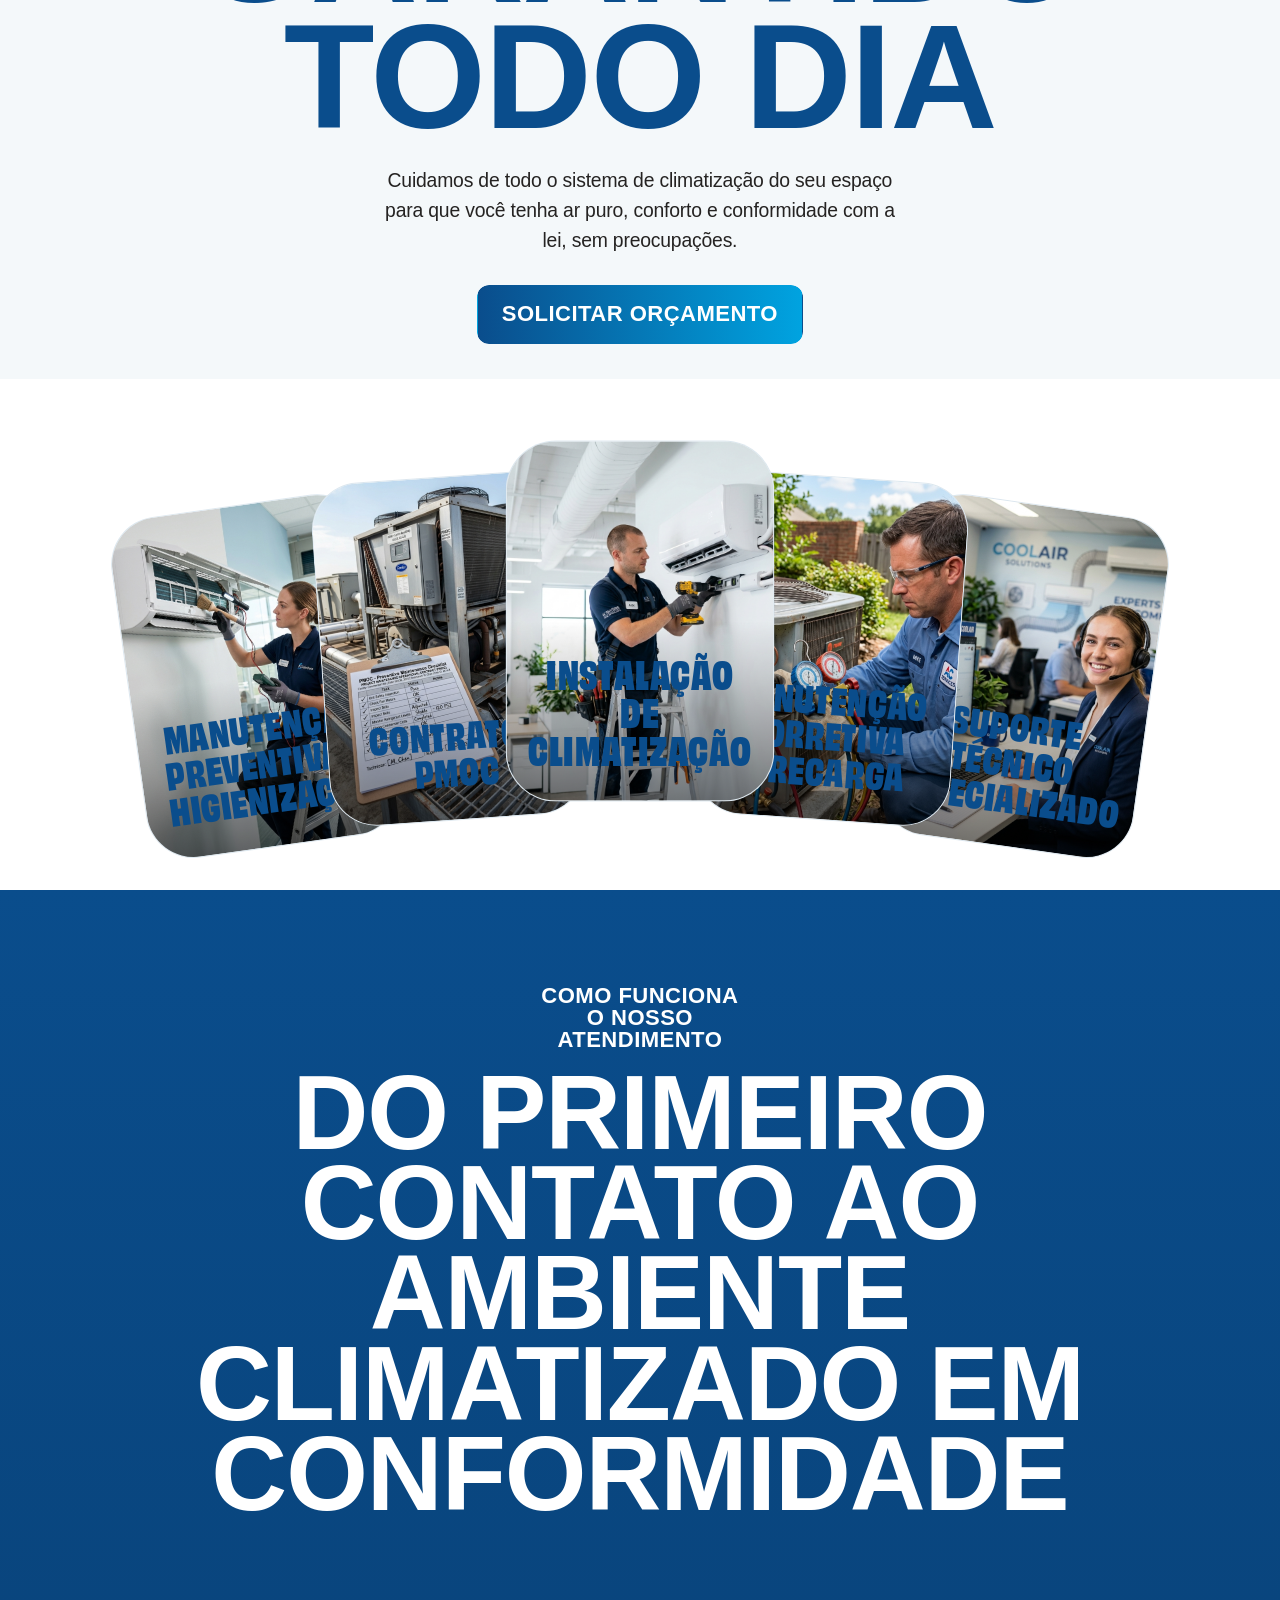
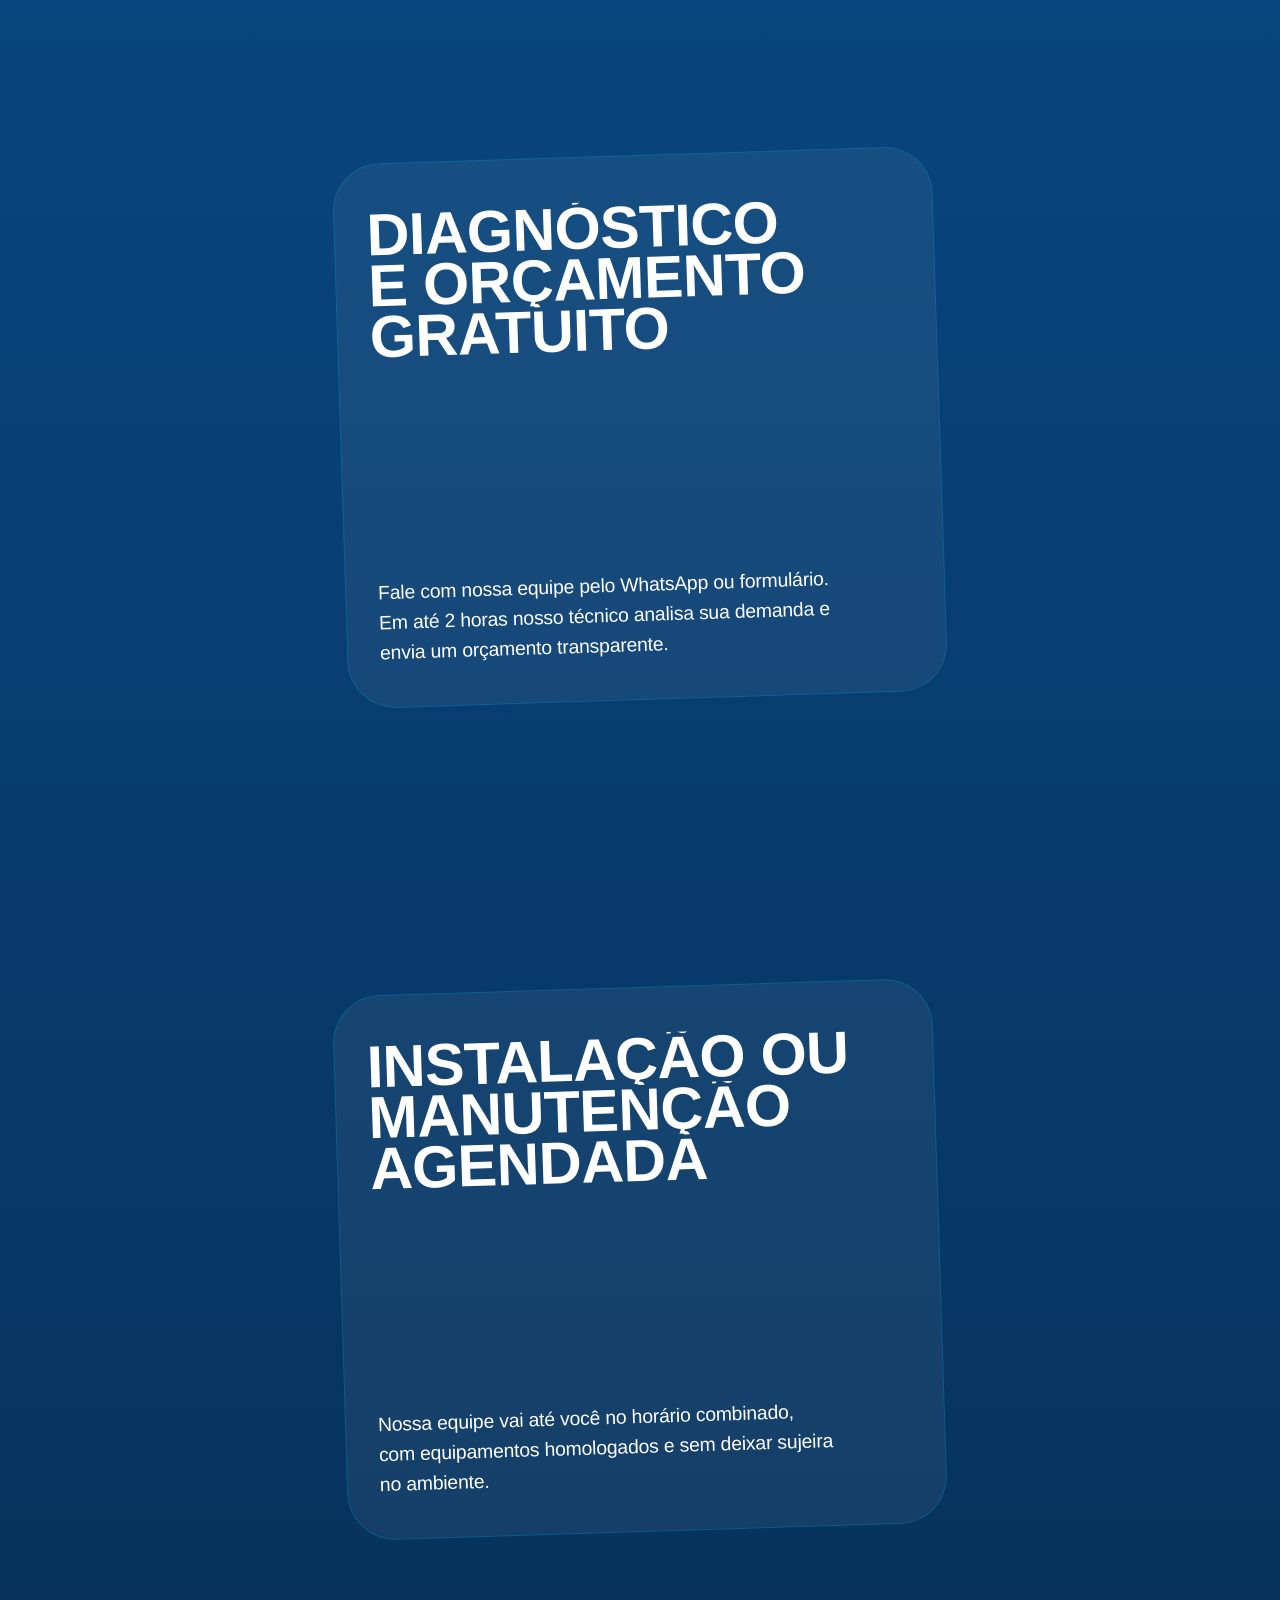
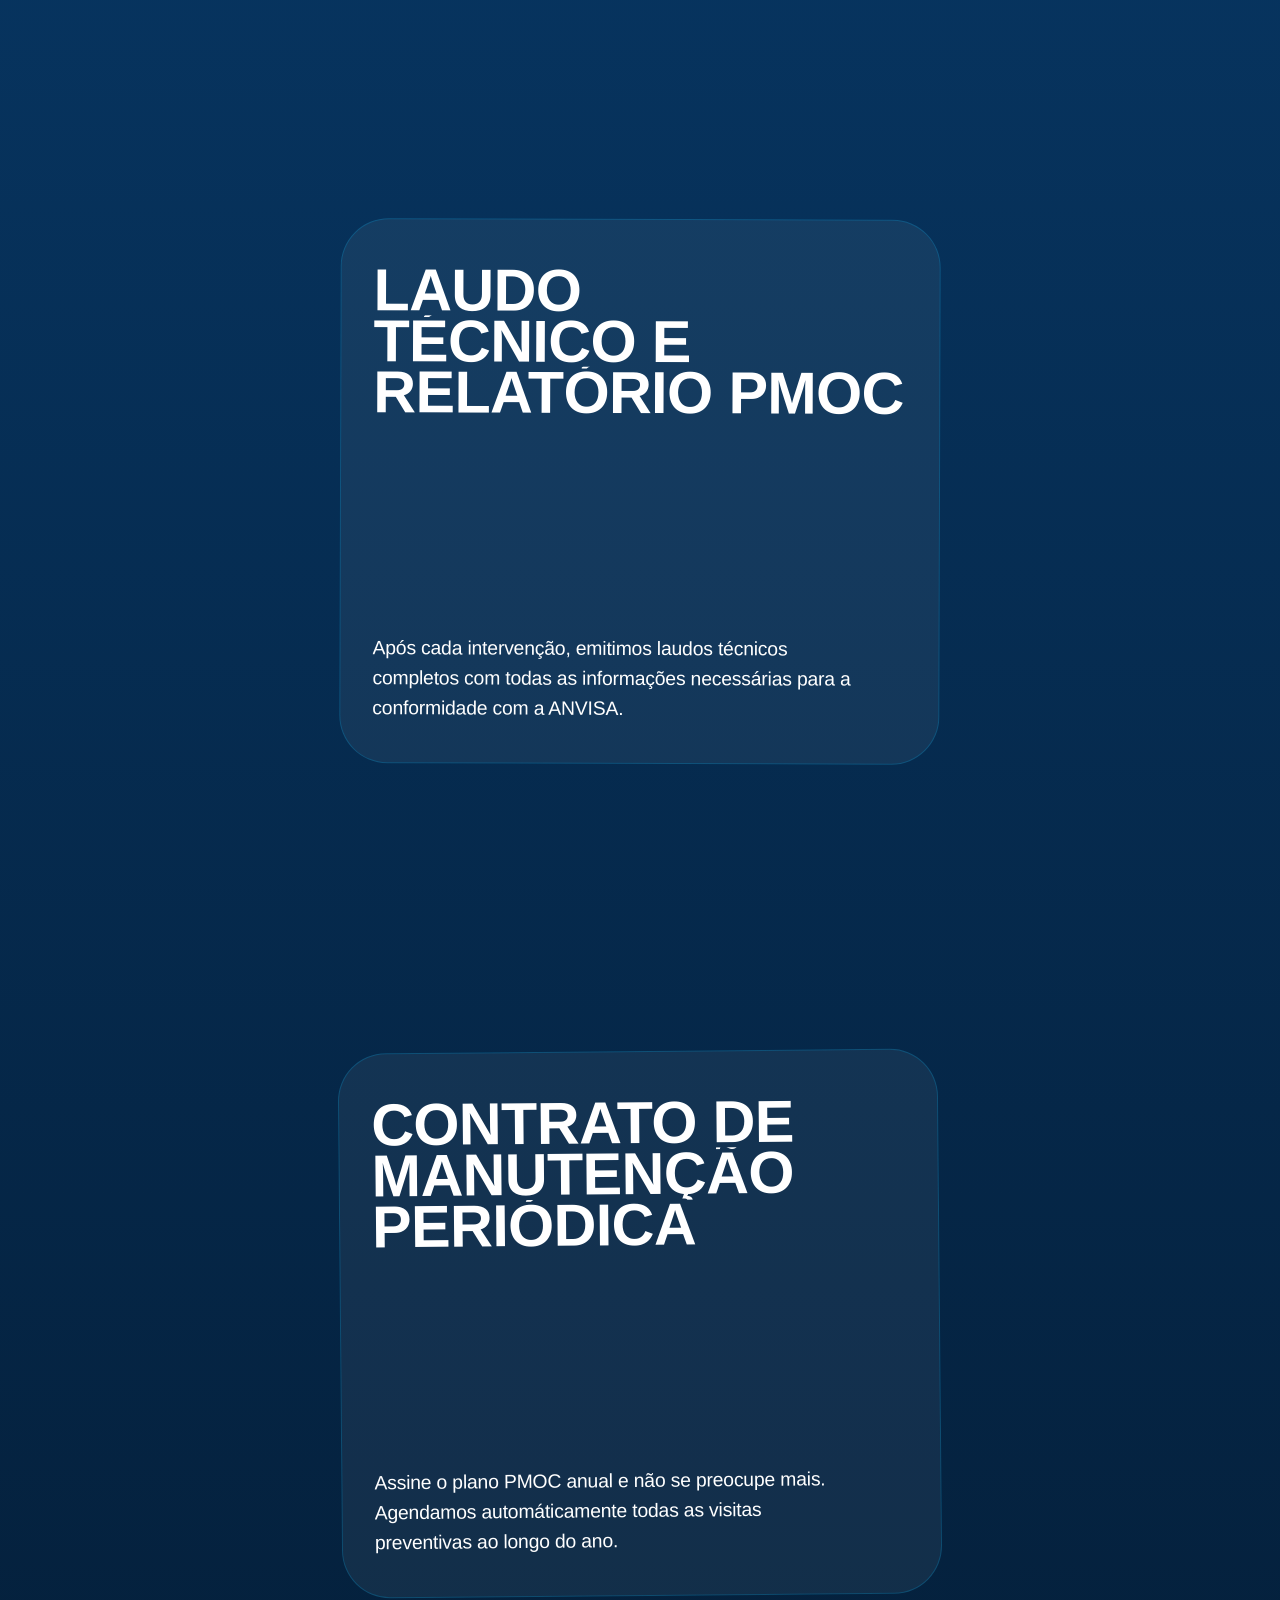
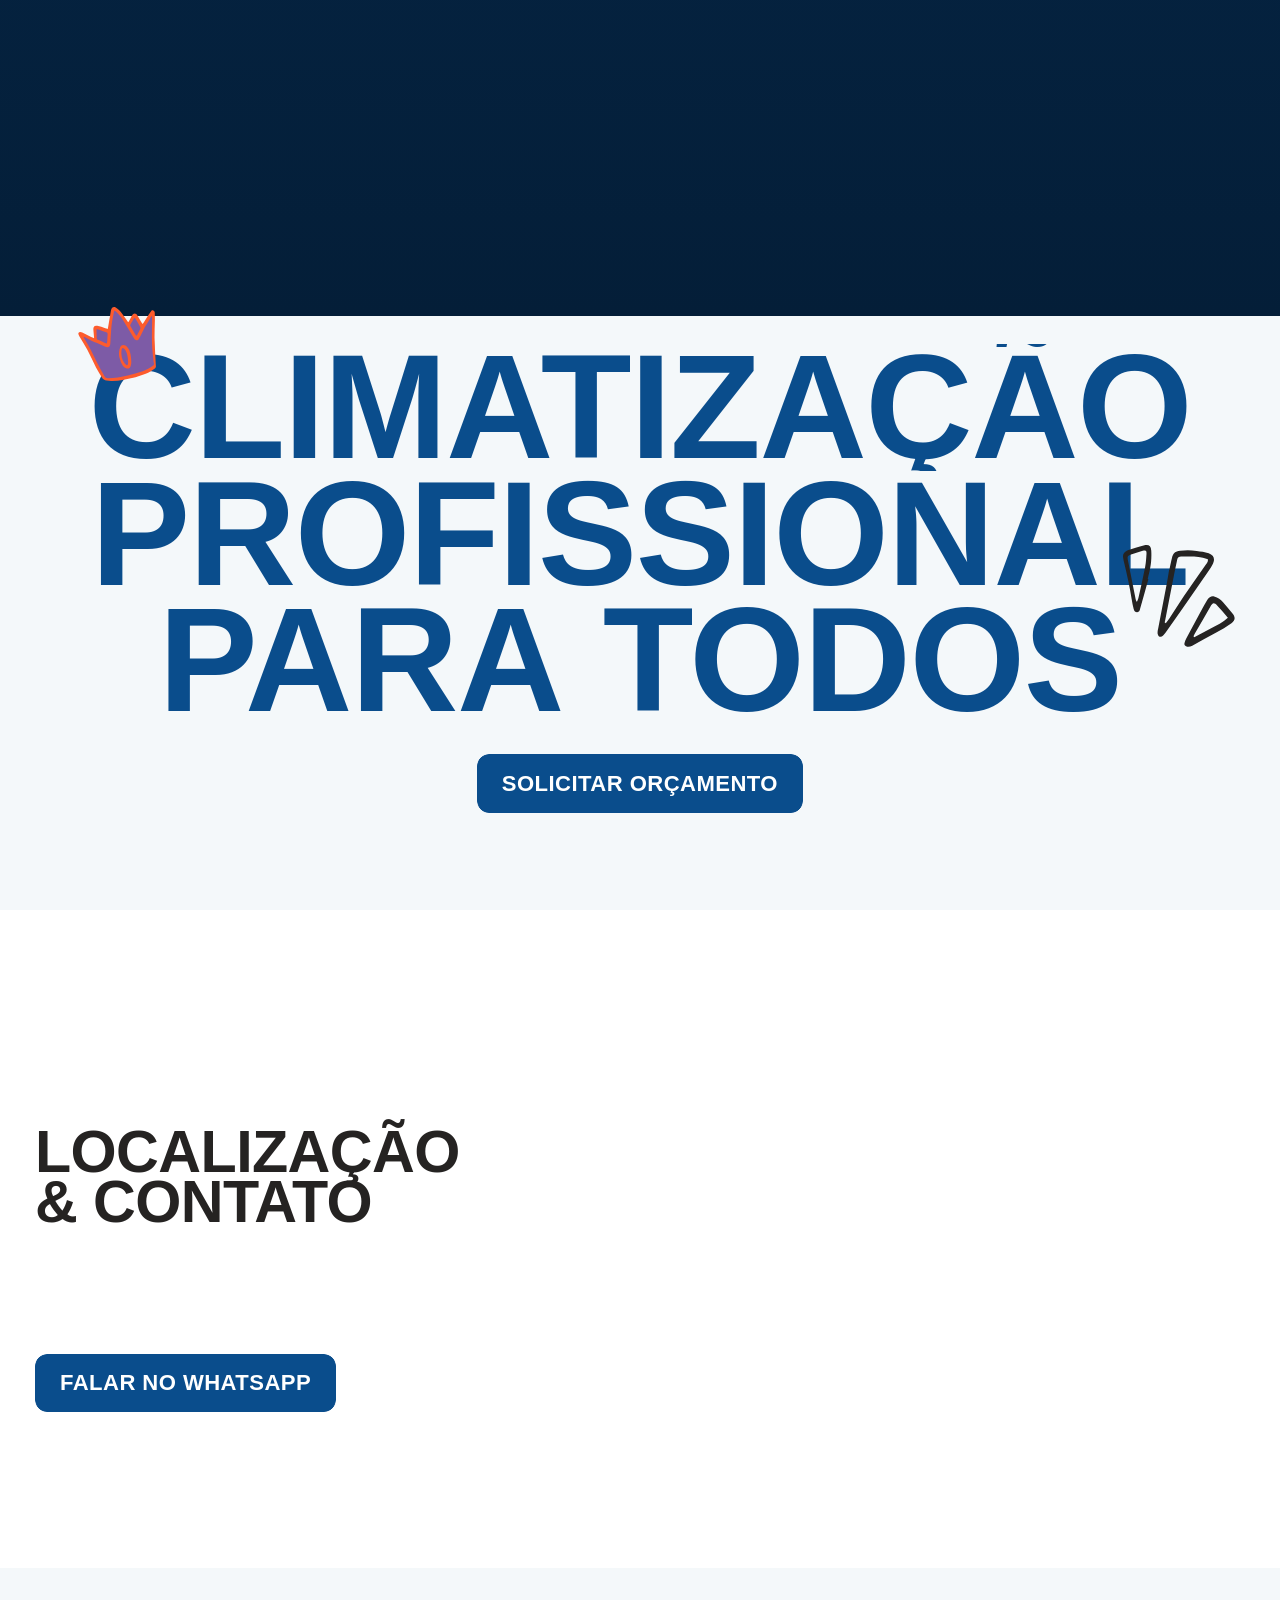
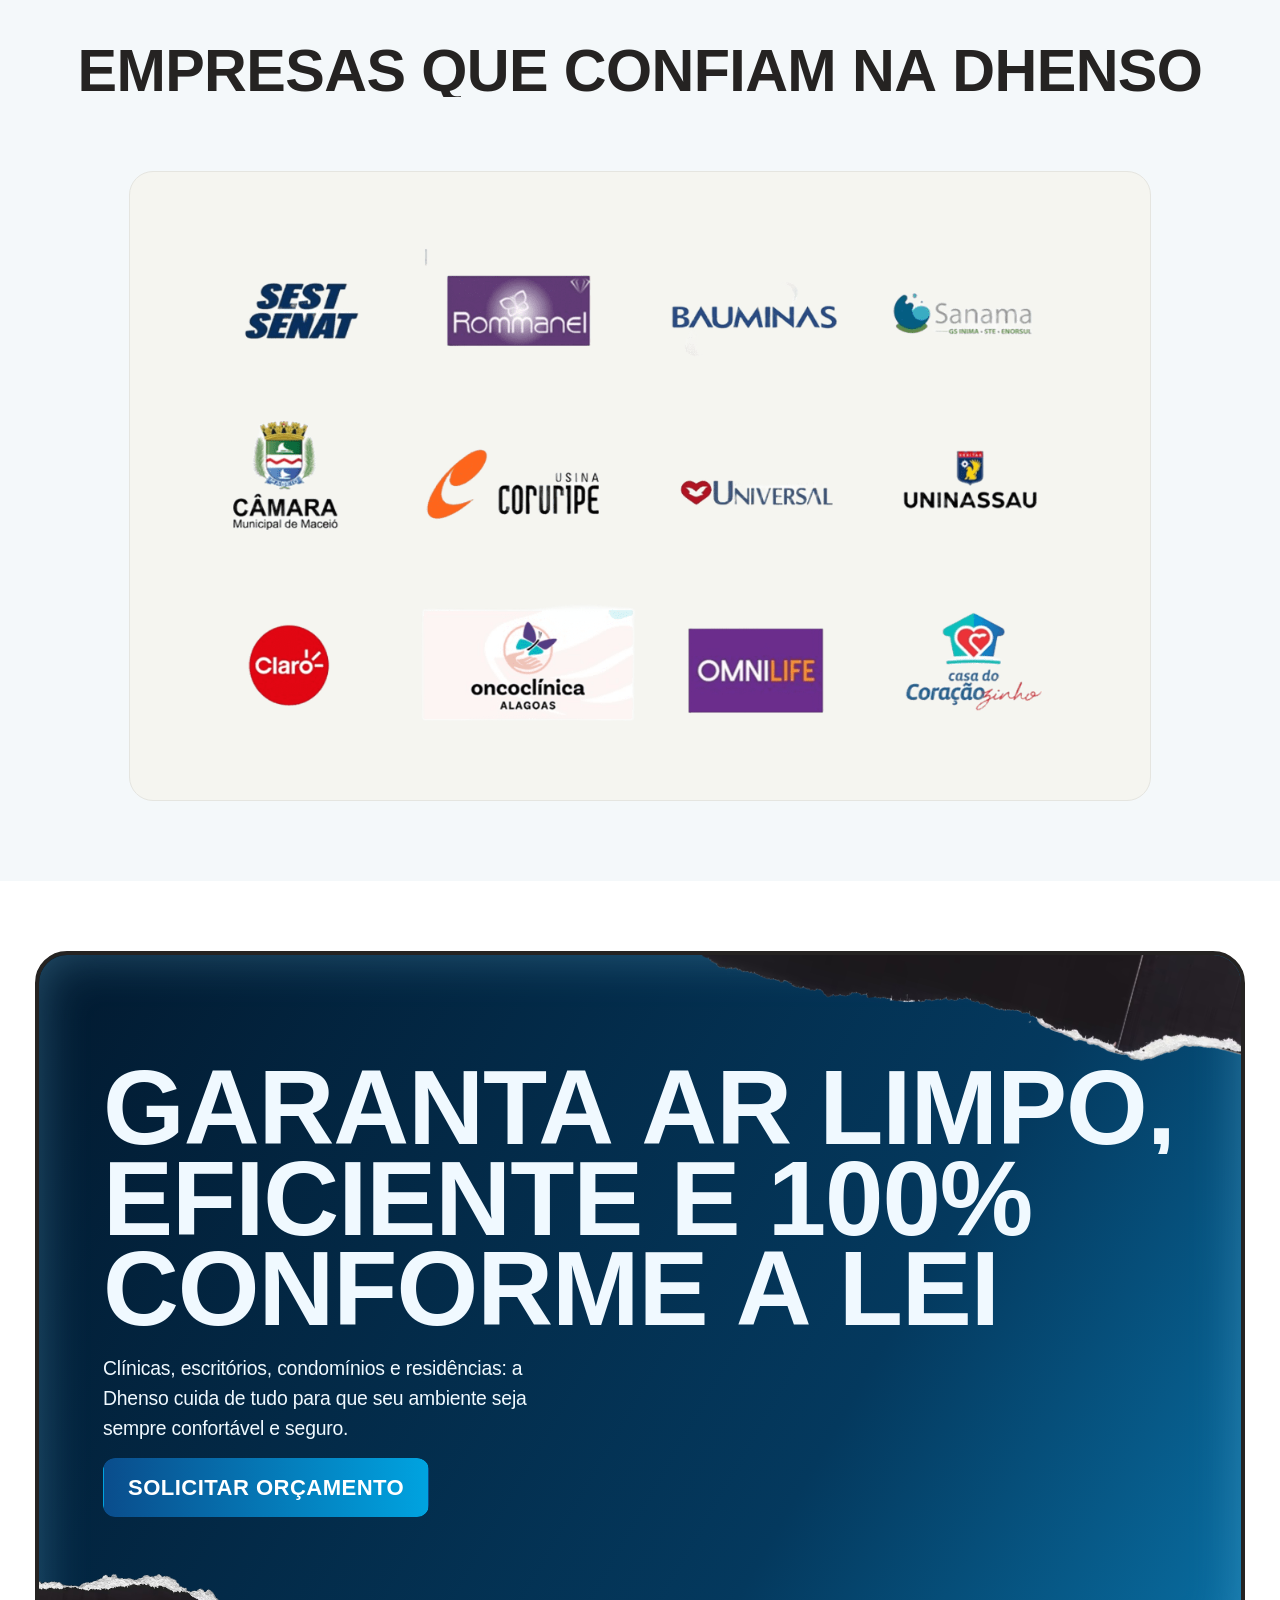
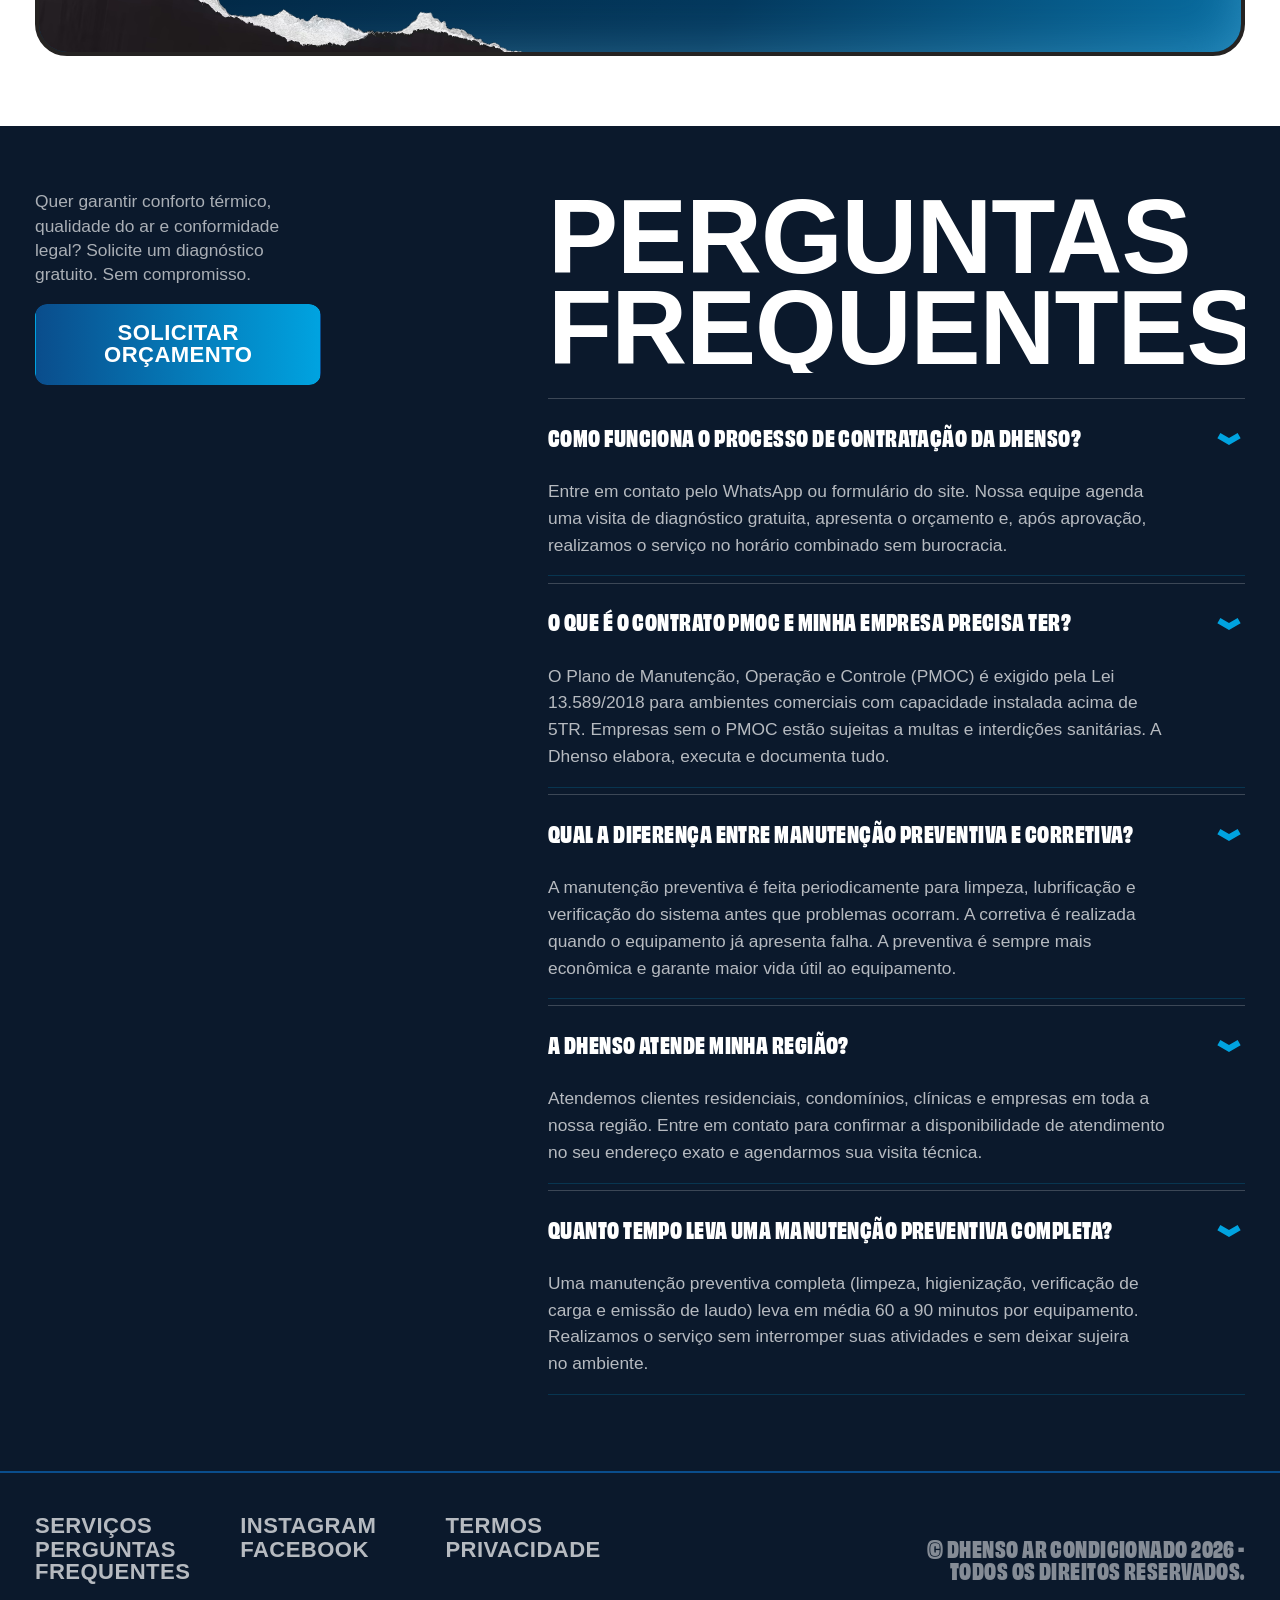
==== commit 3e9508da: "Remover link de Contratos PMOC do footer" ====
--- a/index.html
+++ b/index.html
@@ -1387,7 +1387,7 @@
             />
         </div>
     </div>
-</section><section data-wf--section-cta--section-theme="inherit" id="" class="cta_wrap u-section"><div data-wf--spacer--variant="small" class="u-section-spacer w-variant-d422cbd0-f212-c815-68df-63414354c21d u-ignore-trim"></div><div data-reveal-content="component" class="cta_contain u-container"><div class="cta_layout"><div data-wf--content-wrapper--variant="left" class="u-display-contents"><div class="u-content-wrapper  "><div data-reveal-content="heading" data-number="20" data-wf--typography-heading--variant="h1" class="u-text w-variant-792802b6-ccdb-f982-5023-5fa970cf03d0 w-richtext  "><h2>Garanta Ar Limpo, Eficiente e 100% Conforme a Lei</h2></div><div data-reveal-content="paragraph" data-text-reveal="load" data-number="45" data-wf--typography-paragraph--variant="inherit" class="u-text u-rich-text w-richtext u-margin-bottom-6"><p>Clínicas, escritórios, condomínios e residências: a Dhenso cuida de tudo para que seu ambiente seja sempre confortável e seguro.</p></div><div data-wf--button-main--variant="primary" data-reveal-content="button" data-button=" " data-trigger="hover focus" data-trial-button="true" class="button_main_wrap"><div class="clickable_wrap u-cover-absolute"><a target="_blank" href="https://wa.me/5582988754135?text=Olá,%20gostaria%20de%20falar%20com%20um%20consultor%20da%20Dhenso" class="clickable_link w-inline-block"><span class="clickable_text u-sr-only">Solicitar Orçamento</span></a><button type="button" class="clickable_btn"><span class="clickable_text u-sr-only">Solicitar Orçamento</span></button></div><div class="button_main_element"><div aria-hidden="true" class="button_main_text u-text-style-h6">Solicitar Orçamento</div><div class="button_main_icon u-hide-if-empty"></div><div class="button_main_line"></div></div><div class="button_hover_element"><div aria-hidden="true" class="button_main_text u-text-style-h6">Solicitar Orçamento</div><div class="button_main_icon u-hide-if-empty"></div><div class="button_main_line"></div></div></div></div></div><div class="cta_paper_top"><img src="_external/cdn.prod.website-files.com/697b66b471bb96c6995594ab/697b66b471bb96c6995594f9_paper-texture-02.avif" loading="lazy" sizes="(max-width: 1553px) 100vw, 1553px" alt="Long torn piece of white paper with rough edges on a black background."></div><div class="cta_paper_bottom"><img src="_external/cdn.prod.website-files.com/697b66b471bb96c6995594ab/697b66b471bb96c6995594fa_paper-texture-01.avif" loading="lazy" sizes="(max-width: 1750px) 100vw, 1750px" alt="Long torn piece of white paper with rough edges on a black background."></div></div></div><div data-wf--spacer--variant="small" class="u-section-spacer w-variant-d422cbd0-f212-c815-68df-63414354c21d u-ignore-trim"></div></section><section data-wf--section-faqs--section-theme="dark" id="faqs" class="faqs_wrap w-variant-7bd647dc-c14d-69c2-043f-5fcff1834dac u-section u-theme-dark"><div data-wf--spacer--variant="small" class="u-section-spacer w-variant-d422cbd0-f212-c815-68df-63414354c21d u-ignore-trim"></div><div class="faqs_contain u-container"><div class="faqs_layout u-grid-custom"><div id="w-node-_9ca620a2-f486-b15a-1d7b-efaee2929247-f1834d9a" class="faqs_cta"><div class="faqs_cta_visual"><div data-wf--visual-image--variant="cover" style="" class="u-image-wrapper w-variant-4972adff-107c-1f37-d19c-526a2bf55c28"><img src="_external/cdn.prod.website-files.com/697b66b471bb96c6995594ab/697b66b471bb96c69955951a_quoti-faqs.avif" loading="lazy" alt="Man wearing a beige cap, gray hoodie, and work gloves sitting on a ladder outdoors using a smartphone." sizes="120px" class="u-image"></div></div><div data-reveal-content="paragraph" data-text-reveal="load" data-number="60" data-wf--typography-paragraph--variant="text-small" class="u-text w-variant-4099173f-f581-635c-a5fe-cf4a89c62029 u-rich-text w-richtext u-margin-bottom-0 u-color-faded"><p>Quer garantir conforto térmico, qualidade do ar e conformidade legal? Solicite um diagnóstico gratuito. Sem compromisso.</p></div><div data-wf--button-main--variant="primary" data-button=" " data-trigger="hover focus" data-trial-button="true" class="button_main_wrap"><div class="clickable_wrap u-cover-absolute"><a target="_blank" href="https://wa.me/5582988754135?text=Olá,%20gostaria%20de%20falar%20com%20um%20consultor%20da%20Dhenso" class="clickable_link w-inline-block"><span class="clickable_text u-sr-only">Solicitar Orçamento</span></a><button type="button" class="clickable_btn"><span class="clickable_text u-sr-only">Solicitar Orçamento</span></button></div><div class="button_main_element"><div aria-hidden="true" class="button_main_text u-text-style-h6">Solicitar Orçamento</div><div class="button_main_icon u-hide-if-empty"></div><div class="button_main_line"></div></div><div class="button_hover_element"><div aria-hidden="true" class="button_main_text u-text-style-h6">Solicitar Orçamento</div><div class="button_main_icon u-hide-if-empty"></div><div class="button_main_line"></div></div></div></div><div data-reveal-content="component" class="faqs_content"><div data-reveal-content="heading" data-number="20" data-wf--typography-heading--variant="h1" class="u-text w-variant-792802b6-ccdb-f982-5023-5fa970cf03d0 w-richtext  "><h2>Perguntas Frequentes</h2></div><div class="w-dyn-list"><div role="list" class="faqs_cms_list w-dyn-items"><div role="listitem" class="faqs_cms_item w-dyn-item"><div data-hover="false" data-delay="0" class="faq_dd w-dropdown"><div class="faq_dd_toggle w-dropdown-toggle"><div class="faq_dd_text u-text-style-h6">Como funciona o processo de contratação da Dhenso?</div><svg xmlns="http://www.w3.org/2000/svg" width="100%" viewBox="0 0 33 33" fill="none" class="faq_dd_icon"><path d="M4.5 15.7197L7.57579 10.2932L16.5 15.4898L25.4242 10.2932L28.5 15.7197L16.5 22.707L4.5 15.7197Z" fill="currentColor"></path></svg></div><nav class="faq_dd_nav w-dropdown-list"><div class="faq_dd_content"><div data-reveal-content="paragraph" data-text-reveal="load" data-number="65" data-wf--typography-paragraph--variant="text-small" class="u-text w-variant-4099173f-f581-635c-a5fe-cf4a89c62029 u-rich-text w-richtext u-margin-bottom-0 u-color-faded"><p>Entre em contato pelo WhatsApp ou formulário do site. Nossa equipe agenda uma visita de diagnóstico gratuita, apresenta o orçamento e, após aprovação, realizamos o serviço no horário combinado sem burocracia.</p></div></div></nav></div></div><div role="listitem" class="faqs_cms_item w-dyn-item"><div data-hover="false" data-delay="0" class="faq_dd w-dropdown"><div class="faq_dd_toggle w-dropdown-toggle"><div class="faq_dd_text u-text-style-h6">O que é o contrato PMOC e minha empresa precisa ter?</div><svg xmlns="http://www.w3.org/2000/svg" width="100%" viewBox="0 0 33 33" fill="none" class="faq_dd_icon"><path d="M4.5 15.7197L7.57579 10.2932L16.5 15.4898L25.4242 10.2932L28.5 15.7197L16.5 22.707L4.5 15.7197Z" fill="currentColor"></path></svg></div><nav class="faq_dd_nav w-dropdown-list"><div class="faq_dd_content"><div data-reveal-content="paragraph" data-text-reveal="load" data-number="65" data-wf--typography-paragraph--variant="text-small" class="u-text w-variant-4099173f-f581-635c-a5fe-cf4a89c62029 u-rich-text w-richtext u-margin-bottom-0 u-color-faded"><p>O Plano de Manutenção, Operação e Controle (PMOC) é exigido pela Lei 13.589/2018 para ambientes comerciais com capacidade instalada acima de 5TR. Empresas sem o PMOC estão sujeitas a multas e interdições sanitárias. A Dhenso elabora, executa e documenta tudo.</p></div></div></nav></div></div><div role="listitem" class="faqs_cms_item w-dyn-item"><div data-hover="false" data-delay="0" class="faq_dd w-dropdown"><div class="faq_dd_toggle w-dropdown-toggle"><div class="faq_dd_text u-text-style-h6">Qual a diferença entre manutenção preventiva e corretiva?</div><svg xmlns="http://www.w3.org/2000/svg" width="100%" viewBox="0 0 33 33" fill="none" class="faq_dd_icon"><path d="M4.5 15.7197L7.57579 10.2932L16.5 15.4898L25.4242 10.2932L28.5 15.7197L16.5 22.707L4.5 15.7197Z" fill="currentColor"></path></svg></div><nav class="faq_dd_nav w-dropdown-list"><div class="faq_dd_content"><div data-reveal-content="paragraph" data-text-reveal="load" data-number="65" data-wf--typography-paragraph--variant="text-small" class="u-text w-variant-4099173f-f581-635c-a5fe-cf4a89c62029 u-rich-text w-richtext u-margin-bottom-0 u-color-faded"><p>A manutenção preventiva é feita periodicamente para limpeza, lubrificação e verificação do sistema antes que problemas ocorram. A corretiva é realizada quando o equipamento já apresenta falha. A preventiva é sempre mais econômica e garante maior vida útil ao equipamento.</p></div></div></nav></div></div><div role="listitem" class="faqs_cms_item w-dyn-item"><div data-hover="false" data-delay="0" class="faq_dd w-dropdown"><div class="faq_dd_toggle w-dropdown-toggle"><div class="faq_dd_text u-text-style-h6">A Dhenso atende minha região?</div><svg xmlns="http://www.w3.org/2000/svg" width="100%" viewBox="0 0 33 33" fill="none" class="faq_dd_icon"><path d="M4.5 15.7197L7.57579 10.2932L16.5 15.4898L25.4242 10.2932L28.5 15.7197L16.5 22.707L4.5 15.7197Z" fill="currentColor"></path></svg></div><nav class="faq_dd_nav w-dropdown-list"><div class="faq_dd_content"><div data-reveal-content="paragraph" data-text-reveal="load" data-number="65" data-wf--typography-paragraph--variant="text-small" class="u-text w-variant-4099173f-f581-635c-a5fe-cf4a89c62029 u-rich-text w-richtext u-margin-bottom-0 u-color-faded"><p>Atendemos clientes residenciais, condomínios, clínicas e empresas em toda a nossa região. Entre em contato para confirmar a disponibilidade de atendimento no seu endereço exato e agendarmos sua visita técnica.</p></div></div></nav></div></div><div role="listitem" class="faqs_cms_item w-dyn-item"><div data-hover="false" data-delay="0" class="faq_dd w-dropdown"><div class="faq_dd_toggle w-dropdown-toggle"><div class="faq_dd_text u-text-style-h6">Quanto tempo leva uma manutenção preventiva completa?</div><svg xmlns="http://www.w3.org/2000/svg" width="100%" viewBox="0 0 33 33" fill="none" class="faq_dd_icon"><path d="M4.5 15.7197L7.57579 10.2932L16.5 15.4898L25.4242 10.2932L28.5 15.7197L16.5 22.707L4.5 15.7197Z" fill="currentColor"></path></svg></div><nav class="faq_dd_nav w-dropdown-list"><div class="faq_dd_content"><div data-reveal-content="paragraph" data-text-reveal="load" data-number="65" data-wf--typography-paragraph--variant="text-small" class="u-text w-variant-4099173f-f581-635c-a5fe-cf4a89c62029 u-rich-text w-richtext u-margin-bottom-0 u-color-faded"><p>Uma manutenção preventiva completa (limpeza, higienização, verificação de carga e emissão de laudo) leva em média 60 a 90 minutos por equipamento. Realizamos o serviço sem interromper suas atividades e sem deixar sujeira no ambiente.</p></div></div></nav></div></div></div></div></div></div></div><div data-wf--spacer--variant="small" class="u-section-spacer w-variant-d422cbd0-f212-c815-68df-63414354c21d u-ignore-trim"></div></section></main><footer class="footer_wrap"><h2 class="footer_title u-sr-only">Footer</h2><div class="footer_contain u-container"><div data-medium-columns="1" class="footer_layout u-grid-custom"><div data-wf--grid--variant="default" style="" data-number="12" class="u-grid-wrapper u-gap-row-7 u-column-span-8"><div role="navigation" data-large-columns="4" data-medium-columns="0" data-small-columns="3" data-xsmall-columns="1" class="u-grid"><section data-trigger="group" class="footer_group_wrap"><div role="list" class="footer_group_list"><div data-trigger="hover-other focus-other" role="listitem" class="footer_group_item"><a href="index.html" class="footer_link_wrap w-inline-block"><div class="footer_link_text u-text-style-h6">Serviços</div></a></div><div data-trigger="hover-other focus-other" role="listitem" class="footer_group_item"><a href="pricing.html" class="footer_link_wrap w-inline-block"><div class="footer_link_text u-text-style-h6">Contratos PMOC</div></a></div><div data-trigger="hover-other focus-other" role="listitem" class="footer_group_item"><a href="index.html" class="footer_link_wrap w-inline-block"><div class="footer_link_text u-text-style-h6">Perguntas Frequentes</div></a></div></div></section><section data-trigger="group" class="footer_group_wrap"><div role="list" class="footer_group_list"><div data-trigger="hover-other focus-other" role="listitem" class="footer_group_item"><a href="https://www.instagram.com/dhenso/" target="_blank" class="footer_link_wrap w-inline-block"><div class="footer_link_text u-text-style-h6">Instagram</div></a></div><div data-trigger="hover-other focus-other" role="listitem" class="footer_group_item"><a href="https://www.facebook.com/profile.php" target="_blank" class="footer_link_wrap w-inline-block"><div class="footer_link_text u-text-style-h6">facebook</div></a></div></div></section><section data-trigger="group" class="footer_group_wrap"><div role="list" class="footer_group_list"><div data-trigger="hover-other focus-other" role="listitem" class="footer_group_item"><a href="terms.html" class="footer_link_wrap w-inline-block"><div class="footer_link_text u-text-style-h6">Termos</div></a></div><div data-trigger="hover-other focus-other" role="listitem" class="footer_group_item"><a href="privacy.html" class="footer_link_wrap w-inline-block"><div class="footer_link_text u-text-style-h6">Privacidade</div></a></div></div></section></div></div><div class="footer_content"><div class="footer_social_wrap"><div class="footer_bottom_text u-text-style-h6"><span>© DHENSO AR CONDICIONADO </span><span data-dynamic-year=" ">{{year}}</span><span>&nbsp;- Todos os Direitos Reservados.</span></div></div></div></div></div><div class="footer_logo u-container"><div class="footer_stores"><a aria-label="App Store" rel="nofollow" href="https://apps.apple.com/ca/app/quoti-home-services/id6751197263" target="_blank" class="w-inline-block"><img src="_external/cdn.prod.website-files.com/697b66b471bb96c6995594ab/697b66b471bb96c6995594fc_app-store.svg" loading="lazy" alt="Download on the App Store button"></a><a aria-label="Google Play" rel="nofollow" href="https://play.google.com/store/apps/details" target="_blank" class="w-inline-block"><img src="_external/cdn.prod.website-files.com/697b66b471bb96c6995594ab/697b66b471bb96c6995594fb_google-store.svg" loading="lazy" alt="Get it on Google Play Store button"></a></div></div><div class="u-embed-js w-embed w-script"><script>
+</section><section data-wf--section-cta--section-theme="inherit" id="" class="cta_wrap u-section"><div data-wf--spacer--variant="small" class="u-section-spacer w-variant-d422cbd0-f212-c815-68df-63414354c21d u-ignore-trim"></div><div data-reveal-content="component" class="cta_contain u-container"><div class="cta_layout"><div data-wf--content-wrapper--variant="left" class="u-display-contents"><div class="u-content-wrapper  "><div data-reveal-content="heading" data-number="20" data-wf--typography-heading--variant="h1" class="u-text w-variant-792802b6-ccdb-f982-5023-5fa970cf03d0 w-richtext  "><h2>Garanta Ar Limpo, Eficiente e 100% Conforme a Lei</h2></div><div data-reveal-content="paragraph" data-text-reveal="load" data-number="45" data-wf--typography-paragraph--variant="inherit" class="u-text u-rich-text w-richtext u-margin-bottom-6"><p>Clínicas, escritórios, condomínios e residências: a Dhenso cuida de tudo para que seu ambiente seja sempre confortável e seguro.</p></div><div data-wf--button-main--variant="primary" data-reveal-content="button" data-button=" " data-trigger="hover focus" data-trial-button="true" class="button_main_wrap"><div class="clickable_wrap u-cover-absolute"><a target="_blank" href="https://wa.me/5582988754135?text=Olá,%20gostaria%20de%20falar%20com%20um%20consultor%20da%20Dhenso" class="clickable_link w-inline-block"><span class="clickable_text u-sr-only">Solicitar Orçamento</span></a><button type="button" class="clickable_btn"><span class="clickable_text u-sr-only">Solicitar Orçamento</span></button></div><div class="button_main_element"><div aria-hidden="true" class="button_main_text u-text-style-h6">Solicitar Orçamento</div><div class="button_main_icon u-hide-if-empty"></div><div class="button_main_line"></div></div><div class="button_hover_element"><div aria-hidden="true" class="button_main_text u-text-style-h6">Solicitar Orçamento</div><div class="button_main_icon u-hide-if-empty"></div><div class="button_main_line"></div></div></div></div></div><div class="cta_paper_top"><img src="_external/cdn.prod.website-files.com/697b66b471bb96c6995594ab/697b66b471bb96c6995594f9_paper-texture-02.avif" loading="lazy" sizes="(max-width: 1553px) 100vw, 1553px" alt="Long torn piece of white paper with rough edges on a black background."></div><div class="cta_paper_bottom"><img src="_external/cdn.prod.website-files.com/697b66b471bb96c6995594ab/697b66b471bb96c6995594fa_paper-texture-01.avif" loading="lazy" sizes="(max-width: 1750px) 100vw, 1750px" alt="Long torn piece of white paper with rough edges on a black background."></div></div></div><div data-wf--spacer--variant="small" class="u-section-spacer w-variant-d422cbd0-f212-c815-68df-63414354c21d u-ignore-trim"></div></section><section data-wf--section-faqs--section-theme="dark" id="faqs" class="faqs_wrap w-variant-7bd647dc-c14d-69c2-043f-5fcff1834dac u-section u-theme-dark"><div data-wf--spacer--variant="small" class="u-section-spacer w-variant-d422cbd0-f212-c815-68df-63414354c21d u-ignore-trim"></div><div class="faqs_contain u-container"><div class="faqs_layout u-grid-custom"><div id="w-node-_9ca620a2-f486-b15a-1d7b-efaee2929247-f1834d9a" class="faqs_cta"><div class="faqs_cta_visual"><div data-wf--visual-image--variant="cover" style="" class="u-image-wrapper w-variant-4972adff-107c-1f37-d19c-526a2bf55c28"><img src="_external/cdn.prod.website-files.com/697b66b471bb96c6995594ab/697b66b471bb96c69955951a_quoti-faqs.avif" loading="lazy" alt="Man wearing a beige cap, gray hoodie, and work gloves sitting on a ladder outdoors using a smartphone." sizes="120px" class="u-image"></div></div><div data-reveal-content="paragraph" data-text-reveal="load" data-number="60" data-wf--typography-paragraph--variant="text-small" class="u-text w-variant-4099173f-f581-635c-a5fe-cf4a89c62029 u-rich-text w-richtext u-margin-bottom-0 u-color-faded"><p>Quer garantir conforto térmico, qualidade do ar e conformidade legal? Solicite um diagnóstico gratuito. Sem compromisso.</p></div><div data-wf--button-main--variant="primary" data-button=" " data-trigger="hover focus" data-trial-button="true" class="button_main_wrap"><div class="clickable_wrap u-cover-absolute"><a target="_blank" href="https://wa.me/5582988754135?text=Olá,%20gostaria%20de%20falar%20com%20um%20consultor%20da%20Dhenso" class="clickable_link w-inline-block"><span class="clickable_text u-sr-only">Solicitar Orçamento</span></a><button type="button" class="clickable_btn"><span class="clickable_text u-sr-only">Solicitar Orçamento</span></button></div><div class="button_main_element"><div aria-hidden="true" class="button_main_text u-text-style-h6">Solicitar Orçamento</div><div class="button_main_icon u-hide-if-empty"></div><div class="button_main_line"></div></div><div class="button_hover_element"><div aria-hidden="true" class="button_main_text u-text-style-h6">Solicitar Orçamento</div><div class="button_main_icon u-hide-if-empty"></div><div class="button_main_line"></div></div></div></div><div data-reveal-content="component" class="faqs_content"><div data-reveal-content="heading" data-number="20" data-wf--typography-heading--variant="h1" class="u-text w-variant-792802b6-ccdb-f982-5023-5fa970cf03d0 w-richtext  "><h2>Perguntas Frequentes</h2></div><div class="w-dyn-list"><div role="list" class="faqs_cms_list w-dyn-items"><div role="listitem" class="faqs_cms_item w-dyn-item"><div data-hover="false" data-delay="0" class="faq_dd w-dropdown"><div class="faq_dd_toggle w-dropdown-toggle"><div class="faq_dd_text u-text-style-h6">Como funciona o processo de contratação da Dhenso?</div><svg xmlns="http://www.w3.org/2000/svg" width="100%" viewBox="0 0 33 33" fill="none" class="faq_dd_icon"><path d="M4.5 15.7197L7.57579 10.2932L16.5 15.4898L25.4242 10.2932L28.5 15.7197L16.5 22.707L4.5 15.7197Z" fill="currentColor"></path></svg></div><nav class="faq_dd_nav w-dropdown-list"><div class="faq_dd_content"><div data-reveal-content="paragraph" data-text-reveal="load" data-number="65" data-wf--typography-paragraph--variant="text-small" class="u-text w-variant-4099173f-f581-635c-a5fe-cf4a89c62029 u-rich-text w-richtext u-margin-bottom-0 u-color-faded"><p>Entre em contato pelo WhatsApp ou formulário do site. Nossa equipe agenda uma visita de diagnóstico gratuita, apresenta o orçamento e, após aprovação, realizamos o serviço no horário combinado sem burocracia.</p></div></div></nav></div></div><div role="listitem" class="faqs_cms_item w-dyn-item"><div data-hover="false" data-delay="0" class="faq_dd w-dropdown"><div class="faq_dd_toggle w-dropdown-toggle"><div class="faq_dd_text u-text-style-h6">O que é o contrato PMOC e minha empresa precisa ter?</div><svg xmlns="http://www.w3.org/2000/svg" width="100%" viewBox="0 0 33 33" fill="none" class="faq_dd_icon"><path d="M4.5 15.7197L7.57579 10.2932L16.5 15.4898L25.4242 10.2932L28.5 15.7197L16.5 22.707L4.5 15.7197Z" fill="currentColor"></path></svg></div><nav class="faq_dd_nav w-dropdown-list"><div class="faq_dd_content"><div data-reveal-content="paragraph" data-text-reveal="load" data-number="65" data-wf--typography-paragraph--variant="text-small" class="u-text w-variant-4099173f-f581-635c-a5fe-cf4a89c62029 u-rich-text w-richtext u-margin-bottom-0 u-color-faded"><p>O Plano de Manutenção, Operação e Controle (PMOC) é exigido pela Lei 13.589/2018 para ambientes comerciais com capacidade instalada acima de 5TR. Empresas sem o PMOC estão sujeitas a multas e interdições sanitárias. A Dhenso elabora, executa e documenta tudo.</p></div></div></nav></div></div><div role="listitem" class="faqs_cms_item w-dyn-item"><div data-hover="false" data-delay="0" class="faq_dd w-dropdown"><div class="faq_dd_toggle w-dropdown-toggle"><div class="faq_dd_text u-text-style-h6">Qual a diferença entre manutenção preventiva e corretiva?</div><svg xmlns="http://www.w3.org/2000/svg" width="100%" viewBox="0 0 33 33" fill="none" class="faq_dd_icon"><path d="M4.5 15.7197L7.57579 10.2932L16.5 15.4898L25.4242 10.2932L28.5 15.7197L16.5 22.707L4.5 15.7197Z" fill="currentColor"></path></svg></div><nav class="faq_dd_nav w-dropdown-list"><div class="faq_dd_content"><div data-reveal-content="paragraph" data-text-reveal="load" data-number="65" data-wf--typography-paragraph--variant="text-small" class="u-text w-variant-4099173f-f581-635c-a5fe-cf4a89c62029 u-rich-text w-richtext u-margin-bottom-0 u-color-faded"><p>A manutenção preventiva é feita periodicamente para limpeza, lubrificação e verificação do sistema antes que problemas ocorram. A corretiva é realizada quando o equipamento já apresenta falha. A preventiva é sempre mais econômica e garante maior vida útil ao equipamento.</p></div></div></nav></div></div><div role="listitem" class="faqs_cms_item w-dyn-item"><div data-hover="false" data-delay="0" class="faq_dd w-dropdown"><div class="faq_dd_toggle w-dropdown-toggle"><div class="faq_dd_text u-text-style-h6">A Dhenso atende minha região?</div><svg xmlns="http://www.w3.org/2000/svg" width="100%" viewBox="0 0 33 33" fill="none" class="faq_dd_icon"><path d="M4.5 15.7197L7.57579 10.2932L16.5 15.4898L25.4242 10.2932L28.5 15.7197L16.5 22.707L4.5 15.7197Z" fill="currentColor"></path></svg></div><nav class="faq_dd_nav w-dropdown-list"><div class="faq_dd_content"><div data-reveal-content="paragraph" data-text-reveal="load" data-number="65" data-wf--typography-paragraph--variant="text-small" class="u-text w-variant-4099173f-f581-635c-a5fe-cf4a89c62029 u-rich-text w-richtext u-margin-bottom-0 u-color-faded"><p>Atendemos clientes residenciais, condomínios, clínicas e empresas em toda a nossa região. Entre em contato para confirmar a disponibilidade de atendimento no seu endereço exato e agendarmos sua visita técnica.</p></div></div></nav></div></div><div role="listitem" class="faqs_cms_item w-dyn-item"><div data-hover="false" data-delay="0" class="faq_dd w-dropdown"><div class="faq_dd_toggle w-dropdown-toggle"><div class="faq_dd_text u-text-style-h6">Quanto tempo leva uma manutenção preventiva completa?</div><svg xmlns="http://www.w3.org/2000/svg" width="100%" viewBox="0 0 33 33" fill="none" class="faq_dd_icon"><path d="M4.5 15.7197L7.57579 10.2932L16.5 15.4898L25.4242 10.2932L28.5 15.7197L16.5 22.707L4.5 15.7197Z" fill="currentColor"></path></svg></div><nav class="faq_dd_nav w-dropdown-list"><div class="faq_dd_content"><div data-reveal-content="paragraph" data-text-reveal="load" data-number="65" data-wf--typography-paragraph--variant="text-small" class="u-text w-variant-4099173f-f581-635c-a5fe-cf4a89c62029 u-rich-text w-richtext u-margin-bottom-0 u-color-faded"><p>Uma manutenção preventiva completa (limpeza, higienização, verificação de carga e emissão de laudo) leva em média 60 a 90 minutos por equipamento. Realizamos o serviço sem interromper suas atividades e sem deixar sujeira no ambiente.</p></div></div></nav></div></div></div></div></div></div></div><div data-wf--spacer--variant="small" class="u-section-spacer w-variant-d422cbd0-f212-c815-68df-63414354c21d u-ignore-trim"></div></section></main><footer class="footer_wrap"><h2 class="footer_title u-sr-only">Footer</h2><div class="footer_contain u-container"><div data-medium-columns="1" class="footer_layout u-grid-custom"><div data-wf--grid--variant="default" style="" data-number="12" class="u-grid-wrapper u-gap-row-7 u-column-span-8"><div role="navigation" data-large-columns="4" data-medium-columns="0" data-small-columns="3" data-xsmall-columns="1" class="u-grid"><section data-trigger="group" class="footer_group_wrap"><div role="list" class="footer_group_list"><div data-trigger="hover-other focus-other" role="listitem" class="footer_group_item"><a href="index.html" class="footer_link_wrap w-inline-block"><div class="footer_link_text u-text-style-h6">Serviços</div></a></div><div data-trigger="hover-other focus-other" role="listitem" class="footer_group_item"><a href="index.html" class="footer_link_wrap w-inline-block"><div class="footer_link_text u-text-style-h6">Perguntas Frequentes</div></a></div></div></section><section data-trigger="group" class="footer_group_wrap"><div role="list" class="footer_group_list"><div data-trigger="hover-other focus-other" role="listitem" class="footer_group_item"><a href="https://www.instagram.com/dhenso/" target="_blank" class="footer_link_wrap w-inline-block"><div class="footer_link_text u-text-style-h6">Instagram</div></a></div><div data-trigger="hover-other focus-other" role="listitem" class="footer_group_item"><a href="https://www.facebook.com/profile.php" target="_blank" class="footer_link_wrap w-inline-block"><div class="footer_link_text u-text-style-h6">facebook</div></a></div></div></section><section data-trigger="group" class="footer_group_wrap"><div role="list" class="footer_group_list"><div data-trigger="hover-other focus-other" role="listitem" class="footer_group_item"><a href="terms.html" class="footer_link_wrap w-inline-block"><div class="footer_link_text u-text-style-h6">Termos</div></a></div><div data-trigger="hover-other focus-other" role="listitem" class="footer_group_item"><a href="privacy.html" class="footer_link_wrap w-inline-block"><div class="footer_link_text u-text-style-h6">Privacidade</div></a></div></div></section></div></div><div class="footer_content"><div class="footer_social_wrap"><div class="footer_bottom_text u-text-style-h6"><span>© DHENSO AR CONDICIONADO </span><span data-dynamic-year=" ">{{year}}</span><span>&nbsp;- Todos os Direitos Reservados.</span></div></div></div></div></div><div class="footer_logo u-container"><div class="footer_stores"><a aria-label="App Store" rel="nofollow" href="https://apps.apple.com/ca/app/quoti-home-services/id6751197263" target="_blank" class="w-inline-block"><img src="_external/cdn.prod.website-files.com/697b66b471bb96c6995594ab/697b66b471bb96c6995594fc_app-store.svg" loading="lazy" alt="Download on the App Store button"></a><a aria-label="Google Play" rel="nofollow" href="https://play.google.com/store/apps/details" target="_blank" class="w-inline-block"><img src="_external/cdn.prod.website-files.com/697b66b471bb96c6995594ab/697b66b471bb96c6995594fb_google-store.svg" loading="lazy" alt="Get it on Google Play Store button"></a></div></div><div class="u-embed-js w-embed w-script"><script>
 document.addEventListener("DOMContentLoaded", function () {
   document.querySelectorAll("[data-dynamic-year]").forEach(function (el) {
     el.textContent = new Date().getFullYear();
